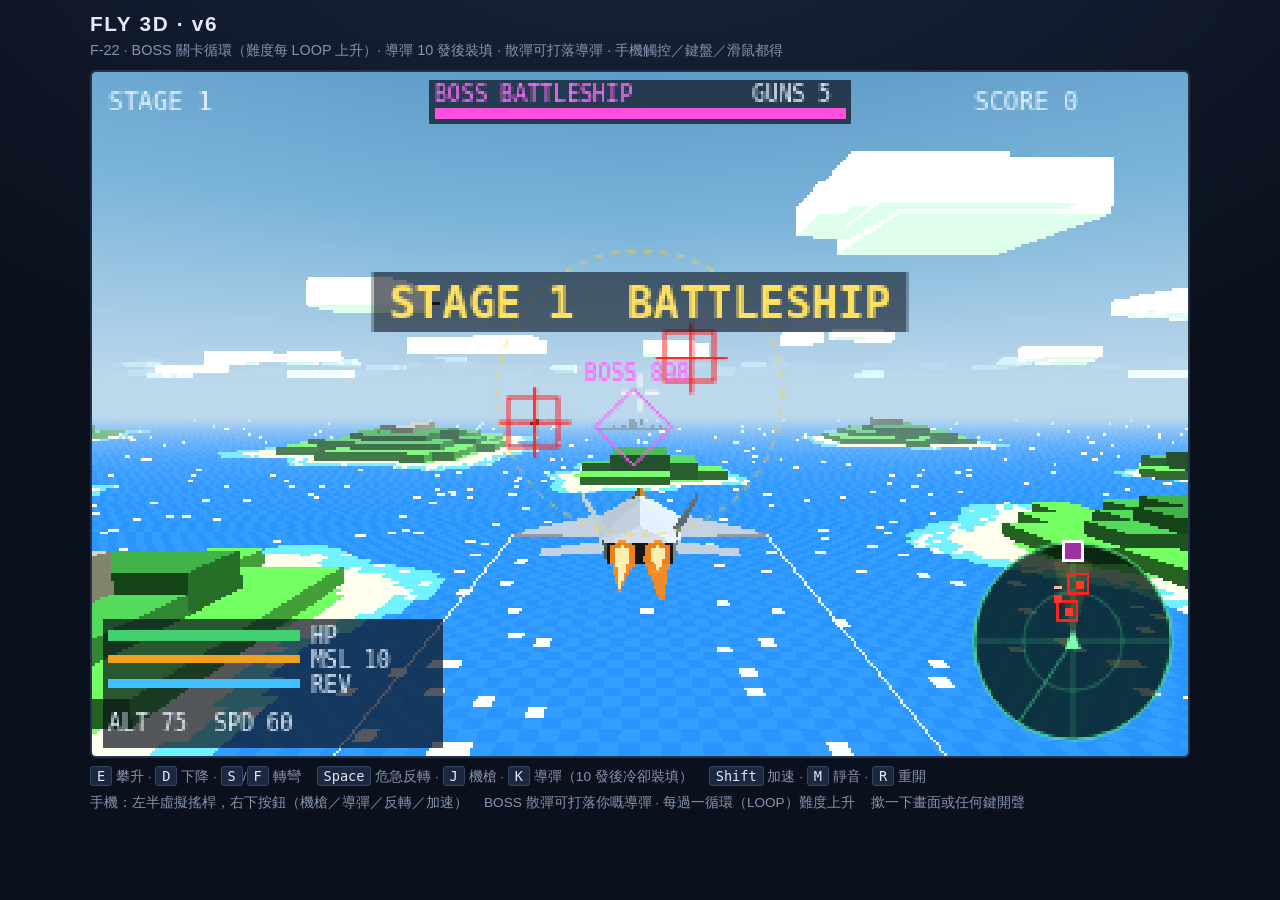
==== fly/index.html @ 1cae62d1 "FLY ACE v6: missile magazine, touch controls, pellet vs missile, loop difficulty, scaled pilot" ====
<!DOCTYPE html>
<html lang="zh-Hant">
<head>
  <meta charset="UTF-8" />
  <meta name="viewport" content="width=device-width, initial-scale=1, viewport-fit=cover" />
  <meta name="apple-mobile-web-app-capable" content="yes" />
  <title>FLY ACE — F-22 After Burner</title>
  <style>
:root {
  --bg: #0a101c;
  --ink: #e2eaf8;
  --muted: #8494b0;
}
* { box-sizing: border-box; }
html, body {
  margin: 0;
  min-height: 100%;
  background: radial-gradient(1000px 600px at 50% -20%, #1a2740, var(--bg));
  color: var(--ink);
  font-family: "IBM Plex Sans", "Segoe UI", sans-serif;
  -webkit-text-size-adjust: 100%;
}
body { display: grid; place-items: center; padding: 12px; }
.wrap { width: min(1100px, 100%); display: grid; gap: 10px; }
header h1 { margin: 0; font-size: 1.3rem; letter-spacing: 0.08em; }
header p { margin: 4px 0 0; color: var(--muted); font-size: 0.9rem; line-height: 1.4; }
.stage {
  position: relative;
  aspect-ratio: 16 / 10;
  background: #000;
  border: 2px solid #24324d;
  border-radius: 6px;
  overflow: hidden;
  touch-action: none;
  user-select: none;
  -webkit-user-select: none;
}
.stage canvas {
  position: absolute;
  inset: 0;
  width: 100%;
  height: 100%;
  display: block;
  image-rendering: pixelated;
  image-rendering: crisp-edges;
}
#hud { pointer-events: none; }
#view { cursor: crosshair; }
.help {
  display: flex;
  flex-wrap: wrap;
  gap: 8px 16px;
  font-size: 0.85rem;
  color: var(--muted);
}
.help kbd {
  background: #1c2740;
  border: 1px solid #334564;
  border-radius: 3px;
  padding: 1px 6px;
  color: var(--ink);
}

/* Mobile touch overlay */
#touch-ui {
  position: absolute;
  inset: 0;
  pointer-events: none;
  z-index: 5;
}
#touch-ui[hidden] { display: none !important; }
.stick {
  position: absolute;
  left: 4%;
  bottom: 8%;
  width: 112px;
  height: 112px;
  border: 2px solid rgba(180, 220, 255, 0.35);
  border-radius: 50%;
  background: rgba(10, 20, 36, 0.35);
  pointer-events: none;
}
#stick-knob {
  position: absolute;
  left: 50%;
  top: 50%;
  width: 44px;
  height: 44px;
  margin: -22px 0 0 -22px;
  border-radius: 50%;
  background: rgba(200, 230, 255, 0.45);
  border: 2px solid rgba(255, 255, 255, 0.55);
  transition: transform 0.05s linear;
}
.btns {
  position: absolute;
  right: 3%;
  bottom: 6%;
  display: grid;
  grid-template-columns: repeat(2, 64px);
  gap: 10px;
  pointer-events: auto;
}
.btns button {
  width: 64px;
  height: 64px;
  border-radius: 50%;
  border: 2px solid rgba(255, 255, 255, 0.4);
  background: rgba(20, 32, 52, 0.55);
  color: #e8f0ff;
  font: 700 12px/1 "IBM Plex Sans", sans-serif;
  letter-spacing: 0.04em;
  pointer-events: auto;
  -webkit-tap-highlight-color: transparent;
  touch-action: none;
}
.btns button:active,
.btns button.held {
  background: rgba(240, 120, 40, 0.55);
  border-color: #ffb060;
}
#btn-mis { border-color: rgba(240, 160, 40, 0.7); }
#btn-rev { border-color: rgba(80, 200, 255, 0.7); }
#btn-boost { border-color: rgba(255, 220, 80, 0.7); }

@media (max-width: 720px) {
  body { padding: 6px; align-content: start; }
  header p { display: none; }
  .help { font-size: 0.75rem; }
  .stage { aspect-ratio: 16 / 11; width: 100%; }
  .stick { width: 96px; height: 96px; }
  .btns { grid-template-columns: repeat(2, 56px); gap: 8px; }
  .btns button { width: 56px; height: 56px; font-size: 11px; }
}
@media (orientation: landscape) and (max-height: 500px) {
  header { display: none; }
  .help { display: none; }
  body { padding: 0; }
  .wrap { width: 100%; max-width: none; }
  .stage {
    aspect-ratio: auto;
    height: 100dvh;
    border: 0;
    border-radius: 0;
  }
}
</style>
</head>
<body>
  <div class="wrap">
    <header>
      <h1>FLY 3D · v6</h1>
      <p>F-22 · BOSS 關卡循環（難度每 LOOP 上升）· 導彈 10 發後裝填 · 散彈可打落導彈 · 手機觸控／鍵盤／滑鼠都得</p>
    </header>
    <div class="stage">
      <canvas id="view"></canvas>
      <canvas id="hud"></canvas>
      <div id="touch-ui" hidden>
        <div class="stick" aria-hidden="true"><div id="stick-knob"></div></div>
        <div class="btns">
          <button type="button" id="btn-gun">機槍</button>
          <button type="button" id="btn-mis">導彈</button>
          <button type="button" id="btn-rev">反轉</button>
          <button type="button" id="btn-boost">加速</button>
        </div>
      </div>
    </div>
    <div class="help">
      <span><kbd>E</kbd> 攀升 · <kbd>D</kbd> 下降 · <kbd>S</kbd>/<kbd>F</kbd> 轉彎</span>
      <span><kbd>Space</kbd> 危急反轉 · <kbd>J</kbd> 機槍 · <kbd>K</kbd> 導彈（10 發後冷卻裝填）</span>
      <span><kbd>Shift</kbd> 加速 · <kbd>M</kbd> 靜音 · <kbd>R</kbd> 重開</span>
      <span>手機：左半虛擬搖桿，右下按鈕（機槍／導彈／反轉／加速）</span>
      <span>BOSS 散彈可打落你嘅導彈 · 每過一循環（LOOP）難度上升</span>
      <span>撳一下畫面或任何鍵開聲</span>
    </div>
  </div>
  <script>
/**
 * @license
 * Copyright 2010-2023 Three.js Authors
 * SPDX-License-Identifier: MIT
 */
!function(t,e){"object"==typeof exports&&"undefined"!=typeof module?e(exports):"function"==typeof define&&define.amd?define(["exports"],e):e((t="undefined"!=typeof globalThis?globalThis:t||self).THREE={})}(this,(function(t){"use strict";const e="149",i=100,n=300,r=301,s=302,a=303,o=304,l=306,c=1e3,h=1001,u=1002,d=1003,p=1004,m=1005,f=1006,g=1007,v=1008,x=1009,_=1012,y=1014,M=1015,b=1016,S=1020,w=1023,T=1026,A=1027,E=33776,C=33777,L=33778,R=33779,P=35840,I=35841,D=35842,N=35843,O=37492,z=37496,U=37808,B=37809,F=37810,k=37811,G=37812,V=37813,H=37814,W=37815,j=37816,q=37817,X=37818,Y=37819,Z=37820,J=37821,K=36492,$=36284,Q=36285,tt=36286,et=2300,it=2301,nt=2302,rt=2400,st=2401,at=2402,ot=2500,lt=2501,ct=3e3,ht=3001,ut="srgb",dt="srgb-linear",pt=7680,mt=35044,ft="300 es",gt=1035;class vt{addEventListener(t,e){void 0===this._listeners&&(this._listeners={});const i=this._listeners;void 0===i[t]&&(i[t]=[]),-1===i[t].indexOf(e)&&i[t].push(e)}hasEventListener(t,e){if(void 0===this._listeners)return!1;const i=this._listeners;return void 0!==i[t]&&-1!==i[t].indexOf(e)}removeEventListener(t,e){if(void 0===this._listeners)return;const i=this._listeners[t];if(void 0!==i){const t=i.indexOf(e);-1!==t&&i.splice(t,1)}}dispatchEvent(t){if(void 0===this._listeners)return;const e=this._listeners[t.type];if(void 0!==e){t.target=this;const i=e.slice(0);for(let e=0,n=i.length;e<n;e++)i[e].call(this,t);t.target=null}}}const xt=["00","01","02","03","04","05","06","07","08","09","0a","0b","0c","0d","0e","0f","10","11","12","13","14","15","16","17","18","19","1a","1b","1c","1d","1e","1f","20","21","22","23","24","25","26","27","28","29","2a","2b","2c","2d","2e","2f","30","31","32","33","34","35","36","37","38","39","3a","3b","3c","3d","3e","3f","40","41","42","43","44","45","46","47","48","49","4a","4b","4c","4d","4e","4f","50","51","52","53","54","55","56","57","58","59","5a","5b","5c","5d","5e","5f","60","61","62","63","64","65","66","67","68","69","6a","6b","6c","6d","6e","6f","70","71","72","73","74","75","76","77","78","79","7a","7b","7c","7d","7e","7f","80","81","82","83","84","85","86","87","88","89","8a","8b","8c","8d","8e","8f","90","91","92","93","94","95","96","97","98","99","9a","9b","9c","9d","9e","9f","a0","a1","a2","a3","a4","a5","a6","a7","a8","a9","aa","ab","ac","ad","ae","af","b0","b1","b2","b3","b4","b5","b6","b7","b8","b9","ba","bb","bc","bd","be","bf","c0","c1","c2","c3","c4","c5","c6","c7","c8","c9","ca","cb","cc","cd","ce","cf","d0","d1","d2","d3","d4","d5","d6","d7","d8","d9","da","db","dc","dd","de","df","e0","e1","e2","e3","e4","e5","e6","e7","e8","e9","ea","eb","ec","ed","ee","ef","f0","f1","f2","f3","f4","f5","f6","f7","f8","f9","fa","fb","fc","fd","fe","ff"];let _t=1234567;const yt=Math.PI/180,Mt=180/Math.PI;function bt(){const t=4294967295*Math.random()|0,e=4294967295*Math.random()|0,i=4294967295*Math.random()|0,n=4294967295*Math.random()|0;return(xt[255&t]+xt[t>>8&255]+xt[t>>16&255]+xt[t>>24&255]+"-"+xt[255&e]+xt[e>>8&255]+"-"+xt[e>>16&15|64]+xt[e>>24&255]+"-"+xt[63&i|128]+xt[i>>8&255]+"-"+xt[i>>16&255]+xt[i>>24&255]+xt[255&n]+xt[n>>8&255]+xt[n>>16&255]+xt[n>>24&255]).toLowerCase()}function St(t,e,i){return Math.max(e,Math.min(i,t))}function wt(t,e){return(t%e+e)%e}function Tt(t,e,i){return(1-i)*t+i*e}function At(t){return 0==(t&t-1)&&0!==t}function Et(t){return Math.pow(2,Math.ceil(Math.log(t)/Math.LN2))}function Ct(t){return Math.pow(2,Math.floor(Math.log(t)/Math.LN2))}function Lt(t,e){switch(e.constructor){case Float32Array:return t;case Uint16Array:return t/65535;case Uint8Array:return t/255;case Int16Array:return Math.max(t/32767,-1);case Int8Array:return Math.max(t/127,-1);default:throw new Error("Invalid component type.")}}function Rt(t,e){switch(e.constructor){case Float32Array:return t;case Uint16Array:return Math.round(65535*t);case Uint8Array:return Math.round(255*t);case Int16Array:return Math.round(32767*t);case Int8Array:return Math.round(127*t);default:throw new Error("Invalid component type.")}}var Pt=Object.freeze({__proto__:null,DEG2RAD:yt,RAD2DEG:Mt,ceilPowerOfTwo:Et,clamp:St,damp:function(t,e,i,n){return Tt(t,e,1-Math.exp(-i*n))},degToRad:function(t){return t*yt},denormalize:Lt,euclideanModulo:wt,floorPowerOfTwo:Ct,generateUUID:bt,inverseLerp:function(t,e,i){return t!==e?(i-t)/(e-t):0},isPowerOfTwo:At,lerp:Tt,mapLinear:function(t,e,i,n,r){return n+(t-e)*(r-n)/(i-e)},normalize:Rt,pingpong:function(t,e=1){return e-Math.abs(wt(t,2*e)-e)},radToDeg:function(t){return t*Mt},randFloat:function(t,e){return t+Math.random()*(e-t)},randFloatSpread:function(t){return t*(.5-Math.random())},randInt:function(t,e){return t+Math.floor(Math.random()*(e-t+1))},seededRandom:function(t){void 0!==t&&(_t=t);let e=_t+=1831565813;return e=Math.imul(e^e>>>15,1|e),e^=e+Math.imul(e^e>>>7,61|e),((e^e>>>14)>>>0)/4294967296},setQuaternionFromProperEuler:function(t,e,i,n,r){const s=Math.cos,a=Math.sin,o=s(i/2),l=a(i/2),c=s((e+n)/2),h=a((e+n)/2),u=s((e-n)/2),d=a((e-n)/2),p=s((n-e)/2),m=a((n-e)/2);switch(r){case"XYX":t.set(o*h,l*u,l*d,o*c);break;case"YZY":t.set(l*d,o*h,l*u,o*c);break;case"ZXZ":t.set(l*u,l*d,o*h,o*c);break;case"XZX":t.set(o*h,l*m,l*p,o*c);break;case"YXY":t.set(l*p,o*h,l*m,o*c);break;case"ZYZ":t.set(l*m,l*p,o*h,o*c);break;default:console.warn("THREE.MathUtils: .setQuaternionFromProperEuler() encountered an unknown order: "+r)}},smootherstep:function(t,e,i){return t<=e?0:t>=i?1:(t=(t-e)/(i-e))*t*t*(t*(6*t-15)+10)},smoothstep:function(t,e,i){return t<=e?0:t>=i?1:(t=(t-e)/(i-e))*t*(3-2*t)}});class It{constructor(t=0,e=0){It.prototype.isVector2=!0,this.x=t,this.y=e}get width(){return this.x}set width(t){this.x=t}get height(){return this.y}set height(t){this.y=t}set(t,e){return this.x=t,this.y=e,this}setScalar(t){return this.x=t,this.y=t,this}setX(t){return this.x=t,this}setY(t){return this.y=t,this}setComponent(t,e){switch(t){case 0:this.x=e;break;case 1:this.y=e;break;default:throw new Error("index is out of range: "+t)}return this}getComponent(t){switch(t){case 0:return this.x;case 1:return this.y;default:throw new Error("index is out of range: "+t)}}clone(){return new this.constructor(this.x,this.y)}copy(t){return this.x=t.x,this.y=t.y,this}add(t){return this.x+=t.x,this.y+=t.y,this}addScalar(t){return this.x+=t,this.y+=t,this}addVectors(t,e){return this.x=t.x+e.x,this.y=t.y+e.y,this}addScaledVector(t,e){return this.x+=t.x*e,this.y+=t.y*e,this}sub(t){return this.x-=t.x,this.y-=t.y,this}subScalar(t){return this.x-=t,this.y-=t,this}subVectors(t,e){return this.x=t.x-e.x,this.y=t.y-e.y,this}multiply(t){return this.x*=t.x,this.y*=t.y,this}multiplyScalar(t){return this.x*=t,this.y*=t,this}divide(t){return this.x/=t.x,this.y/=t.y,this}divideScalar(t){return this.multiplyScalar(1/t)}applyMatrix3(t){const e=this.x,i=this.y,n=t.elements;return this.x=n[0]*e+n[3]*i+n[6],this.y=n[1]*e+n[4]*i+n[7],this}min(t){return this.x=Math.min(this.x,t.x),this.y=Math.min(this.y,t.y),this}max(t){return this.x=Math.max(this.x,t.x),this.y=Math.max(this.y,t.y),this}clamp(t,e){return this.x=Math.max(t.x,Math.min(e.x,this.x)),this.y=Math.max(t.y,Math.min(e.y,this.y)),this}clampScalar(t,e){return this.x=Math.max(t,Math.min(e,this.x)),this.y=Math.max(t,Math.min(e,this.y)),this}clampLength(t,e){const i=this.length();return this.divideScalar(i||1).multiplyScalar(Math.max(t,Math.min(e,i)))}floor(){return this.x=Math.floor(this.x),this.y=Math.floor(this.y),this}ceil(){return this.x=Math.ceil(this.x),this.y=Math.ceil(this.y),this}round(){return this.x=Math.round(this.x),this.y=Math.round(this.y),this}roundToZero(){return this.x=this.x<0?Math.ceil(this.x):Math.floor(this.x),this.y=this.y<0?Math.ceil(this.y):Math.floor(this.y),this}negate(){return this.x=-this.x,this.y=-this.y,this}dot(t){return this.x*t.x+this.y*t.y}cross(t){return this.x*t.y-this.y*t.x}lengthSq(){return this.x*this.x+this.y*this.y}length(){return Math.sqrt(this.x*this.x+this.y*this.y)}manhattanLength(){return Math.abs(this.x)+Math.abs(this.y)}normalize(){return this.divideScalar(this.length()||1)}angle(){return Math.atan2(-this.y,-this.x)+Math.PI}distanceTo(t){return Math.sqrt(this.distanceToSquared(t))}distanceToSquared(t){const e=this.x-t.x,i=this.y-t.y;return e*e+i*i}manhattanDistanceTo(t){return Math.abs(this.x-t.x)+Math.abs(this.y-t.y)}setLength(t){return this.normalize().multiplyScalar(t)}lerp(t,e){return this.x+=(t.x-this.x)*e,this.y+=(t.y-this.y)*e,this}lerpVectors(t,e,i){return this.x=t.x+(e.x-t.x)*i,this.y=t.y+(e.y-t.y)*i,this}equals(t){return t.x===this.x&&t.y===this.y}fromArray(t,e=0){return this.x=t[e],this.y=t[e+1],this}toArray(t=[],e=0){return t[e]=this.x,t[e+1]=this.y,t}fromBufferAttribute(t,e){return this.x=t.getX(e),this.y=t.getY(e),this}rotateAround(t,e){const i=Math.cos(e),n=Math.sin(e),r=this.x-t.x,s=this.y-t.y;return this.x=r*i-s*n+t.x,this.y=r*n+s*i+t.y,this}random(){return this.x=Math.random(),this.y=Math.random(),this}*[Symbol.iterator](){yield this.x,yield this.y}}class Dt{constructor(){Dt.prototype.isMatrix3=!0,this.elements=[1,0,0,0,1,0,0,0,1]}set(t,e,i,n,r,s,a,o,l){const c=this.elements;return c[0]=t,c[1]=n,c[2]=a,c[3]=e,c[4]=r,c[5]=o,c[6]=i,c[7]=s,c[8]=l,this}identity(){return this.set(1,0,0,0,1,0,0,0,1),this}copy(t){const e=this.elements,i=t.elements;return e[0]=i[0],e[1]=i[1],e[2]=i[2],e[3]=i[3],e[4]=i[4],e[5]=i[5],e[6]=i[6],e[7]=i[7],e[8]=i[8],this}extractBasis(t,e,i){return t.setFromMatrix3Column(this,0),e.setFromMatrix3Column(this,1),i.setFromMatrix3Column(this,2),this}setFromMatrix4(t){const e=t.elements;return this.set(e[0],e[4],e[8],e[1],e[5],e[9],e[2],e[6],e[10]),this}multiply(t){return this.multiplyMatrices(this,t)}premultiply(t){return this.multiplyMatrices(t,this)}multiplyMatrices(t,e){const i=t.elements,n=e.elements,r=this.elements,s=i[0],a=i[3],o=i[6],l=i[1],c=i[4],h=i[7],u=i[2],d=i[5],p=i[8],m=n[0],f=n[3],g=n[6],v=n[1],x=n[4],_=n[7],y=n[2],M=n[5],b=n[8];return r[0]=s*m+a*v+o*y,r[3]=s*f+a*x+o*M,r[6]=s*g+a*_+o*b,r[1]=l*m+c*v+h*y,r[4]=l*f+c*x+h*M,r[7]=l*g+c*_+h*b,r[2]=u*m+d*v+p*y,r[5]=u*f+d*x+p*M,r[8]=u*g+d*_+p*b,this}multiplyScalar(t){const e=this.elements;return e[0]*=t,e[3]*=t,e[6]*=t,e[1]*=t,e[4]*=t,e[7]*=t,e[2]*=t,e[5]*=t,e[8]*=t,this}determinant(){const t=this.elements,e=t[0],i=t[1],n=t[2],r=t[3],s=t[4],a=t[5],o=t[6],l=t[7],c=t[8];return e*s*c-e*a*l-i*r*c+i*a*o+n*r*l-n*s*o}invert(){const t=this.elements,e=t[0],i=t[1],n=t[2],r=t[3],s=t[4],a=t[5],o=t[6],l=t[7],c=t[8],h=c*s-a*l,u=a*o-c*r,d=l*r-s*o,p=e*h+i*u+n*d;if(0===p)return this.set(0,0,0,0,0,0,0,0,0);const m=1/p;return t[0]=h*m,t[1]=(n*l-c*i)*m,t[2]=(a*i-n*s)*m,t[3]=u*m,t[4]=(c*e-n*o)*m,t[5]=(n*r-a*e)*m,t[6]=d*m,t[7]=(i*o-l*e)*m,t[8]=(s*e-i*r)*m,this}transpose(){let t;const e=this.elements;return t=e[1],e[1]=e[3],e[3]=t,t=e[2],e[2]=e[6],e[6]=t,t=e[5],e[5]=e[7],e[7]=t,this}getNormalMatrix(t){return this.setFromMatrix4(t).invert().transpose()}transposeIntoArray(t){const e=this.elements;return t[0]=e[0],t[1]=e[3],t[2]=e[6],t[3]=e[1],t[4]=e[4],t[5]=e[7],t[6]=e[2],t[7]=e[5],t[8]=e[8],this}setUvTransform(t,e,i,n,r,s,a){const o=Math.cos(r),l=Math.sin(r);return this.set(i*o,i*l,-i*(o*s+l*a)+s+t,-n*l,n*o,-n*(-l*s+o*a)+a+e,0,0,1),this}scale(t,e){return this.premultiply(Nt.makeScale(t,e)),this}rotate(t){return this.premultiply(Nt.makeRotation(-t)),this}translate(t,e){return this.premultiply(Nt.makeTranslation(t,e)),this}makeTranslation(t,e){return this.set(1,0,t,0,1,e,0,0,1),this}makeRotation(t){const e=Math.cos(t),i=Math.sin(t);return this.set(e,-i,0,i,e,0,0,0,1),this}makeScale(t,e){return this.set(t,0,0,0,e,0,0,0,1),this}equals(t){const e=this.elements,i=t.elements;for(let t=0;t<9;t++)if(e[t]!==i[t])return!1;return!0}fromArray(t,e=0){for(let i=0;i<9;i++)this.elements[i]=t[i+e];return this}toArray(t=[],e=0){const i=this.elements;return t[e]=i[0],t[e+1]=i[1],t[e+2]=i[2],t[e+3]=i[3],t[e+4]=i[4],t[e+5]=i[5],t[e+6]=i[6],t[e+7]=i[7],t[e+8]=i[8],t}clone(){return(new this.constructor).fromArray(this.elements)}}const Nt=new Dt;function Ot(t){for(let e=t.length-1;e>=0;--e)if(t[e]>=65535)return!0;return!1}const zt={Int8Array:Int8Array,Uint8Array:Uint8Array,Uint8ClampedArray:Uint8ClampedArray,Int16Array:Int16Array,Uint16Array:Uint16Array,Int32Array:Int32Array,Uint32Array:Uint32Array,Float32Array:Float32Array,Float64Array:Float64Array};function Ut(t,e){return new zt[t](e)}function Bt(t){return document.createElementNS("http://www.w3.org/1999/xhtml",t)}function Ft(t){return t<.04045?.0773993808*t:Math.pow(.9478672986*t+.0521327014,2.4)}function kt(t){return t<.0031308?12.92*t:1.055*Math.pow(t,.41666)-.055}const Gt={[ut]:{[dt]:Ft},[dt]:{[ut]:kt}},Vt={legacyMode:!0,get workingColorSpace(){return dt},set workingColorSpace(t){console.warn("THREE.ColorManagement: .workingColorSpace is readonly.")},convert:function(t,e,i){if(this.legacyMode||e===i||!e||!i)return t;if(Gt[e]&&void 0!==Gt[e][i]){const n=Gt[e][i];return t.r=n(t.r),t.g=n(t.g),t.b=n(t.b),t}throw new Error("Unsupported color space conversion.")},fromWorkingColorSpace:function(t,e){return this.convert(t,this.workingColorSpace,e)},toWorkingColorSpace:function(t,e){return this.convert(t,e,this.workingColorSpace)}},Ht={aliceblue:15792383,antiquewhite:16444375,aqua:65535,aquamarine:8388564,azure:15794175,beige:16119260,bisque:16770244,black:0,blanchedalmond:16772045,blue:255,blueviolet:9055202,brown:10824234,burlywood:14596231,cadetblue:6266528,chartreuse:8388352,chocolate:13789470,coral:16744272,cornflowerblue:6591981,cornsilk:16775388,crimson:14423100,cyan:65535,darkblue:139,darkcyan:35723,darkgoldenrod:12092939,darkgray:11119017,darkgreen:25600,darkgrey:11119017,darkkhaki:12433259,darkmagenta:9109643,darkolivegreen:5597999,darkorange:16747520,darkorchid:10040012,darkred:9109504,darksalmon:15308410,darkseagreen:9419919,darkslateblue:4734347,darkslategray:3100495,darkslategrey:3100495,darkturquoise:52945,darkviolet:9699539,deeppink:16716947,deepskyblue:49151,dimgray:6908265,dimgrey:6908265,dodgerblue:2003199,firebrick:11674146,floralwhite:16775920,forestgreen:2263842,fuchsia:16711935,gainsboro:14474460,ghostwhite:16316671,gold:16766720,goldenrod:14329120,gray:8421504,green:32768,greenyellow:11403055,grey:8421504,honeydew:15794160,hotpink:16738740,indianred:13458524,indigo:4915330,ivory:16777200,khaki:15787660,lavender:15132410,lavenderblush:16773365,lawngreen:8190976,lemonchiffon:16775885,lightblue:11393254,lightcoral:15761536,lightcyan:14745599,lightgoldenrodyellow:16448210,lightgray:13882323,lightgreen:9498256,lightgrey:13882323,lightpink:16758465,lightsalmon:16752762,lightseagreen:2142890,lightskyblue:8900346,lightslategray:7833753,lightslategrey:7833753,lightsteelblue:11584734,lightyellow:16777184,lime:65280,limegreen:3329330,linen:16445670,magenta:16711935,maroon:8388608,mediumaquamarine:6737322,mediumblue:205,mediumorchid:12211667,mediumpurple:9662683,mediumseagreen:3978097,mediumslateblue:8087790,mediumspringgreen:64154,mediumturquoise:4772300,mediumvioletred:13047173,midnightblue:1644912,mintcream:16121850,mistyrose:16770273,moccasin:16770229,navajowhite:16768685,navy:128,oldlace:16643558,olive:8421376,olivedrab:7048739,orange:16753920,orangered:16729344,orchid:14315734,palegoldenrod:15657130,palegreen:10025880,paleturquoise:11529966,palevioletred:14381203,papayawhip:16773077,peachpuff:16767673,peru:13468991,pink:16761035,plum:14524637,powderblue:11591910,purple:8388736,rebeccapurple:6697881,red:16711680,rosybrown:12357519,royalblue:4286945,saddlebrown:9127187,salmon:16416882,sandybrown:16032864,seagreen:3050327,seashell:16774638,sienna:10506797,silver:12632256,skyblue:8900331,slateblue:6970061,slategray:7372944,slategrey:7372944,snow:16775930,springgreen:65407,steelblue:4620980,tan:13808780,teal:32896,thistle:14204888,tomato:16737095,turquoise:4251856,violet:15631086,wheat:16113331,white:16777215,whitesmoke:16119285,yellow:16776960,yellowgreen:10145074},Wt={r:0,g:0,b:0},jt={h:0,s:0,l:0},qt={h:0,s:0,l:0};function Xt(t,e,i){return i<0&&(i+=1),i>1&&(i-=1),i<1/6?t+6*(e-t)*i:i<.5?e:i<2/3?t+6*(e-t)*(2/3-i):t}function Yt(t,e){return e.r=t.r,e.g=t.g,e.b=t.b,e}class Zt{constructor(t,e,i){return this.isColor=!0,this.r=1,this.g=1,this.b=1,void 0===e&&void 0===i?this.set(t):this.setRGB(t,e,i)}set(t){return t&&t.isColor?this.copy(t):"number"==typeof t?this.setHex(t):"string"==typeof t&&this.setStyle(t),this}setScalar(t){return this.r=t,this.g=t,this.b=t,this}setHex(t,e=ut){return t=Math.floor(t),this.r=(t>>16&255)/255,this.g=(t>>8&255)/255,this.b=(255&t)/255,Vt.toWorkingColorSpace(this,e),this}setRGB(t,e,i,n=Vt.workingColorSpace){return this.r=t,this.g=e,this.b=i,Vt.toWorkingColorSpace(this,n),this}setHSL(t,e,i,n=Vt.workingColorSpace){if(t=wt(t,1),e=St(e,0,1),i=St(i,0,1),0===e)this.r=this.g=this.b=i;else{const n=i<=.5?i*(1+e):i+e-i*e,r=2*i-n;this.r=Xt(r,n,t+1/3),this.g=Xt(r,n,t),this.b=Xt(r,n,t-1/3)}return Vt.toWorkingColorSpace(this,n),this}setStyle(t,e=ut){function i(e){void 0!==e&&parseFloat(e)<1&&console.warn("THREE.Color: Alpha component of "+t+" will be ignored.")}let n;if(n=/^((?:rgb|hsl)a?)\(([^\)]*)\)/.exec(t)){let t;const r=n[1],s=n[2];switch(r){case"rgb":case"rgba":if(t=/^\s*(\d+)\s*,\s*(\d+)\s*,\s*(\d+)\s*(?:,\s*(\d*\.?\d+)\s*)?$/.exec(s))return this.r=Math.min(255,parseInt(t[1],10))/255,this.g=Math.min(255,parseInt(t[2],10))/255,this.b=Math.min(255,parseInt(t[3],10))/255,Vt.toWorkingColorSpace(this,e),i(t[4]),this;if(t=/^\s*(\d+)\%\s*,\s*(\d+)\%\s*,\s*(\d+)\%\s*(?:,\s*(\d*\.?\d+)\s*)?$/.exec(s))return this.r=Math.min(100,parseInt(t[1],10))/100,this.g=Math.min(100,parseInt(t[2],10))/100,this.b=Math.min(100,parseInt(t[3],10))/100,Vt.toWorkingColorSpace(this,e),i(t[4]),this;break;case"hsl":case"hsla":if(t=/^\s*(\d*\.?\d+)\s*,\s*(\d*\.?\d+)\%\s*,\s*(\d*\.?\d+)\%\s*(?:,\s*(\d*\.?\d+)\s*)?$/.exec(s)){const n=parseFloat(t[1])/360,r=parseFloat(t[2])/100,s=parseFloat(t[3])/100;return i(t[4]),this.setHSL(n,r,s,e)}}}else if(n=/^\#([A-Fa-f\d]+)$/.exec(t)){const t=n[1],i=t.length;if(3===i)return this.r=parseInt(t.charAt(0)+t.charAt(0),16)/255,this.g=parseInt(t.charAt(1)+t.charAt(1),16)/255,this.b=parseInt(t.charAt(2)+t.charAt(2),16)/255,Vt.toWorkingColorSpace(this,e),this;if(6===i)return this.r=parseInt(t.charAt(0)+t.charAt(1),16)/255,this.g=parseInt(t.charAt(2)+t.charAt(3),16)/255,this.b=parseInt(t.charAt(4)+t.charAt(5),16)/255,Vt.toWorkingColorSpace(this,e),this}return t&&t.length>0?this.setColorName(t,e):this}setColorName(t,e=ut){const i=Ht[t.toLowerCase()];return void 0!==i?this.setHex(i,e):console.warn("THREE.Color: Unknown color "+t),this}clone(){return new this.constructor(this.r,this.g,this.b)}copy(t){return this.r=t.r,this.g=t.g,this.b=t.b,this}copySRGBToLinear(t){return this.r=Ft(t.r),this.g=Ft(t.g),this.b=Ft(t.b),this}copyLinearToSRGB(t){return this.r=kt(t.r),this.g=kt(t.g),this.b=kt(t.b),this}convertSRGBToLinear(){return this.copySRGBToLinear(this),this}convertLinearToSRGB(){return this.copyLinearToSRGB(this),this}getHex(t=ut){return Vt.fromWorkingColorSpace(Yt(this,Wt),t),St(255*Wt.r,0,255)<<16^St(255*Wt.g,0,255)<<8^St(255*Wt.b,0,255)<<0}getHexString(t=ut){return("000000"+this.getHex(t).toString(16)).slice(-6)}getHSL(t,e=Vt.workingColorSpace){Vt.fromWorkingColorSpace(Yt(this,Wt),e);const i=Wt.r,n=Wt.g,r=Wt.b,s=Math.max(i,n,r),a=Math.min(i,n,r);let o,l;const c=(a+s)/2;if(a===s)o=0,l=0;else{const t=s-a;switch(l=c<=.5?t/(s+a):t/(2-s-a),s){case i:o=(n-r)/t+(n<r?6:0);break;case n:o=(r-i)/t+2;break;case r:o=(i-n)/t+4}o/=6}return t.h=o,t.s=l,t.l=c,t}getRGB(t,e=Vt.workingColorSpace){return Vt.fromWorkingColorSpace(Yt(this,Wt),e),t.r=Wt.r,t.g=Wt.g,t.b=Wt.b,t}getStyle(t=ut){return Vt.fromWorkingColorSpace(Yt(this,Wt),t),t!==ut?`color(${t} ${Wt.r} ${Wt.g} ${Wt.b})`:`rgb(${255*Wt.r|0},${255*Wt.g|0},${255*Wt.b|0})`}offsetHSL(t,e,i){return this.getHSL(jt),jt.h+=t,jt.s+=e,jt.l+=i,this.setHSL(jt.h,jt.s,jt.l),this}add(t){return this.r+=t.r,this.g+=t.g,this.b+=t.b,this}addColors(t,e){return this.r=t.r+e.r,this.g=t.g+e.g,this.b=t.b+e.b,this}addScalar(t){return this.r+=t,this.g+=t,this.b+=t,this}sub(t){return this.r=Math.max(0,this.r-t.r),this.g=Math.max(0,this.g-t.g),this.b=Math.max(0,this.b-t.b),this}multiply(t){return this.r*=t.r,this.g*=t.g,this.b*=t.b,this}multiplyScalar(t){return this.r*=t,this.g*=t,this.b*=t,this}lerp(t,e){return this.r+=(t.r-this.r)*e,this.g+=(t.g-this.g)*e,this.b+=(t.b-this.b)*e,this}lerpColors(t,e,i){return this.r=t.r+(e.r-t.r)*i,this.g=t.g+(e.g-t.g)*i,this.b=t.b+(e.b-t.b)*i,this}lerpHSL(t,e){this.getHSL(jt),t.getHSL(qt);const i=Tt(jt.h,qt.h,e),n=Tt(jt.s,qt.s,e),r=Tt(jt.l,qt.l,e);return this.setHSL(i,n,r),this}equals(t){return t.r===this.r&&t.g===this.g&&t.b===this.b}fromArray(t,e=0){return this.r=t[e],this.g=t[e+1],this.b=t[e+2],this}toArray(t=[],e=0){return t[e]=this.r,t[e+1]=this.g,t[e+2]=this.b,t}fromBufferAttribute(t,e){return this.r=t.getX(e),this.g=t.getY(e),this.b=t.getZ(e),this}toJSON(){return this.getHex()}*[Symbol.iterator](){yield this.r,yield this.g,yield this.b}}let Jt;Zt.NAMES=Ht;class Kt{static getDataURL(t){if(/^data:/i.test(t.src))return t.src;if("undefined"==typeof HTMLCanvasElement)return t.src;let e;if(t instanceof HTMLCanvasElement)e=t;else{void 0===Jt&&(Jt=Bt("canvas")),Jt.width=t.width,Jt.height=t.height;const i=Jt.getContext("2d");t instanceof ImageData?i.putImageData(t,0,0):i.drawImage(t,0,0,t.width,t.height),e=Jt}return e.width>2048||e.height>2048?(console.warn("THREE.ImageUtils.getDataURL: Image converted to jpg for performance reasons",t),e.toDataURL("image/jpeg",.6)):e.toDataURL("image/png")}static sRGBToLinear(t){if("undefined"!=typeof HTMLImageElement&&t instanceof HTMLImageElement||"undefined"!=typeof HTMLCanvasElement&&t instanceof HTMLCanvasElement||"undefined"!=typeof ImageBitmap&&t instanceof ImageBitmap){const e=Bt("canvas");e.width=t.width,e.height=t.height;const i=e.getContext("2d");i.drawImage(t,0,0,t.width,t.height);const n=i.getImageData(0,0,t.width,t.height),r=n.data;for(let t=0;t<r.length;t++)r[t]=255*Ft(r[t]/255);return i.putImageData(n,0,0),e}if(t.data){const e=t.data.slice(0);for(let t=0;t<e.length;t++)e instanceof Uint8Array||e instanceof Uint8ClampedArray?e[t]=Math.floor(255*Ft(e[t]/255)):e[t]=Ft(e[t]);return{data:e,width:t.width,height:t.height}}return console.warn("THREE.ImageUtils.sRGBToLinear(): Unsupported image type. No color space conversion applied."),t}}class $t{constructor(t=null){this.isSource=!0,this.uuid=bt(),this.data=t,this.version=0}set needsUpdate(t){!0===t&&this.version++}toJSON(t){const e=void 0===t||"string"==typeof t;if(!e&&void 0!==t.images[this.uuid])return t.images[this.uuid];const i={uuid:this.uuid,url:""},n=this.data;if(null!==n){let t;if(Array.isArray(n)){t=[];for(let e=0,i=n.length;e<i;e++)n[e].isDataTexture?t.push(Qt(n[e].image)):t.push(Qt(n[e]))}else t=Qt(n);i.url=t}return e||(t.images[this.uuid]=i),i}}function Qt(t){return"undefined"!=typeof HTMLImageElement&&t instanceof HTMLImageElement||"undefined"!=typeof HTMLCanvasElement&&t instanceof HTMLCanvasElement||"undefined"!=typeof ImageBitmap&&t instanceof ImageBitmap?Kt.getDataURL(t):t.data?{data:Array.from(t.data),width:t.width,height:t.height,type:t.data.constructor.name}:(console.warn("THREE.Texture: Unable to serialize Texture."),{})}let te=0;class ee extends vt{constructor(t=ee.DEFAULT_IMAGE,e=ee.DEFAULT_MAPPING,i=1001,n=1001,r=1006,s=1008,a=1023,o=1009,l=ee.DEFAULT_ANISOTROPY,c=3e3){super(),this.isTexture=!0,Object.defineProperty(this,"id",{value:te++}),this.uuid=bt(),this.name="",this.source=new $t(t),this.mipmaps=[],this.mapping=e,this.wrapS=i,this.wrapT=n,this.magFilter=r,this.minFilter=s,this.anisotropy=l,this.format=a,this.internalFormat=null,this.type=o,this.offset=new It(0,0),this.repeat=new It(1,1),this.center=new It(0,0),this.rotation=0,this.matrixAutoUpdate=!0,this.matrix=new Dt,this.generateMipmaps=!0,this.premultiplyAlpha=!1,this.flipY=!0,this.unpackAlignment=4,this.encoding=c,this.userData={},this.version=0,this.onUpdate=null,this.isRenderTargetTexture=!1,this.needsPMREMUpdate=!1}get image(){return this.source.data}set image(t){this.source.data=t}updateMatrix(){this.matrix.setUvTransform(this.offset.x,this.offset.y,this.repeat.x,this.repeat.y,this.rotation,this.center.x,this.center.y)}clone(){return(new this.constructor).copy(this)}copy(t){return this.name=t.name,this.source=t.source,this.mipmaps=t.mipmaps.slice(0),this.mapping=t.mapping,this.wrapS=t.wrapS,this.wrapT=t.wrapT,this.magFilter=t.magFilter,this.minFilter=t.minFilter,this.anisotropy=t.anisotropy,this.format=t.format,this.internalFormat=t.internalFormat,this.type=t.type,this.offset.copy(t.offset),this.repeat.copy(t.repeat),this.center.copy(t.center),this.rotation=t.rotation,this.matrixAutoUpdate=t.matrixAutoUpdate,this.matrix.copy(t.matrix),this.generateMipmaps=t.generateMipmaps,this.premultiplyAlpha=t.premultiplyAlpha,this.flipY=t.flipY,this.unpackAlignment=t.unpackAlignment,this.encoding=t.encoding,this.userData=JSON.parse(JSON.stringify(t.userData)),this.needsUpdate=!0,this}toJSON(t){const e=void 0===t||"string"==typeof t;if(!e&&void 0!==t.textures[this.uuid])return t.textures[this.uuid];const i={metadata:{version:4.5,type:"Texture",generator:"Texture.toJSON"},uuid:this.uuid,name:this.name,image:this.source.toJSON(t).uuid,mapping:this.mapping,repeat:[this.repeat.x,this.repeat.y],offset:[this.offset.x,this.offset.y],center:[this.center.x,this.center.y],rotation:this.rotation,wrap:[this.wrapS,this.wrapT],format:this.format,type:this.type,encoding:this.encoding,minFilter:this.minFilter,magFilter:this.magFilter,anisotropy:this.anisotropy,flipY:this.flipY,generateMipmaps:this.generateMipmaps,premultiplyAlpha:this.premultiplyAlpha,unpackAlignment:this.unpackAlignment};return Object.keys(this.userData).length>0&&(i.userData=this.userData),e||(t.textures[this.uuid]=i),i}dispose(){this.dispatchEvent({type:"dispose"})}transformUv(t){if(this.mapping!==n)return t;if(t.applyMatrix3(this.matrix),t.x<0||t.x>1)switch(this.wrapS){case c:t.x=t.x-Math.floor(t.x);break;case h:t.x=t.x<0?0:1;break;case u:1===Math.abs(Math.floor(t.x)%2)?t.x=Math.ceil(t.x)-t.x:t.x=t.x-Math.floor(t.x)}if(t.y<0||t.y>1)switch(this.wrapT){case c:t.y=t.y-Math.floor(t.y);break;case h:t.y=t.y<0?0:1;break;case u:1===Math.abs(Math.floor(t.y)%2)?t.y=Math.ceil(t.y)-t.y:t.y=t.y-Math.floor(t.y)}return this.flipY&&(t.y=1-t.y),t}set needsUpdate(t){!0===t&&(this.version++,this.source.needsUpdate=!0)}}ee.DEFAULT_IMAGE=null,ee.DEFAULT_MAPPING=n,ee.DEFAULT_ANISOTROPY=1;class ie{constructor(t=0,e=0,i=0,n=1){ie.prototype.isVector4=!0,this.x=t,this.y=e,this.z=i,this.w=n}get width(){return this.z}set width(t){this.z=t}get height(){return this.w}set height(t){this.w=t}set(t,e,i,n){return this.x=t,this.y=e,this.z=i,this.w=n,this}setScalar(t){return this.x=t,this.y=t,this.z=t,this.w=t,this}setX(t){return this.x=t,this}setY(t){return this.y=t,this}setZ(t){return this.z=t,this}setW(t){return this.w=t,this}setComponent(t,e){switch(t){case 0:this.x=e;break;case 1:this.y=e;break;case 2:this.z=e;break;case 3:this.w=e;break;default:throw new Error("index is out of range: "+t)}return this}getComponent(t){switch(t){case 0:return this.x;case 1:return this.y;case 2:return this.z;case 3:return this.w;default:throw new Error("index is out of range: "+t)}}clone(){return new this.constructor(this.x,this.y,this.z,this.w)}copy(t){return this.x=t.x,this.y=t.y,this.z=t.z,this.w=void 0!==t.w?t.w:1,this}add(t){return this.x+=t.x,this.y+=t.y,this.z+=t.z,this.w+=t.w,this}addScalar(t){return this.x+=t,this.y+=t,this.z+=t,this.w+=t,this}addVectors(t,e){return this.x=t.x+e.x,this.y=t.y+e.y,this.z=t.z+e.z,this.w=t.w+e.w,this}addScaledVector(t,e){return this.x+=t.x*e,this.y+=t.y*e,this.z+=t.z*e,this.w+=t.w*e,this}sub(t){return this.x-=t.x,this.y-=t.y,this.z-=t.z,this.w-=t.w,this}subScalar(t){return this.x-=t,this.y-=t,this.z-=t,this.w-=t,this}subVectors(t,e){return this.x=t.x-e.x,this.y=t.y-e.y,this.z=t.z-e.z,this.w=t.w-e.w,this}multiply(t){return this.x*=t.x,this.y*=t.y,this.z*=t.z,this.w*=t.w,this}multiplyScalar(t){return this.x*=t,this.y*=t,this.z*=t,this.w*=t,this}applyMatrix4(t){const e=this.x,i=this.y,n=this.z,r=this.w,s=t.elements;return this.x=s[0]*e+s[4]*i+s[8]*n+s[12]*r,this.y=s[1]*e+s[5]*i+s[9]*n+s[13]*r,this.z=s[2]*e+s[6]*i+s[10]*n+s[14]*r,this.w=s[3]*e+s[7]*i+s[11]*n+s[15]*r,this}divideScalar(t){return this.multiplyScalar(1/t)}setAxisAngleFromQuaternion(t){this.w=2*Math.acos(t.w);const e=Math.sqrt(1-t.w*t.w);return e<1e-4?(this.x=1,this.y=0,this.z=0):(this.x=t.x/e,this.y=t.y/e,this.z=t.z/e),this}setAxisAngleFromRotationMatrix(t){let e,i,n,r;const s=.01,a=.1,o=t.elements,l=o[0],c=o[4],h=o[8],u=o[1],d=o[5],p=o[9],m=o[2],f=o[6],g=o[10];if(Math.abs(c-u)<s&&Math.abs(h-m)<s&&Math.abs(p-f)<s){if(Math.abs(c+u)<a&&Math.abs(h+m)<a&&Math.abs(p+f)<a&&Math.abs(l+d+g-3)<a)return this.set(1,0,0,0),this;e=Math.PI;const t=(l+1)/2,o=(d+1)/2,v=(g+1)/2,x=(c+u)/4,_=(h+m)/4,y=(p+f)/4;return t>o&&t>v?t<s?(i=0,n=.707106781,r=.707106781):(i=Math.sqrt(t),n=x/i,r=_/i):o>v?o<s?(i=.707106781,n=0,r=.707106781):(n=Math.sqrt(o),i=x/n,r=y/n):v<s?(i=.707106781,n=.707106781,r=0):(r=Math.sqrt(v),i=_/r,n=y/r),this.set(i,n,r,e),this}let v=Math.sqrt((f-p)*(f-p)+(h-m)*(h-m)+(u-c)*(u-c));return Math.abs(v)<.001&&(v=1),this.x=(f-p)/v,this.y=(h-m)/v,this.z=(u-c)/v,this.w=Math.acos((l+d+g-1)/2),this}min(t){return this.x=Math.min(this.x,t.x),this.y=Math.min(this.y,t.y),this.z=Math.min(this.z,t.z),this.w=Math.min(this.w,t.w),this}max(t){return this.x=Math.max(this.x,t.x),this.y=Math.max(this.y,t.y),this.z=Math.max(this.z,t.z),this.w=Math.max(this.w,t.w),this}clamp(t,e){return this.x=Math.max(t.x,Math.min(e.x,this.x)),this.y=Math.max(t.y,Math.min(e.y,this.y)),this.z=Math.max(t.z,Math.min(e.z,this.z)),this.w=Math.max(t.w,Math.min(e.w,this.w)),this}clampScalar(t,e){return this.x=Math.max(t,Math.min(e,this.x)),this.y=Math.max(t,Math.min(e,this.y)),this.z=Math.max(t,Math.min(e,this.z)),this.w=Math.max(t,Math.min(e,this.w)),this}clampLength(t,e){const i=this.length();return this.divideScalar(i||1).multiplyScalar(Math.max(t,Math.min(e,i)))}floor(){return this.x=Math.floor(this.x),this.y=Math.floor(this.y),this.z=Math.floor(this.z),this.w=Math.floor(this.w),this}ceil(){return this.x=Math.ceil(this.x),this.y=Math.ceil(this.y),this.z=Math.ceil(this.z),this.w=Math.ceil(this.w),this}round(){return this.x=Math.round(this.x),this.y=Math.round(this.y),this.z=Math.round(this.z),this.w=Math.round(this.w),this}roundToZero(){return this.x=this.x<0?Math.ceil(this.x):Math.floor(this.x),this.y=this.y<0?Math.ceil(this.y):Math.floor(this.y),this.z=this.z<0?Math.ceil(this.z):Math.floor(this.z),this.w=this.w<0?Math.ceil(this.w):Math.floor(this.w),this}negate(){return this.x=-this.x,this.y=-this.y,this.z=-this.z,this.w=-this.w,this}dot(t){return this.x*t.x+this.y*t.y+this.z*t.z+this.w*t.w}lengthSq(){return this.x*this.x+this.y*this.y+this.z*this.z+this.w*this.w}length(){return Math.sqrt(this.x*this.x+this.y*this.y+this.z*this.z+this.w*this.w)}manhattanLength(){return Math.abs(this.x)+Math.abs(this.y)+Math.abs(this.z)+Math.abs(this.w)}normalize(){return this.divideScalar(this.length()||1)}setLength(t){return this.normalize().multiplyScalar(t)}lerp(t,e){return this.x+=(t.x-this.x)*e,this.y+=(t.y-this.y)*e,this.z+=(t.z-this.z)*e,this.w+=(t.w-this.w)*e,this}lerpVectors(t,e,i){return this.x=t.x+(e.x-t.x)*i,this.y=t.y+(e.y-t.y)*i,this.z=t.z+(e.z-t.z)*i,this.w=t.w+(e.w-t.w)*i,this}equals(t){return t.x===this.x&&t.y===this.y&&t.z===this.z&&t.w===this.w}fromArray(t,e=0){return this.x=t[e],this.y=t[e+1],this.z=t[e+2],this.w=t[e+3],this}toArray(t=[],e=0){return t[e]=this.x,t[e+1]=this.y,t[e+2]=this.z,t[e+3]=this.w,t}fromBufferAttribute(t,e){return this.x=t.getX(e),this.y=t.getY(e),this.z=t.getZ(e),this.w=t.getW(e),this}random(){return this.x=Math.random(),this.y=Math.random(),this.z=Math.random(),this.w=Math.random(),this}*[Symbol.iterator](){yield this.x,yield this.y,yield this.z,yield this.w}}class ne extends vt{constructor(t=1,e=1,i={}){super(),this.isWebGLRenderTarget=!0,this.width=t,this.height=e,this.depth=1,this.scissor=new ie(0,0,t,e),this.scissorTest=!1,this.viewport=new ie(0,0,t,e);const n={width:t,height:e,depth:1};this.texture=new ee(n,i.mapping,i.wrapS,i.wrapT,i.magFilter,i.minFilter,i.format,i.type,i.anisotropy,i.encoding),this.texture.isRenderTargetTexture=!0,this.texture.flipY=!1,this.texture.generateMipmaps=void 0!==i.generateMipmaps&&i.generateMipmaps,this.texture.internalFormat=void 0!==i.internalFormat?i.internalFormat:null,this.texture.minFilter=void 0!==i.minFilter?i.minFilter:f,this.depthBuffer=void 0===i.depthBuffer||i.depthBuffer,this.stencilBuffer=void 0!==i.stencilBuffer&&i.stencilBuffer,this.depthTexture=void 0!==i.depthTexture?i.depthTexture:null,this.samples=void 0!==i.samples?i.samples:0}setSize(t,e,i=1){this.width===t&&this.height===e&&this.depth===i||(this.width=t,this.height=e,this.depth=i,this.texture.image.width=t,this.texture.image.height=e,this.texture.image.depth=i,this.dispose()),this.viewport.set(0,0,t,e),this.scissor.set(0,0,t,e)}clone(){return(new this.constructor).copy(this)}copy(t){this.width=t.width,this.height=t.height,this.depth=t.depth,this.viewport.copy(t.viewport),this.texture=t.texture.clone(),this.texture.isRenderTargetTexture=!0;const e=Object.assign({},t.texture.image);return this.texture.source=new $t(e),this.depthBuffer=t.depthBuffer,this.stencilBuffer=t.stencilBuffer,null!==t.depthTexture&&(this.depthTexture=t.depthTexture.clone()),this.samples=t.samples,this}dispose(){this.dispatchEvent({type:"dispose"})}}class re extends ee{constructor(t=null,e=1,i=1,n=1){super(null),this.isDataArrayTexture=!0,this.image={data:t,width:e,height:i,depth:n},this.magFilter=d,this.minFilter=d,this.wrapR=h,this.generateMipmaps=!1,this.flipY=!1,this.unpackAlignment=1}}class se extends ee{constructor(t=null,e=1,i=1,n=1){super(null),this.isData3DTexture=!0,this.image={data:t,width:e,height:i,depth:n},this.magFilter=d,this.minFilter=d,this.wrapR=h,this.generateMipmaps=!1,this.flipY=!1,this.unpackAlignment=1}}class ae{constructor(t=0,e=0,i=0,n=1){this.isQuaternion=!0,this._x=t,this._y=e,this._z=i,this._w=n}static slerpFlat(t,e,i,n,r,s,a){let o=i[n+0],l=i[n+1],c=i[n+2],h=i[n+3];const u=r[s+0],d=r[s+1],p=r[s+2],m=r[s+3];if(0===a)return t[e+0]=o,t[e+1]=l,t[e+2]=c,void(t[e+3]=h);if(1===a)return t[e+0]=u,t[e+1]=d,t[e+2]=p,void(t[e+3]=m);if(h!==m||o!==u||l!==d||c!==p){let t=1-a;const e=o*u+l*d+c*p+h*m,i=e>=0?1:-1,n=1-e*e;if(n>Number.EPSILON){const r=Math.sqrt(n),s=Math.atan2(r,e*i);t=Math.sin(t*s)/r,a=Math.sin(a*s)/r}const r=a*i;if(o=o*t+u*r,l=l*t+d*r,c=c*t+p*r,h=h*t+m*r,t===1-a){const t=1/Math.sqrt(o*o+l*l+c*c+h*h);o*=t,l*=t,c*=t,h*=t}}t[e]=o,t[e+1]=l,t[e+2]=c,t[e+3]=h}static multiplyQuaternionsFlat(t,e,i,n,r,s){const a=i[n],o=i[n+1],l=i[n+2],c=i[n+3],h=r[s],u=r[s+1],d=r[s+2],p=r[s+3];return t[e]=a*p+c*h+o*d-l*u,t[e+1]=o*p+c*u+l*h-a*d,t[e+2]=l*p+c*d+a*u-o*h,t[e+3]=c*p-a*h-o*u-l*d,t}get x(){return this._x}set x(t){this._x=t,this._onChangeCallback()}get y(){return this._y}set y(t){this._y=t,this._onChangeCallback()}get z(){return this._z}set z(t){this._z=t,this._onChangeCallback()}get w(){return this._w}set w(t){this._w=t,this._onChangeCallback()}set(t,e,i,n){return this._x=t,this._y=e,this._z=i,this._w=n,this._onChangeCallback(),this}clone(){return new this.constructor(this._x,this._y,this._z,this._w)}copy(t){return this._x=t.x,this._y=t.y,this._z=t.z,this._w=t.w,this._onChangeCallback(),this}setFromEuler(t,e){const i=t._x,n=t._y,r=t._z,s=t._order,a=Math.cos,o=Math.sin,l=a(i/2),c=a(n/2),h=a(r/2),u=o(i/2),d=o(n/2),p=o(r/2);switch(s){case"XYZ":this._x=u*c*h+l*d*p,this._y=l*d*h-u*c*p,this._z=l*c*p+u*d*h,this._w=l*c*h-u*d*p;break;case"YXZ":this._x=u*c*h+l*d*p,this._y=l*d*h-u*c*p,this._z=l*c*p-u*d*h,this._w=l*c*h+u*d*p;break;case"ZXY":this._x=u*c*h-l*d*p,this._y=l*d*h+u*c*p,this._z=l*c*p+u*d*h,this._w=l*c*h-u*d*p;break;case"ZYX":this._x=u*c*h-l*d*p,this._y=l*d*h+u*c*p,this._z=l*c*p-u*d*h,this._w=l*c*h+u*d*p;break;case"YZX":this._x=u*c*h+l*d*p,this._y=l*d*h+u*c*p,this._z=l*c*p-u*d*h,this._w=l*c*h-u*d*p;break;case"XZY":this._x=u*c*h-l*d*p,this._y=l*d*h-u*c*p,this._z=l*c*p+u*d*h,this._w=l*c*h+u*d*p;break;default:console.warn("THREE.Quaternion: .setFromEuler() encountered an unknown order: "+s)}return!1!==e&&this._onChangeCallback(),this}setFromAxisAngle(t,e){const i=e/2,n=Math.sin(i);return this._x=t.x*n,this._y=t.y*n,this._z=t.z*n,this._w=Math.cos(i),this._onChangeCallback(),this}setFromRotationMatrix(t){const e=t.elements,i=e[0],n=e[4],r=e[8],s=e[1],a=e[5],o=e[9],l=e[2],c=e[6],h=e[10],u=i+a+h;if(u>0){const t=.5/Math.sqrt(u+1);this._w=.25/t,this._x=(c-o)*t,this._y=(r-l)*t,this._z=(s-n)*t}else if(i>a&&i>h){const t=2*Math.sqrt(1+i-a-h);this._w=(c-o)/t,this._x=.25*t,this._y=(n+s)/t,this._z=(r+l)/t}else if(a>h){const t=2*Math.sqrt(1+a-i-h);this._w=(r-l)/t,this._x=(n+s)/t,this._y=.25*t,this._z=(o+c)/t}else{const t=2*Math.sqrt(1+h-i-a);this._w=(s-n)/t,this._x=(r+l)/t,this._y=(o+c)/t,this._z=.25*t}return this._onChangeCallback(),this}setFromUnitVectors(t,e){let i=t.dot(e)+1;return i<Number.EPSILON?(i=0,Math.abs(t.x)>Math.abs(t.z)?(this._x=-t.y,this._y=t.x,this._z=0,this._w=i):(this._x=0,this._y=-t.z,this._z=t.y,this._w=i)):(this._x=t.y*e.z-t.z*e.y,this._y=t.z*e.x-t.x*e.z,this._z=t.x*e.y-t.y*e.x,this._w=i),this.normalize()}angleTo(t){return 2*Math.acos(Math.abs(St(this.dot(t),-1,1)))}rotateTowards(t,e){const i=this.angleTo(t);if(0===i)return this;const n=Math.min(1,e/i);return this.slerp(t,n),this}identity(){return this.set(0,0,0,1)}invert(){return this.conjugate()}conjugate(){return this._x*=-1,this._y*=-1,this._z*=-1,this._onChangeCallback(),this}dot(t){return this._x*t._x+this._y*t._y+this._z*t._z+this._w*t._w}lengthSq(){return this._x*this._x+this._y*this._y+this._z*this._z+this._w*this._w}length(){return Math.sqrt(this._x*this._x+this._y*this._y+this._z*this._z+this._w*this._w)}normalize(){let t=this.length();return 0===t?(this._x=0,this._y=0,this._z=0,this._w=1):(t=1/t,this._x=this._x*t,this._y=this._y*t,this._z=this._z*t,this._w=this._w*t),this._onChangeCallback(),this}multiply(t){return this.multiplyQuaternions(this,t)}premultiply(t){return this.multiplyQuaternions(t,this)}multiplyQuaternions(t,e){const i=t._x,n=t._y,r=t._z,s=t._w,a=e._x,o=e._y,l=e._z,c=e._w;return this._x=i*c+s*a+n*l-r*o,this._y=n*c+s*o+r*a-i*l,this._z=r*c+s*l+i*o-n*a,this._w=s*c-i*a-n*o-r*l,this._onChangeCallback(),this}slerp(t,e){if(0===e)return this;if(1===e)return this.copy(t);const i=this._x,n=this._y,r=this._z,s=this._w;let a=s*t._w+i*t._x+n*t._y+r*t._z;if(a<0?(this._w=-t._w,this._x=-t._x,this._y=-t._y,this._z=-t._z,a=-a):this.copy(t),a>=1)return this._w=s,this._x=i,this._y=n,this._z=r,this;const o=1-a*a;if(o<=Number.EPSILON){const t=1-e;return this._w=t*s+e*this._w,this._x=t*i+e*this._x,this._y=t*n+e*this._y,this._z=t*r+e*this._z,this.normalize(),this._onChangeCallback(),this}const l=Math.sqrt(o),c=Math.atan2(l,a),h=Math.sin((1-e)*c)/l,u=Math.sin(e*c)/l;return this._w=s*h+this._w*u,this._x=i*h+this._x*u,this._y=n*h+this._y*u,this._z=r*h+this._z*u,this._onChangeCallback(),this}slerpQuaternions(t,e,i){return this.copy(t).slerp(e,i)}random(){const t=Math.random(),e=Math.sqrt(1-t),i=Math.sqrt(t),n=2*Math.PI*Math.random(),r=2*Math.PI*Math.random();return this.set(e*Math.cos(n),i*Math.sin(r),i*Math.cos(r),e*Math.sin(n))}equals(t){return t._x===this._x&&t._y===this._y&&t._z===this._z&&t._w===this._w}fromArray(t,e=0){return this._x=t[e],this._y=t[e+1],this._z=t[e+2],this._w=t[e+3],this._onChangeCallback(),this}toArray(t=[],e=0){return t[e]=this._x,t[e+1]=this._y,t[e+2]=this._z,t[e+3]=this._w,t}fromBufferAttribute(t,e){return this._x=t.getX(e),this._y=t.getY(e),this._z=t.getZ(e),this._w=t.getW(e),this}_onChange(t){return this._onChangeCallback=t,this}_onChangeCallback(){}*[Symbol.iterator](){yield this._x,yield this._y,yield this._z,yield this._w}}class oe{constructor(t=0,e=0,i=0){oe.prototype.isVector3=!0,this.x=t,this.y=e,this.z=i}set(t,e,i){return void 0===i&&(i=this.z),this.x=t,this.y=e,this.z=i,this}setScalar(t){return this.x=t,this.y=t,this.z=t,this}setX(t){return this.x=t,this}setY(t){return this.y=t,this}setZ(t){return this.z=t,this}setComponent(t,e){switch(t){case 0:this.x=e;break;case 1:this.y=e;break;case 2:this.z=e;break;default:throw new Error("index is out of range: "+t)}return this}getComponent(t){switch(t){case 0:return this.x;case 1:return this.y;case 2:return this.z;default:throw new Error("index is out of range: "+t)}}clone(){return new this.constructor(this.x,this.y,this.z)}copy(t){return this.x=t.x,this.y=t.y,this.z=t.z,this}add(t){return this.x+=t.x,this.y+=t.y,this.z+=t.z,this}addScalar(t){return this.x+=t,this.y+=t,this.z+=t,this}addVectors(t,e){return this.x=t.x+e.x,this.y=t.y+e.y,this.z=t.z+e.z,this}addScaledVector(t,e){return this.x+=t.x*e,this.y+=t.y*e,this.z+=t.z*e,this}sub(t){return this.x-=t.x,this.y-=t.y,this.z-=t.z,this}subScalar(t){return this.x-=t,this.y-=t,this.z-=t,this}subVectors(t,e){return this.x=t.x-e.x,this.y=t.y-e.y,this.z=t.z-e.z,this}multiply(t){return this.x*=t.x,this.y*=t.y,this.z*=t.z,this}multiplyScalar(t){return this.x*=t,this.y*=t,this.z*=t,this}multiplyVectors(t,e){return this.x=t.x*e.x,this.y=t.y*e.y,this.z=t.z*e.z,this}applyEuler(t){return this.applyQuaternion(ce.setFromEuler(t))}applyAxisAngle(t,e){return this.applyQuaternion(ce.setFromAxisAngle(t,e))}applyMatrix3(t){const e=this.x,i=this.y,n=this.z,r=t.elements;return this.x=r[0]*e+r[3]*i+r[6]*n,this.y=r[1]*e+r[4]*i+r[7]*n,this.z=r[2]*e+r[5]*i+r[8]*n,this}applyNormalMatrix(t){return this.applyMatrix3(t).normalize()}applyMatrix4(t){const e=this.x,i=this.y,n=this.z,r=t.elements,s=1/(r[3]*e+r[7]*i+r[11]*n+r[15]);return this.x=(r[0]*e+r[4]*i+r[8]*n+r[12])*s,this.y=(r[1]*e+r[5]*i+r[9]*n+r[13])*s,this.z=(r[2]*e+r[6]*i+r[10]*n+r[14])*s,this}applyQuaternion(t){const e=this.x,i=this.y,n=this.z,r=t.x,s=t.y,a=t.z,o=t.w,l=o*e+s*n-a*i,c=o*i+a*e-r*n,h=o*n+r*i-s*e,u=-r*e-s*i-a*n;return this.x=l*o+u*-r+c*-a-h*-s,this.y=c*o+u*-s+h*-r-l*-a,this.z=h*o+u*-a+l*-s-c*-r,this}project(t){return this.applyMatrix4(t.matrixWorldInverse).applyMatrix4(t.projectionMatrix)}unproject(t){return this.applyMatrix4(t.projectionMatrixInverse).applyMatrix4(t.matrixWorld)}transformDirection(t){const e=this.x,i=this.y,n=this.z,r=t.elements;return this.x=r[0]*e+r[4]*i+r[8]*n,this.y=r[1]*e+r[5]*i+r[9]*n,this.z=r[2]*e+r[6]*i+r[10]*n,this.normalize()}divide(t){return this.x/=t.x,this.y/=t.y,this.z/=t.z,this}divideScalar(t){return this.multiplyScalar(1/t)}min(t){return this.x=Math.min(this.x,t.x),this.y=Math.min(this.y,t.y),this.z=Math.min(this.z,t.z),this}max(t){return this.x=Math.max(this.x,t.x),this.y=Math.max(this.y,t.y),this.z=Math.max(this.z,t.z),this}clamp(t,e){return this.x=Math.max(t.x,Math.min(e.x,this.x)),this.y=Math.max(t.y,Math.min(e.y,this.y)),this.z=Math.max(t.z,Math.min(e.z,this.z)),this}clampScalar(t,e){return this.x=Math.max(t,Math.min(e,this.x)),this.y=Math.max(t,Math.min(e,this.y)),this.z=Math.max(t,Math.min(e,this.z)),this}clampLength(t,e){const i=this.length();return this.divideScalar(i||1).multiplyScalar(Math.max(t,Math.min(e,i)))}floor(){return this.x=Math.floor(this.x),this.y=Math.floor(this.y),this.z=Math.floor(this.z),this}ceil(){return this.x=Math.ceil(this.x),this.y=Math.ceil(this.y),this.z=Math.ceil(this.z),this}round(){return this.x=Math.round(this.x),this.y=Math.round(this.y),this.z=Math.round(this.z),this}roundToZero(){return this.x=this.x<0?Math.ceil(this.x):Math.floor(this.x),this.y=this.y<0?Math.ceil(this.y):Math.floor(this.y),this.z=this.z<0?Math.ceil(this.z):Math.floor(this.z),this}negate(){return this.x=-this.x,this.y=-this.y,this.z=-this.z,this}dot(t){return this.x*t.x+this.y*t.y+this.z*t.z}lengthSq(){return this.x*this.x+this.y*this.y+this.z*this.z}length(){return Math.sqrt(this.x*this.x+this.y*this.y+this.z*this.z)}manhattanLength(){return Math.abs(this.x)+Math.abs(this.y)+Math.abs(this.z)}normalize(){return this.divideScalar(this.length()||1)}setLength(t){return this.normalize().multiplyScalar(t)}lerp(t,e){return this.x+=(t.x-this.x)*e,this.y+=(t.y-this.y)*e,this.z+=(t.z-this.z)*e,this}lerpVectors(t,e,i){return this.x=t.x+(e.x-t.x)*i,this.y=t.y+(e.y-t.y)*i,this.z=t.z+(e.z-t.z)*i,this}cross(t){return this.crossVectors(this,t)}crossVectors(t,e){const i=t.x,n=t.y,r=t.z,s=e.x,a=e.y,o=e.z;return this.x=n*o-r*a,this.y=r*s-i*o,this.z=i*a-n*s,this}projectOnVector(t){const e=t.lengthSq();if(0===e)return this.set(0,0,0);const i=t.dot(this)/e;return this.copy(t).multiplyScalar(i)}projectOnPlane(t){return le.copy(this).projectOnVector(t),this.sub(le)}reflect(t){return this.sub(le.copy(t).multiplyScalar(2*this.dot(t)))}angleTo(t){const e=Math.sqrt(this.lengthSq()*t.lengthSq());if(0===e)return Math.PI/2;const i=this.dot(t)/e;return Math.acos(St(i,-1,1))}distanceTo(t){return Math.sqrt(this.distanceToSquared(t))}distanceToSquared(t){const e=this.x-t.x,i=this.y-t.y,n=this.z-t.z;return e*e+i*i+n*n}manhattanDistanceTo(t){return Math.abs(this.x-t.x)+Math.abs(this.y-t.y)+Math.abs(this.z-t.z)}setFromSpherical(t){return this.setFromSphericalCoords(t.radius,t.phi,t.theta)}setFromSphericalCoords(t,e,i){const n=Math.sin(e)*t;return this.x=n*Math.sin(i),this.y=Math.cos(e)*t,this.z=n*Math.cos(i),this}setFromCylindrical(t){return this.setFromCylindricalCoords(t.radius,t.theta,t.y)}setFromCylindricalCoords(t,e,i){return this.x=t*Math.sin(e),this.y=i,this.z=t*Math.cos(e),this}setFromMatrixPosition(t){const e=t.elements;return this.x=e[12],this.y=e[13],this.z=e[14],this}setFromMatrixScale(t){const e=this.setFromMatrixColumn(t,0).length(),i=this.setFromMatrixColumn(t,1).length(),n=this.setFromMatrixColumn(t,2).length();return this.x=e,this.y=i,this.z=n,this}setFromMatrixColumn(t,e){return this.fromArray(t.elements,4*e)}setFromMatrix3Column(t,e){return this.fromArray(t.elements,3*e)}setFromEuler(t){return this.x=t._x,this.y=t._y,this.z=t._z,this}equals(t){return t.x===this.x&&t.y===this.y&&t.z===this.z}fromArray(t,e=0){return this.x=t[e],this.y=t[e+1],this.z=t[e+2],this}toArray(t=[],e=0){return t[e]=this.x,t[e+1]=this.y,t[e+2]=this.z,t}fromBufferAttribute(t,e){return this.x=t.getX(e),this.y=t.getY(e),this.z=t.getZ(e),this}random(){return this.x=Math.random(),this.y=Math.random(),this.z=Math.random(),this}randomDirection(){const t=2*(Math.random()-.5),e=Math.random()*Math.PI*2,i=Math.sqrt(1-t**2);return this.x=i*Math.cos(e),this.y=i*Math.sin(e),this.z=t,this}*[Symbol.iterator](){yield this.x,yield this.y,yield this.z}}const le=new oe,ce=new ae;class he{constructor(t=new oe(1/0,1/0,1/0),e=new oe(-1/0,-1/0,-1/0)){this.isBox3=!0,this.min=t,this.max=e}set(t,e){return this.min.copy(t),this.max.copy(e),this}setFromArray(t){let e=1/0,i=1/0,n=1/0,r=-1/0,s=-1/0,a=-1/0;for(let o=0,l=t.length;o<l;o+=3){const l=t[o],c=t[o+1],h=t[o+2];l<e&&(e=l),c<i&&(i=c),h<n&&(n=h),l>r&&(r=l),c>s&&(s=c),h>a&&(a=h)}return this.min.set(e,i,n),this.max.set(r,s,a),this}setFromBufferAttribute(t){let e=1/0,i=1/0,n=1/0,r=-1/0,s=-1/0,a=-1/0;for(let o=0,l=t.count;o<l;o++){const l=t.getX(o),c=t.getY(o),h=t.getZ(o);l<e&&(e=l),c<i&&(i=c),h<n&&(n=h),l>r&&(r=l),c>s&&(s=c),h>a&&(a=h)}return this.min.set(e,i,n),this.max.set(r,s,a),this}setFromPoints(t){this.makeEmpty();for(let e=0,i=t.length;e<i;e++)this.expandByPoint(t[e]);return this}setFromCenterAndSize(t,e){const i=de.copy(e).multiplyScalar(.5);return this.min.copy(t).sub(i),this.max.copy(t).add(i),this}setFromObject(t,e=!1){return this.makeEmpty(),this.expandByObject(t,e)}clone(){return(new this.constructor).copy(this)}copy(t){return this.min.copy(t.min),this.max.copy(t.max),this}makeEmpty(){return this.min.x=this.min.y=this.min.z=1/0,this.max.x=this.max.y=this.max.z=-1/0,this}isEmpty(){return this.max.x<this.min.x||this.max.y<this.min.y||this.max.z<this.min.z}getCenter(t){return this.isEmpty()?t.set(0,0,0):t.addVectors(this.min,this.max).multiplyScalar(.5)}getSize(t){return this.isEmpty()?t.set(0,0,0):t.subVectors(this.max,this.min)}expandByPoint(t){return this.min.min(t),this.max.max(t),this}expandByVector(t){return this.min.sub(t),this.max.add(t),this}expandByScalar(t){return this.min.addScalar(-t),this.max.addScalar(t),this}expandByObject(t,e=!1){t.updateWorldMatrix(!1,!1);const i=t.geometry;if(void 0!==i)if(e&&null!=i.attributes&&void 0!==i.attributes.position){const e=i.attributes.position;for(let i=0,n=e.count;i<n;i++)de.fromBufferAttribute(e,i).applyMatrix4(t.matrixWorld),this.expandByPoint(de)}else null===i.boundingBox&&i.computeBoundingBox(),pe.copy(i.boundingBox),pe.applyMatrix4(t.matrixWorld),this.union(pe);const n=t.children;for(let t=0,i=n.length;t<i;t++)this.expandByObject(n[t],e);return this}containsPoint(t){return!(t.x<this.min.x||t.x>this.max.x||t.y<this.min.y||t.y>this.max.y||t.z<this.min.z||t.z>this.max.z)}containsBox(t){return this.min.x<=t.min.x&&t.max.x<=this.max.x&&this.min.y<=t.min.y&&t.max.y<=this.max.y&&this.min.z<=t.min.z&&t.max.z<=this.max.z}getParameter(t,e){return e.set((t.x-this.min.x)/(this.max.x-this.min.x),(t.y-this.min.y)/(this.max.y-this.min.y),(t.z-this.min.z)/(this.max.z-this.min.z))}intersectsBox(t){return!(t.max.x<this.min.x||t.min.x>this.max.x||t.max.y<this.min.y||t.min.y>this.max.y||t.max.z<this.min.z||t.min.z>this.max.z)}intersectsSphere(t){return this.clampPoint(t.center,de),de.distanceToSquared(t.center)<=t.radius*t.radius}intersectsPlane(t){let e,i;return t.normal.x>0?(e=t.normal.x*this.min.x,i=t.normal.x*this.max.x):(e=t.normal.x*this.max.x,i=t.normal.x*this.min.x),t.normal.y>0?(e+=t.normal.y*this.min.y,i+=t.normal.y*this.max.y):(e+=t.normal.y*this.max.y,i+=t.normal.y*this.min.y),t.normal.z>0?(e+=t.normal.z*this.min.z,i+=t.normal.z*this.max.z):(e+=t.normal.z*this.max.z,i+=t.normal.z*this.min.z),e<=-t.constant&&i>=-t.constant}intersectsTriangle(t){if(this.isEmpty())return!1;this.getCenter(ye),Me.subVectors(this.max,ye),me.subVectors(t.a,ye),fe.subVectors(t.b,ye),ge.subVectors(t.c,ye),ve.subVectors(fe,me),xe.subVectors(ge,fe),_e.subVectors(me,ge);let e=[0,-ve.z,ve.y,0,-xe.z,xe.y,0,-_e.z,_e.y,ve.z,0,-ve.x,xe.z,0,-xe.x,_e.z,0,-_e.x,-ve.y,ve.x,0,-xe.y,xe.x,0,-_e.y,_e.x,0];return!!we(e,me,fe,ge,Me)&&(e=[1,0,0,0,1,0,0,0,1],!!we(e,me,fe,ge,Me)&&(be.crossVectors(ve,xe),e=[be.x,be.y,be.z],we(e,me,fe,ge,Me)))}clampPoint(t,e){return e.copy(t).clamp(this.min,this.max)}distanceToPoint(t){return de.copy(t).clamp(this.min,this.max).sub(t).length()}getBoundingSphere(t){return this.getCenter(t.center),t.radius=.5*this.getSize(de).length(),t}intersect(t){return this.min.max(t.min),this.max.min(t.max),this.isEmpty()&&this.makeEmpty(),this}union(t){return this.min.min(t.min),this.max.max(t.max),this}applyMatrix4(t){return this.isEmpty()||(ue[0].set(this.min.x,this.min.y,this.min.z).applyMatrix4(t),ue[1].set(this.min.x,this.min.y,this.max.z).applyMatrix4(t),ue[2].set(this.min.x,this.max.y,this.min.z).applyMatrix4(t),ue[3].set(this.min.x,this.max.y,this.max.z).applyMatrix4(t),ue[4].set(this.max.x,this.min.y,this.min.z).applyMatrix4(t),ue[5].set(this.max.x,this.min.y,this.max.z).applyMatrix4(t),ue[6].set(this.max.x,this.max.y,this.min.z).applyMatrix4(t),ue[7].set(this.max.x,this.max.y,this.max.z).applyMatrix4(t),this.setFromPoints(ue)),this}translate(t){return this.min.add(t),this.max.add(t),this}equals(t){return t.min.equals(this.min)&&t.max.equals(this.max)}}const ue=[new oe,new oe,new oe,new oe,new oe,new oe,new oe,new oe],de=new oe,pe=new he,me=new oe,fe=new oe,ge=new oe,ve=new oe,xe=new oe,_e=new oe,ye=new oe,Me=new oe,be=new oe,Se=new oe;function we(t,e,i,n,r){for(let s=0,a=t.length-3;s<=a;s+=3){Se.fromArray(t,s);const a=r.x*Math.abs(Se.x)+r.y*Math.abs(Se.y)+r.z*Math.abs(Se.z),o=e.dot(Se),l=i.dot(Se),c=n.dot(Se);if(Math.max(-Math.max(o,l,c),Math.min(o,l,c))>a)return!1}return!0}const Te=new he,Ae=new oe,Ee=new oe;class Ce{constructor(t=new oe,e=-1){this.center=t,this.radius=e}set(t,e){return this.center.copy(t),this.radius=e,this}setFromPoints(t,e){const i=this.center;void 0!==e?i.copy(e):Te.setFromPoints(t).getCenter(i);let n=0;for(let e=0,r=t.length;e<r;e++)n=Math.max(n,i.distanceToSquared(t[e]));return this.radius=Math.sqrt(n),this}copy(t){return this.center.copy(t.center),this.radius=t.radius,this}isEmpty(){return this.radius<0}makeEmpty(){return this.center.set(0,0,0),this.radius=-1,this}containsPoint(t){return t.distanceToSquared(this.center)<=this.radius*this.radius}distanceToPoint(t){return t.distanceTo(this.center)-this.radius}intersectsSphere(t){const e=this.radius+t.radius;return t.center.distanceToSquared(this.center)<=e*e}intersectsBox(t){return t.intersectsSphere(this)}intersectsPlane(t){return Math.abs(t.distanceToPoint(this.center))<=this.radius}clampPoint(t,e){const i=this.center.distanceToSquared(t);return e.copy(t),i>this.radius*this.radius&&(e.sub(this.center).normalize(),e.multiplyScalar(this.radius).add(this.center)),e}getBoundingBox(t){return this.isEmpty()?(t.makeEmpty(),t):(t.set(this.center,this.center),t.expandByScalar(this.radius),t)}applyMatrix4(t){return this.center.applyMatrix4(t),this.radius=this.radius*t.getMaxScaleOnAxis(),this}translate(t){return this.center.add(t),this}expandByPoint(t){if(this.isEmpty())return this.center.copy(t),this.radius=0,this;Ae.subVectors(t,this.center);const e=Ae.lengthSq();if(e>this.radius*this.radius){const t=Math.sqrt(e),i=.5*(t-this.radius);this.center.addScaledVector(Ae,i/t),this.radius+=i}return this}union(t){return t.isEmpty()?this:this.isEmpty()?(this.copy(t),this):(!0===this.center.equals(t.center)?this.radius=Math.max(this.radius,t.radius):(Ee.subVectors(t.center,this.center).setLength(t.radius),this.expandByPoint(Ae.copy(t.center).add(Ee)),this.expandByPoint(Ae.copy(t.center).sub(Ee))),this)}equals(t){return t.center.equals(this.center)&&t.radius===this.radius}clone(){return(new this.constructor).copy(this)}}const Le=new oe,Re=new oe,Pe=new oe,Ie=new oe,De=new oe,Ne=new oe,Oe=new oe;class ze{constructor(t=new oe,e=new oe(0,0,-1)){this.origin=t,this.direction=e}set(t,e){return this.origin.copy(t),this.direction.copy(e),this}copy(t){return this.origin.copy(t.origin),this.direction.copy(t.direction),this}at(t,e){return e.copy(this.direction).multiplyScalar(t).add(this.origin)}lookAt(t){return this.direction.copy(t).sub(this.origin).normalize(),this}recast(t){return this.origin.copy(this.at(t,Le)),this}closestPointToPoint(t,e){e.subVectors(t,this.origin);const i=e.dot(this.direction);return i<0?e.copy(this.origin):e.copy(this.direction).multiplyScalar(i).add(this.origin)}distanceToPoint(t){return Math.sqrt(this.distanceSqToPoint(t))}distanceSqToPoint(t){const e=Le.subVectors(t,this.origin).dot(this.direction);return e<0?this.origin.distanceToSquared(t):(Le.copy(this.direction).multiplyScalar(e).add(this.origin),Le.distanceToSquared(t))}distanceSqToSegment(t,e,i,n){Re.copy(t).add(e).multiplyScalar(.5),Pe.copy(e).sub(t).normalize(),Ie.copy(this.origin).sub(Re);const r=.5*t.distanceTo(e),s=-this.direction.dot(Pe),a=Ie.dot(this.direction),o=-Ie.dot(Pe),l=Ie.lengthSq(),c=Math.abs(1-s*s);let h,u,d,p;if(c>0)if(h=s*o-a,u=s*a-o,p=r*c,h>=0)if(u>=-p)if(u<=p){const t=1/c;h*=t,u*=t,d=h*(h+s*u+2*a)+u*(s*h+u+2*o)+l}else u=r,h=Math.max(0,-(s*u+a)),d=-h*h+u*(u+2*o)+l;else u=-r,h=Math.max(0,-(s*u+a)),d=-h*h+u*(u+2*o)+l;else u<=-p?(h=Math.max(0,-(-s*r+a)),u=h>0?-r:Math.min(Math.max(-r,-o),r),d=-h*h+u*(u+2*o)+l):u<=p?(h=0,u=Math.min(Math.max(-r,-o),r),d=u*(u+2*o)+l):(h=Math.max(0,-(s*r+a)),u=h>0?r:Math.min(Math.max(-r,-o),r),d=-h*h+u*(u+2*o)+l);else u=s>0?-r:r,h=Math.max(0,-(s*u+a)),d=-h*h+u*(u+2*o)+l;return i&&i.copy(this.direction).multiplyScalar(h).add(this.origin),n&&n.copy(Pe).multiplyScalar(u).add(Re),d}intersectSphere(t,e){Le.subVectors(t.center,this.origin);const i=Le.dot(this.direction),n=Le.dot(Le)-i*i,r=t.radius*t.radius;if(n>r)return null;const s=Math.sqrt(r-n),a=i-s,o=i+s;return a<0&&o<0?null:a<0?this.at(o,e):this.at(a,e)}intersectsSphere(t){return this.distanceSqToPoint(t.center)<=t.radius*t.radius}distanceToPlane(t){const e=t.normal.dot(this.direction);if(0===e)return 0===t.distanceToPoint(this.origin)?0:null;const i=-(this.origin.dot(t.normal)+t.constant)/e;return i>=0?i:null}intersectPlane(t,e){const i=this.distanceToPlane(t);return null===i?null:this.at(i,e)}intersectsPlane(t){const e=t.distanceToPoint(this.origin);if(0===e)return!0;return t.normal.dot(this.direction)*e<0}intersectBox(t,e){let i,n,r,s,a,o;const l=1/this.direction.x,c=1/this.direction.y,h=1/this.direction.z,u=this.origin;return l>=0?(i=(t.min.x-u.x)*l,n=(t.max.x-u.x)*l):(i=(t.max.x-u.x)*l,n=(t.min.x-u.x)*l),c>=0?(r=(t.min.y-u.y)*c,s=(t.max.y-u.y)*c):(r=(t.max.y-u.y)*c,s=(t.min.y-u.y)*c),i>s||r>n?null:((r>i||isNaN(i))&&(i=r),(s<n||isNaN(n))&&(n=s),h>=0?(a=(t.min.z-u.z)*h,o=(t.max.z-u.z)*h):(a=(t.max.z-u.z)*h,o=(t.min.z-u.z)*h),i>o||a>n?null:((a>i||i!=i)&&(i=a),(o<n||n!=n)&&(n=o),n<0?null:this.at(i>=0?i:n,e)))}intersectsBox(t){return null!==this.intersectBox(t,Le)}intersectTriangle(t,e,i,n,r){De.subVectors(e,t),Ne.subVectors(i,t),Oe.crossVectors(De,Ne);let s,a=this.direction.dot(Oe);if(a>0){if(n)return null;s=1}else{if(!(a<0))return null;s=-1,a=-a}Ie.subVectors(this.origin,t);const o=s*this.direction.dot(Ne.crossVectors(Ie,Ne));if(o<0)return null;const l=s*this.direction.dot(De.cross(Ie));if(l<0)return null;if(o+l>a)return null;const c=-s*Ie.dot(Oe);return c<0?null:this.at(c/a,r)}applyMatrix4(t){return this.origin.applyMatrix4(t),this.direction.transformDirection(t),this}equals(t){return t.origin.equals(this.origin)&&t.direction.equals(this.direction)}clone(){return(new this.constructor).copy(this)}}class Ue{constructor(){Ue.prototype.isMatrix4=!0,this.elements=[1,0,0,0,0,1,0,0,0,0,1,0,0,0,0,1]}set(t,e,i,n,r,s,a,o,l,c,h,u,d,p,m,f){const g=this.elements;return g[0]=t,g[4]=e,g[8]=i,g[12]=n,g[1]=r,g[5]=s,g[9]=a,g[13]=o,g[2]=l,g[6]=c,g[10]=h,g[14]=u,g[3]=d,g[7]=p,g[11]=m,g[15]=f,this}identity(){return this.set(1,0,0,0,0,1,0,0,0,0,1,0,0,0,0,1),this}clone(){return(new Ue).fromArray(this.elements)}copy(t){const e=this.elements,i=t.elements;return e[0]=i[0],e[1]=i[1],e[2]=i[2],e[3]=i[3],e[4]=i[4],e[5]=i[5],e[6]=i[6],e[7]=i[7],e[8]=i[8],e[9]=i[9],e[10]=i[10],e[11]=i[11],e[12]=i[12],e[13]=i[13],e[14]=i[14],e[15]=i[15],this}copyPosition(t){const e=this.elements,i=t.elements;return e[12]=i[12],e[13]=i[13],e[14]=i[14],this}setFromMatrix3(t){const e=t.elements;return this.set(e[0],e[3],e[6],0,e[1],e[4],e[7],0,e[2],e[5],e[8],0,0,0,0,1),this}extractBasis(t,e,i){return t.setFromMatrixColumn(this,0),e.setFromMatrixColumn(this,1),i.setFromMatrixColumn(this,2),this}makeBasis(t,e,i){return this.set(t.x,e.x,i.x,0,t.y,e.y,i.y,0,t.z,e.z,i.z,0,0,0,0,1),this}extractRotation(t){const e=this.elements,i=t.elements,n=1/Be.setFromMatrixColumn(t,0).length(),r=1/Be.setFromMatrixColumn(t,1).length(),s=1/Be.setFromMatrixColumn(t,2).length();return e[0]=i[0]*n,e[1]=i[1]*n,e[2]=i[2]*n,e[3]=0,e[4]=i[4]*r,e[5]=i[5]*r,e[6]=i[6]*r,e[7]=0,e[8]=i[8]*s,e[9]=i[9]*s,e[10]=i[10]*s,e[11]=0,e[12]=0,e[13]=0,e[14]=0,e[15]=1,this}makeRotationFromEuler(t){const e=this.elements,i=t.x,n=t.y,r=t.z,s=Math.cos(i),a=Math.sin(i),o=Math.cos(n),l=Math.sin(n),c=Math.cos(r),h=Math.sin(r);if("XYZ"===t.order){const t=s*c,i=s*h,n=a*c,r=a*h;e[0]=o*c,e[4]=-o*h,e[8]=l,e[1]=i+n*l,e[5]=t-r*l,e[9]=-a*o,e[2]=r-t*l,e[6]=n+i*l,e[10]=s*o}else if("YXZ"===t.order){const t=o*c,i=o*h,n=l*c,r=l*h;e[0]=t+r*a,e[4]=n*a-i,e[8]=s*l,e[1]=s*h,e[5]=s*c,e[9]=-a,e[2]=i*a-n,e[6]=r+t*a,e[10]=s*o}else if("ZXY"===t.order){const t=o*c,i=o*h,n=l*c,r=l*h;e[0]=t-r*a,e[4]=-s*h,e[8]=n+i*a,e[1]=i+n*a,e[5]=s*c,e[9]=r-t*a,e[2]=-s*l,e[6]=a,e[10]=s*o}else if("ZYX"===t.order){const t=s*c,i=s*h,n=a*c,r=a*h;e[0]=o*c,e[4]=n*l-i,e[8]=t*l+r,e[1]=o*h,e[5]=r*l+t,e[9]=i*l-n,e[2]=-l,e[6]=a*o,e[10]=s*o}else if("YZX"===t.order){const t=s*o,i=s*l,n=a*o,r=a*l;e[0]=o*c,e[4]=r-t*h,e[8]=n*h+i,e[1]=h,e[5]=s*c,e[9]=-a*c,e[2]=-l*c,e[6]=i*h+n,e[10]=t-r*h}else if("XZY"===t.order){const t=s*o,i=s*l,n=a*o,r=a*l;e[0]=o*c,e[4]=-h,e[8]=l*c,e[1]=t*h+r,e[5]=s*c,e[9]=i*h-n,e[2]=n*h-i,e[6]=a*c,e[10]=r*h+t}return e[3]=0,e[7]=0,e[11]=0,e[12]=0,e[13]=0,e[14]=0,e[15]=1,this}makeRotationFromQuaternion(t){return this.compose(ke,t,Ge)}lookAt(t,e,i){const n=this.elements;return We.subVectors(t,e),0===We.lengthSq()&&(We.z=1),We.normalize(),Ve.crossVectors(i,We),0===Ve.lengthSq()&&(1===Math.abs(i.z)?We.x+=1e-4:We.z+=1e-4,We.normalize(),Ve.crossVectors(i,We)),Ve.normalize(),He.crossVectors(We,Ve),n[0]=Ve.x,n[4]=He.x,n[8]=We.x,n[1]=Ve.y,n[5]=He.y,n[9]=We.y,n[2]=Ve.z,n[6]=He.z,n[10]=We.z,this}multiply(t){return this.multiplyMatrices(this,t)}premultiply(t){return this.multiplyMatrices(t,this)}multiplyMatrices(t,e){const i=t.elements,n=e.elements,r=this.elements,s=i[0],a=i[4],o=i[8],l=i[12],c=i[1],h=i[5],u=i[9],d=i[13],p=i[2],m=i[6],f=i[10],g=i[14],v=i[3],x=i[7],_=i[11],y=i[15],M=n[0],b=n[4],S=n[8],w=n[12],T=n[1],A=n[5],E=n[9],C=n[13],L=n[2],R=n[6],P=n[10],I=n[14],D=n[3],N=n[7],O=n[11],z=n[15];return r[0]=s*M+a*T+o*L+l*D,r[4]=s*b+a*A+o*R+l*N,r[8]=s*S+a*E+o*P+l*O,r[12]=s*w+a*C+o*I+l*z,r[1]=c*M+h*T+u*L+d*D,r[5]=c*b+h*A+u*R+d*N,r[9]=c*S+h*E+u*P+d*O,r[13]=c*w+h*C+u*I+d*z,r[2]=p*M+m*T+f*L+g*D,r[6]=p*b+m*A+f*R+g*N,r[10]=p*S+m*E+f*P+g*O,r[14]=p*w+m*C+f*I+g*z,r[3]=v*M+x*T+_*L+y*D,r[7]=v*b+x*A+_*R+y*N,r[11]=v*S+x*E+_*P+y*O,r[15]=v*w+x*C+_*I+y*z,this}multiplyScalar(t){const e=this.elements;return e[0]*=t,e[4]*=t,e[8]*=t,e[12]*=t,e[1]*=t,e[5]*=t,e[9]*=t,e[13]*=t,e[2]*=t,e[6]*=t,e[10]*=t,e[14]*=t,e[3]*=t,e[7]*=t,e[11]*=t,e[15]*=t,this}determinant(){const t=this.elements,e=t[0],i=t[4],n=t[8],r=t[12],s=t[1],a=t[5],o=t[9],l=t[13],c=t[2],h=t[6],u=t[10],d=t[14];return t[3]*(+r*o*h-n*l*h-r*a*u+i*l*u+n*a*d-i*o*d)+t[7]*(+e*o*d-e*l*u+r*s*u-n*s*d+n*l*c-r*o*c)+t[11]*(+e*l*h-e*a*d-r*s*h+i*s*d+r*a*c-i*l*c)+t[15]*(-n*a*c-e*o*h+e*a*u+n*s*h-i*s*u+i*o*c)}transpose(){const t=this.elements;let e;return e=t[1],t[1]=t[4],t[4]=e,e=t[2],t[2]=t[8],t[8]=e,e=t[6],t[6]=t[9],t[9]=e,e=t[3],t[3]=t[12],t[12]=e,e=t[7],t[7]=t[13],t[13]=e,e=t[11],t[11]=t[14],t[14]=e,this}setPosition(t,e,i){const n=this.elements;return t.isVector3?(n[12]=t.x,n[13]=t.y,n[14]=t.z):(n[12]=t,n[13]=e,n[14]=i),this}invert(){const t=this.elements,e=t[0],i=t[1],n=t[2],r=t[3],s=t[4],a=t[5],o=t[6],l=t[7],c=t[8],h=t[9],u=t[10],d=t[11],p=t[12],m=t[13],f=t[14],g=t[15],v=h*f*l-m*u*l+m*o*d-a*f*d-h*o*g+a*u*g,x=p*u*l-c*f*l-p*o*d+s*f*d+c*o*g-s*u*g,_=c*m*l-p*h*l+p*a*d-s*m*d-c*a*g+s*h*g,y=p*h*o-c*m*o-p*a*u+s*m*u+c*a*f-s*h*f,M=e*v+i*x+n*_+r*y;if(0===M)return this.set(0,0,0,0,0,0,0,0,0,0,0,0,0,0,0,0);const b=1/M;return t[0]=v*b,t[1]=(m*u*r-h*f*r-m*n*d+i*f*d+h*n*g-i*u*g)*b,t[2]=(a*f*r-m*o*r+m*n*l-i*f*l-a*n*g+i*o*g)*b,t[3]=(h*o*r-a*u*r-h*n*l+i*u*l+a*n*d-i*o*d)*b,t[4]=x*b,t[5]=(c*f*r-p*u*r+p*n*d-e*f*d-c*n*g+e*u*g)*b,t[6]=(p*o*r-s*f*r-p*n*l+e*f*l+s*n*g-e*o*g)*b,t[7]=(s*u*r-c*o*r+c*n*l-e*u*l-s*n*d+e*o*d)*b,t[8]=_*b,t[9]=(p*h*r-c*m*r-p*i*d+e*m*d+c*i*g-e*h*g)*b,t[10]=(s*m*r-p*a*r+p*i*l-e*m*l-s*i*g+e*a*g)*b,t[11]=(c*a*r-s*h*r-c*i*l+e*h*l+s*i*d-e*a*d)*b,t[12]=y*b,t[13]=(c*m*n-p*h*n+p*i*u-e*m*u-c*i*f+e*h*f)*b,t[14]=(p*a*n-s*m*n-p*i*o+e*m*o+s*i*f-e*a*f)*b,t[15]=(s*h*n-c*a*n+c*i*o-e*h*o-s*i*u+e*a*u)*b,this}scale(t){const e=this.elements,i=t.x,n=t.y,r=t.z;return e[0]*=i,e[4]*=n,e[8]*=r,e[1]*=i,e[5]*=n,e[9]*=r,e[2]*=i,e[6]*=n,e[10]*=r,e[3]*=i,e[7]*=n,e[11]*=r,this}getMaxScaleOnAxis(){const t=this.elements,e=t[0]*t[0]+t[1]*t[1]+t[2]*t[2],i=t[4]*t[4]+t[5]*t[5]+t[6]*t[6],n=t[8]*t[8]+t[9]*t[9]+t[10]*t[10];return Math.sqrt(Math.max(e,i,n))}makeTranslation(t,e,i){return this.set(1,0,0,t,0,1,0,e,0,0,1,i,0,0,0,1),this}makeRotationX(t){const e=Math.cos(t),i=Math.sin(t);return this.set(1,0,0,0,0,e,-i,0,0,i,e,0,0,0,0,1),this}makeRotationY(t){const e=Math.cos(t),i=Math.sin(t);return this.set(e,0,i,0,0,1,0,0,-i,0,e,0,0,0,0,1),this}makeRotationZ(t){const e=Math.cos(t),i=Math.sin(t);return this.set(e,-i,0,0,i,e,0,0,0,0,1,0,0,0,0,1),this}makeRotationAxis(t,e){const i=Math.cos(e),n=Math.sin(e),r=1-i,s=t.x,a=t.y,o=t.z,l=r*s,c=r*a;return this.set(l*s+i,l*a-n*o,l*o+n*a,0,l*a+n*o,c*a+i,c*o-n*s,0,l*o-n*a,c*o+n*s,r*o*o+i,0,0,0,0,1),this}makeScale(t,e,i){return this.set(t,0,0,0,0,e,0,0,0,0,i,0,0,0,0,1),this}makeShear(t,e,i,n,r,s){return this.set(1,i,r,0,t,1,s,0,e,n,1,0,0,0,0,1),this}compose(t,e,i){const n=this.elements,r=e._x,s=e._y,a=e._z,o=e._w,l=r+r,c=s+s,h=a+a,u=r*l,d=r*c,p=r*h,m=s*c,f=s*h,g=a*h,v=o*l,x=o*c,_=o*h,y=i.x,M=i.y,b=i.z;return n[0]=(1-(m+g))*y,n[1]=(d+_)*y,n[2]=(p-x)*y,n[3]=0,n[4]=(d-_)*M,n[5]=(1-(u+g))*M,n[6]=(f+v)*M,n[7]=0,n[8]=(p+x)*b,n[9]=(f-v)*b,n[10]=(1-(u+m))*b,n[11]=0,n[12]=t.x,n[13]=t.y,n[14]=t.z,n[15]=1,this}decompose(t,e,i){const n=this.elements;let r=Be.set(n[0],n[1],n[2]).length();const s=Be.set(n[4],n[5],n[6]).length(),a=Be.set(n[8],n[9],n[10]).length();this.determinant()<0&&(r=-r),t.x=n[12],t.y=n[13],t.z=n[14],Fe.copy(this);const o=1/r,l=1/s,c=1/a;return Fe.elements[0]*=o,Fe.elements[1]*=o,Fe.elements[2]*=o,Fe.elements[4]*=l,Fe.elements[5]*=l,Fe.elements[6]*=l,Fe.elements[8]*=c,Fe.elements[9]*=c,Fe.elements[10]*=c,e.setFromRotationMatrix(Fe),i.x=r,i.y=s,i.z=a,this}makePerspective(t,e,i,n,r,s){const a=this.elements,o=2*r/(e-t),l=2*r/(i-n),c=(e+t)/(e-t),h=(i+n)/(i-n),u=-(s+r)/(s-r),d=-2*s*r/(s-r);return a[0]=o,a[4]=0,a[8]=c,a[12]=0,a[1]=0,a[5]=l,a[9]=h,a[13]=0,a[2]=0,a[6]=0,a[10]=u,a[14]=d,a[3]=0,a[7]=0,a[11]=-1,a[15]=0,this}makeOrthographic(t,e,i,n,r,s){const a=this.elements,o=1/(e-t),l=1/(i-n),c=1/(s-r),h=(e+t)*o,u=(i+n)*l,d=(s+r)*c;return a[0]=2*o,a[4]=0,a[8]=0,a[12]=-h,a[1]=0,a[5]=2*l,a[9]=0,a[13]=-u,a[2]=0,a[6]=0,a[10]=-2*c,a[14]=-d,a[3]=0,a[7]=0,a[11]=0,a[15]=1,this}equals(t){const e=this.elements,i=t.elements;for(let t=0;t<16;t++)if(e[t]!==i[t])return!1;return!0}fromArray(t,e=0){for(let i=0;i<16;i++)this.elements[i]=t[i+e];return this}toArray(t=[],e=0){const i=this.elements;return t[e]=i[0],t[e+1]=i[1],t[e+2]=i[2],t[e+3]=i[3],t[e+4]=i[4],t[e+5]=i[5],t[e+6]=i[6],t[e+7]=i[7],t[e+8]=i[8],t[e+9]=i[9],t[e+10]=i[10],t[e+11]=i[11],t[e+12]=i[12],t[e+13]=i[13],t[e+14]=i[14],t[e+15]=i[15],t}}const Be=new oe,Fe=new Ue,ke=new oe(0,0,0),Ge=new oe(1,1,1),Ve=new oe,He=new oe,We=new oe,je=new Ue,qe=new ae;class Xe{constructor(t=0,e=0,i=0,n=Xe.DEFAULT_ORDER){this.isEuler=!0,this._x=t,this._y=e,this._z=i,this._order=n}get x(){return this._x}set x(t){this._x=t,this._onChangeCallback()}get y(){return this._y}set y(t){this._y=t,this._onChangeCallback()}get z(){return this._z}set z(t){this._z=t,this._onChangeCallback()}get order(){return this._order}set order(t){this._order=t,this._onChangeCallback()}set(t,e,i,n=this._order){return this._x=t,this._y=e,this._z=i,this._order=n,this._onChangeCallback(),this}clone(){return new this.constructor(this._x,this._y,this._z,this._order)}copy(t){return this._x=t._x,this._y=t._y,this._z=t._z,this._order=t._order,this._onChangeCallback(),this}setFromRotationMatrix(t,e=this._order,i=!0){const n=t.elements,r=n[0],s=n[4],a=n[8],o=n[1],l=n[5],c=n[9],h=n[2],u=n[6],d=n[10];switch(e){case"XYZ":this._y=Math.asin(St(a,-1,1)),Math.abs(a)<.9999999?(this._x=Math.atan2(-c,d),this._z=Math.atan2(-s,r)):(this._x=Math.atan2(u,l),this._z=0);break;case"YXZ":this._x=Math.asin(-St(c,-1,1)),Math.abs(c)<.9999999?(this._y=Math.atan2(a,d),this._z=Math.atan2(o,l)):(this._y=Math.atan2(-h,r),this._z=0);break;case"ZXY":this._x=Math.asin(St(u,-1,1)),Math.abs(u)<.9999999?(this._y=Math.atan2(-h,d),this._z=Math.atan2(-s,l)):(this._y=0,this._z=Math.atan2(o,r));break;case"ZYX":this._y=Math.asin(-St(h,-1,1)),Math.abs(h)<.9999999?(this._x=Math.atan2(u,d),this._z=Math.atan2(o,r)):(this._x=0,this._z=Math.atan2(-s,l));break;case"YZX":this._z=Math.asin(St(o,-1,1)),Math.abs(o)<.9999999?(this._x=Math.atan2(-c,l),this._y=Math.atan2(-h,r)):(this._x=0,this._y=Math.atan2(a,d));break;case"XZY":this._z=Math.asin(-St(s,-1,1)),Math.abs(s)<.9999999?(this._x=Math.atan2(u,l),this._y=Math.atan2(a,r)):(this._x=Math.atan2(-c,d),this._y=0);break;default:console.warn("THREE.Euler: .setFromRotationMatrix() encountered an unknown order: "+e)}return this._order=e,!0===i&&this._onChangeCallback(),this}setFromQuaternion(t,e,i){return je.makeRotationFromQuaternion(t),this.setFromRotationMatrix(je,e,i)}setFromVector3(t,e=this._order){return this.set(t.x,t.y,t.z,e)}reorder(t){return qe.setFromEuler(this),this.setFromQuaternion(qe,t)}equals(t){return t._x===this._x&&t._y===this._y&&t._z===this._z&&t._order===this._order}fromArray(t){return this._x=t[0],this._y=t[1],this._z=t[2],void 0!==t[3]&&(this._order=t[3]),this._onChangeCallback(),this}toArray(t=[],e=0){return t[e]=this._x,t[e+1]=this._y,t[e+2]=this._z,t[e+3]=this._order,t}_onChange(t){return this._onChangeCallback=t,this}_onChangeCallback(){}*[Symbol.iterator](){yield this._x,yield this._y,yield this._z,yield this._order}}Xe.DEFAULT_ORDER="XYZ";class Ye{constructor(){this.mask=1}set(t){this.mask=(1<<t|0)>>>0}enable(t){this.mask|=1<<t|0}enableAll(){this.mask=-1}toggle(t){this.mask^=1<<t|0}disable(t){this.mask&=~(1<<t|0)}disableAll(){this.mask=0}test(t){return 0!=(this.mask&t.mask)}isEnabled(t){return 0!=(this.mask&(1<<t|0))}}let Ze=0;const Je=new oe,Ke=new ae,$e=new Ue,Qe=new oe,ti=new oe,ei=new oe,ii=new ae,ni=new oe(1,0,0),ri=new oe(0,1,0),si=new oe(0,0,1),ai={type:"added"},oi={type:"removed"};class li extends vt{constructor(){super(),this.isObject3D=!0,Object.defineProperty(this,"id",{value:Ze++}),this.uuid=bt(),this.name="",this.type="Object3D",this.parent=null,this.children=[],this.up=li.DEFAULT_UP.clone();const t=new oe,e=new Xe,i=new ae,n=new oe(1,1,1);e._onChange((function(){i.setFromEuler(e,!1)})),i._onChange((function(){e.setFromQuaternion(i,void 0,!1)})),Object.defineProperties(this,{position:{configurable:!0,enumerable:!0,value:t},rotation:{configurable:!0,enumerable:!0,value:e},quaternion:{configurable:!0,enumerable:!0,value:i},scale:{configurable:!0,enumerable:!0,value:n},modelViewMatrix:{value:new Ue},normalMatrix:{value:new Dt}}),this.matrix=new Ue,this.matrixWorld=new Ue,this.matrixAutoUpdate=li.DEFAULT_MATRIX_AUTO_UPDATE,this.matrixWorldNeedsUpdate=!1,this.matrixWorldAutoUpdate=li.DEFAULT_MATRIX_WORLD_AUTO_UPDATE,this.layers=new Ye,this.visible=!0,this.castShadow=!1,this.receiveShadow=!1,this.frustumCulled=!0,this.renderOrder=0,this.animations=[],this.userData={}}onBeforeRender(){}onAfterRender(){}applyMatrix4(t){this.matrixAutoUpdate&&this.updateMatrix(),this.matrix.premultiply(t),this.matrix.decompose(this.position,this.quaternion,this.scale)}applyQuaternion(t){return this.quaternion.premultiply(t),this}setRotationFromAxisAngle(t,e){this.quaternion.setFromAxisAngle(t,e)}setRotationFromEuler(t){this.quaternion.setFromEuler(t,!0)}setRotationFromMatrix(t){this.quaternion.setFromRotationMatrix(t)}setRotationFromQuaternion(t){this.quaternion.copy(t)}rotateOnAxis(t,e){return Ke.setFromAxisAngle(t,e),this.quaternion.multiply(Ke),this}rotateOnWorldAxis(t,e){return Ke.setFromAxisAngle(t,e),this.quaternion.premultiply(Ke),this}rotateX(t){return this.rotateOnAxis(ni,t)}rotateY(t){return this.rotateOnAxis(ri,t)}rotateZ(t){return this.rotateOnAxis(si,t)}translateOnAxis(t,e){return Je.copy(t).applyQuaternion(this.quaternion),this.position.add(Je.multiplyScalar(e)),this}translateX(t){return this.translateOnAxis(ni,t)}translateY(t){return this.translateOnAxis(ri,t)}translateZ(t){return this.translateOnAxis(si,t)}localToWorld(t){return this.updateWorldMatrix(!0,!1),t.applyMatrix4(this.matrixWorld)}worldToLocal(t){return this.updateWorldMatrix(!0,!1),t.applyMatrix4($e.copy(this.matrixWorld).invert())}lookAt(t,e,i){t.isVector3?Qe.copy(t):Qe.set(t,e,i);const n=this.parent;this.updateWorldMatrix(!0,!1),ti.setFromMatrixPosition(this.matrixWorld),this.isCamera||this.isLight?$e.lookAt(ti,Qe,this.up):$e.lookAt(Qe,ti,this.up),this.quaternion.setFromRotationMatrix($e),n&&($e.extractRotation(n.matrixWorld),Ke.setFromRotationMatrix($e),this.quaternion.premultiply(Ke.invert()))}add(t){if(arguments.length>1){for(let t=0;t<arguments.length;t++)this.add(arguments[t]);return this}return t===this?(console.error("THREE.Object3D.add: object can't be added as a child of itself.",t),this):(t&&t.isObject3D?(null!==t.parent&&t.parent.remove(t),t.parent=this,this.children.push(t),t.dispatchEvent(ai)):console.error("THREE.Object3D.add: object not an instance of THREE.Object3D.",t),this)}remove(t){if(arguments.length>1){for(let t=0;t<arguments.length;t++)this.remove(arguments[t]);return this}const e=this.children.indexOf(t);return-1!==e&&(t.parent=null,this.children.splice(e,1),t.dispatchEvent(oi)),this}removeFromParent(){const t=this.parent;return null!==t&&t.remove(this),this}clear(){for(let t=0;t<this.children.length;t++){const e=this.children[t];e.parent=null,e.dispatchEvent(oi)}return this.children.length=0,this}attach(t){return this.updateWorldMatrix(!0,!1),$e.copy(this.matrixWorld).invert(),null!==t.parent&&(t.parent.updateWorldMatrix(!0,!1),$e.multiply(t.parent.matrixWorld)),t.applyMatrix4($e),this.add(t),t.updateWorldMatrix(!1,!0),this}getObjectById(t){return this.getObjectByProperty("id",t)}getObjectByName(t){return this.getObjectByProperty("name",t)}getObjectByProperty(t,e){if(this[t]===e)return this;for(let i=0,n=this.children.length;i<n;i++){const n=this.children[i].getObjectByProperty(t,e);if(void 0!==n)return n}}getObjectsByProperty(t,e){let i=[];this[t]===e&&i.push(this);for(let n=0,r=this.children.length;n<r;n++){const r=this.children[n].getObjectsByProperty(t,e);r.length>0&&(i=i.concat(r))}return i}getWorldPosition(t){return this.updateWorldMatrix(!0,!1),t.setFromMatrixPosition(this.matrixWorld)}getWorldQuaternion(t){return this.updateWorldMatrix(!0,!1),this.matrixWorld.decompose(ti,t,ei),t}getWorldScale(t){return this.updateWorldMatrix(!0,!1),this.matrixWorld.decompose(ti,ii,t),t}getWorldDirection(t){this.updateWorldMatrix(!0,!1);const e=this.matrixWorld.elements;return t.set(e[8],e[9],e[10]).normalize()}raycast(){}traverse(t){t(this);const e=this.children;for(let i=0,n=e.length;i<n;i++)e[i].traverse(t)}traverseVisible(t){if(!1===this.visible)return;t(this);const e=this.children;for(let i=0,n=e.length;i<n;i++)e[i].traverseVisible(t)}traverseAncestors(t){const e=this.parent;null!==e&&(t(e),e.traverseAncestors(t))}updateMatrix(){this.matrix.compose(this.position,this.quaternion,this.scale),this.matrixWorldNeedsUpdate=!0}updateMatrixWorld(t){this.matrixAutoUpdate&&this.updateMatrix(),(this.matrixWorldNeedsUpdate||t)&&(null===this.parent?this.matrixWorld.copy(this.matrix):this.matrixWorld.multiplyMatrices(this.parent.matrixWorld,this.matrix),this.matrixWorldNeedsUpdate=!1,t=!0);const e=this.children;for(let i=0,n=e.length;i<n;i++){const n=e[i];!0!==n.matrixWorldAutoUpdate&&!0!==t||n.updateMatrixWorld(t)}}updateWorldMatrix(t,e){const i=this.parent;if(!0===t&&null!==i&&!0===i.matrixWorldAutoUpdate&&i.updateWorldMatrix(!0,!1),this.matrixAutoUpdate&&this.updateMatrix(),null===this.parent?this.matrixWorld.copy(this.matrix):this.matrixWorld.multiplyMatrices(this.parent.matrixWorld,this.matrix),!0===e){const t=this.children;for(let e=0,i=t.length;e<i;e++){const i=t[e];!0===i.matrixWorldAutoUpdate&&i.updateWorldMatrix(!1,!0)}}}toJSON(t){const e=void 0===t||"string"==typeof t,i={};e&&(t={geometries:{},materials:{},textures:{},images:{},shapes:{},skeletons:{},animations:{},nodes:{}},i.metadata={version:4.5,type:"Object",generator:"Object3D.toJSON"});const n={};function r(e,i){return void 0===e[i.uuid]&&(e[i.uuid]=i.toJSON(t)),i.uuid}if(n.uuid=this.uuid,n.type=this.type,""!==this.name&&(n.name=this.name),!0===this.castShadow&&(n.castShadow=!0),!0===this.receiveShadow&&(n.receiveShadow=!0),!1===this.visible&&(n.visible=!1),!1===this.frustumCulled&&(n.frustumCulled=!1),0!==this.renderOrder&&(n.renderOrder=this.renderOrder),Object.keys(this.userData).length>0&&(n.userData=this.userData),n.layers=this.layers.mask,n.matrix=this.matrix.toArray(),!1===this.matrixAutoUpdate&&(n.matrixAutoUpdate=!1),this.isInstancedMesh&&(n.type="InstancedMesh",n.count=this.count,n.instanceMatrix=this.instanceMatrix.toJSON(),null!==this.instanceColor&&(n.instanceColor=this.instanceColor.toJSON())),this.isScene)this.background&&(this.background.isColor?n.background=this.background.toJSON():this.background.isTexture&&(n.background=this.background.toJSON(t).uuid)),this.environment&&this.environment.isTexture&&!0!==this.environment.isRenderTargetTexture&&(n.environment=this.environment.toJSON(t).uuid);else if(this.isMesh||this.isLine||this.isPoints){n.geometry=r(t.geometries,this.geometry);const e=this.geometry.parameters;if(void 0!==e&&void 0!==e.shapes){const i=e.shapes;if(Array.isArray(i))for(let e=0,n=i.length;e<n;e++){const n=i[e];r(t.shapes,n)}else r(t.shapes,i)}}if(this.isSkinnedMesh&&(n.bindMode=this.bindMode,n.bindMatrix=this.bindMatrix.toArray(),void 0!==this.skeleton&&(r(t.skeletons,this.skeleton),n.skeleton=this.skeleton.uuid)),void 0!==this.material)if(Array.isArray(this.material)){const e=[];for(let i=0,n=this.material.length;i<n;i++)e.push(r(t.materials,this.material[i]));n.material=e}else n.material=r(t.materials,this.material);if(this.children.length>0){n.children=[];for(let e=0;e<this.children.length;e++)n.children.push(this.children[e].toJSON(t).object)}if(this.animations.length>0){n.animations=[];for(let e=0;e<this.animations.length;e++){const i=this.animations[e];n.animations.push(r(t.animations,i))}}if(e){const e=s(t.geometries),n=s(t.materials),r=s(t.textures),a=s(t.images),o=s(t.shapes),l=s(t.skeletons),c=s(t.animations),h=s(t.nodes);e.length>0&&(i.geometries=e),n.length>0&&(i.materials=n),r.length>0&&(i.textures=r),a.length>0&&(i.images=a),o.length>0&&(i.shapes=o),l.length>0&&(i.skeletons=l),c.length>0&&(i.animations=c),h.length>0&&(i.nodes=h)}return i.object=n,i;function s(t){const e=[];for(const i in t){const n=t[i];delete n.metadata,e.push(n)}return e}}clone(t){return(new this.constructor).copy(this,t)}copy(t,e=!0){if(this.name=t.name,this.up.copy(t.up),this.position.copy(t.position),this.rotation.order=t.rotation.order,this.quaternion.copy(t.quaternion),this.scale.copy(t.scale),this.matrix.copy(t.matrix),this.matrixWorld.copy(t.matrixWorld),this.matrixAutoUpdate=t.matrixAutoUpdate,this.matrixWorldNeedsUpdate=t.matrixWorldNeedsUpdate,this.matrixWorldAutoUpdate=t.matrixWorldAutoUpdate,this.layers.mask=t.layers.mask,this.visible=t.visible,this.castShadow=t.castShadow,this.receiveShadow=t.receiveShadow,this.frustumCulled=t.frustumCulled,this.renderOrder=t.renderOrder,this.userData=JSON.parse(JSON.stringify(t.userData)),!0===e)for(let e=0;e<t.children.length;e++){const i=t.children[e];this.add(i.clone())}return this}}li.DEFAULT_UP=new oe(0,1,0),li.DEFAULT_MATRIX_AUTO_UPDATE=!0,li.DEFAULT_MATRIX_WORLD_AUTO_UPDATE=!0;const ci=new oe,hi=new oe,ui=new oe,di=new oe,pi=new oe,mi=new oe,fi=new oe,gi=new oe,vi=new oe,xi=new oe;class _i{constructor(t=new oe,e=new oe,i=new oe){this.a=t,this.b=e,this.c=i}static getNormal(t,e,i,n){n.subVectors(i,e),ci.subVectors(t,e),n.cross(ci);const r=n.lengthSq();return r>0?n.multiplyScalar(1/Math.sqrt(r)):n.set(0,0,0)}static getBarycoord(t,e,i,n,r){ci.subVectors(n,e),hi.subVectors(i,e),ui.subVectors(t,e);const s=ci.dot(ci),a=ci.dot(hi),o=ci.dot(ui),l=hi.dot(hi),c=hi.dot(ui),h=s*l-a*a;if(0===h)return r.set(-2,-1,-1);const u=1/h,d=(l*o-a*c)*u,p=(s*c-a*o)*u;return r.set(1-d-p,p,d)}static containsPoint(t,e,i,n){return this.getBarycoord(t,e,i,n,di),di.x>=0&&di.y>=0&&di.x+di.y<=1}static getUV(t,e,i,n,r,s,a,o){return this.getBarycoord(t,e,i,n,di),o.set(0,0),o.addScaledVector(r,di.x),o.addScaledVector(s,di.y),o.addScaledVector(a,di.z),o}static isFrontFacing(t,e,i,n){return ci.subVectors(i,e),hi.subVectors(t,e),ci.cross(hi).dot(n)<0}set(t,e,i){return this.a.copy(t),this.b.copy(e),this.c.copy(i),this}setFromPointsAndIndices(t,e,i,n){return this.a.copy(t[e]),this.b.copy(t[i]),this.c.copy(t[n]),this}setFromAttributeAndIndices(t,e,i,n){return this.a.fromBufferAttribute(t,e),this.b.fromBufferAttribute(t,i),this.c.fromBufferAttribute(t,n),this}clone(){return(new this.constructor).copy(this)}copy(t){return this.a.copy(t.a),this.b.copy(t.b),this.c.copy(t.c),this}getArea(){return ci.subVectors(this.c,this.b),hi.subVectors(this.a,this.b),.5*ci.cross(hi).length()}getMidpoint(t){return t.addVectors(this.a,this.b).add(this.c).multiplyScalar(1/3)}getNormal(t){return _i.getNormal(this.a,this.b,this.c,t)}getPlane(t){return t.setFromCoplanarPoints(this.a,this.b,this.c)}getBarycoord(t,e){return _i.getBarycoord(t,this.a,this.b,this.c,e)}getUV(t,e,i,n,r){return _i.getUV(t,this.a,this.b,this.c,e,i,n,r)}containsPoint(t){return _i.containsPoint(t,this.a,this.b,this.c)}isFrontFacing(t){return _i.isFrontFacing(this.a,this.b,this.c,t)}intersectsBox(t){return t.intersectsTriangle(this)}closestPointToPoint(t,e){const i=this.a,n=this.b,r=this.c;let s,a;pi.subVectors(n,i),mi.subVectors(r,i),gi.subVectors(t,i);const o=pi.dot(gi),l=mi.dot(gi);if(o<=0&&l<=0)return e.copy(i);vi.subVectors(t,n);const c=pi.dot(vi),h=mi.dot(vi);if(c>=0&&h<=c)return e.copy(n);const u=o*h-c*l;if(u<=0&&o>=0&&c<=0)return s=o/(o-c),e.copy(i).addScaledVector(pi,s);xi.subVectors(t,r);const d=pi.dot(xi),p=mi.dot(xi);if(p>=0&&d<=p)return e.copy(r);const m=d*l-o*p;if(m<=0&&l>=0&&p<=0)return a=l/(l-p),e.copy(i).addScaledVector(mi,a);const f=c*p-d*h;if(f<=0&&h-c>=0&&d-p>=0)return fi.subVectors(r,n),a=(h-c)/(h-c+(d-p)),e.copy(n).addScaledVector(fi,a);const g=1/(f+m+u);return s=m*g,a=u*g,e.copy(i).addScaledVector(pi,s).addScaledVector(mi,a)}equals(t){return t.a.equals(this.a)&&t.b.equals(this.b)&&t.c.equals(this.c)}}let yi=0;class Mi extends vt{constructor(){super(),this.isMaterial=!0,Object.defineProperty(this,"id",{value:yi++}),this.uuid=bt(),this.name="",this.type="Material",this.blending=1,this.side=0,this.vertexColors=!1,this.opacity=1,this.transparent=!1,this.blendSrc=204,this.blendDst=205,this.blendEquation=i,this.blendSrcAlpha=null,this.blendDstAlpha=null,this.blendEquationAlpha=null,this.depthFunc=3,this.depthTest=!0,this.depthWrite=!0,this.stencilWriteMask=255,this.stencilFunc=519,this.stencilRef=0,this.stencilFuncMask=255,this.stencilFail=pt,this.stencilZFail=pt,this.stencilZPass=pt,this.stencilWrite=!1,this.clippingPlanes=null,this.clipIntersection=!1,this.clipShadows=!1,this.shadowSide=null,this.colorWrite=!0,this.precision=null,this.polygonOffset=!1,this.polygonOffsetFactor=0,this.polygonOffsetUnits=0,this.dithering=!1,this.alphaToCoverage=!1,this.premultipliedAlpha=!1,this.forceSinglePass=!1,this.visible=!0,this.toneMapped=!0,this.userData={},this.version=0,this._alphaTest=0}get alphaTest(){return this._alphaTest}set alphaTest(t){this._alphaTest>0!=t>0&&this.version++,this._alphaTest=t}onBuild(){}onBeforeRender(){}onBeforeCompile(){}customProgramCacheKey(){return this.onBeforeCompile.toString()}setValues(t){if(void 0!==t)for(const e in t){const i=t[e];if(void 0===i){console.warn("THREE.Material: '"+e+"' parameter is undefined.");continue}const n=this[e];void 0!==n?n&&n.isColor?n.set(i):n&&n.isVector3&&i&&i.isVector3?n.copy(i):this[e]=i:console.warn("THREE."+this.type+": '"+e+"' is not a property of this material.")}}toJSON(t){const e=void 0===t||"string"==typeof t;e&&(t={textures:{},images:{}});const i={metadata:{version:4.5,type:"Material",generator:"Material.toJSON"}};function n(t){const e=[];for(const i in t){const n=t[i];delete n.metadata,e.push(n)}return e}if(i.uuid=this.uuid,i.type=this.type,""!==this.name&&(i.name=this.name),this.color&&this.color.isColor&&(i.color=this.color.getHex()),void 0!==this.roughness&&(i.roughness=this.roughness),void 0!==this.metalness&&(i.metalness=this.metalness),void 0!==this.sheen&&(i.sheen=this.sheen),this.sheenColor&&this.sheenColor.isColor&&(i.sheenColor=this.sheenColor.getHex()),void 0!==this.sheenRoughness&&(i.sheenRoughness=this.sheenRoughness),this.emissive&&this.emissive.isColor&&(i.emissive=this.emissive.getHex()),this.emissiveIntensity&&1!==this.emissiveIntensity&&(i.emissiveIntensity=this.emissiveIntensity),this.specular&&this.specular.isColor&&(i.specular=this.specular.getHex()),void 0!==this.specularIntensity&&(i.specularIntensity=this.specularIntensity),this.specularColor&&this.specularColor.isColor&&(i.specularColor=this.specularColor.getHex()),void 0!==this.shininess&&(i.shininess=this.shininess),void 0!==this.clearcoat&&(i.clearcoat=this.clearcoat),void 0!==this.clearcoatRoughness&&(i.clearcoatRoughness=this.clearcoatRoughness),this.clearcoatMap&&this.clearcoatMap.isTexture&&(i.clearcoatMap=this.clearcoatMap.toJSON(t).uuid),this.clearcoatRoughnessMap&&this.clearcoatRoughnessMap.isTexture&&(i.clearcoatRoughnessMap=this.clearcoatRoughnessMap.toJSON(t).uuid),this.clearcoatNormalMap&&this.clearcoatNormalMap.isTexture&&(i.clearcoatNormalMap=this.clearcoatNormalMap.toJSON(t).uuid,i.clearcoatNormalScale=this.clearcoatNormalScale.toArray()),void 0!==this.iridescence&&(i.iridescence=this.iridescence),void 0!==this.iridescenceIOR&&(i.iridescenceIOR=this.iridescenceIOR),void 0!==this.iridescenceThicknessRange&&(i.iridescenceThicknessRange=this.iridescenceThicknessRange),this.iridescenceMap&&this.iridescenceMap.isTexture&&(i.iridescenceMap=this.iridescenceMap.toJSON(t).uuid),this.iridescenceThicknessMap&&this.iridescenceThicknessMap.isTexture&&(i.iridescenceThicknessMap=this.iridescenceThicknessMap.toJSON(t).uuid),this.map&&this.map.isTexture&&(i.map=this.map.toJSON(t).uuid),this.matcap&&this.matcap.isTexture&&(i.matcap=this.matcap.toJSON(t).uuid),this.alphaMap&&this.alphaMap.isTexture&&(i.alphaMap=this.alphaMap.toJSON(t).uuid),this.lightMap&&this.lightMap.isTexture&&(i.lightMap=this.lightMap.toJSON(t).uuid,i.lightMapIntensity=this.lightMapIntensity),this.aoMap&&this.aoMap.isTexture&&(i.aoMap=this.aoMap.toJSON(t).uuid,i.aoMapIntensity=this.aoMapIntensity),this.bumpMap&&this.bumpMap.isTexture&&(i.bumpMap=this.bumpMap.toJSON(t).uuid,i.bumpScale=this.bumpScale),this.normalMap&&this.normalMap.isTexture&&(i.normalMap=this.normalMap.toJSON(t).uuid,i.normalMapType=this.normalMapType,i.normalScale=this.normalScale.toArray()),this.displacementMap&&this.displacementMap.isTexture&&(i.displacementMap=this.displacementMap.toJSON(t).uuid,i.displacementScale=this.displacementScale,i.displacementBias=this.displacementBias),this.roughnessMap&&this.roughnessMap.isTexture&&(i.roughnessMap=this.roughnessMap.toJSON(t).uuid),this.metalnessMap&&this.metalnessMap.isTexture&&(i.metalnessMap=this.metalnessMap.toJSON(t).uuid),this.emissiveMap&&this.emissiveMap.isTexture&&(i.emissiveMap=this.emissiveMap.toJSON(t).uuid),this.specularMap&&this.specularMap.isTexture&&(i.specularMap=this.specularMap.toJSON(t).uuid),this.specularIntensityMap&&this.specularIntensityMap.isTexture&&(i.specularIntensityMap=this.specularIntensityMap.toJSON(t).uuid),this.specularColorMap&&this.specularColorMap.isTexture&&(i.specularColorMap=this.specularColorMap.toJSON(t).uuid),this.envMap&&this.envMap.isTexture&&(i.envMap=this.envMap.toJSON(t).uuid,void 0!==this.combine&&(i.combine=this.combine)),void 0!==this.envMapIntensity&&(i.envMapIntensity=this.envMapIntensity),void 0!==this.reflectivity&&(i.reflectivity=this.reflectivity),void 0!==this.refractionRatio&&(i.refractionRatio=this.refractionRatio),this.gradientMap&&this.gradientMap.isTexture&&(i.gradientMap=this.gradientMap.toJSON(t).uuid),void 0!==this.transmission&&(i.transmission=this.transmission),this.transmissionMap&&this.transmissionMap.isTexture&&(i.transmissionMap=this.transmissionMap.toJSON(t).uuid),void 0!==this.thickness&&(i.thickness=this.thickness),this.thicknessMap&&this.thicknessMap.isTexture&&(i.thicknessMap=this.thicknessMap.toJSON(t).uuid),void 0!==this.attenuationDistance&&this.attenuationDistance!==1/0&&(i.attenuationDistance=this.attenuationDistance),void 0!==this.attenuationColor&&(i.attenuationColor=this.attenuationColor.getHex()),void 0!==this.size&&(i.size=this.size),null!==this.shadowSide&&(i.shadowSide=this.shadowSide),void 0!==this.sizeAttenuation&&(i.sizeAttenuation=this.sizeAttenuation),1!==this.blending&&(i.blending=this.blending),0!==this.side&&(i.side=this.side),this.vertexColors&&(i.vertexColors=!0),this.opacity<1&&(i.opacity=this.opacity),!0===this.transparent&&(i.transparent=this.transparent),i.depthFunc=this.depthFunc,i.depthTest=this.depthTest,i.depthWrite=this.depthWrite,i.colorWrite=this.colorWrite,i.stencilWrite=this.stencilWrite,i.stencilWriteMask=this.stencilWriteMask,i.stencilFunc=this.stencilFunc,i.stencilRef=this.stencilRef,i.stencilFuncMask=this.stencilFuncMask,i.stencilFail=this.stencilFail,i.stencilZFail=this.stencilZFail,i.stencilZPass=this.stencilZPass,void 0!==this.rotation&&0!==this.rotation&&(i.rotation=this.rotation),!0===this.polygonOffset&&(i.polygonOffset=!0),0!==this.polygonOffsetFactor&&(i.polygonOffsetFactor=this.polygonOffsetFactor),0!==this.polygonOffsetUnits&&(i.polygonOffsetUnits=this.polygonOffsetUnits),void 0!==this.linewidth&&1!==this.linewidth&&(i.linewidth=this.linewidth),void 0!==this.dashSize&&(i.dashSize=this.dashSize),void 0!==this.gapSize&&(i.gapSize=this.gapSize),void 0!==this.scale&&(i.scale=this.scale),!0===this.dithering&&(i.dithering=!0),this.alphaTest>0&&(i.alphaTest=this.alphaTest),!0===this.alphaToCoverage&&(i.alphaToCoverage=this.alphaToCoverage),!0===this.premultipliedAlpha&&(i.premultipliedAlpha=this.premultipliedAlpha),!0===this.forceSinglePass&&(i.forceSinglePass=this.forceSinglePass),!0===this.wireframe&&(i.wireframe=this.wireframe),this.wireframeLinewidth>1&&(i.wireframeLinewidth=this.wireframeLinewidth),"round"!==this.wireframeLinecap&&(i.wireframeLinecap=this.wireframeLinecap),"round"!==this.wireframeLinejoin&&(i.wireframeLinejoin=this.wireframeLinejoin),!0===this.flatShading&&(i.flatShading=this.flatShading),!1===this.visible&&(i.visible=!1),!1===this.toneMapped&&(i.toneMapped=!1),!1===this.fog&&(i.fog=!1),Object.keys(this.userData).length>0&&(i.userData=this.userData),e){const e=n(t.textures),r=n(t.images);e.length>0&&(i.textures=e),r.length>0&&(i.images=r)}return i}clone(){return(new this.constructor).copy(this)}copy(t){this.name=t.name,this.blending=t.blending,this.side=t.side,this.vertexColors=t.vertexColors,this.opacity=t.opacity,this.transparent=t.transparent,this.blendSrc=t.blendSrc,this.blendDst=t.blendDst,this.blendEquation=t.blendEquation,this.blendSrcAlpha=t.blendSrcAlpha,this.blendDstAlpha=t.blendDstAlpha,this.blendEquationAlpha=t.blendEquationAlpha,this.depthFunc=t.depthFunc,this.depthTest=t.depthTest,this.depthWrite=t.depthWrite,this.stencilWriteMask=t.stencilWriteMask,this.stencilFunc=t.stencilFunc,this.stencilRef=t.stencilRef,this.stencilFuncMask=t.stencilFuncMask,this.stencilFail=t.stencilFail,this.stencilZFail=t.stencilZFail,this.stencilZPass=t.stencilZPass,this.stencilWrite=t.stencilWrite;const e=t.clippingPlanes;let i=null;if(null!==e){const t=e.length;i=new Array(t);for(let n=0;n!==t;++n)i[n]=e[n].clone()}return this.clippingPlanes=i,this.clipIntersection=t.clipIntersection,this.clipShadows=t.clipShadows,this.shadowSide=t.shadowSide,this.colorWrite=t.colorWrite,this.precision=t.precision,this.polygonOffset=t.polygonOffset,this.polygonOffsetFactor=t.polygonOffsetFactor,this.polygonOffsetUnits=t.polygonOffsetUnits,this.dithering=t.dithering,this.alphaTest=t.alphaTest,this.alphaToCoverage=t.alphaToCoverage,this.premultipliedAlpha=t.premultipliedAlpha,this.forceSinglePass=t.forceSinglePass,this.visible=t.visible,this.toneMapped=t.toneMapped,this.userData=JSON.parse(JSON.stringify(t.userData)),this}dispose(){this.dispatchEvent({type:"dispose"})}set needsUpdate(t){!0===t&&this.version++}}class bi extends Mi{constructor(t){super(),this.isMeshBasicMaterial=!0,this.type="MeshBasicMaterial",this.color=new Zt(16777215),this.map=null,this.lightMap=null,this.lightMapIntensity=1,this.aoMap=null,this.aoMapIntensity=1,this.specularMap=null,this.alphaMap=null,this.envMap=null,this.combine=0,this.reflectivity=1,this.refractionRatio=.98,this.wireframe=!1,this.wireframeLinewidth=1,this.wireframeLinecap="round",this.wireframeLinejoin="round",this.fog=!0,this.setValues(t)}copy(t){return super.copy(t),this.color.copy(t.color),this.map=t.map,this.lightMap=t.lightMap,this.lightMapIntensity=t.lightMapIntensity,this.aoMap=t.aoMap,this.aoMapIntensity=t.aoMapIntensity,this.specularMap=t.specularMap,this.alphaMap=t.alphaMap,this.envMap=t.envMap,this.combine=t.combine,this.reflectivity=t.reflectivity,this.refractionRatio=t.refractionRatio,this.wireframe=t.wireframe,this.wireframeLinewidth=t.wireframeLinewidth,this.wireframeLinecap=t.wireframeLinecap,this.wireframeLinejoin=t.wireframeLinejoin,this.fog=t.fog,this}}const Si=new oe,wi=new It;class Ti{constructor(t,e,i=!1){if(Array.isArray(t))throw new TypeError("THREE.BufferAttribute: array should be a Typed Array.");this.isBufferAttribute=!0,this.name="",this.array=t,this.itemSize=e,this.count=void 0!==t?t.length/e:0,this.normalized=i,this.usage=mt,this.updateRange={offset:0,count:-1},this.version=0}onUploadCallback(){}set needsUpdate(t){!0===t&&this.version++}setUsage(t){return this.usage=t,this}copy(t){return this.name=t.name,this.array=new t.array.constructor(t.array),this.itemSize=t.itemSize,this.count=t.count,this.normalized=t.normalized,this.usage=t.usage,this}copyAt(t,e,i){t*=this.itemSize,i*=e.itemSize;for(let n=0,r=this.itemSize;n<r;n++)this.array[t+n]=e.array[i+n];return this}copyArray(t){return this.array.set(t),this}applyMatrix3(t){if(2===this.itemSize)for(let e=0,i=this.count;e<i;e++)wi.fromBufferAttribute(this,e),wi.applyMatrix3(t),this.setXY(e,wi.x,wi.y);else if(3===this.itemSize)for(let e=0,i=this.count;e<i;e++)Si.fromBufferAttribute(this,e),Si.applyMatrix3(t),this.setXYZ(e,Si.x,Si.y,Si.z);return this}applyMatrix4(t){for(let e=0,i=this.count;e<i;e++)Si.fromBufferAttribute(this,e),Si.applyMatrix4(t),this.setXYZ(e,Si.x,Si.y,Si.z);return this}applyNormalMatrix(t){for(let e=0,i=this.count;e<i;e++)Si.fromBufferAttribute(this,e),Si.applyNormalMatrix(t),this.setXYZ(e,Si.x,Si.y,Si.z);return this}transformDirection(t){for(let e=0,i=this.count;e<i;e++)Si.fromBufferAttribute(this,e),Si.transformDirection(t),this.setXYZ(e,Si.x,Si.y,Si.z);return this}set(t,e=0){return this.array.set(t,e),this}getX(t){let e=this.array[t*this.itemSize];return this.normalized&&(e=Lt(e,this.array)),e}setX(t,e){return this.normalized&&(e=Rt(e,this.array)),this.array[t*this.itemSize]=e,this}getY(t){let e=this.array[t*this.itemSize+1];return this.normalized&&(e=Lt(e,this.array)),e}setY(t,e){return this.normalized&&(e=Rt(e,this.array)),this.array[t*this.itemSize+1]=e,this}getZ(t){let e=this.array[t*this.itemSize+2];return this.normalized&&(e=Lt(e,this.array)),e}setZ(t,e){return this.normalized&&(e=Rt(e,this.array)),this.array[t*this.itemSize+2]=e,this}getW(t){let e=this.array[t*this.itemSize+3];return this.normalized&&(e=Lt(e,this.array)),e}setW(t,e){return this.normalized&&(e=Rt(e,this.array)),this.array[t*this.itemSize+3]=e,this}setXY(t,e,i){return t*=this.itemSize,this.normalized&&(e=Rt(e,this.array),i=Rt(i,this.array)),this.array[t+0]=e,this.array[t+1]=i,this}setXYZ(t,e,i,n){return t*=this.itemSize,this.normalized&&(e=Rt(e,this.array),i=Rt(i,this.array),n=Rt(n,this.array)),this.array[t+0]=e,this.array[t+1]=i,this.array[t+2]=n,this}setXYZW(t,e,i,n,r){return t*=this.itemSize,this.normalized&&(e=Rt(e,this.array),i=Rt(i,this.array),n=Rt(n,this.array),r=Rt(r,this.array)),this.array[t+0]=e,this.array[t+1]=i,this.array[t+2]=n,this.array[t+3]=r,this}onUpload(t){return this.onUploadCallback=t,this}clone(){return new this.constructor(this.array,this.itemSize).copy(this)}toJSON(){const t={itemSize:this.itemSize,type:this.array.constructor.name,array:Array.from(this.array),normalized:this.normalized};return""!==this.name&&(t.name=this.name),this.usage!==mt&&(t.usage=this.usage),0===this.updateRange.offset&&-1===this.updateRange.count||(t.updateRange=this.updateRange),t}copyColorsArray(){console.error("THREE.BufferAttribute: copyColorsArray() was removed in r144.")}copyVector2sArray(){console.error("THREE.BufferAttribute: copyVector2sArray() was removed in r144.")}copyVector3sArray(){console.error("THREE.BufferAttribute: copyVector3sArray() was removed in r144.")}copyVector4sArray(){console.error("THREE.BufferAttribute: copyVector4sArray() was removed in r144.")}}class Ai extends Ti{constructor(t,e,i){super(new Uint16Array(t),e,i)}}class Ei extends Ti{constructor(t,e,i){super(new Uint32Array(t),e,i)}}class Ci extends Ti{constructor(t,e,i){super(new Float32Array(t),e,i)}}let Li=0;const Ri=new Ue,Pi=new li,Ii=new oe,Di=new he,Ni=new he,Oi=new oe;class zi extends vt{constructor(){super(),this.isBufferGeometry=!0,Object.defineProperty(this,"id",{value:Li++}),this.uuid=bt(),this.name="",this.type="BufferGeometry",this.index=null,this.attributes={},this.morphAttributes={},this.morphTargetsRelative=!1,this.groups=[],this.boundingBox=null,this.boundingSphere=null,this.drawRange={start:0,count:1/0},this.userData={}}getIndex(){return this.index}setIndex(t){return Array.isArray(t)?this.index=new(Ot(t)?Ei:Ai)(t,1):this.index=t,this}getAttribute(t){return this.attributes[t]}setAttribute(t,e){return this.attributes[t]=e,this}deleteAttribute(t){return delete this.attributes[t],this}hasAttribute(t){return void 0!==this.attributes[t]}addGroup(t,e,i=0){this.groups.push({start:t,count:e,materialIndex:i})}clearGroups(){this.groups=[]}setDrawRange(t,e){this.drawRange.start=t,this.drawRange.count=e}applyMatrix4(t){const e=this.attributes.position;void 0!==e&&(e.applyMatrix4(t),e.needsUpdate=!0);const i=this.attributes.normal;if(void 0!==i){const e=(new Dt).getNormalMatrix(t);i.applyNormalMatrix(e),i.needsUpdate=!0}const n=this.attributes.tangent;return void 0!==n&&(n.transformDirection(t),n.needsUpdate=!0),null!==this.boundingBox&&this.computeBoundingBox(),null!==this.boundingSphere&&this.computeBoundingSphere(),this}applyQuaternion(t){return Ri.makeRotationFromQuaternion(t),this.applyMatrix4(Ri),this}rotateX(t){return Ri.makeRotationX(t),this.applyMatrix4(Ri),this}rotateY(t){return Ri.makeRotationY(t),this.applyMatrix4(Ri),this}rotateZ(t){return Ri.makeRotationZ(t),this.applyMatrix4(Ri),this}translate(t,e,i){return Ri.makeTranslation(t,e,i),this.applyMatrix4(Ri),this}scale(t,e,i){return Ri.makeScale(t,e,i),this.applyMatrix4(Ri),this}lookAt(t){return Pi.lookAt(t),Pi.updateMatrix(),this.applyMatrix4(Pi.matrix),this}center(){return this.computeBoundingBox(),this.boundingBox.getCenter(Ii).negate(),this.translate(Ii.x,Ii.y,Ii.z),this}setFromPoints(t){const e=[];for(let i=0,n=t.length;i<n;i++){const n=t[i];e.push(n.x,n.y,n.z||0)}return this.setAttribute("position",new Ci(e,3)),this}computeBoundingBox(){null===this.boundingBox&&(this.boundingBox=new he);const t=this.attributes.position,e=this.morphAttributes.position;if(t&&t.isGLBufferAttribute)return console.error('THREE.BufferGeometry.computeBoundingBox(): GLBufferAttribute requires a manual bounding box. Alternatively set "mesh.frustumCulled" to "false".',this),void this.boundingBox.set(new oe(-1/0,-1/0,-1/0),new oe(1/0,1/0,1/0));if(void 0!==t){if(this.boundingBox.setFromBufferAttribute(t),e)for(let t=0,i=e.length;t<i;t++){const i=e[t];Di.setFromBufferAttribute(i),this.morphTargetsRelative?(Oi.addVectors(this.boundingBox.min,Di.min),this.boundingBox.expandByPoint(Oi),Oi.addVectors(this.boundingBox.max,Di.max),this.boundingBox.expandByPoint(Oi)):(this.boundingBox.expandByPoint(Di.min),this.boundingBox.expandByPoint(Di.max))}}else this.boundingBox.makeEmpty();(isNaN(this.boundingBox.min.x)||isNaN(this.boundingBox.min.y)||isNaN(this.boundingBox.min.z))&&console.error('THREE.BufferGeometry.computeBoundingBox(): Computed min/max have NaN values. The "position" attribute is likely to have NaN values.',this)}computeBoundingSphere(){null===this.boundingSphere&&(this.boundingSphere=new Ce);const t=this.attributes.position,e=this.morphAttributes.position;if(t&&t.isGLBufferAttribute)return console.error('THREE.BufferGeometry.computeBoundingSphere(): GLBufferAttribute requires a manual bounding sphere. Alternatively set "mesh.frustumCulled" to "false".',this),void this.boundingSphere.set(new oe,1/0);if(t){const i=this.boundingSphere.center;if(Di.setFromBufferAttribute(t),e)for(let t=0,i=e.length;t<i;t++){const i=e[t];Ni.setFromBufferAttribute(i),this.morphTargetsRelative?(Oi.addVectors(Di.min,Ni.min),Di.expandByPoint(Oi),Oi.addVectors(Di.max,Ni.max),Di.expandByPoint(Oi)):(Di.expandByPoint(Ni.min),Di.expandByPoint(Ni.max))}Di.getCenter(i);let n=0;for(let e=0,r=t.count;e<r;e++)Oi.fromBufferAttribute(t,e),n=Math.max(n,i.distanceToSquared(Oi));if(e)for(let r=0,s=e.length;r<s;r++){const s=e[r],a=this.morphTargetsRelative;for(let e=0,r=s.count;e<r;e++)Oi.fromBufferAttribute(s,e),a&&(Ii.fromBufferAttribute(t,e),Oi.add(Ii)),n=Math.max(n,i.distanceToSquared(Oi))}this.boundingSphere.radius=Math.sqrt(n),isNaN(this.boundingSphere.radius)&&console.error('THREE.BufferGeometry.computeBoundingSphere(): Computed radius is NaN. The "position" attribute is likely to have NaN values.',this)}}computeTangents(){const t=this.index,e=this.attributes;if(null===t||void 0===e.position||void 0===e.normal||void 0===e.uv)return void console.error("THREE.BufferGeometry: .computeTangents() failed. Missing required attributes (index, position, normal or uv)");const i=t.array,n=e.position.array,r=e.normal.array,s=e.uv.array,a=n.length/3;!1===this.hasAttribute("tangent")&&this.setAttribute("tangent",new Ti(new Float32Array(4*a),4));const o=this.getAttribute("tangent").array,l=[],c=[];for(let t=0;t<a;t++)l[t]=new oe,c[t]=new oe;const h=new oe,u=new oe,d=new oe,p=new It,m=new It,f=new It,g=new oe,v=new oe;function x(t,e,i){h.fromArray(n,3*t),u.fromArray(n,3*e),d.fromArray(n,3*i),p.fromArray(s,2*t),m.fromArray(s,2*e),f.fromArray(s,2*i),u.sub(h),d.sub(h),m.sub(p),f.sub(p);const r=1/(m.x*f.y-f.x*m.y);isFinite(r)&&(g.copy(u).multiplyScalar(f.y).addScaledVector(d,-m.y).multiplyScalar(r),v.copy(d).multiplyScalar(m.x).addScaledVector(u,-f.x).multiplyScalar(r),l[t].add(g),l[e].add(g),l[i].add(g),c[t].add(v),c[e].add(v),c[i].add(v))}let _=this.groups;0===_.length&&(_=[{start:0,count:i.length}]);for(let t=0,e=_.length;t<e;++t){const e=_[t],n=e.start;for(let t=n,r=n+e.count;t<r;t+=3)x(i[t+0],i[t+1],i[t+2])}const y=new oe,M=new oe,b=new oe,S=new oe;function w(t){b.fromArray(r,3*t),S.copy(b);const e=l[t];y.copy(e),y.sub(b.multiplyScalar(b.dot(e))).normalize(),M.crossVectors(S,e);const i=M.dot(c[t])<0?-1:1;o[4*t]=y.x,o[4*t+1]=y.y,o[4*t+2]=y.z,o[4*t+3]=i}for(let t=0,e=_.length;t<e;++t){const e=_[t],n=e.start;for(let t=n,r=n+e.count;t<r;t+=3)w(i[t+0]),w(i[t+1]),w(i[t+2])}}computeVertexNormals(){const t=this.index,e=this.getAttribute("position");if(void 0!==e){let i=this.getAttribute("normal");if(void 0===i)i=new Ti(new Float32Array(3*e.count),3),this.setAttribute("normal",i);else for(let t=0,e=i.count;t<e;t++)i.setXYZ(t,0,0,0);const n=new oe,r=new oe,s=new oe,a=new oe,o=new oe,l=new oe,c=new oe,h=new oe;if(t)for(let u=0,d=t.count;u<d;u+=3){const d=t.getX(u+0),p=t.getX(u+1),m=t.getX(u+2);n.fromBufferAttribute(e,d),r.fromBufferAttribute(e,p),s.fromBufferAttribute(e,m),c.subVectors(s,r),h.subVectors(n,r),c.cross(h),a.fromBufferAttribute(i,d),o.fromBufferAttribute(i,p),l.fromBufferAttribute(i,m),a.add(c),o.add(c),l.add(c),i.setXYZ(d,a.x,a.y,a.z),i.setXYZ(p,o.x,o.y,o.z),i.setXYZ(m,l.x,l.y,l.z)}else for(let t=0,a=e.count;t<a;t+=3)n.fromBufferAttribute(e,t+0),r.fromBufferAttribute(e,t+1),s.fromBufferAttribute(e,t+2),c.subVectors(s,r),h.subVectors(n,r),c.cross(h),i.setXYZ(t+0,c.x,c.y,c.z),i.setXYZ(t+1,c.x,c.y,c.z),i.setXYZ(t+2,c.x,c.y,c.z);this.normalizeNormals(),i.needsUpdate=!0}}merge(){return console.error("THREE.BufferGeometry.merge() has been removed. Use THREE.BufferGeometryUtils.mergeBufferGeometries() instead."),this}normalizeNormals(){const t=this.attributes.normal;for(let e=0,i=t.count;e<i;e++)Oi.fromBufferAttribute(t,e),Oi.normalize(),t.setXYZ(e,Oi.x,Oi.y,Oi.z)}toNonIndexed(){function t(t,e){const i=t.array,n=t.itemSize,r=t.normalized,s=new i.constructor(e.length*n);let a=0,o=0;for(let r=0,l=e.length;r<l;r++){a=t.isInterleavedBufferAttribute?e[r]*t.data.stride+t.offset:e[r]*n;for(let t=0;t<n;t++)s[o++]=i[a++]}return new Ti(s,n,r)}if(null===this.index)return console.warn("THREE.BufferGeometry.toNonIndexed(): BufferGeometry is already non-indexed."),this;const e=new zi,i=this.index.array,n=this.attributes;for(const r in n){const s=t(n[r],i);e.setAttribute(r,s)}const r=this.morphAttributes;for(const n in r){const s=[],a=r[n];for(let e=0,n=a.length;e<n;e++){const n=t(a[e],i);s.push(n)}e.morphAttributes[n]=s}e.morphTargetsRelative=this.morphTargetsRelative;const s=this.groups;for(let t=0,i=s.length;t<i;t++){const i=s[t];e.addGroup(i.start,i.count,i.materialIndex)}return e}toJSON(){const t={metadata:{version:4.5,type:"BufferGeometry",generator:"BufferGeometry.toJSON"}};if(t.uuid=this.uuid,t.type=this.type,""!==this.name&&(t.name=this.name),Object.keys(this.userData).length>0&&(t.userData=this.userData),void 0!==this.parameters){const e=this.parameters;for(const i in e)void 0!==e[i]&&(t[i]=e[i]);return t}t.data={attributes:{}};const e=this.index;null!==e&&(t.data.index={type:e.array.constructor.name,array:Array.prototype.slice.call(e.array)});const i=this.attributes;for(const e in i){const n=i[e];t.data.attributes[e]=n.toJSON(t.data)}const n={};let r=!1;for(const e in this.morphAttributes){const i=this.morphAttributes[e],s=[];for(let e=0,n=i.length;e<n;e++){const n=i[e];s.push(n.toJSON(t.data))}s.length>0&&(n[e]=s,r=!0)}r&&(t.data.morphAttributes=n,t.data.morphTargetsRelative=this.morphTargetsRelative);const s=this.groups;s.length>0&&(t.data.groups=JSON.parse(JSON.stringify(s)));const a=this.boundingSphere;return null!==a&&(t.data.boundingSphere={center:a.center.toArray(),radius:a.radius}),t}clone(){return(new this.constructor).copy(this)}copy(t){this.index=null,this.attributes={},this.morphAttributes={},this.groups=[],this.boundingBox=null,this.boundingSphere=null;const e={};this.name=t.name;const i=t.index;null!==i&&this.setIndex(i.clone(e));const n=t.attributes;for(const t in n){const i=n[t];this.setAttribute(t,i.clone(e))}const r=t.morphAttributes;for(const t in r){const i=[],n=r[t];for(let t=0,r=n.length;t<r;t++)i.push(n[t].clone(e));this.morphAttributes[t]=i}this.morphTargetsRelative=t.morphTargetsRelative;const s=t.groups;for(let t=0,e=s.length;t<e;t++){const e=s[t];this.addGroup(e.start,e.count,e.materialIndex)}const a=t.boundingBox;null!==a&&(this.boundingBox=a.clone());const o=t.boundingSphere;return null!==o&&(this.boundingSphere=o.clone()),this.drawRange.start=t.drawRange.start,this.drawRange.count=t.drawRange.count,this.userData=t.userData,void 0!==t.parameters&&(this.parameters=Object.assign({},t.parameters)),this}dispose(){this.dispatchEvent({type:"dispose"})}}const Ui=new Ue,Bi=new ze,Fi=new Ce,ki=new oe,Gi=new oe,Vi=new oe,Hi=new oe,Wi=new oe,ji=new It,qi=new It,Xi=new It,Yi=new oe,Zi=new oe;class Ji extends li{constructor(t=new zi,e=new bi){super(),this.isMesh=!0,this.type="Mesh",this.geometry=t,this.material=e,this.updateMorphTargets()}copy(t,e){return super.copy(t,e),void 0!==t.morphTargetInfluences&&(this.morphTargetInfluences=t.morphTargetInfluences.slice()),void 0!==t.morphTargetDictionary&&(this.morphTargetDictionary=Object.assign({},t.morphTargetDictionary)),this.material=t.material,this.geometry=t.geometry,this}updateMorphTargets(){const t=this.geometry.morphAttributes,e=Object.keys(t);if(e.length>0){const i=t[e[0]];if(void 0!==i){this.morphTargetInfluences=[],this.morphTargetDictionary={};for(let t=0,e=i.length;t<e;t++){const e=i[t].name||String(t);this.morphTargetInfluences.push(0),this.morphTargetDictionary[e]=t}}}}getVertexPosition(t,e){const i=this.geometry,n=i.attributes.position,r=i.morphAttributes.position,s=i.morphTargetsRelative;e.fromBufferAttribute(n,t);const a=this.morphTargetInfluences;if(r&&a){Wi.set(0,0,0);for(let i=0,n=r.length;i<n;i++){const n=a[i],o=r[i];0!==n&&(Hi.fromBufferAttribute(o,t),s?Wi.addScaledVector(Hi,n):Wi.addScaledVector(Hi.sub(e),n))}e.add(Wi)}return this.isSkinnedMesh&&this.boneTransform(t,e),e}raycast(t,e){const i=this.geometry,n=this.material,r=this.matrixWorld;if(void 0===n)return;if(null===i.boundingSphere&&i.computeBoundingSphere(),Fi.copy(i.boundingSphere),Fi.applyMatrix4(r),!1===t.ray.intersectsSphere(Fi))return;if(Ui.copy(r).invert(),Bi.copy(t.ray).applyMatrix4(Ui),null!==i.boundingBox&&!1===Bi.intersectsBox(i.boundingBox))return;let s;const a=i.index,o=i.attributes.position,l=i.attributes.uv,c=i.attributes.uv2,h=i.groups,u=i.drawRange;if(null!==a)if(Array.isArray(n))for(let i=0,r=h.length;i<r;i++){const r=h[i],o=n[r.materialIndex];for(let i=Math.max(r.start,u.start),n=Math.min(a.count,Math.min(r.start+r.count,u.start+u.count));i<n;i+=3){const n=a.getX(i),h=a.getX(i+1),u=a.getX(i+2);s=Ki(this,o,t,Bi,l,c,n,h,u),s&&(s.faceIndex=Math.floor(i/3),s.face.materialIndex=r.materialIndex,e.push(s))}}else{for(let i=Math.max(0,u.start),r=Math.min(a.count,u.start+u.count);i<r;i+=3){const r=a.getX(i),o=a.getX(i+1),h=a.getX(i+2);s=Ki(this,n,t,Bi,l,c,r,o,h),s&&(s.faceIndex=Math.floor(i/3),e.push(s))}}else if(void 0!==o)if(Array.isArray(n))for(let i=0,r=h.length;i<r;i++){const r=h[i],a=n[r.materialIndex];for(let i=Math.max(r.start,u.start),n=Math.min(o.count,Math.min(r.start+r.count,u.start+u.count));i<n;i+=3){s=Ki(this,a,t,Bi,l,c,i,i+1,i+2),s&&(s.faceIndex=Math.floor(i/3),s.face.materialIndex=r.materialIndex,e.push(s))}}else{for(let i=Math.max(0,u.start),r=Math.min(o.count,u.start+u.count);i<r;i+=3){s=Ki(this,n,t,Bi,l,c,i,i+1,i+2),s&&(s.faceIndex=Math.floor(i/3),e.push(s))}}}}function Ki(t,e,i,n,r,s,a,o,l){t.getVertexPosition(a,ki),t.getVertexPosition(o,Gi),t.getVertexPosition(l,Vi);const c=function(t,e,i,n,r,s,a,o){let l;if(l=1===e.side?n.intersectTriangle(a,s,r,!0,o):n.intersectTriangle(r,s,a,0===e.side,o),null===l)return null;Zi.copy(o),Zi.applyMatrix4(t.matrixWorld);const c=i.ray.origin.distanceTo(Zi);return c<i.near||c>i.far?null:{distance:c,point:Zi.clone(),object:t}}(t,e,i,n,ki,Gi,Vi,Yi);if(c){r&&(ji.fromBufferAttribute(r,a),qi.fromBufferAttribute(r,o),Xi.fromBufferAttribute(r,l),c.uv=_i.getUV(Yi,ki,Gi,Vi,ji,qi,Xi,new It)),s&&(ji.fromBufferAttribute(s,a),qi.fromBufferAttribute(s,o),Xi.fromBufferAttribute(s,l),c.uv2=_i.getUV(Yi,ki,Gi,Vi,ji,qi,Xi,new It));const t={a:a,b:o,c:l,normal:new oe,materialIndex:0};_i.getNormal(ki,Gi,Vi,t.normal),c.face=t}return c}class $i extends zi{constructor(t=1,e=1,i=1,n=1,r=1,s=1){super(),this.type="BoxGeometry",this.parameters={width:t,height:e,depth:i,widthSegments:n,heightSegments:r,depthSegments:s};const a=this;n=Math.floor(n),r=Math.floor(r),s=Math.floor(s);const o=[],l=[],c=[],h=[];let u=0,d=0;function p(t,e,i,n,r,s,p,m,f,g,v){const x=s/f,_=p/g,y=s/2,M=p/2,b=m/2,S=f+1,w=g+1;let T=0,A=0;const E=new oe;for(let s=0;s<w;s++){const a=s*_-M;for(let o=0;o<S;o++){const u=o*x-y;E[t]=u*n,E[e]=a*r,E[i]=b,l.push(E.x,E.y,E.z),E[t]=0,E[e]=0,E[i]=m>0?1:-1,c.push(E.x,E.y,E.z),h.push(o/f),h.push(1-s/g),T+=1}}for(let t=0;t<g;t++)for(let e=0;e<f;e++){const i=u+e+S*t,n=u+e+S*(t+1),r=u+(e+1)+S*(t+1),s=u+(e+1)+S*t;o.push(i,n,s),o.push(n,r,s),A+=6}a.addGroup(d,A,v),d+=A,u+=T}p("z","y","x",-1,-1,i,e,t,s,r,0),p("z","y","x",1,-1,i,e,-t,s,r,1),p("x","z","y",1,1,t,i,e,n,s,2),p("x","z","y",1,-1,t,i,-e,n,s,3),p("x","y","z",1,-1,t,e,i,n,r,4),p("x","y","z",-1,-1,t,e,-i,n,r,5),this.setIndex(o),this.setAttribute("position",new Ci(l,3)),this.setAttribute("normal",new Ci(c,3)),this.setAttribute("uv",new Ci(h,2))}static fromJSON(t){return new $i(t.width,t.height,t.depth,t.widthSegments,t.heightSegments,t.depthSegments)}}function Qi(t){const e={};for(const i in t){e[i]={};for(const n in t[i]){const r=t[i][n];r&&(r.isColor||r.isMatrix3||r.isMatrix4||r.isVector2||r.isVector3||r.isVector4||r.isTexture||r.isQuaternion)?e[i][n]=r.clone():Array.isArray(r)?e[i][n]=r.slice():e[i][n]=r}}return e}function tn(t){const e={};for(let i=0;i<t.length;i++){const n=Qi(t[i]);for(const t in n)e[t]=n[t]}return e}function en(t){return null===t.getRenderTarget()&&t.outputEncoding===ht?ut:dt}const nn={clone:Qi,merge:tn};class rn extends Mi{constructor(t){super(),this.isShaderMaterial=!0,this.type="ShaderMaterial",this.defines={},this.uniforms={},this.uniformsGroups=[],this.vertexShader="void main() {\n\tgl_Position = projectionMatrix * modelViewMatrix * vec4( position, 1.0 );\n}",this.fragmentShader="void main() {\n\tgl_FragColor = vec4( 1.0, 0.0, 0.0, 1.0 );\n}",this.linewidth=1,this.wireframe=!1,this.wireframeLinewidth=1,this.fog=!1,this.lights=!1,this.clipping=!1,this.extensions={derivatives:!1,fragDepth:!1,drawBuffers:!1,shaderTextureLOD:!1},this.defaultAttributeValues={color:[1,1,1],uv:[0,0],uv2:[0,0]},this.index0AttributeName=void 0,this.uniformsNeedUpdate=!1,this.glslVersion=null,void 0!==t&&this.setValues(t)}copy(t){return super.copy(t),this.fragmentShader=t.fragmentShader,this.vertexShader=t.vertexShader,this.uniforms=Qi(t.uniforms),this.uniformsGroups=function(t){const e=[];for(let i=0;i<t.length;i++)e.push(t[i].clone());return e}(t.uniformsGroups),this.defines=Object.assign({},t.defines),this.wireframe=t.wireframe,this.wireframeLinewidth=t.wireframeLinewidth,this.fog=t.fog,this.lights=t.lights,this.clipping=t.clipping,this.extensions=Object.assign({},t.extensions),this.glslVersion=t.glslVersion,this}toJSON(t){const e=super.toJSON(t);e.glslVersion=this.glslVersion,e.uniforms={};for(const i in this.uniforms){const n=this.uniforms[i].value;n&&n.isTexture?e.uniforms[i]={type:"t",value:n.toJSON(t).uuid}:n&&n.isColor?e.uniforms[i]={type:"c",value:n.getHex()}:n&&n.isVector2?e.uniforms[i]={type:"v2",value:n.toArray()}:n&&n.isVector3?e.uniforms[i]={type:"v3",value:n.toArray()}:n&&n.isVector4?e.uniforms[i]={type:"v4",value:n.toArray()}:n&&n.isMatrix3?e.uniforms[i]={type:"m3",value:n.toArray()}:n&&n.isMatrix4?e.uniforms[i]={type:"m4",value:n.toArray()}:e.uniforms[i]={value:n}}Object.keys(this.defines).length>0&&(e.defines=this.defines),e.vertexShader=this.vertexShader,e.fragmentShader=this.fragmentShader;const i={};for(const t in this.extensions)!0===this.extensions[t]&&(i[t]=!0);return Object.keys(i).length>0&&(e.extensions=i),e}}class sn extends li{constructor(){super(),this.isCamera=!0,this.type="Camera",this.matrixWorldInverse=new Ue,this.projectionMatrix=new Ue,this.projectionMatrixInverse=new Ue}copy(t,e){return super.copy(t,e),this.matrixWorldInverse.copy(t.matrixWorldInverse),this.projectionMatrix.copy(t.projectionMatrix),this.projectionMatrixInverse.copy(t.projectionMatrixInverse),this}getWorldDirection(t){this.updateWorldMatrix(!0,!1);const e=this.matrixWorld.elements;return t.set(-e[8],-e[9],-e[10]).normalize()}updateMatrixWorld(t){super.updateMatrixWorld(t),this.matrixWorldInverse.copy(this.matrixWorld).invert()}updateWorldMatrix(t,e){super.updateWorldMatrix(t,e),this.matrixWorldInverse.copy(this.matrixWorld).invert()}clone(){return(new this.constructor).copy(this)}}class an extends sn{constructor(t=50,e=1,i=.1,n=2e3){super(),this.isPerspectiveCamera=!0,this.type="PerspectiveCamera",this.fov=t,this.zoom=1,this.near=i,this.far=n,this.focus=10,this.aspect=e,this.view=null,this.filmGauge=35,this.filmOffset=0,this.updateProjectionMatrix()}copy(t,e){return super.copy(t,e),this.fov=t.fov,this.zoom=t.zoom,this.near=t.near,this.far=t.far,this.focus=t.focus,this.aspect=t.aspect,this.view=null===t.view?null:Object.assign({},t.view),this.filmGauge=t.filmGauge,this.filmOffset=t.filmOffset,this}setFocalLength(t){const e=.5*this.getFilmHeight()/t;this.fov=2*Mt*Math.atan(e),this.updateProjectionMatrix()}getFocalLength(){const t=Math.tan(.5*yt*this.fov);return.5*this.getFilmHeight()/t}getEffectiveFOV(){return 2*Mt*Math.atan(Math.tan(.5*yt*this.fov)/this.zoom)}getFilmWidth(){return this.filmGauge*Math.min(this.aspect,1)}getFilmHeight(){return this.filmGauge/Math.max(this.aspect,1)}setViewOffset(t,e,i,n,r,s){this.aspect=t/e,null===this.view&&(this.view={enabled:!0,fullWidth:1,fullHeight:1,offsetX:0,offsetY:0,width:1,height:1}),this.view.enabled=!0,this.view.fullWidth=t,this.view.fullHeight=e,this.view.offsetX=i,this.view.offsetY=n,this.view.width=r,this.view.height=s,this.updateProjectionMatrix()}clearViewOffset(){null!==this.view&&(this.view.enabled=!1),this.updateProjectionMatrix()}updateProjectionMatrix(){const t=this.near;let e=t*Math.tan(.5*yt*this.fov)/this.zoom,i=2*e,n=this.aspect*i,r=-.5*n;const s=this.view;if(null!==this.view&&this.view.enabled){const t=s.fullWidth,a=s.fullHeight;r+=s.offsetX*n/t,e-=s.offsetY*i/a,n*=s.width/t,i*=s.height/a}const a=this.filmOffset;0!==a&&(r+=t*a/this.getFilmWidth()),this.projectionMatrix.makePerspective(r,r+n,e,e-i,t,this.far),this.projectionMatrixInverse.copy(this.projectionMatrix).invert()}toJSON(t){const e=super.toJSON(t);return e.object.fov=this.fov,e.object.zoom=this.zoom,e.object.near=this.near,e.object.far=this.far,e.object.focus=this.focus,e.object.aspect=this.aspect,null!==this.view&&(e.object.view=Object.assign({},this.view)),e.object.filmGauge=this.filmGauge,e.object.filmOffset=this.filmOffset,e}}const on=-90;class ln extends li{constructor(t,e,i){super(),this.type="CubeCamera",this.renderTarget=i;const n=new an(on,1,t,e);n.layers=this.layers,n.up.set(0,1,0),n.lookAt(1,0,0),this.add(n);const r=new an(on,1,t,e);r.layers=this.layers,r.up.set(0,1,0),r.lookAt(-1,0,0),this.add(r);const s=new an(on,1,t,e);s.layers=this.layers,s.up.set(0,0,-1),s.lookAt(0,1,0),this.add(s);const a=new an(on,1,t,e);a.layers=this.layers,a.up.set(0,0,1),a.lookAt(0,-1,0),this.add(a);const o=new an(on,1,t,e);o.layers=this.layers,o.up.set(0,1,0),o.lookAt(0,0,1),this.add(o);const l=new an(on,1,t,e);l.layers=this.layers,l.up.set(0,1,0),l.lookAt(0,0,-1),this.add(l)}update(t,e){null===this.parent&&this.updateMatrixWorld();const i=this.renderTarget,[n,r,s,a,o,l]=this.children,c=t.getRenderTarget(),h=t.toneMapping,u=t.xr.enabled;t.toneMapping=0,t.xr.enabled=!1;const d=i.texture.generateMipmaps;i.texture.generateMipmaps=!1,t.setRenderTarget(i,0),t.render(e,n),t.setRenderTarget(i,1),t.render(e,r),t.setRenderTarget(i,2),t.render(e,s),t.setRenderTarget(i,3),t.render(e,a),t.setRenderTarget(i,4),t.render(e,o),i.texture.generateMipmaps=d,t.setRenderTarget(i,5),t.render(e,l),t.setRenderTarget(c),t.toneMapping=h,t.xr.enabled=u,i.texture.needsPMREMUpdate=!0}}class cn extends ee{constructor(t,e,i,n,s,a,o,l,c,h){super(t=void 0!==t?t:[],e=void 0!==e?e:r,i,n,s,a,o,l,c,h),this.isCubeTexture=!0,this.flipY=!1}get images(){return this.image}set images(t){this.image=t}}class hn extends ne{constructor(t=1,e={}){super(t,t,e),this.isWebGLCubeRenderTarget=!0;const i={width:t,height:t,depth:1},n=[i,i,i,i,i,i];this.texture=new cn(n,e.mapping,e.wrapS,e.wrapT,e.magFilter,e.minFilter,e.format,e.type,e.anisotropy,e.encoding),this.texture.isRenderTargetTexture=!0,this.texture.generateMipmaps=void 0!==e.generateMipmaps&&e.generateMipmaps,this.texture.minFilter=void 0!==e.minFilter?e.minFilter:f}fromEquirectangularTexture(t,e){this.texture.type=e.type,this.texture.encoding=e.encoding,this.texture.generateMipmaps=e.generateMipmaps,this.texture.minFilter=e.minFilter,this.texture.magFilter=e.magFilter;const i={uniforms:{tEquirect:{value:null}},vertexShader:"\n\n\t\t\t\tvarying vec3 vWorldDirection;\n\n\t\t\t\tvec3 transformDirection( in vec3 dir, in mat4 matrix ) {\n\n\t\t\t\t\treturn normalize( ( matrix * vec4( dir, 0.0 ) ).xyz );\n\n\t\t\t\t}\n\n\t\t\t\tvoid main() {\n\n\t\t\t\t\tvWorldDirection = transformDirection( position, modelMatrix );\n\n\t\t\t\t\t#include <begin_vertex>\n\t\t\t\t\t#include <project_vertex>\n\n\t\t\t\t}\n\t\t\t",fragmentShader:"\n\n\t\t\t\tuniform sampler2D tEquirect;\n\n\t\t\t\tvarying vec3 vWorldDirection;\n\n\t\t\t\t#include <common>\n\n\t\t\t\tvoid main() {\n\n\t\t\t\t\tvec3 direction = normalize( vWorldDirection );\n\n\t\t\t\t\tvec2 sampleUV = equirectUv( direction );\n\n\t\t\t\t\tgl_FragColor = texture2D( tEquirect, sampleUV );\n\n\t\t\t\t}\n\t\t\t"},n=new $i(5,5,5),r=new rn({name:"CubemapFromEquirect",uniforms:Qi(i.uniforms),vertexShader:i.vertexShader,fragmentShader:i.fragmentShader,side:1,blending:0});r.uniforms.tEquirect.value=e;const s=new Ji(n,r),a=e.minFilter;e.minFilter===v&&(e.minFilter=f);return new ln(1,10,this).update(t,s),e.minFilter=a,s.geometry.dispose(),s.material.dispose(),this}clear(t,e,i,n){const r=t.getRenderTarget();for(let r=0;r<6;r++)t.setRenderTarget(this,r),t.clear(e,i,n);t.setRenderTarget(r)}}const un=new oe,dn=new oe,pn=new Dt;class mn{constructor(t=new oe(1,0,0),e=0){this.isPlane=!0,this.normal=t,this.constant=e}set(t,e){return this.normal.copy(t),this.constant=e,this}setComponents(t,e,i,n){return this.normal.set(t,e,i),this.constant=n,this}setFromNormalAndCoplanarPoint(t,e){return this.normal.copy(t),this.constant=-e.dot(this.normal),this}setFromCoplanarPoints(t,e,i){const n=un.subVectors(i,e).cross(dn.subVectors(t,e)).normalize();return this.setFromNormalAndCoplanarPoint(n,t),this}copy(t){return this.normal.copy(t.normal),this.constant=t.constant,this}normalize(){const t=1/this.normal.length();return this.normal.multiplyScalar(t),this.constant*=t,this}negate(){return this.constant*=-1,this.normal.negate(),this}distanceToPoint(t){return this.normal.dot(t)+this.constant}distanceToSphere(t){return this.distanceToPoint(t.center)-t.radius}projectPoint(t,e){return e.copy(this.normal).multiplyScalar(-this.distanceToPoint(t)).add(t)}intersectLine(t,e){const i=t.delta(un),n=this.normal.dot(i);if(0===n)return 0===this.distanceToPoint(t.start)?e.copy(t.start):null;const r=-(t.start.dot(this.normal)+this.constant)/n;return r<0||r>1?null:e.copy(i).multiplyScalar(r).add(t.start)}intersectsLine(t){const e=this.distanceToPoint(t.start),i=this.distanceToPoint(t.end);return e<0&&i>0||i<0&&e>0}intersectsBox(t){return t.intersectsPlane(this)}intersectsSphere(t){return t.intersectsPlane(this)}coplanarPoint(t){return t.copy(this.normal).multiplyScalar(-this.constant)}applyMatrix4(t,e){const i=e||pn.getNormalMatrix(t),n=this.coplanarPoint(un).applyMatrix4(t),r=this.normal.applyMatrix3(i).normalize();return this.constant=-n.dot(r),this}translate(t){return this.constant-=t.dot(this.normal),this}equals(t){return t.normal.equals(this.normal)&&t.constant===this.constant}clone(){return(new this.constructor).copy(this)}}const fn=new Ce,gn=new oe;class vn{constructor(t=new mn,e=new mn,i=new mn,n=new mn,r=new mn,s=new mn){this.planes=[t,e,i,n,r,s]}set(t,e,i,n,r,s){const a=this.planes;return a[0].copy(t),a[1].copy(e),a[2].copy(i),a[3].copy(n),a[4].copy(r),a[5].copy(s),this}copy(t){const e=this.planes;for(let i=0;i<6;i++)e[i].copy(t.planes[i]);return this}setFromProjectionMatrix(t){const e=this.planes,i=t.elements,n=i[0],r=i[1],s=i[2],a=i[3],o=i[4],l=i[5],c=i[6],h=i[7],u=i[8],d=i[9],p=i[10],m=i[11],f=i[12],g=i[13],v=i[14],x=i[15];return e[0].setComponents(a-n,h-o,m-u,x-f).normalize(),e[1].setComponents(a+n,h+o,m+u,x+f).normalize(),e[2].setComponents(a+r,h+l,m+d,x+g).normalize(),e[3].setComponents(a-r,h-l,m-d,x-g).normalize(),e[4].setComponents(a-s,h-c,m-p,x-v).normalize(),e[5].setComponents(a+s,h+c,m+p,x+v).normalize(),this}intersectsObject(t){const e=t.geometry;return null===e.boundingSphere&&e.computeBoundingSphere(),fn.copy(e.boundingSphere).applyMatrix4(t.matrixWorld),this.intersectsSphere(fn)}intersectsSprite(t){return fn.center.set(0,0,0),fn.radius=.7071067811865476,fn.applyMatrix4(t.matrixWorld),this.intersectsSphere(fn)}intersectsSphere(t){const e=this.planes,i=t.center,n=-t.radius;for(let t=0;t<6;t++){if(e[t].distanceToPoint(i)<n)return!1}return!0}intersectsBox(t){const e=this.planes;for(let i=0;i<6;i++){const n=e[i];if(gn.x=n.normal.x>0?t.max.x:t.min.x,gn.y=n.normal.y>0?t.max.y:t.min.y,gn.z=n.normal.z>0?t.max.z:t.min.z,n.distanceToPoint(gn)<0)return!1}return!0}containsPoint(t){const e=this.planes;for(let i=0;i<6;i++)if(e[i].distanceToPoint(t)<0)return!1;return!0}clone(){return(new this.constructor).copy(this)}}function xn(){let t=null,e=!1,i=null,n=null;function r(e,s){i(e,s),n=t.requestAnimationFrame(r)}return{start:function(){!0!==e&&null!==i&&(n=t.requestAnimationFrame(r),e=!0)},stop:function(){t.cancelAnimationFrame(n),e=!1},setAnimationLoop:function(t){i=t},setContext:function(e){t=e}}}function _n(t,e){const i=e.isWebGL2,n=new WeakMap;return{get:function(t){return t.isInterleavedBufferAttribute&&(t=t.data),n.get(t)},remove:function(e){e.isInterleavedBufferAttribute&&(e=e.data);const i=n.get(e);i&&(t.deleteBuffer(i.buffer),n.delete(e))},update:function(e,r){if(e.isGLBufferAttribute){const t=n.get(e);return void((!t||t.version<e.version)&&n.set(e,{buffer:e.buffer,type:e.type,bytesPerElement:e.elementSize,version:e.version}))}e.isInterleavedBufferAttribute&&(e=e.data);const s=n.get(e);void 0===s?n.set(e,function(e,n){const r=e.array,s=e.usage,a=t.createBuffer();let o;if(t.bindBuffer(n,a),t.bufferData(n,r,s),e.onUploadCallback(),r instanceof Float32Array)o=5126;else if(r instanceof Uint16Array)if(e.isFloat16BufferAttribute){if(!i)throw new Error("THREE.WebGLAttributes: Usage of Float16BufferAttribute requires WebGL2.");o=5131}else o=5123;else if(r instanceof Int16Array)o=5122;else if(r instanceof Uint32Array)o=5125;else if(r instanceof Int32Array)o=5124;else if(r instanceof Int8Array)o=5120;else if(r instanceof Uint8Array)o=5121;else{if(!(r instanceof Uint8ClampedArray))throw new Error("THREE.WebGLAttributes: Unsupported buffer data format: "+r);o=5121}return{buffer:a,type:o,bytesPerElement:r.BYTES_PER_ELEMENT,version:e.version}}(e,r)):s.version<e.version&&(!function(e,n,r){const s=n.array,a=n.updateRange;t.bindBuffer(r,e),-1===a.count?t.bufferSubData(r,0,s):(i?t.bufferSubData(r,a.offset*s.BYTES_PER_ELEMENT,s,a.offset,a.count):t.bufferSubData(r,a.offset*s.BYTES_PER_ELEMENT,s.subarray(a.offset,a.offset+a.count)),a.count=-1),n.onUploadCallback()}(s.buffer,e,r),s.version=e.version)}}}class yn extends zi{constructor(t=1,e=1,i=1,n=1){super(),this.type="PlaneGeometry",this.parameters={width:t,height:e,widthSegments:i,heightSegments:n};const r=t/2,s=e/2,a=Math.floor(i),o=Math.floor(n),l=a+1,c=o+1,h=t/a,u=e/o,d=[],p=[],m=[],f=[];for(let t=0;t<c;t++){const e=t*u-s;for(let i=0;i<l;i++){const n=i*h-r;p.push(n,-e,0),m.push(0,0,1),f.push(i/a),f.push(1-t/o)}}for(let t=0;t<o;t++)for(let e=0;e<a;e++){const i=e+l*t,n=e+l*(t+1),r=e+1+l*(t+1),s=e+1+l*t;d.push(i,n,s),d.push(n,r,s)}this.setIndex(d),this.setAttribute("position",new Ci(p,3)),this.setAttribute("normal",new Ci(m,3)),this.setAttribute("uv",new Ci(f,2))}static fromJSON(t){return new yn(t.width,t.height,t.widthSegments,t.heightSegments)}}const Mn={alphamap_fragment:"#ifdef USE_ALPHAMAP\n\tdiffuseColor.a *= texture2D( alphaMap, vUv ).g;\n#endif",alphamap_pars_fragment:"#ifdef USE_ALPHAMAP\n\tuniform sampler2D alphaMap;\n#endif",alphatest_fragment:"#ifdef USE_ALPHATEST\n\tif ( diffuseColor.a < alphaTest ) discard;\n#endif",alphatest_pars_fragment:"#ifdef USE_ALPHATEST\n\tuniform float alphaTest;\n#endif",aomap_fragment:"#ifdef USE_AOMAP\n\tfloat ambientOcclusion = ( texture2D( aoMap, vUv2 ).r - 1.0 ) * aoMapIntensity + 1.0;\n\treflectedLight.indirectDiffuse *= ambientOcclusion;\n\t#if defined( USE_ENVMAP ) && defined( STANDARD )\n\t\tfloat dotNV = saturate( dot( geometry.normal, geometry.viewDir ) );\n\t\treflectedLight.indirectSpecular *= computeSpecularOcclusion( dotNV, ambientOcclusion, material.roughness );\n\t#endif\n#endif",aomap_pars_fragment:"#ifdef USE_AOMAP\n\tuniform sampler2D aoMap;\n\tuniform float aoMapIntensity;\n#endif",begin_vertex:"vec3 transformed = vec3( position );",beginnormal_vertex:"vec3 objectNormal = vec3( normal );\n#ifdef USE_TANGENT\n\tvec3 objectTangent = vec3( tangent.xyz );\n#endif",bsdfs:"vec3 BRDF_Lambert( const in vec3 diffuseColor ) {\n\treturn RECIPROCAL_PI * diffuseColor;\n}\nvec3 F_Schlick( const in vec3 f0, const in float f90, const in float dotVH ) {\n\tfloat fresnel = exp2( ( - 5.55473 * dotVH - 6.98316 ) * dotVH );\n\treturn f0 * ( 1.0 - fresnel ) + ( f90 * fresnel );\n}\nfloat F_Schlick( const in float f0, const in float f90, const in float dotVH ) {\n\tfloat fresnel = exp2( ( - 5.55473 * dotVH - 6.98316 ) * dotVH );\n\treturn f0 * ( 1.0 - fresnel ) + ( f90 * fresnel );\n}\nvec3 Schlick_to_F0( const in vec3 f, const in float f90, const in float dotVH ) {\n    float x = clamp( 1.0 - dotVH, 0.0, 1.0 );\n    float x2 = x * x;\n    float x5 = clamp( x * x2 * x2, 0.0, 0.9999 );\n    return ( f - vec3( f90 ) * x5 ) / ( 1.0 - x5 );\n}\nfloat V_GGX_SmithCorrelated( const in float alpha, const in float dotNL, const in float dotNV ) {\n\tfloat a2 = pow2( alpha );\n\tfloat gv = dotNL * sqrt( a2 + ( 1.0 - a2 ) * pow2( dotNV ) );\n\tfloat gl = dotNV * sqrt( a2 + ( 1.0 - a2 ) * pow2( dotNL ) );\n\treturn 0.5 / max( gv + gl, EPSILON );\n}\nfloat D_GGX( const in float alpha, const in float dotNH ) {\n\tfloat a2 = pow2( alpha );\n\tfloat denom = pow2( dotNH ) * ( a2 - 1.0 ) + 1.0;\n\treturn RECIPROCAL_PI * a2 / pow2( denom );\n}\nvec3 BRDF_GGX( const in vec3 lightDir, const in vec3 viewDir, const in vec3 normal, const in vec3 f0, const in float f90, const in float roughness ) {\n\tfloat alpha = pow2( roughness );\n\tvec3 halfDir = normalize( lightDir + viewDir );\n\tfloat dotNL = saturate( dot( normal, lightDir ) );\n\tfloat dotNV = saturate( dot( normal, viewDir ) );\n\tfloat dotNH = saturate( dot( normal, halfDir ) );\n\tfloat dotVH = saturate( dot( viewDir, halfDir ) );\n\tvec3 F = F_Schlick( f0, f90, dotVH );\n\tfloat V = V_GGX_SmithCorrelated( alpha, dotNL, dotNV );\n\tfloat D = D_GGX( alpha, dotNH );\n\treturn F * ( V * D );\n}\n#ifdef USE_IRIDESCENCE\n\tvec3 BRDF_GGX_Iridescence( const in vec3 lightDir, const in vec3 viewDir, const in vec3 normal, const in vec3 f0, const in float f90, const in float iridescence, const in vec3 iridescenceFresnel, const in float roughness ) {\n\t\tfloat alpha = pow2( roughness );\n\t\tvec3 halfDir = normalize( lightDir + viewDir );\n\t\tfloat dotNL = saturate( dot( normal, lightDir ) );\n\t\tfloat dotNV = saturate( dot( normal, viewDir ) );\n\t\tfloat dotNH = saturate( dot( normal, halfDir ) );\n\t\tfloat dotVH = saturate( dot( viewDir, halfDir ) );\n\t\tvec3 F = mix( F_Schlick( f0, f90, dotVH ), iridescenceFresnel, iridescence );\n\t\tfloat V = V_GGX_SmithCorrelated( alpha, dotNL, dotNV );\n\t\tfloat D = D_GGX( alpha, dotNH );\n\t\treturn F * ( V * D );\n\t}\n#endif\nvec2 LTC_Uv( const in vec3 N, const in vec3 V, const in float roughness ) {\n\tconst float LUT_SIZE = 64.0;\n\tconst float LUT_SCALE = ( LUT_SIZE - 1.0 ) / LUT_SIZE;\n\tconst float LUT_BIAS = 0.5 / LUT_SIZE;\n\tfloat dotNV = saturate( dot( N, V ) );\n\tvec2 uv = vec2( roughness, sqrt( 1.0 - dotNV ) );\n\tuv = uv * LUT_SCALE + LUT_BIAS;\n\treturn uv;\n}\nfloat LTC_ClippedSphereFormFactor( const in vec3 f ) {\n\tfloat l = length( f );\n\treturn max( ( l * l + f.z ) / ( l + 1.0 ), 0.0 );\n}\nvec3 LTC_EdgeVectorFormFactor( const in vec3 v1, const in vec3 v2 ) {\n\tfloat x = dot( v1, v2 );\n\tfloat y = abs( x );\n\tfloat a = 0.8543985 + ( 0.4965155 + 0.0145206 * y ) * y;\n\tfloat b = 3.4175940 + ( 4.1616724 + y ) * y;\n\tfloat v = a / b;\n\tfloat theta_sintheta = ( x > 0.0 ) ? v : 0.5 * inversesqrt( max( 1.0 - x * x, 1e-7 ) ) - v;\n\treturn cross( v1, v2 ) * theta_sintheta;\n}\nvec3 LTC_Evaluate( const in vec3 N, const in vec3 V, const in vec3 P, const in mat3 mInv, const in vec3 rectCoords[ 4 ] ) {\n\tvec3 v1 = rectCoords[ 1 ] - rectCoords[ 0 ];\n\tvec3 v2 = rectCoords[ 3 ] - rectCoords[ 0 ];\n\tvec3 lightNormal = cross( v1, v2 );\n\tif( dot( lightNormal, P - rectCoords[ 0 ] ) < 0.0 ) return vec3( 0.0 );\n\tvec3 T1, T2;\n\tT1 = normalize( V - N * dot( V, N ) );\n\tT2 = - cross( N, T1 );\n\tmat3 mat = mInv * transposeMat3( mat3( T1, T2, N ) );\n\tvec3 coords[ 4 ];\n\tcoords[ 0 ] = mat * ( rectCoords[ 0 ] - P );\n\tcoords[ 1 ] = mat * ( rectCoords[ 1 ] - P );\n\tcoords[ 2 ] = mat * ( rectCoords[ 2 ] - P );\n\tcoords[ 3 ] = mat * ( rectCoords[ 3 ] - P );\n\tcoords[ 0 ] = normalize( coords[ 0 ] );\n\tcoords[ 1 ] = normalize( coords[ 1 ] );\n\tcoords[ 2 ] = normalize( coords[ 2 ] );\n\tcoords[ 3 ] = normalize( coords[ 3 ] );\n\tvec3 vectorFormFactor = vec3( 0.0 );\n\tvectorFormFactor += LTC_EdgeVectorFormFactor( coords[ 0 ], coords[ 1 ] );\n\tvectorFormFactor += LTC_EdgeVectorFormFactor( coords[ 1 ], coords[ 2 ] );\n\tvectorFormFactor += LTC_EdgeVectorFormFactor( coords[ 2 ], coords[ 3 ] );\n\tvectorFormFactor += LTC_EdgeVectorFormFactor( coords[ 3 ], coords[ 0 ] );\n\tfloat result = LTC_ClippedSphereFormFactor( vectorFormFactor );\n\treturn vec3( result );\n}\nfloat G_BlinnPhong_Implicit( ) {\n\treturn 0.25;\n}\nfloat D_BlinnPhong( const in float shininess, const in float dotNH ) {\n\treturn RECIPROCAL_PI * ( shininess * 0.5 + 1.0 ) * pow( dotNH, shininess );\n}\nvec3 BRDF_BlinnPhong( const in vec3 lightDir, const in vec3 viewDir, const in vec3 normal, const in vec3 specularColor, const in float shininess ) {\n\tvec3 halfDir = normalize( lightDir + viewDir );\n\tfloat dotNH = saturate( dot( normal, halfDir ) );\n\tfloat dotVH = saturate( dot( viewDir, halfDir ) );\n\tvec3 F = F_Schlick( specularColor, 1.0, dotVH );\n\tfloat G = G_BlinnPhong_Implicit( );\n\tfloat D = D_BlinnPhong( shininess, dotNH );\n\treturn F * ( G * D );\n}\n#if defined( USE_SHEEN )\nfloat D_Charlie( float roughness, float dotNH ) {\n\tfloat alpha = pow2( roughness );\n\tfloat invAlpha = 1.0 / alpha;\n\tfloat cos2h = dotNH * dotNH;\n\tfloat sin2h = max( 1.0 - cos2h, 0.0078125 );\n\treturn ( 2.0 + invAlpha ) * pow( sin2h, invAlpha * 0.5 ) / ( 2.0 * PI );\n}\nfloat V_Neubelt( float dotNV, float dotNL ) {\n\treturn saturate( 1.0 / ( 4.0 * ( dotNL + dotNV - dotNL * dotNV ) ) );\n}\nvec3 BRDF_Sheen( const in vec3 lightDir, const in vec3 viewDir, const in vec3 normal, vec3 sheenColor, const in float sheenRoughness ) {\n\tvec3 halfDir = normalize( lightDir + viewDir );\n\tfloat dotNL = saturate( dot( normal, lightDir ) );\n\tfloat dotNV = saturate( dot( normal, viewDir ) );\n\tfloat dotNH = saturate( dot( normal, halfDir ) );\n\tfloat D = D_Charlie( sheenRoughness, dotNH );\n\tfloat V = V_Neubelt( dotNV, dotNL );\n\treturn sheenColor * ( D * V );\n}\n#endif",iridescence_fragment:"#ifdef USE_IRIDESCENCE\n\tconst mat3 XYZ_TO_REC709 = mat3(\n\t\t 3.2404542, -0.9692660,  0.0556434,\n\t\t-1.5371385,  1.8760108, -0.2040259,\n\t\t-0.4985314,  0.0415560,  1.0572252\n\t);\n\tvec3 Fresnel0ToIor( vec3 fresnel0 ) {\n\t\tvec3 sqrtF0 = sqrt( fresnel0 );\n\t\treturn ( vec3( 1.0 ) + sqrtF0 ) / ( vec3( 1.0 ) - sqrtF0 );\n\t}\n\tvec3 IorToFresnel0( vec3 transmittedIor, float incidentIor ) {\n\t\treturn pow2( ( transmittedIor - vec3( incidentIor ) ) / ( transmittedIor + vec3( incidentIor ) ) );\n\t}\n\tfloat IorToFresnel0( float transmittedIor, float incidentIor ) {\n\t\treturn pow2( ( transmittedIor - incidentIor ) / ( transmittedIor + incidentIor ));\n\t}\n\tvec3 evalSensitivity( float OPD, vec3 shift ) {\n\t\tfloat phase = 2.0 * PI * OPD * 1.0e-9;\n\t\tvec3 val = vec3( 5.4856e-13, 4.4201e-13, 5.2481e-13 );\n\t\tvec3 pos = vec3( 1.6810e+06, 1.7953e+06, 2.2084e+06 );\n\t\tvec3 var = vec3( 4.3278e+09, 9.3046e+09, 6.6121e+09 );\n\t\tvec3 xyz = val * sqrt( 2.0 * PI * var ) * cos( pos * phase + shift ) * exp( - pow2( phase ) * var );\n\t\txyz.x += 9.7470e-14 * sqrt( 2.0 * PI * 4.5282e+09 ) * cos( 2.2399e+06 * phase + shift[ 0 ] ) * exp( - 4.5282e+09 * pow2( phase ) );\n\t\txyz /= 1.0685e-7;\n\t\tvec3 rgb = XYZ_TO_REC709 * xyz;\n\t\treturn rgb;\n\t}\n\tvec3 evalIridescence( float outsideIOR, float eta2, float cosTheta1, float thinFilmThickness, vec3 baseF0 ) {\n\t\tvec3 I;\n\t\tfloat iridescenceIOR = mix( outsideIOR, eta2, smoothstep( 0.0, 0.03, thinFilmThickness ) );\n\t\tfloat sinTheta2Sq = pow2( outsideIOR / iridescenceIOR ) * ( 1.0 - pow2( cosTheta1 ) );\n\t\tfloat cosTheta2Sq = 1.0 - sinTheta2Sq;\n\t\tif ( cosTheta2Sq < 0.0 ) {\n\t\t\t return vec3( 1.0 );\n\t\t}\n\t\tfloat cosTheta2 = sqrt( cosTheta2Sq );\n\t\tfloat R0 = IorToFresnel0( iridescenceIOR, outsideIOR );\n\t\tfloat R12 = F_Schlick( R0, 1.0, cosTheta1 );\n\t\tfloat R21 = R12;\n\t\tfloat T121 = 1.0 - R12;\n\t\tfloat phi12 = 0.0;\n\t\tif ( iridescenceIOR < outsideIOR ) phi12 = PI;\n\t\tfloat phi21 = PI - phi12;\n\t\tvec3 baseIOR = Fresnel0ToIor( clamp( baseF0, 0.0, 0.9999 ) );\t\tvec3 R1 = IorToFresnel0( baseIOR, iridescenceIOR );\n\t\tvec3 R23 = F_Schlick( R1, 1.0, cosTheta2 );\n\t\tvec3 phi23 = vec3( 0.0 );\n\t\tif ( baseIOR[ 0 ] < iridescenceIOR ) phi23[ 0 ] = PI;\n\t\tif ( baseIOR[ 1 ] < iridescenceIOR ) phi23[ 1 ] = PI;\n\t\tif ( baseIOR[ 2 ] < iridescenceIOR ) phi23[ 2 ] = PI;\n\t\tfloat OPD = 2.0 * iridescenceIOR * thinFilmThickness * cosTheta2;\n\t\tvec3 phi = vec3( phi21 ) + phi23;\n\t\tvec3 R123 = clamp( R12 * R23, 1e-5, 0.9999 );\n\t\tvec3 r123 = sqrt( R123 );\n\t\tvec3 Rs = pow2( T121 ) * R23 / ( vec3( 1.0 ) - R123 );\n\t\tvec3 C0 = R12 + Rs;\n\t\tI = C0;\n\t\tvec3 Cm = Rs - T121;\n\t\tfor ( int m = 1; m <= 2; ++ m ) {\n\t\t\tCm *= r123;\n\t\t\tvec3 Sm = 2.0 * evalSensitivity( float( m ) * OPD, float( m ) * phi );\n\t\t\tI += Cm * Sm;\n\t\t}\n\t\treturn max( I, vec3( 0.0 ) );\n\t}\n#endif",bumpmap_pars_fragment:"#ifdef USE_BUMPMAP\n\tuniform sampler2D bumpMap;\n\tuniform float bumpScale;\n\tvec2 dHdxy_fwd() {\n\t\tvec2 dSTdx = dFdx( vUv );\n\t\tvec2 dSTdy = dFdy( vUv );\n\t\tfloat Hll = bumpScale * texture2D( bumpMap, vUv ).x;\n\t\tfloat dBx = bumpScale * texture2D( bumpMap, vUv + dSTdx ).x - Hll;\n\t\tfloat dBy = bumpScale * texture2D( bumpMap, vUv + dSTdy ).x - Hll;\n\t\treturn vec2( dBx, dBy );\n\t}\n\tvec3 perturbNormalArb( vec3 surf_pos, vec3 surf_norm, vec2 dHdxy, float faceDirection ) {\n\t\tvec3 vSigmaX = dFdx( surf_pos.xyz );\n\t\tvec3 vSigmaY = dFdy( surf_pos.xyz );\n\t\tvec3 vN = surf_norm;\n\t\tvec3 R1 = cross( vSigmaY, vN );\n\t\tvec3 R2 = cross( vN, vSigmaX );\n\t\tfloat fDet = dot( vSigmaX, R1 ) * faceDirection;\n\t\tvec3 vGrad = sign( fDet ) * ( dHdxy.x * R1 + dHdxy.y * R2 );\n\t\treturn normalize( abs( fDet ) * surf_norm - vGrad );\n\t}\n#endif",clipping_planes_fragment:"#if NUM_CLIPPING_PLANES > 0\n\tvec4 plane;\n\t#pragma unroll_loop_start\n\tfor ( int i = 0; i < UNION_CLIPPING_PLANES; i ++ ) {\n\t\tplane = clippingPlanes[ i ];\n\t\tif ( dot( vClipPosition, plane.xyz ) > plane.w ) discard;\n\t}\n\t#pragma unroll_loop_end\n\t#if UNION_CLIPPING_PLANES < NUM_CLIPPING_PLANES\n\t\tbool clipped = true;\n\t\t#pragma unroll_loop_start\n\t\tfor ( int i = UNION_CLIPPING_PLANES; i < NUM_CLIPPING_PLANES; i ++ ) {\n\t\t\tplane = clippingPlanes[ i ];\n\t\t\tclipped = ( dot( vClipPosition, plane.xyz ) > plane.w ) && clipped;\n\t\t}\n\t\t#pragma unroll_loop_end\n\t\tif ( clipped ) discard;\n\t#endif\n#endif",clipping_planes_pars_fragment:"#if NUM_CLIPPING_PLANES > 0\n\tvarying vec3 vClipPosition;\n\tuniform vec4 clippingPlanes[ NUM_CLIPPING_PLANES ];\n#endif",clipping_planes_pars_vertex:"#if NUM_CLIPPING_PLANES > 0\n\tvarying vec3 vClipPosition;\n#endif",clipping_planes_vertex:"#if NUM_CLIPPING_PLANES > 0\n\tvClipPosition = - mvPosition.xyz;\n#endif",color_fragment:"#if defined( USE_COLOR_ALPHA )\n\tdiffuseColor *= vColor;\n#elif defined( USE_COLOR )\n\tdiffuseColor.rgb *= vColor;\n#endif",color_pars_fragment:"#if defined( USE_COLOR_ALPHA )\n\tvarying vec4 vColor;\n#elif defined( USE_COLOR )\n\tvarying vec3 vColor;\n#endif",color_pars_vertex:"#if defined( USE_COLOR_ALPHA )\n\tvarying vec4 vColor;\n#elif defined( USE_COLOR ) || defined( USE_INSTANCING_COLOR )\n\tvarying vec3 vColor;\n#endif",color_vertex:"#if defined( USE_COLOR_ALPHA )\n\tvColor = vec4( 1.0 );\n#elif defined( USE_COLOR ) || defined( USE_INSTANCING_COLOR )\n\tvColor = vec3( 1.0 );\n#endif\n#ifdef USE_COLOR\n\tvColor *= color;\n#endif\n#ifdef USE_INSTANCING_COLOR\n\tvColor.xyz *= instanceColor.xyz;\n#endif",common:"#define PI 3.141592653589793\n#define PI2 6.283185307179586\n#define PI_HALF 1.5707963267948966\n#define RECIPROCAL_PI 0.3183098861837907\n#define RECIPROCAL_PI2 0.15915494309189535\n#define EPSILON 1e-6\n#ifndef saturate\n#define saturate( a ) clamp( a, 0.0, 1.0 )\n#endif\n#define whiteComplement( a ) ( 1.0 - saturate( a ) )\nfloat pow2( const in float x ) { return x*x; }\nvec3 pow2( const in vec3 x ) { return x*x; }\nfloat pow3( const in float x ) { return x*x*x; }\nfloat pow4( const in float x ) { float x2 = x*x; return x2*x2; }\nfloat max3( const in vec3 v ) { return max( max( v.x, v.y ), v.z ); }\nfloat average( const in vec3 v ) { return dot( v, vec3( 0.3333333 ) ); }\nhighp float rand( const in vec2 uv ) {\n\tconst highp float a = 12.9898, b = 78.233, c = 43758.5453;\n\thighp float dt = dot( uv.xy, vec2( a,b ) ), sn = mod( dt, PI );\n\treturn fract( sin( sn ) * c );\n}\n#ifdef HIGH_PRECISION\n\tfloat precisionSafeLength( vec3 v ) { return length( v ); }\n#else\n\tfloat precisionSafeLength( vec3 v ) {\n\t\tfloat maxComponent = max3( abs( v ) );\n\t\treturn length( v / maxComponent ) * maxComponent;\n\t}\n#endif\nstruct IncidentLight {\n\tvec3 color;\n\tvec3 direction;\n\tbool visible;\n};\nstruct ReflectedLight {\n\tvec3 directDiffuse;\n\tvec3 directSpecular;\n\tvec3 indirectDiffuse;\n\tvec3 indirectSpecular;\n};\nstruct GeometricContext {\n\tvec3 position;\n\tvec3 normal;\n\tvec3 viewDir;\n#ifdef USE_CLEARCOAT\n\tvec3 clearcoatNormal;\n#endif\n};\nvec3 transformDirection( in vec3 dir, in mat4 matrix ) {\n\treturn normalize( ( matrix * vec4( dir, 0.0 ) ).xyz );\n}\nvec3 inverseTransformDirection( in vec3 dir, in mat4 matrix ) {\n\treturn normalize( ( vec4( dir, 0.0 ) * matrix ).xyz );\n}\nmat3 transposeMat3( const in mat3 m ) {\n\tmat3 tmp;\n\ttmp[ 0 ] = vec3( m[ 0 ].x, m[ 1 ].x, m[ 2 ].x );\n\ttmp[ 1 ] = vec3( m[ 0 ].y, m[ 1 ].y, m[ 2 ].y );\n\ttmp[ 2 ] = vec3( m[ 0 ].z, m[ 1 ].z, m[ 2 ].z );\n\treturn tmp;\n}\nfloat luminance( const in vec3 rgb ) {\n\tconst vec3 weights = vec3( 0.2126729, 0.7151522, 0.0721750 );\n\treturn dot( weights, rgb );\n}\nbool isPerspectiveMatrix( mat4 m ) {\n\treturn m[ 2 ][ 3 ] == - 1.0;\n}\nvec2 equirectUv( in vec3 dir ) {\n\tfloat u = atan( dir.z, dir.x ) * RECIPROCAL_PI2 + 0.5;\n\tfloat v = asin( clamp( dir.y, - 1.0, 1.0 ) ) * RECIPROCAL_PI + 0.5;\n\treturn vec2( u, v );\n}",cube_uv_reflection_fragment:"#ifdef ENVMAP_TYPE_CUBE_UV\n\t#define cubeUV_minMipLevel 4.0\n\t#define cubeUV_minTileSize 16.0\n\tfloat getFace( vec3 direction ) {\n\t\tvec3 absDirection = abs( direction );\n\t\tfloat face = - 1.0;\n\t\tif ( absDirection.x > absDirection.z ) {\n\t\t\tif ( absDirection.x > absDirection.y )\n\t\t\t\tface = direction.x > 0.0 ? 0.0 : 3.0;\n\t\t\telse\n\t\t\t\tface = direction.y > 0.0 ? 1.0 : 4.0;\n\t\t} else {\n\t\t\tif ( absDirection.z > absDirection.y )\n\t\t\t\tface = direction.z > 0.0 ? 2.0 : 5.0;\n\t\t\telse\n\t\t\t\tface = direction.y > 0.0 ? 1.0 : 4.0;\n\t\t}\n\t\treturn face;\n\t}\n\tvec2 getUV( vec3 direction, float face ) {\n\t\tvec2 uv;\n\t\tif ( face == 0.0 ) {\n\t\t\tuv = vec2( direction.z, direction.y ) / abs( direction.x );\n\t\t} else if ( face == 1.0 ) {\n\t\t\tuv = vec2( - direction.x, - direction.z ) / abs( direction.y );\n\t\t} else if ( face == 2.0 ) {\n\t\t\tuv = vec2( - direction.x, direction.y ) / abs( direction.z );\n\t\t} else if ( face == 3.0 ) {\n\t\t\tuv = vec2( - direction.z, direction.y ) / abs( direction.x );\n\t\t} else if ( face == 4.0 ) {\n\t\t\tuv = vec2( - direction.x, direction.z ) / abs( direction.y );\n\t\t} else {\n\t\t\tuv = vec2( direction.x, direction.y ) / abs( direction.z );\n\t\t}\n\t\treturn 0.5 * ( uv + 1.0 );\n\t}\n\tvec3 bilinearCubeUV( sampler2D envMap, vec3 direction, float mipInt ) {\n\t\tfloat face = getFace( direction );\n\t\tfloat filterInt = max( cubeUV_minMipLevel - mipInt, 0.0 );\n\t\tmipInt = max( mipInt, cubeUV_minMipLevel );\n\t\tfloat faceSize = exp2( mipInt );\n\t\thighp vec2 uv = getUV( direction, face ) * ( faceSize - 2.0 ) + 1.0;\n\t\tif ( face > 2.0 ) {\n\t\t\tuv.y += faceSize;\n\t\t\tface -= 3.0;\n\t\t}\n\t\tuv.x += face * faceSize;\n\t\tuv.x += filterInt * 3.0 * cubeUV_minTileSize;\n\t\tuv.y += 4.0 * ( exp2( CUBEUV_MAX_MIP ) - faceSize );\n\t\tuv.x *= CUBEUV_TEXEL_WIDTH;\n\t\tuv.y *= CUBEUV_TEXEL_HEIGHT;\n\t\t#ifdef texture2DGradEXT\n\t\t\treturn texture2DGradEXT( envMap, uv, vec2( 0.0 ), vec2( 0.0 ) ).rgb;\n\t\t#else\n\t\t\treturn texture2D( envMap, uv ).rgb;\n\t\t#endif\n\t}\n\t#define cubeUV_r0 1.0\n\t#define cubeUV_v0 0.339\n\t#define cubeUV_m0 - 2.0\n\t#define cubeUV_r1 0.8\n\t#define cubeUV_v1 0.276\n\t#define cubeUV_m1 - 1.0\n\t#define cubeUV_r4 0.4\n\t#define cubeUV_v4 0.046\n\t#define cubeUV_m4 2.0\n\t#define cubeUV_r5 0.305\n\t#define cubeUV_v5 0.016\n\t#define cubeUV_m5 3.0\n\t#define cubeUV_r6 0.21\n\t#define cubeUV_v6 0.0038\n\t#define cubeUV_m6 4.0\n\tfloat roughnessToMip( float roughness ) {\n\t\tfloat mip = 0.0;\n\t\tif ( roughness >= cubeUV_r1 ) {\n\t\t\tmip = ( cubeUV_r0 - roughness ) * ( cubeUV_m1 - cubeUV_m0 ) / ( cubeUV_r0 - cubeUV_r1 ) + cubeUV_m0;\n\t\t} else if ( roughness >= cubeUV_r4 ) {\n\t\t\tmip = ( cubeUV_r1 - roughness ) * ( cubeUV_m4 - cubeUV_m1 ) / ( cubeUV_r1 - cubeUV_r4 ) + cubeUV_m1;\n\t\t} else if ( roughness >= cubeUV_r5 ) {\n\t\t\tmip = ( cubeUV_r4 - roughness ) * ( cubeUV_m5 - cubeUV_m4 ) / ( cubeUV_r4 - cubeUV_r5 ) + cubeUV_m4;\n\t\t} else if ( roughness >= cubeUV_r6 ) {\n\t\t\tmip = ( cubeUV_r5 - roughness ) * ( cubeUV_m6 - cubeUV_m5 ) / ( cubeUV_r5 - cubeUV_r6 ) + cubeUV_m5;\n\t\t} else {\n\t\t\tmip = - 2.0 * log2( 1.16 * roughness );\t\t}\n\t\treturn mip;\n\t}\n\tvec4 textureCubeUV( sampler2D envMap, vec3 sampleDir, float roughness ) {\n\t\tfloat mip = clamp( roughnessToMip( roughness ), cubeUV_m0, CUBEUV_MAX_MIP );\n\t\tfloat mipF = fract( mip );\n\t\tfloat mipInt = floor( mip );\n\t\tvec3 color0 = bilinearCubeUV( envMap, sampleDir, mipInt );\n\t\tif ( mipF == 0.0 ) {\n\t\t\treturn vec4( color0, 1.0 );\n\t\t} else {\n\t\t\tvec3 color1 = bilinearCubeUV( envMap, sampleDir, mipInt + 1.0 );\n\t\t\treturn vec4( mix( color0, color1, mipF ), 1.0 );\n\t\t}\n\t}\n#endif",defaultnormal_vertex:"vec3 transformedNormal = objectNormal;\n#ifdef USE_INSTANCING\n\tmat3 m = mat3( instanceMatrix );\n\ttransformedNormal /= vec3( dot( m[ 0 ], m[ 0 ] ), dot( m[ 1 ], m[ 1 ] ), dot( m[ 2 ], m[ 2 ] ) );\n\ttransformedNormal = m * transformedNormal;\n#endif\ntransformedNormal = normalMatrix * transformedNormal;\n#ifdef FLIP_SIDED\n\ttransformedNormal = - transformedNormal;\n#endif\n#ifdef USE_TANGENT\n\tvec3 transformedTangent = ( modelViewMatrix * vec4( objectTangent, 0.0 ) ).xyz;\n\t#ifdef FLIP_SIDED\n\t\ttransformedTangent = - transformedTangent;\n\t#endif\n#endif",displacementmap_pars_vertex:"#ifdef USE_DISPLACEMENTMAP\n\tuniform sampler2D displacementMap;\n\tuniform float displacementScale;\n\tuniform float displacementBias;\n#endif",displacementmap_vertex:"#ifdef USE_DISPLACEMENTMAP\n\ttransformed += normalize( objectNormal ) * ( texture2D( displacementMap, vUv ).x * displacementScale + displacementBias );\n#endif",emissivemap_fragment:"#ifdef USE_EMISSIVEMAP\n\tvec4 emissiveColor = texture2D( emissiveMap, vUv );\n\ttotalEmissiveRadiance *= emissiveColor.rgb;\n#endif",emissivemap_pars_fragment:"#ifdef USE_EMISSIVEMAP\n\tuniform sampler2D emissiveMap;\n#endif",encodings_fragment:"gl_FragColor = linearToOutputTexel( gl_FragColor );",encodings_pars_fragment:"vec4 LinearToLinear( in vec4 value ) {\n\treturn value;\n}\nvec4 LinearTosRGB( in vec4 value ) {\n\treturn vec4( mix( pow( value.rgb, vec3( 0.41666 ) ) * 1.055 - vec3( 0.055 ), value.rgb * 12.92, vec3( lessThanEqual( value.rgb, vec3( 0.0031308 ) ) ) ), value.a );\n}",envmap_fragment:"#ifdef USE_ENVMAP\n\t#ifdef ENV_WORLDPOS\n\t\tvec3 cameraToFrag;\n\t\tif ( isOrthographic ) {\n\t\t\tcameraToFrag = normalize( vec3( - viewMatrix[ 0 ][ 2 ], - viewMatrix[ 1 ][ 2 ], - viewMatrix[ 2 ][ 2 ] ) );\n\t\t} else {\n\t\t\tcameraToFrag = normalize( vWorldPosition - cameraPosition );\n\t\t}\n\t\tvec3 worldNormal = inverseTransformDirection( normal, viewMatrix );\n\t\t#ifdef ENVMAP_MODE_REFLECTION\n\t\t\tvec3 reflectVec = reflect( cameraToFrag, worldNormal );\n\t\t#else\n\t\t\tvec3 reflectVec = refract( cameraToFrag, worldNormal, refractionRatio );\n\t\t#endif\n\t#else\n\t\tvec3 reflectVec = vReflect;\n\t#endif\n\t#ifdef ENVMAP_TYPE_CUBE\n\t\tvec4 envColor = textureCube( envMap, vec3( flipEnvMap * reflectVec.x, reflectVec.yz ) );\n\t#else\n\t\tvec4 envColor = vec4( 0.0 );\n\t#endif\n\t#ifdef ENVMAP_BLENDING_MULTIPLY\n\t\toutgoingLight = mix( outgoingLight, outgoingLight * envColor.xyz, specularStrength * reflectivity );\n\t#elif defined( ENVMAP_BLENDING_MIX )\n\t\toutgoingLight = mix( outgoingLight, envColor.xyz, specularStrength * reflectivity );\n\t#elif defined( ENVMAP_BLENDING_ADD )\n\t\toutgoingLight += envColor.xyz * specularStrength * reflectivity;\n\t#endif\n#endif",envmap_common_pars_fragment:"#ifdef USE_ENVMAP\n\tuniform float envMapIntensity;\n\tuniform float flipEnvMap;\n\t#ifdef ENVMAP_TYPE_CUBE\n\t\tuniform samplerCube envMap;\n\t#else\n\t\tuniform sampler2D envMap;\n\t#endif\n\t\n#endif",envmap_pars_fragment:"#ifdef USE_ENVMAP\n\tuniform float reflectivity;\n\t#if defined( USE_BUMPMAP ) || defined( USE_NORMALMAP ) || defined( PHONG ) || defined( LAMBERT )\n\t\t#define ENV_WORLDPOS\n\t#endif\n\t#ifdef ENV_WORLDPOS\n\t\tvarying vec3 vWorldPosition;\n\t\tuniform float refractionRatio;\n\t#else\n\t\tvarying vec3 vReflect;\n\t#endif\n#endif",envmap_pars_vertex:"#ifdef USE_ENVMAP\n\t#if defined( USE_BUMPMAP ) || defined( USE_NORMALMAP ) || defined( PHONG ) || defined( LAMBERT )\n\t\t#define ENV_WORLDPOS\n\t#endif\n\t#ifdef ENV_WORLDPOS\n\t\t\n\t\tvarying vec3 vWorldPosition;\n\t#else\n\t\tvarying vec3 vReflect;\n\t\tuniform float refractionRatio;\n\t#endif\n#endif",envmap_physical_pars_fragment:"#if defined( USE_ENVMAP )\n\tvec3 getIBLIrradiance( const in vec3 normal ) {\n\t\t#if defined( ENVMAP_TYPE_CUBE_UV )\n\t\t\tvec3 worldNormal = inverseTransformDirection( normal, viewMatrix );\n\t\t\tvec4 envMapColor = textureCubeUV( envMap, worldNormal, 1.0 );\n\t\t\treturn PI * envMapColor.rgb * envMapIntensity;\n\t\t#else\n\t\t\treturn vec3( 0.0 );\n\t\t#endif\n\t}\n\tvec3 getIBLRadiance( const in vec3 viewDir, const in vec3 normal, const in float roughness ) {\n\t\t#if defined( ENVMAP_TYPE_CUBE_UV )\n\t\t\tvec3 reflectVec = reflect( - viewDir, normal );\n\t\t\treflectVec = normalize( mix( reflectVec, normal, roughness * roughness) );\n\t\t\treflectVec = inverseTransformDirection( reflectVec, viewMatrix );\n\t\t\tvec4 envMapColor = textureCubeUV( envMap, reflectVec, roughness );\n\t\t\treturn envMapColor.rgb * envMapIntensity;\n\t\t#else\n\t\t\treturn vec3( 0.0 );\n\t\t#endif\n\t}\n#endif",envmap_vertex:"#ifdef USE_ENVMAP\n\t#ifdef ENV_WORLDPOS\n\t\tvWorldPosition = worldPosition.xyz;\n\t#else\n\t\tvec3 cameraToVertex;\n\t\tif ( isOrthographic ) {\n\t\t\tcameraToVertex = normalize( vec3( - viewMatrix[ 0 ][ 2 ], - viewMatrix[ 1 ][ 2 ], - viewMatrix[ 2 ][ 2 ] ) );\n\t\t} else {\n\t\t\tcameraToVertex = normalize( worldPosition.xyz - cameraPosition );\n\t\t}\n\t\tvec3 worldNormal = inverseTransformDirection( transformedNormal, viewMatrix );\n\t\t#ifdef ENVMAP_MODE_REFLECTION\n\t\t\tvReflect = reflect( cameraToVertex, worldNormal );\n\t\t#else\n\t\t\tvReflect = refract( cameraToVertex, worldNormal, refractionRatio );\n\t\t#endif\n\t#endif\n#endif",fog_vertex:"#ifdef USE_FOG\n\tvFogDepth = - mvPosition.z;\n#endif",fog_pars_vertex:"#ifdef USE_FOG\n\tvarying float vFogDepth;\n#endif",fog_fragment:"#ifdef USE_FOG\n\t#ifdef FOG_EXP2\n\t\tfloat fogFactor = 1.0 - exp( - fogDensity * fogDensity * vFogDepth * vFogDepth );\n\t#else\n\t\tfloat fogFactor = smoothstep( fogNear, fogFar, vFogDepth );\n\t#endif\n\tgl_FragColor.rgb = mix( gl_FragColor.rgb, fogColor, fogFactor );\n#endif",fog_pars_fragment:"#ifdef USE_FOG\n\tuniform vec3 fogColor;\n\tvarying float vFogDepth;\n\t#ifdef FOG_EXP2\n\t\tuniform float fogDensity;\n\t#else\n\t\tuniform float fogNear;\n\t\tuniform float fogFar;\n\t#endif\n#endif",gradientmap_pars_fragment:"#ifdef USE_GRADIENTMAP\n\tuniform sampler2D gradientMap;\n#endif\nvec3 getGradientIrradiance( vec3 normal, vec3 lightDirection ) {\n\tfloat dotNL = dot( normal, lightDirection );\n\tvec2 coord = vec2( dotNL * 0.5 + 0.5, 0.0 );\n\t#ifdef USE_GRADIENTMAP\n\t\treturn vec3( texture2D( gradientMap, coord ).r );\n\t#else\n\t\tvec2 fw = fwidth( coord ) * 0.5;\n\t\treturn mix( vec3( 0.7 ), vec3( 1.0 ), smoothstep( 0.7 - fw.x, 0.7 + fw.x, coord.x ) );\n\t#endif\n}",lightmap_fragment:"#ifdef USE_LIGHTMAP\n\tvec4 lightMapTexel = texture2D( lightMap, vUv2 );\n\tvec3 lightMapIrradiance = lightMapTexel.rgb * lightMapIntensity;\n\treflectedLight.indirectDiffuse += lightMapIrradiance;\n#endif",lightmap_pars_fragment:"#ifdef USE_LIGHTMAP\n\tuniform sampler2D lightMap;\n\tuniform float lightMapIntensity;\n#endif",lights_lambert_fragment:"LambertMaterial material;\nmaterial.diffuseColor = diffuseColor.rgb;\nmaterial.specularStrength = specularStrength;",lights_lambert_pars_fragment:"varying vec3 vViewPosition;\nstruct LambertMaterial {\n\tvec3 diffuseColor;\n\tfloat specularStrength;\n};\nvoid RE_Direct_Lambert( const in IncidentLight directLight, const in GeometricContext geometry, const in LambertMaterial material, inout ReflectedLight reflectedLight ) {\n\tfloat dotNL = saturate( dot( geometry.normal, directLight.direction ) );\n\tvec3 irradiance = dotNL * directLight.color;\n\treflectedLight.directDiffuse += irradiance * BRDF_Lambert( material.diffuseColor );\n}\nvoid RE_IndirectDiffuse_Lambert( const in vec3 irradiance, const in GeometricContext geometry, const in LambertMaterial material, inout ReflectedLight reflectedLight ) {\n\treflectedLight.indirectDiffuse += irradiance * BRDF_Lambert( material.diffuseColor );\n}\n#define RE_Direct\t\t\t\tRE_Direct_Lambert\n#define RE_IndirectDiffuse\t\tRE_IndirectDiffuse_Lambert",lights_pars_begin:"uniform bool receiveShadow;\nuniform vec3 ambientLightColor;\nuniform vec3 lightProbe[ 9 ];\nvec3 shGetIrradianceAt( in vec3 normal, in vec3 shCoefficients[ 9 ] ) {\n\tfloat x = normal.x, y = normal.y, z = normal.z;\n\tvec3 result = shCoefficients[ 0 ] * 0.886227;\n\tresult += shCoefficients[ 1 ] * 2.0 * 0.511664 * y;\n\tresult += shCoefficients[ 2 ] * 2.0 * 0.511664 * z;\n\tresult += shCoefficients[ 3 ] * 2.0 * 0.511664 * x;\n\tresult += shCoefficients[ 4 ] * 2.0 * 0.429043 * x * y;\n\tresult += shCoefficients[ 5 ] * 2.0 * 0.429043 * y * z;\n\tresult += shCoefficients[ 6 ] * ( 0.743125 * z * z - 0.247708 );\n\tresult += shCoefficients[ 7 ] * 2.0 * 0.429043 * x * z;\n\tresult += shCoefficients[ 8 ] * 0.429043 * ( x * x - y * y );\n\treturn result;\n}\nvec3 getLightProbeIrradiance( const in vec3 lightProbe[ 9 ], const in vec3 normal ) {\n\tvec3 worldNormal = inverseTransformDirection( normal, viewMatrix );\n\tvec3 irradiance = shGetIrradianceAt( worldNormal, lightProbe );\n\treturn irradiance;\n}\nvec3 getAmbientLightIrradiance( const in vec3 ambientLightColor ) {\n\tvec3 irradiance = ambientLightColor;\n\treturn irradiance;\n}\nfloat getDistanceAttenuation( const in float lightDistance, const in float cutoffDistance, const in float decayExponent ) {\n\t#if defined ( PHYSICALLY_CORRECT_LIGHTS )\n\t\tfloat distanceFalloff = 1.0 / max( pow( lightDistance, decayExponent ), 0.01 );\n\t\tif ( cutoffDistance > 0.0 ) {\n\t\t\tdistanceFalloff *= pow2( saturate( 1.0 - pow4( lightDistance / cutoffDistance ) ) );\n\t\t}\n\t\treturn distanceFalloff;\n\t#else\n\t\tif ( cutoffDistance > 0.0 && decayExponent > 0.0 ) {\n\t\t\treturn pow( saturate( - lightDistance / cutoffDistance + 1.0 ), decayExponent );\n\t\t}\n\t\treturn 1.0;\n\t#endif\n}\nfloat getSpotAttenuation( const in float coneCosine, const in float penumbraCosine, const in float angleCosine ) {\n\treturn smoothstep( coneCosine, penumbraCosine, angleCosine );\n}\n#if NUM_DIR_LIGHTS > 0\n\tstruct DirectionalLight {\n\t\tvec3 direction;\n\t\tvec3 color;\n\t};\n\tuniform DirectionalLight directionalLights[ NUM_DIR_LIGHTS ];\n\tvoid getDirectionalLightInfo( const in DirectionalLight directionalLight, const in GeometricContext geometry, out IncidentLight light ) {\n\t\tlight.color = directionalLight.color;\n\t\tlight.direction = directionalLight.direction;\n\t\tlight.visible = true;\n\t}\n#endif\n#if NUM_POINT_LIGHTS > 0\n\tstruct PointLight {\n\t\tvec3 position;\n\t\tvec3 color;\n\t\tfloat distance;\n\t\tfloat decay;\n\t};\n\tuniform PointLight pointLights[ NUM_POINT_LIGHTS ];\n\tvoid getPointLightInfo( const in PointLight pointLight, const in GeometricContext geometry, out IncidentLight light ) {\n\t\tvec3 lVector = pointLight.position - geometry.position;\n\t\tlight.direction = normalize( lVector );\n\t\tfloat lightDistance = length( lVector );\n\t\tlight.color = pointLight.color;\n\t\tlight.color *= getDistanceAttenuation( lightDistance, pointLight.distance, pointLight.decay );\n\t\tlight.visible = ( light.color != vec3( 0.0 ) );\n\t}\n#endif\n#if NUM_SPOT_LIGHTS > 0\n\tstruct SpotLight {\n\t\tvec3 position;\n\t\tvec3 direction;\n\t\tvec3 color;\n\t\tfloat distance;\n\t\tfloat decay;\n\t\tfloat coneCos;\n\t\tfloat penumbraCos;\n\t};\n\tuniform SpotLight spotLights[ NUM_SPOT_LIGHTS ];\n\tvoid getSpotLightInfo( const in SpotLight spotLight, const in GeometricContext geometry, out IncidentLight light ) {\n\t\tvec3 lVector = spotLight.position - geometry.position;\n\t\tlight.direction = normalize( lVector );\n\t\tfloat angleCos = dot( light.direction, spotLight.direction );\n\t\tfloat spotAttenuation = getSpotAttenuation( spotLight.coneCos, spotLight.penumbraCos, angleCos );\n\t\tif ( spotAttenuation > 0.0 ) {\n\t\t\tfloat lightDistance = length( lVector );\n\t\t\tlight.color = spotLight.color * spotAttenuation;\n\t\t\tlight.color *= getDistanceAttenuation( lightDistance, spotLight.distance, spotLight.decay );\n\t\t\tlight.visible = ( light.color != vec3( 0.0 ) );\n\t\t} else {\n\t\t\tlight.color = vec3( 0.0 );\n\t\t\tlight.visible = false;\n\t\t}\n\t}\n#endif\n#if NUM_RECT_AREA_LIGHTS > 0\n\tstruct RectAreaLight {\n\t\tvec3 color;\n\t\tvec3 position;\n\t\tvec3 halfWidth;\n\t\tvec3 halfHeight;\n\t};\n\tuniform sampler2D ltc_1;\tuniform sampler2D ltc_2;\n\tuniform RectAreaLight rectAreaLights[ NUM_RECT_AREA_LIGHTS ];\n#endif\n#if NUM_HEMI_LIGHTS > 0\n\tstruct HemisphereLight {\n\t\tvec3 direction;\n\t\tvec3 skyColor;\n\t\tvec3 groundColor;\n\t};\n\tuniform HemisphereLight hemisphereLights[ NUM_HEMI_LIGHTS ];\n\tvec3 getHemisphereLightIrradiance( const in HemisphereLight hemiLight, const in vec3 normal ) {\n\t\tfloat dotNL = dot( normal, hemiLight.direction );\n\t\tfloat hemiDiffuseWeight = 0.5 * dotNL + 0.5;\n\t\tvec3 irradiance = mix( hemiLight.groundColor, hemiLight.skyColor, hemiDiffuseWeight );\n\t\treturn irradiance;\n\t}\n#endif",lights_toon_fragment:"ToonMaterial material;\nmaterial.diffuseColor = diffuseColor.rgb;",lights_toon_pars_fragment:"varying vec3 vViewPosition;\nstruct ToonMaterial {\n\tvec3 diffuseColor;\n};\nvoid RE_Direct_Toon( const in IncidentLight directLight, const in GeometricContext geometry, const in ToonMaterial material, inout ReflectedLight reflectedLight ) {\n\tvec3 irradiance = getGradientIrradiance( geometry.normal, directLight.direction ) * directLight.color;\n\treflectedLight.directDiffuse += irradiance * BRDF_Lambert( material.diffuseColor );\n}\nvoid RE_IndirectDiffuse_Toon( const in vec3 irradiance, const in GeometricContext geometry, const in ToonMaterial material, inout ReflectedLight reflectedLight ) {\n\treflectedLight.indirectDiffuse += irradiance * BRDF_Lambert( material.diffuseColor );\n}\n#define RE_Direct\t\t\t\tRE_Direct_Toon\n#define RE_IndirectDiffuse\t\tRE_IndirectDiffuse_Toon",lights_phong_fragment:"BlinnPhongMaterial material;\nmaterial.diffuseColor = diffuseColor.rgb;\nmaterial.specularColor = specular;\nmaterial.specularShininess = shininess;\nmaterial.specularStrength = specularStrength;",lights_phong_pars_fragment:"varying vec3 vViewPosition;\nstruct BlinnPhongMaterial {\n\tvec3 diffuseColor;\n\tvec3 specularColor;\n\tfloat specularShininess;\n\tfloat specularStrength;\n};\nvoid RE_Direct_BlinnPhong( const in IncidentLight directLight, const in GeometricContext geometry, const in BlinnPhongMaterial material, inout ReflectedLight reflectedLight ) {\n\tfloat dotNL = saturate( dot( geometry.normal, directLight.direction ) );\n\tvec3 irradiance = dotNL * directLight.color;\n\treflectedLight.directDiffuse += irradiance * BRDF_Lambert( material.diffuseColor );\n\treflectedLight.directSpecular += irradiance * BRDF_BlinnPhong( directLight.direction, geometry.viewDir, geometry.normal, material.specularColor, material.specularShininess ) * material.specularStrength;\n}\nvoid RE_IndirectDiffuse_BlinnPhong( const in vec3 irradiance, const in GeometricContext geometry, const in BlinnPhongMaterial material, inout ReflectedLight reflectedLight ) {\n\treflectedLight.indirectDiffuse += irradiance * BRDF_Lambert( material.diffuseColor );\n}\n#define RE_Direct\t\t\t\tRE_Direct_BlinnPhong\n#define RE_IndirectDiffuse\t\tRE_IndirectDiffuse_BlinnPhong",lights_physical_fragment:"PhysicalMaterial material;\nmaterial.diffuseColor = diffuseColor.rgb * ( 1.0 - metalnessFactor );\nvec3 dxy = max( abs( dFdx( geometryNormal ) ), abs( dFdy( geometryNormal ) ) );\nfloat geometryRoughness = max( max( dxy.x, dxy.y ), dxy.z );\nmaterial.roughness = max( roughnessFactor, 0.0525 );material.roughness += geometryRoughness;\nmaterial.roughness = min( material.roughness, 1.0 );\n#ifdef IOR\n\tmaterial.ior = ior;\n\t#ifdef SPECULAR\n\t\tfloat specularIntensityFactor = specularIntensity;\n\t\tvec3 specularColorFactor = specularColor;\n\t\t#ifdef USE_SPECULARINTENSITYMAP\n\t\t\tspecularIntensityFactor *= texture2D( specularIntensityMap, vUv ).a;\n\t\t#endif\n\t\t#ifdef USE_SPECULARCOLORMAP\n\t\t\tspecularColorFactor *= texture2D( specularColorMap, vUv ).rgb;\n\t\t#endif\n\t\tmaterial.specularF90 = mix( specularIntensityFactor, 1.0, metalnessFactor );\n\t#else\n\t\tfloat specularIntensityFactor = 1.0;\n\t\tvec3 specularColorFactor = vec3( 1.0 );\n\t\tmaterial.specularF90 = 1.0;\n\t#endif\n\tmaterial.specularColor = mix( min( pow2( ( material.ior - 1.0 ) / ( material.ior + 1.0 ) ) * specularColorFactor, vec3( 1.0 ) ) * specularIntensityFactor, diffuseColor.rgb, metalnessFactor );\n#else\n\tmaterial.specularColor = mix( vec3( 0.04 ), diffuseColor.rgb, metalnessFactor );\n\tmaterial.specularF90 = 1.0;\n#endif\n#ifdef USE_CLEARCOAT\n\tmaterial.clearcoat = clearcoat;\n\tmaterial.clearcoatRoughness = clearcoatRoughness;\n\tmaterial.clearcoatF0 = vec3( 0.04 );\n\tmaterial.clearcoatF90 = 1.0;\n\t#ifdef USE_CLEARCOATMAP\n\t\tmaterial.clearcoat *= texture2D( clearcoatMap, vUv ).x;\n\t#endif\n\t#ifdef USE_CLEARCOAT_ROUGHNESSMAP\n\t\tmaterial.clearcoatRoughness *= texture2D( clearcoatRoughnessMap, vUv ).y;\n\t#endif\n\tmaterial.clearcoat = saturate( material.clearcoat );\tmaterial.clearcoatRoughness = max( material.clearcoatRoughness, 0.0525 );\n\tmaterial.clearcoatRoughness += geometryRoughness;\n\tmaterial.clearcoatRoughness = min( material.clearcoatRoughness, 1.0 );\n#endif\n#ifdef USE_IRIDESCENCE\n\tmaterial.iridescence = iridescence;\n\tmaterial.iridescenceIOR = iridescenceIOR;\n\t#ifdef USE_IRIDESCENCEMAP\n\t\tmaterial.iridescence *= texture2D( iridescenceMap, vUv ).r;\n\t#endif\n\t#ifdef USE_IRIDESCENCE_THICKNESSMAP\n\t\tmaterial.iridescenceThickness = (iridescenceThicknessMaximum - iridescenceThicknessMinimum) * texture2D( iridescenceThicknessMap, vUv ).g + iridescenceThicknessMinimum;\n\t#else\n\t\tmaterial.iridescenceThickness = iridescenceThicknessMaximum;\n\t#endif\n#endif\n#ifdef USE_SHEEN\n\tmaterial.sheenColor = sheenColor;\n\t#ifdef USE_SHEENCOLORMAP\n\t\tmaterial.sheenColor *= texture2D( sheenColorMap, vUv ).rgb;\n\t#endif\n\tmaterial.sheenRoughness = clamp( sheenRoughness, 0.07, 1.0 );\n\t#ifdef USE_SHEENROUGHNESSMAP\n\t\tmaterial.sheenRoughness *= texture2D( sheenRoughnessMap, vUv ).a;\n\t#endif\n#endif",lights_physical_pars_fragment:"struct PhysicalMaterial {\n\tvec3 diffuseColor;\n\tfloat roughness;\n\tvec3 specularColor;\n\tfloat specularF90;\n\t#ifdef USE_CLEARCOAT\n\t\tfloat clearcoat;\n\t\tfloat clearcoatRoughness;\n\t\tvec3 clearcoatF0;\n\t\tfloat clearcoatF90;\n\t#endif\n\t#ifdef USE_IRIDESCENCE\n\t\tfloat iridescence;\n\t\tfloat iridescenceIOR;\n\t\tfloat iridescenceThickness;\n\t\tvec3 iridescenceFresnel;\n\t\tvec3 iridescenceF0;\n\t#endif\n\t#ifdef USE_SHEEN\n\t\tvec3 sheenColor;\n\t\tfloat sheenRoughness;\n\t#endif\n\t#ifdef IOR\n\t\tfloat ior;\n\t#endif\n\t#ifdef USE_TRANSMISSION\n\t\tfloat transmission;\n\t\tfloat transmissionAlpha;\n\t\tfloat thickness;\n\t\tfloat attenuationDistance;\n\t\tvec3 attenuationColor;\n\t#endif\n};\nvec3 clearcoatSpecular = vec3( 0.0 );\nvec3 sheenSpecular = vec3( 0.0 );\nfloat IBLSheenBRDF( const in vec3 normal, const in vec3 viewDir, const in float roughness ) {\n\tfloat dotNV = saturate( dot( normal, viewDir ) );\n\tfloat r2 = roughness * roughness;\n\tfloat a = roughness < 0.25 ? -339.2 * r2 + 161.4 * roughness - 25.9 : -8.48 * r2 + 14.3 * roughness - 9.95;\n\tfloat b = roughness < 0.25 ? 44.0 * r2 - 23.7 * roughness + 3.26 : 1.97 * r2 - 3.27 * roughness + 0.72;\n\tfloat DG = exp( a * dotNV + b ) + ( roughness < 0.25 ? 0.0 : 0.1 * ( roughness - 0.25 ) );\n\treturn saturate( DG * RECIPROCAL_PI );\n}\nvec2 DFGApprox( const in vec3 normal, const in vec3 viewDir, const in float roughness ) {\n\tfloat dotNV = saturate( dot( normal, viewDir ) );\n\tconst vec4 c0 = vec4( - 1, - 0.0275, - 0.572, 0.022 );\n\tconst vec4 c1 = vec4( 1, 0.0425, 1.04, - 0.04 );\n\tvec4 r = roughness * c0 + c1;\n\tfloat a004 = min( r.x * r.x, exp2( - 9.28 * dotNV ) ) * r.x + r.y;\n\tvec2 fab = vec2( - 1.04, 1.04 ) * a004 + r.zw;\n\treturn fab;\n}\nvec3 EnvironmentBRDF( const in vec3 normal, const in vec3 viewDir, const in vec3 specularColor, const in float specularF90, const in float roughness ) {\n\tvec2 fab = DFGApprox( normal, viewDir, roughness );\n\treturn specularColor * fab.x + specularF90 * fab.y;\n}\n#ifdef USE_IRIDESCENCE\nvoid computeMultiscatteringIridescence( const in vec3 normal, const in vec3 viewDir, const in vec3 specularColor, const in float specularF90, const in float iridescence, const in vec3 iridescenceF0, const in float roughness, inout vec3 singleScatter, inout vec3 multiScatter ) {\n#else\nvoid computeMultiscattering( const in vec3 normal, const in vec3 viewDir, const in vec3 specularColor, const in float specularF90, const in float roughness, inout vec3 singleScatter, inout vec3 multiScatter ) {\n#endif\n\tvec2 fab = DFGApprox( normal, viewDir, roughness );\n\t#ifdef USE_IRIDESCENCE\n\t\tvec3 Fr = mix( specularColor, iridescenceF0, iridescence );\n\t#else\n\t\tvec3 Fr = specularColor;\n\t#endif\n\tvec3 FssEss = Fr * fab.x + specularF90 * fab.y;\n\tfloat Ess = fab.x + fab.y;\n\tfloat Ems = 1.0 - Ess;\n\tvec3 Favg = Fr + ( 1.0 - Fr ) * 0.047619;\tvec3 Fms = FssEss * Favg / ( 1.0 - Ems * Favg );\n\tsingleScatter += FssEss;\n\tmultiScatter += Fms * Ems;\n}\n#if NUM_RECT_AREA_LIGHTS > 0\n\tvoid RE_Direct_RectArea_Physical( const in RectAreaLight rectAreaLight, const in GeometricContext geometry, const in PhysicalMaterial material, inout ReflectedLight reflectedLight ) {\n\t\tvec3 normal = geometry.normal;\n\t\tvec3 viewDir = geometry.viewDir;\n\t\tvec3 position = geometry.position;\n\t\tvec3 lightPos = rectAreaLight.position;\n\t\tvec3 halfWidth = rectAreaLight.halfWidth;\n\t\tvec3 halfHeight = rectAreaLight.halfHeight;\n\t\tvec3 lightColor = rectAreaLight.color;\n\t\tfloat roughness = material.roughness;\n\t\tvec3 rectCoords[ 4 ];\n\t\trectCoords[ 0 ] = lightPos + halfWidth - halfHeight;\t\trectCoords[ 1 ] = lightPos - halfWidth - halfHeight;\n\t\trectCoords[ 2 ] = lightPos - halfWidth + halfHeight;\n\t\trectCoords[ 3 ] = lightPos + halfWidth + halfHeight;\n\t\tvec2 uv = LTC_Uv( normal, viewDir, roughness );\n\t\tvec4 t1 = texture2D( ltc_1, uv );\n\t\tvec4 t2 = texture2D( ltc_2, uv );\n\t\tmat3 mInv = mat3(\n\t\t\tvec3( t1.x, 0, t1.y ),\n\t\t\tvec3(    0, 1,    0 ),\n\t\t\tvec3( t1.z, 0, t1.w )\n\t\t);\n\t\tvec3 fresnel = ( material.specularColor * t2.x + ( vec3( 1.0 ) - material.specularColor ) * t2.y );\n\t\treflectedLight.directSpecular += lightColor * fresnel * LTC_Evaluate( normal, viewDir, position, mInv, rectCoords );\n\t\treflectedLight.directDiffuse += lightColor * material.diffuseColor * LTC_Evaluate( normal, viewDir, position, mat3( 1.0 ), rectCoords );\n\t}\n#endif\nvoid RE_Direct_Physical( const in IncidentLight directLight, const in GeometricContext geometry, const in PhysicalMaterial material, inout ReflectedLight reflectedLight ) {\n\tfloat dotNL = saturate( dot( geometry.normal, directLight.direction ) );\n\tvec3 irradiance = dotNL * directLight.color;\n\t#ifdef USE_CLEARCOAT\n\t\tfloat dotNLcc = saturate( dot( geometry.clearcoatNormal, directLight.direction ) );\n\t\tvec3 ccIrradiance = dotNLcc * directLight.color;\n\t\tclearcoatSpecular += ccIrradiance * BRDF_GGX( directLight.direction, geometry.viewDir, geometry.clearcoatNormal, material.clearcoatF0, material.clearcoatF90, material.clearcoatRoughness );\n\t#endif\n\t#ifdef USE_SHEEN\n\t\tsheenSpecular += irradiance * BRDF_Sheen( directLight.direction, geometry.viewDir, geometry.normal, material.sheenColor, material.sheenRoughness );\n\t#endif\n\t#ifdef USE_IRIDESCENCE\n\t\treflectedLight.directSpecular += irradiance * BRDF_GGX_Iridescence( directLight.direction, geometry.viewDir, geometry.normal, material.specularColor, material.specularF90, material.iridescence, material.iridescenceFresnel, material.roughness );\n\t#else\n\t\treflectedLight.directSpecular += irradiance * BRDF_GGX( directLight.direction, geometry.viewDir, geometry.normal, material.specularColor, material.specularF90, material.roughness );\n\t#endif\n\treflectedLight.directDiffuse += irradiance * BRDF_Lambert( material.diffuseColor );\n}\nvoid RE_IndirectDiffuse_Physical( const in vec3 irradiance, const in GeometricContext geometry, const in PhysicalMaterial material, inout ReflectedLight reflectedLight ) {\n\treflectedLight.indirectDiffuse += irradiance * BRDF_Lambert( material.diffuseColor );\n}\nvoid RE_IndirectSpecular_Physical( const in vec3 radiance, const in vec3 irradiance, const in vec3 clearcoatRadiance, const in GeometricContext geometry, const in PhysicalMaterial material, inout ReflectedLight reflectedLight) {\n\t#ifdef USE_CLEARCOAT\n\t\tclearcoatSpecular += clearcoatRadiance * EnvironmentBRDF( geometry.clearcoatNormal, geometry.viewDir, material.clearcoatF0, material.clearcoatF90, material.clearcoatRoughness );\n\t#endif\n\t#ifdef USE_SHEEN\n\t\tsheenSpecular += irradiance * material.sheenColor * IBLSheenBRDF( geometry.normal, geometry.viewDir, material.sheenRoughness );\n\t#endif\n\tvec3 singleScattering = vec3( 0.0 );\n\tvec3 multiScattering = vec3( 0.0 );\n\tvec3 cosineWeightedIrradiance = irradiance * RECIPROCAL_PI;\n\t#ifdef USE_IRIDESCENCE\n\t\tcomputeMultiscatteringIridescence( geometry.normal, geometry.viewDir, material.specularColor, material.specularF90, material.iridescence, material.iridescenceFresnel, material.roughness, singleScattering, multiScattering );\n\t#else\n\t\tcomputeMultiscattering( geometry.normal, geometry.viewDir, material.specularColor, material.specularF90, material.roughness, singleScattering, multiScattering );\n\t#endif\n\tvec3 totalScattering = singleScattering + multiScattering;\n\tvec3 diffuse = material.diffuseColor * ( 1.0 - max( max( totalScattering.r, totalScattering.g ), totalScattering.b ) );\n\treflectedLight.indirectSpecular += radiance * singleScattering;\n\treflectedLight.indirectSpecular += multiScattering * cosineWeightedIrradiance;\n\treflectedLight.indirectDiffuse += diffuse * cosineWeightedIrradiance;\n}\n#define RE_Direct\t\t\t\tRE_Direct_Physical\n#define RE_Direct_RectArea\t\tRE_Direct_RectArea_Physical\n#define RE_IndirectDiffuse\t\tRE_IndirectDiffuse_Physical\n#define RE_IndirectSpecular\t\tRE_IndirectSpecular_Physical\nfloat computeSpecularOcclusion( const in float dotNV, const in float ambientOcclusion, const in float roughness ) {\n\treturn saturate( pow( dotNV + ambientOcclusion, exp2( - 16.0 * roughness - 1.0 ) ) - 1.0 + ambientOcclusion );\n}",lights_fragment_begin:"\nGeometricContext geometry;\ngeometry.position = - vViewPosition;\ngeometry.normal = normal;\ngeometry.viewDir = ( isOrthographic ) ? vec3( 0, 0, 1 ) : normalize( vViewPosition );\n#ifdef USE_CLEARCOAT\n\tgeometry.clearcoatNormal = clearcoatNormal;\n#endif\n#ifdef USE_IRIDESCENCE\n\tfloat dotNVi = saturate( dot( normal, geometry.viewDir ) );\n\tif ( material.iridescenceThickness == 0.0 ) {\n\t\tmaterial.iridescence = 0.0;\n\t} else {\n\t\tmaterial.iridescence = saturate( material.iridescence );\n\t}\n\tif ( material.iridescence > 0.0 ) {\n\t\tmaterial.iridescenceFresnel = evalIridescence( 1.0, material.iridescenceIOR, dotNVi, material.iridescenceThickness, material.specularColor );\n\t\tmaterial.iridescenceF0 = Schlick_to_F0( material.iridescenceFresnel, 1.0, dotNVi );\n\t}\n#endif\nIncidentLight directLight;\n#if ( NUM_POINT_LIGHTS > 0 ) && defined( RE_Direct )\n\tPointLight pointLight;\n\t#if defined( USE_SHADOWMAP ) && NUM_POINT_LIGHT_SHADOWS > 0\n\tPointLightShadow pointLightShadow;\n\t#endif\n\t#pragma unroll_loop_start\n\tfor ( int i = 0; i < NUM_POINT_LIGHTS; i ++ ) {\n\t\tpointLight = pointLights[ i ];\n\t\tgetPointLightInfo( pointLight, geometry, directLight );\n\t\t#if defined( USE_SHADOWMAP ) && ( UNROLLED_LOOP_INDEX < NUM_POINT_LIGHT_SHADOWS )\n\t\tpointLightShadow = pointLightShadows[ i ];\n\t\tdirectLight.color *= ( directLight.visible && receiveShadow ) ? getPointShadow( pointShadowMap[ i ], pointLightShadow.shadowMapSize, pointLightShadow.shadowBias, pointLightShadow.shadowRadius, vPointShadowCoord[ i ], pointLightShadow.shadowCameraNear, pointLightShadow.shadowCameraFar ) : 1.0;\n\t\t#endif\n\t\tRE_Direct( directLight, geometry, material, reflectedLight );\n\t}\n\t#pragma unroll_loop_end\n#endif\n#if ( NUM_SPOT_LIGHTS > 0 ) && defined( RE_Direct )\n\tSpotLight spotLight;\n\tvec4 spotColor;\n\tvec3 spotLightCoord;\n\tbool inSpotLightMap;\n\t#if defined( USE_SHADOWMAP ) && NUM_SPOT_LIGHT_SHADOWS > 0\n\tSpotLightShadow spotLightShadow;\n\t#endif\n\t#pragma unroll_loop_start\n\tfor ( int i = 0; i < NUM_SPOT_LIGHTS; i ++ ) {\n\t\tspotLight = spotLights[ i ];\n\t\tgetSpotLightInfo( spotLight, geometry, directLight );\n\t\t#if ( UNROLLED_LOOP_INDEX < NUM_SPOT_LIGHT_SHADOWS_WITH_MAPS )\n\t\t#define SPOT_LIGHT_MAP_INDEX UNROLLED_LOOP_INDEX\n\t\t#elif ( UNROLLED_LOOP_INDEX < NUM_SPOT_LIGHT_SHADOWS )\n\t\t#define SPOT_LIGHT_MAP_INDEX NUM_SPOT_LIGHT_MAPS\n\t\t#else\n\t\t#define SPOT_LIGHT_MAP_INDEX ( UNROLLED_LOOP_INDEX - NUM_SPOT_LIGHT_SHADOWS + NUM_SPOT_LIGHT_SHADOWS_WITH_MAPS )\n\t\t#endif\n\t\t#if ( SPOT_LIGHT_MAP_INDEX < NUM_SPOT_LIGHT_MAPS )\n\t\t\tspotLightCoord = vSpotLightCoord[ i ].xyz / vSpotLightCoord[ i ].w;\n\t\t\tinSpotLightMap = all( lessThan( abs( spotLightCoord * 2. - 1. ), vec3( 1.0 ) ) );\n\t\t\tspotColor = texture2D( spotLightMap[ SPOT_LIGHT_MAP_INDEX ], spotLightCoord.xy );\n\t\t\tdirectLight.color = inSpotLightMap ? directLight.color * spotColor.rgb : directLight.color;\n\t\t#endif\n\t\t#undef SPOT_LIGHT_MAP_INDEX\n\t\t#if defined( USE_SHADOWMAP ) && ( UNROLLED_LOOP_INDEX < NUM_SPOT_LIGHT_SHADOWS )\n\t\tspotLightShadow = spotLightShadows[ i ];\n\t\tdirectLight.color *= ( directLight.visible && receiveShadow ) ? getShadow( spotShadowMap[ i ], spotLightShadow.shadowMapSize, spotLightShadow.shadowBias, spotLightShadow.shadowRadius, vSpotLightCoord[ i ] ) : 1.0;\n\t\t#endif\n\t\tRE_Direct( directLight, geometry, material, reflectedLight );\n\t}\n\t#pragma unroll_loop_end\n#endif\n#if ( NUM_DIR_LIGHTS > 0 ) && defined( RE_Direct )\n\tDirectionalLight directionalLight;\n\t#if defined( USE_SHADOWMAP ) && NUM_DIR_LIGHT_SHADOWS > 0\n\tDirectionalLightShadow directionalLightShadow;\n\t#endif\n\t#pragma unroll_loop_start\n\tfor ( int i = 0; i < NUM_DIR_LIGHTS; i ++ ) {\n\t\tdirectionalLight = directionalLights[ i ];\n\t\tgetDirectionalLightInfo( directionalLight, geometry, directLight );\n\t\t#if defined( USE_SHADOWMAP ) && ( UNROLLED_LOOP_INDEX < NUM_DIR_LIGHT_SHADOWS )\n\t\tdirectionalLightShadow = directionalLightShadows[ i ];\n\t\tdirectLight.color *= ( directLight.visible && receiveShadow ) ? getShadow( directionalShadowMap[ i ], directionalLightShadow.shadowMapSize, directionalLightShadow.shadowBias, directionalLightShadow.shadowRadius, vDirectionalShadowCoord[ i ] ) : 1.0;\n\t\t#endif\n\t\tRE_Direct( directLight, geometry, material, reflectedLight );\n\t}\n\t#pragma unroll_loop_end\n#endif\n#if ( NUM_RECT_AREA_LIGHTS > 0 ) && defined( RE_Direct_RectArea )\n\tRectAreaLight rectAreaLight;\n\t#pragma unroll_loop_start\n\tfor ( int i = 0; i < NUM_RECT_AREA_LIGHTS; i ++ ) {\n\t\trectAreaLight = rectAreaLights[ i ];\n\t\tRE_Direct_RectArea( rectAreaLight, geometry, material, reflectedLight );\n\t}\n\t#pragma unroll_loop_end\n#endif\n#if defined( RE_IndirectDiffuse )\n\tvec3 iblIrradiance = vec3( 0.0 );\n\tvec3 irradiance = getAmbientLightIrradiance( ambientLightColor );\n\tirradiance += getLightProbeIrradiance( lightProbe, geometry.normal );\n\t#if ( NUM_HEMI_LIGHTS > 0 )\n\t\t#pragma unroll_loop_start\n\t\tfor ( int i = 0; i < NUM_HEMI_LIGHTS; i ++ ) {\n\t\t\tirradiance += getHemisphereLightIrradiance( hemisphereLights[ i ], geometry.normal );\n\t\t}\n\t\t#pragma unroll_loop_end\n\t#endif\n#endif\n#if defined( RE_IndirectSpecular )\n\tvec3 radiance = vec3( 0.0 );\n\tvec3 clearcoatRadiance = vec3( 0.0 );\n#endif",lights_fragment_maps:"#if defined( RE_IndirectDiffuse )\n\t#ifdef USE_LIGHTMAP\n\t\tvec4 lightMapTexel = texture2D( lightMap, vUv2 );\n\t\tvec3 lightMapIrradiance = lightMapTexel.rgb * lightMapIntensity;\n\t\tirradiance += lightMapIrradiance;\n\t#endif\n\t#if defined( USE_ENVMAP ) && defined( STANDARD ) && defined( ENVMAP_TYPE_CUBE_UV )\n\t\tiblIrradiance += getIBLIrradiance( geometry.normal );\n\t#endif\n#endif\n#if defined( USE_ENVMAP ) && defined( RE_IndirectSpecular )\n\tradiance += getIBLRadiance( geometry.viewDir, geometry.normal, material.roughness );\n\t#ifdef USE_CLEARCOAT\n\t\tclearcoatRadiance += getIBLRadiance( geometry.viewDir, geometry.clearcoatNormal, material.clearcoatRoughness );\n\t#endif\n#endif",lights_fragment_end:"#if defined( RE_IndirectDiffuse )\n\tRE_IndirectDiffuse( irradiance, geometry, material, reflectedLight );\n#endif\n#if defined( RE_IndirectSpecular )\n\tRE_IndirectSpecular( radiance, iblIrradiance, clearcoatRadiance, geometry, material, reflectedLight );\n#endif",logdepthbuf_fragment:"#if defined( USE_LOGDEPTHBUF ) && defined( USE_LOGDEPTHBUF_EXT )\n\tgl_FragDepthEXT = vIsPerspective == 0.0 ? gl_FragCoord.z : log2( vFragDepth ) * logDepthBufFC * 0.5;\n#endif",logdepthbuf_pars_fragment:"#if defined( USE_LOGDEPTHBUF ) && defined( USE_LOGDEPTHBUF_EXT )\n\tuniform float logDepthBufFC;\n\tvarying float vFragDepth;\n\tvarying float vIsPerspective;\n#endif",logdepthbuf_pars_vertex:"#ifdef USE_LOGDEPTHBUF\n\t#ifdef USE_LOGDEPTHBUF_EXT\n\t\tvarying float vFragDepth;\n\t\tvarying float vIsPerspective;\n\t#else\n\t\tuniform float logDepthBufFC;\n\t#endif\n#endif",logdepthbuf_vertex:"#ifdef USE_LOGDEPTHBUF\n\t#ifdef USE_LOGDEPTHBUF_EXT\n\t\tvFragDepth = 1.0 + gl_Position.w;\n\t\tvIsPerspective = float( isPerspectiveMatrix( projectionMatrix ) );\n\t#else\n\t\tif ( isPerspectiveMatrix( projectionMatrix ) ) {\n\t\t\tgl_Position.z = log2( max( EPSILON, gl_Position.w + 1.0 ) ) * logDepthBufFC - 1.0;\n\t\t\tgl_Position.z *= gl_Position.w;\n\t\t}\n\t#endif\n#endif",map_fragment:"#ifdef USE_MAP\n\tvec4 sampledDiffuseColor = texture2D( map, vUv );\n\t#ifdef DECODE_VIDEO_TEXTURE\n\t\tsampledDiffuseColor = vec4( mix( pow( sampledDiffuseColor.rgb * 0.9478672986 + vec3( 0.0521327014 ), vec3( 2.4 ) ), sampledDiffuseColor.rgb * 0.0773993808, vec3( lessThanEqual( sampledDiffuseColor.rgb, vec3( 0.04045 ) ) ) ), sampledDiffuseColor.w );\n\t#endif\n\tdiffuseColor *= sampledDiffuseColor;\n#endif",map_pars_fragment:"#ifdef USE_MAP\n\tuniform sampler2D map;\n#endif",map_particle_fragment:"#if defined( USE_MAP ) || defined( USE_ALPHAMAP )\n\tvec2 uv = ( uvTransform * vec3( gl_PointCoord.x, 1.0 - gl_PointCoord.y, 1 ) ).xy;\n#endif\n#ifdef USE_MAP\n\tdiffuseColor *= texture2D( map, uv );\n#endif\n#ifdef USE_ALPHAMAP\n\tdiffuseColor.a *= texture2D( alphaMap, uv ).g;\n#endif",map_particle_pars_fragment:"#if defined( USE_MAP ) || defined( USE_ALPHAMAP )\n\tuniform mat3 uvTransform;\n#endif\n#ifdef USE_MAP\n\tuniform sampler2D map;\n#endif\n#ifdef USE_ALPHAMAP\n\tuniform sampler2D alphaMap;\n#endif",metalnessmap_fragment:"float metalnessFactor = metalness;\n#ifdef USE_METALNESSMAP\n\tvec4 texelMetalness = texture2D( metalnessMap, vUv );\n\tmetalnessFactor *= texelMetalness.b;\n#endif",metalnessmap_pars_fragment:"#ifdef USE_METALNESSMAP\n\tuniform sampler2D metalnessMap;\n#endif",morphcolor_vertex:"#if defined( USE_MORPHCOLORS ) && defined( MORPHTARGETS_TEXTURE )\n\tvColor *= morphTargetBaseInfluence;\n\tfor ( int i = 0; i < MORPHTARGETS_COUNT; i ++ ) {\n\t\t#if defined( USE_COLOR_ALPHA )\n\t\t\tif ( morphTargetInfluences[ i ] != 0.0 ) vColor += getMorph( gl_VertexID, i, 2 ) * morphTargetInfluences[ i ];\n\t\t#elif defined( USE_COLOR )\n\t\t\tif ( morphTargetInfluences[ i ] != 0.0 ) vColor += getMorph( gl_VertexID, i, 2 ).rgb * morphTargetInfluences[ i ];\n\t\t#endif\n\t}\n#endif",morphnormal_vertex:"#ifdef USE_MORPHNORMALS\n\tobjectNormal *= morphTargetBaseInfluence;\n\t#ifdef MORPHTARGETS_TEXTURE\n\t\tfor ( int i = 0; i < MORPHTARGETS_COUNT; i ++ ) {\n\t\t\tif ( morphTargetInfluences[ i ] != 0.0 ) objectNormal += getMorph( gl_VertexID, i, 1 ).xyz * morphTargetInfluences[ i ];\n\t\t}\n\t#else\n\t\tobjectNormal += morphNormal0 * morphTargetInfluences[ 0 ];\n\t\tobjectNormal += morphNormal1 * morphTargetInfluences[ 1 ];\n\t\tobjectNormal += morphNormal2 * morphTargetInfluences[ 2 ];\n\t\tobjectNormal += morphNormal3 * morphTargetInfluences[ 3 ];\n\t#endif\n#endif",morphtarget_pars_vertex:"#ifdef USE_MORPHTARGETS\n\tuniform float morphTargetBaseInfluence;\n\t#ifdef MORPHTARGETS_TEXTURE\n\t\tuniform float morphTargetInfluences[ MORPHTARGETS_COUNT ];\n\t\tuniform sampler2DArray morphTargetsTexture;\n\t\tuniform ivec2 morphTargetsTextureSize;\n\t\tvec4 getMorph( const in int vertexIndex, const in int morphTargetIndex, const in int offset ) {\n\t\t\tint texelIndex = vertexIndex * MORPHTARGETS_TEXTURE_STRIDE + offset;\n\t\t\tint y = texelIndex / morphTargetsTextureSize.x;\n\t\t\tint x = texelIndex - y * morphTargetsTextureSize.x;\n\t\t\tivec3 morphUV = ivec3( x, y, morphTargetIndex );\n\t\t\treturn texelFetch( morphTargetsTexture, morphUV, 0 );\n\t\t}\n\t#else\n\t\t#ifndef USE_MORPHNORMALS\n\t\t\tuniform float morphTargetInfluences[ 8 ];\n\t\t#else\n\t\t\tuniform float morphTargetInfluences[ 4 ];\n\t\t#endif\n\t#endif\n#endif",morphtarget_vertex:"#ifdef USE_MORPHTARGETS\n\ttransformed *= morphTargetBaseInfluence;\n\t#ifdef MORPHTARGETS_TEXTURE\n\t\tfor ( int i = 0; i < MORPHTARGETS_COUNT; i ++ ) {\n\t\t\tif ( morphTargetInfluences[ i ] != 0.0 ) transformed += getMorph( gl_VertexID, i, 0 ).xyz * morphTargetInfluences[ i ];\n\t\t}\n\t#else\n\t\ttransformed += morphTarget0 * morphTargetInfluences[ 0 ];\n\t\ttransformed += morphTarget1 * morphTargetInfluences[ 1 ];\n\t\ttransformed += morphTarget2 * morphTargetInfluences[ 2 ];\n\t\ttransformed += morphTarget3 * morphTargetInfluences[ 3 ];\n\t\t#ifndef USE_MORPHNORMALS\n\t\t\ttransformed += morphTarget4 * morphTargetInfluences[ 4 ];\n\t\t\ttransformed += morphTarget5 * morphTargetInfluences[ 5 ];\n\t\t\ttransformed += morphTarget6 * morphTargetInfluences[ 6 ];\n\t\t\ttransformed += morphTarget7 * morphTargetInfluences[ 7 ];\n\t\t#endif\n\t#endif\n#endif",normal_fragment_begin:"float faceDirection = gl_FrontFacing ? 1.0 : - 1.0;\n#ifdef FLAT_SHADED\n\tvec3 fdx = dFdx( vViewPosition );\n\tvec3 fdy = dFdy( vViewPosition );\n\tvec3 normal = normalize( cross( fdx, fdy ) );\n#else\n\tvec3 normal = normalize( vNormal );\n\t#ifdef DOUBLE_SIDED\n\t\tnormal = normal * faceDirection;\n\t#endif\n\t#ifdef USE_TANGENT\n\t\tvec3 tangent = normalize( vTangent );\n\t\tvec3 bitangent = normalize( vBitangent );\n\t\t#ifdef DOUBLE_SIDED\n\t\t\ttangent = tangent * faceDirection;\n\t\t\tbitangent = bitangent * faceDirection;\n\t\t#endif\n\t\t#if defined( TANGENTSPACE_NORMALMAP ) || defined( USE_CLEARCOAT_NORMALMAP )\n\t\t\tmat3 vTBN = mat3( tangent, bitangent, normal );\n\t\t#endif\n\t#endif\n#endif\nvec3 geometryNormal = normal;",normal_fragment_maps:"#ifdef OBJECTSPACE_NORMALMAP\n\tnormal = texture2D( normalMap, vUv ).xyz * 2.0 - 1.0;\n\t#ifdef FLIP_SIDED\n\t\tnormal = - normal;\n\t#endif\n\t#ifdef DOUBLE_SIDED\n\t\tnormal = normal * faceDirection;\n\t#endif\n\tnormal = normalize( normalMatrix * normal );\n#elif defined( TANGENTSPACE_NORMALMAP )\n\tvec3 mapN = texture2D( normalMap, vUv ).xyz * 2.0 - 1.0;\n\tmapN.xy *= normalScale;\n\t#ifdef USE_TANGENT\n\t\tnormal = normalize( vTBN * mapN );\n\t#else\n\t\tnormal = perturbNormal2Arb( - vViewPosition, normal, mapN, faceDirection );\n\t#endif\n#elif defined( USE_BUMPMAP )\n\tnormal = perturbNormalArb( - vViewPosition, normal, dHdxy_fwd(), faceDirection );\n#endif",normal_pars_fragment:"#ifndef FLAT_SHADED\n\tvarying vec3 vNormal;\n\t#ifdef USE_TANGENT\n\t\tvarying vec3 vTangent;\n\t\tvarying vec3 vBitangent;\n\t#endif\n#endif",normal_pars_vertex:"#ifndef FLAT_SHADED\n\tvarying vec3 vNormal;\n\t#ifdef USE_TANGENT\n\t\tvarying vec3 vTangent;\n\t\tvarying vec3 vBitangent;\n\t#endif\n#endif",normal_vertex:"#ifndef FLAT_SHADED\n\tvNormal = normalize( transformedNormal );\n\t#ifdef USE_TANGENT\n\t\tvTangent = normalize( transformedTangent );\n\t\tvBitangent = normalize( cross( vNormal, vTangent ) * tangent.w );\n\t#endif\n#endif",normalmap_pars_fragment:"#ifdef USE_NORMALMAP\n\tuniform sampler2D normalMap;\n\tuniform vec2 normalScale;\n#endif\n#ifdef OBJECTSPACE_NORMALMAP\n\tuniform mat3 normalMatrix;\n#endif\n#if ! defined ( USE_TANGENT ) && ( defined ( TANGENTSPACE_NORMALMAP ) || defined ( USE_CLEARCOAT_NORMALMAP ) )\n\tvec3 perturbNormal2Arb( vec3 eye_pos, vec3 surf_norm, vec3 mapN, float faceDirection ) {\n\t\tvec3 q0 = dFdx( eye_pos.xyz );\n\t\tvec3 q1 = dFdy( eye_pos.xyz );\n\t\tvec2 st0 = dFdx( vUv.st );\n\t\tvec2 st1 = dFdy( vUv.st );\n\t\tvec3 N = surf_norm;\n\t\tvec3 q1perp = cross( q1, N );\n\t\tvec3 q0perp = cross( N, q0 );\n\t\tvec3 T = q1perp * st0.x + q0perp * st1.x;\n\t\tvec3 B = q1perp * st0.y + q0perp * st1.y;\n\t\tfloat det = max( dot( T, T ), dot( B, B ) );\n\t\tfloat scale = ( det == 0.0 ) ? 0.0 : faceDirection * inversesqrt( det );\n\t\treturn normalize( T * ( mapN.x * scale ) + B * ( mapN.y * scale ) + N * mapN.z );\n\t}\n#endif",clearcoat_normal_fragment_begin:"#ifdef USE_CLEARCOAT\n\tvec3 clearcoatNormal = geometryNormal;\n#endif",clearcoat_normal_fragment_maps:"#ifdef USE_CLEARCOAT_NORMALMAP\n\tvec3 clearcoatMapN = texture2D( clearcoatNormalMap, vUv ).xyz * 2.0 - 1.0;\n\tclearcoatMapN.xy *= clearcoatNormalScale;\n\t#ifdef USE_TANGENT\n\t\tclearcoatNormal = normalize( vTBN * clearcoatMapN );\n\t#else\n\t\tclearcoatNormal = perturbNormal2Arb( - vViewPosition, clearcoatNormal, clearcoatMapN, faceDirection );\n\t#endif\n#endif",clearcoat_pars_fragment:"#ifdef USE_CLEARCOATMAP\n\tuniform sampler2D clearcoatMap;\n#endif\n#ifdef USE_CLEARCOAT_ROUGHNESSMAP\n\tuniform sampler2D clearcoatRoughnessMap;\n#endif\n#ifdef USE_CLEARCOAT_NORMALMAP\n\tuniform sampler2D clearcoatNormalMap;\n\tuniform vec2 clearcoatNormalScale;\n#endif",iridescence_pars_fragment:"#ifdef USE_IRIDESCENCEMAP\n\tuniform sampler2D iridescenceMap;\n#endif\n#ifdef USE_IRIDESCENCE_THICKNESSMAP\n\tuniform sampler2D iridescenceThicknessMap;\n#endif",output_fragment:"#ifdef OPAQUE\ndiffuseColor.a = 1.0;\n#endif\n#ifdef USE_TRANSMISSION\ndiffuseColor.a *= material.transmissionAlpha + 0.1;\n#endif\ngl_FragColor = vec4( outgoingLight, diffuseColor.a );",packing:"vec3 packNormalToRGB( const in vec3 normal ) {\n\treturn normalize( normal ) * 0.5 + 0.5;\n}\nvec3 unpackRGBToNormal( const in vec3 rgb ) {\n\treturn 2.0 * rgb.xyz - 1.0;\n}\nconst float PackUpscale = 256. / 255.;const float UnpackDownscale = 255. / 256.;\nconst vec3 PackFactors = vec3( 256. * 256. * 256., 256. * 256., 256. );\nconst vec4 UnpackFactors = UnpackDownscale / vec4( PackFactors, 1. );\nconst float ShiftRight8 = 1. / 256.;\nvec4 packDepthToRGBA( const in float v ) {\n\tvec4 r = vec4( fract( v * PackFactors ), v );\n\tr.yzw -= r.xyz * ShiftRight8;\treturn r * PackUpscale;\n}\nfloat unpackRGBAToDepth( const in vec4 v ) {\n\treturn dot( v, UnpackFactors );\n}\nvec2 packDepthToRG( in highp float v ) {\n\treturn packDepthToRGBA( v ).yx;\n}\nfloat unpackRGToDepth( const in highp vec2 v ) {\n\treturn unpackRGBAToDepth( vec4( v.xy, 0.0, 0.0 ) );\n}\nvec4 pack2HalfToRGBA( vec2 v ) {\n\tvec4 r = vec4( v.x, fract( v.x * 255.0 ), v.y, fract( v.y * 255.0 ) );\n\treturn vec4( r.x - r.y / 255.0, r.y, r.z - r.w / 255.0, r.w );\n}\nvec2 unpackRGBATo2Half( vec4 v ) {\n\treturn vec2( v.x + ( v.y / 255.0 ), v.z + ( v.w / 255.0 ) );\n}\nfloat viewZToOrthographicDepth( const in float viewZ, const in float near, const in float far ) {\n\treturn ( viewZ + near ) / ( near - far );\n}\nfloat orthographicDepthToViewZ( const in float linearClipZ, const in float near, const in float far ) {\n\treturn linearClipZ * ( near - far ) - near;\n}\nfloat viewZToPerspectiveDepth( const in float viewZ, const in float near, const in float far ) {\n\treturn ( ( near + viewZ ) * far ) / ( ( far - near ) * viewZ );\n}\nfloat perspectiveDepthToViewZ( const in float invClipZ, const in float near, const in float far ) {\n\treturn ( near * far ) / ( ( far - near ) * invClipZ - far );\n}",premultiplied_alpha_fragment:"#ifdef PREMULTIPLIED_ALPHA\n\tgl_FragColor.rgb *= gl_FragColor.a;\n#endif",project_vertex:"vec4 mvPosition = vec4( transformed, 1.0 );\n#ifdef USE_INSTANCING\n\tmvPosition = instanceMatrix * mvPosition;\n#endif\nmvPosition = modelViewMatrix * mvPosition;\ngl_Position = projectionMatrix * mvPosition;",dithering_fragment:"#ifdef DITHERING\n\tgl_FragColor.rgb = dithering( gl_FragColor.rgb );\n#endif",dithering_pars_fragment:"#ifdef DITHERING\n\tvec3 dithering( vec3 color ) {\n\t\tfloat grid_position = rand( gl_FragCoord.xy );\n\t\tvec3 dither_shift_RGB = vec3( 0.25 / 255.0, -0.25 / 255.0, 0.25 / 255.0 );\n\t\tdither_shift_RGB = mix( 2.0 * dither_shift_RGB, -2.0 * dither_shift_RGB, grid_position );\n\t\treturn color + dither_shift_RGB;\n\t}\n#endif",roughnessmap_fragment:"float roughnessFactor = roughness;\n#ifdef USE_ROUGHNESSMAP\n\tvec4 texelRoughness = texture2D( roughnessMap, vUv );\n\troughnessFactor *= texelRoughness.g;\n#endif",roughnessmap_pars_fragment:"#ifdef USE_ROUGHNESSMAP\n\tuniform sampler2D roughnessMap;\n#endif",shadowmap_pars_fragment:"#if NUM_SPOT_LIGHT_COORDS > 0\n  varying vec4 vSpotLightCoord[ NUM_SPOT_LIGHT_COORDS ];\n#endif\n#if NUM_SPOT_LIGHT_MAPS > 0\n  uniform sampler2D spotLightMap[ NUM_SPOT_LIGHT_MAPS ];\n#endif\n#ifdef USE_SHADOWMAP\n\t#if NUM_DIR_LIGHT_SHADOWS > 0\n\t\tuniform sampler2D directionalShadowMap[ NUM_DIR_LIGHT_SHADOWS ];\n\t\tvarying vec4 vDirectionalShadowCoord[ NUM_DIR_LIGHT_SHADOWS ];\n\t\tstruct DirectionalLightShadow {\n\t\t\tfloat shadowBias;\n\t\t\tfloat shadowNormalBias;\n\t\t\tfloat shadowRadius;\n\t\t\tvec2 shadowMapSize;\n\t\t};\n\t\tuniform DirectionalLightShadow directionalLightShadows[ NUM_DIR_LIGHT_SHADOWS ];\n\t#endif\n\t#if NUM_SPOT_LIGHT_SHADOWS > 0\n\t\tuniform sampler2D spotShadowMap[ NUM_SPOT_LIGHT_SHADOWS ];\n\t\tstruct SpotLightShadow {\n\t\t\tfloat shadowBias;\n\t\t\tfloat shadowNormalBias;\n\t\t\tfloat shadowRadius;\n\t\t\tvec2 shadowMapSize;\n\t\t};\n\t\tuniform SpotLightShadow spotLightShadows[ NUM_SPOT_LIGHT_SHADOWS ];\n\t#endif\n\t#if NUM_POINT_LIGHT_SHADOWS > 0\n\t\tuniform sampler2D pointShadowMap[ NUM_POINT_LIGHT_SHADOWS ];\n\t\tvarying vec4 vPointShadowCoord[ NUM_POINT_LIGHT_SHADOWS ];\n\t\tstruct PointLightShadow {\n\t\t\tfloat shadowBias;\n\t\t\tfloat shadowNormalBias;\n\t\t\tfloat shadowRadius;\n\t\t\tvec2 shadowMapSize;\n\t\t\tfloat shadowCameraNear;\n\t\t\tfloat shadowCameraFar;\n\t\t};\n\t\tuniform PointLightShadow pointLightShadows[ NUM_POINT_LIGHT_SHADOWS ];\n\t#endif\n\tfloat texture2DCompare( sampler2D depths, vec2 uv, float compare ) {\n\t\treturn step( compare, unpackRGBAToDepth( texture2D( depths, uv ) ) );\n\t}\n\tvec2 texture2DDistribution( sampler2D shadow, vec2 uv ) {\n\t\treturn unpackRGBATo2Half( texture2D( shadow, uv ) );\n\t}\n\tfloat VSMShadow (sampler2D shadow, vec2 uv, float compare ){\n\t\tfloat occlusion = 1.0;\n\t\tvec2 distribution = texture2DDistribution( shadow, uv );\n\t\tfloat hard_shadow = step( compare , distribution.x );\n\t\tif (hard_shadow != 1.0 ) {\n\t\t\tfloat distance = compare - distribution.x ;\n\t\t\tfloat variance = max( 0.00000, distribution.y * distribution.y );\n\t\t\tfloat softness_probability = variance / (variance + distance * distance );\t\t\tsoftness_probability = clamp( ( softness_probability - 0.3 ) / ( 0.95 - 0.3 ), 0.0, 1.0 );\t\t\tocclusion = clamp( max( hard_shadow, softness_probability ), 0.0, 1.0 );\n\t\t}\n\t\treturn occlusion;\n\t}\n\tfloat getShadow( sampler2D shadowMap, vec2 shadowMapSize, float shadowBias, float shadowRadius, vec4 shadowCoord ) {\n\t\tfloat shadow = 1.0;\n\t\tshadowCoord.xyz /= shadowCoord.w;\n\t\tshadowCoord.z += shadowBias;\n\t\tbool inFrustum = shadowCoord.x >= 0.0 && shadowCoord.x <= 1.0 && shadowCoord.y >= 0.0 && shadowCoord.y <= 1.0;\n\t\tbool frustumTest = inFrustum && shadowCoord.z <= 1.0;\n\t\tif ( frustumTest ) {\n\t\t#if defined( SHADOWMAP_TYPE_PCF )\n\t\t\tvec2 texelSize = vec2( 1.0 ) / shadowMapSize;\n\t\t\tfloat dx0 = - texelSize.x * shadowRadius;\n\t\t\tfloat dy0 = - texelSize.y * shadowRadius;\n\t\t\tfloat dx1 = + texelSize.x * shadowRadius;\n\t\t\tfloat dy1 = + texelSize.y * shadowRadius;\n\t\t\tfloat dx2 = dx0 / 2.0;\n\t\t\tfloat dy2 = dy0 / 2.0;\n\t\t\tfloat dx3 = dx1 / 2.0;\n\t\t\tfloat dy3 = dy1 / 2.0;\n\t\t\tshadow = (\n\t\t\t\ttexture2DCompare( shadowMap, shadowCoord.xy + vec2( dx0, dy0 ), shadowCoord.z ) +\n\t\t\t\ttexture2DCompare( shadowMap, shadowCoord.xy + vec2( 0.0, dy0 ), shadowCoord.z ) +\n\t\t\t\ttexture2DCompare( shadowMap, shadowCoord.xy + vec2( dx1, dy0 ), shadowCoord.z ) +\n\t\t\t\ttexture2DCompare( shadowMap, shadowCoord.xy + vec2( dx2, dy2 ), shadowCoord.z ) +\n\t\t\t\ttexture2DCompare( shadowMap, shadowCoord.xy + vec2( 0.0, dy2 ), shadowCoord.z ) +\n\t\t\t\ttexture2DCompare( shadowMap, shadowCoord.xy + vec2( dx3, dy2 ), shadowCoord.z ) +\n\t\t\t\ttexture2DCompare( shadowMap, shadowCoord.xy + vec2( dx0, 0.0 ), shadowCoord.z ) +\n\t\t\t\ttexture2DCompare( shadowMap, shadowCoord.xy + vec2( dx2, 0.0 ), shadowCoord.z ) +\n\t\t\t\ttexture2DCompare( shadowMap, shadowCoord.xy, shadowCoord.z ) +\n\t\t\t\ttexture2DCompare( shadowMap, shadowCoord.xy + vec2( dx3, 0.0 ), shadowCoord.z ) +\n\t\t\t\ttexture2DCompare( shadowMap, shadowCoord.xy + vec2( dx1, 0.0 ), shadowCoord.z ) +\n\t\t\t\ttexture2DCompare( shadowMap, shadowCoord.xy + vec2( dx2, dy3 ), shadowCoord.z ) +\n\t\t\t\ttexture2DCompare( shadowMap, shadowCoord.xy + vec2( 0.0, dy3 ), shadowCoord.z ) +\n\t\t\t\ttexture2DCompare( shadowMap, shadowCoord.xy + vec2( dx3, dy3 ), shadowCoord.z ) +\n\t\t\t\ttexture2DCompare( shadowMap, shadowCoord.xy + vec2( dx0, dy1 ), shadowCoord.z ) +\n\t\t\t\ttexture2DCompare( shadowMap, shadowCoord.xy + vec2( 0.0, dy1 ), shadowCoord.z ) +\n\t\t\t\ttexture2DCompare( shadowMap, shadowCoord.xy + vec2( dx1, dy1 ), shadowCoord.z )\n\t\t\t) * ( 1.0 / 17.0 );\n\t\t#elif defined( SHADOWMAP_TYPE_PCF_SOFT )\n\t\t\tvec2 texelSize = vec2( 1.0 ) / shadowMapSize;\n\t\t\tfloat dx = texelSize.x;\n\t\t\tfloat dy = texelSize.y;\n\t\t\tvec2 uv = shadowCoord.xy;\n\t\t\tvec2 f = fract( uv * shadowMapSize + 0.5 );\n\t\t\tuv -= f * texelSize;\n\t\t\tshadow = (\n\t\t\t\ttexture2DCompare( shadowMap, uv, shadowCoord.z ) +\n\t\t\t\ttexture2DCompare( shadowMap, uv + vec2( dx, 0.0 ), shadowCoord.z ) +\n\t\t\t\ttexture2DCompare( shadowMap, uv + vec2( 0.0, dy ), shadowCoord.z ) +\n\t\t\t\ttexture2DCompare( shadowMap, uv + texelSize, shadowCoord.z ) +\n\t\t\t\tmix( texture2DCompare( shadowMap, uv + vec2( -dx, 0.0 ), shadowCoord.z ),\n\t\t\t\t\t texture2DCompare( shadowMap, uv + vec2( 2.0 * dx, 0.0 ), shadowCoord.z ),\n\t\t\t\t\t f.x ) +\n\t\t\t\tmix( texture2DCompare( shadowMap, uv + vec2( -dx, dy ), shadowCoord.z ),\n\t\t\t\t\t texture2DCompare( shadowMap, uv + vec2( 2.0 * dx, dy ), shadowCoord.z ),\n\t\t\t\t\t f.x ) +\n\t\t\t\tmix( texture2DCompare( shadowMap, uv + vec2( 0.0, -dy ), shadowCoord.z ),\n\t\t\t\t\t texture2DCompare( shadowMap, uv + vec2( 0.0, 2.0 * dy ), shadowCoord.z ),\n\t\t\t\t\t f.y ) +\n\t\t\t\tmix( texture2DCompare( shadowMap, uv + vec2( dx, -dy ), shadowCoord.z ),\n\t\t\t\t\t texture2DCompare( shadowMap, uv + vec2( dx, 2.0 * dy ), shadowCoord.z ),\n\t\t\t\t\t f.y ) +\n\t\t\t\tmix( mix( texture2DCompare( shadowMap, uv + vec2( -dx, -dy ), shadowCoord.z ),\n\t\t\t\t\t\t  texture2DCompare( shadowMap, uv + vec2( 2.0 * dx, -dy ), shadowCoord.z ),\n\t\t\t\t\t\t  f.x ),\n\t\t\t\t\t mix( texture2DCompare( shadowMap, uv + vec2( -dx, 2.0 * dy ), shadowCoord.z ),\n\t\t\t\t\t\t  texture2DCompare( shadowMap, uv + vec2( 2.0 * dx, 2.0 * dy ), shadowCoord.z ),\n\t\t\t\t\t\t  f.x ),\n\t\t\t\t\t f.y )\n\t\t\t) * ( 1.0 / 9.0 );\n\t\t#elif defined( SHADOWMAP_TYPE_VSM )\n\t\t\tshadow = VSMShadow( shadowMap, shadowCoord.xy, shadowCoord.z );\n\t\t#else\n\t\t\tshadow = texture2DCompare( shadowMap, shadowCoord.xy, shadowCoord.z );\n\t\t#endif\n\t\t}\n\t\treturn shadow;\n\t}\n\tvec2 cubeToUV( vec3 v, float texelSizeY ) {\n\t\tvec3 absV = abs( v );\n\t\tfloat scaleToCube = 1.0 / max( absV.x, max( absV.y, absV.z ) );\n\t\tabsV *= scaleToCube;\n\t\tv *= scaleToCube * ( 1.0 - 2.0 * texelSizeY );\n\t\tvec2 planar = v.xy;\n\t\tfloat almostATexel = 1.5 * texelSizeY;\n\t\tfloat almostOne = 1.0 - almostATexel;\n\t\tif ( absV.z >= almostOne ) {\n\t\t\tif ( v.z > 0.0 )\n\t\t\t\tplanar.x = 4.0 - v.x;\n\t\t} else if ( absV.x >= almostOne ) {\n\t\t\tfloat signX = sign( v.x );\n\t\t\tplanar.x = v.z * signX + 2.0 * signX;\n\t\t} else if ( absV.y >= almostOne ) {\n\t\t\tfloat signY = sign( v.y );\n\t\t\tplanar.x = v.x + 2.0 * signY + 2.0;\n\t\t\tplanar.y = v.z * signY - 2.0;\n\t\t}\n\t\treturn vec2( 0.125, 0.25 ) * planar + vec2( 0.375, 0.75 );\n\t}\n\tfloat getPointShadow( sampler2D shadowMap, vec2 shadowMapSize, float shadowBias, float shadowRadius, vec4 shadowCoord, float shadowCameraNear, float shadowCameraFar ) {\n\t\tvec2 texelSize = vec2( 1.0 ) / ( shadowMapSize * vec2( 4.0, 2.0 ) );\n\t\tvec3 lightToPosition = shadowCoord.xyz;\n\t\tfloat dp = ( length( lightToPosition ) - shadowCameraNear ) / ( shadowCameraFar - shadowCameraNear );\t\tdp += shadowBias;\n\t\tvec3 bd3D = normalize( lightToPosition );\n\t\t#if defined( SHADOWMAP_TYPE_PCF ) || defined( SHADOWMAP_TYPE_PCF_SOFT ) || defined( SHADOWMAP_TYPE_VSM )\n\t\t\tvec2 offset = vec2( - 1, 1 ) * shadowRadius * texelSize.y;\n\t\t\treturn (\n\t\t\t\ttexture2DCompare( shadowMap, cubeToUV( bd3D + offset.xyy, texelSize.y ), dp ) +\n\t\t\t\ttexture2DCompare( shadowMap, cubeToUV( bd3D + offset.yyy, texelSize.y ), dp ) +\n\t\t\t\ttexture2DCompare( shadowMap, cubeToUV( bd3D + offset.xyx, texelSize.y ), dp ) +\n\t\t\t\ttexture2DCompare( shadowMap, cubeToUV( bd3D + offset.yyx, texelSize.y ), dp ) +\n\t\t\t\ttexture2DCompare( shadowMap, cubeToUV( bd3D, texelSize.y ), dp ) +\n\t\t\t\ttexture2DCompare( shadowMap, cubeToUV( bd3D + offset.xxy, texelSize.y ), dp ) +\n\t\t\t\ttexture2DCompare( shadowMap, cubeToUV( bd3D + offset.yxy, texelSize.y ), dp ) +\n\t\t\t\ttexture2DCompare( shadowMap, cubeToUV( bd3D + offset.xxx, texelSize.y ), dp ) +\n\t\t\t\ttexture2DCompare( shadowMap, cubeToUV( bd3D + offset.yxx, texelSize.y ), dp )\n\t\t\t) * ( 1.0 / 9.0 );\n\t\t#else\n\t\t\treturn texture2DCompare( shadowMap, cubeToUV( bd3D, texelSize.y ), dp );\n\t\t#endif\n\t}\n#endif",shadowmap_pars_vertex:"#if NUM_SPOT_LIGHT_COORDS > 0\n  uniform mat4 spotLightMatrix[ NUM_SPOT_LIGHT_COORDS ];\n  varying vec4 vSpotLightCoord[ NUM_SPOT_LIGHT_COORDS ];\n#endif\n#ifdef USE_SHADOWMAP\n\t#if NUM_DIR_LIGHT_SHADOWS > 0\n\t\tuniform mat4 directionalShadowMatrix[ NUM_DIR_LIGHT_SHADOWS ];\n\t\tvarying vec4 vDirectionalShadowCoord[ NUM_DIR_LIGHT_SHADOWS ];\n\t\tstruct DirectionalLightShadow {\n\t\t\tfloat shadowBias;\n\t\t\tfloat shadowNormalBias;\n\t\t\tfloat shadowRadius;\n\t\t\tvec2 shadowMapSize;\n\t\t};\n\t\tuniform DirectionalLightShadow directionalLightShadows[ NUM_DIR_LIGHT_SHADOWS ];\n\t#endif\n\t#if NUM_SPOT_LIGHT_SHADOWS > 0\n\t\tstruct SpotLightShadow {\n\t\t\tfloat shadowBias;\n\t\t\tfloat shadowNormalBias;\n\t\t\tfloat shadowRadius;\n\t\t\tvec2 shadowMapSize;\n\t\t};\n\t\tuniform SpotLightShadow spotLightShadows[ NUM_SPOT_LIGHT_SHADOWS ];\n\t#endif\n\t#if NUM_POINT_LIGHT_SHADOWS > 0\n\t\tuniform mat4 pointShadowMatrix[ NUM_POINT_LIGHT_SHADOWS ];\n\t\tvarying vec4 vPointShadowCoord[ NUM_POINT_LIGHT_SHADOWS ];\n\t\tstruct PointLightShadow {\n\t\t\tfloat shadowBias;\n\t\t\tfloat shadowNormalBias;\n\t\t\tfloat shadowRadius;\n\t\t\tvec2 shadowMapSize;\n\t\t\tfloat shadowCameraNear;\n\t\t\tfloat shadowCameraFar;\n\t\t};\n\t\tuniform PointLightShadow pointLightShadows[ NUM_POINT_LIGHT_SHADOWS ];\n\t#endif\n#endif",shadowmap_vertex:"#if ( defined( USE_SHADOWMAP ) && ( NUM_DIR_LIGHT_SHADOWS > 0 || NUM_POINT_LIGHT_SHADOWS > 0 ) ) || ( NUM_SPOT_LIGHT_COORDS > 0 )\n\tvec3 shadowWorldNormal = inverseTransformDirection( transformedNormal, viewMatrix );\n\tvec4 shadowWorldPosition;\n#endif\n#if defined( USE_SHADOWMAP )\n\t#if NUM_DIR_LIGHT_SHADOWS > 0\n\t\t#pragma unroll_loop_start\n\t\tfor ( int i = 0; i < NUM_DIR_LIGHT_SHADOWS; i ++ ) {\n\t\t\tshadowWorldPosition = worldPosition + vec4( shadowWorldNormal * directionalLightShadows[ i ].shadowNormalBias, 0 );\n\t\t\tvDirectionalShadowCoord[ i ] = directionalShadowMatrix[ i ] * shadowWorldPosition;\n\t\t}\n\t\t#pragma unroll_loop_end\n\t#endif\n\t#if NUM_POINT_LIGHT_SHADOWS > 0\n\t\t#pragma unroll_loop_start\n\t\tfor ( int i = 0; i < NUM_POINT_LIGHT_SHADOWS; i ++ ) {\n\t\t\tshadowWorldPosition = worldPosition + vec4( shadowWorldNormal * pointLightShadows[ i ].shadowNormalBias, 0 );\n\t\t\tvPointShadowCoord[ i ] = pointShadowMatrix[ i ] * shadowWorldPosition;\n\t\t}\n\t\t#pragma unroll_loop_end\n\t#endif\n#endif\n#if NUM_SPOT_LIGHT_COORDS > 0\n\t#pragma unroll_loop_start\n\tfor ( int i = 0; i < NUM_SPOT_LIGHT_COORDS; i ++ ) {\n\t\tshadowWorldPosition = worldPosition;\n\t\t#if ( defined( USE_SHADOWMAP ) && UNROLLED_LOOP_INDEX < NUM_SPOT_LIGHT_SHADOWS )\n\t\t\tshadowWorldPosition.xyz += shadowWorldNormal * spotLightShadows[ i ].shadowNormalBias;\n\t\t#endif\n\t\tvSpotLightCoord[ i ] = spotLightMatrix[ i ] * shadowWorldPosition;\n\t}\n\t#pragma unroll_loop_end\n#endif",shadowmask_pars_fragment:"float getShadowMask() {\n\tfloat shadow = 1.0;\n\t#ifdef USE_SHADOWMAP\n\t#if NUM_DIR_LIGHT_SHADOWS > 0\n\tDirectionalLightShadow directionalLight;\n\t#pragma unroll_loop_start\n\tfor ( int i = 0; i < NUM_DIR_LIGHT_SHADOWS; i ++ ) {\n\t\tdirectionalLight = directionalLightShadows[ i ];\n\t\tshadow *= receiveShadow ? getShadow( directionalShadowMap[ i ], directionalLight.shadowMapSize, directionalLight.shadowBias, directionalLight.shadowRadius, vDirectionalShadowCoord[ i ] ) : 1.0;\n\t}\n\t#pragma unroll_loop_end\n\t#endif\n\t#if NUM_SPOT_LIGHT_SHADOWS > 0\n\tSpotLightShadow spotLight;\n\t#pragma unroll_loop_start\n\tfor ( int i = 0; i < NUM_SPOT_LIGHT_SHADOWS; i ++ ) {\n\t\tspotLight = spotLightShadows[ i ];\n\t\tshadow *= receiveShadow ? getShadow( spotShadowMap[ i ], spotLight.shadowMapSize, spotLight.shadowBias, spotLight.shadowRadius, vSpotLightCoord[ i ] ) : 1.0;\n\t}\n\t#pragma unroll_loop_end\n\t#endif\n\t#if NUM_POINT_LIGHT_SHADOWS > 0\n\tPointLightShadow pointLight;\n\t#pragma unroll_loop_start\n\tfor ( int i = 0; i < NUM_POINT_LIGHT_SHADOWS; i ++ ) {\n\t\tpointLight = pointLightShadows[ i ];\n\t\tshadow *= receiveShadow ? getPointShadow( pointShadowMap[ i ], pointLight.shadowMapSize, pointLight.shadowBias, pointLight.shadowRadius, vPointShadowCoord[ i ], pointLight.shadowCameraNear, pointLight.shadowCameraFar ) : 1.0;\n\t}\n\t#pragma unroll_loop_end\n\t#endif\n\t#endif\n\treturn shadow;\n}",skinbase_vertex:"#ifdef USE_SKINNING\n\tmat4 boneMatX = getBoneMatrix( skinIndex.x );\n\tmat4 boneMatY = getBoneMatrix( skinIndex.y );\n\tmat4 boneMatZ = getBoneMatrix( skinIndex.z );\n\tmat4 boneMatW = getBoneMatrix( skinIndex.w );\n#endif",skinning_pars_vertex:"#ifdef USE_SKINNING\n\tuniform mat4 bindMatrix;\n\tuniform mat4 bindMatrixInverse;\n\tuniform highp sampler2D boneTexture;\n\tuniform int boneTextureSize;\n\tmat4 getBoneMatrix( const in float i ) {\n\t\tfloat j = i * 4.0;\n\t\tfloat x = mod( j, float( boneTextureSize ) );\n\t\tfloat y = floor( j / float( boneTextureSize ) );\n\t\tfloat dx = 1.0 / float( boneTextureSize );\n\t\tfloat dy = 1.0 / float( boneTextureSize );\n\t\ty = dy * ( y + 0.5 );\n\t\tvec4 v1 = texture2D( boneTexture, vec2( dx * ( x + 0.5 ), y ) );\n\t\tvec4 v2 = texture2D( boneTexture, vec2( dx * ( x + 1.5 ), y ) );\n\t\tvec4 v3 = texture2D( boneTexture, vec2( dx * ( x + 2.5 ), y ) );\n\t\tvec4 v4 = texture2D( boneTexture, vec2( dx * ( x + 3.5 ), y ) );\n\t\tmat4 bone = mat4( v1, v2, v3, v4 );\n\t\treturn bone;\n\t}\n#endif",skinning_vertex:"#ifdef USE_SKINNING\n\tvec4 skinVertex = bindMatrix * vec4( transformed, 1.0 );\n\tvec4 skinned = vec4( 0.0 );\n\tskinned += boneMatX * skinVertex * skinWeight.x;\n\tskinned += boneMatY * skinVertex * skinWeight.y;\n\tskinned += boneMatZ * skinVertex * skinWeight.z;\n\tskinned += boneMatW * skinVertex * skinWeight.w;\n\ttransformed = ( bindMatrixInverse * skinned ).xyz;\n#endif",skinnormal_vertex:"#ifdef USE_SKINNING\n\tmat4 skinMatrix = mat4( 0.0 );\n\tskinMatrix += skinWeight.x * boneMatX;\n\tskinMatrix += skinWeight.y * boneMatY;\n\tskinMatrix += skinWeight.z * boneMatZ;\n\tskinMatrix += skinWeight.w * boneMatW;\n\tskinMatrix = bindMatrixInverse * skinMatrix * bindMatrix;\n\tobjectNormal = vec4( skinMatrix * vec4( objectNormal, 0.0 ) ).xyz;\n\t#ifdef USE_TANGENT\n\t\tobjectTangent = vec4( skinMatrix * vec4( objectTangent, 0.0 ) ).xyz;\n\t#endif\n#endif",specularmap_fragment:"float specularStrength;\n#ifdef USE_SPECULARMAP\n\tvec4 texelSpecular = texture2D( specularMap, vUv );\n\tspecularStrength = texelSpecular.r;\n#else\n\tspecularStrength = 1.0;\n#endif",specularmap_pars_fragment:"#ifdef USE_SPECULARMAP\n\tuniform sampler2D specularMap;\n#endif",tonemapping_fragment:"#if defined( TONE_MAPPING )\n\tgl_FragColor.rgb = toneMapping( gl_FragColor.rgb );\n#endif",tonemapping_pars_fragment:"#ifndef saturate\n#define saturate( a ) clamp( a, 0.0, 1.0 )\n#endif\nuniform float toneMappingExposure;\nvec3 LinearToneMapping( vec3 color ) {\n\treturn toneMappingExposure * color;\n}\nvec3 ReinhardToneMapping( vec3 color ) {\n\tcolor *= toneMappingExposure;\n\treturn saturate( color / ( vec3( 1.0 ) + color ) );\n}\nvec3 OptimizedCineonToneMapping( vec3 color ) {\n\tcolor *= toneMappingExposure;\n\tcolor = max( vec3( 0.0 ), color - 0.004 );\n\treturn pow( ( color * ( 6.2 * color + 0.5 ) ) / ( color * ( 6.2 * color + 1.7 ) + 0.06 ), vec3( 2.2 ) );\n}\nvec3 RRTAndODTFit( vec3 v ) {\n\tvec3 a = v * ( v + 0.0245786 ) - 0.000090537;\n\tvec3 b = v * ( 0.983729 * v + 0.4329510 ) + 0.238081;\n\treturn a / b;\n}\nvec3 ACESFilmicToneMapping( vec3 color ) {\n\tconst mat3 ACESInputMat = mat3(\n\t\tvec3( 0.59719, 0.07600, 0.02840 ),\t\tvec3( 0.35458, 0.90834, 0.13383 ),\n\t\tvec3( 0.04823, 0.01566, 0.83777 )\n\t);\n\tconst mat3 ACESOutputMat = mat3(\n\t\tvec3(  1.60475, -0.10208, -0.00327 ),\t\tvec3( -0.53108,  1.10813, -0.07276 ),\n\t\tvec3( -0.07367, -0.00605,  1.07602 )\n\t);\n\tcolor *= toneMappingExposure / 0.6;\n\tcolor = ACESInputMat * color;\n\tcolor = RRTAndODTFit( color );\n\tcolor = ACESOutputMat * color;\n\treturn saturate( color );\n}\nvec3 CustomToneMapping( vec3 color ) { return color; }",transmission_fragment:"#ifdef USE_TRANSMISSION\n\tmaterial.transmission = transmission;\n\tmaterial.transmissionAlpha = 1.0;\n\tmaterial.thickness = thickness;\n\tmaterial.attenuationDistance = attenuationDistance;\n\tmaterial.attenuationColor = attenuationColor;\n\t#ifdef USE_TRANSMISSIONMAP\n\t\tmaterial.transmission *= texture2D( transmissionMap, vUv ).r;\n\t#endif\n\t#ifdef USE_THICKNESSMAP\n\t\tmaterial.thickness *= texture2D( thicknessMap, vUv ).g;\n\t#endif\n\tvec3 pos = vWorldPosition;\n\tvec3 v = normalize( cameraPosition - pos );\n\tvec3 n = inverseTransformDirection( normal, viewMatrix );\n\tvec4 transmission = getIBLVolumeRefraction(\n\t\tn, v, material.roughness, material.diffuseColor, material.specularColor, material.specularF90,\n\t\tpos, modelMatrix, viewMatrix, projectionMatrix, material.ior, material.thickness,\n\t\tmaterial.attenuationColor, material.attenuationDistance );\n\tmaterial.transmissionAlpha = mix( material.transmissionAlpha, transmission.a, material.transmission );\n\ttotalDiffuse = mix( totalDiffuse, transmission.rgb, material.transmission );\n#endif",transmission_pars_fragment:"#ifdef USE_TRANSMISSION\n\tuniform float transmission;\n\tuniform float thickness;\n\tuniform float attenuationDistance;\n\tuniform vec3 attenuationColor;\n\t#ifdef USE_TRANSMISSIONMAP\n\t\tuniform sampler2D transmissionMap;\n\t#endif\n\t#ifdef USE_THICKNESSMAP\n\t\tuniform sampler2D thicknessMap;\n\t#endif\n\tuniform vec2 transmissionSamplerSize;\n\tuniform sampler2D transmissionSamplerMap;\n\tuniform mat4 modelMatrix;\n\tuniform mat4 projectionMatrix;\n\tvarying vec3 vWorldPosition;\n\tvec3 getVolumeTransmissionRay( const in vec3 n, const in vec3 v, const in float thickness, const in float ior, const in mat4 modelMatrix ) {\n\t\tvec3 refractionVector = refract( - v, normalize( n ), 1.0 / ior );\n\t\tvec3 modelScale;\n\t\tmodelScale.x = length( vec3( modelMatrix[ 0 ].xyz ) );\n\t\tmodelScale.y = length( vec3( modelMatrix[ 1 ].xyz ) );\n\t\tmodelScale.z = length( vec3( modelMatrix[ 2 ].xyz ) );\n\t\treturn normalize( refractionVector ) * thickness * modelScale;\n\t}\n\tfloat applyIorToRoughness( const in float roughness, const in float ior ) {\n\t\treturn roughness * clamp( ior * 2.0 - 2.0, 0.0, 1.0 );\n\t}\n\tvec4 getTransmissionSample( const in vec2 fragCoord, const in float roughness, const in float ior ) {\n\t\tfloat framebufferLod = log2( transmissionSamplerSize.x ) * applyIorToRoughness( roughness, ior );\n\t\t#ifdef texture2DLodEXT\n\t\t\treturn texture2DLodEXT( transmissionSamplerMap, fragCoord.xy, framebufferLod );\n\t\t#else\n\t\t\treturn texture2D( transmissionSamplerMap, fragCoord.xy, framebufferLod );\n\t\t#endif\n\t}\n\tvec3 applyVolumeAttenuation( const in vec3 radiance, const in float transmissionDistance, const in vec3 attenuationColor, const in float attenuationDistance ) {\n\t\tif ( isinf( attenuationDistance ) ) {\n\t\t\treturn radiance;\n\t\t} else {\n\t\t\tvec3 attenuationCoefficient = -log( attenuationColor ) / attenuationDistance;\n\t\t\tvec3 transmittance = exp( - attenuationCoefficient * transmissionDistance );\t\t\treturn transmittance * radiance;\n\t\t}\n\t}\n\tvec4 getIBLVolumeRefraction( const in vec3 n, const in vec3 v, const in float roughness, const in vec3 diffuseColor,\n\t\tconst in vec3 specularColor, const in float specularF90, const in vec3 position, const in mat4 modelMatrix,\n\t\tconst in mat4 viewMatrix, const in mat4 projMatrix, const in float ior, const in float thickness,\n\t\tconst in vec3 attenuationColor, const in float attenuationDistance ) {\n\t\tvec3 transmissionRay = getVolumeTransmissionRay( n, v, thickness, ior, modelMatrix );\n\t\tvec3 refractedRayExit = position + transmissionRay;\n\t\tvec4 ndcPos = projMatrix * viewMatrix * vec4( refractedRayExit, 1.0 );\n\t\tvec2 refractionCoords = ndcPos.xy / ndcPos.w;\n\t\trefractionCoords += 1.0;\n\t\trefractionCoords /= 2.0;\n\t\tvec4 transmittedLight = getTransmissionSample( refractionCoords, roughness, ior );\n\t\tvec3 attenuatedColor = applyVolumeAttenuation( transmittedLight.rgb, length( transmissionRay ), attenuationColor, attenuationDistance );\n\t\tvec3 F = EnvironmentBRDF( n, v, specularColor, specularF90, roughness );\n\t\treturn vec4( ( 1.0 - F ) * attenuatedColor * diffuseColor, transmittedLight.a );\n\t}\n#endif",uv_pars_fragment:"#if ( defined( USE_UV ) && ! defined( UVS_VERTEX_ONLY ) )\n\tvarying vec2 vUv;\n#endif",uv_pars_vertex:"#ifdef USE_UV\n\t#ifdef UVS_VERTEX_ONLY\n\t\tvec2 vUv;\n\t#else\n\t\tvarying vec2 vUv;\n\t#endif\n\tuniform mat3 uvTransform;\n#endif",uv_vertex:"#ifdef USE_UV\n\tvUv = ( uvTransform * vec3( uv, 1 ) ).xy;\n#endif",uv2_pars_fragment:"#if defined( USE_LIGHTMAP ) || defined( USE_AOMAP )\n\tvarying vec2 vUv2;\n#endif",uv2_pars_vertex:"#if defined( USE_LIGHTMAP ) || defined( USE_AOMAP )\n\tattribute vec2 uv2;\n\tvarying vec2 vUv2;\n\tuniform mat3 uv2Transform;\n#endif",uv2_vertex:"#if defined( USE_LIGHTMAP ) || defined( USE_AOMAP )\n\tvUv2 = ( uv2Transform * vec3( uv2, 1 ) ).xy;\n#endif",worldpos_vertex:"#if defined( USE_ENVMAP ) || defined( DISTANCE ) || defined ( USE_SHADOWMAP ) || defined ( USE_TRANSMISSION ) || NUM_SPOT_LIGHT_COORDS > 0\n\tvec4 worldPosition = vec4( transformed, 1.0 );\n\t#ifdef USE_INSTANCING\n\t\tworldPosition = instanceMatrix * worldPosition;\n\t#endif\n\tworldPosition = modelMatrix * worldPosition;\n#endif",background_vert:"varying vec2 vUv;\nuniform mat3 uvTransform;\nvoid main() {\n\tvUv = ( uvTransform * vec3( uv, 1 ) ).xy;\n\tgl_Position = vec4( position.xy, 1.0, 1.0 );\n}",background_frag:"uniform sampler2D t2D;\nuniform float backgroundIntensity;\nvarying vec2 vUv;\nvoid main() {\n\tvec4 texColor = texture2D( t2D, vUv );\n\t#ifdef DECODE_VIDEO_TEXTURE\n\t\ttexColor = vec4( mix( pow( texColor.rgb * 0.9478672986 + vec3( 0.0521327014 ), vec3( 2.4 ) ), texColor.rgb * 0.0773993808, vec3( lessThanEqual( texColor.rgb, vec3( 0.04045 ) ) ) ), texColor.w );\n\t#endif\n\ttexColor.rgb *= backgroundIntensity;\n\tgl_FragColor = texColor;\n\t#include <tonemapping_fragment>\n\t#include <encodings_fragment>\n}",backgroundCube_vert:"varying vec3 vWorldDirection;\n#include <common>\nvoid main() {\n\tvWorldDirection = transformDirection( position, modelMatrix );\n\t#include <begin_vertex>\n\t#include <project_vertex>\n\tgl_Position.z = gl_Position.w;\n}",backgroundCube_frag:"#ifdef ENVMAP_TYPE_CUBE\n\tuniform samplerCube envMap;\n#elif defined( ENVMAP_TYPE_CUBE_UV )\n\tuniform sampler2D envMap;\n#endif\nuniform float flipEnvMap;\nuniform float backgroundBlurriness;\nuniform float backgroundIntensity;\nvarying vec3 vWorldDirection;\n#include <cube_uv_reflection_fragment>\nvoid main() {\n\t#ifdef ENVMAP_TYPE_CUBE\n\t\tvec4 texColor = textureCube( envMap, vec3( flipEnvMap * vWorldDirection.x, vWorldDirection.yz ) );\n\t#elif defined( ENVMAP_TYPE_CUBE_UV )\n\t\tvec4 texColor = textureCubeUV( envMap, vWorldDirection, backgroundBlurriness );\n\t#else\n\t\tvec4 texColor = vec4( 0.0, 0.0, 0.0, 1.0 );\n\t#endif\n\ttexColor.rgb *= backgroundIntensity;\n\tgl_FragColor = texColor;\n\t#include <tonemapping_fragment>\n\t#include <encodings_fragment>\n}",cube_vert:"varying vec3 vWorldDirection;\n#include <common>\nvoid main() {\n\tvWorldDirection = transformDirection( position, modelMatrix );\n\t#include <begin_vertex>\n\t#include <project_vertex>\n\tgl_Position.z = gl_Position.w;\n}",cube_frag:"uniform samplerCube tCube;\nuniform float tFlip;\nuniform float opacity;\nvarying vec3 vWorldDirection;\nvoid main() {\n\tvec4 texColor = textureCube( tCube, vec3( tFlip * vWorldDirection.x, vWorldDirection.yz ) );\n\tgl_FragColor = texColor;\n\tgl_FragColor.a *= opacity;\n\t#include <tonemapping_fragment>\n\t#include <encodings_fragment>\n}",depth_vert:"#include <common>\n#include <uv_pars_vertex>\n#include <displacementmap_pars_vertex>\n#include <morphtarget_pars_vertex>\n#include <skinning_pars_vertex>\n#include <logdepthbuf_pars_vertex>\n#include <clipping_planes_pars_vertex>\nvarying vec2 vHighPrecisionZW;\nvoid main() {\n\t#include <uv_vertex>\n\t#include <skinbase_vertex>\n\t#ifdef USE_DISPLACEMENTMAP\n\t\t#include <beginnormal_vertex>\n\t\t#include <morphnormal_vertex>\n\t\t#include <skinnormal_vertex>\n\t#endif\n\t#include <begin_vertex>\n\t#include <morphtarget_vertex>\n\t#include <skinning_vertex>\n\t#include <displacementmap_vertex>\n\t#include <project_vertex>\n\t#include <logdepthbuf_vertex>\n\t#include <clipping_planes_vertex>\n\tvHighPrecisionZW = gl_Position.zw;\n}",depth_frag:"#if DEPTH_PACKING == 3200\n\tuniform float opacity;\n#endif\n#include <common>\n#include <packing>\n#include <uv_pars_fragment>\n#include <map_pars_fragment>\n#include <alphamap_pars_fragment>\n#include <alphatest_pars_fragment>\n#include <logdepthbuf_pars_fragment>\n#include <clipping_planes_pars_fragment>\nvarying vec2 vHighPrecisionZW;\nvoid main() {\n\t#include <clipping_planes_fragment>\n\tvec4 diffuseColor = vec4( 1.0 );\n\t#if DEPTH_PACKING == 3200\n\t\tdiffuseColor.a = opacity;\n\t#endif\n\t#include <map_fragment>\n\t#include <alphamap_fragment>\n\t#include <alphatest_fragment>\n\t#include <logdepthbuf_fragment>\n\tfloat fragCoordZ = 0.5 * vHighPrecisionZW[0] / vHighPrecisionZW[1] + 0.5;\n\t#if DEPTH_PACKING == 3200\n\t\tgl_FragColor = vec4( vec3( 1.0 - fragCoordZ ), opacity );\n\t#elif DEPTH_PACKING == 3201\n\t\tgl_FragColor = packDepthToRGBA( fragCoordZ );\n\t#endif\n}",distanceRGBA_vert:"#define DISTANCE\nvarying vec3 vWorldPosition;\n#include <common>\n#include <uv_pars_vertex>\n#include <displacementmap_pars_vertex>\n#include <morphtarget_pars_vertex>\n#include <skinning_pars_vertex>\n#include <clipping_planes_pars_vertex>\nvoid main() {\n\t#include <uv_vertex>\n\t#include <skinbase_vertex>\n\t#ifdef USE_DISPLACEMENTMAP\n\t\t#include <beginnormal_vertex>\n\t\t#include <morphnormal_vertex>\n\t\t#include <skinnormal_vertex>\n\t#endif\n\t#include <begin_vertex>\n\t#include <morphtarget_vertex>\n\t#include <skinning_vertex>\n\t#include <displacementmap_vertex>\n\t#include <project_vertex>\n\t#include <worldpos_vertex>\n\t#include <clipping_planes_vertex>\n\tvWorldPosition = worldPosition.xyz;\n}",distanceRGBA_frag:"#define DISTANCE\nuniform vec3 referencePosition;\nuniform float nearDistance;\nuniform float farDistance;\nvarying vec3 vWorldPosition;\n#include <common>\n#include <packing>\n#include <uv_pars_fragment>\n#include <map_pars_fragment>\n#include <alphamap_pars_fragment>\n#include <alphatest_pars_fragment>\n#include <clipping_planes_pars_fragment>\nvoid main () {\n\t#include <clipping_planes_fragment>\n\tvec4 diffuseColor = vec4( 1.0 );\n\t#include <map_fragment>\n\t#include <alphamap_fragment>\n\t#include <alphatest_fragment>\n\tfloat dist = length( vWorldPosition - referencePosition );\n\tdist = ( dist - nearDistance ) / ( farDistance - nearDistance );\n\tdist = saturate( dist );\n\tgl_FragColor = packDepthToRGBA( dist );\n}",equirect_vert:"varying vec3 vWorldDirection;\n#include <common>\nvoid main() {\n\tvWorldDirection = transformDirection( position, modelMatrix );\n\t#include <begin_vertex>\n\t#include <project_vertex>\n}",equirect_frag:"uniform sampler2D tEquirect;\nvarying vec3 vWorldDirection;\n#include <common>\nvoid main() {\n\tvec3 direction = normalize( vWorldDirection );\n\tvec2 sampleUV = equirectUv( direction );\n\tgl_FragColor = texture2D( tEquirect, sampleUV );\n\t#include <tonemapping_fragment>\n\t#include <encodings_fragment>\n}",linedashed_vert:"uniform float scale;\nattribute float lineDistance;\nvarying float vLineDistance;\n#include <common>\n#include <color_pars_vertex>\n#include <fog_pars_vertex>\n#include <morphtarget_pars_vertex>\n#include <logdepthbuf_pars_vertex>\n#include <clipping_planes_pars_vertex>\nvoid main() {\n\tvLineDistance = scale * lineDistance;\n\t#include <color_vertex>\n\t#include <morphcolor_vertex>\n\t#include <begin_vertex>\n\t#include <morphtarget_vertex>\n\t#include <project_vertex>\n\t#include <logdepthbuf_vertex>\n\t#include <clipping_planes_vertex>\n\t#include <fog_vertex>\n}",linedashed_frag:"uniform vec3 diffuse;\nuniform float opacity;\nuniform float dashSize;\nuniform float totalSize;\nvarying float vLineDistance;\n#include <common>\n#include <color_pars_fragment>\n#include <fog_pars_fragment>\n#include <logdepthbuf_pars_fragment>\n#include <clipping_planes_pars_fragment>\nvoid main() {\n\t#include <clipping_planes_fragment>\n\tif ( mod( vLineDistance, totalSize ) > dashSize ) {\n\t\tdiscard;\n\t}\n\tvec3 outgoingLight = vec3( 0.0 );\n\tvec4 diffuseColor = vec4( diffuse, opacity );\n\t#include <logdepthbuf_fragment>\n\t#include <color_fragment>\n\toutgoingLight = diffuseColor.rgb;\n\t#include <output_fragment>\n\t#include <tonemapping_fragment>\n\t#include <encodings_fragment>\n\t#include <fog_fragment>\n\t#include <premultiplied_alpha_fragment>\n}",meshbasic_vert:"#include <common>\n#include <uv_pars_vertex>\n#include <uv2_pars_vertex>\n#include <envmap_pars_vertex>\n#include <color_pars_vertex>\n#include <fog_pars_vertex>\n#include <morphtarget_pars_vertex>\n#include <skinning_pars_vertex>\n#include <logdepthbuf_pars_vertex>\n#include <clipping_planes_pars_vertex>\nvoid main() {\n\t#include <uv_vertex>\n\t#include <uv2_vertex>\n\t#include <color_vertex>\n\t#include <morphcolor_vertex>\n\t#if defined ( USE_ENVMAP ) || defined ( USE_SKINNING )\n\t\t#include <beginnormal_vertex>\n\t\t#include <morphnormal_vertex>\n\t\t#include <skinbase_vertex>\n\t\t#include <skinnormal_vertex>\n\t\t#include <defaultnormal_vertex>\n\t#endif\n\t#include <begin_vertex>\n\t#include <morphtarget_vertex>\n\t#include <skinning_vertex>\n\t#include <project_vertex>\n\t#include <logdepthbuf_vertex>\n\t#include <clipping_planes_vertex>\n\t#include <worldpos_vertex>\n\t#include <envmap_vertex>\n\t#include <fog_vertex>\n}",meshbasic_frag:"uniform vec3 diffuse;\nuniform float opacity;\n#ifndef FLAT_SHADED\n\tvarying vec3 vNormal;\n#endif\n#include <common>\n#include <dithering_pars_fragment>\n#include <color_pars_fragment>\n#include <uv_pars_fragment>\n#include <uv2_pars_fragment>\n#include <map_pars_fragment>\n#include <alphamap_pars_fragment>\n#include <alphatest_pars_fragment>\n#include <aomap_pars_fragment>\n#include <lightmap_pars_fragment>\n#include <envmap_common_pars_fragment>\n#include <envmap_pars_fragment>\n#include <fog_pars_fragment>\n#include <specularmap_pars_fragment>\n#include <logdepthbuf_pars_fragment>\n#include <clipping_planes_pars_fragment>\nvoid main() {\n\t#include <clipping_planes_fragment>\n\tvec4 diffuseColor = vec4( diffuse, opacity );\n\t#include <logdepthbuf_fragment>\n\t#include <map_fragment>\n\t#include <color_fragment>\n\t#include <alphamap_fragment>\n\t#include <alphatest_fragment>\n\t#include <specularmap_fragment>\n\tReflectedLight reflectedLight = ReflectedLight( vec3( 0.0 ), vec3( 0.0 ), vec3( 0.0 ), vec3( 0.0 ) );\n\t#ifdef USE_LIGHTMAP\n\t\tvec4 lightMapTexel = texture2D( lightMap, vUv2 );\n\t\treflectedLight.indirectDiffuse += lightMapTexel.rgb * lightMapIntensity * RECIPROCAL_PI;\n\t#else\n\t\treflectedLight.indirectDiffuse += vec3( 1.0 );\n\t#endif\n\t#include <aomap_fragment>\n\treflectedLight.indirectDiffuse *= diffuseColor.rgb;\n\tvec3 outgoingLight = reflectedLight.indirectDiffuse;\n\t#include <envmap_fragment>\n\t#include <output_fragment>\n\t#include <tonemapping_fragment>\n\t#include <encodings_fragment>\n\t#include <fog_fragment>\n\t#include <premultiplied_alpha_fragment>\n\t#include <dithering_fragment>\n}",meshlambert_vert:"#define LAMBERT\nvarying vec3 vViewPosition;\n#include <common>\n#include <uv_pars_vertex>\n#include <uv2_pars_vertex>\n#include <displacementmap_pars_vertex>\n#include <envmap_pars_vertex>\n#include <color_pars_vertex>\n#include <fog_pars_vertex>\n#include <normal_pars_vertex>\n#include <morphtarget_pars_vertex>\n#include <skinning_pars_vertex>\n#include <shadowmap_pars_vertex>\n#include <logdepthbuf_pars_vertex>\n#include <clipping_planes_pars_vertex>\nvoid main() {\n\t#include <uv_vertex>\n\t#include <uv2_vertex>\n\t#include <color_vertex>\n\t#include <morphcolor_vertex>\n\t#include <beginnormal_vertex>\n\t#include <morphnormal_vertex>\n\t#include <skinbase_vertex>\n\t#include <skinnormal_vertex>\n\t#include <defaultnormal_vertex>\n\t#include <normal_vertex>\n\t#include <begin_vertex>\n\t#include <morphtarget_vertex>\n\t#include <skinning_vertex>\n\t#include <displacementmap_vertex>\n\t#include <project_vertex>\n\t#include <logdepthbuf_vertex>\n\t#include <clipping_planes_vertex>\n\tvViewPosition = - mvPosition.xyz;\n\t#include <worldpos_vertex>\n\t#include <envmap_vertex>\n\t#include <shadowmap_vertex>\n\t#include <fog_vertex>\n}",meshlambert_frag:"#define LAMBERT\nuniform vec3 diffuse;\nuniform vec3 emissive;\nuniform float opacity;\n#include <common>\n#include <packing>\n#include <dithering_pars_fragment>\n#include <color_pars_fragment>\n#include <uv_pars_fragment>\n#include <uv2_pars_fragment>\n#include <map_pars_fragment>\n#include <alphamap_pars_fragment>\n#include <alphatest_pars_fragment>\n#include <aomap_pars_fragment>\n#include <lightmap_pars_fragment>\n#include <emissivemap_pars_fragment>\n#include <envmap_common_pars_fragment>\n#include <envmap_pars_fragment>\n#include <fog_pars_fragment>\n#include <bsdfs>\n#include <lights_pars_begin>\n#include <normal_pars_fragment>\n#include <lights_lambert_pars_fragment>\n#include <shadowmap_pars_fragment>\n#include <bumpmap_pars_fragment>\n#include <normalmap_pars_fragment>\n#include <specularmap_pars_fragment>\n#include <logdepthbuf_pars_fragment>\n#include <clipping_planes_pars_fragment>\nvoid main() {\n\t#include <clipping_planes_fragment>\n\tvec4 diffuseColor = vec4( diffuse, opacity );\n\tReflectedLight reflectedLight = ReflectedLight( vec3( 0.0 ), vec3( 0.0 ), vec3( 0.0 ), vec3( 0.0 ) );\n\tvec3 totalEmissiveRadiance = emissive;\n\t#include <logdepthbuf_fragment>\n\t#include <map_fragment>\n\t#include <color_fragment>\n\t#include <alphamap_fragment>\n\t#include <alphatest_fragment>\n\t#include <specularmap_fragment>\n\t#include <normal_fragment_begin>\n\t#include <normal_fragment_maps>\n\t#include <emissivemap_fragment>\n\t#include <lights_lambert_fragment>\n\t#include <lights_fragment_begin>\n\t#include <lights_fragment_maps>\n\t#include <lights_fragment_end>\n\t#include <aomap_fragment>\n\tvec3 outgoingLight = reflectedLight.directDiffuse + reflectedLight.indirectDiffuse + totalEmissiveRadiance;\n\t#include <envmap_fragment>\n\t#include <output_fragment>\n\t#include <tonemapping_fragment>\n\t#include <encodings_fragment>\n\t#include <fog_fragment>\n\t#include <premultiplied_alpha_fragment>\n\t#include <dithering_fragment>\n}",meshmatcap_vert:"#define MATCAP\nvarying vec3 vViewPosition;\n#include <common>\n#include <uv_pars_vertex>\n#include <color_pars_vertex>\n#include <displacementmap_pars_vertex>\n#include <fog_pars_vertex>\n#include <normal_pars_vertex>\n#include <morphtarget_pars_vertex>\n#include <skinning_pars_vertex>\n#include <logdepthbuf_pars_vertex>\n#include <clipping_planes_pars_vertex>\nvoid main() {\n\t#include <uv_vertex>\n\t#include <color_vertex>\n\t#include <morphcolor_vertex>\n\t#include <beginnormal_vertex>\n\t#include <morphnormal_vertex>\n\t#include <skinbase_vertex>\n\t#include <skinnormal_vertex>\n\t#include <defaultnormal_vertex>\n\t#include <normal_vertex>\n\t#include <begin_vertex>\n\t#include <morphtarget_vertex>\n\t#include <skinning_vertex>\n\t#include <displacementmap_vertex>\n\t#include <project_vertex>\n\t#include <logdepthbuf_vertex>\n\t#include <clipping_planes_vertex>\n\t#include <fog_vertex>\n\tvViewPosition = - mvPosition.xyz;\n}",meshmatcap_frag:"#define MATCAP\nuniform vec3 diffuse;\nuniform float opacity;\nuniform sampler2D matcap;\nvarying vec3 vViewPosition;\n#include <common>\n#include <dithering_pars_fragment>\n#include <color_pars_fragment>\n#include <uv_pars_fragment>\n#include <map_pars_fragment>\n#include <alphamap_pars_fragment>\n#include <alphatest_pars_fragment>\n#include <fog_pars_fragment>\n#include <normal_pars_fragment>\n#include <bumpmap_pars_fragment>\n#include <normalmap_pars_fragment>\n#include <logdepthbuf_pars_fragment>\n#include <clipping_planes_pars_fragment>\nvoid main() {\n\t#include <clipping_planes_fragment>\n\tvec4 diffuseColor = vec4( diffuse, opacity );\n\t#include <logdepthbuf_fragment>\n\t#include <map_fragment>\n\t#include <color_fragment>\n\t#include <alphamap_fragment>\n\t#include <alphatest_fragment>\n\t#include <normal_fragment_begin>\n\t#include <normal_fragment_maps>\n\tvec3 viewDir = normalize( vViewPosition );\n\tvec3 x = normalize( vec3( viewDir.z, 0.0, - viewDir.x ) );\n\tvec3 y = cross( viewDir, x );\n\tvec2 uv = vec2( dot( x, normal ), dot( y, normal ) ) * 0.495 + 0.5;\n\t#ifdef USE_MATCAP\n\t\tvec4 matcapColor = texture2D( matcap, uv );\n\t#else\n\t\tvec4 matcapColor = vec4( vec3( mix( 0.2, 0.8, uv.y ) ), 1.0 );\n\t#endif\n\tvec3 outgoingLight = diffuseColor.rgb * matcapColor.rgb;\n\t#include <output_fragment>\n\t#include <tonemapping_fragment>\n\t#include <encodings_fragment>\n\t#include <fog_fragment>\n\t#include <premultiplied_alpha_fragment>\n\t#include <dithering_fragment>\n}",meshnormal_vert:"#define NORMAL\n#if defined( FLAT_SHADED ) || defined( USE_BUMPMAP ) || defined( TANGENTSPACE_NORMALMAP )\n\tvarying vec3 vViewPosition;\n#endif\n#include <common>\n#include <uv_pars_vertex>\n#include <displacementmap_pars_vertex>\n#include <normal_pars_vertex>\n#include <morphtarget_pars_vertex>\n#include <skinning_pars_vertex>\n#include <logdepthbuf_pars_vertex>\n#include <clipping_planes_pars_vertex>\nvoid main() {\n\t#include <uv_vertex>\n\t#include <beginnormal_vertex>\n\t#include <morphnormal_vertex>\n\t#include <skinbase_vertex>\n\t#include <skinnormal_vertex>\n\t#include <defaultnormal_vertex>\n\t#include <normal_vertex>\n\t#include <begin_vertex>\n\t#include <morphtarget_vertex>\n\t#include <skinning_vertex>\n\t#include <displacementmap_vertex>\n\t#include <project_vertex>\n\t#include <logdepthbuf_vertex>\n\t#include <clipping_planes_vertex>\n#if defined( FLAT_SHADED ) || defined( USE_BUMPMAP ) || defined( TANGENTSPACE_NORMALMAP )\n\tvViewPosition = - mvPosition.xyz;\n#endif\n}",meshnormal_frag:"#define NORMAL\nuniform float opacity;\n#if defined( FLAT_SHADED ) || defined( USE_BUMPMAP ) || defined( TANGENTSPACE_NORMALMAP )\n\tvarying vec3 vViewPosition;\n#endif\n#include <packing>\n#include <uv_pars_fragment>\n#include <normal_pars_fragment>\n#include <bumpmap_pars_fragment>\n#include <normalmap_pars_fragment>\n#include <logdepthbuf_pars_fragment>\n#include <clipping_planes_pars_fragment>\nvoid main() {\n\t#include <clipping_planes_fragment>\n\t#include <logdepthbuf_fragment>\n\t#include <normal_fragment_begin>\n\t#include <normal_fragment_maps>\n\tgl_FragColor = vec4( packNormalToRGB( normal ), opacity );\n\t#ifdef OPAQUE\n\t\tgl_FragColor.a = 1.0;\n\t#endif\n}",meshphong_vert:"#define PHONG\nvarying vec3 vViewPosition;\n#include <common>\n#include <uv_pars_vertex>\n#include <uv2_pars_vertex>\n#include <displacementmap_pars_vertex>\n#include <envmap_pars_vertex>\n#include <color_pars_vertex>\n#include <fog_pars_vertex>\n#include <normal_pars_vertex>\n#include <morphtarget_pars_vertex>\n#include <skinning_pars_vertex>\n#include <shadowmap_pars_vertex>\n#include <logdepthbuf_pars_vertex>\n#include <clipping_planes_pars_vertex>\nvoid main() {\n\t#include <uv_vertex>\n\t#include <uv2_vertex>\n\t#include <color_vertex>\n\t#include <morphcolor_vertex>\n\t#include <beginnormal_vertex>\n\t#include <morphnormal_vertex>\n\t#include <skinbase_vertex>\n\t#include <skinnormal_vertex>\n\t#include <defaultnormal_vertex>\n\t#include <normal_vertex>\n\t#include <begin_vertex>\n\t#include <morphtarget_vertex>\n\t#include <skinning_vertex>\n\t#include <displacementmap_vertex>\n\t#include <project_vertex>\n\t#include <logdepthbuf_vertex>\n\t#include <clipping_planes_vertex>\n\tvViewPosition = - mvPosition.xyz;\n\t#include <worldpos_vertex>\n\t#include <envmap_vertex>\n\t#include <shadowmap_vertex>\n\t#include <fog_vertex>\n}",meshphong_frag:"#define PHONG\nuniform vec3 diffuse;\nuniform vec3 emissive;\nuniform vec3 specular;\nuniform float shininess;\nuniform float opacity;\n#include <common>\n#include <packing>\n#include <dithering_pars_fragment>\n#include <color_pars_fragment>\n#include <uv_pars_fragment>\n#include <uv2_pars_fragment>\n#include <map_pars_fragment>\n#include <alphamap_pars_fragment>\n#include <alphatest_pars_fragment>\n#include <aomap_pars_fragment>\n#include <lightmap_pars_fragment>\n#include <emissivemap_pars_fragment>\n#include <envmap_common_pars_fragment>\n#include <envmap_pars_fragment>\n#include <fog_pars_fragment>\n#include <bsdfs>\n#include <lights_pars_begin>\n#include <normal_pars_fragment>\n#include <lights_phong_pars_fragment>\n#include <shadowmap_pars_fragment>\n#include <bumpmap_pars_fragment>\n#include <normalmap_pars_fragment>\n#include <specularmap_pars_fragment>\n#include <logdepthbuf_pars_fragment>\n#include <clipping_planes_pars_fragment>\nvoid main() {\n\t#include <clipping_planes_fragment>\n\tvec4 diffuseColor = vec4( diffuse, opacity );\n\tReflectedLight reflectedLight = ReflectedLight( vec3( 0.0 ), vec3( 0.0 ), vec3( 0.0 ), vec3( 0.0 ) );\n\tvec3 totalEmissiveRadiance = emissive;\n\t#include <logdepthbuf_fragment>\n\t#include <map_fragment>\n\t#include <color_fragment>\n\t#include <alphamap_fragment>\n\t#include <alphatest_fragment>\n\t#include <specularmap_fragment>\n\t#include <normal_fragment_begin>\n\t#include <normal_fragment_maps>\n\t#include <emissivemap_fragment>\n\t#include <lights_phong_fragment>\n\t#include <lights_fragment_begin>\n\t#include <lights_fragment_maps>\n\t#include <lights_fragment_end>\n\t#include <aomap_fragment>\n\tvec3 outgoingLight = reflectedLight.directDiffuse + reflectedLight.indirectDiffuse + reflectedLight.directSpecular + reflectedLight.indirectSpecular + totalEmissiveRadiance;\n\t#include <envmap_fragment>\n\t#include <output_fragment>\n\t#include <tonemapping_fragment>\n\t#include <encodings_fragment>\n\t#include <fog_fragment>\n\t#include <premultiplied_alpha_fragment>\n\t#include <dithering_fragment>\n}",meshphysical_vert:"#define STANDARD\nvarying vec3 vViewPosition;\n#ifdef USE_TRANSMISSION\n\tvarying vec3 vWorldPosition;\n#endif\n#include <common>\n#include <uv_pars_vertex>\n#include <uv2_pars_vertex>\n#include <displacementmap_pars_vertex>\n#include <color_pars_vertex>\n#include <fog_pars_vertex>\n#include <normal_pars_vertex>\n#include <morphtarget_pars_vertex>\n#include <skinning_pars_vertex>\n#include <shadowmap_pars_vertex>\n#include <logdepthbuf_pars_vertex>\n#include <clipping_planes_pars_vertex>\nvoid main() {\n\t#include <uv_vertex>\n\t#include <uv2_vertex>\n\t#include <color_vertex>\n\t#include <morphcolor_vertex>\n\t#include <beginnormal_vertex>\n\t#include <morphnormal_vertex>\n\t#include <skinbase_vertex>\n\t#include <skinnormal_vertex>\n\t#include <defaultnormal_vertex>\n\t#include <normal_vertex>\n\t#include <begin_vertex>\n\t#include <morphtarget_vertex>\n\t#include <skinning_vertex>\n\t#include <displacementmap_vertex>\n\t#include <project_vertex>\n\t#include <logdepthbuf_vertex>\n\t#include <clipping_planes_vertex>\n\tvViewPosition = - mvPosition.xyz;\n\t#include <worldpos_vertex>\n\t#include <shadowmap_vertex>\n\t#include <fog_vertex>\n#ifdef USE_TRANSMISSION\n\tvWorldPosition = worldPosition.xyz;\n#endif\n}",meshphysical_frag:"#define STANDARD\n#ifdef PHYSICAL\n\t#define IOR\n\t#define SPECULAR\n#endif\nuniform vec3 diffuse;\nuniform vec3 emissive;\nuniform float roughness;\nuniform float metalness;\nuniform float opacity;\n#ifdef IOR\n\tuniform float ior;\n#endif\n#ifdef SPECULAR\n\tuniform float specularIntensity;\n\tuniform vec3 specularColor;\n\t#ifdef USE_SPECULARINTENSITYMAP\n\t\tuniform sampler2D specularIntensityMap;\n\t#endif\n\t#ifdef USE_SPECULARCOLORMAP\n\t\tuniform sampler2D specularColorMap;\n\t#endif\n#endif\n#ifdef USE_CLEARCOAT\n\tuniform float clearcoat;\n\tuniform float clearcoatRoughness;\n#endif\n#ifdef USE_IRIDESCENCE\n\tuniform float iridescence;\n\tuniform float iridescenceIOR;\n\tuniform float iridescenceThicknessMinimum;\n\tuniform float iridescenceThicknessMaximum;\n#endif\n#ifdef USE_SHEEN\n\tuniform vec3 sheenColor;\n\tuniform float sheenRoughness;\n\t#ifdef USE_SHEENCOLORMAP\n\t\tuniform sampler2D sheenColorMap;\n\t#endif\n\t#ifdef USE_SHEENROUGHNESSMAP\n\t\tuniform sampler2D sheenRoughnessMap;\n\t#endif\n#endif\nvarying vec3 vViewPosition;\n#include <common>\n#include <packing>\n#include <dithering_pars_fragment>\n#include <color_pars_fragment>\n#include <uv_pars_fragment>\n#include <uv2_pars_fragment>\n#include <map_pars_fragment>\n#include <alphamap_pars_fragment>\n#include <alphatest_pars_fragment>\n#include <aomap_pars_fragment>\n#include <lightmap_pars_fragment>\n#include <emissivemap_pars_fragment>\n#include <bsdfs>\n#include <iridescence_fragment>\n#include <cube_uv_reflection_fragment>\n#include <envmap_common_pars_fragment>\n#include <envmap_physical_pars_fragment>\n#include <fog_pars_fragment>\n#include <lights_pars_begin>\n#include <normal_pars_fragment>\n#include <lights_physical_pars_fragment>\n#include <transmission_pars_fragment>\n#include <shadowmap_pars_fragment>\n#include <bumpmap_pars_fragment>\n#include <normalmap_pars_fragment>\n#include <clearcoat_pars_fragment>\n#include <iridescence_pars_fragment>\n#include <roughnessmap_pars_fragment>\n#include <metalnessmap_pars_fragment>\n#include <logdepthbuf_pars_fragment>\n#include <clipping_planes_pars_fragment>\nvoid main() {\n\t#include <clipping_planes_fragment>\n\tvec4 diffuseColor = vec4( diffuse, opacity );\n\tReflectedLight reflectedLight = ReflectedLight( vec3( 0.0 ), vec3( 0.0 ), vec3( 0.0 ), vec3( 0.0 ) );\n\tvec3 totalEmissiveRadiance = emissive;\n\t#include <logdepthbuf_fragment>\n\t#include <map_fragment>\n\t#include <color_fragment>\n\t#include <alphamap_fragment>\n\t#include <alphatest_fragment>\n\t#include <roughnessmap_fragment>\n\t#include <metalnessmap_fragment>\n\t#include <normal_fragment_begin>\n\t#include <normal_fragment_maps>\n\t#include <clearcoat_normal_fragment_begin>\n\t#include <clearcoat_normal_fragment_maps>\n\t#include <emissivemap_fragment>\n\t#include <lights_physical_fragment>\n\t#include <lights_fragment_begin>\n\t#include <lights_fragment_maps>\n\t#include <lights_fragment_end>\n\t#include <aomap_fragment>\n\tvec3 totalDiffuse = reflectedLight.directDiffuse + reflectedLight.indirectDiffuse;\n\tvec3 totalSpecular = reflectedLight.directSpecular + reflectedLight.indirectSpecular;\n\t#include <transmission_fragment>\n\tvec3 outgoingLight = totalDiffuse + totalSpecular + totalEmissiveRadiance;\n\t#ifdef USE_SHEEN\n\t\tfloat sheenEnergyComp = 1.0 - 0.157 * max3( material.sheenColor );\n\t\toutgoingLight = outgoingLight * sheenEnergyComp + sheenSpecular;\n\t#endif\n\t#ifdef USE_CLEARCOAT\n\t\tfloat dotNVcc = saturate( dot( geometry.clearcoatNormal, geometry.viewDir ) );\n\t\tvec3 Fcc = F_Schlick( material.clearcoatF0, material.clearcoatF90, dotNVcc );\n\t\toutgoingLight = outgoingLight * ( 1.0 - material.clearcoat * Fcc ) + clearcoatSpecular * material.clearcoat;\n\t#endif\n\t#include <output_fragment>\n\t#include <tonemapping_fragment>\n\t#include <encodings_fragment>\n\t#include <fog_fragment>\n\t#include <premultiplied_alpha_fragment>\n\t#include <dithering_fragment>\n}",meshtoon_vert:"#define TOON\nvarying vec3 vViewPosition;\n#include <common>\n#include <uv_pars_vertex>\n#include <uv2_pars_vertex>\n#include <displacementmap_pars_vertex>\n#include <color_pars_vertex>\n#include <fog_pars_vertex>\n#include <normal_pars_vertex>\n#include <morphtarget_pars_vertex>\n#include <skinning_pars_vertex>\n#include <shadowmap_pars_vertex>\n#include <logdepthbuf_pars_vertex>\n#include <clipping_planes_pars_vertex>\nvoid main() {\n\t#include <uv_vertex>\n\t#include <uv2_vertex>\n\t#include <color_vertex>\n\t#include <morphcolor_vertex>\n\t#include <beginnormal_vertex>\n\t#include <morphnormal_vertex>\n\t#include <skinbase_vertex>\n\t#include <skinnormal_vertex>\n\t#include <defaultnormal_vertex>\n\t#include <normal_vertex>\n\t#include <begin_vertex>\n\t#include <morphtarget_vertex>\n\t#include <skinning_vertex>\n\t#include <displacementmap_vertex>\n\t#include <project_vertex>\n\t#include <logdepthbuf_vertex>\n\t#include <clipping_planes_vertex>\n\tvViewPosition = - mvPosition.xyz;\n\t#include <worldpos_vertex>\n\t#include <shadowmap_vertex>\n\t#include <fog_vertex>\n}",meshtoon_frag:"#define TOON\nuniform vec3 diffuse;\nuniform vec3 emissive;\nuniform float opacity;\n#include <common>\n#include <packing>\n#include <dithering_pars_fragment>\n#include <color_pars_fragment>\n#include <uv_pars_fragment>\n#include <uv2_pars_fragment>\n#include <map_pars_fragment>\n#include <alphamap_pars_fragment>\n#include <alphatest_pars_fragment>\n#include <aomap_pars_fragment>\n#include <lightmap_pars_fragment>\n#include <emissivemap_pars_fragment>\n#include <gradientmap_pars_fragment>\n#include <fog_pars_fragment>\n#include <bsdfs>\n#include <lights_pars_begin>\n#include <normal_pars_fragment>\n#include <lights_toon_pars_fragment>\n#include <shadowmap_pars_fragment>\n#include <bumpmap_pars_fragment>\n#include <normalmap_pars_fragment>\n#include <logdepthbuf_pars_fragment>\n#include <clipping_planes_pars_fragment>\nvoid main() {\n\t#include <clipping_planes_fragment>\n\tvec4 diffuseColor = vec4( diffuse, opacity );\n\tReflectedLight reflectedLight = ReflectedLight( vec3( 0.0 ), vec3( 0.0 ), vec3( 0.0 ), vec3( 0.0 ) );\n\tvec3 totalEmissiveRadiance = emissive;\n\t#include <logdepthbuf_fragment>\n\t#include <map_fragment>\n\t#include <color_fragment>\n\t#include <alphamap_fragment>\n\t#include <alphatest_fragment>\n\t#include <normal_fragment_begin>\n\t#include <normal_fragment_maps>\n\t#include <emissivemap_fragment>\n\t#include <lights_toon_fragment>\n\t#include <lights_fragment_begin>\n\t#include <lights_fragment_maps>\n\t#include <lights_fragment_end>\n\t#include <aomap_fragment>\n\tvec3 outgoingLight = reflectedLight.directDiffuse + reflectedLight.indirectDiffuse + totalEmissiveRadiance;\n\t#include <output_fragment>\n\t#include <tonemapping_fragment>\n\t#include <encodings_fragment>\n\t#include <fog_fragment>\n\t#include <premultiplied_alpha_fragment>\n\t#include <dithering_fragment>\n}",points_vert:"uniform float size;\nuniform float scale;\n#include <common>\n#include <color_pars_vertex>\n#include <fog_pars_vertex>\n#include <morphtarget_pars_vertex>\n#include <logdepthbuf_pars_vertex>\n#include <clipping_planes_pars_vertex>\nvoid main() {\n\t#include <color_vertex>\n\t#include <morphcolor_vertex>\n\t#include <begin_vertex>\n\t#include <morphtarget_vertex>\n\t#include <project_vertex>\n\tgl_PointSize = size;\n\t#ifdef USE_SIZEATTENUATION\n\t\tbool isPerspective = isPerspectiveMatrix( projectionMatrix );\n\t\tif ( isPerspective ) gl_PointSize *= ( scale / - mvPosition.z );\n\t#endif\n\t#include <logdepthbuf_vertex>\n\t#include <clipping_planes_vertex>\n\t#include <worldpos_vertex>\n\t#include <fog_vertex>\n}",points_frag:"uniform vec3 diffuse;\nuniform float opacity;\n#include <common>\n#include <color_pars_fragment>\n#include <map_particle_pars_fragment>\n#include <alphatest_pars_fragment>\n#include <fog_pars_fragment>\n#include <logdepthbuf_pars_fragment>\n#include <clipping_planes_pars_fragment>\nvoid main() {\n\t#include <clipping_planes_fragment>\n\tvec3 outgoingLight = vec3( 0.0 );\n\tvec4 diffuseColor = vec4( diffuse, opacity );\n\t#include <logdepthbuf_fragment>\n\t#include <map_particle_fragment>\n\t#include <color_fragment>\n\t#include <alphatest_fragment>\n\toutgoingLight = diffuseColor.rgb;\n\t#include <output_fragment>\n\t#include <tonemapping_fragment>\n\t#include <encodings_fragment>\n\t#include <fog_fragment>\n\t#include <premultiplied_alpha_fragment>\n}",shadow_vert:"#include <common>\n#include <fog_pars_vertex>\n#include <morphtarget_pars_vertex>\n#include <skinning_pars_vertex>\n#include <shadowmap_pars_vertex>\nvoid main() {\n\t#include <beginnormal_vertex>\n\t#include <morphnormal_vertex>\n\t#include <skinbase_vertex>\n\t#include <skinnormal_vertex>\n\t#include <defaultnormal_vertex>\n\t#include <begin_vertex>\n\t#include <morphtarget_vertex>\n\t#include <skinning_vertex>\n\t#include <project_vertex>\n\t#include <worldpos_vertex>\n\t#include <shadowmap_vertex>\n\t#include <fog_vertex>\n}",shadow_frag:"uniform vec3 color;\nuniform float opacity;\n#include <common>\n#include <packing>\n#include <fog_pars_fragment>\n#include <bsdfs>\n#include <lights_pars_begin>\n#include <shadowmap_pars_fragment>\n#include <shadowmask_pars_fragment>\nvoid main() {\n\tgl_FragColor = vec4( color, opacity * ( 1.0 - getShadowMask() ) );\n\t#include <tonemapping_fragment>\n\t#include <encodings_fragment>\n\t#include <fog_fragment>\n}",sprite_vert:"uniform float rotation;\nuniform vec2 center;\n#include <common>\n#include <uv_pars_vertex>\n#include <fog_pars_vertex>\n#include <logdepthbuf_pars_vertex>\n#include <clipping_planes_pars_vertex>\nvoid main() {\n\t#include <uv_vertex>\n\tvec4 mvPosition = modelViewMatrix * vec4( 0.0, 0.0, 0.0, 1.0 );\n\tvec2 scale;\n\tscale.x = length( vec3( modelMatrix[ 0 ].x, modelMatrix[ 0 ].y, modelMatrix[ 0 ].z ) );\n\tscale.y = length( vec3( modelMatrix[ 1 ].x, modelMatrix[ 1 ].y, modelMatrix[ 1 ].z ) );\n\t#ifndef USE_SIZEATTENUATION\n\t\tbool isPerspective = isPerspectiveMatrix( projectionMatrix );\n\t\tif ( isPerspective ) scale *= - mvPosition.z;\n\t#endif\n\tvec2 alignedPosition = ( position.xy - ( center - vec2( 0.5 ) ) ) * scale;\n\tvec2 rotatedPosition;\n\trotatedPosition.x = cos( rotation ) * alignedPosition.x - sin( rotation ) * alignedPosition.y;\n\trotatedPosition.y = sin( rotation ) * alignedPosition.x + cos( rotation ) * alignedPosition.y;\n\tmvPosition.xy += rotatedPosition;\n\tgl_Position = projectionMatrix * mvPosition;\n\t#include <logdepthbuf_vertex>\n\t#include <clipping_planes_vertex>\n\t#include <fog_vertex>\n}",sprite_frag:"uniform vec3 diffuse;\nuniform float opacity;\n#include <common>\n#include <uv_pars_fragment>\n#include <map_pars_fragment>\n#include <alphamap_pars_fragment>\n#include <alphatest_pars_fragment>\n#include <fog_pars_fragment>\n#include <logdepthbuf_pars_fragment>\n#include <clipping_planes_pars_fragment>\nvoid main() {\n\t#include <clipping_planes_fragment>\n\tvec3 outgoingLight = vec3( 0.0 );\n\tvec4 diffuseColor = vec4( diffuse, opacity );\n\t#include <logdepthbuf_fragment>\n\t#include <map_fragment>\n\t#include <alphamap_fragment>\n\t#include <alphatest_fragment>\n\toutgoingLight = diffuseColor.rgb;\n\t#include <output_fragment>\n\t#include <tonemapping_fragment>\n\t#include <encodings_fragment>\n\t#include <fog_fragment>\n}"},bn={common:{diffuse:{value:new Zt(16777215)},opacity:{value:1},map:{value:null},uvTransform:{value:new Dt},uv2Transform:{value:new Dt},alphaMap:{value:null},alphaTest:{value:0}},specularmap:{specularMap:{value:null}},envmap:{envMap:{value:null},flipEnvMap:{value:-1},reflectivity:{value:1},ior:{value:1.5},refractionRatio:{value:.98}},aomap:{aoMap:{value:null},aoMapIntensity:{value:1}},lightmap:{lightMap:{value:null},lightMapIntensity:{value:1}},emissivemap:{emissiveMap:{value:null}},bumpmap:{bumpMap:{value:null},bumpScale:{value:1}},normalmap:{normalMap:{value:null},normalScale:{value:new It(1,1)}},displacementmap:{displacementMap:{value:null},displacementScale:{value:1},displacementBias:{value:0}},roughnessmap:{roughnessMap:{value:null}},metalnessmap:{metalnessMap:{value:null}},gradientmap:{gradientMap:{value:null}},fog:{fogDensity:{value:25e-5},fogNear:{value:1},fogFar:{value:2e3},fogColor:{value:new Zt(16777215)}},lights:{ambientLightColor:{value:[]},lightProbe:{value:[]},directionalLights:{value:[],properties:{direction:{},color:{}}},directionalLightShadows:{value:[],properties:{shadowBias:{},shadowNormalBias:{},shadowRadius:{},shadowMapSize:{}}},directionalShadowMap:{value:[]},directionalShadowMatrix:{value:[]},spotLights:{value:[],properties:{color:{},position:{},direction:{},distance:{},coneCos:{},penumbraCos:{},decay:{}}},spotLightShadows:{value:[],properties:{shadowBias:{},shadowNormalBias:{},shadowRadius:{},shadowMapSize:{}}},spotLightMap:{value:[]},spotShadowMap:{value:[]},spotLightMatrix:{value:[]},pointLights:{value:[],properties:{color:{},position:{},decay:{},distance:{}}},pointLightShadows:{value:[],properties:{shadowBias:{},shadowNormalBias:{},shadowRadius:{},shadowMapSize:{},shadowCameraNear:{},shadowCameraFar:{}}},pointShadowMap:{value:[]},pointShadowMatrix:{value:[]},hemisphereLights:{value:[],properties:{direction:{},skyColor:{},groundColor:{}}},rectAreaLights:{value:[],properties:{color:{},position:{},width:{},height:{}}},ltc_1:{value:null},ltc_2:{value:null}},points:{diffuse:{value:new Zt(16777215)},opacity:{value:1},size:{value:1},scale:{value:1},map:{value:null},alphaMap:{value:null},alphaTest:{value:0},uvTransform:{value:new Dt}},sprite:{diffuse:{value:new Zt(16777215)},opacity:{value:1},center:{value:new It(.5,.5)},rotation:{value:0},map:{value:null},alphaMap:{value:null},alphaTest:{value:0},uvTransform:{value:new Dt}}},Sn={basic:{uniforms:tn([bn.common,bn.specularmap,bn.envmap,bn.aomap,bn.lightmap,bn.fog]),vertexShader:Mn.meshbasic_vert,fragmentShader:Mn.meshbasic_frag},lambert:{uniforms:tn([bn.common,bn.specularmap,bn.envmap,bn.aomap,bn.lightmap,bn.emissivemap,bn.bumpmap,bn.normalmap,bn.displacementmap,bn.fog,bn.lights,{emissive:{value:new Zt(0)}}]),vertexShader:Mn.meshlambert_vert,fragmentShader:Mn.meshlambert_frag},phong:{uniforms:tn([bn.common,bn.specularmap,bn.envmap,bn.aomap,bn.lightmap,bn.emissivemap,bn.bumpmap,bn.normalmap,bn.displacementmap,bn.fog,bn.lights,{emissive:{value:new Zt(0)},specular:{value:new Zt(1118481)},shininess:{value:30}}]),vertexShader:Mn.meshphong_vert,fragmentShader:Mn.meshphong_frag},standard:{uniforms:tn([bn.common,bn.envmap,bn.aomap,bn.lightmap,bn.emissivemap,bn.bumpmap,bn.normalmap,bn.displacementmap,bn.roughnessmap,bn.metalnessmap,bn.fog,bn.lights,{emissive:{value:new Zt(0)},roughness:{value:1},metalness:{value:0},envMapIntensity:{value:1}}]),vertexShader:Mn.meshphysical_vert,fragmentShader:Mn.meshphysical_frag},toon:{uniforms:tn([bn.common,bn.aomap,bn.lightmap,bn.emissivemap,bn.bumpmap,bn.normalmap,bn.displacementmap,bn.gradientmap,bn.fog,bn.lights,{emissive:{value:new Zt(0)}}]),vertexShader:Mn.meshtoon_vert,fragmentShader:Mn.meshtoon_frag},matcap:{uniforms:tn([bn.common,bn.bumpmap,bn.normalmap,bn.displacementmap,bn.fog,{matcap:{value:null}}]),vertexShader:Mn.meshmatcap_vert,fragmentShader:Mn.meshmatcap_frag},points:{uniforms:tn([bn.points,bn.fog]),vertexShader:Mn.points_vert,fragmentShader:Mn.points_frag},dashed:{uniforms:tn([bn.common,bn.fog,{scale:{value:1},dashSize:{value:1},totalSize:{value:2}}]),vertexShader:Mn.linedashed_vert,fragmentShader:Mn.linedashed_frag},depth:{uniforms:tn([bn.common,bn.displacementmap]),vertexShader:Mn.depth_vert,fragmentShader:Mn.depth_frag},normal:{uniforms:tn([bn.common,bn.bumpmap,bn.normalmap,bn.displacementmap,{opacity:{value:1}}]),vertexShader:Mn.meshnormal_vert,fragmentShader:Mn.meshnormal_frag},sprite:{uniforms:tn([bn.sprite,bn.fog]),vertexShader:Mn.sprite_vert,fragmentShader:Mn.sprite_frag},background:{uniforms:{uvTransform:{value:new Dt},t2D:{value:null},backgroundIntensity:{value:1}},vertexShader:Mn.background_vert,fragmentShader:Mn.background_frag},backgroundCube:{uniforms:{envMap:{value:null},flipEnvMap:{value:-1},backgroundBlurriness:{value:0},backgroundIntensity:{value:1}},vertexShader:Mn.backgroundCube_vert,fragmentShader:Mn.backgroundCube_frag},cube:{uniforms:{tCube:{value:null},tFlip:{value:-1},opacity:{value:1}},vertexShader:Mn.cube_vert,fragmentShader:Mn.cube_frag},equirect:{uniforms:{tEquirect:{value:null}},vertexShader:Mn.equirect_vert,fragmentShader:Mn.equirect_frag},distanceRGBA:{uniforms:tn([bn.common,bn.displacementmap,{referencePosition:{value:new oe},nearDistance:{value:1},farDistance:{value:1e3}}]),vertexShader:Mn.distanceRGBA_vert,fragmentShader:Mn.distanceRGBA_frag},shadow:{uniforms:tn([bn.lights,bn.fog,{color:{value:new Zt(0)},opacity:{value:1}}]),vertexShader:Mn.shadow_vert,fragmentShader:Mn.shadow_frag}};Sn.physical={uniforms:tn([Sn.standard.uniforms,{clearcoat:{value:0},clearcoatMap:{value:null},clearcoatRoughness:{value:0},clearcoatRoughnessMap:{value:null},clearcoatNormalScale:{value:new It(1,1)},clearcoatNormalMap:{value:null},iridescence:{value:0},iridescenceMap:{value:null},iridescenceIOR:{value:1.3},iridescenceThicknessMinimum:{value:100},iridescenceThicknessMaximum:{value:400},iridescenceThicknessMap:{value:null},sheen:{value:0},sheenColor:{value:new Zt(0)},sheenColorMap:{value:null},sheenRoughness:{value:1},sheenRoughnessMap:{value:null},transmission:{value:0},transmissionMap:{value:null},transmissionSamplerSize:{value:new It},transmissionSamplerMap:{value:null},thickness:{value:0},thicknessMap:{value:null},attenuationDistance:{value:0},attenuationColor:{value:new Zt(0)},specularIntensity:{value:1},specularIntensityMap:{value:null},specularColor:{value:new Zt(1,1,1)},specularColorMap:{value:null}}]),vertexShader:Mn.meshphysical_vert,fragmentShader:Mn.meshphysical_frag};const wn={r:0,b:0,g:0};function Tn(t,e,i,n,r,s,a){const o=new Zt(0);let c,h,u=!0===s?0:1,d=null,p=0,m=null;function f(e,i){e.getRGB(wn,en(t)),n.buffers.color.setClear(wn.r,wn.g,wn.b,i,a)}return{getClearColor:function(){return o},setClearColor:function(t,e=1){o.set(t),u=e,f(o,u)},getClearAlpha:function(){return u},setClearAlpha:function(t){u=t,f(o,u)},render:function(n,s){let a=!1,g=!0===s.isScene?s.background:null;if(g&&g.isTexture){g=(s.backgroundBlurriness>0?i:e).get(g)}const v=t.xr,x=v.getSession&&v.getSession();x&&"additive"===x.environmentBlendMode&&(g=null),null===g?f(o,u):g&&g.isColor&&(f(g,1),a=!0),(t.autoClear||a)&&t.clear(t.autoClearColor,t.autoClearDepth,t.autoClearStencil),g&&(g.isCubeTexture||g.mapping===l)?(void 0===h&&(h=new Ji(new $i(1,1,1),new rn({name:"BackgroundCubeMaterial",uniforms:Qi(Sn.backgroundCube.uniforms),vertexShader:Sn.backgroundCube.vertexShader,fragmentShader:Sn.backgroundCube.fragmentShader,side:1,depthTest:!1,depthWrite:!1,fog:!1})),h.geometry.deleteAttribute("normal"),h.geometry.deleteAttribute("uv"),h.onBeforeRender=function(t,e,i){this.matrixWorld.copyPosition(i.matrixWorld)},Object.defineProperty(h.material,"envMap",{get:function(){return this.uniforms.envMap.value}}),r.update(h)),h.material.uniforms.envMap.value=g,h.material.uniforms.flipEnvMap.value=g.isCubeTexture&&!1===g.isRenderTargetTexture?-1:1,h.material.uniforms.backgroundBlurriness.value=s.backgroundBlurriness,h.material.uniforms.backgroundIntensity.value=s.backgroundIntensity,h.material.toneMapped=g.encoding!==ht,d===g&&p===g.version&&m===t.toneMapping||(h.material.needsUpdate=!0,d=g,p=g.version,m=t.toneMapping),h.layers.enableAll(),n.unshift(h,h.geometry,h.material,0,0,null)):g&&g.isTexture&&(void 0===c&&(c=new Ji(new yn(2,2),new rn({name:"BackgroundMaterial",uniforms:Qi(Sn.background.uniforms),vertexShader:Sn.background.vertexShader,fragmentShader:Sn.background.fragmentShader,side:0,depthTest:!1,depthWrite:!1,fog:!1})),c.geometry.deleteAttribute("normal"),Object.defineProperty(c.material,"map",{get:function(){return this.uniforms.t2D.value}}),r.update(c)),c.material.uniforms.t2D.value=g,c.material.uniforms.backgroundIntensity.value=s.backgroundIntensity,c.material.toneMapped=g.encoding!==ht,!0===g.matrixAutoUpdate&&g.updateMatrix(),c.material.uniforms.uvTransform.value.copy(g.matrix),d===g&&p===g.version&&m===t.toneMapping||(c.material.needsUpdate=!0,d=g,p=g.version,m=t.toneMapping),c.layers.enableAll(),n.unshift(c,c.geometry,c.material,0,0,null))}}}function An(t,e,i,n){const r=t.getParameter(34921),s=n.isWebGL2?null:e.get("OES_vertex_array_object"),a=n.isWebGL2||null!==s,o={},l=p(null);let c=l,h=!1;function u(e){return n.isWebGL2?t.bindVertexArray(e):s.bindVertexArrayOES(e)}function d(e){return n.isWebGL2?t.deleteVertexArray(e):s.deleteVertexArrayOES(e)}function p(t){const e=[],i=[],n=[];for(let t=0;t<r;t++)e[t]=0,i[t]=0,n[t]=0;return{geometry:null,program:null,wireframe:!1,newAttributes:e,enabledAttributes:i,attributeDivisors:n,object:t,attributes:{},index:null}}function m(){const t=c.newAttributes;for(let e=0,i=t.length;e<i;e++)t[e]=0}function f(t){g(t,0)}function g(i,r){const s=c.newAttributes,a=c.enabledAttributes,o=c.attributeDivisors;if(s[i]=1,0===a[i]&&(t.enableVertexAttribArray(i),a[i]=1),o[i]!==r){(n.isWebGL2?t:e.get("ANGLE_instanced_arrays"))[n.isWebGL2?"vertexAttribDivisor":"vertexAttribDivisorANGLE"](i,r),o[i]=r}}function v(){const e=c.newAttributes,i=c.enabledAttributes;for(let n=0,r=i.length;n<r;n++)i[n]!==e[n]&&(t.disableVertexAttribArray(n),i[n]=0)}function x(e,i,r,s,a,o){!0!==n.isWebGL2||5124!==r&&5125!==r?t.vertexAttribPointer(e,i,r,s,a,o):t.vertexAttribIPointer(e,i,r,a,o)}function _(){y(),h=!0,c!==l&&(c=l,u(c.object))}function y(){l.geometry=null,l.program=null,l.wireframe=!1}return{setup:function(r,l,d,_,y){let M=!1;if(a){const e=function(e,i,r){const a=!0===r.wireframe;let l=o[e.id];void 0===l&&(l={},o[e.id]=l);let c=l[i.id];void 0===c&&(c={},l[i.id]=c);let h=c[a];void 0===h&&(h=p(n.isWebGL2?t.createVertexArray():s.createVertexArrayOES()),c[a]=h);return h}(_,d,l);c!==e&&(c=e,u(c.object)),M=function(t,e,i,n){const r=c.attributes,s=e.attributes;let a=0;const o=i.getAttributes();for(const e in o){if(o[e].location>=0){const i=r[e];let n=s[e];if(void 0===n&&("instanceMatrix"===e&&t.instanceMatrix&&(n=t.instanceMatrix),"instanceColor"===e&&t.instanceColor&&(n=t.instanceColor)),void 0===i)return!0;if(i.attribute!==n)return!0;if(n&&i.data!==n.data)return!0;a++}}return c.attributesNum!==a||c.index!==n}(r,_,d,y),M&&function(t,e,i,n){const r={},s=e.attributes;let a=0;const o=i.getAttributes();for(const e in o){if(o[e].location>=0){let i=s[e];void 0===i&&("instanceMatrix"===e&&t.instanceMatrix&&(i=t.instanceMatrix),"instanceColor"===e&&t.instanceColor&&(i=t.instanceColor));const n={};n.attribute=i,i&&i.data&&(n.data=i.data),r[e]=n,a++}}c.attributes=r,c.attributesNum=a,c.index=n}(r,_,d,y)}else{const t=!0===l.wireframe;c.geometry===_.id&&c.program===d.id&&c.wireframe===t||(c.geometry=_.id,c.program=d.id,c.wireframe=t,M=!0)}null!==y&&i.update(y,34963),(M||h)&&(h=!1,function(r,s,a,o){if(!1===n.isWebGL2&&(r.isInstancedMesh||o.isInstancedBufferGeometry)&&null===e.get("ANGLE_instanced_arrays"))return;m();const l=o.attributes,c=a.getAttributes(),h=s.defaultAttributeValues;for(const e in c){const n=c[e];if(n.location>=0){let s=l[e];if(void 0===s&&("instanceMatrix"===e&&r.instanceMatrix&&(s=r.instanceMatrix),"instanceColor"===e&&r.instanceColor&&(s=r.instanceColor)),void 0!==s){const e=s.normalized,a=s.itemSize,l=i.get(s);if(void 0===l)continue;const c=l.buffer,h=l.type,u=l.bytesPerElement;if(s.isInterleavedBufferAttribute){const i=s.data,l=i.stride,d=s.offset;if(i.isInstancedInterleavedBuffer){for(let t=0;t<n.locationSize;t++)g(n.location+t,i.meshPerAttribute);!0!==r.isInstancedMesh&&void 0===o._maxInstanceCount&&(o._maxInstanceCount=i.meshPerAttribute*i.count)}else for(let t=0;t<n.locationSize;t++)f(n.location+t);t.bindBuffer(34962,c);for(let t=0;t<n.locationSize;t++)x(n.location+t,a/n.locationSize,h,e,l*u,(d+a/n.locationSize*t)*u)}else{if(s.isInstancedBufferAttribute){for(let t=0;t<n.locationSize;t++)g(n.location+t,s.meshPerAttribute);!0!==r.isInstancedMesh&&void 0===o._maxInstanceCount&&(o._maxInstanceCount=s.meshPerAttribute*s.count)}else for(let t=0;t<n.locationSize;t++)f(n.location+t);t.bindBuffer(34962,c);for(let t=0;t<n.locationSize;t++)x(n.location+t,a/n.locationSize,h,e,a*u,a/n.locationSize*t*u)}}else if(void 0!==h){const i=h[e];if(void 0!==i)switch(i.length){case 2:t.vertexAttrib2fv(n.location,i);break;case 3:t.vertexAttrib3fv(n.location,i);break;case 4:t.vertexAttrib4fv(n.location,i);break;default:t.vertexAttrib1fv(n.location,i)}}}}v()}(r,l,d,_),null!==y&&t.bindBuffer(34963,i.get(y).buffer))},reset:_,resetDefaultState:y,dispose:function(){_();for(const t in o){const e=o[t];for(const t in e){const i=e[t];for(const t in i)d(i[t].object),delete i[t];delete e[t]}delete o[t]}},releaseStatesOfGeometry:function(t){if(void 0===o[t.id])return;const e=o[t.id];for(const t in e){const i=e[t];for(const t in i)d(i[t].object),delete i[t];delete e[t]}delete o[t.id]},releaseStatesOfProgram:function(t){for(const e in o){const i=o[e];if(void 0===i[t.id])continue;const n=i[t.id];for(const t in n)d(n[t].object),delete n[t];delete i[t.id]}},initAttributes:m,enableAttribute:f,disableUnusedAttributes:v}}function En(t,e,i,n){const r=n.isWebGL2;let s;this.setMode=function(t){s=t},this.render=function(e,n){t.drawArrays(s,e,n),i.update(n,s,1)},this.renderInstances=function(n,a,o){if(0===o)return;let l,c;if(r)l=t,c="drawArraysInstanced";else if(l=e.get("ANGLE_instanced_arrays"),c="drawArraysInstancedANGLE",null===l)return void console.error("THREE.WebGLBufferRenderer: using THREE.InstancedBufferGeometry but hardware does not support extension ANGLE_instanced_arrays.");l[c](s,n,a,o),i.update(a,s,o)}}function Cn(t,e,i){let n;function r(e){if("highp"===e){if(t.getShaderPrecisionFormat(35633,36338).precision>0&&t.getShaderPrecisionFormat(35632,36338).precision>0)return"highp";e="mediump"}return"mediump"===e&&t.getShaderPrecisionFormat(35633,36337).precision>0&&t.getShaderPrecisionFormat(35632,36337).precision>0?"mediump":"lowp"}const s="undefined"!=typeof WebGL2RenderingContext&&t instanceof WebGL2RenderingContext;let a=void 0!==i.precision?i.precision:"highp";const o=r(a);o!==a&&(console.warn("THREE.WebGLRenderer:",a,"not supported, using",o,"instead."),a=o);const l=s||e.has("WEBGL_draw_buffers"),c=!0===i.logarithmicDepthBuffer,h=t.getParameter(34930),u=t.getParameter(35660),d=t.getParameter(3379),p=t.getParameter(34076),m=t.getParameter(34921),f=t.getParameter(36347),g=t.getParameter(36348),v=t.getParameter(36349),x=u>0,_=s||e.has("OES_texture_float");return{isWebGL2:s,drawBuffers:l,getMaxAnisotropy:function(){if(void 0!==n)return n;if(!0===e.has("EXT_texture_filter_anisotropic")){const i=e.get("EXT_texture_filter_anisotropic");n=t.getParameter(i.MAX_TEXTURE_MAX_ANISOTROPY_EXT)}else n=0;return n},getMaxPrecision:r,precision:a,logarithmicDepthBuffer:c,maxTextures:h,maxVertexTextures:u,maxTextureSize:d,maxCubemapSize:p,maxAttributes:m,maxVertexUniforms:f,maxVaryings:g,maxFragmentUniforms:v,vertexTextures:x,floatFragmentTextures:_,floatVertexTextures:x&&_,maxSamples:s?t.getParameter(36183):0}}function Ln(t){const e=this;let i=null,n=0,r=!1,s=!1;const a=new mn,o=new Dt,l={value:null,needsUpdate:!1};function c(t,i,n,r){const s=null!==t?t.length:0;let c=null;if(0!==s){if(c=l.value,!0!==r||null===c){const e=n+4*s,r=i.matrixWorldInverse;o.getNormalMatrix(r),(null===c||c.length<e)&&(c=new Float32Array(e));for(let e=0,i=n;e!==s;++e,i+=4)a.copy(t[e]).applyMatrix4(r,o),a.normal.toArray(c,i),c[i+3]=a.constant}l.value=c,l.needsUpdate=!0}return e.numPlanes=s,e.numIntersection=0,c}this.uniform=l,this.numPlanes=0,this.numIntersection=0,this.init=function(t,e){const i=0!==t.length||e||0!==n||r;return r=e,n=t.length,i},this.beginShadows=function(){s=!0,c(null)},this.endShadows=function(){s=!1},this.setGlobalState=function(t,e){i=c(t,e,0)},this.setState=function(a,o,h){const u=a.clippingPlanes,d=a.clipIntersection,p=a.clipShadows,m=t.get(a);if(!r||null===u||0===u.length||s&&!p)s?c(null):function(){l.value!==i&&(l.value=i,l.needsUpdate=n>0);e.numPlanes=n,e.numIntersection=0}();else{const t=s?0:n,e=4*t;let r=m.clippingState||null;l.value=r,r=c(u,o,e,h);for(let t=0;t!==e;++t)r[t]=i[t];m.clippingState=r,this.numIntersection=d?this.numPlanes:0,this.numPlanes+=t}}}function Rn(t){let e=new WeakMap;function i(t,e){return e===a?t.mapping=r:e===o&&(t.mapping=s),t}function n(t){const i=t.target;i.removeEventListener("dispose",n);const r=e.get(i);void 0!==r&&(e.delete(i),r.dispose())}return{get:function(r){if(r&&r.isTexture&&!1===r.isRenderTargetTexture){const s=r.mapping;if(s===a||s===o){if(e.has(r)){return i(e.get(r).texture,r.mapping)}{const s=r.image;if(s&&s.height>0){const a=new hn(s.height/2);return a.fromEquirectangularTexture(t,r),e.set(r,a),r.addEventListener("dispose",n),i(a.texture,r.mapping)}return null}}}return r},dispose:function(){e=new WeakMap}}}class Pn extends sn{constructor(t=-1,e=1,i=1,n=-1,r=.1,s=2e3){super(),this.isOrthographicCamera=!0,this.type="OrthographicCamera",this.zoom=1,this.view=null,this.left=t,this.right=e,this.top=i,this.bottom=n,this.near=r,this.far=s,this.updateProjectionMatrix()}copy(t,e){return super.copy(t,e),this.left=t.left,this.right=t.right,this.top=t.top,this.bottom=t.bottom,this.near=t.near,this.far=t.far,this.zoom=t.zoom,this.view=null===t.view?null:Object.assign({},t.view),this}setViewOffset(t,e,i,n,r,s){null===this.view&&(this.view={enabled:!0,fullWidth:1,fullHeight:1,offsetX:0,offsetY:0,width:1,height:1}),this.view.enabled=!0,this.view.fullWidth=t,this.view.fullHeight=e,this.view.offsetX=i,this.view.offsetY=n,this.view.width=r,this.view.height=s,this.updateProjectionMatrix()}clearViewOffset(){null!==this.view&&(this.view.enabled=!1),this.updateProjectionMatrix()}updateProjectionMatrix(){const t=(this.right-this.left)/(2*this.zoom),e=(this.top-this.bottom)/(2*this.zoom),i=(this.right+this.left)/2,n=(this.top+this.bottom)/2;let r=i-t,s=i+t,a=n+e,o=n-e;if(null!==this.view&&this.view.enabled){const t=(this.right-this.left)/this.view.fullWidth/this.zoom,e=(this.top-this.bottom)/this.view.fullHeight/this.zoom;r+=t*this.view.offsetX,s=r+t*this.view.width,a-=e*this.view.offsetY,o=a-e*this.view.height}this.projectionMatrix.makeOrthographic(r,s,a,o,this.near,this.far),this.projectionMatrixInverse.copy(this.projectionMatrix).invert()}toJSON(t){const e=super.toJSON(t);return e.object.zoom=this.zoom,e.object.left=this.left,e.object.right=this.right,e.object.top=this.top,e.object.bottom=this.bottom,e.object.near=this.near,e.object.far=this.far,null!==this.view&&(e.object.view=Object.assign({},this.view)),e}}const In=[.125,.215,.35,.446,.526,.582],Dn=20,Nn=new Pn,On=new Zt;let zn=null;const Un=(1+Math.sqrt(5))/2,Bn=1/Un,Fn=[new oe(1,1,1),new oe(-1,1,1),new oe(1,1,-1),new oe(-1,1,-1),new oe(0,Un,Bn),new oe(0,Un,-Bn),new oe(Bn,0,Un),new oe(-Bn,0,Un),new oe(Un,Bn,0),new oe(-Un,Bn,0)];class kn{constructor(t){this._renderer=t,this._pingPongRenderTarget=null,this._lodMax=0,this._cubeSize=0,this._lodPlanes=[],this._sizeLods=[],this._sigmas=[],this._blurMaterial=null,this._cubemapMaterial=null,this._equirectMaterial=null,this._compileMaterial(this._blurMaterial)}fromScene(t,e=0,i=.1,n=100){zn=this._renderer.getRenderTarget(),this._setSize(256);const r=this._allocateTargets();return r.depthBuffer=!0,this._sceneToCubeUV(t,i,n,r),e>0&&this._blur(r,0,0,e),this._applyPMREM(r),this._cleanup(r),r}fromEquirectangular(t,e=null){return this._fromTexture(t,e)}fromCubemap(t,e=null){return this._fromTexture(t,e)}compileCubemapShader(){null===this._cubemapMaterial&&(this._cubemapMaterial=Wn(),this._compileMaterial(this._cubemapMaterial))}compileEquirectangularShader(){null===this._equirectMaterial&&(this._equirectMaterial=Hn(),this._compileMaterial(this._equirectMaterial))}dispose(){this._dispose(),null!==this._cubemapMaterial&&this._cubemapMaterial.dispose(),null!==this._equirectMaterial&&this._equirectMaterial.dispose()}_setSize(t){this._lodMax=Math.floor(Math.log2(t)),this._cubeSize=Math.pow(2,this._lodMax)}_dispose(){null!==this._blurMaterial&&this._blurMaterial.dispose(),null!==this._pingPongRenderTarget&&this._pingPongRenderTarget.dispose();for(let t=0;t<this._lodPlanes.length;t++)this._lodPlanes[t].dispose()}_cleanup(t){this._renderer.setRenderTarget(zn),t.scissorTest=!1,Vn(t,0,0,t.width,t.height)}_fromTexture(t,e){t.mapping===r||t.mapping===s?this._setSize(0===t.image.length?16:t.image[0].width||t.image[0].image.width):this._setSize(t.image.width/4),zn=this._renderer.getRenderTarget();const i=e||this._allocateTargets();return this._textureToCubeUV(t,i),this._applyPMREM(i),this._cleanup(i),i}_allocateTargets(){const t=3*Math.max(this._cubeSize,112),e=4*this._cubeSize,i={magFilter:f,minFilter:f,generateMipmaps:!1,type:b,format:w,encoding:ct,depthBuffer:!1},n=Gn(t,e,i);if(null===this._pingPongRenderTarget||this._pingPongRenderTarget.width!==t||this._pingPongRenderTarget.height!==e){null!==this._pingPongRenderTarget&&this._dispose(),this._pingPongRenderTarget=Gn(t,e,i);const{_lodMax:n}=this;({sizeLods:this._sizeLods,lodPlanes:this._lodPlanes,sigmas:this._sigmas}=function(t){const e=[],i=[],n=[];let r=t;const s=t-4+1+In.length;for(let a=0;a<s;a++){const s=Math.pow(2,r);i.push(s);let o=1/s;a>t-4?o=In[a-t+4-1]:0===a&&(o=0),n.push(o);const l=1/(s-2),c=-l,h=1+l,u=[c,c,h,c,h,h,c,c,h,h,c,h],d=6,p=6,m=3,f=2,g=1,v=new Float32Array(m*p*d),x=new Float32Array(f*p*d),_=new Float32Array(g*p*d);for(let t=0;t<d;t++){const e=t%3*2/3-1,i=t>2?0:-1,n=[e,i,0,e+2/3,i,0,e+2/3,i+1,0,e,i,0,e+2/3,i+1,0,e,i+1,0];v.set(n,m*p*t),x.set(u,f*p*t);const r=[t,t,t,t,t,t];_.set(r,g*p*t)}const y=new zi;y.setAttribute("position",new Ti(v,m)),y.setAttribute("uv",new Ti(x,f)),y.setAttribute("faceIndex",new Ti(_,g)),e.push(y),r>4&&r--}return{lodPlanes:e,sizeLods:i,sigmas:n}}(n)),this._blurMaterial=function(t,e,i){const n=new Float32Array(Dn),r=new oe(0,1,0),s=new rn({name:"SphericalGaussianBlur",defines:{n:Dn,CUBEUV_TEXEL_WIDTH:1/e,CUBEUV_TEXEL_HEIGHT:1/i,CUBEUV_MAX_MIP:`${t}.0`},uniforms:{envMap:{value:null},samples:{value:1},weights:{value:n},latitudinal:{value:!1},dTheta:{value:0},mipInt:{value:0},poleAxis:{value:r}},vertexShader:jn(),fragmentShader:"\n\n\t\t\tprecision mediump float;\n\t\t\tprecision mediump int;\n\n\t\t\tvarying vec3 vOutputDirection;\n\n\t\t\tuniform sampler2D envMap;\n\t\t\tuniform int samples;\n\t\t\tuniform float weights[ n ];\n\t\t\tuniform bool latitudinal;\n\t\t\tuniform float dTheta;\n\t\t\tuniform float mipInt;\n\t\t\tuniform vec3 poleAxis;\n\n\t\t\t#define ENVMAP_TYPE_CUBE_UV\n\t\t\t#include <cube_uv_reflection_fragment>\n\n\t\t\tvec3 getSample( float theta, vec3 axis ) {\n\n\t\t\t\tfloat cosTheta = cos( theta );\n\t\t\t\t// Rodrigues' axis-angle rotation\n\t\t\t\tvec3 sampleDirection = vOutputDirection * cosTheta\n\t\t\t\t\t+ cross( axis, vOutputDirection ) * sin( theta )\n\t\t\t\t\t+ axis * dot( axis, vOutputDirection ) * ( 1.0 - cosTheta );\n\n\t\t\t\treturn bilinearCubeUV( envMap, sampleDirection, mipInt );\n\n\t\t\t}\n\n\t\t\tvoid main() {\n\n\t\t\t\tvec3 axis = latitudinal ? poleAxis : cross( poleAxis, vOutputDirection );\n\n\t\t\t\tif ( all( equal( axis, vec3( 0.0 ) ) ) ) {\n\n\t\t\t\t\taxis = vec3( vOutputDirection.z, 0.0, - vOutputDirection.x );\n\n\t\t\t\t}\n\n\t\t\t\taxis = normalize( axis );\n\n\t\t\t\tgl_FragColor = vec4( 0.0, 0.0, 0.0, 1.0 );\n\t\t\t\tgl_FragColor.rgb += weights[ 0 ] * getSample( 0.0, axis );\n\n\t\t\t\tfor ( int i = 1; i < n; i++ ) {\n\n\t\t\t\t\tif ( i >= samples ) {\n\n\t\t\t\t\t\tbreak;\n\n\t\t\t\t\t}\n\n\t\t\t\t\tfloat theta = dTheta * float( i );\n\t\t\t\t\tgl_FragColor.rgb += weights[ i ] * getSample( -1.0 * theta, axis );\n\t\t\t\t\tgl_FragColor.rgb += weights[ i ] * getSample( theta, axis );\n\n\t\t\t\t}\n\n\t\t\t}\n\t\t",blending:0,depthTest:!1,depthWrite:!1});return s}(n,t,e)}return n}_compileMaterial(t){const e=new Ji(this._lodPlanes[0],t);this._renderer.compile(e,Nn)}_sceneToCubeUV(t,e,i,n){const r=new an(90,1,e,i),s=[1,-1,1,1,1,1],a=[1,1,1,-1,-1,-1],o=this._renderer,l=o.autoClear,c=o.toneMapping;o.getClearColor(On),o.toneMapping=0,o.autoClear=!1;const h=new bi({name:"PMREM.Background",side:1,depthWrite:!1,depthTest:!1}),u=new Ji(new $i,h);let d=!1;const p=t.background;p?p.isColor&&(h.color.copy(p),t.background=null,d=!0):(h.color.copy(On),d=!0);for(let e=0;e<6;e++){const i=e%3;0===i?(r.up.set(0,s[e],0),r.lookAt(a[e],0,0)):1===i?(r.up.set(0,0,s[e]),r.lookAt(0,a[e],0)):(r.up.set(0,s[e],0),r.lookAt(0,0,a[e]));const l=this._cubeSize;Vn(n,i*l,e>2?l:0,l,l),o.setRenderTarget(n),d&&o.render(u,r),o.render(t,r)}u.geometry.dispose(),u.material.dispose(),o.toneMapping=c,o.autoClear=l,t.background=p}_textureToCubeUV(t,e){const i=this._renderer,n=t.mapping===r||t.mapping===s;n?(null===this._cubemapMaterial&&(this._cubemapMaterial=Wn()),this._cubemapMaterial.uniforms.flipEnvMap.value=!1===t.isRenderTargetTexture?-1:1):null===this._equirectMaterial&&(this._equirectMaterial=Hn());const a=n?this._cubemapMaterial:this._equirectMaterial,o=new Ji(this._lodPlanes[0],a);a.uniforms.envMap.value=t;const l=this._cubeSize;Vn(e,0,0,3*l,2*l),i.setRenderTarget(e),i.render(o,Nn)}_applyPMREM(t){const e=this._renderer,i=e.autoClear;e.autoClear=!1;for(let e=1;e<this._lodPlanes.length;e++){const i=Math.sqrt(this._sigmas[e]*this._sigmas[e]-this._sigmas[e-1]*this._sigmas[e-1]),n=Fn[(e-1)%Fn.length];this._blur(t,e-1,e,i,n)}e.autoClear=i}_blur(t,e,i,n,r){const s=this._pingPongRenderTarget;this._halfBlur(t,s,e,i,n,"latitudinal",r),this._halfBlur(s,t,i,i,n,"longitudinal",r)}_halfBlur(t,e,i,n,r,s,a){const o=this._renderer,l=this._blurMaterial;"latitudinal"!==s&&"longitudinal"!==s&&console.error("blur direction must be either latitudinal or longitudinal!");const c=new Ji(this._lodPlanes[n],l),h=l.uniforms,u=this._sizeLods[i]-1,d=isFinite(r)?Math.PI/(2*u):2*Math.PI/39,p=r/d,m=isFinite(r)?1+Math.floor(3*p):Dn;m>Dn&&console.warn(`sigmaRadians, ${r}, is too large and will clip, as it requested ${m} samples when the maximum is set to 20`);const f=[];let g=0;for(let t=0;t<Dn;++t){const e=t/p,i=Math.exp(-e*e/2);f.push(i),0===t?g+=i:t<m&&(g+=2*i)}for(let t=0;t<f.length;t++)f[t]=f[t]/g;h.envMap.value=t.texture,h.samples.value=m,h.weights.value=f,h.latitudinal.value="latitudinal"===s,a&&(h.poleAxis.value=a);const{_lodMax:v}=this;h.dTheta.value=d,h.mipInt.value=v-i;const x=this._sizeLods[n];Vn(e,3*x*(n>v-4?n-v+4:0),4*(this._cubeSize-x),3*x,2*x),o.setRenderTarget(e),o.render(c,Nn)}}function Gn(t,e,i){const n=new ne(t,e,i);return n.texture.mapping=l,n.texture.name="PMREM.cubeUv",n.scissorTest=!0,n}function Vn(t,e,i,n,r){t.viewport.set(e,i,n,r),t.scissor.set(e,i,n,r)}function Hn(){return new rn({name:"EquirectangularToCubeUV",uniforms:{envMap:{value:null}},vertexShader:jn(),fragmentShader:"\n\n\t\t\tprecision mediump float;\n\t\t\tprecision mediump int;\n\n\t\t\tvarying vec3 vOutputDirection;\n\n\t\t\tuniform sampler2D envMap;\n\n\t\t\t#include <common>\n\n\t\t\tvoid main() {\n\n\t\t\t\tvec3 outputDirection = normalize( vOutputDirection );\n\t\t\t\tvec2 uv = equirectUv( outputDirection );\n\n\t\t\t\tgl_FragColor = vec4( texture2D ( envMap, uv ).rgb, 1.0 );\n\n\t\t\t}\n\t\t",blending:0,depthTest:!1,depthWrite:!1})}function Wn(){return new rn({name:"CubemapToCubeUV",uniforms:{envMap:{value:null},flipEnvMap:{value:-1}},vertexShader:jn(),fragmentShader:"\n\n\t\t\tprecision mediump float;\n\t\t\tprecision mediump int;\n\n\t\t\tuniform float flipEnvMap;\n\n\t\t\tvarying vec3 vOutputDirection;\n\n\t\t\tuniform samplerCube envMap;\n\n\t\t\tvoid main() {\n\n\t\t\t\tgl_FragColor = textureCube( envMap, vec3( flipEnvMap * vOutputDirection.x, vOutputDirection.yz ) );\n\n\t\t\t}\n\t\t",blending:0,depthTest:!1,depthWrite:!1})}function jn(){return"\n\n\t\tprecision mediump float;\n\t\tprecision mediump int;\n\n\t\tattribute float faceIndex;\n\n\t\tvarying vec3 vOutputDirection;\n\n\t\t// RH coordinate system; PMREM face-indexing convention\n\t\tvec3 getDirection( vec2 uv, float face ) {\n\n\t\t\tuv = 2.0 * uv - 1.0;\n\n\t\t\tvec3 direction = vec3( uv, 1.0 );\n\n\t\t\tif ( face == 0.0 ) {\n\n\t\t\t\tdirection = direction.zyx; // ( 1, v, u ) pos x\n\n\t\t\t} else if ( face == 1.0 ) {\n\n\t\t\t\tdirection = direction.xzy;\n\t\t\t\tdirection.xz *= -1.0; // ( -u, 1, -v ) pos y\n\n\t\t\t} else if ( face == 2.0 ) {\n\n\t\t\t\tdirection.x *= -1.0; // ( -u, v, 1 ) pos z\n\n\t\t\t} else if ( face == 3.0 ) {\n\n\t\t\t\tdirection = direction.zyx;\n\t\t\t\tdirection.xz *= -1.0; // ( -1, v, -u ) neg x\n\n\t\t\t} else if ( face == 4.0 ) {\n\n\t\t\t\tdirection = direction.xzy;\n\t\t\t\tdirection.xy *= -1.0; // ( -u, -1, v ) neg y\n\n\t\t\t} else if ( face == 5.0 ) {\n\n\t\t\t\tdirection.z *= -1.0; // ( u, v, -1 ) neg z\n\n\t\t\t}\n\n\t\t\treturn direction;\n\n\t\t}\n\n\t\tvoid main() {\n\n\t\t\tvOutputDirection = getDirection( uv, faceIndex );\n\t\t\tgl_Position = vec4( position, 1.0 );\n\n\t\t}\n\t"}function qn(t){let e=new WeakMap,i=null;function n(t){const i=t.target;i.removeEventListener("dispose",n);const r=e.get(i);void 0!==r&&(e.delete(i),r.dispose())}return{get:function(l){if(l&&l.isTexture){const c=l.mapping,h=c===a||c===o,u=c===r||c===s;if(h||u){if(l.isRenderTargetTexture&&!0===l.needsPMREMUpdate){l.needsPMREMUpdate=!1;let n=e.get(l);return null===i&&(i=new kn(t)),n=h?i.fromEquirectangular(l,n):i.fromCubemap(l,n),e.set(l,n),n.texture}if(e.has(l))return e.get(l).texture;{const r=l.image;if(h&&r&&r.height>0||u&&r&&function(t){let e=0;const i=6;for(let n=0;n<i;n++)void 0!==t[n]&&e++;return e===i}(r)){null===i&&(i=new kn(t));const r=h?i.fromEquirectangular(l):i.fromCubemap(l);return e.set(l,r),l.addEventListener("dispose",n),r.texture}return null}}}return l},dispose:function(){e=new WeakMap,null!==i&&(i.dispose(),i=null)}}}function Xn(t){const e={};function i(i){if(void 0!==e[i])return e[i];let n;switch(i){case"WEBGL_depth_texture":n=t.getExtension("WEBGL_depth_texture")||t.getExtension("MOZ_WEBGL_depth_texture")||t.getExtension("WEBKIT_WEBGL_depth_texture");break;case"EXT_texture_filter_anisotropic":n=t.getExtension("EXT_texture_filter_anisotropic")||t.getExtension("MOZ_EXT_texture_filter_anisotropic")||t.getExtension("WEBKIT_EXT_texture_filter_anisotropic");break;case"WEBGL_compressed_texture_s3tc":n=t.getExtension("WEBGL_compressed_texture_s3tc")||t.getExtension("MOZ_WEBGL_compressed_texture_s3tc")||t.getExtension("WEBKIT_WEBGL_compressed_texture_s3tc");break;case"WEBGL_compressed_texture_pvrtc":n=t.getExtension("WEBGL_compressed_texture_pvrtc")||t.getExtension("WEBKIT_WEBGL_compressed_texture_pvrtc");break;default:n=t.getExtension(i)}return e[i]=n,n}return{has:function(t){return null!==i(t)},init:function(t){t.isWebGL2?i("EXT_color_buffer_float"):(i("WEBGL_depth_texture"),i("OES_texture_float"),i("OES_texture_half_float"),i("OES_texture_half_float_linear"),i("OES_standard_derivatives"),i("OES_element_index_uint"),i("OES_vertex_array_object"),i("ANGLE_instanced_arrays")),i("OES_texture_float_linear"),i("EXT_color_buffer_half_float"),i("WEBGL_multisampled_render_to_texture")},get:function(t){const e=i(t);return null===e&&console.warn("THREE.WebGLRenderer: "+t+" extension not supported."),e}}}function Yn(t,e,i,n){const r={},s=new WeakMap;function a(t){const o=t.target;null!==o.index&&e.remove(o.index);for(const t in o.attributes)e.remove(o.attributes[t]);o.removeEventListener("dispose",a),delete r[o.id];const l=s.get(o);l&&(e.remove(l),s.delete(o)),n.releaseStatesOfGeometry(o),!0===o.isInstancedBufferGeometry&&delete o._maxInstanceCount,i.memory.geometries--}function o(t){const i=[],n=t.index,r=t.attributes.position;let a=0;if(null!==n){const t=n.array;a=n.version;for(let e=0,n=t.length;e<n;e+=3){const n=t[e+0],r=t[e+1],s=t[e+2];i.push(n,r,r,s,s,n)}}else{const t=r.array;a=r.version;for(let e=0,n=t.length/3-1;e<n;e+=3){const t=e+0,n=e+1,r=e+2;i.push(t,n,n,r,r,t)}}const o=new(Ot(i)?Ei:Ai)(i,1);o.version=a;const l=s.get(t);l&&e.remove(l),s.set(t,o)}return{get:function(t,e){return!0===r[e.id]||(e.addEventListener("dispose",a),r[e.id]=!0,i.memory.geometries++),e},update:function(t){const i=t.attributes;for(const t in i)e.update(i[t],34962);const n=t.morphAttributes;for(const t in n){const i=n[t];for(let t=0,n=i.length;t<n;t++)e.update(i[t],34962)}},getWireframeAttribute:function(t){const e=s.get(t);if(e){const i=t.index;null!==i&&e.version<i.version&&o(t)}else o(t);return s.get(t)}}}function Zn(t,e,i,n){const r=n.isWebGL2;let s,a,o;this.setMode=function(t){s=t},this.setIndex=function(t){a=t.type,o=t.bytesPerElement},this.render=function(e,n){t.drawElements(s,n,a,e*o),i.update(n,s,1)},this.renderInstances=function(n,l,c){if(0===c)return;let h,u;if(r)h=t,u="drawElementsInstanced";else if(h=e.get("ANGLE_instanced_arrays"),u="drawElementsInstancedANGLE",null===h)return void console.error("THREE.WebGLIndexedBufferRenderer: using THREE.InstancedBufferGeometry but hardware does not support extension ANGLE_instanced_arrays.");h[u](s,l,a,n*o,c),i.update(l,s,c)}}function Jn(t){const e={frame:0,calls:0,triangles:0,points:0,lines:0};return{memory:{geometries:0,textures:0},render:e,programs:null,autoReset:!0,reset:function(){e.frame++,e.calls=0,e.triangles=0,e.points=0,e.lines=0},update:function(t,i,n){switch(e.calls++,i){case 4:e.triangles+=n*(t/3);break;case 1:e.lines+=n*(t/2);break;case 3:e.lines+=n*(t-1);break;case 2:e.lines+=n*t;break;case 0:e.points+=n*t;break;default:console.error("THREE.WebGLInfo: Unknown draw mode:",i)}}}}function Kn(t,e){return t[0]-e[0]}function $n(t,e){return Math.abs(e[1])-Math.abs(t[1])}function Qn(t,e,i){const n={},r=new Float32Array(8),s=new WeakMap,a=new ie,o=[];for(let t=0;t<8;t++)o[t]=[t,0];return{update:function(l,c,h,u){const d=l.morphTargetInfluences;if(!0===e.isWebGL2){const p=c.morphAttributes.position||c.morphAttributes.normal||c.morphAttributes.color,m=void 0!==p?p.length:0;let f=s.get(c);if(void 0===f||f.count!==m){void 0!==f&&f.texture.dispose();const x=void 0!==c.morphAttributes.position,_=void 0!==c.morphAttributes.normal,y=void 0!==c.morphAttributes.color,b=c.morphAttributes.position||[],S=c.morphAttributes.normal||[],w=c.morphAttributes.color||[];let T=0;!0===x&&(T=1),!0===_&&(T=2),!0===y&&(T=3);let A=c.attributes.position.count*T,E=1;A>e.maxTextureSize&&(E=Math.ceil(A/e.maxTextureSize),A=e.maxTextureSize);const C=new Float32Array(A*E*4*m),L=new re(C,A,E,m);L.type=M,L.needsUpdate=!0;const R=4*T;for(let I=0;I<m;I++){const D=b[I],N=S[I],O=w[I],z=A*E*4*I;for(let U=0;U<D.count;U++){const B=U*R;!0===x&&(a.fromBufferAttribute(D,U),C[z+B+0]=a.x,C[z+B+1]=a.y,C[z+B+2]=a.z,C[z+B+3]=0),!0===_&&(a.fromBufferAttribute(N,U),C[z+B+4]=a.x,C[z+B+5]=a.y,C[z+B+6]=a.z,C[z+B+7]=0),!0===y&&(a.fromBufferAttribute(O,U),C[z+B+8]=a.x,C[z+B+9]=a.y,C[z+B+10]=a.z,C[z+B+11]=4===O.itemSize?a.w:1)}}function P(){L.dispose(),s.delete(c),c.removeEventListener("dispose",P)}f={count:m,texture:L,size:new It(A,E)},s.set(c,f),c.addEventListener("dispose",P)}let g=0;for(let F=0;F<d.length;F++)g+=d[F];const v=c.morphTargetsRelative?1:1-g;u.getUniforms().setValue(t,"morphTargetBaseInfluence",v),u.getUniforms().setValue(t,"morphTargetInfluences",d),u.getUniforms().setValue(t,"morphTargetsTexture",f.texture,i),u.getUniforms().setValue(t,"morphTargetsTextureSize",f.size)}else{const k=void 0===d?0:d.length;let G=n[c.id];if(void 0===G||G.length!==k){G=[];for(let q=0;q<k;q++)G[q]=[q,0];n[c.id]=G}for(let X=0;X<k;X++){const Y=G[X];Y[0]=X,Y[1]=d[X]}G.sort($n);for(let Z=0;Z<8;Z++)Z<k&&G[Z][1]?(o[Z][0]=G[Z][0],o[Z][1]=G[Z][1]):(o[Z][0]=Number.MAX_SAFE_INTEGER,o[Z][1]=0);o.sort(Kn);const V=c.morphAttributes.position,H=c.morphAttributes.normal;let W=0;for(let J=0;J<8;J++){const K=o[J],$=K[0],Q=K[1];$!==Number.MAX_SAFE_INTEGER&&Q?(V&&c.getAttribute("morphTarget"+J)!==V[$]&&c.setAttribute("morphTarget"+J,V[$]),H&&c.getAttribute("morphNormal"+J)!==H[$]&&c.setAttribute("morphNormal"+J,H[$]),r[J]=Q,W+=Q):(V&&!0===c.hasAttribute("morphTarget"+J)&&c.deleteAttribute("morphTarget"+J),H&&!0===c.hasAttribute("morphNormal"+J)&&c.deleteAttribute("morphNormal"+J),r[J]=0)}const j=c.morphTargetsRelative?1:1-W;u.getUniforms().setValue(t,"morphTargetBaseInfluence",j),u.getUniforms().setValue(t,"morphTargetInfluences",r)}}}}function tr(t,e,i,n){let r=new WeakMap;function s(t){const e=t.target;e.removeEventListener("dispose",s),i.remove(e.instanceMatrix),null!==e.instanceColor&&i.remove(e.instanceColor)}return{update:function(t){const a=n.render.frame,o=t.geometry,l=e.get(t,o);return r.get(l)!==a&&(e.update(l),r.set(l,a)),t.isInstancedMesh&&(!1===t.hasEventListener("dispose",s)&&t.addEventListener("dispose",s),i.update(t.instanceMatrix,34962),null!==t.instanceColor&&i.update(t.instanceColor,34962)),l},dispose:function(){r=new WeakMap}}}const er=new ee,ir=new re,nr=new se,rr=new cn,sr=[],ar=[],or=new Float32Array(16),lr=new Float32Array(9),cr=new Float32Array(4);function hr(t,e,i){const n=t[0];if(n<=0||n>0)return t;const r=e*i;let s=sr[r];if(void 0===s&&(s=new Float32Array(r),sr[r]=s),0!==e){n.toArray(s,0);for(let n=1,r=0;n!==e;++n)r+=i,t[n].toArray(s,r)}return s}function ur(t,e){if(t.length!==e.length)return!1;for(let i=0,n=t.length;i<n;i++)if(t[i]!==e[i])return!1;return!0}function dr(t,e){for(let i=0,n=e.length;i<n;i++)t[i]=e[i]}function pr(t,e){let i=ar[e];void 0===i&&(i=new Int32Array(e),ar[e]=i);for(let n=0;n!==e;++n)i[n]=t.allocateTextureUnit();return i}function mr(t,e){const i=this.cache;i[0]!==e&&(t.uniform1f(this.addr,e),i[0]=e)}function fr(t,e){const i=this.cache;if(void 0!==e.x)i[0]===e.x&&i[1]===e.y||(t.uniform2f(this.addr,e.x,e.y),i[0]=e.x,i[1]=e.y);else{if(ur(i,e))return;t.uniform2fv(this.addr,e),dr(i,e)}}function gr(t,e){const i=this.cache;if(void 0!==e.x)i[0]===e.x&&i[1]===e.y&&i[2]===e.z||(t.uniform3f(this.addr,e.x,e.y,e.z),i[0]=e.x,i[1]=e.y,i[2]=e.z);else if(void 0!==e.r)i[0]===e.r&&i[1]===e.g&&i[2]===e.b||(t.uniform3f(this.addr,e.r,e.g,e.b),i[0]=e.r,i[1]=e.g,i[2]=e.b);else{if(ur(i,e))return;t.uniform3fv(this.addr,e),dr(i,e)}}function vr(t,e){const i=this.cache;if(void 0!==e.x)i[0]===e.x&&i[1]===e.y&&i[2]===e.z&&i[3]===e.w||(t.uniform4f(this.addr,e.x,e.y,e.z,e.w),i[0]=e.x,i[1]=e.y,i[2]=e.z,i[3]=e.w);else{if(ur(i,e))return;t.uniform4fv(this.addr,e),dr(i,e)}}function xr(t,e){const i=this.cache,n=e.elements;if(void 0===n){if(ur(i,e))return;t.uniformMatrix2fv(this.addr,!1,e),dr(i,e)}else{if(ur(i,n))return;cr.set(n),t.uniformMatrix2fv(this.addr,!1,cr),dr(i,n)}}function _r(t,e){const i=this.cache,n=e.elements;if(void 0===n){if(ur(i,e))return;t.uniformMatrix3fv(this.addr,!1,e),dr(i,e)}else{if(ur(i,n))return;lr.set(n),t.uniformMatrix3fv(this.addr,!1,lr),dr(i,n)}}function yr(t,e){const i=this.cache,n=e.elements;if(void 0===n){if(ur(i,e))return;t.uniformMatrix4fv(this.addr,!1,e),dr(i,e)}else{if(ur(i,n))return;or.set(n),t.uniformMatrix4fv(this.addr,!1,or),dr(i,n)}}function Mr(t,e){const i=this.cache;i[0]!==e&&(t.uniform1i(this.addr,e),i[0]=e)}function br(t,e){const i=this.cache;if(void 0!==e.x)i[0]===e.x&&i[1]===e.y||(t.uniform2i(this.addr,e.x,e.y),i[0]=e.x,i[1]=e.y);else{if(ur(i,e))return;t.uniform2iv(this.addr,e),dr(i,e)}}function Sr(t,e){const i=this.cache;if(void 0!==e.x)i[0]===e.x&&i[1]===e.y&&i[2]===e.z||(t.uniform3i(this.addr,e.x,e.y,e.z),i[0]=e.x,i[1]=e.y,i[2]=e.z);else{if(ur(i,e))return;t.uniform3iv(this.addr,e),dr(i,e)}}function wr(t,e){const i=this.cache;if(void 0!==e.x)i[0]===e.x&&i[1]===e.y&&i[2]===e.z&&i[3]===e.w||(t.uniform4i(this.addr,e.x,e.y,e.z,e.w),i[0]=e.x,i[1]=e.y,i[2]=e.z,i[3]=e.w);else{if(ur(i,e))return;t.uniform4iv(this.addr,e),dr(i,e)}}function Tr(t,e){const i=this.cache;i[0]!==e&&(t.uniform1ui(this.addr,e),i[0]=e)}function Ar(t,e){const i=this.cache;if(void 0!==e.x)i[0]===e.x&&i[1]===e.y||(t.uniform2ui(this.addr,e.x,e.y),i[0]=e.x,i[1]=e.y);else{if(ur(i,e))return;t.uniform2uiv(this.addr,e),dr(i,e)}}function Er(t,e){const i=this.cache;if(void 0!==e.x)i[0]===e.x&&i[1]===e.y&&i[2]===e.z||(t.uniform3ui(this.addr,e.x,e.y,e.z),i[0]=e.x,i[1]=e.y,i[2]=e.z);else{if(ur(i,e))return;t.uniform3uiv(this.addr,e),dr(i,e)}}function Cr(t,e){const i=this.cache;if(void 0!==e.x)i[0]===e.x&&i[1]===e.y&&i[2]===e.z&&i[3]===e.w||(t.uniform4ui(this.addr,e.x,e.y,e.z,e.w),i[0]=e.x,i[1]=e.y,i[2]=e.z,i[3]=e.w);else{if(ur(i,e))return;t.uniform4uiv(this.addr,e),dr(i,e)}}function Lr(t,e,i){const n=this.cache,r=i.allocateTextureUnit();n[0]!==r&&(t.uniform1i(this.addr,r),n[0]=r),i.setTexture2D(e||er,r)}function Rr(t,e,i){const n=this.cache,r=i.allocateTextureUnit();n[0]!==r&&(t.uniform1i(this.addr,r),n[0]=r),i.setTexture3D(e||nr,r)}function Pr(t,e,i){const n=this.cache,r=i.allocateTextureUnit();n[0]!==r&&(t.uniform1i(this.addr,r),n[0]=r),i.setTextureCube(e||rr,r)}function Ir(t,e,i){const n=this.cache,r=i.allocateTextureUnit();n[0]!==r&&(t.uniform1i(this.addr,r),n[0]=r),i.setTexture2DArray(e||ir,r)}function Dr(t,e){t.uniform1fv(this.addr,e)}function Nr(t,e){const i=hr(e,this.size,2);t.uniform2fv(this.addr,i)}function Or(t,e){const i=hr(e,this.size,3);t.uniform3fv(this.addr,i)}function zr(t,e){const i=hr(e,this.size,4);t.uniform4fv(this.addr,i)}function Ur(t,e){const i=hr(e,this.size,4);t.uniformMatrix2fv(this.addr,!1,i)}function Br(t,e){const i=hr(e,this.size,9);t.uniformMatrix3fv(this.addr,!1,i)}function Fr(t,e){const i=hr(e,this.size,16);t.uniformMatrix4fv(this.addr,!1,i)}function kr(t,e){t.uniform1iv(this.addr,e)}function Gr(t,e){t.uniform2iv(this.addr,e)}function Vr(t,e){t.uniform3iv(this.addr,e)}function Hr(t,e){t.uniform4iv(this.addr,e)}function Wr(t,e){t.uniform1uiv(this.addr,e)}function jr(t,e){t.uniform2uiv(this.addr,e)}function qr(t,e){t.uniform3uiv(this.addr,e)}function Xr(t,e){t.uniform4uiv(this.addr,e)}function Yr(t,e,i){const n=this.cache,r=e.length,s=pr(i,r);ur(n,s)||(t.uniform1iv(this.addr,s),dr(n,s));for(let t=0;t!==r;++t)i.setTexture2D(e[t]||er,s[t])}function Zr(t,e,i){const n=this.cache,r=e.length,s=pr(i,r);ur(n,s)||(t.uniform1iv(this.addr,s),dr(n,s));for(let t=0;t!==r;++t)i.setTexture3D(e[t]||nr,s[t])}function Jr(t,e,i){const n=this.cache,r=e.length,s=pr(i,r);ur(n,s)||(t.uniform1iv(this.addr,s),dr(n,s));for(let t=0;t!==r;++t)i.setTextureCube(e[t]||rr,s[t])}function Kr(t,e,i){const n=this.cache,r=e.length,s=pr(i,r);ur(n,s)||(t.uniform1iv(this.addr,s),dr(n,s));for(let t=0;t!==r;++t)i.setTexture2DArray(e[t]||ir,s[t])}class $r{constructor(t,e,i){this.id=t,this.addr=i,this.cache=[],this.setValue=function(t){switch(t){case 5126:return mr;case 35664:return fr;case 35665:return gr;case 35666:return vr;case 35674:return xr;case 35675:return _r;case 35676:return yr;case 5124:case 35670:return Mr;case 35667:case 35671:return br;case 35668:case 35672:return Sr;case 35669:case 35673:return wr;case 5125:return Tr;case 36294:return Ar;case 36295:return Er;case 36296:return Cr;case 35678:case 36198:case 36298:case 36306:case 35682:return Lr;case 35679:case 36299:case 36307:return Rr;case 35680:case 36300:case 36308:case 36293:return Pr;case 36289:case 36303:case 36311:case 36292:return Ir}}(e.type)}}class Qr{constructor(t,e,i){this.id=t,this.addr=i,this.cache=[],this.size=e.size,this.setValue=function(t){switch(t){case 5126:return Dr;case 35664:return Nr;case 35665:return Or;case 35666:return zr;case 35674:return Ur;case 35675:return Br;case 35676:return Fr;case 5124:case 35670:return kr;case 35667:case 35671:return Gr;case 35668:case 35672:return Vr;case 35669:case 35673:return Hr;case 5125:return Wr;case 36294:return jr;case 36295:return qr;case 36296:return Xr;case 35678:case 36198:case 36298:case 36306:case 35682:return Yr;case 35679:case 36299:case 36307:return Zr;case 35680:case 36300:case 36308:case 36293:return Jr;case 36289:case 36303:case 36311:case 36292:return Kr}}(e.type)}}class ts{constructor(t){this.id=t,this.seq=[],this.map={}}setValue(t,e,i){const n=this.seq;for(let r=0,s=n.length;r!==s;++r){const s=n[r];s.setValue(t,e[s.id],i)}}}const es=/(\w+)(\])?(\[|\.)?/g;function is(t,e){t.seq.push(e),t.map[e.id]=e}function ns(t,e,i){const n=t.name,r=n.length;for(es.lastIndex=0;;){const s=es.exec(n),a=es.lastIndex;let o=s[1];const l="]"===s[2],c=s[3];if(l&&(o|=0),void 0===c||"["===c&&a+2===r){is(i,void 0===c?new $r(o,t,e):new Qr(o,t,e));break}{let t=i.map[o];void 0===t&&(t=new ts(o),is(i,t)),i=t}}}class rs{constructor(t,e){this.seq=[],this.map={};const i=t.getProgramParameter(e,35718);for(let n=0;n<i;++n){const i=t.getActiveUniform(e,n);ns(i,t.getUniformLocation(e,i.name),this)}}setValue(t,e,i,n){const r=this.map[e];void 0!==r&&r.setValue(t,i,n)}setOptional(t,e,i){const n=e[i];void 0!==n&&this.setValue(t,i,n)}static upload(t,e,i,n){for(let r=0,s=e.length;r!==s;++r){const s=e[r],a=i[s.id];!1!==a.needsUpdate&&s.setValue(t,a.value,n)}}static seqWithValue(t,e){const i=[];for(let n=0,r=t.length;n!==r;++n){const r=t[n];r.id in e&&i.push(r)}return i}}function ss(t,e,i){const n=t.createShader(e);return t.shaderSource(n,i),t.compileShader(n),n}let as=0;function os(t,e,i){const n=t.getShaderParameter(e,35713),r=t.getShaderInfoLog(e).trim();if(n&&""===r)return"";const s=/ERROR: 0:(\d+)/.exec(r);if(s){const n=parseInt(s[1]);return i.toUpperCase()+"\n\n"+r+"\n\n"+function(t,e){const i=t.split("\n"),n=[],r=Math.max(e-6,0),s=Math.min(e+6,i.length);for(let t=r;t<s;t++){const r=t+1;n.push(`${r===e?">":" "} ${r}: ${i[t]}`)}return n.join("\n")}(t.getShaderSource(e),n)}return r}function ls(t,e){const i=function(t){switch(t){case ct:return["Linear","( value )"];case ht:return["sRGB","( value )"];default:return console.warn("THREE.WebGLProgram: Unsupported encoding:",t),["Linear","( value )"]}}(e);return"vec4 "+t+"( vec4 value ) { return LinearTo"+i[0]+i[1]+"; }"}function cs(t,e){let i;switch(e){case 1:i="Linear";break;case 2:i="Reinhard";break;case 3:i="OptimizedCineon";break;case 4:i="ACESFilmic";break;case 5:i="Custom";break;default:console.warn("THREE.WebGLProgram: Unsupported toneMapping:",e),i="Linear"}return"vec3 "+t+"( vec3 color ) { return "+i+"ToneMapping( color ); }"}function hs(t){return""!==t}function us(t,e){const i=e.numSpotLightShadows+e.numSpotLightMaps-e.numSpotLightShadowsWithMaps;return t.replace(/NUM_DIR_LIGHTS/g,e.numDirLights).replace(/NUM_SPOT_LIGHTS/g,e.numSpotLights).replace(/NUM_SPOT_LIGHT_MAPS/g,e.numSpotLightMaps).replace(/NUM_SPOT_LIGHT_COORDS/g,i).replace(/NUM_RECT_AREA_LIGHTS/g,e.numRectAreaLights).replace(/NUM_POINT_LIGHTS/g,e.numPointLights).replace(/NUM_HEMI_LIGHTS/g,e.numHemiLights).replace(/NUM_DIR_LIGHT_SHADOWS/g,e.numDirLightShadows).replace(/NUM_SPOT_LIGHT_SHADOWS_WITH_MAPS/g,e.numSpotLightShadowsWithMaps).replace(/NUM_SPOT_LIGHT_SHADOWS/g,e.numSpotLightShadows).replace(/NUM_POINT_LIGHT_SHADOWS/g,e.numPointLightShadows)}function ds(t,e){return t.replace(/NUM_CLIPPING_PLANES/g,e.numClippingPlanes).replace(/UNION_CLIPPING_PLANES/g,e.numClippingPlanes-e.numClipIntersection)}const ps=/^[ \t]*#include +<([\w\d./]+)>/gm;function ms(t){return t.replace(ps,fs)}function fs(t,e){const i=Mn[e];if(void 0===i)throw new Error("Can not resolve #include <"+e+">");return ms(i)}const gs=/#pragma unroll_loop_start\s+for\s*\(\s*int\s+i\s*=\s*(\d+)\s*;\s*i\s*<\s*(\d+)\s*;\s*i\s*\+\+\s*\)\s*{([\s\S]+?)}\s+#pragma unroll_loop_end/g;function vs(t){return t.replace(gs,xs)}function xs(t,e,i,n){let r="";for(let t=parseInt(e);t<parseInt(i);t++)r+=n.replace(/\[\s*i\s*\]/g,"[ "+t+" ]").replace(/UNROLLED_LOOP_INDEX/g,t);return r}function _s(t){let e="precision "+t.precision+" float;\nprecision "+t.precision+" int;";return"highp"===t.precision?e+="\n#define HIGH_PRECISION":"mediump"===t.precision?e+="\n#define MEDIUM_PRECISION":"lowp"===t.precision&&(e+="\n#define LOW_PRECISION"),e}function ys(t,e,i,n){const a=t.getContext(),o=i.defines;let c=i.vertexShader,h=i.fragmentShader;const u=function(t){let e="SHADOWMAP_TYPE_BASIC";return 1===t.shadowMapType?e="SHADOWMAP_TYPE_PCF":2===t.shadowMapType?e="SHADOWMAP_TYPE_PCF_SOFT":3===t.shadowMapType&&(e="SHADOWMAP_TYPE_VSM"),e}(i),d=function(t){let e="ENVMAP_TYPE_CUBE";if(t.envMap)switch(t.envMapMode){case r:case s:e="ENVMAP_TYPE_CUBE";break;case l:e="ENVMAP_TYPE_CUBE_UV"}return e}(i),p=function(t){let e="ENVMAP_MODE_REFLECTION";t.envMap&&t.envMapMode===s&&(e="ENVMAP_MODE_REFRACTION");return e}(i),m=function(t){let e="ENVMAP_BLENDING_NONE";if(t.envMap)switch(t.combine){case 0:e="ENVMAP_BLENDING_MULTIPLY";break;case 1:e="ENVMAP_BLENDING_MIX";break;case 2:e="ENVMAP_BLENDING_ADD"}return e}(i),f=function(t){const e=t.envMapCubeUVHeight;if(null===e)return null;const i=Math.log2(e)-2,n=1/e;return{texelWidth:1/(3*Math.max(Math.pow(2,i),112)),texelHeight:n,maxMip:i}}(i),g=i.isWebGL2?"":function(t){return[t.extensionDerivatives||t.envMapCubeUVHeight||t.bumpMap||t.tangentSpaceNormalMap||t.clearcoatNormalMap||t.flatShading||"physical"===t.shaderID?"#extension GL_OES_standard_derivatives : enable":"",(t.extensionFragDepth||t.logarithmicDepthBuffer)&&t.rendererExtensionFragDepth?"#extension GL_EXT_frag_depth : enable":"",t.extensionDrawBuffers&&t.rendererExtensionDrawBuffers?"#extension GL_EXT_draw_buffers : require":"",(t.extensionShaderTextureLOD||t.envMap||t.transmission)&&t.rendererExtensionShaderTextureLod?"#extension GL_EXT_shader_texture_lod : enable":""].filter(hs).join("\n")}(i),v=function(t){const e=[];for(const i in t){const n=t[i];!1!==n&&e.push("#define "+i+" "+n)}return e.join("\n")}(o),x=a.createProgram();let _,y,M=i.glslVersion?"#version "+i.glslVersion+"\n":"";i.isRawShaderMaterial?(_=[v].filter(hs).join("\n"),_.length>0&&(_+="\n"),y=[g,v].filter(hs).join("\n"),y.length>0&&(y+="\n")):(_=[_s(i),"#define SHADER_NAME "+i.shaderName,v,i.instancing?"#define USE_INSTANCING":"",i.instancingColor?"#define USE_INSTANCING_COLOR":"",i.supportsVertexTextures?"#define VERTEX_TEXTURES":"",i.useFog&&i.fog?"#define USE_FOG":"",i.useFog&&i.fogExp2?"#define FOG_EXP2":"",i.map?"#define USE_MAP":"",i.envMap?"#define USE_ENVMAP":"",i.envMap?"#define "+p:"",i.lightMap?"#define USE_LIGHTMAP":"",i.aoMap?"#define USE_AOMAP":"",i.emissiveMap?"#define USE_EMISSIVEMAP":"",i.bumpMap?"#define USE_BUMPMAP":"",i.normalMap?"#define USE_NORMALMAP":"",i.normalMap&&i.objectSpaceNormalMap?"#define OBJECTSPACE_NORMALMAP":"",i.normalMap&&i.tangentSpaceNormalMap?"#define TANGENTSPACE_NORMALMAP":"",i.clearcoatMap?"#define USE_CLEARCOATMAP":"",i.clearcoatRoughnessMap?"#define USE_CLEARCOAT_ROUGHNESSMAP":"",i.clearcoatNormalMap?"#define USE_CLEARCOAT_NORMALMAP":"",i.iridescenceMap?"#define USE_IRIDESCENCEMAP":"",i.iridescenceThicknessMap?"#define USE_IRIDESCENCE_THICKNESSMAP":"",i.displacementMap&&i.supportsVertexTextures?"#define USE_DISPLACEMENTMAP":"",i.specularMap?"#define USE_SPECULARMAP":"",i.specularIntensityMap?"#define USE_SPECULARINTENSITYMAP":"",i.specularColorMap?"#define USE_SPECULARCOLORMAP":"",i.roughnessMap?"#define USE_ROUGHNESSMAP":"",i.metalnessMap?"#define USE_METALNESSMAP":"",i.alphaMap?"#define USE_ALPHAMAP":"",i.transmission?"#define USE_TRANSMISSION":"",i.transmissionMap?"#define USE_TRANSMISSIONMAP":"",i.thicknessMap?"#define USE_THICKNESSMAP":"",i.sheenColorMap?"#define USE_SHEENCOLORMAP":"",i.sheenRoughnessMap?"#define USE_SHEENROUGHNESSMAP":"",i.vertexTangents?"#define USE_TANGENT":"",i.vertexColors?"#define USE_COLOR":"",i.vertexAlphas?"#define USE_COLOR_ALPHA":"",i.vertexUvs?"#define USE_UV":"",i.uvsVertexOnly?"#define UVS_VERTEX_ONLY":"",i.flatShading?"#define FLAT_SHADED":"",i.skinning?"#define USE_SKINNING":"",i.morphTargets?"#define USE_MORPHTARGETS":"",i.morphNormals&&!1===i.flatShading?"#define USE_MORPHNORMALS":"",i.morphColors&&i.isWebGL2?"#define USE_MORPHCOLORS":"",i.morphTargetsCount>0&&i.isWebGL2?"#define MORPHTARGETS_TEXTURE":"",i.morphTargetsCount>0&&i.isWebGL2?"#define MORPHTARGETS_TEXTURE_STRIDE "+i.morphTextureStride:"",i.morphTargetsCount>0&&i.isWebGL2?"#define MORPHTARGETS_COUNT "+i.morphTargetsCount:"",i.doubleSided?"#define DOUBLE_SIDED":"",i.flipSided?"#define FLIP_SIDED":"",i.shadowMapEnabled?"#define USE_SHADOWMAP":"",i.shadowMapEnabled?"#define "+u:"",i.sizeAttenuation?"#define USE_SIZEATTENUATION":"",i.logarithmicDepthBuffer?"#define USE_LOGDEPTHBUF":"",i.logarithmicDepthBuffer&&i.rendererExtensionFragDepth?"#define USE_LOGDEPTHBUF_EXT":"","uniform mat4 modelMatrix;","uniform mat4 modelViewMatrix;","uniform mat4 projectionMatrix;","uniform mat4 viewMatrix;","uniform mat3 normalMatrix;","uniform vec3 cameraPosition;","uniform bool isOrthographic;","#ifdef USE_INSTANCING","\tattribute mat4 instanceMatrix;","#endif","#ifdef USE_INSTANCING_COLOR","\tattribute vec3 instanceColor;","#endif","attribute vec3 position;","attribute vec3 normal;","attribute vec2 uv;","#ifdef USE_TANGENT","\tattribute vec4 tangent;","#endif","#if defined( USE_COLOR_ALPHA )","\tattribute vec4 color;","#elif defined( USE_COLOR )","\tattribute vec3 color;","#endif","#if ( defined( USE_MORPHTARGETS ) && ! defined( MORPHTARGETS_TEXTURE ) )","\tattribute vec3 morphTarget0;","\tattribute vec3 morphTarget1;","\tattribute vec3 morphTarget2;","\tattribute vec3 morphTarget3;","\t#ifdef USE_MORPHNORMALS","\t\tattribute vec3 morphNormal0;","\t\tattribute vec3 morphNormal1;","\t\tattribute vec3 morphNormal2;","\t\tattribute vec3 morphNormal3;","\t#else","\t\tattribute vec3 morphTarget4;","\t\tattribute vec3 morphTarget5;","\t\tattribute vec3 morphTarget6;","\t\tattribute vec3 morphTarget7;","\t#endif","#endif","#ifdef USE_SKINNING","\tattribute vec4 skinIndex;","\tattribute vec4 skinWeight;","#endif","\n"].filter(hs).join("\n"),y=[g,_s(i),"#define SHADER_NAME "+i.shaderName,v,i.useFog&&i.fog?"#define USE_FOG":"",i.useFog&&i.fogExp2?"#define FOG_EXP2":"",i.map?"#define USE_MAP":"",i.matcap?"#define USE_MATCAP":"",i.envMap?"#define USE_ENVMAP":"",i.envMap?"#define "+d:"",i.envMap?"#define "+p:"",i.envMap?"#define "+m:"",f?"#define CUBEUV_TEXEL_WIDTH "+f.texelWidth:"",f?"#define CUBEUV_TEXEL_HEIGHT "+f.texelHeight:"",f?"#define CUBEUV_MAX_MIP "+f.maxMip+".0":"",i.lightMap?"#define USE_LIGHTMAP":"",i.aoMap?"#define USE_AOMAP":"",i.emissiveMap?"#define USE_EMISSIVEMAP":"",i.bumpMap?"#define USE_BUMPMAP":"",i.normalMap?"#define USE_NORMALMAP":"",i.normalMap&&i.objectSpaceNormalMap?"#define OBJECTSPACE_NORMALMAP":"",i.normalMap&&i.tangentSpaceNormalMap?"#define TANGENTSPACE_NORMALMAP":"",i.clearcoat?"#define USE_CLEARCOAT":"",i.clearcoatMap?"#define USE_CLEARCOATMAP":"",i.clearcoatRoughnessMap?"#define USE_CLEARCOAT_ROUGHNESSMAP":"",i.clearcoatNormalMap?"#define USE_CLEARCOAT_NORMALMAP":"",i.iridescence?"#define USE_IRIDESCENCE":"",i.iridescenceMap?"#define USE_IRIDESCENCEMAP":"",i.iridescenceThicknessMap?"#define USE_IRIDESCENCE_THICKNESSMAP":"",i.specularMap?"#define USE_SPECULARMAP":"",i.specularIntensityMap?"#define USE_SPECULARINTENSITYMAP":"",i.specularColorMap?"#define USE_SPECULARCOLORMAP":"",i.roughnessMap?"#define USE_ROUGHNESSMAP":"",i.metalnessMap?"#define USE_METALNESSMAP":"",i.alphaMap?"#define USE_ALPHAMAP":"",i.alphaTest?"#define USE_ALPHATEST":"",i.sheen?"#define USE_SHEEN":"",i.sheenColorMap?"#define USE_SHEENCOLORMAP":"",i.sheenRoughnessMap?"#define USE_SHEENROUGHNESSMAP":"",i.transmission?"#define USE_TRANSMISSION":"",i.transmissionMap?"#define USE_TRANSMISSIONMAP":"",i.thicknessMap?"#define USE_THICKNESSMAP":"",i.decodeVideoTexture?"#define DECODE_VIDEO_TEXTURE":"",i.vertexTangents?"#define USE_TANGENT":"",i.vertexColors||i.instancingColor?"#define USE_COLOR":"",i.vertexAlphas?"#define USE_COLOR_ALPHA":"",i.vertexUvs?"#define USE_UV":"",i.uvsVertexOnly?"#define UVS_VERTEX_ONLY":"",i.gradientMap?"#define USE_GRADIENTMAP":"",i.flatShading?"#define FLAT_SHADED":"",i.doubleSided?"#define DOUBLE_SIDED":"",i.flipSided?"#define FLIP_SIDED":"",i.shadowMapEnabled?"#define USE_SHADOWMAP":"",i.shadowMapEnabled?"#define "+u:"",i.premultipliedAlpha?"#define PREMULTIPLIED_ALPHA":"",i.physicallyCorrectLights?"#define PHYSICALLY_CORRECT_LIGHTS":"",i.logarithmicDepthBuffer?"#define USE_LOGDEPTHBUF":"",i.logarithmicDepthBuffer&&i.rendererExtensionFragDepth?"#define USE_LOGDEPTHBUF_EXT":"","uniform mat4 viewMatrix;","uniform vec3 cameraPosition;","uniform bool isOrthographic;",0!==i.toneMapping?"#define TONE_MAPPING":"",0!==i.toneMapping?Mn.tonemapping_pars_fragment:"",0!==i.toneMapping?cs("toneMapping",i.toneMapping):"",i.dithering?"#define DITHERING":"",i.opaque?"#define OPAQUE":"",Mn.encodings_pars_fragment,ls("linearToOutputTexel",i.outputEncoding),i.useDepthPacking?"#define DEPTH_PACKING "+i.depthPacking:"","\n"].filter(hs).join("\n")),c=ms(c),c=us(c,i),c=ds(c,i),h=ms(h),h=us(h,i),h=ds(h,i),c=vs(c),h=vs(h),i.isWebGL2&&!0!==i.isRawShaderMaterial&&(M="#version 300 es\n",_=["precision mediump sampler2DArray;","#define attribute in","#define varying out","#define texture2D texture"].join("\n")+"\n"+_,y=["#define varying in",i.glslVersion===ft?"":"layout(location = 0) out highp vec4 pc_fragColor;",i.glslVersion===ft?"":"#define gl_FragColor pc_fragColor","#define gl_FragDepthEXT gl_FragDepth","#define texture2D texture","#define textureCube texture","#define texture2DProj textureProj","#define texture2DLodEXT textureLod","#define texture2DProjLodEXT textureProjLod","#define textureCubeLodEXT textureLod","#define texture2DGradEXT textureGrad","#define texture2DProjGradEXT textureProjGrad","#define textureCubeGradEXT textureGrad"].join("\n")+"\n"+y);const b=M+y+h,S=ss(a,35633,M+_+c),w=ss(a,35632,b);if(a.attachShader(x,S),a.attachShader(x,w),void 0!==i.index0AttributeName?a.bindAttribLocation(x,0,i.index0AttributeName):!0===i.morphTargets&&a.bindAttribLocation(x,0,"position"),a.linkProgram(x),t.debug.checkShaderErrors){const t=a.getProgramInfoLog(x).trim(),e=a.getShaderInfoLog(S).trim(),i=a.getShaderInfoLog(w).trim();let n=!0,r=!0;if(!1===a.getProgramParameter(x,35714)){n=!1;const e=os(a,S,"vertex"),i=os(a,w,"fragment");console.error("THREE.WebGLProgram: Shader Error "+a.getError()+" - VALIDATE_STATUS "+a.getProgramParameter(x,35715)+"\n\nProgram Info Log: "+t+"\n"+e+"\n"+i)}else""!==t?console.warn("THREE.WebGLProgram: Program Info Log:",t):""!==e&&""!==i||(r=!1);r&&(this.diagnostics={runnable:n,programLog:t,vertexShader:{log:e,prefix:_},fragmentShader:{log:i,prefix:y}})}let T,A;return a.deleteShader(S),a.deleteShader(w),this.getUniforms=function(){return void 0===T&&(T=new rs(a,x)),T},this.getAttributes=function(){return void 0===A&&(A=function(t,e){const i={},n=t.getProgramParameter(e,35721);for(let r=0;r<n;r++){const n=t.getActiveAttrib(e,r),s=n.name;let a=1;35674===n.type&&(a=2),35675===n.type&&(a=3),35676===n.type&&(a=4),i[s]={type:n.type,location:t.getAttribLocation(e,s),locationSize:a}}return i}(a,x)),A},this.destroy=function(){n.releaseStatesOfProgram(this),a.deleteProgram(x),this.program=void 0},this.name=i.shaderName,this.id=as++,this.cacheKey=e,this.usedTimes=1,this.program=x,this.vertexShader=S,this.fragmentShader=w,this}let Ms=0;class bs{constructor(){this.shaderCache=new Map,this.materialCache=new Map}update(t){const e=t.vertexShader,i=t.fragmentShader,n=this._getShaderStage(e),r=this._getShaderStage(i),s=this._getShaderCacheForMaterial(t);return!1===s.has(n)&&(s.add(n),n.usedTimes++),!1===s.has(r)&&(s.add(r),r.usedTimes++),this}remove(t){const e=this.materialCache.get(t);for(const t of e)t.usedTimes--,0===t.usedTimes&&this.shaderCache.delete(t.code);return this.materialCache.delete(t),this}getVertexShaderID(t){return this._getShaderStage(t.vertexShader).id}getFragmentShaderID(t){return this._getShaderStage(t.fragmentShader).id}dispose(){this.shaderCache.clear(),this.materialCache.clear()}_getShaderCacheForMaterial(t){const e=this.materialCache;let i=e.get(t);return void 0===i&&(i=new Set,e.set(t,i)),i}_getShaderStage(t){const e=this.shaderCache;let i=e.get(t);return void 0===i&&(i=new Ss(t),e.set(t,i)),i}}class Ss{constructor(t){this.id=Ms++,this.code=t,this.usedTimes=0}}function ws(t,e,i,n,r,s,a){const o=new Ye,c=new bs,h=[],u=r.isWebGL2,d=r.logarithmicDepthBuffer,p=r.vertexTextures;let m=r.precision;const f={MeshDepthMaterial:"depth",MeshDistanceMaterial:"distanceRGBA",MeshNormalMaterial:"normal",MeshBasicMaterial:"basic",MeshLambertMaterial:"lambert",MeshPhongMaterial:"phong",MeshToonMaterial:"toon",MeshStandardMaterial:"physical",MeshPhysicalMaterial:"physical",MeshMatcapMaterial:"matcap",LineBasicMaterial:"basic",LineDashedMaterial:"dashed",PointsMaterial:"points",ShadowMaterial:"shadow",SpriteMaterial:"sprite"};return{getParameters:function(s,o,h,g,v){const x=g.fog,_=v.geometry,y=s.isMeshStandardMaterial?g.environment:null,M=(s.isMeshStandardMaterial?i:e).get(s.envMap||y),b=M&&M.mapping===l?M.image.height:null,S=f[s.type];null!==s.precision&&(m=r.getMaxPrecision(s.precision),m!==s.precision&&console.warn("THREE.WebGLProgram.getParameters:",s.precision,"not supported, using",m,"instead."));const w=_.morphAttributes.position||_.morphAttributes.normal||_.morphAttributes.color,T=void 0!==w?w.length:0;let A,E,C,L,R=0;if(void 0!==_.morphAttributes.position&&(R=1),void 0!==_.morphAttributes.normal&&(R=2),void 0!==_.morphAttributes.color&&(R=3),S){const t=Sn[S];A=t.vertexShader,E=t.fragmentShader}else A=s.vertexShader,E=s.fragmentShader,c.update(s),C=c.getVertexShaderID(s),L=c.getFragmentShaderID(s);const P=t.getRenderTarget(),I=s.alphaTest>0,D=s.clearcoat>0,N=s.iridescence>0;return{isWebGL2:u,shaderID:S,shaderName:s.type,vertexShader:A,fragmentShader:E,defines:s.defines,customVertexShaderID:C,customFragmentShaderID:L,isRawShaderMaterial:!0===s.isRawShaderMaterial,glslVersion:s.glslVersion,precision:m,instancing:!0===v.isInstancedMesh,instancingColor:!0===v.isInstancedMesh&&null!==v.instanceColor,supportsVertexTextures:p,outputEncoding:null===P?t.outputEncoding:!0===P.isXRRenderTarget?P.texture.encoding:ct,map:!!s.map,matcap:!!s.matcap,envMap:!!M,envMapMode:M&&M.mapping,envMapCubeUVHeight:b,lightMap:!!s.lightMap,aoMap:!!s.aoMap,emissiveMap:!!s.emissiveMap,bumpMap:!!s.bumpMap,normalMap:!!s.normalMap,objectSpaceNormalMap:1===s.normalMapType,tangentSpaceNormalMap:0===s.normalMapType,decodeVideoTexture:!!s.map&&!0===s.map.isVideoTexture&&s.map.encoding===ht,clearcoat:D,clearcoatMap:D&&!!s.clearcoatMap,clearcoatRoughnessMap:D&&!!s.clearcoatRoughnessMap,clearcoatNormalMap:D&&!!s.clearcoatNormalMap,iridescence:N,iridescenceMap:N&&!!s.iridescenceMap,iridescenceThicknessMap:N&&!!s.iridescenceThicknessMap,displacementMap:!!s.displacementMap,roughnessMap:!!s.roughnessMap,metalnessMap:!!s.metalnessMap,specularMap:!!s.specularMap,specularIntensityMap:!!s.specularIntensityMap,specularColorMap:!!s.specularColorMap,opaque:!1===s.transparent&&1===s.blending,alphaMap:!!s.alphaMap,alphaTest:I,gradientMap:!!s.gradientMap,sheen:s.sheen>0,sheenColorMap:!!s.sheenColorMap,sheenRoughnessMap:!!s.sheenRoughnessMap,transmission:s.transmission>0,transmissionMap:!!s.transmissionMap,thicknessMap:!!s.thicknessMap,combine:s.combine,vertexTangents:!!s.normalMap&&!!_.attributes.tangent,vertexColors:s.vertexColors,vertexAlphas:!0===s.vertexColors&&!!_.attributes.color&&4===_.attributes.color.itemSize,vertexUvs:!!(s.map||s.bumpMap||s.normalMap||s.specularMap||s.alphaMap||s.emissiveMap||s.roughnessMap||s.metalnessMap||s.clearcoatMap||s.clearcoatRoughnessMap||s.clearcoatNormalMap||s.iridescenceMap||s.iridescenceThicknessMap||s.displacementMap||s.transmissionMap||s.thicknessMap||s.specularIntensityMap||s.specularColorMap||s.sheenColorMap||s.sheenRoughnessMap),uvsVertexOnly:!(s.map||s.bumpMap||s.normalMap||s.specularMap||s.alphaMap||s.emissiveMap||s.roughnessMap||s.metalnessMap||s.clearcoatNormalMap||s.iridescenceMap||s.iridescenceThicknessMap||s.transmission>0||s.transmissionMap||s.thicknessMap||s.specularIntensityMap||s.specularColorMap||s.sheen>0||s.sheenColorMap||s.sheenRoughnessMap||!s.displacementMap),fog:!!x,useFog:!0===s.fog,fogExp2:x&&x.isFogExp2,flatShading:!!s.flatShading,sizeAttenuation:s.sizeAttenuation,logarithmicDepthBuffer:d,skinning:!0===v.isSkinnedMesh,morphTargets:void 0!==_.morphAttributes.position,morphNormals:void 0!==_.morphAttributes.normal,morphColors:void 0!==_.morphAttributes.color,morphTargetsCount:T,morphTextureStride:R,numDirLights:o.directional.length,numPointLights:o.point.length,numSpotLights:o.spot.length,numSpotLightMaps:o.spotLightMap.length,numRectAreaLights:o.rectArea.length,numHemiLights:o.hemi.length,numDirLightShadows:o.directionalShadowMap.length,numPointLightShadows:o.pointShadowMap.length,numSpotLightShadows:o.spotShadowMap.length,numSpotLightShadowsWithMaps:o.numSpotLightShadowsWithMaps,numClippingPlanes:a.numPlanes,numClipIntersection:a.numIntersection,dithering:s.dithering,shadowMapEnabled:t.shadowMap.enabled&&h.length>0,shadowMapType:t.shadowMap.type,toneMapping:s.toneMapped?t.toneMapping:0,physicallyCorrectLights:t.physicallyCorrectLights,premultipliedAlpha:s.premultipliedAlpha,doubleSided:2===s.side,flipSided:1===s.side,useDepthPacking:!!s.depthPacking,depthPacking:s.depthPacking||0,index0AttributeName:s.index0AttributeName,extensionDerivatives:s.extensions&&s.extensions.derivatives,extensionFragDepth:s.extensions&&s.extensions.fragDepth,extensionDrawBuffers:s.extensions&&s.extensions.drawBuffers,extensionShaderTextureLOD:s.extensions&&s.extensions.shaderTextureLOD,rendererExtensionFragDepth:u||n.has("EXT_frag_depth"),rendererExtensionDrawBuffers:u||n.has("WEBGL_draw_buffers"),rendererExtensionShaderTextureLod:u||n.has("EXT_shader_texture_lod"),customProgramCacheKey:s.customProgramCacheKey()}},getProgramCacheKey:function(e){const i=[];if(e.shaderID?i.push(e.shaderID):(i.push(e.customVertexShaderID),i.push(e.customFragmentShaderID)),void 0!==e.defines)for(const t in e.defines)i.push(t),i.push(e.defines[t]);return!1===e.isRawShaderMaterial&&(!function(t,e){t.push(e.precision),t.push(e.outputEncoding),t.push(e.envMapMode),t.push(e.envMapCubeUVHeight),t.push(e.combine),t.push(e.vertexUvs),t.push(e.fogExp2),t.push(e.sizeAttenuation),t.push(e.morphTargetsCount),t.push(e.morphAttributeCount),t.push(e.numDirLights),t.push(e.numPointLights),t.push(e.numSpotLights),t.push(e.numSpotLightMaps),t.push(e.numHemiLights),t.push(e.numRectAreaLights),t.push(e.numDirLightShadows),t.push(e.numPointLightShadows),t.push(e.numSpotLightShadows),t.push(e.numSpotLightShadowsWithMaps),t.push(e.shadowMapType),t.push(e.toneMapping),t.push(e.numClippingPlanes),t.push(e.numClipIntersection),t.push(e.depthPacking)}(i,e),function(t,e){o.disableAll(),e.isWebGL2&&o.enable(0);e.supportsVertexTextures&&o.enable(1);e.instancing&&o.enable(2);e.instancingColor&&o.enable(3);e.map&&o.enable(4);e.matcap&&o.enable(5);e.envMap&&o.enable(6);e.lightMap&&o.enable(7);e.aoMap&&o.enable(8);e.emissiveMap&&o.enable(9);e.bumpMap&&o.enable(10);e.normalMap&&o.enable(11);e.objectSpaceNormalMap&&o.enable(12);e.tangentSpaceNormalMap&&o.enable(13);e.clearcoat&&o.enable(14);e.clearcoatMap&&o.enable(15);e.clearcoatRoughnessMap&&o.enable(16);e.clearcoatNormalMap&&o.enable(17);e.iridescence&&o.enable(18);e.iridescenceMap&&o.enable(19);e.iridescenceThicknessMap&&o.enable(20);e.displacementMap&&o.enable(21);e.specularMap&&o.enable(22);e.roughnessMap&&o.enable(23);e.metalnessMap&&o.enable(24);e.gradientMap&&o.enable(25);e.alphaMap&&o.enable(26);e.alphaTest&&o.enable(27);e.vertexColors&&o.enable(28);e.vertexAlphas&&o.enable(29);e.vertexUvs&&o.enable(30);e.vertexTangents&&o.enable(31);e.uvsVertexOnly&&o.enable(32);t.push(o.mask),o.disableAll(),e.fog&&o.enable(0);e.useFog&&o.enable(1);e.flatShading&&o.enable(2);e.logarithmicDepthBuffer&&o.enable(3);e.skinning&&o.enable(4);e.morphTargets&&o.enable(5);e.morphNormals&&o.enable(6);e.morphColors&&o.enable(7);e.premultipliedAlpha&&o.enable(8);e.shadowMapEnabled&&o.enable(9);e.physicallyCorrectLights&&o.enable(10);e.doubleSided&&o.enable(11);e.flipSided&&o.enable(12);e.useDepthPacking&&o.enable(13);e.dithering&&o.enable(14);e.specularIntensityMap&&o.enable(15);e.specularColorMap&&o.enable(16);e.transmission&&o.enable(17);e.transmissionMap&&o.enable(18);e.thicknessMap&&o.enable(19);e.sheen&&o.enable(20);e.sheenColorMap&&o.enable(21);e.sheenRoughnessMap&&o.enable(22);e.decodeVideoTexture&&o.enable(23);e.opaque&&o.enable(24);t.push(o.mask)}(i,e),i.push(t.outputEncoding)),i.push(e.customProgramCacheKey),i.join()},getUniforms:function(t){const e=f[t.type];let i;if(e){const t=Sn[e];i=nn.clone(t.uniforms)}else i=t.uniforms;return i},acquireProgram:function(e,i){let n;for(let t=0,e=h.length;t<e;t++){const e=h[t];if(e.cacheKey===i){n=e,++n.usedTimes;break}}return void 0===n&&(n=new ys(t,i,e,s),h.push(n)),n},releaseProgram:function(t){if(0==--t.usedTimes){const e=h.indexOf(t);h[e]=h[h.length-1],h.pop(),t.destroy()}},releaseShaderCache:function(t){c.remove(t)},programs:h,dispose:function(){c.dispose()}}}function Ts(){let t=new WeakMap;return{get:function(e){let i=t.get(e);return void 0===i&&(i={},t.set(e,i)),i},remove:function(e){t.delete(e)},update:function(e,i,n){t.get(e)[i]=n},dispose:function(){t=new WeakMap}}}function As(t,e){return t.groupOrder!==e.groupOrder?t.groupOrder-e.groupOrder:t.renderOrder!==e.renderOrder?t.renderOrder-e.renderOrder:t.material.id!==e.material.id?t.material.id-e.material.id:t.z!==e.z?t.z-e.z:t.id-e.id}function Es(t,e){return t.groupOrder!==e.groupOrder?t.groupOrder-e.groupOrder:t.renderOrder!==e.renderOrder?t.renderOrder-e.renderOrder:t.z!==e.z?e.z-t.z:t.id-e.id}function Cs(){const t=[];let e=0;const i=[],n=[],r=[];function s(i,n,r,s,a,o){let l=t[e];return void 0===l?(l={id:i.id,object:i,geometry:n,material:r,groupOrder:s,renderOrder:i.renderOrder,z:a,group:o},t[e]=l):(l.id=i.id,l.object=i,l.geometry=n,l.material=r,l.groupOrder=s,l.renderOrder=i.renderOrder,l.z=a,l.group=o),e++,l}return{opaque:i,transmissive:n,transparent:r,init:function(){e=0,i.length=0,n.length=0,r.length=0},push:function(t,e,a,o,l,c){const h=s(t,e,a,o,l,c);a.transmission>0?n.push(h):!0===a.transparent?r.push(h):i.push(h)},unshift:function(t,e,a,o,l,c){const h=s(t,e,a,o,l,c);a.transmission>0?n.unshift(h):!0===a.transparent?r.unshift(h):i.unshift(h)},finish:function(){for(let i=e,n=t.length;i<n;i++){const e=t[i];if(null===e.id)break;e.id=null,e.object=null,e.geometry=null,e.material=null,e.group=null}},sort:function(t,e){i.length>1&&i.sort(t||As),n.length>1&&n.sort(e||Es),r.length>1&&r.sort(e||Es)}}}function Ls(){let t=new WeakMap;return{get:function(e,i){const n=t.get(e);let r;return void 0===n?(r=new Cs,t.set(e,[r])):i>=n.length?(r=new Cs,n.push(r)):r=n[i],r},dispose:function(){t=new WeakMap}}}function Rs(){const t={};return{get:function(e){if(void 0!==t[e.id])return t[e.id];let i;switch(e.type){case"DirectionalLight":i={direction:new oe,color:new Zt};break;case"SpotLight":i={position:new oe,direction:new oe,color:new Zt,distance:0,coneCos:0,penumbraCos:0,decay:0};break;case"PointLight":i={position:new oe,color:new Zt,distance:0,decay:0};break;case"HemisphereLight":i={direction:new oe,skyColor:new Zt,groundColor:new Zt};break;case"RectAreaLight":i={color:new Zt,position:new oe,halfWidth:new oe,halfHeight:new oe}}return t[e.id]=i,i}}}let Ps=0;function Is(t,e){return(e.castShadow?2:0)-(t.castShadow?2:0)+(e.map?1:0)-(t.map?1:0)}function Ds(t,e){const i=new Rs,n=function(){const t={};return{get:function(e){if(void 0!==t[e.id])return t[e.id];let i;switch(e.type){case"DirectionalLight":case"SpotLight":i={shadowBias:0,shadowNormalBias:0,shadowRadius:1,shadowMapSize:new It};break;case"PointLight":i={shadowBias:0,shadowNormalBias:0,shadowRadius:1,shadowMapSize:new It,shadowCameraNear:1,shadowCameraFar:1e3}}return t[e.id]=i,i}}}(),r={version:0,hash:{directionalLength:-1,pointLength:-1,spotLength:-1,rectAreaLength:-1,hemiLength:-1,numDirectionalShadows:-1,numPointShadows:-1,numSpotShadows:-1,numSpotMaps:-1},ambient:[0,0,0],probe:[],directional:[],directionalShadow:[],directionalShadowMap:[],directionalShadowMatrix:[],spot:[],spotLightMap:[],spotShadow:[],spotShadowMap:[],spotLightMatrix:[],rectArea:[],rectAreaLTC1:null,rectAreaLTC2:null,point:[],pointShadow:[],pointShadowMap:[],pointShadowMatrix:[],hemi:[],numSpotLightShadowsWithMaps:0};for(let t=0;t<9;t++)r.probe.push(new oe);const s=new oe,a=new Ue,o=new Ue;return{setup:function(s,a){let o=0,l=0,c=0;for(let t=0;t<9;t++)r.probe[t].set(0,0,0);let h=0,u=0,d=0,p=0,m=0,f=0,g=0,v=0,x=0,_=0;s.sort(Is);const y=!0!==a?Math.PI:1;for(let t=0,e=s.length;t<e;t++){const e=s[t],a=e.color,M=e.intensity,b=e.distance,S=e.shadow&&e.shadow.map?e.shadow.map.texture:null;if(e.isAmbientLight)o+=a.r*M*y,l+=a.g*M*y,c+=a.b*M*y;else if(e.isLightProbe)for(let t=0;t<9;t++)r.probe[t].addScaledVector(e.sh.coefficients[t],M);else if(e.isDirectionalLight){const t=i.get(e);if(t.color.copy(e.color).multiplyScalar(e.intensity*y),e.castShadow){const t=e.shadow,i=n.get(e);i.shadowBias=t.bias,i.shadowNormalBias=t.normalBias,i.shadowRadius=t.radius,i.shadowMapSize=t.mapSize,r.directionalShadow[h]=i,r.directionalShadowMap[h]=S,r.directionalShadowMatrix[h]=e.shadow.matrix,f++}r.directional[h]=t,h++}else if(e.isSpotLight){const t=i.get(e);t.position.setFromMatrixPosition(e.matrixWorld),t.color.copy(a).multiplyScalar(M*y),t.distance=b,t.coneCos=Math.cos(e.angle),t.penumbraCos=Math.cos(e.angle*(1-e.penumbra)),t.decay=e.decay,r.spot[d]=t;const s=e.shadow;if(e.map&&(r.spotLightMap[x]=e.map,x++,s.updateMatrices(e),e.castShadow&&_++),r.spotLightMatrix[d]=s.matrix,e.castShadow){const t=n.get(e);t.shadowBias=s.bias,t.shadowNormalBias=s.normalBias,t.shadowRadius=s.radius,t.shadowMapSize=s.mapSize,r.spotShadow[d]=t,r.spotShadowMap[d]=S,v++}d++}else if(e.isRectAreaLight){const t=i.get(e);t.color.copy(a).multiplyScalar(M),t.halfWidth.set(.5*e.width,0,0),t.halfHeight.set(0,.5*e.height,0),r.rectArea[p]=t,p++}else if(e.isPointLight){const t=i.get(e);if(t.color.copy(e.color).multiplyScalar(e.intensity*y),t.distance=e.distance,t.decay=e.decay,e.castShadow){const t=e.shadow,i=n.get(e);i.shadowBias=t.bias,i.shadowNormalBias=t.normalBias,i.shadowRadius=t.radius,i.shadowMapSize=t.mapSize,i.shadowCameraNear=t.camera.near,i.shadowCameraFar=t.camera.far,r.pointShadow[u]=i,r.pointShadowMap[u]=S,r.pointShadowMatrix[u]=e.shadow.matrix,g++}r.point[u]=t,u++}else if(e.isHemisphereLight){const t=i.get(e);t.skyColor.copy(e.color).multiplyScalar(M*y),t.groundColor.copy(e.groundColor).multiplyScalar(M*y),r.hemi[m]=t,m++}}p>0&&(e.isWebGL2||!0===t.has("OES_texture_float_linear")?(r.rectAreaLTC1=bn.LTC_FLOAT_1,r.rectAreaLTC2=bn.LTC_FLOAT_2):!0===t.has("OES_texture_half_float_linear")?(r.rectAreaLTC1=bn.LTC_HALF_1,r.rectAreaLTC2=bn.LTC_HALF_2):console.error("THREE.WebGLRenderer: Unable to use RectAreaLight. Missing WebGL extensions.")),r.ambient[0]=o,r.ambient[1]=l,r.ambient[2]=c;const M=r.hash;M.directionalLength===h&&M.pointLength===u&&M.spotLength===d&&M.rectAreaLength===p&&M.hemiLength===m&&M.numDirectionalShadows===f&&M.numPointShadows===g&&M.numSpotShadows===v&&M.numSpotMaps===x||(r.directional.length=h,r.spot.length=d,r.rectArea.length=p,r.point.length=u,r.hemi.length=m,r.directionalShadow.length=f,r.directionalShadowMap.length=f,r.pointShadow.length=g,r.pointShadowMap.length=g,r.spotShadow.length=v,r.spotShadowMap.length=v,r.directionalShadowMatrix.length=f,r.pointShadowMatrix.length=g,r.spotLightMatrix.length=v+x-_,r.spotLightMap.length=x,r.numSpotLightShadowsWithMaps=_,M.directionalLength=h,M.pointLength=u,M.spotLength=d,M.rectAreaLength=p,M.hemiLength=m,M.numDirectionalShadows=f,M.numPointShadows=g,M.numSpotShadows=v,M.numSpotMaps=x,r.version=Ps++)},setupView:function(t,e){let i=0,n=0,l=0,c=0,h=0;const u=e.matrixWorldInverse;for(let e=0,d=t.length;e<d;e++){const d=t[e];if(d.isDirectionalLight){const t=r.directional[i];t.direction.setFromMatrixPosition(d.matrixWorld),s.setFromMatrixPosition(d.target.matrixWorld),t.direction.sub(s),t.direction.transformDirection(u),i++}else if(d.isSpotLight){const t=r.spot[l];t.position.setFromMatrixPosition(d.matrixWorld),t.position.applyMatrix4(u),t.direction.setFromMatrixPosition(d.matrixWorld),s.setFromMatrixPosition(d.target.matrixWorld),t.direction.sub(s),t.direction.transformDirection(u),l++}else if(d.isRectAreaLight){const t=r.rectArea[c];t.position.setFromMatrixPosition(d.matrixWorld),t.position.applyMatrix4(u),o.identity(),a.copy(d.matrixWorld),a.premultiply(u),o.extractRotation(a),t.halfWidth.set(.5*d.width,0,0),t.halfHeight.set(0,.5*d.height,0),t.halfWidth.applyMatrix4(o),t.halfHeight.applyMatrix4(o),c++}else if(d.isPointLight){const t=r.point[n];t.position.setFromMatrixPosition(d.matrixWorld),t.position.applyMatrix4(u),n++}else if(d.isHemisphereLight){const t=r.hemi[h];t.direction.setFromMatrixPosition(d.matrixWorld),t.direction.transformDirection(u),h++}}},state:r}}function Ns(t,e){const i=new Ds(t,e),n=[],r=[];return{init:function(){n.length=0,r.length=0},state:{lightsArray:n,shadowsArray:r,lights:i},setupLights:function(t){i.setup(n,t)},setupLightsView:function(t){i.setupView(n,t)},pushLight:function(t){n.push(t)},pushShadow:function(t){r.push(t)}}}function Os(t,e){let i=new WeakMap;return{get:function(n,r=0){const s=i.get(n);let a;return void 0===s?(a=new Ns(t,e),i.set(n,[a])):r>=s.length?(a=new Ns(t,e),s.push(a)):a=s[r],a},dispose:function(){i=new WeakMap}}}class zs extends Mi{constructor(t){super(),this.isMeshDepthMaterial=!0,this.type="MeshDepthMaterial",this.depthPacking=3200,this.map=null,this.alphaMap=null,this.displacementMap=null,this.displacementScale=1,this.displacementBias=0,this.wireframe=!1,this.wireframeLinewidth=1,this.setValues(t)}copy(t){return super.copy(t),this.depthPacking=t.depthPacking,this.map=t.map,this.alphaMap=t.alphaMap,this.displacementMap=t.displacementMap,this.displacementScale=t.displacementScale,this.displacementBias=t.displacementBias,this.wireframe=t.wireframe,this.wireframeLinewidth=t.wireframeLinewidth,this}}class Us extends Mi{constructor(t){super(),this.isMeshDistanceMaterial=!0,this.type="MeshDistanceMaterial",this.referencePosition=new oe,this.nearDistance=1,this.farDistance=1e3,this.map=null,this.alphaMap=null,this.displacementMap=null,this.displacementScale=1,this.displacementBias=0,this.setValues(t)}copy(t){return super.copy(t),this.referencePosition.copy(t.referencePosition),this.nearDistance=t.nearDistance,this.farDistance=t.farDistance,this.map=t.map,this.alphaMap=t.alphaMap,this.displacementMap=t.displacementMap,this.displacementScale=t.displacementScale,this.displacementBias=t.displacementBias,this}}function Bs(t,e,i){let n=new vn;const r=new It,s=new It,a=new ie,o=new zs({depthPacking:3201}),l=new Us,c={},h=i.maxTextureSize,u={0:1,1:0,2:2},p=new rn({defines:{VSM_SAMPLES:8},uniforms:{shadow_pass:{value:null},resolution:{value:new It},radius:{value:4}},vertexShader:"void main() {\n\tgl_Position = vec4( position, 1.0 );\n}",fragmentShader:"uniform sampler2D shadow_pass;\nuniform vec2 resolution;\nuniform float radius;\n#include <packing>\nvoid main() {\n\tconst float samples = float( VSM_SAMPLES );\n\tfloat mean = 0.0;\n\tfloat squared_mean = 0.0;\n\tfloat uvStride = samples <= 1.0 ? 0.0 : 2.0 / ( samples - 1.0 );\n\tfloat uvStart = samples <= 1.0 ? 0.0 : - 1.0;\n\tfor ( float i = 0.0; i < samples; i ++ ) {\n\t\tfloat uvOffset = uvStart + i * uvStride;\n\t\t#ifdef HORIZONTAL_PASS\n\t\t\tvec2 distribution = unpackRGBATo2Half( texture2D( shadow_pass, ( gl_FragCoord.xy + vec2( uvOffset, 0.0 ) * radius ) / resolution ) );\n\t\t\tmean += distribution.x;\n\t\t\tsquared_mean += distribution.y * distribution.y + distribution.x * distribution.x;\n\t\t#else\n\t\t\tfloat depth = unpackRGBAToDepth( texture2D( shadow_pass, ( gl_FragCoord.xy + vec2( 0.0, uvOffset ) * radius ) / resolution ) );\n\t\t\tmean += depth;\n\t\t\tsquared_mean += depth * depth;\n\t\t#endif\n\t}\n\tmean = mean / samples;\n\tsquared_mean = squared_mean / samples;\n\tfloat std_dev = sqrt( squared_mean - mean * mean );\n\tgl_FragColor = pack2HalfToRGBA( vec2( mean, std_dev ) );\n}"}),m=p.clone();m.defines.HORIZONTAL_PASS=1;const f=new zi;f.setAttribute("position",new Ti(new Float32Array([-1,-1,.5,3,-1,.5,-1,3,.5]),3));const g=new Ji(f,p),v=this;function x(i,n){const s=e.update(g);p.defines.VSM_SAMPLES!==i.blurSamples&&(p.defines.VSM_SAMPLES=i.blurSamples,m.defines.VSM_SAMPLES=i.blurSamples,p.needsUpdate=!0,m.needsUpdate=!0),null===i.mapPass&&(i.mapPass=new ne(r.x,r.y)),p.uniforms.shadow_pass.value=i.map.texture,p.uniforms.resolution.value=i.mapSize,p.uniforms.radius.value=i.radius,t.setRenderTarget(i.mapPass),t.clear(),t.renderBufferDirect(n,null,s,p,g,null),m.uniforms.shadow_pass.value=i.mapPass.texture,m.uniforms.resolution.value=i.mapSize,m.uniforms.radius.value=i.radius,t.setRenderTarget(i.map),t.clear(),t.renderBufferDirect(n,null,s,m,g,null)}function _(e,i,n,r,s,a){let h=null;const d=!0===n.isPointLight?e.customDistanceMaterial:e.customDepthMaterial;if(void 0!==d)h=d;else if(h=!0===n.isPointLight?l:o,t.localClippingEnabled&&!0===i.clipShadows&&Array.isArray(i.clippingPlanes)&&0!==i.clippingPlanes.length||i.displacementMap&&0!==i.displacementScale||i.alphaMap&&i.alphaTest>0||i.map&&i.alphaTest>0){const t=h.uuid,e=i.uuid;let n=c[t];void 0===n&&(n={},c[t]=n);let r=n[e];void 0===r&&(r=h.clone(),n[e]=r),h=r}return h.visible=i.visible,h.wireframe=i.wireframe,h.side=3===a?null!==i.shadowSide?i.shadowSide:i.side:null!==i.shadowSide?i.shadowSide:u[i.side],h.alphaMap=i.alphaMap,h.alphaTest=i.alphaTest,h.map=i.map,h.clipShadows=i.clipShadows,h.clippingPlanes=i.clippingPlanes,h.clipIntersection=i.clipIntersection,h.displacementMap=i.displacementMap,h.displacementScale=i.displacementScale,h.displacementBias=i.displacementBias,h.wireframeLinewidth=i.wireframeLinewidth,h.linewidth=i.linewidth,!0===n.isPointLight&&!0===h.isMeshDistanceMaterial&&(h.referencePosition.setFromMatrixPosition(n.matrixWorld),h.nearDistance=r,h.farDistance=s),h}function y(i,r,s,a,o){if(!1===i.visible)return;if(i.layers.test(r.layers)&&(i.isMesh||i.isLine||i.isPoints)&&(i.castShadow||i.receiveShadow&&3===o)&&(!i.frustumCulled||n.intersectsObject(i))){i.modelViewMatrix.multiplyMatrices(s.matrixWorldInverse,i.matrixWorld);const n=e.update(i),r=i.material;if(Array.isArray(r)){const e=n.groups;for(let l=0,c=e.length;l<c;l++){const c=e[l],h=r[c.materialIndex];if(h&&h.visible){const e=_(i,h,a,s.near,s.far,o);t.renderBufferDirect(s,null,n,e,i,c)}}}else if(r.visible){const e=_(i,r,a,s.near,s.far,o);t.renderBufferDirect(s,null,n,e,i,null)}}const l=i.children;for(let t=0,e=l.length;t<e;t++)y(l[t],r,s,a,o)}this.enabled=!1,this.autoUpdate=!0,this.needsUpdate=!1,this.type=1,this.render=function(e,i,o){if(!1===v.enabled)return;if(!1===v.autoUpdate&&!1===v.needsUpdate)return;if(0===e.length)return;const l=t.getRenderTarget(),c=t.getActiveCubeFace(),u=t.getActiveMipmapLevel(),p=t.state;p.setBlending(0),p.buffers.color.setClear(1,1,1,1),p.buffers.depth.setTest(!0),p.setScissorTest(!1);for(let l=0,c=e.length;l<c;l++){const c=e[l],u=c.shadow;if(void 0===u){console.warn("THREE.WebGLShadowMap:",c,"has no shadow.");continue}if(!1===u.autoUpdate&&!1===u.needsUpdate)continue;r.copy(u.mapSize);const m=u.getFrameExtents();if(r.multiply(m),s.copy(u.mapSize),(r.x>h||r.y>h)&&(r.x>h&&(s.x=Math.floor(h/m.x),r.x=s.x*m.x,u.mapSize.x=s.x),r.y>h&&(s.y=Math.floor(h/m.y),r.y=s.y*m.y,u.mapSize.y=s.y)),null===u.map){const t=3!==this.type?{minFilter:d,magFilter:d}:{};u.map=new ne(r.x,r.y,t),u.map.texture.name=c.name+".shadowMap",u.camera.updateProjectionMatrix()}t.setRenderTarget(u.map),t.clear();const f=u.getViewportCount();for(let t=0;t<f;t++){const e=u.getViewport(t);a.set(s.x*e.x,s.y*e.y,s.x*e.z,s.y*e.w),p.viewport(a),u.updateMatrices(c,t),n=u.getFrustum(),y(i,o,u.camera,c,this.type)}!0!==u.isPointLightShadow&&3===this.type&&x(u,o),u.needsUpdate=!1}v.needsUpdate=!1,t.setRenderTarget(l,c,u)}}function Fs(t,e,n){const r=n.isWebGL2;const s=new function(){let e=!1;const i=new ie;let n=null;const r=new ie(0,0,0,0);return{setMask:function(i){n===i||e||(t.colorMask(i,i,i,i),n=i)},setLocked:function(t){e=t},setClear:function(e,n,s,a,o){!0===o&&(e*=a,n*=a,s*=a),i.set(e,n,s,a),!1===r.equals(i)&&(t.clearColor(e,n,s,a),r.copy(i))},reset:function(){e=!1,n=null,r.set(-1,0,0,0)}}},a=new function(){let e=!1,i=null,n=null,r=null;return{setTest:function(t){t?G(2929):V(2929)},setMask:function(n){i===n||e||(t.depthMask(n),i=n)},setFunc:function(e){if(n!==e){switch(e){case 0:t.depthFunc(512);break;case 1:t.depthFunc(519);break;case 2:t.depthFunc(513);break;case 3:default:t.depthFunc(515);break;case 4:t.depthFunc(514);break;case 5:t.depthFunc(518);break;case 6:t.depthFunc(516);break;case 7:t.depthFunc(517)}n=e}},setLocked:function(t){e=t},setClear:function(e){r!==e&&(t.clearDepth(e),r=e)},reset:function(){e=!1,i=null,n=null,r=null}}},o=new function(){let e=!1,i=null,n=null,r=null,s=null,a=null,o=null,l=null,c=null;return{setTest:function(t){e||(t?G(2960):V(2960))},setMask:function(n){i===n||e||(t.stencilMask(n),i=n)},setFunc:function(e,i,a){n===e&&r===i&&s===a||(t.stencilFunc(e,i,a),n=e,r=i,s=a)},setOp:function(e,i,n){a===e&&o===i&&l===n||(t.stencilOp(e,i,n),a=e,o=i,l=n)},setLocked:function(t){e=t},setClear:function(e){c!==e&&(t.clearStencil(e),c=e)},reset:function(){e=!1,i=null,n=null,r=null,s=null,a=null,o=null,l=null,c=null}}},l=new WeakMap,c=new WeakMap;let h={},u={},d=new WeakMap,p=[],m=null,f=!1,g=null,v=null,x=null,_=null,y=null,M=null,b=null,S=!1,w=null,T=null,A=null,E=null,C=null;const L=t.getParameter(35661);let R=!1,P=0;const I=t.getParameter(7938);-1!==I.indexOf("WebGL")?(P=parseFloat(/^WebGL (\d)/.exec(I)[1]),R=P>=1):-1!==I.indexOf("OpenGL ES")&&(P=parseFloat(/^OpenGL ES (\d)/.exec(I)[1]),R=P>=2);let D=null,N={};const O=t.getParameter(3088),z=t.getParameter(2978),U=(new ie).fromArray(O),B=(new ie).fromArray(z);function F(e,i,n){const r=new Uint8Array(4),s=t.createTexture();t.bindTexture(e,s),t.texParameteri(e,10241,9728),t.texParameteri(e,10240,9728);for(let e=0;e<n;e++)t.texImage2D(i+e,0,6408,1,1,0,6408,5121,r);return s}const k={};function G(e){!0!==h[e]&&(t.enable(e),h[e]=!0)}function V(e){!1!==h[e]&&(t.disable(e),h[e]=!1)}k[3553]=F(3553,3553,1),k[34067]=F(34067,34069,6),s.setClear(0,0,0,1),a.setClear(1),o.setClear(0),G(2929),a.setFunc(3),q(!1),X(1),G(2884),j(0);const H={[i]:32774,101:32778,102:32779};if(r)H[103]=32775,H[104]=32776;else{const t=e.get("EXT_blend_minmax");null!==t&&(H[103]=t.MIN_EXT,H[104]=t.MAX_EXT)}const W={200:0,201:1,202:768,204:770,210:776,208:774,206:772,203:769,205:771,209:775,207:773};function j(e,n,r,s,a,o,l,c){if(0!==e){if(!1===f&&(G(3042),f=!0),5===e)a=a||n,o=o||r,l=l||s,n===v&&a===y||(t.blendEquationSeparate(H[n],H[a]),v=n,y=a),r===x&&s===_&&o===M&&l===b||(t.blendFuncSeparate(W[r],W[s],W[o],W[l]),x=r,_=s,M=o,b=l),g=e,S=!1;else if(e!==g||c!==S){if(v===i&&y===i||(t.blendEquation(32774),v=i,y=i),c)switch(e){case 1:t.blendFuncSeparate(1,771,1,771);break;case 2:t.blendFunc(1,1);break;case 3:t.blendFuncSeparate(0,769,0,1);break;case 4:t.blendFuncSeparate(0,768,0,770);break;default:console.error("THREE.WebGLState: Invalid blending: ",e)}else switch(e){case 1:t.blendFuncSeparate(770,771,1,771);break;case 2:t.blendFunc(770,1);break;case 3:t.blendFuncSeparate(0,769,0,1);break;case 4:t.blendFunc(0,768);break;default:console.error("THREE.WebGLState: Invalid blending: ",e)}x=null,_=null,M=null,b=null,g=e,S=c}}else!0===f&&(V(3042),f=!1)}function q(e){w!==e&&(e?t.frontFace(2304):t.frontFace(2305),w=e)}function X(e){0!==e?(G(2884),e!==T&&(1===e?t.cullFace(1029):2===e?t.cullFace(1028):t.cullFace(1032))):V(2884),T=e}function Y(e,i,n){e?(G(32823),E===i&&C===n||(t.polygonOffset(i,n),E=i,C=n)):V(32823)}return{buffers:{color:s,depth:a,stencil:o},enable:G,disable:V,bindFramebuffer:function(e,i){return u[e]!==i&&(t.bindFramebuffer(e,i),u[e]=i,r&&(36009===e&&(u[36160]=i),36160===e&&(u[36009]=i)),!0)},drawBuffers:function(i,r){let s=p,a=!1;if(i)if(s=d.get(r),void 0===s&&(s=[],d.set(r,s)),i.isWebGLMultipleRenderTargets){const t=i.texture;if(s.length!==t.length||36064!==s[0]){for(let e=0,i=t.length;e<i;e++)s[e]=36064+e;s.length=t.length,a=!0}}else 36064!==s[0]&&(s[0]=36064,a=!0);else 1029!==s[0]&&(s[0]=1029,a=!0);a&&(n.isWebGL2?t.drawBuffers(s):e.get("WEBGL_draw_buffers").drawBuffersWEBGL(s))},useProgram:function(e){return m!==e&&(t.useProgram(e),m=e,!0)},setBlending:j,setMaterial:function(t,e){2===t.side?V(2884):G(2884);let i=1===t.side;e&&(i=!i),q(i),1===t.blending&&!1===t.transparent?j(0):j(t.blending,t.blendEquation,t.blendSrc,t.blendDst,t.blendEquationAlpha,t.blendSrcAlpha,t.blendDstAlpha,t.premultipliedAlpha),a.setFunc(t.depthFunc),a.setTest(t.depthTest),a.setMask(t.depthWrite),s.setMask(t.colorWrite);const n=t.stencilWrite;o.setTest(n),n&&(o.setMask(t.stencilWriteMask),o.setFunc(t.stencilFunc,t.stencilRef,t.stencilFuncMask),o.setOp(t.stencilFail,t.stencilZFail,t.stencilZPass)),Y(t.polygonOffset,t.polygonOffsetFactor,t.polygonOffsetUnits),!0===t.alphaToCoverage?G(32926):V(32926)},setFlipSided:q,setCullFace:X,setLineWidth:function(e){e!==A&&(R&&t.lineWidth(e),A=e)},setPolygonOffset:Y,setScissorTest:function(t){t?G(3089):V(3089)},activeTexture:function(e){void 0===e&&(e=33984+L-1),D!==e&&(t.activeTexture(e),D=e)},bindTexture:function(e,i,n){void 0===n&&(n=null===D?33984+L-1:D);let r=N[n];void 0===r&&(r={type:void 0,texture:void 0},N[n]=r),r.type===e&&r.texture===i||(D!==n&&(t.activeTexture(n),D=n),t.bindTexture(e,i||k[e]),r.type=e,r.texture=i)},unbindTexture:function(){const e=N[D];void 0!==e&&void 0!==e.type&&(t.bindTexture(e.type,null),e.type=void 0,e.texture=void 0)},compressedTexImage2D:function(){try{t.compressedTexImage2D.apply(t,arguments)}catch(t){console.error("THREE.WebGLState:",t)}},compressedTexImage3D:function(){try{t.compressedTexImage3D.apply(t,arguments)}catch(t){console.error("THREE.WebGLState:",t)}},texImage2D:function(){try{t.texImage2D.apply(t,arguments)}catch(t){console.error("THREE.WebGLState:",t)}},texImage3D:function(){try{t.texImage3D.apply(t,arguments)}catch(t){console.error("THREE.WebGLState:",t)}},updateUBOMapping:function(e,i){let n=c.get(i);void 0===n&&(n=new WeakMap,c.set(i,n));let r=n.get(e);void 0===r&&(r=t.getUniformBlockIndex(i,e.name),n.set(e,r))},uniformBlockBinding:function(e,i){const n=c.get(i).get(e);l.get(i)!==n&&(t.uniformBlockBinding(i,n,e.__bindingPointIndex),l.set(i,n))},texStorage2D:function(){try{t.texStorage2D.apply(t,arguments)}catch(t){console.error("THREE.WebGLState:",t)}},texStorage3D:function(){try{t.texStorage3D.apply(t,arguments)}catch(t){console.error("THREE.WebGLState:",t)}},texSubImage2D:function(){try{t.texSubImage2D.apply(t,arguments)}catch(t){console.error("THREE.WebGLState:",t)}},texSubImage3D:function(){try{t.texSubImage3D.apply(t,arguments)}catch(t){console.error("THREE.WebGLState:",t)}},compressedTexSubImage2D:function(){try{t.compressedTexSubImage2D.apply(t,arguments)}catch(t){console.error("THREE.WebGLState:",t)}},compressedTexSubImage3D:function(){try{t.compressedTexSubImage3D.apply(t,arguments)}catch(t){console.error("THREE.WebGLState:",t)}},scissor:function(e){!1===U.equals(e)&&(t.scissor(e.x,e.y,e.z,e.w),U.copy(e))},viewport:function(e){!1===B.equals(e)&&(t.viewport(e.x,e.y,e.z,e.w),B.copy(e))},reset:function(){t.disable(3042),t.disable(2884),t.disable(2929),t.disable(32823),t.disable(3089),t.disable(2960),t.disable(32926),t.blendEquation(32774),t.blendFunc(1,0),t.blendFuncSeparate(1,0,1,0),t.colorMask(!0,!0,!0,!0),t.clearColor(0,0,0,0),t.depthMask(!0),t.depthFunc(513),t.clearDepth(1),t.stencilMask(4294967295),t.stencilFunc(519,0,4294967295),t.stencilOp(7680,7680,7680),t.clearStencil(0),t.cullFace(1029),t.frontFace(2305),t.polygonOffset(0,0),t.activeTexture(33984),t.bindFramebuffer(36160,null),!0===r&&(t.bindFramebuffer(36009,null),t.bindFramebuffer(36008,null)),t.useProgram(null),t.lineWidth(1),t.scissor(0,0,t.canvas.width,t.canvas.height),t.viewport(0,0,t.canvas.width,t.canvas.height),h={},D=null,N={},u={},d=new WeakMap,p=[],m=null,f=!1,g=null,v=null,x=null,_=null,y=null,M=null,b=null,S=!1,w=null,T=null,A=null,E=null,C=null,U.set(0,0,t.canvas.width,t.canvas.height),B.set(0,0,t.canvas.width,t.canvas.height),s.reset(),a.reset(),o.reset()}}}function ks(t,e,i,n,r,s,a){const o=r.isWebGL2,l=r.maxTextures,E=r.maxCubemapSize,C=r.maxTextureSize,L=r.maxSamples,R=e.has("WEBGL_multisampled_render_to_texture")?e.get("WEBGL_multisampled_render_to_texture"):null,P="undefined"!=typeof navigator&&/OculusBrowser/g.test(navigator.userAgent),I=new WeakMap;let D;const N=new WeakMap;let O=!1;try{O="undefined"!=typeof OffscreenCanvas&&null!==new OffscreenCanvas(1,1).getContext("2d")}catch(t){}function z(t,e){return O?new OffscreenCanvas(t,e):Bt("canvas")}function U(t,e,i,n){let r=1;if((t.width>n||t.height>n)&&(r=n/Math.max(t.width,t.height)),r<1||!0===e){if("undefined"!=typeof HTMLImageElement&&t instanceof HTMLImageElement||"undefined"!=typeof HTMLCanvasElement&&t instanceof HTMLCanvasElement||"undefined"!=typeof ImageBitmap&&t instanceof ImageBitmap){const n=e?Ct:Math.floor,s=n(r*t.width),a=n(r*t.height);void 0===D&&(D=z(s,a));const o=i?z(s,a):D;o.width=s,o.height=a;return o.getContext("2d").drawImage(t,0,0,s,a),console.warn("THREE.WebGLRenderer: Texture has been resized from ("+t.width+"x"+t.height+") to ("+s+"x"+a+")."),o}return"data"in t&&console.warn("THREE.WebGLRenderer: Image in DataTexture is too big ("+t.width+"x"+t.height+")."),t}return t}function B(t){return At(t.width)&&At(t.height)}function F(t,e){return t.generateMipmaps&&e&&t.minFilter!==d&&t.minFilter!==f}function k(e){t.generateMipmap(e)}function G(i,n,r,s,a=!1){if(!1===o)return n;if(null!==i){if(void 0!==t[i])return t[i];console.warn("THREE.WebGLRenderer: Attempt to use non-existing WebGL internal format '"+i+"'")}let l=n;return 6403===n&&(5126===r&&(l=33326),5131===r&&(l=33325),5121===r&&(l=33321)),33319===n&&(5126===r&&(l=33328),5131===r&&(l=33327),5121===r&&(l=33323)),6408===n&&(5126===r&&(l=34836),5131===r&&(l=34842),5121===r&&(l=s===ht&&!1===a?35907:32856),32819===r&&(l=32854),32820===r&&(l=32855)),33325!==l&&33326!==l&&33327!==l&&33328!==l&&34842!==l&&34836!==l||e.get("EXT_color_buffer_float"),l}function V(t,e,i){return!0===F(t,i)||t.isFramebufferTexture&&t.minFilter!==d&&t.minFilter!==f?Math.log2(Math.max(e.width,e.height))+1:void 0!==t.mipmaps&&t.mipmaps.length>0?t.mipmaps.length:t.isCompressedTexture&&Array.isArray(t.image)?e.mipmaps.length:1}function H(t){return t===d||t===p||t===m?9728:9729}function W(t){const e=t.target;e.removeEventListener("dispose",W),function(t){const e=n.get(t);if(void 0===e.__webglInit)return;const i=t.source,r=N.get(i);if(r){const n=r[e.__cacheKey];n.usedTimes--,0===n.usedTimes&&q(t),0===Object.keys(r).length&&N.delete(i)}n.remove(t)}(e),e.isVideoTexture&&I.delete(e)}function j(e){const i=e.target;i.removeEventListener("dispose",j),function(e){const i=e.texture,r=n.get(e),s=n.get(i);void 0!==s.__webglTexture&&(t.deleteTexture(s.__webglTexture),a.memory.textures--);e.depthTexture&&e.depthTexture.dispose();if(e.isWebGLCubeRenderTarget)for(let e=0;e<6;e++)t.deleteFramebuffer(r.__webglFramebuffer[e]),r.__webglDepthbuffer&&t.deleteRenderbuffer(r.__webglDepthbuffer[e]);else{if(t.deleteFramebuffer(r.__webglFramebuffer),r.__webglDepthbuffer&&t.deleteRenderbuffer(r.__webglDepthbuffer),r.__webglMultisampledFramebuffer&&t.deleteFramebuffer(r.__webglMultisampledFramebuffer),r.__webglColorRenderbuffer)for(let e=0;e<r.__webglColorRenderbuffer.length;e++)r.__webglColorRenderbuffer[e]&&t.deleteRenderbuffer(r.__webglColorRenderbuffer[e]);r.__webglDepthRenderbuffer&&t.deleteRenderbuffer(r.__webglDepthRenderbuffer)}if(e.isWebGLMultipleRenderTargets)for(let e=0,r=i.length;e<r;e++){const r=n.get(i[e]);r.__webglTexture&&(t.deleteTexture(r.__webglTexture),a.memory.textures--),n.remove(i[e])}n.remove(i),n.remove(e)}(i)}function q(e){const i=n.get(e);t.deleteTexture(i.__webglTexture);const r=e.source;delete N.get(r)[i.__cacheKey],a.memory.textures--}let X=0;function Y(t,e){const r=n.get(t);if(t.isVideoTexture&&function(t){const e=a.render.frame;I.get(t)!==e&&(I.set(t,e),t.update())}(t),!1===t.isRenderTargetTexture&&t.version>0&&r.__version!==t.version){const i=t.image;if(null===i)console.warn("THREE.WebGLRenderer: Texture marked for update but no image data found.");else{if(!1!==i.complete)return void Q(r,t,e);console.warn("THREE.WebGLRenderer: Texture marked for update but image is incomplete")}}i.bindTexture(3553,r.__webglTexture,33984+e)}const Z={[c]:10497,[h]:33071,[u]:33648},J={[d]:9728,[p]:9984,[m]:9986,[f]:9729,[g]:9985,[v]:9987};function K(i,s,a){if(a?(t.texParameteri(i,10242,Z[s.wrapS]),t.texParameteri(i,10243,Z[s.wrapT]),32879!==i&&35866!==i||t.texParameteri(i,32882,Z[s.wrapR]),t.texParameteri(i,10240,J[s.magFilter]),t.texParameteri(i,10241,J[s.minFilter])):(t.texParameteri(i,10242,33071),t.texParameteri(i,10243,33071),32879!==i&&35866!==i||t.texParameteri(i,32882,33071),s.wrapS===h&&s.wrapT===h||console.warn("THREE.WebGLRenderer: Texture is not power of two. Texture.wrapS and Texture.wrapT should be set to THREE.ClampToEdgeWrapping."),t.texParameteri(i,10240,H(s.magFilter)),t.texParameteri(i,10241,H(s.minFilter)),s.minFilter!==d&&s.minFilter!==f&&console.warn("THREE.WebGLRenderer: Texture is not power of two. Texture.minFilter should be set to THREE.NearestFilter or THREE.LinearFilter.")),!0===e.has("EXT_texture_filter_anisotropic")){const a=e.get("EXT_texture_filter_anisotropic");if(s.magFilter===d)return;if(s.minFilter!==m&&s.minFilter!==v)return;if(s.type===M&&!1===e.has("OES_texture_float_linear"))return;if(!1===o&&s.type===b&&!1===e.has("OES_texture_half_float_linear"))return;(s.anisotropy>1||n.get(s).__currentAnisotropy)&&(t.texParameterf(i,a.TEXTURE_MAX_ANISOTROPY_EXT,Math.min(s.anisotropy,r.getMaxAnisotropy())),n.get(s).__currentAnisotropy=s.anisotropy)}}function $(e,i){let n=!1;void 0===e.__webglInit&&(e.__webglInit=!0,i.addEventListener("dispose",W));const r=i.source;let s=N.get(r);void 0===s&&(s={},N.set(r,s));const o=function(t){const e=[];return e.push(t.wrapS),e.push(t.wrapT),e.push(t.wrapR||0),e.push(t.magFilter),e.push(t.minFilter),e.push(t.anisotropy),e.push(t.internalFormat),e.push(t.format),e.push(t.type),e.push(t.generateMipmaps),e.push(t.premultiplyAlpha),e.push(t.flipY),e.push(t.unpackAlignment),e.push(t.encoding),e.join()}(i);if(o!==e.__cacheKey){void 0===s[o]&&(s[o]={texture:t.createTexture(),usedTimes:0},a.memory.textures++,n=!0),s[o].usedTimes++;const r=s[e.__cacheKey];void 0!==r&&(s[e.__cacheKey].usedTimes--,0===r.usedTimes&&q(i)),e.__cacheKey=o,e.__webglTexture=s[o].texture}return n}function Q(e,r,a){let l=3553;(r.isDataArrayTexture||r.isCompressedArrayTexture)&&(l=35866),r.isData3DTexture&&(l=32879);const c=$(e,r),u=r.source;i.bindTexture(l,e.__webglTexture,33984+a);const p=n.get(u);if(u.version!==p.__version||!0===c){i.activeTexture(33984+a),t.pixelStorei(37440,r.flipY),t.pixelStorei(37441,r.premultiplyAlpha),t.pixelStorei(3317,r.unpackAlignment),t.pixelStorei(37443,0);const e=function(t){return!o&&(t.wrapS!==h||t.wrapT!==h||t.minFilter!==d&&t.minFilter!==f)}(r)&&!1===B(r.image);let n=U(r.image,e,!1,C);n=st(r,n);const m=B(n)||o,g=s.convert(r.format,r.encoding);let v,x=s.convert(r.type),b=G(r.internalFormat,g,x,r.encoding,r.isVideoTexture);K(l,r,m);const E=r.mipmaps,L=o&&!0!==r.isVideoTexture,R=void 0===p.__version||!0===c,P=V(r,n,m);if(r.isDepthTexture)b=6402,o?b=r.type===M?36012:r.type===y?33190:r.type===S?35056:33189:r.type===M&&console.error("WebGLRenderer: Floating point depth texture requires WebGL2."),r.format===T&&6402===b&&r.type!==_&&r.type!==y&&(console.warn("THREE.WebGLRenderer: Use UnsignedShortType or UnsignedIntType for DepthFormat DepthTexture."),r.type=y,x=s.convert(r.type)),r.format===A&&6402===b&&(b=34041,r.type!==S&&(console.warn("THREE.WebGLRenderer: Use UnsignedInt248Type for DepthStencilFormat DepthTexture."),r.type=S,x=s.convert(r.type))),R&&(L?i.texStorage2D(3553,1,b,n.width,n.height):i.texImage2D(3553,0,b,n.width,n.height,0,g,x,null));else if(r.isDataTexture)if(E.length>0&&m){L&&R&&i.texStorage2D(3553,P,b,E[0].width,E[0].height);for(let t=0,e=E.length;t<e;t++)v=E[t],L?i.texSubImage2D(3553,t,0,0,v.width,v.height,g,x,v.data):i.texImage2D(3553,t,b,v.width,v.height,0,g,x,v.data);r.generateMipmaps=!1}else L?(R&&i.texStorage2D(3553,P,b,n.width,n.height),i.texSubImage2D(3553,0,0,0,n.width,n.height,g,x,n.data)):i.texImage2D(3553,0,b,n.width,n.height,0,g,x,n.data);else if(r.isCompressedTexture)if(r.isCompressedArrayTexture){L&&R&&i.texStorage3D(35866,P,b,E[0].width,E[0].height,n.depth);for(let t=0,e=E.length;t<e;t++)v=E[t],r.format!==w?null!==g?L?i.compressedTexSubImage3D(35866,t,0,0,0,v.width,v.height,n.depth,g,v.data,0,0):i.compressedTexImage3D(35866,t,b,v.width,v.height,n.depth,0,v.data,0,0):console.warn("THREE.WebGLRenderer: Attempt to load unsupported compressed texture format in .uploadTexture()"):L?i.texSubImage3D(35866,t,0,0,0,v.width,v.height,n.depth,g,x,v.data):i.texImage3D(35866,t,b,v.width,v.height,n.depth,0,g,x,v.data)}else{L&&R&&i.texStorage2D(3553,P,b,E[0].width,E[0].height);for(let t=0,e=E.length;t<e;t++)v=E[t],r.format!==w?null!==g?L?i.compressedTexSubImage2D(3553,t,0,0,v.width,v.height,g,v.data):i.compressedTexImage2D(3553,t,b,v.width,v.height,0,v.data):console.warn("THREE.WebGLRenderer: Attempt to load unsupported compressed texture format in .uploadTexture()"):L?i.texSubImage2D(3553,t,0,0,v.width,v.height,g,x,v.data):i.texImage2D(3553,t,b,v.width,v.height,0,g,x,v.data)}else if(r.isDataArrayTexture)L?(R&&i.texStorage3D(35866,P,b,n.width,n.height,n.depth),i.texSubImage3D(35866,0,0,0,0,n.width,n.height,n.depth,g,x,n.data)):i.texImage3D(35866,0,b,n.width,n.height,n.depth,0,g,x,n.data);else if(r.isData3DTexture)L?(R&&i.texStorage3D(32879,P,b,n.width,n.height,n.depth),i.texSubImage3D(32879,0,0,0,0,n.width,n.height,n.depth,g,x,n.data)):i.texImage3D(32879,0,b,n.width,n.height,n.depth,0,g,x,n.data);else if(r.isFramebufferTexture){if(R)if(L)i.texStorage2D(3553,P,b,n.width,n.height);else{let t=n.width,e=n.height;for(let n=0;n<P;n++)i.texImage2D(3553,n,b,t,e,0,g,x,null),t>>=1,e>>=1}}else if(E.length>0&&m){L&&R&&i.texStorage2D(3553,P,b,E[0].width,E[0].height);for(let t=0,e=E.length;t<e;t++)v=E[t],L?i.texSubImage2D(3553,t,0,0,g,x,v):i.texImage2D(3553,t,b,g,x,v);r.generateMipmaps=!1}else L?(R&&i.texStorage2D(3553,P,b,n.width,n.height),i.texSubImage2D(3553,0,0,0,g,x,n)):i.texImage2D(3553,0,b,g,x,n);F(r,m)&&k(l),p.__version=u.version,r.onUpdate&&r.onUpdate(r)}e.__version=r.version}function tt(e,r,a,o,l){const c=s.convert(a.format,a.encoding),h=s.convert(a.type),u=G(a.internalFormat,c,h,a.encoding);n.get(r).__hasExternalTextures||(32879===l||35866===l?i.texImage3D(l,0,u,r.width,r.height,r.depth,0,c,h,null):i.texImage2D(l,0,u,r.width,r.height,0,c,h,null)),i.bindFramebuffer(36160,e),rt(r)?R.framebufferTexture2DMultisampleEXT(36160,o,l,n.get(a).__webglTexture,0,nt(r)):(3553===l||l>=34069&&l<=34074)&&t.framebufferTexture2D(36160,o,l,n.get(a).__webglTexture,0),i.bindFramebuffer(36160,null)}function et(e,i,n){if(t.bindRenderbuffer(36161,e),i.depthBuffer&&!i.stencilBuffer){let r=33189;if(n||rt(i)){const e=i.depthTexture;e&&e.isDepthTexture&&(e.type===M?r=36012:e.type===y&&(r=33190));const n=nt(i);rt(i)?R.renderbufferStorageMultisampleEXT(36161,n,r,i.width,i.height):t.renderbufferStorageMultisample(36161,n,r,i.width,i.height)}else t.renderbufferStorage(36161,r,i.width,i.height);t.framebufferRenderbuffer(36160,36096,36161,e)}else if(i.depthBuffer&&i.stencilBuffer){const r=nt(i);n&&!1===rt(i)?t.renderbufferStorageMultisample(36161,r,35056,i.width,i.height):rt(i)?R.renderbufferStorageMultisampleEXT(36161,r,35056,i.width,i.height):t.renderbufferStorage(36161,34041,i.width,i.height),t.framebufferRenderbuffer(36160,33306,36161,e)}else{const e=!0===i.isWebGLMultipleRenderTargets?i.texture:[i.texture];for(let r=0;r<e.length;r++){const a=e[r],o=s.convert(a.format,a.encoding),l=s.convert(a.type),c=G(a.internalFormat,o,l,a.encoding),h=nt(i);n&&!1===rt(i)?t.renderbufferStorageMultisample(36161,h,c,i.width,i.height):rt(i)?R.renderbufferStorageMultisampleEXT(36161,h,c,i.width,i.height):t.renderbufferStorage(36161,c,i.width,i.height)}}t.bindRenderbuffer(36161,null)}function it(e){const r=n.get(e),s=!0===e.isWebGLCubeRenderTarget;if(e.depthTexture&&!r.__autoAllocateDepthBuffer){if(s)throw new Error("target.depthTexture not supported in Cube render targets");!function(e,r){if(r&&r.isWebGLCubeRenderTarget)throw new Error("Depth Texture with cube render targets is not supported");if(i.bindFramebuffer(36160,e),!r.depthTexture||!r.depthTexture.isDepthTexture)throw new Error("renderTarget.depthTexture must be an instance of THREE.DepthTexture");n.get(r.depthTexture).__webglTexture&&r.depthTexture.image.width===r.width&&r.depthTexture.image.height===r.height||(r.depthTexture.image.width=r.width,r.depthTexture.image.height=r.height,r.depthTexture.needsUpdate=!0),Y(r.depthTexture,0);const s=n.get(r.depthTexture).__webglTexture,a=nt(r);if(r.depthTexture.format===T)rt(r)?R.framebufferTexture2DMultisampleEXT(36160,36096,3553,s,0,a):t.framebufferTexture2D(36160,36096,3553,s,0);else{if(r.depthTexture.format!==A)throw new Error("Unknown depthTexture format");rt(r)?R.framebufferTexture2DMultisampleEXT(36160,33306,3553,s,0,a):t.framebufferTexture2D(36160,33306,3553,s,0)}}(r.__webglFramebuffer,e)}else if(s){r.__webglDepthbuffer=[];for(let n=0;n<6;n++)i.bindFramebuffer(36160,r.__webglFramebuffer[n]),r.__webglDepthbuffer[n]=t.createRenderbuffer(),et(r.__webglDepthbuffer[n],e,!1)}else i.bindFramebuffer(36160,r.__webglFramebuffer),r.__webglDepthbuffer=t.createRenderbuffer(),et(r.__webglDepthbuffer,e,!1);i.bindFramebuffer(36160,null)}function nt(t){return Math.min(L,t.samples)}function rt(t){const i=n.get(t);return o&&t.samples>0&&!0===e.has("WEBGL_multisampled_render_to_texture")&&!1!==i.__useRenderToTexture}function st(t,i){const n=t.encoding,r=t.format,s=t.type;return!0===t.isCompressedTexture||!0===t.isVideoTexture||t.format===gt||n!==ct&&(n===ht?!1===o?!0===e.has("EXT_sRGB")&&r===w?(t.format=gt,t.minFilter=f,t.generateMipmaps=!1):i=Kt.sRGBToLinear(i):r===w&&s===x||console.warn("THREE.WebGLTextures: sRGB encoded textures have to use RGBAFormat and UnsignedByteType."):console.error("THREE.WebGLTextures: Unsupported texture encoding:",n)),i}this.allocateTextureUnit=function(){const t=X;return t>=l&&console.warn("THREE.WebGLTextures: Trying to use "+t+" texture units while this GPU supports only "+l),X+=1,t},this.resetTextureUnits=function(){X=0},this.setTexture2D=Y,this.setTexture2DArray=function(t,e){const r=n.get(t);t.version>0&&r.__version!==t.version?Q(r,t,e):i.bindTexture(35866,r.__webglTexture,33984+e)},this.setTexture3D=function(t,e){const r=n.get(t);t.version>0&&r.__version!==t.version?Q(r,t,e):i.bindTexture(32879,r.__webglTexture,33984+e)},this.setTextureCube=function(e,r){const a=n.get(e);e.version>0&&a.__version!==e.version?function(e,r,a){if(6!==r.image.length)return;const l=$(e,r),c=r.source;i.bindTexture(34067,e.__webglTexture,33984+a);const h=n.get(c);if(c.version!==h.__version||!0===l){i.activeTexture(33984+a),t.pixelStorei(37440,r.flipY),t.pixelStorei(37441,r.premultiplyAlpha),t.pixelStorei(3317,r.unpackAlignment),t.pixelStorei(37443,0);const e=r.isCompressedTexture||r.image[0].isCompressedTexture,n=r.image[0]&&r.image[0].isDataTexture,u=[];for(let t=0;t<6;t++)u[t]=e||n?n?r.image[t].image:r.image[t]:U(r.image[t],!1,!0,E),u[t]=st(r,u[t]);const d=u[0],p=B(d)||o,m=s.convert(r.format,r.encoding),f=s.convert(r.type),g=G(r.internalFormat,m,f,r.encoding),v=o&&!0!==r.isVideoTexture,x=void 0===h.__version||!0===l;let _,y=V(r,d,p);if(K(34067,r,p),e){v&&x&&i.texStorage2D(34067,y,g,d.width,d.height);for(let t=0;t<6;t++){_=u[t].mipmaps;for(let e=0;e<_.length;e++){const n=_[e];r.format!==w?null!==m?v?i.compressedTexSubImage2D(34069+t,e,0,0,n.width,n.height,m,n.data):i.compressedTexImage2D(34069+t,e,g,n.width,n.height,0,n.data):console.warn("THREE.WebGLRenderer: Attempt to load unsupported compressed texture format in .setTextureCube()"):v?i.texSubImage2D(34069+t,e,0,0,n.width,n.height,m,f,n.data):i.texImage2D(34069+t,e,g,n.width,n.height,0,m,f,n.data)}}}else{_=r.mipmaps,v&&x&&(_.length>0&&y++,i.texStorage2D(34067,y,g,u[0].width,u[0].height));for(let t=0;t<6;t++)if(n){v?i.texSubImage2D(34069+t,0,0,0,u[t].width,u[t].height,m,f,u[t].data):i.texImage2D(34069+t,0,g,u[t].width,u[t].height,0,m,f,u[t].data);for(let e=0;e<_.length;e++){const n=_[e].image[t].image;v?i.texSubImage2D(34069+t,e+1,0,0,n.width,n.height,m,f,n.data):i.texImage2D(34069+t,e+1,g,n.width,n.height,0,m,f,n.data)}}else{v?i.texSubImage2D(34069+t,0,0,0,m,f,u[t]):i.texImage2D(34069+t,0,g,m,f,u[t]);for(let e=0;e<_.length;e++){const n=_[e];v?i.texSubImage2D(34069+t,e+1,0,0,m,f,n.image[t]):i.texImage2D(34069+t,e+1,g,m,f,n.image[t])}}}F(r,p)&&k(34067),h.__version=c.version,r.onUpdate&&r.onUpdate(r)}e.__version=r.version}(a,e,r):i.bindTexture(34067,a.__webglTexture,33984+r)},this.rebindTextures=function(t,e,i){const r=n.get(t);void 0!==e&&tt(r.__webglFramebuffer,t,t.texture,36064,3553),void 0!==i&&it(t)},this.setupRenderTarget=function(e){const l=e.texture,c=n.get(e),h=n.get(l);e.addEventListener("dispose",j),!0!==e.isWebGLMultipleRenderTargets&&(void 0===h.__webglTexture&&(h.__webglTexture=t.createTexture()),h.__version=l.version,a.memory.textures++);const u=!0===e.isWebGLCubeRenderTarget,d=!0===e.isWebGLMultipleRenderTargets,p=B(e)||o;if(u){c.__webglFramebuffer=[];for(let e=0;e<6;e++)c.__webglFramebuffer[e]=t.createFramebuffer()}else{if(c.__webglFramebuffer=t.createFramebuffer(),d)if(r.drawBuffers){const i=e.texture;for(let e=0,r=i.length;e<r;e++){const r=n.get(i[e]);void 0===r.__webglTexture&&(r.__webglTexture=t.createTexture(),a.memory.textures++)}}else console.warn("THREE.WebGLRenderer: WebGLMultipleRenderTargets can only be used with WebGL2 or WEBGL_draw_buffers extension.");if(o&&e.samples>0&&!1===rt(e)){const n=d?l:[l];c.__webglMultisampledFramebuffer=t.createFramebuffer(),c.__webglColorRenderbuffer=[],i.bindFramebuffer(36160,c.__webglMultisampledFramebuffer);for(let i=0;i<n.length;i++){const r=n[i];c.__webglColorRenderbuffer[i]=t.createRenderbuffer(),t.bindRenderbuffer(36161,c.__webglColorRenderbuffer[i]);const a=s.convert(r.format,r.encoding),o=s.convert(r.type),l=G(r.internalFormat,a,o,r.encoding,!0===e.isXRRenderTarget),h=nt(e);t.renderbufferStorageMultisample(36161,h,l,e.width,e.height),t.framebufferRenderbuffer(36160,36064+i,36161,c.__webglColorRenderbuffer[i])}t.bindRenderbuffer(36161,null),e.depthBuffer&&(c.__webglDepthRenderbuffer=t.createRenderbuffer(),et(c.__webglDepthRenderbuffer,e,!0)),i.bindFramebuffer(36160,null)}}if(u){i.bindTexture(34067,h.__webglTexture),K(34067,l,p);for(let t=0;t<6;t++)tt(c.__webglFramebuffer[t],e,l,36064,34069+t);F(l,p)&&k(34067),i.unbindTexture()}else if(d){const t=e.texture;for(let r=0,s=t.length;r<s;r++){const s=t[r],a=n.get(s);i.bindTexture(3553,a.__webglTexture),K(3553,s,p),tt(c.__webglFramebuffer,e,s,36064+r,3553),F(s,p)&&k(3553)}i.unbindTexture()}else{let t=3553;(e.isWebGL3DRenderTarget||e.isWebGLArrayRenderTarget)&&(o?t=e.isWebGL3DRenderTarget?32879:35866:console.error("THREE.WebGLTextures: THREE.Data3DTexture and THREE.DataArrayTexture only supported with WebGL2.")),i.bindTexture(t,h.__webglTexture),K(t,l,p),tt(c.__webglFramebuffer,e,l,36064,t),F(l,p)&&k(t),i.unbindTexture()}e.depthBuffer&&it(e)},this.updateRenderTargetMipmap=function(t){const e=B(t)||o,r=!0===t.isWebGLMultipleRenderTargets?t.texture:[t.texture];for(let s=0,a=r.length;s<a;s++){const a=r[s];if(F(a,e)){const e=t.isWebGLCubeRenderTarget?34067:3553,r=n.get(a).__webglTexture;i.bindTexture(e,r),k(e),i.unbindTexture()}}},this.updateMultisampleRenderTarget=function(e){if(o&&e.samples>0&&!1===rt(e)){const r=e.isWebGLMultipleRenderTargets?e.texture:[e.texture],s=e.width,a=e.height;let o=16384;const l=[],c=e.stencilBuffer?33306:36096,h=n.get(e),u=!0===e.isWebGLMultipleRenderTargets;if(u)for(let e=0;e<r.length;e++)i.bindFramebuffer(36160,h.__webglMultisampledFramebuffer),t.framebufferRenderbuffer(36160,36064+e,36161,null),i.bindFramebuffer(36160,h.__webglFramebuffer),t.framebufferTexture2D(36009,36064+e,3553,null,0);i.bindFramebuffer(36008,h.__webglMultisampledFramebuffer),i.bindFramebuffer(36009,h.__webglFramebuffer);for(let i=0;i<r.length;i++){l.push(36064+i),e.depthBuffer&&l.push(c);const d=void 0!==h.__ignoreDepthValues&&h.__ignoreDepthValues;if(!1===d&&(e.depthBuffer&&(o|=256),e.stencilBuffer&&(o|=1024)),u&&t.framebufferRenderbuffer(36008,36064,36161,h.__webglColorRenderbuffer[i]),!0===d&&(t.invalidateFramebuffer(36008,[c]),t.invalidateFramebuffer(36009,[c])),u){const e=n.get(r[i]).__webglTexture;t.framebufferTexture2D(36009,36064,3553,e,0)}t.blitFramebuffer(0,0,s,a,0,0,s,a,o,9728),P&&t.invalidateFramebuffer(36008,l)}if(i.bindFramebuffer(36008,null),i.bindFramebuffer(36009,null),u)for(let e=0;e<r.length;e++){i.bindFramebuffer(36160,h.__webglMultisampledFramebuffer),t.framebufferRenderbuffer(36160,36064+e,36161,h.__webglColorRenderbuffer[e]);const s=n.get(r[e]).__webglTexture;i.bindFramebuffer(36160,h.__webglFramebuffer),t.framebufferTexture2D(36009,36064+e,3553,s,0)}i.bindFramebuffer(36009,h.__webglMultisampledFramebuffer)}},this.setupDepthRenderbuffer=it,this.setupFrameBufferTexture=tt,this.useMultisampledRTT=rt}function Gs(t,e,i){const n=i.isWebGL2;return{convert:function(i,r=null){let s;if(i===x)return 5121;if(1017===i)return 32819;if(1018===i)return 32820;if(1010===i)return 5120;if(1011===i)return 5122;if(i===_)return 5123;if(1013===i)return 5124;if(i===y)return 5125;if(i===M)return 5126;if(i===b)return n?5131:(s=e.get("OES_texture_half_float"),null!==s?s.HALF_FLOAT_OES:null);if(1021===i)return 6406;if(i===w)return 6408;if(1024===i)return 6409;if(1025===i)return 6410;if(i===T)return 6402;if(i===A)return 34041;if(i===gt)return s=e.get("EXT_sRGB"),null!==s?s.SRGB_ALPHA_EXT:null;if(1028===i)return 6403;if(1029===i)return 36244;if(1030===i)return 33319;if(1031===i)return 33320;if(1033===i)return 36249;if(i===E||i===C||i===L||i===R)if(r===ht){if(s=e.get("WEBGL_compressed_texture_s3tc_srgb"),null===s)return null;if(i===E)return s.COMPRESSED_SRGB_S3TC_DXT1_EXT;if(i===C)return s.COMPRESSED_SRGB_ALPHA_S3TC_DXT1_EXT;if(i===L)return s.COMPRESSED_SRGB_ALPHA_S3TC_DXT3_EXT;if(i===R)return s.COMPRESSED_SRGB_ALPHA_S3TC_DXT5_EXT}else{if(s=e.get("WEBGL_compressed_texture_s3tc"),null===s)return null;if(i===E)return s.COMPRESSED_RGB_S3TC_DXT1_EXT;if(i===C)return s.COMPRESSED_RGBA_S3TC_DXT1_EXT;if(i===L)return s.COMPRESSED_RGBA_S3TC_DXT3_EXT;if(i===R)return s.COMPRESSED_RGBA_S3TC_DXT5_EXT}if(i===P||i===I||i===D||i===N){if(s=e.get("WEBGL_compressed_texture_pvrtc"),null===s)return null;if(i===P)return s.COMPRESSED_RGB_PVRTC_4BPPV1_IMG;if(i===I)return s.COMPRESSED_RGB_PVRTC_2BPPV1_IMG;if(i===D)return s.COMPRESSED_RGBA_PVRTC_4BPPV1_IMG;if(i===N)return s.COMPRESSED_RGBA_PVRTC_2BPPV1_IMG}if(36196===i)return s=e.get("WEBGL_compressed_texture_etc1"),null!==s?s.COMPRESSED_RGB_ETC1_WEBGL:null;if(i===O||i===z){if(s=e.get("WEBGL_compressed_texture_etc"),null===s)return null;if(i===O)return r===ht?s.COMPRESSED_SRGB8_ETC2:s.COMPRESSED_RGB8_ETC2;if(i===z)return r===ht?s.COMPRESSED_SRGB8_ALPHA8_ETC2_EAC:s.COMPRESSED_RGBA8_ETC2_EAC}if(i===U||i===B||i===F||i===k||i===G||i===V||i===H||i===W||i===j||i===q||i===X||i===Y||i===Z||i===J){if(s=e.get("WEBGL_compressed_texture_astc"),null===s)return null;if(i===U)return r===ht?s.COMPRESSED_SRGB8_ALPHA8_ASTC_4x4_KHR:s.COMPRESSED_RGBA_ASTC_4x4_KHR;if(i===B)return r===ht?s.COMPRESSED_SRGB8_ALPHA8_ASTC_5x4_KHR:s.COMPRESSED_RGBA_ASTC_5x4_KHR;if(i===F)return r===ht?s.COMPRESSED_SRGB8_ALPHA8_ASTC_5x5_KHR:s.COMPRESSED_RGBA_ASTC_5x5_KHR;if(i===k)return r===ht?s.COMPRESSED_SRGB8_ALPHA8_ASTC_6x5_KHR:s.COMPRESSED_RGBA_ASTC_6x5_KHR;if(i===G)return r===ht?s.COMPRESSED_SRGB8_ALPHA8_ASTC_6x6_KHR:s.COMPRESSED_RGBA_ASTC_6x6_KHR;if(i===V)return r===ht?s.COMPRESSED_SRGB8_ALPHA8_ASTC_8x5_KHR:s.COMPRESSED_RGBA_ASTC_8x5_KHR;if(i===H)return r===ht?s.COMPRESSED_SRGB8_ALPHA8_ASTC_8x6_KHR:s.COMPRESSED_RGBA_ASTC_8x6_KHR;if(i===W)return r===ht?s.COMPRESSED_SRGB8_ALPHA8_ASTC_8x8_KHR:s.COMPRESSED_RGBA_ASTC_8x8_KHR;if(i===j)return r===ht?s.COMPRESSED_SRGB8_ALPHA8_ASTC_10x5_KHR:s.COMPRESSED_RGBA_ASTC_10x5_KHR;if(i===q)return r===ht?s.COMPRESSED_SRGB8_ALPHA8_ASTC_10x6_KHR:s.COMPRESSED_RGBA_ASTC_10x6_KHR;if(i===X)return r===ht?s.COMPRESSED_SRGB8_ALPHA8_ASTC_10x8_KHR:s.COMPRESSED_RGBA_ASTC_10x8_KHR;if(i===Y)return r===ht?s.COMPRESSED_SRGB8_ALPHA8_ASTC_10x10_KHR:s.COMPRESSED_RGBA_ASTC_10x10_KHR;if(i===Z)return r===ht?s.COMPRESSED_SRGB8_ALPHA8_ASTC_12x10_KHR:s.COMPRESSED_RGBA_ASTC_12x10_KHR;if(i===J)return r===ht?s.COMPRESSED_SRGB8_ALPHA8_ASTC_12x12_KHR:s.COMPRESSED_RGBA_ASTC_12x12_KHR}if(i===K){if(s=e.get("EXT_texture_compression_bptc"),null===s)return null;if(i===K)return r===ht?s.COMPRESSED_SRGB_ALPHA_BPTC_UNORM_EXT:s.COMPRESSED_RGBA_BPTC_UNORM_EXT}if(36283===i||i===$||i===Q||i===tt){if(s=e.get("EXT_texture_compression_rgtc"),null===s)return null;if(i===K)return s.COMPRESSED_RED_RGTC1_EXT;if(i===$)return s.COMPRESSED_SIGNED_RED_RGTC1_EXT;if(i===Q)return s.COMPRESSED_RED_GREEN_RGTC2_EXT;if(i===tt)return s.COMPRESSED_SIGNED_RED_GREEN_RGTC2_EXT}return i===S?n?34042:(s=e.get("WEBGL_depth_texture"),null!==s?s.UNSIGNED_INT_24_8_WEBGL:null):void 0!==t[i]?t[i]:null}}}class Vs extends an{constructor(t=[]){super(),this.isArrayCamera=!0,this.cameras=t}}class Hs extends li{constructor(){super(),this.isGroup=!0,this.type="Group"}}const Ws={type:"move"};class js{constructor(){this._targetRay=null,this._grip=null,this._hand=null}getHandSpace(){return null===this._hand&&(this._hand=new Hs,this._hand.matrixAutoUpdate=!1,this._hand.visible=!1,this._hand.joints={},this._hand.inputState={pinching:!1}),this._hand}getTargetRaySpace(){return null===this._targetRay&&(this._targetRay=new Hs,this._targetRay.matrixAutoUpdate=!1,this._targetRay.visible=!1,this._targetRay.hasLinearVelocity=!1,this._targetRay.linearVelocity=new oe,this._targetRay.hasAngularVelocity=!1,this._targetRay.angularVelocity=new oe),this._targetRay}getGripSpace(){return null===this._grip&&(this._grip=new Hs,this._grip.matrixAutoUpdate=!1,this._grip.visible=!1,this._grip.hasLinearVelocity=!1,this._grip.linearVelocity=new oe,this._grip.hasAngularVelocity=!1,this._grip.angularVelocity=new oe),this._grip}dispatchEvent(t){return null!==this._targetRay&&this._targetRay.dispatchEvent(t),null!==this._grip&&this._grip.dispatchEvent(t),null!==this._hand&&this._hand.dispatchEvent(t),this}connect(t){if(t&&t.hand){const e=this._hand;if(e)for(const i of t.hand.values())this._getHandJoint(e,i)}return this.dispatchEvent({type:"connected",data:t}),this}disconnect(t){return this.dispatchEvent({type:"disconnected",data:t}),null!==this._targetRay&&(this._targetRay.visible=!1),null!==this._grip&&(this._grip.visible=!1),null!==this._hand&&(this._hand.visible=!1),this}update(t,e,i){let n=null,r=null,s=null;const a=this._targetRay,o=this._grip,l=this._hand;if(t&&"visible-blurred"!==e.session.visibilityState){if(l&&t.hand){s=!0;for(const n of t.hand.values()){const t=e.getJointPose(n,i),r=this._getHandJoint(l,n);null!==t&&(r.matrix.fromArray(t.transform.matrix),r.matrix.decompose(r.position,r.rotation,r.scale),r.jointRadius=t.radius),r.visible=null!==t}const n=l.joints["index-finger-tip"],r=l.joints["thumb-tip"],a=n.position.distanceTo(r.position),o=.02,c=.005;l.inputState.pinching&&a>o+c?(l.inputState.pinching=!1,this.dispatchEvent({type:"pinchend",handedness:t.handedness,target:this})):!l.inputState.pinching&&a<=o-c&&(l.inputState.pinching=!0,this.dispatchEvent({type:"pinchstart",handedness:t.handedness,target:this}))}else null!==o&&t.gripSpace&&(r=e.getPose(t.gripSpace,i),null!==r&&(o.matrix.fromArray(r.transform.matrix),o.matrix.decompose(o.position,o.rotation,o.scale),r.linearVelocity?(o.hasLinearVelocity=!0,o.linearVelocity.copy(r.linearVelocity)):o.hasLinearVelocity=!1,r.angularVelocity?(o.hasAngularVelocity=!0,o.angularVelocity.copy(r.angularVelocity)):o.hasAngularVelocity=!1));null!==a&&(n=e.getPose(t.targetRaySpace,i),null===n&&null!==r&&(n=r),null!==n&&(a.matrix.fromArray(n.transform.matrix),a.matrix.decompose(a.position,a.rotation,a.scale),n.linearVelocity?(a.hasLinearVelocity=!0,a.linearVelocity.copy(n.linearVelocity)):a.hasLinearVelocity=!1,n.angularVelocity?(a.hasAngularVelocity=!0,a.angularVelocity.copy(n.angularVelocity)):a.hasAngularVelocity=!1,this.dispatchEvent(Ws)))}return null!==a&&(a.visible=null!==n),null!==o&&(o.visible=null!==r),null!==l&&(l.visible=null!==s),this}_getHandJoint(t,e){if(void 0===t.joints[e.jointName]){const i=new Hs;i.matrixAutoUpdate=!1,i.visible=!1,t.joints[e.jointName]=i,t.add(i)}return t.joints[e.jointName]}}class qs extends ee{constructor(t,e,i,n,r,s,a,o,l,c){if((c=void 0!==c?c:T)!==T&&c!==A)throw new Error("DepthTexture format must be either THREE.DepthFormat or THREE.DepthStencilFormat");void 0===i&&c===T&&(i=y),void 0===i&&c===A&&(i=S),super(null,n,r,s,a,o,c,i,l),this.isDepthTexture=!0,this.image={width:t,height:e},this.magFilter=void 0!==a?a:d,this.minFilter=void 0!==o?o:d,this.flipY=!1,this.generateMipmaps=!1}}class Xs extends vt{constructor(t,e){super();const i=this;let n=null,r=1,s=null,a="local-floor",o=1,l=null,c=null,h=null,u=null,d=null,p=null;const m=e.getContextAttributes();let f=null,g=null;const v=[],_=[],M=new Set,b=new Map,E=new an;E.layers.enable(1),E.viewport=new ie;const C=new an;C.layers.enable(2),C.viewport=new ie;const L=[E,C],R=new Vs;R.layers.enable(1),R.layers.enable(2);let P=null,I=null;function D(t){const e=_.indexOf(t.inputSource);if(-1===e)return;const i=v[e];void 0!==i&&i.dispatchEvent({type:t.type,data:t.inputSource})}function N(){n.removeEventListener("select",D),n.removeEventListener("selectstart",D),n.removeEventListener("selectend",D),n.removeEventListener("squeeze",D),n.removeEventListener("squeezestart",D),n.removeEventListener("squeezeend",D),n.removeEventListener("end",N),n.removeEventListener("inputsourceschange",O);for(let t=0;t<v.length;t++){const e=_[t];null!==e&&(_[t]=null,v[t].disconnect(e))}P=null,I=null,t.setRenderTarget(f),d=null,u=null,h=null,n=null,g=null,k.stop(),i.isPresenting=!1,i.dispatchEvent({type:"sessionend"})}function O(t){for(let e=0;e<t.removed.length;e++){const i=t.removed[e],n=_.indexOf(i);n>=0&&(_[n]=null,v[n].disconnect(i))}for(let e=0;e<t.added.length;e++){const i=t.added[e];let n=_.indexOf(i);if(-1===n){for(let t=0;t<v.length;t++){if(t>=_.length){_.push(i),n=t;break}if(null===_[t]){_[t]=i,n=t;break}}if(-1===n)break}const r=v[n];r&&r.connect(i)}}this.cameraAutoUpdate=!0,this.enabled=!1,this.isPresenting=!1,this.getController=function(t){let e=v[t];return void 0===e&&(e=new js,v[t]=e),e.getTargetRaySpace()},this.getControllerGrip=function(t){let e=v[t];return void 0===e&&(e=new js,v[t]=e),e.getGripSpace()},this.getHand=function(t){let e=v[t];return void 0===e&&(e=new js,v[t]=e),e.getHandSpace()},this.setFramebufferScaleFactor=function(t){r=t,!0===i.isPresenting&&console.warn("THREE.WebXRManager: Cannot change framebuffer scale while presenting.")},this.setReferenceSpaceType=function(t){a=t,!0===i.isPresenting&&console.warn("THREE.WebXRManager: Cannot change reference space type while presenting.")},this.getReferenceSpace=function(){return l||s},this.setReferenceSpace=function(t){l=t},this.getBaseLayer=function(){return null!==u?u:d},this.getBinding=function(){return h},this.getFrame=function(){return p},this.getSession=function(){return n},this.setSession=async function(c){if(n=c,null!==n){if(f=t.getRenderTarget(),n.addEventListener("select",D),n.addEventListener("selectstart",D),n.addEventListener("selectend",D),n.addEventListener("squeeze",D),n.addEventListener("squeezestart",D),n.addEventListener("squeezeend",D),n.addEventListener("end",N),n.addEventListener("inputsourceschange",O),!0!==m.xrCompatible&&await e.makeXRCompatible(),void 0===n.renderState.layers||!1===t.capabilities.isWebGL2){const i={antialias:void 0!==n.renderState.layers||m.antialias,alpha:m.alpha,depth:m.depth,stencil:m.stencil,framebufferScaleFactor:r};d=new XRWebGLLayer(n,e,i),n.updateRenderState({baseLayer:d}),g=new ne(d.framebufferWidth,d.framebufferHeight,{format:w,type:x,encoding:t.outputEncoding,stencilBuffer:m.stencil})}else{let i=null,s=null,a=null;m.depth&&(a=m.stencil?35056:33190,i=m.stencil?A:T,s=m.stencil?S:y);const o={colorFormat:32856,depthFormat:a,scaleFactor:r};h=new XRWebGLBinding(n,e),u=h.createProjectionLayer(o),n.updateRenderState({layers:[u]}),g=new ne(u.textureWidth,u.textureHeight,{format:w,type:x,depthTexture:new qs(u.textureWidth,u.textureHeight,s,void 0,void 0,void 0,void 0,void 0,void 0,i),stencilBuffer:m.stencil,encoding:t.outputEncoding,samples:m.antialias?4:0});t.properties.get(g).__ignoreDepthValues=u.ignoreDepthValues}g.isXRRenderTarget=!0,this.setFoveation(o),l=null,s=await n.requestReferenceSpace(a),k.setContext(n),k.start(),i.isPresenting=!0,i.dispatchEvent({type:"sessionstart"})}};const z=new oe,U=new oe;function B(t,e){null===e?t.matrixWorld.copy(t.matrix):t.matrixWorld.multiplyMatrices(e.matrixWorld,t.matrix),t.matrixWorldInverse.copy(t.matrixWorld).invert()}this.updateCamera=function(t){if(null===n)return;R.near=C.near=E.near=t.near,R.far=C.far=E.far=t.far,P===R.near&&I===R.far||(n.updateRenderState({depthNear:R.near,depthFar:R.far}),P=R.near,I=R.far);const e=t.parent,i=R.cameras;B(R,e);for(let t=0;t<i.length;t++)B(i[t],e);R.matrixWorld.decompose(R.position,R.quaternion,R.scale),t.matrix.copy(R.matrix),t.matrix.decompose(t.position,t.quaternion,t.scale);const r=t.children;for(let t=0,e=r.length;t<e;t++)r[t].updateMatrixWorld(!0);2===i.length?function(t,e,i){z.setFromMatrixPosition(e.matrixWorld),U.setFromMatrixPosition(i.matrixWorld);const n=z.distanceTo(U),r=e.projectionMatrix.elements,s=i.projectionMatrix.elements,a=r[14]/(r[10]-1),o=r[14]/(r[10]+1),l=(r[9]+1)/r[5],c=(r[9]-1)/r[5],h=(r[8]-1)/r[0],u=(s[8]+1)/s[0],d=a*h,p=a*u,m=n/(-h+u),f=m*-h;e.matrixWorld.decompose(t.position,t.quaternion,t.scale),t.translateX(f),t.translateZ(m),t.matrixWorld.compose(t.position,t.quaternion,t.scale),t.matrixWorldInverse.copy(t.matrixWorld).invert();const g=a+m,v=o+m,x=d-f,_=p+(n-f),y=l*o/v*g,M=c*o/v*g;t.projectionMatrix.makePerspective(x,_,y,M,g,v)}(R,E,C):R.projectionMatrix.copy(E.projectionMatrix)},this.getCamera=function(){return R},this.getFoveation=function(){if(null!==u||null!==d)return o},this.setFoveation=function(t){o=t,null!==u&&(u.fixedFoveation=t),null!==d&&void 0!==d.fixedFoveation&&(d.fixedFoveation=t)},this.getPlanes=function(){return M};let F=null;const k=new xn;k.setAnimationLoop((function(e,n){if(c=n.getViewerPose(l||s),p=n,null!==c){const e=c.views;null!==d&&(t.setRenderTargetFramebuffer(g,d.framebuffer),t.setRenderTarget(g));let i=!1;e.length!==R.cameras.length&&(R.cameras.length=0,i=!0);for(let n=0;n<e.length;n++){const r=e[n];let s=null;if(null!==d)s=d.getViewport(r);else{const e=h.getViewSubImage(u,r);s=e.viewport,0===n&&(t.setRenderTargetTextures(g,e.colorTexture,u.ignoreDepthValues?void 0:e.depthStencilTexture),t.setRenderTarget(g))}let a=L[n];void 0===a&&(a=new an,a.layers.enable(n),a.viewport=new ie,L[n]=a),a.matrix.fromArray(r.transform.matrix),a.projectionMatrix.fromArray(r.projectionMatrix),a.viewport.set(s.x,s.y,s.width,s.height),0===n&&R.matrix.copy(a.matrix),!0===i&&R.cameras.push(a)}}for(let t=0;t<v.length;t++){const e=_[t],i=v[t];null!==e&&void 0!==i&&i.update(e,n,l||s)}if(F&&F(e,n),n.detectedPlanes){i.dispatchEvent({type:"planesdetected",data:n.detectedPlanes});let t=null;for(const e of M)n.detectedPlanes.has(e)||(null===t&&(t=[]),t.push(e));if(null!==t)for(const e of t)M.delete(e),b.delete(e),i.dispatchEvent({type:"planeremoved",data:e});for(const t of n.detectedPlanes)if(M.has(t)){const e=b.get(t);t.lastChangedTime>e&&(b.set(t,t.lastChangedTime),i.dispatchEvent({type:"planechanged",data:t}))}else M.add(t),b.set(t,n.lastChangedTime),i.dispatchEvent({type:"planeadded",data:t})}p=null})),this.setAnimationLoop=function(t){F=t},this.dispose=function(){}}}function Ys(t,e){function i(i,n){i.opacity.value=n.opacity,n.color&&i.diffuse.value.copy(n.color),n.emissive&&i.emissive.value.copy(n.emissive).multiplyScalar(n.emissiveIntensity),n.map&&(i.map.value=n.map),n.alphaMap&&(i.alphaMap.value=n.alphaMap),n.bumpMap&&(i.bumpMap.value=n.bumpMap,i.bumpScale.value=n.bumpScale,1===n.side&&(i.bumpScale.value*=-1)),n.displacementMap&&(i.displacementMap.value=n.displacementMap,i.displacementScale.value=n.displacementScale,i.displacementBias.value=n.displacementBias),n.emissiveMap&&(i.emissiveMap.value=n.emissiveMap),n.normalMap&&(i.normalMap.value=n.normalMap,i.normalScale.value.copy(n.normalScale),1===n.side&&i.normalScale.value.negate()),n.specularMap&&(i.specularMap.value=n.specularMap),n.alphaTest>0&&(i.alphaTest.value=n.alphaTest);const r=e.get(n).envMap;if(r&&(i.envMap.value=r,i.flipEnvMap.value=r.isCubeTexture&&!1===r.isRenderTargetTexture?-1:1,i.reflectivity.value=n.reflectivity,i.ior.value=n.ior,i.refractionRatio.value=n.refractionRatio),n.lightMap){i.lightMap.value=n.lightMap;const e=!0!==t.physicallyCorrectLights?Math.PI:1;i.lightMapIntensity.value=n.lightMapIntensity*e}let s,a;n.aoMap&&(i.aoMap.value=n.aoMap,i.aoMapIntensity.value=n.aoMapIntensity),n.map?s=n.map:n.specularMap?s=n.specularMap:n.displacementMap?s=n.displacementMap:n.normalMap?s=n.normalMap:n.bumpMap?s=n.bumpMap:n.roughnessMap?s=n.roughnessMap:n.metalnessMap?s=n.metalnessMap:n.alphaMap?s=n.alphaMap:n.emissiveMap?s=n.emissiveMap:n.clearcoatMap?s=n.clearcoatMap:n.clearcoatNormalMap?s=n.clearcoatNormalMap:n.clearcoatRoughnessMap?s=n.clearcoatRoughnessMap:n.iridescenceMap?s=n.iridescenceMap:n.iridescenceThicknessMap?s=n.iridescenceThicknessMap:n.specularIntensityMap?s=n.specularIntensityMap:n.specularColorMap?s=n.specularColorMap:n.transmissionMap?s=n.transmissionMap:n.thicknessMap?s=n.thicknessMap:n.sheenColorMap?s=n.sheenColorMap:n.sheenRoughnessMap&&(s=n.sheenRoughnessMap),void 0!==s&&(s.isWebGLRenderTarget&&(s=s.texture),!0===s.matrixAutoUpdate&&s.updateMatrix(),i.uvTransform.value.copy(s.matrix)),n.aoMap?a=n.aoMap:n.lightMap&&(a=n.lightMap),void 0!==a&&(a.isWebGLRenderTarget&&(a=a.texture),!0===a.matrixAutoUpdate&&a.updateMatrix(),i.uv2Transform.value.copy(a.matrix))}return{refreshFogUniforms:function(e,i){i.color.getRGB(e.fogColor.value,en(t)),i.isFog?(e.fogNear.value=i.near,e.fogFar.value=i.far):i.isFogExp2&&(e.fogDensity.value=i.density)},refreshMaterialUniforms:function(t,n,r,s,a){n.isMeshBasicMaterial||n.isMeshLambertMaterial?i(t,n):n.isMeshToonMaterial?(i(t,n),function(t,e){e.gradientMap&&(t.gradientMap.value=e.gradientMap)}(t,n)):n.isMeshPhongMaterial?(i(t,n),function(t,e){t.specular.value.copy(e.specular),t.shininess.value=Math.max(e.shininess,1e-4)}(t,n)):n.isMeshStandardMaterial?(i(t,n),function(t,i){t.roughness.value=i.roughness,t.metalness.value=i.metalness,i.roughnessMap&&(t.roughnessMap.value=i.roughnessMap);i.metalnessMap&&(t.metalnessMap.value=i.metalnessMap);const n=e.get(i).envMap;n&&(t.envMapIntensity.value=i.envMapIntensity)}(t,n),n.isMeshPhysicalMaterial&&function(t,e,i){t.ior.value=e.ior,e.sheen>0&&(t.sheenColor.value.copy(e.sheenColor).multiplyScalar(e.sheen),t.sheenRoughness.value=e.sheenRoughness,e.sheenColorMap&&(t.sheenColorMap.value=e.sheenColorMap),e.sheenRoughnessMap&&(t.sheenRoughnessMap.value=e.sheenRoughnessMap));e.clearcoat>0&&(t.clearcoat.value=e.clearcoat,t.clearcoatRoughness.value=e.clearcoatRoughness,e.clearcoatMap&&(t.clearcoatMap.value=e.clearcoatMap),e.clearcoatRoughnessMap&&(t.clearcoatRoughnessMap.value=e.clearcoatRoughnessMap),e.clearcoatNormalMap&&(t.clearcoatNormalScale.value.copy(e.clearcoatNormalScale),t.clearcoatNormalMap.value=e.clearcoatNormalMap,1===e.side&&t.clearcoatNormalScale.value.negate()));e.iridescence>0&&(t.iridescence.value=e.iridescence,t.iridescenceIOR.value=e.iridescenceIOR,t.iridescenceThicknessMinimum.value=e.iridescenceThicknessRange[0],t.iridescenceThicknessMaximum.value=e.iridescenceThicknessRange[1],e.iridescenceMap&&(t.iridescenceMap.value=e.iridescenceMap),e.iridescenceThicknessMap&&(t.iridescenceThicknessMap.value=e.iridescenceThicknessMap));e.transmission>0&&(t.transmission.value=e.transmission,t.transmissionSamplerMap.value=i.texture,t.transmissionSamplerSize.value.set(i.width,i.height),e.transmissionMap&&(t.transmissionMap.value=e.transmissionMap),t.thickness.value=e.thickness,e.thicknessMap&&(t.thicknessMap.value=e.thicknessMap),t.attenuationDistance.value=e.attenuationDistance,t.attenuationColor.value.copy(e.attenuationColor));t.specularIntensity.value=e.specularIntensity,t.specularColor.value.copy(e.specularColor),e.specularIntensityMap&&(t.specularIntensityMap.value=e.specularIntensityMap);e.specularColorMap&&(t.specularColorMap.value=e.specularColorMap)}(t,n,a)):n.isMeshMatcapMaterial?(i(t,n),function(t,e){e.matcap&&(t.matcap.value=e.matcap)}(t,n)):n.isMeshDepthMaterial?i(t,n):n.isMeshDistanceMaterial?(i(t,n),function(t,e){t.referencePosition.value.copy(e.referencePosition),t.nearDistance.value=e.nearDistance,t.farDistance.value=e.farDistance}(t,n)):n.isMeshNormalMaterial?i(t,n):n.isLineBasicMaterial?(function(t,e){t.diffuse.value.copy(e.color),t.opacity.value=e.opacity}(t,n),n.isLineDashedMaterial&&function(t,e){t.dashSize.value=e.dashSize,t.totalSize.value=e.dashSize+e.gapSize,t.scale.value=e.scale}(t,n)):n.isPointsMaterial?function(t,e,i,n){t.diffuse.value.copy(e.color),t.opacity.value=e.opacity,t.size.value=e.size*i,t.scale.value=.5*n,e.map&&(t.map.value=e.map);e.alphaMap&&(t.alphaMap.value=e.alphaMap);e.alphaTest>0&&(t.alphaTest.value=e.alphaTest);let r;e.map?r=e.map:e.alphaMap&&(r=e.alphaMap);void 0!==r&&(!0===r.matrixAutoUpdate&&r.updateMatrix(),t.uvTransform.value.copy(r.matrix))}(t,n,r,s):n.isSpriteMaterial?function(t,e){t.diffuse.value.copy(e.color),t.opacity.value=e.opacity,t.rotation.value=e.rotation,e.map&&(t.map.value=e.map);e.alphaMap&&(t.alphaMap.value=e.alphaMap);e.alphaTest>0&&(t.alphaTest.value=e.alphaTest);let i;e.map?i=e.map:e.alphaMap&&(i=e.alphaMap);void 0!==i&&(!0===i.matrixAutoUpdate&&i.updateMatrix(),t.uvTransform.value.copy(i.matrix))}(t,n):n.isShadowMaterial?(t.color.value.copy(n.color),t.opacity.value=n.opacity):n.isShaderMaterial&&(n.uniformsNeedUpdate=!1)}}}function Zs(t,e,i,n){let r={},s={},a=[];const o=i.isWebGL2?t.getParameter(35375):0;function l(t,e,i){const n=t.value;if(void 0===i[e]){if("number"==typeof n)i[e]=n;else{const t=Array.isArray(n)?n:[n],r=[];for(let e=0;e<t.length;e++)r.push(t[e].clone());i[e]=r}return!0}if("number"==typeof n){if(i[e]!==n)return i[e]=n,!0}else{const t=Array.isArray(i[e])?i[e]:[i[e]],r=Array.isArray(n)?n:[n];for(let e=0;e<t.length;e++){const i=t[e];if(!1===i.equals(r[e]))return i.copy(r[e]),!0}}return!1}function c(t){const e={boundary:0,storage:0};return"number"==typeof t?(e.boundary=4,e.storage=4):t.isVector2?(e.boundary=8,e.storage=8):t.isVector3||t.isColor?(e.boundary=16,e.storage=12):t.isVector4?(e.boundary=16,e.storage=16):t.isMatrix3?(e.boundary=48,e.storage=48):t.isMatrix4?(e.boundary=64,e.storage=64):t.isTexture?console.warn("THREE.WebGLRenderer: Texture samplers can not be part of an uniforms group."):console.warn("THREE.WebGLRenderer: Unsupported uniform value type.",t),e}function h(e){const i=e.target;i.removeEventListener("dispose",h);const n=a.indexOf(i.__bindingPointIndex);a.splice(n,1),t.deleteBuffer(r[i.id]),delete r[i.id],delete s[i.id]}return{bind:function(t,e){const i=e.program;n.uniformBlockBinding(t,i)},update:function(i,u){let d=r[i.id];void 0===d&&(!function(t){const e=t.uniforms;let i=0;const n=16;let r=0;for(let t=0,s=e.length;t<s;t++){const s=e[t],a={boundary:0,storage:0},o=Array.isArray(s.value)?s.value:[s.value];for(let t=0,e=o.length;t<e;t++){const e=c(o[t]);a.boundary+=e.boundary,a.storage+=e.storage}if(s.__data=new Float32Array(a.storage/Float32Array.BYTES_PER_ELEMENT),s.__offset=i,t>0){r=i%n;0!==r&&n-r-a.boundary<0&&(i+=n-r,s.__offset=i)}i+=a.storage}r=i%n,r>0&&(i+=n-r);t.__size=i,t.__cache={}}(i),d=function(e){const i=function(){for(let t=0;t<o;t++)if(-1===a.indexOf(t))return a.push(t),t;return console.error("THREE.WebGLRenderer: Maximum number of simultaneously usable uniforms groups reached."),0}();e.__bindingPointIndex=i;const n=t.createBuffer(),r=e.__size,s=e.usage;return t.bindBuffer(35345,n),t.bufferData(35345,r,s),t.bindBuffer(35345,null),t.bindBufferBase(35345,i,n),n}(i),r[i.id]=d,i.addEventListener("dispose",h));const p=u.program;n.updateUBOMapping(i,p);const m=e.render.frame;s[i.id]!==m&&(!function(e){const i=r[e.id],n=e.uniforms,s=e.__cache;t.bindBuffer(35345,i);for(let e=0,i=n.length;e<i;e++){const i=n[e];if(!0===l(i,e,s)){const e=i.__offset,n=Array.isArray(i.value)?i.value:[i.value];let r=0;for(let s=0;s<n.length;s++){const a=n[s],o=c(a);"number"==typeof a?(i.__data[0]=a,t.bufferSubData(35345,e+r,i.__data)):a.isMatrix3?(i.__data[0]=a.elements[0],i.__data[1]=a.elements[1],i.__data[2]=a.elements[2],i.__data[3]=a.elements[0],i.__data[4]=a.elements[3],i.__data[5]=a.elements[4],i.__data[6]=a.elements[5],i.__data[7]=a.elements[0],i.__data[8]=a.elements[6],i.__data[9]=a.elements[7],i.__data[10]=a.elements[8],i.__data[11]=a.elements[0]):(a.toArray(i.__data,r),r+=o.storage/Float32Array.BYTES_PER_ELEMENT)}t.bufferSubData(35345,e,i.__data)}}t.bindBuffer(35345,null)}(i),s[i.id]=m)},dispose:function(){for(const e in r)t.deleteBuffer(r[e]);a=[],r={},s={}}}}function Js(t={}){this.isWebGLRenderer=!0;const i=void 0!==t.canvas?t.canvas:function(){const t=Bt("canvas");return t.style.display="block",t}(),n=void 0!==t.context?t.context:null,r=void 0===t.depth||t.depth,s=void 0===t.stencil||t.stencil,a=void 0!==t.antialias&&t.antialias,o=void 0===t.premultipliedAlpha||t.premultipliedAlpha,l=void 0!==t.preserveDrawingBuffer&&t.preserveDrawingBuffer,c=void 0!==t.powerPreference?t.powerPreference:"default",h=void 0!==t.failIfMajorPerformanceCaveat&&t.failIfMajorPerformanceCaveat;let u;u=null!==n?n.getContextAttributes().alpha:void 0!==t.alpha&&t.alpha;let d=null,p=null;const m=[],f=[];this.domElement=i,this.debug={checkShaderErrors:!0},this.autoClear=!0,this.autoClearColor=!0,this.autoClearDepth=!0,this.autoClearStencil=!0,this.sortObjects=!0,this.clippingPlanes=[],this.localClippingEnabled=!1,this.outputEncoding=ct,this.physicallyCorrectLights=!1,this.toneMapping=0,this.toneMappingExposure=1;const g=this;let _=!1,y=0,S=0,T=null,A=-1,E=null;const C=new ie,L=new ie;let R=null,P=i.width,I=i.height,D=1,N=null,O=null;const z=new ie(0,0,P,I),U=new ie(0,0,P,I);let B=!1;const F=new vn;let k=!1,G=!1,V=null;const H=new Ue,W=new It,j=new oe,q={background:null,fog:null,environment:null,overrideMaterial:null,isScene:!0};function X(){return null===T?D:1}let Y,Z,J,K,$,Q,tt,et,it,nt,rt,st,at,ot,lt,ht,ut,dt,pt,mt,ft,gt,vt,xt,_t=n;function yt(t,e){for(let n=0;n<t.length;n++){const r=t[n],s=i.getContext(r,e);if(null!==s)return s}return null}try{const t={alpha:!0,depth:r,stencil:s,antialias:a,premultipliedAlpha:o,preserveDrawingBuffer:l,powerPreference:c,failIfMajorPerformanceCaveat:h};if("setAttribute"in i&&i.setAttribute("data-engine",`three.js r${e}`),i.addEventListener("webglcontextlost",St,!1),i.addEventListener("webglcontextrestored",wt,!1),i.addEventListener("webglcontextcreationerror",Tt,!1),null===_t){const e=["webgl2","webgl","experimental-webgl"];if(!0===g.isWebGL1Renderer&&e.shift(),_t=yt(e,t),null===_t)throw yt(e)?new Error("Error creating WebGL context with your selected attributes."):new Error("Error creating WebGL context.")}void 0===_t.getShaderPrecisionFormat&&(_t.getShaderPrecisionFormat=function(){return{rangeMin:1,rangeMax:1,precision:1}})}catch(t){throw console.error("THREE.WebGLRenderer: "+t.message),t}function Mt(){Y=new Xn(_t),Z=new Cn(_t,Y,t),Y.init(Z),gt=new Gs(_t,Y,Z),J=new Fs(_t,Y,Z),K=new Jn,$=new Ts,Q=new ks(_t,Y,J,$,Z,gt,K),tt=new Rn(g),et=new qn(g),it=new _n(_t,Z),vt=new An(_t,Y,it,Z),nt=new Yn(_t,it,K,vt),rt=new tr(_t,nt,it,K),pt=new Qn(_t,Z,Q),ht=new Ln($),st=new ws(g,tt,et,Y,Z,vt,ht),at=new Ys(g,$),ot=new Ls,lt=new Os(Y,Z),dt=new Tn(g,tt,et,J,rt,u,o),ut=new Bs(g,rt,Z),xt=new Zs(_t,K,Z,J),mt=new En(_t,Y,K,Z),ft=new Zn(_t,Y,K,Z),K.programs=st.programs,g.capabilities=Z,g.extensions=Y,g.properties=$,g.renderLists=ot,g.shadowMap=ut,g.state=J,g.info=K}Mt();const bt=new Xs(g,_t);function St(t){t.preventDefault(),console.log("THREE.WebGLRenderer: Context Lost."),_=!0}function wt(){console.log("THREE.WebGLRenderer: Context Restored."),_=!1;const t=K.autoReset,e=ut.enabled,i=ut.autoUpdate,n=ut.needsUpdate,r=ut.type;Mt(),K.autoReset=t,ut.enabled=e,ut.autoUpdate=i,ut.needsUpdate=n,ut.type=r}function Tt(t){console.error("THREE.WebGLRenderer: A WebGL context could not be created. Reason: ",t.statusMessage)}function At(t){const e=t.target;e.removeEventListener("dispose",At),function(t){(function(t){const e=$.get(t).programs;void 0!==e&&(e.forEach((function(t){st.releaseProgram(t)})),t.isShaderMaterial&&st.releaseShaderCache(t))})(t),$.remove(t)}(e)}this.xr=bt,this.getContext=function(){return _t},this.getContextAttributes=function(){return _t.getContextAttributes()},this.forceContextLoss=function(){const t=Y.get("WEBGL_lose_context");t&&t.loseContext()},this.forceContextRestore=function(){const t=Y.get("WEBGL_lose_context");t&&t.restoreContext()},this.getPixelRatio=function(){return D},this.setPixelRatio=function(t){void 0!==t&&(D=t,this.setSize(P,I,!1))},this.getSize=function(t){return t.set(P,I)},this.setSize=function(t,e,n){bt.isPresenting?console.warn("THREE.WebGLRenderer: Can't change size while VR device is presenting."):(P=t,I=e,i.width=Math.floor(t*D),i.height=Math.floor(e*D),!1!==n&&(i.style.width=t+"px",i.style.height=e+"px"),this.setViewport(0,0,t,e))},this.getDrawingBufferSize=function(t){return t.set(P*D,I*D).floor()},this.setDrawingBufferSize=function(t,e,n){P=t,I=e,D=n,i.width=Math.floor(t*n),i.height=Math.floor(e*n),this.setViewport(0,0,t,e)},this.getCurrentViewport=function(t){return t.copy(C)},this.getViewport=function(t){return t.copy(z)},this.setViewport=function(t,e,i,n){t.isVector4?z.set(t.x,t.y,t.z,t.w):z.set(t,e,i,n),J.viewport(C.copy(z).multiplyScalar(D).floor())},this.getScissor=function(t){return t.copy(U)},this.setScissor=function(t,e,i,n){t.isVector4?U.set(t.x,t.y,t.z,t.w):U.set(t,e,i,n),J.scissor(L.copy(U).multiplyScalar(D).floor())},this.getScissorTest=function(){return B},this.setScissorTest=function(t){J.setScissorTest(B=t)},this.setOpaqueSort=function(t){N=t},this.setTransparentSort=function(t){O=t},this.getClearColor=function(t){return t.copy(dt.getClearColor())},this.setClearColor=function(){dt.setClearColor.apply(dt,arguments)},this.getClearAlpha=function(){return dt.getClearAlpha()},this.setClearAlpha=function(){dt.setClearAlpha.apply(dt,arguments)},this.clear=function(t=!0,e=!0,i=!0){let n=0;t&&(n|=16384),e&&(n|=256),i&&(n|=1024),_t.clear(n)},this.clearColor=function(){this.clear(!0,!1,!1)},this.clearDepth=function(){this.clear(!1,!0,!1)},this.clearStencil=function(){this.clear(!1,!1,!0)},this.dispose=function(){i.removeEventListener("webglcontextlost",St,!1),i.removeEventListener("webglcontextrestored",wt,!1),i.removeEventListener("webglcontextcreationerror",Tt,!1),ot.dispose(),lt.dispose(),$.dispose(),tt.dispose(),et.dispose(),rt.dispose(),vt.dispose(),xt.dispose(),st.dispose(),bt.dispose(),bt.removeEventListener("sessionstart",Lt),bt.removeEventListener("sessionend",Rt),V&&(V.dispose(),V=null),Pt.stop()},this.renderBufferDirect=function(t,e,i,n,r,s){null===e&&(e=q);const a=r.isMesh&&r.matrixWorld.determinant()<0,o=function(t,e,i,n,r){!0!==e.isScene&&(e=q);Q.resetTextureUnits();const s=e.fog,a=n.isMeshStandardMaterial?e.environment:null,o=null===T?g.outputEncoding:!0===T.isXRRenderTarget?T.texture.encoding:ct,l=(n.isMeshStandardMaterial?et:tt).get(n.envMap||a),c=!0===n.vertexColors&&!!i.attributes.color&&4===i.attributes.color.itemSize,h=!!n.normalMap&&!!i.attributes.tangent,u=!!i.morphAttributes.position,d=!!i.morphAttributes.normal,m=!!i.morphAttributes.color,f=n.toneMapped?g.toneMapping:0,v=i.morphAttributes.position||i.morphAttributes.normal||i.morphAttributes.color,x=void 0!==v?v.length:0,_=$.get(n),y=p.state.lights;if(!0===k&&(!0===G||t!==E)){const e=t===E&&n.id===A;ht.setState(n,t,e)}let M=!1;n.version===_.__version?_.needsLights&&_.lightsStateVersion!==y.state.version||_.outputEncoding!==o||r.isInstancedMesh&&!1===_.instancing?M=!0:r.isInstancedMesh||!0!==_.instancing?r.isSkinnedMesh&&!1===_.skinning?M=!0:r.isSkinnedMesh||!0!==_.skinning?_.envMap!==l||!0===n.fog&&_.fog!==s?M=!0:void 0===_.numClippingPlanes||_.numClippingPlanes===ht.numPlanes&&_.numIntersection===ht.numIntersection?(_.vertexAlphas!==c||_.vertexTangents!==h||_.morphTargets!==u||_.morphNormals!==d||_.morphColors!==m||_.toneMapping!==f||!0===Z.isWebGL2&&_.morphTargetsCount!==x)&&(M=!0):M=!0:M=!0:M=!0:(M=!0,_.__version=n.version);let b=_.currentProgram;!0===M&&(b=Ut(n,e,r));let S=!1,w=!1,C=!1;const L=b.getUniforms(),R=_.uniforms;J.useProgram(b.program)&&(S=!0,w=!0,C=!0);n.id!==A&&(A=n.id,w=!0);if(S||E!==t){if(L.setValue(_t,"projectionMatrix",t.projectionMatrix),Z.logarithmicDepthBuffer&&L.setValue(_t,"logDepthBufFC",2/(Math.log(t.far+1)/Math.LN2)),E!==t&&(E=t,w=!0,C=!0),n.isShaderMaterial||n.isMeshPhongMaterial||n.isMeshToonMaterial||n.isMeshStandardMaterial||n.envMap){const e=L.map.cameraPosition;void 0!==e&&e.setValue(_t,j.setFromMatrixPosition(t.matrixWorld))}(n.isMeshPhongMaterial||n.isMeshToonMaterial||n.isMeshLambertMaterial||n.isMeshBasicMaterial||n.isMeshStandardMaterial||n.isShaderMaterial)&&L.setValue(_t,"isOrthographic",!0===t.isOrthographicCamera),(n.isMeshPhongMaterial||n.isMeshToonMaterial||n.isMeshLambertMaterial||n.isMeshBasicMaterial||n.isMeshStandardMaterial||n.isShaderMaterial||n.isShadowMaterial||r.isSkinnedMesh)&&L.setValue(_t,"viewMatrix",t.matrixWorldInverse)}if(r.isSkinnedMesh){L.setOptional(_t,r,"bindMatrix"),L.setOptional(_t,r,"bindMatrixInverse");const t=r.skeleton;t&&(Z.floatVertexTextures?(null===t.boneTexture&&t.computeBoneTexture(),L.setValue(_t,"boneTexture",t.boneTexture,Q),L.setValue(_t,"boneTextureSize",t.boneTextureSize)):console.warn("THREE.WebGLRenderer: SkinnedMesh can only be used with WebGL 2. With WebGL 1 OES_texture_float and vertex textures support is required."))}const P=i.morphAttributes;(void 0!==P.position||void 0!==P.normal||void 0!==P.color&&!0===Z.isWebGL2)&&pt.update(r,i,n,b);(w||_.receiveShadow!==r.receiveShadow)&&(_.receiveShadow=r.receiveShadow,L.setValue(_t,"receiveShadow",r.receiveShadow));n.isMeshGouraudMaterial&&null!==n.envMap&&(R.envMap.value=l,R.flipEnvMap.value=l.isCubeTexture&&!1===l.isRenderTargetTexture?-1:1);w&&(L.setValue(_t,"toneMappingExposure",g.toneMappingExposure),_.needsLights&&(O=C,(N=R).ambientLightColor.needsUpdate=O,N.lightProbe.needsUpdate=O,N.directionalLights.needsUpdate=O,N.directionalLightShadows.needsUpdate=O,N.pointLights.needsUpdate=O,N.pointLightShadows.needsUpdate=O,N.spotLights.needsUpdate=O,N.spotLightShadows.needsUpdate=O,N.rectAreaLights.needsUpdate=O,N.hemisphereLights.needsUpdate=O),s&&!0===n.fog&&at.refreshFogUniforms(R,s),at.refreshMaterialUniforms(R,n,D,I,V),rs.upload(_t,_.uniformsList,R,Q));var N,O;n.isShaderMaterial&&!0===n.uniformsNeedUpdate&&(rs.upload(_t,_.uniformsList,R,Q),n.uniformsNeedUpdate=!1);n.isSpriteMaterial&&L.setValue(_t,"center",r.center);if(L.setValue(_t,"modelViewMatrix",r.modelViewMatrix),L.setValue(_t,"normalMatrix",r.normalMatrix),L.setValue(_t,"modelMatrix",r.matrixWorld),n.isShaderMaterial||n.isRawShaderMaterial){const t=n.uniformsGroups;for(let e=0,i=t.length;e<i;e++)if(Z.isWebGL2){const i=t[e];xt.update(i,b),xt.bind(i,b)}else console.warn("THREE.WebGLRenderer: Uniform Buffer Objects can only be used with WebGL 2.")}return b}(t,e,i,n,r);J.setMaterial(n,a);let l=i.index,c=1;!0===n.wireframe&&(l=nt.getWireframeAttribute(i),c=2);const h=i.drawRange,u=i.attributes.position;let d=h.start*c,m=(h.start+h.count)*c;null!==s&&(d=Math.max(d,s.start*c),m=Math.min(m,(s.start+s.count)*c)),null!==l?(d=Math.max(d,0),m=Math.min(m,l.count)):null!=u&&(d=Math.max(d,0),m=Math.min(m,u.count));const f=m-d;if(f<0||f===1/0)return;let v;vt.setup(r,n,o,i,l);let x=mt;if(null!==l&&(v=it.get(l),x=ft,x.setIndex(v)),r.isMesh)!0===n.wireframe?(J.setLineWidth(n.wireframeLinewidth*X()),x.setMode(1)):x.setMode(4);else if(r.isLine){let t=n.linewidth;void 0===t&&(t=1),J.setLineWidth(t*X()),r.isLineSegments?x.setMode(1):r.isLineLoop?x.setMode(2):x.setMode(3)}else r.isPoints?x.setMode(0):r.isSprite&&x.setMode(4);if(r.isInstancedMesh)x.renderInstances(d,f,r.count);else if(i.isInstancedBufferGeometry){const t=void 0!==i._maxInstanceCount?i._maxInstanceCount:1/0,e=Math.min(i.instanceCount,t);x.renderInstances(d,f,e)}else x.render(d,f)},this.compile=function(t,e){function i(t,e,i){!0===t.transparent&&2===t.side&&!1===t.forceSinglePass?(t.side=1,t.needsUpdate=!0,Ut(t,e,i),t.side=0,t.needsUpdate=!0,Ut(t,e,i),t.side=2):Ut(t,e,i)}p=lt.get(t),p.init(),f.push(p),t.traverseVisible((function(t){t.isLight&&t.layers.test(e.layers)&&(p.pushLight(t),t.castShadow&&p.pushShadow(t))})),p.setupLights(g.physicallyCorrectLights),t.traverse((function(e){const n=e.material;if(n)if(Array.isArray(n))for(let r=0;r<n.length;r++){i(n[r],t,e)}else i(n,t,e)})),f.pop(),p=null};let Et=null;function Lt(){Pt.stop()}function Rt(){Pt.start()}const Pt=new xn;function Dt(t,e,i,n){if(!1===t.visible)return;if(t.layers.test(e.layers))if(t.isGroup)i=t.renderOrder;else if(t.isLOD)!0===t.autoUpdate&&t.update(e);else if(t.isLight)p.pushLight(t),t.castShadow&&p.pushShadow(t);else if(t.isSprite){if(!t.frustumCulled||F.intersectsSprite(t)){n&&j.setFromMatrixPosition(t.matrixWorld).applyMatrix4(H);const e=rt.update(t),r=t.material;r.visible&&d.push(t,e,r,i,j.z,null)}}else if((t.isMesh||t.isLine||t.isPoints)&&(t.isSkinnedMesh&&t.skeleton.frame!==K.render.frame&&(t.skeleton.update(),t.skeleton.frame=K.render.frame),!t.frustumCulled||F.intersectsObject(t))){n&&j.setFromMatrixPosition(t.matrixWorld).applyMatrix4(H);const e=rt.update(t),r=t.material;if(Array.isArray(r)){const n=e.groups;for(let s=0,a=n.length;s<a;s++){const a=n[s],o=r[a.materialIndex];o&&o.visible&&d.push(t,e,o,i,j.z,a)}}else r.visible&&d.push(t,e,r,i,j.z,null)}const r=t.children;for(let t=0,s=r.length;t<s;t++)Dt(r[t],e,i,n)}function Nt(t,e,i,n){const r=t.opaque,s=t.transmissive,o=t.transparent;p.setupLightsView(i),!0===k&&ht.setGlobalState(g.clippingPlanes,i),s.length>0&&function(t,e,i){const n=Z.isWebGL2;null===V&&(V=new ne(1,1,{generateMipmaps:!0,type:Y.has("EXT_color_buffer_half_float")?b:x,minFilter:v,samples:n&&!0===a?4:0}));g.getDrawingBufferSize(W),n?V.setSize(W.x,W.y):V.setSize(Ct(W.x),Ct(W.y));const r=g.getRenderTarget();g.setRenderTarget(V),g.clear();const s=g.toneMapping;g.toneMapping=0,Ot(t,e,i),g.toneMapping=s,Q.updateMultisampleRenderTarget(V),Q.updateRenderTargetMipmap(V),g.setRenderTarget(r)}(r,e,i),n&&J.viewport(C.copy(n)),r.length>0&&Ot(r,e,i),s.length>0&&Ot(s,e,i),o.length>0&&Ot(o,e,i),J.buffers.depth.setTest(!0),J.buffers.depth.setMask(!0),J.buffers.color.setMask(!0),J.setPolygonOffset(!1)}function Ot(t,e,i){const n=!0===e.isScene?e.overrideMaterial:null;for(let r=0,s=t.length;r<s;r++){const s=t[r],a=s.object,o=s.geometry,l=null===n?s.material:n,c=s.group;a.layers.test(i.layers)&&zt(a,e,i,o,l,c)}}function zt(t,e,i,n,r,s){t.onBeforeRender(g,e,i,n,r,s),t.modelViewMatrix.multiplyMatrices(i.matrixWorldInverse,t.matrixWorld),t.normalMatrix.getNormalMatrix(t.modelViewMatrix),r.onBeforeRender(g,e,i,n,t,s),!0===r.transparent&&2===r.side&&!1===r.forceSinglePass?(r.side=1,r.needsUpdate=!0,g.renderBufferDirect(i,e,n,r,t,s),r.side=0,r.needsUpdate=!0,g.renderBufferDirect(i,e,n,r,t,s),r.side=2):g.renderBufferDirect(i,e,n,r,t,s),t.onAfterRender(g,e,i,n,r,s)}function Ut(t,e,i){!0!==e.isScene&&(e=q);const n=$.get(t),r=p.state.lights,s=p.state.shadowsArray,a=r.state.version,o=st.getParameters(t,r.state,s,e,i),l=st.getProgramCacheKey(o);let c=n.programs;n.environment=t.isMeshStandardMaterial?e.environment:null,n.fog=e.fog,n.envMap=(t.isMeshStandardMaterial?et:tt).get(t.envMap||n.environment),void 0===c&&(t.addEventListener("dispose",At),c=new Map,n.programs=c);let h=c.get(l);if(void 0!==h){if(n.currentProgram===h&&n.lightsStateVersion===a)return Ft(t,o),h}else o.uniforms=st.getUniforms(t),t.onBuild(i,o,g),t.onBeforeCompile(o,g),h=st.acquireProgram(o,l),c.set(l,h),n.uniforms=o.uniforms;const u=n.uniforms;(t.isShaderMaterial||t.isRawShaderMaterial)&&!0!==t.clipping||(u.clippingPlanes=ht.uniform),Ft(t,o),n.needsLights=function(t){return t.isMeshLambertMaterial||t.isMeshToonMaterial||t.isMeshPhongMaterial||t.isMeshStandardMaterial||t.isShadowMaterial||t.isShaderMaterial&&!0===t.lights}(t),n.lightsStateVersion=a,n.needsLights&&(u.ambientLightColor.value=r.state.ambient,u.lightProbe.value=r.state.probe,u.directionalLights.value=r.state.directional,u.directionalLightShadows.value=r.state.directionalShadow,u.spotLights.value=r.state.spot,u.spotLightShadows.value=r.state.spotShadow,u.rectAreaLights.value=r.state.rectArea,u.ltc_1.value=r.state.rectAreaLTC1,u.ltc_2.value=r.state.rectAreaLTC2,u.pointLights.value=r.state.point,u.pointLightShadows.value=r.state.pointShadow,u.hemisphereLights.value=r.state.hemi,u.directionalShadowMap.value=r.state.directionalShadowMap,u.directionalShadowMatrix.value=r.state.directionalShadowMatrix,u.spotShadowMap.value=r.state.spotShadowMap,u.spotLightMatrix.value=r.state.spotLightMatrix,u.spotLightMap.value=r.state.spotLightMap,u.pointShadowMap.value=r.state.pointShadowMap,u.pointShadowMatrix.value=r.state.pointShadowMatrix);const d=h.getUniforms(),m=rs.seqWithValue(d.seq,u);return n.currentProgram=h,n.uniformsList=m,h}function Ft(t,e){const i=$.get(t);i.outputEncoding=e.outputEncoding,i.instancing=e.instancing,i.skinning=e.skinning,i.morphTargets=e.morphTargets,i.morphNormals=e.morphNormals,i.morphColors=e.morphColors,i.morphTargetsCount=e.morphTargetsCount,i.numClippingPlanes=e.numClippingPlanes,i.numIntersection=e.numClipIntersection,i.vertexAlphas=e.vertexAlphas,i.vertexTangents=e.vertexTangents,i.toneMapping=e.toneMapping}Pt.setAnimationLoop((function(t){Et&&Et(t)})),"undefined"!=typeof self&&Pt.setContext(self),this.setAnimationLoop=function(t){Et=t,bt.setAnimationLoop(t),null===t?Pt.stop():Pt.start()},bt.addEventListener("sessionstart",Lt),bt.addEventListener("sessionend",Rt),this.render=function(t,e){if(void 0!==e&&!0!==e.isCamera)return void console.error("THREE.WebGLRenderer.render: camera is not an instance of THREE.Camera.");if(!0===_)return;!0===t.matrixWorldAutoUpdate&&t.updateMatrixWorld(),null===e.parent&&!0===e.matrixWorldAutoUpdate&&e.updateMatrixWorld(),!0===bt.enabled&&!0===bt.isPresenting&&(!0===bt.cameraAutoUpdate&&bt.updateCamera(e),e=bt.getCamera()),!0===t.isScene&&t.onBeforeRender(g,t,e,T),p=lt.get(t,f.length),p.init(),f.push(p),H.multiplyMatrices(e.projectionMatrix,e.matrixWorldInverse),F.setFromProjectionMatrix(H),G=this.localClippingEnabled,k=ht.init(this.clippingPlanes,G),d=ot.get(t,m.length),d.init(),m.push(d),Dt(t,e,0,g.sortObjects),d.finish(),!0===g.sortObjects&&d.sort(N,O),!0===k&&ht.beginShadows();const i=p.state.shadowsArray;if(ut.render(i,t,e),!0===k&&ht.endShadows(),!0===this.info.autoReset&&this.info.reset(),dt.render(d,t),p.setupLights(g.physicallyCorrectLights),e.isArrayCamera){const i=e.cameras;for(let e=0,n=i.length;e<n;e++){const n=i[e];Nt(d,t,n,n.viewport)}}else Nt(d,t,e);null!==T&&(Q.updateMultisampleRenderTarget(T),Q.updateRenderTargetMipmap(T)),!0===t.isScene&&t.onAfterRender(g,t,e),vt.resetDefaultState(),A=-1,E=null,f.pop(),p=f.length>0?f[f.length-1]:null,m.pop(),d=m.length>0?m[m.length-1]:null},this.getActiveCubeFace=function(){return y},this.getActiveMipmapLevel=function(){return S},this.getRenderTarget=function(){return T},this.setRenderTargetTextures=function(t,e,i){$.get(t.texture).__webglTexture=e,$.get(t.depthTexture).__webglTexture=i;const n=$.get(t);n.__hasExternalTextures=!0,n.__hasExternalTextures&&(n.__autoAllocateDepthBuffer=void 0===i,n.__autoAllocateDepthBuffer||!0===Y.has("WEBGL_multisampled_render_to_texture")&&(console.warn("THREE.WebGLRenderer: Render-to-texture extension was disabled because an external texture was provided"),n.__useRenderToTexture=!1))},this.setRenderTargetFramebuffer=function(t,e){const i=$.get(t);i.__webglFramebuffer=e,i.__useDefaultFramebuffer=void 0===e},this.setRenderTarget=function(t,e=0,i=0){T=t,y=e,S=i;let n=!0,r=null,s=!1,a=!1;if(t){const i=$.get(t);void 0!==i.__useDefaultFramebuffer?(J.bindFramebuffer(36160,null),n=!1):void 0===i.__webglFramebuffer?Q.setupRenderTarget(t):i.__hasExternalTextures&&Q.rebindTextures(t,$.get(t.texture).__webglTexture,$.get(t.depthTexture).__webglTexture);const o=t.texture;(o.isData3DTexture||o.isDataArrayTexture||o.isCompressedArrayTexture)&&(a=!0);const l=$.get(t).__webglFramebuffer;t.isWebGLCubeRenderTarget?(r=l[e],s=!0):r=Z.isWebGL2&&t.samples>0&&!1===Q.useMultisampledRTT(t)?$.get(t).__webglMultisampledFramebuffer:l,C.copy(t.viewport),L.copy(t.scissor),R=t.scissorTest}else C.copy(z).multiplyScalar(D).floor(),L.copy(U).multiplyScalar(D).floor(),R=B;if(J.bindFramebuffer(36160,r)&&Z.drawBuffers&&n&&J.drawBuffers(t,r),J.viewport(C),J.scissor(L),J.setScissorTest(R),s){const n=$.get(t.texture);_t.framebufferTexture2D(36160,36064,34069+e,n.__webglTexture,i)}else if(a){const n=$.get(t.texture),r=e||0;_t.framebufferTextureLayer(36160,36064,n.__webglTexture,i||0,r)}A=-1},this.readRenderTargetPixels=function(t,e,i,n,r,s,a){if(!t||!t.isWebGLRenderTarget)return void console.error("THREE.WebGLRenderer.readRenderTargetPixels: renderTarget is not THREE.WebGLRenderTarget.");let o=$.get(t).__webglFramebuffer;if(t.isWebGLCubeRenderTarget&&void 0!==a&&(o=o[a]),o){J.bindFramebuffer(36160,o);try{const a=t.texture,o=a.format,l=a.type;if(o!==w&&gt.convert(o)!==_t.getParameter(35739))return void console.error("THREE.WebGLRenderer.readRenderTargetPixels: renderTarget is not in RGBA or implementation defined format.");const c=l===b&&(Y.has("EXT_color_buffer_half_float")||Z.isWebGL2&&Y.has("EXT_color_buffer_float"));if(!(l===x||gt.convert(l)===_t.getParameter(35738)||l===M&&(Z.isWebGL2||Y.has("OES_texture_float")||Y.has("WEBGL_color_buffer_float"))||c))return void console.error("THREE.WebGLRenderer.readRenderTargetPixels: renderTarget is not in UnsignedByteType or implementation defined type.");e>=0&&e<=t.width-n&&i>=0&&i<=t.height-r&&_t.readPixels(e,i,n,r,gt.convert(o),gt.convert(l),s)}finally{const t=null!==T?$.get(T).__webglFramebuffer:null;J.bindFramebuffer(36160,t)}}},this.copyFramebufferToTexture=function(t,e,i=0){const n=Math.pow(2,-i),r=Math.floor(e.image.width*n),s=Math.floor(e.image.height*n);Q.setTexture2D(e,0),_t.copyTexSubImage2D(3553,i,0,0,t.x,t.y,r,s),J.unbindTexture()},this.copyTextureToTexture=function(t,e,i,n=0){const r=e.image.width,s=e.image.height,a=gt.convert(i.format),o=gt.convert(i.type);Q.setTexture2D(i,0),_t.pixelStorei(37440,i.flipY),_t.pixelStorei(37441,i.premultiplyAlpha),_t.pixelStorei(3317,i.unpackAlignment),e.isDataTexture?_t.texSubImage2D(3553,n,t.x,t.y,r,s,a,o,e.image.data):e.isCompressedTexture?_t.compressedTexSubImage2D(3553,n,t.x,t.y,e.mipmaps[0].width,e.mipmaps[0].height,a,e.mipmaps[0].data):_t.texSubImage2D(3553,n,t.x,t.y,a,o,e.image),0===n&&i.generateMipmaps&&_t.generateMipmap(3553),J.unbindTexture()},this.copyTextureToTexture3D=function(t,e,i,n,r=0){if(g.isWebGL1Renderer)return void console.warn("THREE.WebGLRenderer.copyTextureToTexture3D: can only be used with WebGL2.");const s=t.max.x-t.min.x+1,a=t.max.y-t.min.y+1,o=t.max.z-t.min.z+1,l=gt.convert(n.format),c=gt.convert(n.type);let h;if(n.isData3DTexture)Q.setTexture3D(n,0),h=32879;else{if(!n.isDataArrayTexture)return void console.warn("THREE.WebGLRenderer.copyTextureToTexture3D: only supports THREE.DataTexture3D and THREE.DataTexture2DArray.");Q.setTexture2DArray(n,0),h=35866}_t.pixelStorei(37440,n.flipY),_t.pixelStorei(37441,n.premultiplyAlpha),_t.pixelStorei(3317,n.unpackAlignment);const u=_t.getParameter(3314),d=_t.getParameter(32878),p=_t.getParameter(3316),m=_t.getParameter(3315),f=_t.getParameter(32877),v=i.isCompressedTexture?i.mipmaps[0]:i.image;_t.pixelStorei(3314,v.width),_t.pixelStorei(32878,v.height),_t.pixelStorei(3316,t.min.x),_t.pixelStorei(3315,t.min.y),_t.pixelStorei(32877,t.min.z),i.isDataTexture||i.isData3DTexture?_t.texSubImage3D(h,r,e.x,e.y,e.z,s,a,o,l,c,v.data):i.isCompressedArrayTexture?(console.warn("THREE.WebGLRenderer.copyTextureToTexture3D: untested support for compressed srcTexture."),_t.compressedTexSubImage3D(h,r,e.x,e.y,e.z,s,a,o,l,v.data)):_t.texSubImage3D(h,r,e.x,e.y,e.z,s,a,o,l,c,v),_t.pixelStorei(3314,u),_t.pixelStorei(32878,d),_t.pixelStorei(3316,p),_t.pixelStorei(3315,m),_t.pixelStorei(32877,f),0===r&&n.generateMipmaps&&_t.generateMipmap(h),J.unbindTexture()},this.initTexture=function(t){t.isCubeTexture?Q.setTextureCube(t,0):t.isData3DTexture?Q.setTexture3D(t,0):t.isDataArrayTexture||t.isCompressedArrayTexture?Q.setTexture2DArray(t,0):Q.setTexture2D(t,0),J.unbindTexture()},this.resetState=function(){y=0,S=0,T=null,J.reset(),vt.reset()},"undefined"!=typeof __THREE_DEVTOOLS__&&__THREE_DEVTOOLS__.dispatchEvent(new CustomEvent("observe",{detail:this}))}class Ks extends Js{}Ks.prototype.isWebGL1Renderer=!0;class $s{constructor(t,e=25e-5){this.isFogExp2=!0,this.name="",this.color=new Zt(t),this.density=e}clone(){return new $s(this.color,this.density)}toJSON(){return{type:"FogExp2",color:this.color.getHex(),density:this.density}}}class Qs{constructor(t,e=1,i=1e3){this.isFog=!0,this.name="",this.color=new Zt(t),this.near=e,this.far=i}clone(){return new Qs(this.color,this.near,this.far)}toJSON(){return{type:"Fog",color:this.color.getHex(),near:this.near,far:this.far}}}class ta extends li{constructor(){super(),this.isScene=!0,this.type="Scene",this.background=null,this.environment=null,this.fog=null,this.backgroundBlurriness=0,this.backgroundIntensity=1,this.overrideMaterial=null,"undefined"!=typeof __THREE_DEVTOOLS__&&__THREE_DEVTOOLS__.dispatchEvent(new CustomEvent("observe",{detail:this}))}copy(t,e){return super.copy(t,e),null!==t.background&&(this.background=t.background.clone()),null!==t.environment&&(this.environment=t.environment.clone()),null!==t.fog&&(this.fog=t.fog.clone()),this.backgroundBlurriness=t.backgroundBlurriness,this.backgroundIntensity=t.backgroundIntensity,null!==t.overrideMaterial&&(this.overrideMaterial=t.overrideMaterial.clone()),this.matrixAutoUpdate=t.matrixAutoUpdate,this}toJSON(t){const e=super.toJSON(t);return null!==this.fog&&(e.object.fog=this.fog.toJSON()),this.backgroundBlurriness>0&&(e.object.backgroundBlurriness=this.backgroundBlurriness),1!==this.backgroundIntensity&&(e.object.backgroundIntensity=this.backgroundIntensity),e}get autoUpdate(){return console.warn("THREE.Scene: autoUpdate was renamed to matrixWorldAutoUpdate in r144."),this.matrixWorldAutoUpdate}set autoUpdate(t){console.warn("THREE.Scene: autoUpdate was renamed to matrixWorldAutoUpdate in r144."),this.matrixWorldAutoUpdate=t}}class ea{constructor(t,e){this.isInterleavedBuffer=!0,this.array=t,this.stride=e,this.count=void 0!==t?t.length/e:0,this.usage=mt,this.updateRange={offset:0,count:-1},this.version=0,this.uuid=bt()}onUploadCallback(){}set needsUpdate(t){!0===t&&this.version++}setUsage(t){return this.usage=t,this}copy(t){return this.array=new t.array.constructor(t.array),this.count=t.count,this.stride=t.stride,this.usage=t.usage,this}copyAt(t,e,i){t*=this.stride,i*=e.stride;for(let n=0,r=this.stride;n<r;n++)this.array[t+n]=e.array[i+n];return this}set(t,e=0){return this.array.set(t,e),this}clone(t){void 0===t.arrayBuffers&&(t.arrayBuffers={}),void 0===this.array.buffer._uuid&&(this.array.buffer._uuid=bt()),void 0===t.arrayBuffers[this.array.buffer._uuid]&&(t.arrayBuffers[this.array.buffer._uuid]=this.array.slice(0).buffer);const e=new this.array.constructor(t.arrayBuffers[this.array.buffer._uuid]),i=new this.constructor(e,this.stride);return i.setUsage(this.usage),i}onUpload(t){return this.onUploadCallback=t,this}toJSON(t){return void 0===t.arrayBuffers&&(t.arrayBuffers={}),void 0===this.array.buffer._uuid&&(this.array.buffer._uuid=bt()),void 0===t.arrayBuffers[this.array.buffer._uuid]&&(t.arrayBuffers[this.array.buffer._uuid]=Array.from(new Uint32Array(this.array.buffer))),{uuid:this.uuid,buffer:this.array.buffer._uuid,type:this.array.constructor.name,stride:this.stride}}}const ia=new oe;class na{constructor(t,e,i,n=!1){this.isInterleavedBufferAttribute=!0,this.name="",this.data=t,this.itemSize=e,this.offset=i,this.normalized=n}get count(){return this.data.count}get array(){return this.data.array}set needsUpdate(t){this.data.needsUpdate=t}applyMatrix4(t){for(let e=0,i=this.data.count;e<i;e++)ia.fromBufferAttribute(this,e),ia.applyMatrix4(t),this.setXYZ(e,ia.x,ia.y,ia.z);return this}applyNormalMatrix(t){for(let e=0,i=this.count;e<i;e++)ia.fromBufferAttribute(this,e),ia.applyNormalMatrix(t),this.setXYZ(e,ia.x,ia.y,ia.z);return this}transformDirection(t){for(let e=0,i=this.count;e<i;e++)ia.fromBufferAttribute(this,e),ia.transformDirection(t),this.setXYZ(e,ia.x,ia.y,ia.z);return this}setX(t,e){return this.normalized&&(e=Rt(e,this.array)),this.data.array[t*this.data.stride+this.offset]=e,this}setY(t,e){return this.normalized&&(e=Rt(e,this.array)),this.data.array[t*this.data.stride+this.offset+1]=e,this}setZ(t,e){return this.normalized&&(e=Rt(e,this.array)),this.data.array[t*this.data.stride+this.offset+2]=e,this}setW(t,e){return this.normalized&&(e=Rt(e,this.array)),this.data.array[t*this.data.stride+this.offset+3]=e,this}getX(t){let e=this.data.array[t*this.data.stride+this.offset];return this.normalized&&(e=Lt(e,this.array)),e}getY(t){let e=this.data.array[t*this.data.stride+this.offset+1];return this.normalized&&(e=Lt(e,this.array)),e}getZ(t){let e=this.data.array[t*this.data.stride+this.offset+2];return this.normalized&&(e=Lt(e,this.array)),e}getW(t){let e=this.data.array[t*this.data.stride+this.offset+3];return this.normalized&&(e=Lt(e,this.array)),e}setXY(t,e,i){return t=t*this.data.stride+this.offset,this.normalized&&(e=Rt(e,this.array),i=Rt(i,this.array)),this.data.array[t+0]=e,this.data.array[t+1]=i,this}setXYZ(t,e,i,n){return t=t*this.data.stride+this.offset,this.normalized&&(e=Rt(e,this.array),i=Rt(i,this.array),n=Rt(n,this.array)),this.data.array[t+0]=e,this.data.array[t+1]=i,this.data.array[t+2]=n,this}setXYZW(t,e,i,n,r){return t=t*this.data.stride+this.offset,this.normalized&&(e=Rt(e,this.array),i=Rt(i,this.array),n=Rt(n,this.array),r=Rt(r,this.array)),this.data.array[t+0]=e,this.data.array[t+1]=i,this.data.array[t+2]=n,this.data.array[t+3]=r,this}clone(t){if(void 0===t){console.log("THREE.InterleavedBufferAttribute.clone(): Cloning an interleaved buffer attribute will de-interleave buffer data.");const t=[];for(let e=0;e<this.count;e++){const i=e*this.data.stride+this.offset;for(let e=0;e<this.itemSize;e++)t.push(this.data.array[i+e])}return new Ti(new this.array.constructor(t),this.itemSize,this.normalized)}return void 0===t.interleavedBuffers&&(t.interleavedBuffers={}),void 0===t.interleavedBuffers[this.data.uuid]&&(t.interleavedBuffers[this.data.uuid]=this.data.clone(t)),new na(t.interleavedBuffers[this.data.uuid],this.itemSize,this.offset,this.normalized)}toJSON(t){if(void 0===t){console.log("THREE.InterleavedBufferAttribute.toJSON(): Serializing an interleaved buffer attribute will de-interleave buffer data.");const t=[];for(let e=0;e<this.count;e++){const i=e*this.data.stride+this.offset;for(let e=0;e<this.itemSize;e++)t.push(this.data.array[i+e])}return{itemSize:this.itemSize,type:this.array.constructor.name,array:t,normalized:this.normalized}}return void 0===t.interleavedBuffers&&(t.interleavedBuffers={}),void 0===t.interleavedBuffers[this.data.uuid]&&(t.interleavedBuffers[this.data.uuid]=this.data.toJSON(t)),{isInterleavedBufferAttribute:!0,itemSize:this.itemSize,data:this.data.uuid,offset:this.offset,normalized:this.normalized}}}class ra extends Mi{constructor(t){super(),this.isSpriteMaterial=!0,this.type="SpriteMaterial",this.color=new Zt(16777215),this.map=null,this.alphaMap=null,this.rotation=0,this.sizeAttenuation=!0,this.transparent=!0,this.fog=!0,this.setValues(t)}copy(t){return super.copy(t),this.color.copy(t.color),this.map=t.map,this.alphaMap=t.alphaMap,this.rotation=t.rotation,this.sizeAttenuation=t.sizeAttenuation,this.fog=t.fog,this}}let sa;const aa=new oe,oa=new oe,la=new oe,ca=new It,ha=new It,ua=new Ue,da=new oe,pa=new oe,ma=new oe,fa=new It,ga=new It,va=new It;class xa extends li{constructor(t){if(super(),this.isSprite=!0,this.type="Sprite",void 0===sa){sa=new zi;const t=new Float32Array([-.5,-.5,0,0,0,.5,-.5,0,1,0,.5,.5,0,1,1,-.5,.5,0,0,1]),e=new ea(t,5);sa.setIndex([0,1,2,0,2,3]),sa.setAttribute("position",new na(e,3,0,!1)),sa.setAttribute("uv",new na(e,2,3,!1))}this.geometry=sa,this.material=void 0!==t?t:new ra,this.center=new It(.5,.5)}raycast(t,e){null===t.camera&&console.error('THREE.Sprite: "Raycaster.camera" needs to be set in order to raycast against sprites.'),oa.setFromMatrixScale(this.matrixWorld),ua.copy(t.camera.matrixWorld),this.modelViewMatrix.multiplyMatrices(t.camera.matrixWorldInverse,this.matrixWorld),la.setFromMatrixPosition(this.modelViewMatrix),t.camera.isPerspectiveCamera&&!1===this.material.sizeAttenuation&&oa.multiplyScalar(-la.z);const i=this.material.rotation;let n,r;0!==i&&(r=Math.cos(i),n=Math.sin(i));const s=this.center;_a(da.set(-.5,-.5,0),la,s,oa,n,r),_a(pa.set(.5,-.5,0),la,s,oa,n,r),_a(ma.set(.5,.5,0),la,s,oa,n,r),fa.set(0,0),ga.set(1,0),va.set(1,1);let a=t.ray.intersectTriangle(da,pa,ma,!1,aa);if(null===a&&(_a(pa.set(-.5,.5,0),la,s,oa,n,r),ga.set(0,1),a=t.ray.intersectTriangle(da,ma,pa,!1,aa),null===a))return;const o=t.ray.origin.distanceTo(aa);o<t.near||o>t.far||e.push({distance:o,point:aa.clone(),uv:_i.getUV(aa,da,pa,ma,fa,ga,va,new It),face:null,object:this})}copy(t,e){return super.copy(t,e),void 0!==t.center&&this.center.copy(t.center),this.material=t.material,this}}function _a(t,e,i,n,r,s){ca.subVectors(t,i).addScalar(.5).multiply(n),void 0!==r?(ha.x=s*ca.x-r*ca.y,ha.y=r*ca.x+s*ca.y):ha.copy(ca),t.copy(e),t.x+=ha.x,t.y+=ha.y,t.applyMatrix4(ua)}const ya=new oe,Ma=new oe;class ba extends li{constructor(){super(),this._currentLevel=0,this.type="LOD",Object.defineProperties(this,{levels:{enumerable:!0,value:[]},isLOD:{value:!0}}),this.autoUpdate=!0}copy(t){super.copy(t,!1);const e=t.levels;for(let t=0,i=e.length;t<i;t++){const i=e[t];this.addLevel(i.object.clone(),i.distance,i.hysteresis)}return this.autoUpdate=t.autoUpdate,this}addLevel(t,e=0,i=0){e=Math.abs(e);const n=this.levels;let r;for(r=0;r<n.length&&!(e<n[r].distance);r++);return n.splice(r,0,{distance:e,hysteresis:i,object:t}),this.add(t),this}getCurrentLevel(){return this._currentLevel}getObjectForDistance(t){const e=this.levels;if(e.length>0){let i,n;for(i=1,n=e.length;i<n;i++){let n=e[i].distance;if(e[i].object.visible&&(n-=n*e[i].hysteresis),t<n)break}return e[i-1].object}return null}raycast(t,e){if(this.levels.length>0){ya.setFromMatrixPosition(this.matrixWorld);const i=t.ray.origin.distanceTo(ya);this.getObjectForDistance(i).raycast(t,e)}}update(t){const e=this.levels;if(e.length>1){ya.setFromMatrixPosition(t.matrixWorld),Ma.setFromMatrixPosition(this.matrixWorld);const i=ya.distanceTo(Ma)/t.zoom;let n,r;for(e[0].object.visible=!0,n=1,r=e.length;n<r;n++){let t=e[n].distance;if(e[n].object.visible&&(t-=t*e[n].hysteresis),!(i>=t))break;e[n-1].object.visible=!1,e[n].object.visible=!0}for(this._currentLevel=n-1;n<r;n++)e[n].object.visible=!1}}toJSON(t){const e=super.toJSON(t);!1===this.autoUpdate&&(e.object.autoUpdate=!1),e.object.levels=[];const i=this.levels;for(let t=0,n=i.length;t<n;t++){const n=i[t];e.object.levels.push({object:n.object.uuid,distance:n.distance,hysteresis:n.hysteresis})}return e}}const Sa=new oe,wa=new ie,Ta=new ie,Aa=new oe,Ea=new Ue;class Ca extends Ji{constructor(t,e){super(t,e),this.isSkinnedMesh=!0,this.type="SkinnedMesh",this.bindMode="attached",this.bindMatrix=new Ue,this.bindMatrixInverse=new Ue}copy(t,e){return super.copy(t,e),this.bindMode=t.bindMode,this.bindMatrix.copy(t.bindMatrix),this.bindMatrixInverse.copy(t.bindMatrixInverse),this.skeleton=t.skeleton,this}bind(t,e){this.skeleton=t,void 0===e&&(this.updateMatrixWorld(!0),this.skeleton.calculateInverses(),e=this.matrixWorld),this.bindMatrix.copy(e),this.bindMatrixInverse.copy(e).invert()}pose(){this.skeleton.pose()}normalizeSkinWeights(){const t=new ie,e=this.geometry.attributes.skinWeight;for(let i=0,n=e.count;i<n;i++){t.fromBufferAttribute(e,i);const n=1/t.manhattanLength();n!==1/0?t.multiplyScalar(n):t.set(1,0,0,0),e.setXYZW(i,t.x,t.y,t.z,t.w)}}updateMatrixWorld(t){super.updateMatrixWorld(t),"attached"===this.bindMode?this.bindMatrixInverse.copy(this.matrixWorld).invert():"detached"===this.bindMode?this.bindMatrixInverse.copy(this.bindMatrix).invert():console.warn("THREE.SkinnedMesh: Unrecognized bindMode: "+this.bindMode)}boneTransform(t,e){const i=this.skeleton,n=this.geometry;wa.fromBufferAttribute(n.attributes.skinIndex,t),Ta.fromBufferAttribute(n.attributes.skinWeight,t),Sa.copy(e).applyMatrix4(this.bindMatrix),e.set(0,0,0);for(let t=0;t<4;t++){const n=Ta.getComponent(t);if(0!==n){const r=wa.getComponent(t);Ea.multiplyMatrices(i.bones[r].matrixWorld,i.boneInverses[r]),e.addScaledVector(Aa.copy(Sa).applyMatrix4(Ea),n)}}return e.applyMatrix4(this.bindMatrixInverse)}}class La extends li{constructor(){super(),this.isBone=!0,this.type="Bone"}}class Ra extends ee{constructor(t=null,e=1,i=1,n,r,s,a,o,l=1003,c=1003,h,u){super(null,s,a,o,l,c,n,r,h,u),this.isDataTexture=!0,this.image={data:t,width:e,height:i},this.generateMipmaps=!1,this.flipY=!1,this.unpackAlignment=1}}const Pa=new Ue,Ia=new Ue;class Da{constructor(t=[],e=[]){this.uuid=bt(),this.bones=t.slice(0),this.boneInverses=e,this.boneMatrices=null,this.boneTexture=null,this.boneTextureSize=0,this.frame=-1,this.init()}init(){const t=this.bones,e=this.boneInverses;if(this.boneMatrices=new Float32Array(16*t.length),0===e.length)this.calculateInverses();else if(t.length!==e.length){console.warn("THREE.Skeleton: Number of inverse bone matrices does not match amount of bones."),this.boneInverses=[];for(let t=0,e=this.bones.length;t<e;t++)this.boneInverses.push(new Ue)}}calculateInverses(){this.boneInverses.length=0;for(let t=0,e=this.bones.length;t<e;t++){const e=new Ue;this.bones[t]&&e.copy(this.bones[t].matrixWorld).invert(),this.boneInverses.push(e)}}pose(){for(let t=0,e=this.bones.length;t<e;t++){const e=this.bones[t];e&&e.matrixWorld.copy(this.boneInverses[t]).invert()}for(let t=0,e=this.bones.length;t<e;t++){const e=this.bones[t];e&&(e.parent&&e.parent.isBone?(e.matrix.copy(e.parent.matrixWorld).invert(),e.matrix.multiply(e.matrixWorld)):e.matrix.copy(e.matrixWorld),e.matrix.decompose(e.position,e.quaternion,e.scale))}}update(){const t=this.bones,e=this.boneInverses,i=this.boneMatrices,n=this.boneTexture;for(let n=0,r=t.length;n<r;n++){const r=t[n]?t[n].matrixWorld:Ia;Pa.multiplyMatrices(r,e[n]),Pa.toArray(i,16*n)}null!==n&&(n.needsUpdate=!0)}clone(){return new Da(this.bones,this.boneInverses)}computeBoneTexture(){let t=Math.sqrt(4*this.bones.length);t=Et(t),t=Math.max(t,4);const e=new Float32Array(t*t*4);e.set(this.boneMatrices);const i=new Ra(e,t,t,w,M);return i.needsUpdate=!0,this.boneMatrices=e,this.boneTexture=i,this.boneTextureSize=t,this}getBoneByName(t){for(let e=0,i=this.bones.length;e<i;e++){const i=this.bones[e];if(i.name===t)return i}}dispose(){null!==this.boneTexture&&(this.boneTexture.dispose(),this.boneTexture=null)}fromJSON(t,e){this.uuid=t.uuid;for(let i=0,n=t.bones.length;i<n;i++){const n=t.bones[i];let r=e[n];void 0===r&&(console.warn("THREE.Skeleton: No bone found with UUID:",n),r=new La),this.bones.push(r),this.boneInverses.push((new Ue).fromArray(t.boneInverses[i]))}return this.init(),this}toJSON(){const t={metadata:{version:4.5,type:"Skeleton",generator:"Skeleton.toJSON"},bones:[],boneInverses:[]};t.uuid=this.uuid;const e=this.bones,i=this.boneInverses;for(let n=0,r=e.length;n<r;n++){const r=e[n];t.bones.push(r.uuid);const s=i[n];t.boneInverses.push(s.toArray())}return t}}class Na extends Ti{constructor(t,e,i,n=1){super(t,e,i),this.isInstancedBufferAttribute=!0,this.meshPerAttribute=n}copy(t){return super.copy(t),this.meshPerAttribute=t.meshPerAttribute,this}toJSON(){const t=super.toJSON();return t.meshPerAttribute=this.meshPerAttribute,t.isInstancedBufferAttribute=!0,t}}const Oa=new Ue,za=new Ue,Ua=[],Ba=new Ue,Fa=new Ji;class ka extends Ji{constructor(t,e,i){super(t,e),this.isInstancedMesh=!0,this.instanceMatrix=new Na(new Float32Array(16*i),16),this.instanceColor=null,this.count=i,this.frustumCulled=!1;for(let t=0;t<i;t++)this.setMatrixAt(t,Ba)}copy(t,e){return super.copy(t,e),this.instanceMatrix.copy(t.instanceMatrix),null!==t.instanceColor&&(this.instanceColor=t.instanceColor.clone()),this.count=t.count,this}getColorAt(t,e){e.fromArray(this.instanceColor.array,3*t)}getMatrixAt(t,e){e.fromArray(this.instanceMatrix.array,16*t)}raycast(t,e){const i=this.matrixWorld,n=this.count;if(Fa.geometry=this.geometry,Fa.material=this.material,void 0!==Fa.material)for(let r=0;r<n;r++){this.getMatrixAt(r,Oa),za.multiplyMatrices(i,Oa),Fa.matrixWorld=za,Fa.raycast(t,Ua);for(let t=0,i=Ua.length;t<i;t++){const i=Ua[t];i.instanceId=r,i.object=this,e.push(i)}Ua.length=0}}setColorAt(t,e){null===this.instanceColor&&(this.instanceColor=new Na(new Float32Array(3*this.instanceMatrix.count),3)),e.toArray(this.instanceColor.array,3*t)}setMatrixAt(t,e){e.toArray(this.instanceMatrix.array,16*t)}updateMorphTargets(){}dispose(){this.dispatchEvent({type:"dispose"})}}class Ga extends Mi{constructor(t){super(),this.isLineBasicMaterial=!0,this.type="LineBasicMaterial",this.color=new Zt(16777215),this.linewidth=1,this.linecap="round",this.linejoin="round",this.fog=!0,this.setValues(t)}copy(t){return super.copy(t),this.color.copy(t.color),this.linewidth=t.linewidth,this.linecap=t.linecap,this.linejoin=t.linejoin,this.fog=t.fog,this}}const Va=new oe,Ha=new oe,Wa=new Ue,ja=new ze,qa=new Ce;class Xa extends li{constructor(t=new zi,e=new Ga){super(),this.isLine=!0,this.type="Line",this.geometry=t,this.material=e,this.updateMorphTargets()}copy(t,e){return super.copy(t,e),this.material=t.material,this.geometry=t.geometry,this}computeLineDistances(){const t=this.geometry;if(null===t.index){const e=t.attributes.position,i=[0];for(let t=1,n=e.count;t<n;t++)Va.fromBufferAttribute(e,t-1),Ha.fromBufferAttribute(e,t),i[t]=i[t-1],i[t]+=Va.distanceTo(Ha);t.setAttribute("lineDistance",new Ci(i,1))}else console.warn("THREE.Line.computeLineDistances(): Computation only possible with non-indexed BufferGeometry.");return this}raycast(t,e){const i=this.geometry,n=this.matrixWorld,r=t.params.Line.threshold,s=i.drawRange;if(null===i.boundingSphere&&i.computeBoundingSphere(),qa.copy(i.boundingSphere),qa.applyMatrix4(n),qa.radius+=r,!1===t.ray.intersectsSphere(qa))return;Wa.copy(n).invert(),ja.copy(t.ray).applyMatrix4(Wa);const a=r/((this.scale.x+this.scale.y+this.scale.z)/3),o=a*a,l=new oe,c=new oe,h=new oe,u=new oe,d=this.isLineSegments?2:1,p=i.index,m=i.attributes.position;if(null!==p){for(let i=Math.max(0,s.start),n=Math.min(p.count,s.start+s.count)-1;i<n;i+=d){const n=p.getX(i),r=p.getX(i+1);l.fromBufferAttribute(m,n),c.fromBufferAttribute(m,r);if(ja.distanceSqToSegment(l,c,u,h)>o)continue;u.applyMatrix4(this.matrixWorld);const s=t.ray.origin.distanceTo(u);s<t.near||s>t.far||e.push({distance:s,point:h.clone().applyMatrix4(this.matrixWorld),index:i,face:null,faceIndex:null,object:this})}}else{for(let i=Math.max(0,s.start),n=Math.min(m.count,s.start+s.count)-1;i<n;i+=d){l.fromBufferAttribute(m,i),c.fromBufferAttribute(m,i+1);if(ja.distanceSqToSegment(l,c,u,h)>o)continue;u.applyMatrix4(this.matrixWorld);const n=t.ray.origin.distanceTo(u);n<t.near||n>t.far||e.push({distance:n,point:h.clone().applyMatrix4(this.matrixWorld),index:i,face:null,faceIndex:null,object:this})}}}updateMorphTargets(){const t=this.geometry.morphAttributes,e=Object.keys(t);if(e.length>0){const i=t[e[0]];if(void 0!==i){this.morphTargetInfluences=[],this.morphTargetDictionary={};for(let t=0,e=i.length;t<e;t++){const e=i[t].name||String(t);this.morphTargetInfluences.push(0),this.morphTargetDictionary[e]=t}}}}}const Ya=new oe,Za=new oe;class Ja extends Xa{constructor(t,e){super(t,e),this.isLineSegments=!0,this.type="LineSegments"}computeLineDistances(){const t=this.geometry;if(null===t.index){const e=t.attributes.position,i=[];for(let t=0,n=e.count;t<n;t+=2)Ya.fromBufferAttribute(e,t),Za.fromBufferAttribute(e,t+1),i[t]=0===t?0:i[t-1],i[t+1]=i[t]+Ya.distanceTo(Za);t.setAttribute("lineDistance",new Ci(i,1))}else console.warn("THREE.LineSegments.computeLineDistances(): Computation only possible with non-indexed BufferGeometry.");return this}}class Ka extends Xa{constructor(t,e){super(t,e),this.isLineLoop=!0,this.type="LineLoop"}}class $a extends Mi{constructor(t){super(),this.isPointsMaterial=!0,this.type="PointsMaterial",this.color=new Zt(16777215),this.map=null,this.alphaMap=null,this.size=1,this.sizeAttenuation=!0,this.fog=!0,this.setValues(t)}copy(t){return super.copy(t),this.color.copy(t.color),this.map=t.map,this.alphaMap=t.alphaMap,this.size=t.size,this.sizeAttenuation=t.sizeAttenuation,this.fog=t.fog,this}}const Qa=new Ue,to=new ze,eo=new Ce,io=new oe;class no extends li{constructor(t=new zi,e=new $a){super(),this.isPoints=!0,this.type="Points",this.geometry=t,this.material=e,this.updateMorphTargets()}copy(t,e){return super.copy(t,e),this.material=t.material,this.geometry=t.geometry,this}raycast(t,e){const i=this.geometry,n=this.matrixWorld,r=t.params.Points.threshold,s=i.drawRange;if(null===i.boundingSphere&&i.computeBoundingSphere(),eo.copy(i.boundingSphere),eo.applyMatrix4(n),eo.radius+=r,!1===t.ray.intersectsSphere(eo))return;Qa.copy(n).invert(),to.copy(t.ray).applyMatrix4(Qa);const a=r/((this.scale.x+this.scale.y+this.scale.z)/3),o=a*a,l=i.index,c=i.attributes.position;if(null!==l){for(let i=Math.max(0,s.start),r=Math.min(l.count,s.start+s.count);i<r;i++){const r=l.getX(i);io.fromBufferAttribute(c,r),ro(io,r,o,n,t,e,this)}}else{for(let i=Math.max(0,s.start),r=Math.min(c.count,s.start+s.count);i<r;i++)io.fromBufferAttribute(c,i),ro(io,i,o,n,t,e,this)}}updateMorphTargets(){const t=this.geometry.morphAttributes,e=Object.keys(t);if(e.length>0){const i=t[e[0]];if(void 0!==i){this.morphTargetInfluences=[],this.morphTargetDictionary={};for(let t=0,e=i.length;t<e;t++){const e=i[t].name||String(t);this.morphTargetInfluences.push(0),this.morphTargetDictionary[e]=t}}}}}function ro(t,e,i,n,r,s,a){const o=to.distanceSqToPoint(t);if(o<i){const i=new oe;to.closestPointToPoint(t,i),i.applyMatrix4(n);const l=r.ray.origin.distanceTo(i);if(l<r.near||l>r.far)return;s.push({distance:l,distanceToRay:Math.sqrt(o),point:i,index:e,face:null,object:a})}}class so extends ee{constructor(t,e,i,n,r,s,a,o,l,c,h,u){super(null,s,a,o,l,c,n,r,h,u),this.isCompressedTexture=!0,this.image={width:e,height:i},this.mipmaps=t,this.flipY=!1,this.generateMipmaps=!1}}class ao{constructor(){this.type="Curve",this.arcLengthDivisions=200}getPoint(){return console.warn("THREE.Curve: .getPoint() not implemented."),null}getPointAt(t,e){const i=this.getUtoTmapping(t);return this.getPoint(i,e)}getPoints(t=5){const e=[];for(let i=0;i<=t;i++)e.push(this.getPoint(i/t));return e}getSpacedPoints(t=5){const e=[];for(let i=0;i<=t;i++)e.push(this.getPointAt(i/t));return e}getLength(){const t=this.getLengths();return t[t.length-1]}getLengths(t=this.arcLengthDivisions){if(this.cacheArcLengths&&this.cacheArcLengths.length===t+1&&!this.needsUpdate)return this.cacheArcLengths;this.needsUpdate=!1;const e=[];let i,n=this.getPoint(0),r=0;e.push(0);for(let s=1;s<=t;s++)i=this.getPoint(s/t),r+=i.distanceTo(n),e.push(r),n=i;return this.cacheArcLengths=e,e}updateArcLengths(){this.needsUpdate=!0,this.getLengths()}getUtoTmapping(t,e){const i=this.getLengths();let n=0;const r=i.length;let s;s=e||t*i[r-1];let a,o=0,l=r-1;for(;o<=l;)if(n=Math.floor(o+(l-o)/2),a=i[n]-s,a<0)o=n+1;else{if(!(a>0)){l=n;break}l=n-1}if(n=l,i[n]===s)return n/(r-1);const c=i[n];return(n+(s-c)/(i[n+1]-c))/(r-1)}getTangent(t,e){const i=1e-4;let n=t-i,r=t+i;n<0&&(n=0),r>1&&(r=1);const s=this.getPoint(n),a=this.getPoint(r),o=e||(s.isVector2?new It:new oe);return o.copy(a).sub(s).normalize(),o}getTangentAt(t,e){const i=this.getUtoTmapping(t);return this.getTangent(i,e)}computeFrenetFrames(t,e){const i=new oe,n=[],r=[],s=[],a=new oe,o=new Ue;for(let e=0;e<=t;e++){const i=e/t;n[e]=this.getTangentAt(i,new oe)}r[0]=new oe,s[0]=new oe;let l=Number.MAX_VALUE;const c=Math.abs(n[0].x),h=Math.abs(n[0].y),u=Math.abs(n[0].z);c<=l&&(l=c,i.set(1,0,0)),h<=l&&(l=h,i.set(0,1,0)),u<=l&&i.set(0,0,1),a.crossVectors(n[0],i).normalize(),r[0].crossVectors(n[0],a),s[0].crossVectors(n[0],r[0]);for(let e=1;e<=t;e++){if(r[e]=r[e-1].clone(),s[e]=s[e-1].clone(),a.crossVectors(n[e-1],n[e]),a.length()>Number.EPSILON){a.normalize();const t=Math.acos(St(n[e-1].dot(n[e]),-1,1));r[e].applyMatrix4(o.makeRotationAxis(a,t))}s[e].crossVectors(n[e],r[e])}if(!0===e){let e=Math.acos(St(r[0].dot(r[t]),-1,1));e/=t,n[0].dot(a.crossVectors(r[0],r[t]))>0&&(e=-e);for(let i=1;i<=t;i++)r[i].applyMatrix4(o.makeRotationAxis(n[i],e*i)),s[i].crossVectors(n[i],r[i])}return{tangents:n,normals:r,binormals:s}}clone(){return(new this.constructor).copy(this)}copy(t){return this.arcLengthDivisions=t.arcLengthDivisions,this}toJSON(){const t={metadata:{version:4.5,type:"Curve",generator:"Curve.toJSON"}};return t.arcLengthDivisions=this.arcLengthDivisions,t.type=this.type,t}fromJSON(t){return this.arcLengthDivisions=t.arcLengthDivisions,this}}class oo extends ao{constructor(t=0,e=0,i=1,n=1,r=0,s=2*Math.PI,a=!1,o=0){super(),this.isEllipseCurve=!0,this.type="EllipseCurve",this.aX=t,this.aY=e,this.xRadius=i,this.yRadius=n,this.aStartAngle=r,this.aEndAngle=s,this.aClockwise=a,this.aRotation=o}getPoint(t,e){const i=e||new It,n=2*Math.PI;let r=this.aEndAngle-this.aStartAngle;const s=Math.abs(r)<Number.EPSILON;for(;r<0;)r+=n;for(;r>n;)r-=n;r<Number.EPSILON&&(r=s?0:n),!0!==this.aClockwise||s||(r===n?r=-n:r-=n);const a=this.aStartAngle+t*r;let o=this.aX+this.xRadius*Math.cos(a),l=this.aY+this.yRadius*Math.sin(a);if(0!==this.aRotation){const t=Math.cos(this.aRotation),e=Math.sin(this.aRotation),i=o-this.aX,n=l-this.aY;o=i*t-n*e+this.aX,l=i*e+n*t+this.aY}return i.set(o,l)}copy(t){return super.copy(t),this.aX=t.aX,this.aY=t.aY,this.xRadius=t.xRadius,this.yRadius=t.yRadius,this.aStartAngle=t.aStartAngle,this.aEndAngle=t.aEndAngle,this.aClockwise=t.aClockwise,this.aRotation=t.aRotation,this}toJSON(){const t=super.toJSON();return t.aX=this.aX,t.aY=this.aY,t.xRadius=this.xRadius,t.yRadius=this.yRadius,t.aStartAngle=this.aStartAngle,t.aEndAngle=this.aEndAngle,t.aClockwise=this.aClockwise,t.aRotation=this.aRotation,t}fromJSON(t){return super.fromJSON(t),this.aX=t.aX,this.aY=t.aY,this.xRadius=t.xRadius,this.yRadius=t.yRadius,this.aStartAngle=t.aStartAngle,this.aEndAngle=t.aEndAngle,this.aClockwise=t.aClockwise,this.aRotation=t.aRotation,this}}class lo extends oo{constructor(t,e,i,n,r,s){super(t,e,i,i,n,r,s),this.isArcCurve=!0,this.type="ArcCurve"}}function co(){let t=0,e=0,i=0,n=0;function r(r,s,a,o){t=r,e=a,i=-3*r+3*s-2*a-o,n=2*r-2*s+a+o}return{initCatmullRom:function(t,e,i,n,s){r(e,i,s*(i-t),s*(n-e))},initNonuniformCatmullRom:function(t,e,i,n,s,a,o){let l=(e-t)/s-(i-t)/(s+a)+(i-e)/a,c=(i-e)/a-(n-e)/(a+o)+(n-i)/o;l*=a,c*=a,r(e,i,l,c)},calc:function(r){const s=r*r;return t+e*r+i*s+n*(s*r)}}}const ho=new oe,uo=new co,po=new co,mo=new co;class fo extends ao{constructor(t=[],e=!1,i="centripetal",n=.5){super(),this.isCatmullRomCurve3=!0,this.type="CatmullRomCurve3",this.points=t,this.closed=e,this.curveType=i,this.tension=n}getPoint(t,e=new oe){const i=e,n=this.points,r=n.length,s=(r-(this.closed?0:1))*t;let a,o,l=Math.floor(s),c=s-l;this.closed?l+=l>0?0:(Math.floor(Math.abs(l)/r)+1)*r:0===c&&l===r-1&&(l=r-2,c=1),this.closed||l>0?a=n[(l-1)%r]:(ho.subVectors(n[0],n[1]).add(n[0]),a=ho);const h=n[l%r],u=n[(l+1)%r];if(this.closed||l+2<r?o=n[(l+2)%r]:(ho.subVectors(n[r-1],n[r-2]).add(n[r-1]),o=ho),"centripetal"===this.curveType||"chordal"===this.curveType){const t="chordal"===this.curveType?.5:.25;let e=Math.pow(a.distanceToSquared(h),t),i=Math.pow(h.distanceToSquared(u),t),n=Math.pow(u.distanceToSquared(o),t);i<1e-4&&(i=1),e<1e-4&&(e=i),n<1e-4&&(n=i),uo.initNonuniformCatmullRom(a.x,h.x,u.x,o.x,e,i,n),po.initNonuniformCatmullRom(a.y,h.y,u.y,o.y,e,i,n),mo.initNonuniformCatmullRom(a.z,h.z,u.z,o.z,e,i,n)}else"catmullrom"===this.curveType&&(uo.initCatmullRom(a.x,h.x,u.x,o.x,this.tension),po.initCatmullRom(a.y,h.y,u.y,o.y,this.tension),mo.initCatmullRom(a.z,h.z,u.z,o.z,this.tension));return i.set(uo.calc(c),po.calc(c),mo.calc(c)),i}copy(t){super.copy(t),this.points=[];for(let e=0,i=t.points.length;e<i;e++){const i=t.points[e];this.points.push(i.clone())}return this.closed=t.closed,this.curveType=t.curveType,this.tension=t.tension,this}toJSON(){const t=super.toJSON();t.points=[];for(let e=0,i=this.points.length;e<i;e++){const i=this.points[e];t.points.push(i.toArray())}return t.closed=this.closed,t.curveType=this.curveType,t.tension=this.tension,t}fromJSON(t){super.fromJSON(t),this.points=[];for(let e=0,i=t.points.length;e<i;e++){const i=t.points[e];this.points.push((new oe).fromArray(i))}return this.closed=t.closed,this.curveType=t.curveType,this.tension=t.tension,this}}function go(t,e,i,n,r){const s=.5*(n-e),a=.5*(r-i),o=t*t;return(2*i-2*n+s+a)*(t*o)+(-3*i+3*n-2*s-a)*o+s*t+i}function vo(t,e,i,n){return function(t,e){const i=1-t;return i*i*e}(t,e)+function(t,e){return 2*(1-t)*t*e}(t,i)+function(t,e){return t*t*e}(t,n)}function xo(t,e,i,n,r){return function(t,e){const i=1-t;return i*i*i*e}(t,e)+function(t,e){const i=1-t;return 3*i*i*t*e}(t,i)+function(t,e){return 3*(1-t)*t*t*e}(t,n)+function(t,e){return t*t*t*e}(t,r)}class _o extends ao{constructor(t=new It,e=new It,i=new It,n=new It){super(),this.isCubicBezierCurve=!0,this.type="CubicBezierCurve",this.v0=t,this.v1=e,this.v2=i,this.v3=n}getPoint(t,e=new It){const i=e,n=this.v0,r=this.v1,s=this.v2,a=this.v3;return i.set(xo(t,n.x,r.x,s.x,a.x),xo(t,n.y,r.y,s.y,a.y)),i}copy(t){return super.copy(t),this.v0.copy(t.v0),this.v1.copy(t.v1),this.v2.copy(t.v2),this.v3.copy(t.v3),this}toJSON(){const t=super.toJSON();return t.v0=this.v0.toArray(),t.v1=this.v1.toArray(),t.v2=this.v2.toArray(),t.v3=this.v3.toArray(),t}fromJSON(t){return super.fromJSON(t),this.v0.fromArray(t.v0),this.v1.fromArray(t.v1),this.v2.fromArray(t.v2),this.v3.fromArray(t.v3),this}}class yo extends ao{constructor(t=new oe,e=new oe,i=new oe,n=new oe){super(),this.isCubicBezierCurve3=!0,this.type="CubicBezierCurve3",this.v0=t,this.v1=e,this.v2=i,this.v3=n}getPoint(t,e=new oe){const i=e,n=this.v0,r=this.v1,s=this.v2,a=this.v3;return i.set(xo(t,n.x,r.x,s.x,a.x),xo(t,n.y,r.y,s.y,a.y),xo(t,n.z,r.z,s.z,a.z)),i}copy(t){return super.copy(t),this.v0.copy(t.v0),this.v1.copy(t.v1),this.v2.copy(t.v2),this.v3.copy(t.v3),this}toJSON(){const t=super.toJSON();return t.v0=this.v0.toArray(),t.v1=this.v1.toArray(),t.v2=this.v2.toArray(),t.v3=this.v3.toArray(),t}fromJSON(t){return super.fromJSON(t),this.v0.fromArray(t.v0),this.v1.fromArray(t.v1),this.v2.fromArray(t.v2),this.v3.fromArray(t.v3),this}}class Mo extends ao{constructor(t=new It,e=new It){super(),this.isLineCurve=!0,this.type="LineCurve",this.v1=t,this.v2=e}getPoint(t,e=new It){const i=e;return 1===t?i.copy(this.v2):(i.copy(this.v2).sub(this.v1),i.multiplyScalar(t).add(this.v1)),i}getPointAt(t,e){return this.getPoint(t,e)}getTangent(t,e){const i=e||new It;return i.copy(this.v2).sub(this.v1).normalize(),i}copy(t){return super.copy(t),this.v1.copy(t.v1),this.v2.copy(t.v2),this}toJSON(){const t=super.toJSON();return t.v1=this.v1.toArray(),t.v2=this.v2.toArray(),t}fromJSON(t){return super.fromJSON(t),this.v1.fromArray(t.v1),this.v2.fromArray(t.v2),this}}class bo extends ao{constructor(t=new oe,e=new oe){super(),this.isLineCurve3=!0,this.type="LineCurve3",this.v1=t,this.v2=e}getPoint(t,e=new oe){const i=e;return 1===t?i.copy(this.v2):(i.copy(this.v2).sub(this.v1),i.multiplyScalar(t).add(this.v1)),i}getPointAt(t,e){return this.getPoint(t,e)}copy(t){return super.copy(t),this.v1.copy(t.v1),this.v2.copy(t.v2),this}toJSON(){const t=super.toJSON();return t.v1=this.v1.toArray(),t.v2=this.v2.toArray(),t}fromJSON(t){return super.fromJSON(t),this.v1.fromArray(t.v1),this.v2.fromArray(t.v2),this}}class So extends ao{constructor(t=new It,e=new It,i=new It){super(),this.isQuadraticBezierCurve=!0,this.type="QuadraticBezierCurve",this.v0=t,this.v1=e,this.v2=i}getPoint(t,e=new It){const i=e,n=this.v0,r=this.v1,s=this.v2;return i.set(vo(t,n.x,r.x,s.x),vo(t,n.y,r.y,s.y)),i}copy(t){return super.copy(t),this.v0.copy(t.v0),this.v1.copy(t.v1),this.v2.copy(t.v2),this}toJSON(){const t=super.toJSON();return t.v0=this.v0.toArray(),t.v1=this.v1.toArray(),t.v2=this.v2.toArray(),t}fromJSON(t){return super.fromJSON(t),this.v0.fromArray(t.v0),this.v1.fromArray(t.v1),this.v2.fromArray(t.v2),this}}class wo extends ao{constructor(t=new oe,e=new oe,i=new oe){super(),this.isQuadraticBezierCurve3=!0,this.type="QuadraticBezierCurve3",this.v0=t,this.v1=e,this.v2=i}getPoint(t,e=new oe){const i=e,n=this.v0,r=this.v1,s=this.v2;return i.set(vo(t,n.x,r.x,s.x),vo(t,n.y,r.y,s.y),vo(t,n.z,r.z,s.z)),i}copy(t){return super.copy(t),this.v0.copy(t.v0),this.v1.copy(t.v1),this.v2.copy(t.v2),this}toJSON(){const t=super.toJSON();return t.v0=this.v0.toArray(),t.v1=this.v1.toArray(),t.v2=this.v2.toArray(),t}fromJSON(t){return super.fromJSON(t),this.v0.fromArray(t.v0),this.v1.fromArray(t.v1),this.v2.fromArray(t.v2),this}}class To extends ao{constructor(t=[]){super(),this.isSplineCurve=!0,this.type="SplineCurve",this.points=t}getPoint(t,e=new It){const i=e,n=this.points,r=(n.length-1)*t,s=Math.floor(r),a=r-s,o=n[0===s?s:s-1],l=n[s],c=n[s>n.length-2?n.length-1:s+1],h=n[s>n.length-3?n.length-1:s+2];return i.set(go(a,o.x,l.x,c.x,h.x),go(a,o.y,l.y,c.y,h.y)),i}copy(t){super.copy(t),this.points=[];for(let e=0,i=t.points.length;e<i;e++){const i=t.points[e];this.points.push(i.clone())}return this}toJSON(){const t=super.toJSON();t.points=[];for(let e=0,i=this.points.length;e<i;e++){const i=this.points[e];t.points.push(i.toArray())}return t}fromJSON(t){super.fromJSON(t),this.points=[];for(let e=0,i=t.points.length;e<i;e++){const i=t.points[e];this.points.push((new It).fromArray(i))}return this}}var Ao=Object.freeze({__proto__:null,ArcCurve:lo,CatmullRomCurve3:fo,CubicBezierCurve:_o,CubicBezierCurve3:yo,EllipseCurve:oo,LineCurve:Mo,LineCurve3:bo,QuadraticBezierCurve:So,QuadraticBezierCurve3:wo,SplineCurve:To});class Eo extends ao{constructor(){super(),this.type="CurvePath",this.curves=[],this.autoClose=!1}add(t){this.curves.push(t)}closePath(){const t=this.curves[0].getPoint(0),e=this.curves[this.curves.length-1].getPoint(1);t.equals(e)||this.curves.push(new Mo(e,t))}getPoint(t,e){const i=t*this.getLength(),n=this.getCurveLengths();let r=0;for(;r<n.length;){if(n[r]>=i){const t=n[r]-i,s=this.curves[r],a=s.getLength(),o=0===a?0:1-t/a;return s.getPointAt(o,e)}r++}return null}getLength(){const t=this.getCurveLengths();return t[t.length-1]}updateArcLengths(){this.needsUpdate=!0,this.cacheLengths=null,this.getCurveLengths()}getCurveLengths(){if(this.cacheLengths&&this.cacheLengths.length===this.curves.length)return this.cacheLengths;const t=[];let e=0;for(let i=0,n=this.curves.length;i<n;i++)e+=this.curves[i].getLength(),t.push(e);return this.cacheLengths=t,t}getSpacedPoints(t=40){const e=[];for(let i=0;i<=t;i++)e.push(this.getPoint(i/t));return this.autoClose&&e.push(e[0]),e}getPoints(t=12){const e=[];let i;for(let n=0,r=this.curves;n<r.length;n++){const s=r[n],a=s.isEllipseCurve?2*t:s.isLineCurve||s.isLineCurve3?1:s.isSplineCurve?t*s.points.length:t,o=s.getPoints(a);for(let t=0;t<o.length;t++){const n=o[t];i&&i.equals(n)||(e.push(n),i=n)}}return this.autoClose&&e.length>1&&!e[e.length-1].equals(e[0])&&e.push(e[0]),e}copy(t){super.copy(t),this.curves=[];for(let e=0,i=t.curves.length;e<i;e++){const i=t.curves[e];this.curves.push(i.clone())}return this.autoClose=t.autoClose,this}toJSON(){const t=super.toJSON();t.autoClose=this.autoClose,t.curves=[];for(let e=0,i=this.curves.length;e<i;e++){const i=this.curves[e];t.curves.push(i.toJSON())}return t}fromJSON(t){super.fromJSON(t),this.autoClose=t.autoClose,this.curves=[];for(let e=0,i=t.curves.length;e<i;e++){const i=t.curves[e];this.curves.push((new Ao[i.type]).fromJSON(i))}return this}}class Co extends Eo{constructor(t){super(),this.type="Path",this.currentPoint=new It,t&&this.setFromPoints(t)}setFromPoints(t){this.moveTo(t[0].x,t[0].y);for(let e=1,i=t.length;e<i;e++)this.lineTo(t[e].x,t[e].y);return this}moveTo(t,e){return this.currentPoint.set(t,e),this}lineTo(t,e){const i=new Mo(this.currentPoint.clone(),new It(t,e));return this.curves.push(i),this.currentPoint.set(t,e),this}quadraticCurveTo(t,e,i,n){const r=new So(this.currentPoint.clone(),new It(t,e),new It(i,n));return this.curves.push(r),this.currentPoint.set(i,n),this}bezierCurveTo(t,e,i,n,r,s){const a=new _o(this.currentPoint.clone(),new It(t,e),new It(i,n),new It(r,s));return this.curves.push(a),this.currentPoint.set(r,s),this}splineThru(t){const e=[this.currentPoint.clone()].concat(t),i=new To(e);return this.curves.push(i),this.currentPoint.copy(t[t.length-1]),this}arc(t,e,i,n,r,s){const a=this.currentPoint.x,o=this.currentPoint.y;return this.absarc(t+a,e+o,i,n,r,s),this}absarc(t,e,i,n,r,s){return this.absellipse(t,e,i,i,n,r,s),this}ellipse(t,e,i,n,r,s,a,o){const l=this.currentPoint.x,c=this.currentPoint.y;return this.absellipse(t+l,e+c,i,n,r,s,a,o),this}absellipse(t,e,i,n,r,s,a,o){const l=new oo(t,e,i,n,r,s,a,o);if(this.curves.length>0){const t=l.getPoint(0);t.equals(this.currentPoint)||this.lineTo(t.x,t.y)}this.curves.push(l);const c=l.getPoint(1);return this.currentPoint.copy(c),this}copy(t){return super.copy(t),this.currentPoint.copy(t.currentPoint),this}toJSON(){const t=super.toJSON();return t.currentPoint=this.currentPoint.toArray(),t}fromJSON(t){return super.fromJSON(t),this.currentPoint.fromArray(t.currentPoint),this}}class Lo extends zi{constructor(t=[new It(0,-.5),new It(.5,0),new It(0,.5)],e=12,i=0,n=2*Math.PI){super(),this.type="LatheGeometry",this.parameters={points:t,segments:e,phiStart:i,phiLength:n},e=Math.floor(e),n=St(n,0,2*Math.PI);const r=[],s=[],a=[],o=[],l=[],c=1/e,h=new oe,u=new It,d=new oe,p=new oe,m=new oe;let f=0,g=0;for(let e=0;e<=t.length-1;e++)switch(e){case 0:f=t[e+1].x-t[e].x,g=t[e+1].y-t[e].y,d.x=1*g,d.y=-f,d.z=0*g,m.copy(d),d.normalize(),o.push(d.x,d.y,d.z);break;case t.length-1:o.push(m.x,m.y,m.z);break;default:f=t[e+1].x-t[e].x,g=t[e+1].y-t[e].y,d.x=1*g,d.y=-f,d.z=0*g,p.copy(d),d.x+=m.x,d.y+=m.y,d.z+=m.z,d.normalize(),o.push(d.x,d.y,d.z),m.copy(p)}for(let r=0;r<=e;r++){const d=i+r*c*n,p=Math.sin(d),m=Math.cos(d);for(let i=0;i<=t.length-1;i++){h.x=t[i].x*p,h.y=t[i].y,h.z=t[i].x*m,s.push(h.x,h.y,h.z),u.x=r/e,u.y=i/(t.length-1),a.push(u.x,u.y);const n=o[3*i+0]*p,c=o[3*i+1],d=o[3*i+0]*m;l.push(n,c,d)}}for(let i=0;i<e;i++)for(let e=0;e<t.length-1;e++){const n=e+i*t.length,s=n,a=n+t.length,o=n+t.length+1,l=n+1;r.push(s,a,l),r.push(o,l,a)}this.setIndex(r),this.setAttribute("position",new Ci(s,3)),this.setAttribute("uv",new Ci(a,2)),this.setAttribute("normal",new Ci(l,3))}static fromJSON(t){return new Lo(t.points,t.segments,t.phiStart,t.phiLength)}}class Ro extends Lo{constructor(t=1,e=1,i=4,n=8){const r=new Co;r.absarc(0,-e/2,t,1.5*Math.PI,0),r.absarc(0,e/2,t,0,.5*Math.PI),super(r.getPoints(i),n),this.type="CapsuleGeometry",this.parameters={radius:t,height:e,capSegments:i,radialSegments:n}}static fromJSON(t){return new Ro(t.radius,t.length,t.capSegments,t.radialSegments)}}class Po extends zi{constructor(t=1,e=32,i=0,n=2*Math.PI){super(),this.type="CircleGeometry",this.parameters={radius:t,segments:e,thetaStart:i,thetaLength:n},e=Math.max(3,e);const r=[],s=[],a=[],o=[],l=new oe,c=new It;s.push(0,0,0),a.push(0,0,1),o.push(.5,.5);for(let r=0,h=3;r<=e;r++,h+=3){const u=i+r/e*n;l.x=t*Math.cos(u),l.y=t*Math.sin(u),s.push(l.x,l.y,l.z),a.push(0,0,1),c.x=(s[h]/t+1)/2,c.y=(s[h+1]/t+1)/2,o.push(c.x,c.y)}for(let t=1;t<=e;t++)r.push(t,t+1,0);this.setIndex(r),this.setAttribute("position",new Ci(s,3)),this.setAttribute("normal",new Ci(a,3)),this.setAttribute("uv",new Ci(o,2))}static fromJSON(t){return new Po(t.radius,t.segments,t.thetaStart,t.thetaLength)}}class Io extends zi{constructor(t=1,e=1,i=1,n=32,r=1,s=!1,a=0,o=2*Math.PI){super(),this.type="CylinderGeometry",this.parameters={radiusTop:t,radiusBottom:e,height:i,radialSegments:n,heightSegments:r,openEnded:s,thetaStart:a,thetaLength:o};const l=this;n=Math.floor(n),r=Math.floor(r);const c=[],h=[],u=[],d=[];let p=0;const m=[],f=i/2;let g=0;function v(i){const r=p,s=new It,m=new oe;let v=0;const x=!0===i?t:e,_=!0===i?1:-1;for(let t=1;t<=n;t++)h.push(0,f*_,0),u.push(0,_,0),d.push(.5,.5),p++;const y=p;for(let t=0;t<=n;t++){const e=t/n*o+a,i=Math.cos(e),r=Math.sin(e);m.x=x*r,m.y=f*_,m.z=x*i,h.push(m.x,m.y,m.z),u.push(0,_,0),s.x=.5*i+.5,s.y=.5*r*_+.5,d.push(s.x,s.y),p++}for(let t=0;t<n;t++){const e=r+t,n=y+t;!0===i?c.push(n,n+1,e):c.push(n+1,n,e),v+=3}l.addGroup(g,v,!0===i?1:2),g+=v}!function(){const s=new oe,v=new oe;let x=0;const _=(e-t)/i;for(let l=0;l<=r;l++){const c=[],g=l/r,x=g*(e-t)+t;for(let t=0;t<=n;t++){const e=t/n,r=e*o+a,l=Math.sin(r),m=Math.cos(r);v.x=x*l,v.y=-g*i+f,v.z=x*m,h.push(v.x,v.y,v.z),s.set(l,_,m).normalize(),u.push(s.x,s.y,s.z),d.push(e,1-g),c.push(p++)}m.push(c)}for(let t=0;t<n;t++)for(let e=0;e<r;e++){const i=m[e][t],n=m[e+1][t],r=m[e+1][t+1],s=m[e][t+1];c.push(i,n,s),c.push(n,r,s),x+=6}l.addGroup(g,x,0),g+=x}(),!1===s&&(t>0&&v(!0),e>0&&v(!1)),this.setIndex(c),this.setAttribute("position",new Ci(h,3)),this.setAttribute("normal",new Ci(u,3)),this.setAttribute("uv",new Ci(d,2))}static fromJSON(t){return new Io(t.radiusTop,t.radiusBottom,t.height,t.radialSegments,t.heightSegments,t.openEnded,t.thetaStart,t.thetaLength)}}class Do extends Io{constructor(t=1,e=1,i=32,n=1,r=!1,s=0,a=2*Math.PI){super(0,t,e,i,n,r,s,a),this.type="ConeGeometry",this.parameters={radius:t,height:e,radialSegments:i,heightSegments:n,openEnded:r,thetaStart:s,thetaLength:a}}static fromJSON(t){return new Do(t.radius,t.height,t.radialSegments,t.heightSegments,t.openEnded,t.thetaStart,t.thetaLength)}}class No extends zi{constructor(t=[],e=[],i=1,n=0){super(),this.type="PolyhedronGeometry",this.parameters={vertices:t,indices:e,radius:i,detail:n};const r=[],s=[];function a(t,e,i,n){const r=n+1,s=[];for(let n=0;n<=r;n++){s[n]=[];const a=t.clone().lerp(i,n/r),o=e.clone().lerp(i,n/r),l=r-n;for(let t=0;t<=l;t++)s[n][t]=0===t&&n===r?a:a.clone().lerp(o,t/l)}for(let t=0;t<r;t++)for(let e=0;e<2*(r-t)-1;e++){const i=Math.floor(e/2);e%2==0?(o(s[t][i+1]),o(s[t+1][i]),o(s[t][i])):(o(s[t][i+1]),o(s[t+1][i+1]),o(s[t+1][i]))}}function o(t){r.push(t.x,t.y,t.z)}function l(e,i){const n=3*e;i.x=t[n+0],i.y=t[n+1],i.z=t[n+2]}function c(t,e,i,n){n<0&&1===t.x&&(s[e]=t.x-1),0===i.x&&0===i.z&&(s[e]=n/2/Math.PI+.5)}function h(t){return Math.atan2(t.z,-t.x)}!function(t){const i=new oe,n=new oe,r=new oe;for(let s=0;s<e.length;s+=3)l(e[s+0],i),l(e[s+1],n),l(e[s+2],r),a(i,n,r,t)}(n),function(t){const e=new oe;for(let i=0;i<r.length;i+=3)e.x=r[i+0],e.y=r[i+1],e.z=r[i+2],e.normalize().multiplyScalar(t),r[i+0]=e.x,r[i+1]=e.y,r[i+2]=e.z}(i),function(){const t=new oe;for(let i=0;i<r.length;i+=3){t.x=r[i+0],t.y=r[i+1],t.z=r[i+2];const n=h(t)/2/Math.PI+.5,a=(e=t,Math.atan2(-e.y,Math.sqrt(e.x*e.x+e.z*e.z))/Math.PI+.5);s.push(n,1-a)}var e;(function(){const t=new oe,e=new oe,i=new oe,n=new oe,a=new It,o=new It,l=new It;for(let u=0,d=0;u<r.length;u+=9,d+=6){t.set(r[u+0],r[u+1],r[u+2]),e.set(r[u+3],r[u+4],r[u+5]),i.set(r[u+6],r[u+7],r[u+8]),a.set(s[d+0],s[d+1]),o.set(s[d+2],s[d+3]),l.set(s[d+4],s[d+5]),n.copy(t).add(e).add(i).divideScalar(3);const p=h(n);c(a,d+0,t,p),c(o,d+2,e,p),c(l,d+4,i,p)}})(),function(){for(let t=0;t<s.length;t+=6){const e=s[t+0],i=s[t+2],n=s[t+4],r=Math.max(e,i,n),a=Math.min(e,i,n);r>.9&&a<.1&&(e<.2&&(s[t+0]+=1),i<.2&&(s[t+2]+=1),n<.2&&(s[t+4]+=1))}}()}(),this.setAttribute("position",new Ci(r,3)),this.setAttribute("normal",new Ci(r.slice(),3)),this.setAttribute("uv",new Ci(s,2)),0===n?this.computeVertexNormals():this.normalizeNormals()}static fromJSON(t){return new No(t.vertices,t.indices,t.radius,t.details)}}class Oo extends No{constructor(t=1,e=0){const i=(1+Math.sqrt(5))/2,n=1/i;super([-1,-1,-1,-1,-1,1,-1,1,-1,-1,1,1,1,-1,-1,1,-1,1,1,1,-1,1,1,1,0,-n,-i,0,-n,i,0,n,-i,0,n,i,-n,-i,0,-n,i,0,n,-i,0,n,i,0,-i,0,-n,i,0,-n,-i,0,n,i,0,n],[3,11,7,3,7,15,3,15,13,7,19,17,7,17,6,7,6,15,17,4,8,17,8,10,17,10,6,8,0,16,8,16,2,8,2,10,0,12,1,0,1,18,0,18,16,6,10,2,6,2,13,6,13,15,2,16,18,2,18,3,2,3,13,18,1,9,18,9,11,18,11,3,4,14,12,4,12,0,4,0,8,11,9,5,11,5,19,11,19,7,19,5,14,19,14,4,19,4,17,1,12,14,1,14,5,1,5,9],t,e),this.type="DodecahedronGeometry",this.parameters={radius:t,detail:e}}static fromJSON(t){return new Oo(t.radius,t.detail)}}const zo=new oe,Uo=new oe,Bo=new oe,Fo=new _i;class ko extends zi{constructor(t=null,e=1){if(super(),this.type="EdgesGeometry",this.parameters={geometry:t,thresholdAngle:e},null!==t){const i=4,n=Math.pow(10,i),r=Math.cos(yt*e),s=t.getIndex(),a=t.getAttribute("position"),o=s?s.count:a.count,l=[0,0,0],c=["a","b","c"],h=new Array(3),u={},d=[];for(let t=0;t<o;t+=3){s?(l[0]=s.getX(t),l[1]=s.getX(t+1),l[2]=s.getX(t+2)):(l[0]=t,l[1]=t+1,l[2]=t+2);const{a:e,b:i,c:o}=Fo;if(e.fromBufferAttribute(a,l[0]),i.fromBufferAttribute(a,l[1]),o.fromBufferAttribute(a,l[2]),Fo.getNormal(Bo),h[0]=`${Math.round(e.x*n)},${Math.round(e.y*n)},${Math.round(e.z*n)}`,h[1]=`${Math.round(i.x*n)},${Math.round(i.y*n)},${Math.round(i.z*n)}`,h[2]=`${Math.round(o.x*n)},${Math.round(o.y*n)},${Math.round(o.z*n)}`,h[0]!==h[1]&&h[1]!==h[2]&&h[2]!==h[0])for(let t=0;t<3;t++){const e=(t+1)%3,i=h[t],n=h[e],s=Fo[c[t]],a=Fo[c[e]],o=`${i}_${n}`,p=`${n}_${i}`;p in u&&u[p]?(Bo.dot(u[p].normal)<=r&&(d.push(s.x,s.y,s.z),d.push(a.x,a.y,a.z)),u[p]=null):o in u||(u[o]={index0:l[t],index1:l[e],normal:Bo.clone()})}}for(const t in u)if(u[t]){const{index0:e,index1:i}=u[t];zo.fromBufferAttribute(a,e),Uo.fromBufferAttribute(a,i),d.push(zo.x,zo.y,zo.z),d.push(Uo.x,Uo.y,Uo.z)}this.setAttribute("position",new Ci(d,3))}}}class Go extends Co{constructor(t){super(t),this.uuid=bt(),this.type="Shape",this.holes=[]}getPointsHoles(t){const e=[];for(let i=0,n=this.holes.length;i<n;i++)e[i]=this.holes[i].getPoints(t);return e}extractPoints(t){return{shape:this.getPoints(t),holes:this.getPointsHoles(t)}}copy(t){super.copy(t),this.holes=[];for(let e=0,i=t.holes.length;e<i;e++){const i=t.holes[e];this.holes.push(i.clone())}return this}toJSON(){const t=super.toJSON();t.uuid=this.uuid,t.holes=[];for(let e=0,i=this.holes.length;e<i;e++){const i=this.holes[e];t.holes.push(i.toJSON())}return t}fromJSON(t){super.fromJSON(t),this.uuid=t.uuid,this.holes=[];for(let e=0,i=t.holes.length;e<i;e++){const i=t.holes[e];this.holes.push((new Co).fromJSON(i))}return this}}const Vo=function(t,e,i=2){const n=e&&e.length,r=n?e[0]*i:t.length;let s=Ho(t,0,r,i,!0);const a=[];if(!s||s.next===s.prev)return a;let o,l,c,h,u,d,p;if(n&&(s=function(t,e,i,n){const r=[];let s,a,o,l,c;for(s=0,a=e.length;s<a;s++)o=e[s]*n,l=s<a-1?e[s+1]*n:t.length,c=Ho(t,o,l,n,!1),c===c.next&&(c.steiner=!0),r.push(tl(c));for(r.sort(Jo),s=0;s<r.length;s++)i=Ko(r[s],i);return i}(t,e,s,i)),t.length>80*i){o=c=t[0],l=h=t[1];for(let e=i;e<r;e+=i)u=t[e],d=t[e+1],u<o&&(o=u),d<l&&(l=d),u>c&&(c=u),d>h&&(h=d);p=Math.max(c-o,h-l),p=0!==p?32767/p:0}return jo(s,a,i,o,l,p,0),a};function Ho(t,e,i,n,r){let s,a;if(r===function(t,e,i,n){let r=0;for(let s=e,a=i-n;s<i;s+=n)r+=(t[a]-t[s])*(t[s+1]+t[a+1]),a=s;return r}(t,e,i,n)>0)for(s=e;s<i;s+=n)a=hl(s,t[s],t[s+1],a);else for(s=i-n;s>=e;s-=n)a=hl(s,t[s],t[s+1],a);return a&&rl(a,a.next)&&(ul(a),a=a.next),a}function Wo(t,e){if(!t)return t;e||(e=t);let i,n=t;do{if(i=!1,n.steiner||!rl(n,n.next)&&0!==nl(n.prev,n,n.next))n=n.next;else{if(ul(n),n=e=n.prev,n===n.next)break;i=!0}}while(i||n!==e);return e}function jo(t,e,i,n,r,s,a){if(!t)return;!a&&s&&function(t,e,i,n){let r=t;do{0===r.z&&(r.z=Qo(r.x,r.y,e,i,n)),r.prevZ=r.prev,r.nextZ=r.next,r=r.next}while(r!==t);r.prevZ.nextZ=null,r.prevZ=null,function(t){let e,i,n,r,s,a,o,l,c=1;do{for(i=t,t=null,s=null,a=0;i;){for(a++,n=i,o=0,e=0;e<c&&(o++,n=n.nextZ,n);e++);for(l=c;o>0||l>0&&n;)0!==o&&(0===l||!n||i.z<=n.z)?(r=i,i=i.nextZ,o--):(r=n,n=n.nextZ,l--),s?s.nextZ=r:t=r,r.prevZ=s,s=r;i=n}s.nextZ=null,c*=2}while(a>1)}(r)}(t,n,r,s);let o,l,c=t;for(;t.prev!==t.next;)if(o=t.prev,l=t.next,s?Xo(t,n,r,s):qo(t))e.push(o.i/i|0),e.push(t.i/i|0),e.push(l.i/i|0),ul(t),t=l.next,c=l.next;else if((t=l)===c){a?1===a?jo(t=Yo(Wo(t),e,i),e,i,n,r,s,2):2===a&&Zo(t,e,i,n,r,s):jo(Wo(t),e,i,n,r,s,1);break}}function qo(t){const e=t.prev,i=t,n=t.next;if(nl(e,i,n)>=0)return!1;const r=e.x,s=i.x,a=n.x,o=e.y,l=i.y,c=n.y,h=r<s?r<a?r:a:s<a?s:a,u=o<l?o<c?o:c:l<c?l:c,d=r>s?r>a?r:a:s>a?s:a,p=o>l?o>c?o:c:l>c?l:c;let m=n.next;for(;m!==e;){if(m.x>=h&&m.x<=d&&m.y>=u&&m.y<=p&&el(r,o,s,l,a,c,m.x,m.y)&&nl(m.prev,m,m.next)>=0)return!1;m=m.next}return!0}function Xo(t,e,i,n){const r=t.prev,s=t,a=t.next;if(nl(r,s,a)>=0)return!1;const o=r.x,l=s.x,c=a.x,h=r.y,u=s.y,d=a.y,p=o<l?o<c?o:c:l<c?l:c,m=h<u?h<d?h:d:u<d?u:d,f=o>l?o>c?o:c:l>c?l:c,g=h>u?h>d?h:d:u>d?u:d,v=Qo(p,m,e,i,n),x=Qo(f,g,e,i,n);let _=t.prevZ,y=t.nextZ;for(;_&&_.z>=v&&y&&y.z<=x;){if(_.x>=p&&_.x<=f&&_.y>=m&&_.y<=g&&_!==r&&_!==a&&el(o,h,l,u,c,d,_.x,_.y)&&nl(_.prev,_,_.next)>=0)return!1;if(_=_.prevZ,y.x>=p&&y.x<=f&&y.y>=m&&y.y<=g&&y!==r&&y!==a&&el(o,h,l,u,c,d,y.x,y.y)&&nl(y.prev,y,y.next)>=0)return!1;y=y.nextZ}for(;_&&_.z>=v;){if(_.x>=p&&_.x<=f&&_.y>=m&&_.y<=g&&_!==r&&_!==a&&el(o,h,l,u,c,d,_.x,_.y)&&nl(_.prev,_,_.next)>=0)return!1;_=_.prevZ}for(;y&&y.z<=x;){if(y.x>=p&&y.x<=f&&y.y>=m&&y.y<=g&&y!==r&&y!==a&&el(o,h,l,u,c,d,y.x,y.y)&&nl(y.prev,y,y.next)>=0)return!1;y=y.nextZ}return!0}function Yo(t,e,i){let n=t;do{const r=n.prev,s=n.next.next;!rl(r,s)&&sl(r,n,n.next,s)&&ll(r,s)&&ll(s,r)&&(e.push(r.i/i|0),e.push(n.i/i|0),e.push(s.i/i|0),ul(n),ul(n.next),n=t=s),n=n.next}while(n!==t);return Wo(n)}function Zo(t,e,i,n,r,s){let a=t;do{let t=a.next.next;for(;t!==a.prev;){if(a.i!==t.i&&il(a,t)){let o=cl(a,t);return a=Wo(a,a.next),o=Wo(o,o.next),jo(a,e,i,n,r,s,0),void jo(o,e,i,n,r,s,0)}t=t.next}a=a.next}while(a!==t)}function Jo(t,e){return t.x-e.x}function Ko(t,e){const i=function(t,e){let i,n=e,r=-1/0;const s=t.x,a=t.y;do{if(a<=n.y&&a>=n.next.y&&n.next.y!==n.y){const t=n.x+(a-n.y)*(n.next.x-n.x)/(n.next.y-n.y);if(t<=s&&t>r&&(r=t,i=n.x<n.next.x?n:n.next,t===s))return i}n=n.next}while(n!==e);if(!i)return null;const o=i,l=i.x,c=i.y;let h,u=1/0;n=i;do{s>=n.x&&n.x>=l&&s!==n.x&&el(a<c?s:r,a,l,c,a<c?r:s,a,n.x,n.y)&&(h=Math.abs(a-n.y)/(s-n.x),ll(n,t)&&(h<u||h===u&&(n.x>i.x||n.x===i.x&&$o(i,n)))&&(i=n,u=h)),n=n.next}while(n!==o);return i}(t,e);if(!i)return e;const n=cl(i,t);return Wo(n,n.next),Wo(i,i.next)}function $o(t,e){return nl(t.prev,t,e.prev)<0&&nl(e.next,t,t.next)<0}function Qo(t,e,i,n,r){return(t=1431655765&((t=858993459&((t=252645135&((t=16711935&((t=(t-i)*r|0)|t<<8))|t<<4))|t<<2))|t<<1))|(e=1431655765&((e=858993459&((e=252645135&((e=16711935&((e=(e-n)*r|0)|e<<8))|e<<4))|e<<2))|e<<1))<<1}function tl(t){let e=t,i=t;do{(e.x<i.x||e.x===i.x&&e.y<i.y)&&(i=e),e=e.next}while(e!==t);return i}function el(t,e,i,n,r,s,a,o){return(r-a)*(e-o)>=(t-a)*(s-o)&&(t-a)*(n-o)>=(i-a)*(e-o)&&(i-a)*(s-o)>=(r-a)*(n-o)}function il(t,e){return t.next.i!==e.i&&t.prev.i!==e.i&&!function(t,e){let i=t;do{if(i.i!==t.i&&i.next.i!==t.i&&i.i!==e.i&&i.next.i!==e.i&&sl(i,i.next,t,e))return!0;i=i.next}while(i!==t);return!1}(t,e)&&(ll(t,e)&&ll(e,t)&&function(t,e){let i=t,n=!1;const r=(t.x+e.x)/2,s=(t.y+e.y)/2;do{i.y>s!=i.next.y>s&&i.next.y!==i.y&&r<(i.next.x-i.x)*(s-i.y)/(i.next.y-i.y)+i.x&&(n=!n),i=i.next}while(i!==t);return n}(t,e)&&(nl(t.prev,t,e.prev)||nl(t,e.prev,e))||rl(t,e)&&nl(t.prev,t,t.next)>0&&nl(e.prev,e,e.next)>0)}function nl(t,e,i){return(e.y-t.y)*(i.x-e.x)-(e.x-t.x)*(i.y-e.y)}function rl(t,e){return t.x===e.x&&t.y===e.y}function sl(t,e,i,n){const r=ol(nl(t,e,i)),s=ol(nl(t,e,n)),a=ol(nl(i,n,t)),o=ol(nl(i,n,e));return r!==s&&a!==o||(!(0!==r||!al(t,i,e))||(!(0!==s||!al(t,n,e))||(!(0!==a||!al(i,t,n))||!(0!==o||!al(i,e,n)))))}function al(t,e,i){return e.x<=Math.max(t.x,i.x)&&e.x>=Math.min(t.x,i.x)&&e.y<=Math.max(t.y,i.y)&&e.y>=Math.min(t.y,i.y)}function ol(t){return t>0?1:t<0?-1:0}function ll(t,e){return nl(t.prev,t,t.next)<0?nl(t,e,t.next)>=0&&nl(t,t.prev,e)>=0:nl(t,e,t.prev)<0||nl(t,t.next,e)<0}function cl(t,e){const i=new dl(t.i,t.x,t.y),n=new dl(e.i,e.x,e.y),r=t.next,s=e.prev;return t.next=e,e.prev=t,i.next=r,r.prev=i,n.next=i,i.prev=n,s.next=n,n.prev=s,n}function hl(t,e,i,n){const r=new dl(t,e,i);return n?(r.next=n.next,r.prev=n,n.next.prev=r,n.next=r):(r.prev=r,r.next=r),r}function ul(t){t.next.prev=t.prev,t.prev.next=t.next,t.prevZ&&(t.prevZ.nextZ=t.nextZ),t.nextZ&&(t.nextZ.prevZ=t.prevZ)}function dl(t,e,i){this.i=t,this.x=e,this.y=i,this.prev=null,this.next=null,this.z=0,this.prevZ=null,this.nextZ=null,this.steiner=!1}class pl{static area(t){const e=t.length;let i=0;for(let n=e-1,r=0;r<e;n=r++)i+=t[n].x*t[r].y-t[r].x*t[n].y;return.5*i}static isClockWise(t){return pl.area(t)<0}static triangulateShape(t,e){const i=[],n=[],r=[];ml(t),fl(i,t);let s=t.length;e.forEach(ml);for(let t=0;t<e.length;t++)n.push(s),s+=e[t].length,fl(i,e[t]);const a=Vo(i,n);for(let t=0;t<a.length;t+=3)r.push(a.slice(t,t+3));return r}}function ml(t){const e=t.length;e>2&&t[e-1].equals(t[0])&&t.pop()}function fl(t,e){for(let i=0;i<e.length;i++)t.push(e[i].x),t.push(e[i].y)}class gl extends zi{constructor(t=new Go([new It(.5,.5),new It(-.5,.5),new It(-.5,-.5),new It(.5,-.5)]),e={}){super(),this.type="ExtrudeGeometry",this.parameters={shapes:t,options:e},t=Array.isArray(t)?t:[t];const i=this,n=[],r=[];for(let e=0,i=t.length;e<i;e++){s(t[e])}function s(t){const s=[],a=void 0!==e.curveSegments?e.curveSegments:12,o=void 0!==e.steps?e.steps:1,l=void 0!==e.depth?e.depth:1;let c=void 0===e.bevelEnabled||e.bevelEnabled,h=void 0!==e.bevelThickness?e.bevelThickness:.2,u=void 0!==e.bevelSize?e.bevelSize:h-.1,d=void 0!==e.bevelOffset?e.bevelOffset:0,p=void 0!==e.bevelSegments?e.bevelSegments:3;const m=e.extrudePath,f=void 0!==e.UVGenerator?e.UVGenerator:vl;let g,v,x,_,y,M=!1;m&&(g=m.getSpacedPoints(o),M=!0,c=!1,v=m.computeFrenetFrames(o,!1),x=new oe,_=new oe,y=new oe),c||(p=0,h=0,u=0,d=0);const b=t.extractPoints(a);let S=b.shape;const w=b.holes;if(!pl.isClockWise(S)){S=S.reverse();for(let t=0,e=w.length;t<e;t++){const e=w[t];pl.isClockWise(e)&&(w[t]=e.reverse())}}const T=pl.triangulateShape(S,w),A=S;for(let t=0,e=w.length;t<e;t++){const e=w[t];S=S.concat(e)}function E(t,e,i){return e||console.error("THREE.ExtrudeGeometry: vec does not exist"),e.clone().multiplyScalar(i).add(t)}const C=S.length,L=T.length;function R(t,e,i){let n,r,s;const a=t.x-e.x,o=t.y-e.y,l=i.x-t.x,c=i.y-t.y,h=a*a+o*o,u=a*c-o*l;if(Math.abs(u)>Number.EPSILON){const u=Math.sqrt(h),d=Math.sqrt(l*l+c*c),p=e.x-o/u,m=e.y+a/u,f=((i.x-c/d-p)*c-(i.y+l/d-m)*l)/(a*c-o*l);n=p+a*f-t.x,r=m+o*f-t.y;const g=n*n+r*r;if(g<=2)return new It(n,r);s=Math.sqrt(g/2)}else{let t=!1;a>Number.EPSILON?l>Number.EPSILON&&(t=!0):a<-Number.EPSILON?l<-Number.EPSILON&&(t=!0):Math.sign(o)===Math.sign(c)&&(t=!0),t?(n=-o,r=a,s=Math.sqrt(h)):(n=a,r=o,s=Math.sqrt(h/2))}return new It(n/s,r/s)}const P=[];for(let t=0,e=A.length,i=e-1,n=t+1;t<e;t++,i++,n++)i===e&&(i=0),n===e&&(n=0),P[t]=R(A[t],A[i],A[n]);const I=[];let D,N=P.concat();for(let t=0,e=w.length;t<e;t++){const e=w[t];D=[];for(let t=0,i=e.length,n=i-1,r=t+1;t<i;t++,n++,r++)n===i&&(n=0),r===i&&(r=0),D[t]=R(e[t],e[n],e[r]);I.push(D),N=N.concat(D)}for(let t=0;t<p;t++){const e=t/p,i=h*Math.cos(e*Math.PI/2),n=u*Math.sin(e*Math.PI/2)+d;for(let t=0,e=A.length;t<e;t++){const e=E(A[t],P[t],n);U(e.x,e.y,-i)}for(let t=0,e=w.length;t<e;t++){const e=w[t];D=I[t];for(let t=0,r=e.length;t<r;t++){const r=E(e[t],D[t],n);U(r.x,r.y,-i)}}}const O=u+d;for(let t=0;t<C;t++){const e=c?E(S[t],N[t],O):S[t];M?(_.copy(v.normals[0]).multiplyScalar(e.x),x.copy(v.binormals[0]).multiplyScalar(e.y),y.copy(g[0]).add(_).add(x),U(y.x,y.y,y.z)):U(e.x,e.y,0)}for(let t=1;t<=o;t++)for(let e=0;e<C;e++){const i=c?E(S[e],N[e],O):S[e];M?(_.copy(v.normals[t]).multiplyScalar(i.x),x.copy(v.binormals[t]).multiplyScalar(i.y),y.copy(g[t]).add(_).add(x),U(y.x,y.y,y.z)):U(i.x,i.y,l/o*t)}for(let t=p-1;t>=0;t--){const e=t/p,i=h*Math.cos(e*Math.PI/2),n=u*Math.sin(e*Math.PI/2)+d;for(let t=0,e=A.length;t<e;t++){const e=E(A[t],P[t],n);U(e.x,e.y,l+i)}for(let t=0,e=w.length;t<e;t++){const e=w[t];D=I[t];for(let t=0,r=e.length;t<r;t++){const r=E(e[t],D[t],n);M?U(r.x,r.y+g[o-1].y,g[o-1].x+i):U(r.x,r.y,l+i)}}}function z(t,e){let i=t.length;for(;--i>=0;){const n=i;let r=i-1;r<0&&(r=t.length-1);for(let t=0,i=o+2*p;t<i;t++){const i=C*t,s=C*(t+1);F(e+n+i,e+r+i,e+r+s,e+n+s)}}}function U(t,e,i){s.push(t),s.push(e),s.push(i)}function B(t,e,r){k(t),k(e),k(r);const s=n.length/3,a=f.generateTopUV(i,n,s-3,s-2,s-1);G(a[0]),G(a[1]),G(a[2])}function F(t,e,r,s){k(t),k(e),k(s),k(e),k(r),k(s);const a=n.length/3,o=f.generateSideWallUV(i,n,a-6,a-3,a-2,a-1);G(o[0]),G(o[1]),G(o[3]),G(o[1]),G(o[2]),G(o[3])}function k(t){n.push(s[3*t+0]),n.push(s[3*t+1]),n.push(s[3*t+2])}function G(t){r.push(t.x),r.push(t.y)}!function(){const t=n.length/3;if(c){let t=0,e=C*t;for(let t=0;t<L;t++){const i=T[t];B(i[2]+e,i[1]+e,i[0]+e)}t=o+2*p,e=C*t;for(let t=0;t<L;t++){const i=T[t];B(i[0]+e,i[1]+e,i[2]+e)}}else{for(let t=0;t<L;t++){const e=T[t];B(e[2],e[1],e[0])}for(let t=0;t<L;t++){const e=T[t];B(e[0]+C*o,e[1]+C*o,e[2]+C*o)}}i.addGroup(t,n.length/3-t,0)}(),function(){const t=n.length/3;let e=0;z(A,e),e+=A.length;for(let t=0,i=w.length;t<i;t++){const i=w[t];z(i,e),e+=i.length}i.addGroup(t,n.length/3-t,1)}()}this.setAttribute("position",new Ci(n,3)),this.setAttribute("uv",new Ci(r,2)),this.computeVertexNormals()}toJSON(){const t=super.toJSON();return function(t,e,i){if(i.shapes=[],Array.isArray(t))for(let e=0,n=t.length;e<n;e++){const n=t[e];i.shapes.push(n.uuid)}else i.shapes.push(t.uuid);i.options=Object.assign({},e),void 0!==e.extrudePath&&(i.options.extrudePath=e.extrudePath.toJSON());return i}(this.parameters.shapes,this.parameters.options,t)}static fromJSON(t,e){const i=[];for(let n=0,r=t.shapes.length;n<r;n++){const r=e[t.shapes[n]];i.push(r)}const n=t.options.extrudePath;return void 0!==n&&(t.options.extrudePath=(new Ao[n.type]).fromJSON(n)),new gl(i,t.options)}}const vl={generateTopUV:function(t,e,i,n,r){const s=e[3*i],a=e[3*i+1],o=e[3*n],l=e[3*n+1],c=e[3*r],h=e[3*r+1];return[new It(s,a),new It(o,l),new It(c,h)]},generateSideWallUV:function(t,e,i,n,r,s){const a=e[3*i],o=e[3*i+1],l=e[3*i+2],c=e[3*n],h=e[3*n+1],u=e[3*n+2],d=e[3*r],p=e[3*r+1],m=e[3*r+2],f=e[3*s],g=e[3*s+1],v=e[3*s+2];return Math.abs(o-h)<Math.abs(a-c)?[new It(a,1-l),new It(c,1-u),new It(d,1-m),new It(f,1-v)]:[new It(o,1-l),new It(h,1-u),new It(p,1-m),new It(g,1-v)]}};class xl extends No{constructor(t=1,e=0){const i=(1+Math.sqrt(5))/2;super([-1,i,0,1,i,0,-1,-i,0,1,-i,0,0,-1,i,0,1,i,0,-1,-i,0,1,-i,i,0,-1,i,0,1,-i,0,-1,-i,0,1],[0,11,5,0,5,1,0,1,7,0,7,10,0,10,11,1,5,9,5,11,4,11,10,2,10,7,6,7,1,8,3,9,4,3,4,2,3,2,6,3,6,8,3,8,9,4,9,5,2,4,11,6,2,10,8,6,7,9,8,1],t,e),this.type="IcosahedronGeometry",this.parameters={radius:t,detail:e}}static fromJSON(t){return new xl(t.radius,t.detail)}}class _l extends No{constructor(t=1,e=0){super([1,0,0,-1,0,0,0,1,0,0,-1,0,0,0,1,0,0,-1],[0,2,4,0,4,3,0,3,5,0,5,2,1,2,5,1,5,3,1,3,4,1,4,2],t,e),this.type="OctahedronGeometry",this.parameters={radius:t,detail:e}}static fromJSON(t){return new _l(t.radius,t.detail)}}class yl extends zi{constructor(t=.5,e=1,i=32,n=1,r=0,s=2*Math.PI){super(),this.type="RingGeometry",this.parameters={innerRadius:t,outerRadius:e,thetaSegments:i,phiSegments:n,thetaStart:r,thetaLength:s},i=Math.max(3,i);const a=[],o=[],l=[],c=[];let h=t;const u=(e-t)/(n=Math.max(1,n)),d=new oe,p=new It;for(let t=0;t<=n;t++){for(let t=0;t<=i;t++){const n=r+t/i*s;d.x=h*Math.cos(n),d.y=h*Math.sin(n),o.push(d.x,d.y,d.z),l.push(0,0,1),p.x=(d.x/e+1)/2,p.y=(d.y/e+1)/2,c.push(p.x,p.y)}h+=u}for(let t=0;t<n;t++){const e=t*(i+1);for(let t=0;t<i;t++){const n=t+e,r=n,s=n+i+1,o=n+i+2,l=n+1;a.push(r,s,l),a.push(s,o,l)}}this.setIndex(a),this.setAttribute("position",new Ci(o,3)),this.setAttribute("normal",new Ci(l,3)),this.setAttribute("uv",new Ci(c,2))}static fromJSON(t){return new yl(t.innerRadius,t.outerRadius,t.thetaSegments,t.phiSegments,t.thetaStart,t.thetaLength)}}class Ml extends zi{constructor(t=new Go([new It(0,.5),new It(-.5,-.5),new It(.5,-.5)]),e=12){super(),this.type="ShapeGeometry",this.parameters={shapes:t,curveSegments:e};const i=[],n=[],r=[],s=[];let a=0,o=0;if(!1===Array.isArray(t))l(t);else for(let e=0;e<t.length;e++)l(t[e]),this.addGroup(a,o,e),a+=o,o=0;function l(t){const a=n.length/3,l=t.extractPoints(e);let c=l.shape;const h=l.holes;!1===pl.isClockWise(c)&&(c=c.reverse());for(let t=0,e=h.length;t<e;t++){const e=h[t];!0===pl.isClockWise(e)&&(h[t]=e.reverse())}const u=pl.triangulateShape(c,h);for(let t=0,e=h.length;t<e;t++){const e=h[t];c=c.concat(e)}for(let t=0,e=c.length;t<e;t++){const e=c[t];n.push(e.x,e.y,0),r.push(0,0,1),s.push(e.x,e.y)}for(let t=0,e=u.length;t<e;t++){const e=u[t],n=e[0]+a,r=e[1]+a,s=e[2]+a;i.push(n,r,s),o+=3}}this.setIndex(i),this.setAttribute("position",new Ci(n,3)),this.setAttribute("normal",new Ci(r,3)),this.setAttribute("uv",new Ci(s,2))}toJSON(){const t=super.toJSON();return function(t,e){if(e.shapes=[],Array.isArray(t))for(let i=0,n=t.length;i<n;i++){const n=t[i];e.shapes.push(n.uuid)}else e.shapes.push(t.uuid);return e}(this.parameters.shapes,t)}static fromJSON(t,e){const i=[];for(let n=0,r=t.shapes.length;n<r;n++){const r=e[t.shapes[n]];i.push(r)}return new Ml(i,t.curveSegments)}}class bl extends zi{constructor(t=1,e=32,i=16,n=0,r=2*Math.PI,s=0,a=Math.PI){super(),this.type="SphereGeometry",this.parameters={radius:t,widthSegments:e,heightSegments:i,phiStart:n,phiLength:r,thetaStart:s,thetaLength:a},e=Math.max(3,Math.floor(e)),i=Math.max(2,Math.floor(i));const o=Math.min(s+a,Math.PI);let l=0;const c=[],h=new oe,u=new oe,d=[],p=[],m=[],f=[];for(let d=0;d<=i;d++){const g=[],v=d/i;let x=0;0==d&&0==s?x=.5/e:d==i&&o==Math.PI&&(x=-.5/e);for(let i=0;i<=e;i++){const o=i/e;h.x=-t*Math.cos(n+o*r)*Math.sin(s+v*a),h.y=t*Math.cos(s+v*a),h.z=t*Math.sin(n+o*r)*Math.sin(s+v*a),p.push(h.x,h.y,h.z),u.copy(h).normalize(),m.push(u.x,u.y,u.z),f.push(o+x,1-v),g.push(l++)}c.push(g)}for(let t=0;t<i;t++)for(let n=0;n<e;n++){const e=c[t][n+1],r=c[t][n],a=c[t+1][n],l=c[t+1][n+1];(0!==t||s>0)&&d.push(e,r,l),(t!==i-1||o<Math.PI)&&d.push(r,a,l)}this.setIndex(d),this.setAttribute("position",new Ci(p,3)),this.setAttribute("normal",new Ci(m,3)),this.setAttribute("uv",new Ci(f,2))}static fromJSON(t){return new bl(t.radius,t.widthSegments,t.heightSegments,t.phiStart,t.phiLength,t.thetaStart,t.thetaLength)}}class Sl extends No{constructor(t=1,e=0){super([1,1,1,-1,-1,1,-1,1,-1,1,-1,-1],[2,1,0,0,3,2,1,3,0,2,3,1],t,e),this.type="TetrahedronGeometry",this.parameters={radius:t,detail:e}}static fromJSON(t){return new Sl(t.radius,t.detail)}}class wl extends zi{constructor(t=1,e=.4,i=12,n=48,r=2*Math.PI){super(),this.type="TorusGeometry",this.parameters={radius:t,tube:e,radialSegments:i,tubularSegments:n,arc:r},i=Math.floor(i),n=Math.floor(n);const s=[],a=[],o=[],l=[],c=new oe,h=new oe,u=new oe;for(let s=0;s<=i;s++)for(let d=0;d<=n;d++){const p=d/n*r,m=s/i*Math.PI*2;h.x=(t+e*Math.cos(m))*Math.cos(p),h.y=(t+e*Math.cos(m))*Math.sin(p),h.z=e*Math.sin(m),a.push(h.x,h.y,h.z),c.x=t*Math.cos(p),c.y=t*Math.sin(p),u.subVectors(h,c).normalize(),o.push(u.x,u.y,u.z),l.push(d/n),l.push(s/i)}for(let t=1;t<=i;t++)for(let e=1;e<=n;e++){const i=(n+1)*t+e-1,r=(n+1)*(t-1)+e-1,a=(n+1)*(t-1)+e,o=(n+1)*t+e;s.push(i,r,o),s.push(r,a,o)}this.setIndex(s),this.setAttribute("position",new Ci(a,3)),this.setAttribute("normal",new Ci(o,3)),this.setAttribute("uv",new Ci(l,2))}static fromJSON(t){return new wl(t.radius,t.tube,t.radialSegments,t.tubularSegments,t.arc)}}class Tl extends zi{constructor(t=1,e=.4,i=64,n=8,r=2,s=3){super(),this.type="TorusKnotGeometry",this.parameters={radius:t,tube:e,tubularSegments:i,radialSegments:n,p:r,q:s},i=Math.floor(i),n=Math.floor(n);const a=[],o=[],l=[],c=[],h=new oe,u=new oe,d=new oe,p=new oe,m=new oe,f=new oe,g=new oe;for(let a=0;a<=i;++a){const x=a/i*r*Math.PI*2;v(x,r,s,t,d),v(x+.01,r,s,t,p),f.subVectors(p,d),g.addVectors(p,d),m.crossVectors(f,g),g.crossVectors(m,f),m.normalize(),g.normalize();for(let t=0;t<=n;++t){const r=t/n*Math.PI*2,s=-e*Math.cos(r),p=e*Math.sin(r);h.x=d.x+(s*g.x+p*m.x),h.y=d.y+(s*g.y+p*m.y),h.z=d.z+(s*g.z+p*m.z),o.push(h.x,h.y,h.z),u.subVectors(h,d).normalize(),l.push(u.x,u.y,u.z),c.push(a/i),c.push(t/n)}}for(let t=1;t<=i;t++)for(let e=1;e<=n;e++){const i=(n+1)*(t-1)+(e-1),r=(n+1)*t+(e-1),s=(n+1)*t+e,o=(n+1)*(t-1)+e;a.push(i,r,o),a.push(r,s,o)}function v(t,e,i,n,r){const s=Math.cos(t),a=Math.sin(t),o=i/e*t,l=Math.cos(o);r.x=n*(2+l)*.5*s,r.y=n*(2+l)*a*.5,r.z=n*Math.sin(o)*.5}this.setIndex(a),this.setAttribute("position",new Ci(o,3)),this.setAttribute("normal",new Ci(l,3)),this.setAttribute("uv",new Ci(c,2))}static fromJSON(t){return new Tl(t.radius,t.tube,t.tubularSegments,t.radialSegments,t.p,t.q)}}class Al extends zi{constructor(t=new wo(new oe(-1,-1,0),new oe(-1,1,0),new oe(1,1,0)),e=64,i=1,n=8,r=!1){super(),this.type="TubeGeometry",this.parameters={path:t,tubularSegments:e,radius:i,radialSegments:n,closed:r};const s=t.computeFrenetFrames(e,r);this.tangents=s.tangents,this.normals=s.normals,this.binormals=s.binormals;const a=new oe,o=new oe,l=new It;let c=new oe;const h=[],u=[],d=[],p=[];function m(r){c=t.getPointAt(r/e,c);const l=s.normals[r],d=s.binormals[r];for(let t=0;t<=n;t++){const e=t/n*Math.PI*2,r=Math.sin(e),s=-Math.cos(e);o.x=s*l.x+r*d.x,o.y=s*l.y+r*d.y,o.z=s*l.z+r*d.z,o.normalize(),u.push(o.x,o.y,o.z),a.x=c.x+i*o.x,a.y=c.y+i*o.y,a.z=c.z+i*o.z,h.push(a.x,a.y,a.z)}}!function(){for(let t=0;t<e;t++)m(t);m(!1===r?e:0),function(){for(let t=0;t<=e;t++)for(let i=0;i<=n;i++)l.x=t/e,l.y=i/n,d.push(l.x,l.y)}(),function(){for(let t=1;t<=e;t++)for(let e=1;e<=n;e++){const i=(n+1)*(t-1)+(e-1),r=(n+1)*t+(e-1),s=(n+1)*t+e,a=(n+1)*(t-1)+e;p.push(i,r,a),p.push(r,s,a)}}()}(),this.setIndex(p),this.setAttribute("position",new Ci(h,3)),this.setAttribute("normal",new Ci(u,3)),this.setAttribute("uv",new Ci(d,2))}toJSON(){const t=super.toJSON();return t.path=this.parameters.path.toJSON(),t}static fromJSON(t){return new Al((new Ao[t.path.type]).fromJSON(t.path),t.tubularSegments,t.radius,t.radialSegments,t.closed)}}class El extends zi{constructor(t=null){if(super(),this.type="WireframeGeometry",this.parameters={geometry:t},null!==t){const e=[],i=new Set,n=new oe,r=new oe;if(null!==t.index){const s=t.attributes.position,a=t.index;let o=t.groups;0===o.length&&(o=[{start:0,count:a.count,materialIndex:0}]);for(let t=0,l=o.length;t<l;++t){const l=o[t],c=l.start;for(let t=c,o=c+l.count;t<o;t+=3)for(let o=0;o<3;o++){const l=a.getX(t+o),c=a.getX(t+(o+1)%3);n.fromBufferAttribute(s,l),r.fromBufferAttribute(s,c),!0===Cl(n,r,i)&&(e.push(n.x,n.y,n.z),e.push(r.x,r.y,r.z))}}}else{const s=t.attributes.position;for(let t=0,a=s.count/3;t<a;t++)for(let a=0;a<3;a++){const o=3*t+a,l=3*t+(a+1)%3;n.fromBufferAttribute(s,o),r.fromBufferAttribute(s,l),!0===Cl(n,r,i)&&(e.push(n.x,n.y,n.z),e.push(r.x,r.y,r.z))}}this.setAttribute("position",new Ci(e,3))}}}function Cl(t,e,i){const n=`${t.x},${t.y},${t.z}-${e.x},${e.y},${e.z}`,r=`${e.x},${e.y},${e.z}-${t.x},${t.y},${t.z}`;return!0!==i.has(n)&&!0!==i.has(r)&&(i.add(n),i.add(r),!0)}var Ll=Object.freeze({__proto__:null,BoxGeometry:$i,CapsuleGeometry:Ro,CircleGeometry:Po,ConeGeometry:Do,CylinderGeometry:Io,DodecahedronGeometry:Oo,EdgesGeometry:ko,ExtrudeGeometry:gl,IcosahedronGeometry:xl,LatheGeometry:Lo,OctahedronGeometry:_l,PlaneGeometry:yn,PolyhedronGeometry:No,RingGeometry:yl,ShapeGeometry:Ml,SphereGeometry:bl,TetrahedronGeometry:Sl,TorusGeometry:wl,TorusKnotGeometry:Tl,TubeGeometry:Al,WireframeGeometry:El});class Rl extends Mi{constructor(t){super(),this.isShadowMaterial=!0,this.type="ShadowMaterial",this.color=new Zt(0),this.transparent=!0,this.fog=!0,this.setValues(t)}copy(t){return super.copy(t),this.color.copy(t.color),this.fog=t.fog,this}}class Pl extends rn{constructor(t){super(t),this.isRawShaderMaterial=!0,this.type="RawShaderMaterial"}}class Il extends Mi{constructor(t){super(),this.isMeshStandardMaterial=!0,this.defines={STANDARD:""},this.type="MeshStandardMaterial",this.color=new Zt(16777215),this.roughness=1,this.metalness=0,this.map=null,this.lightMap=null,this.lightMapIntensity=1,this.aoMap=null,this.aoMapIntensity=1,this.emissive=new Zt(0),this.emissiveIntensity=1,this.emissiveMap=null,this.bumpMap=null,this.bumpScale=1,this.normalMap=null,this.normalMapType=0,this.normalScale=new It(1,1),this.displacementMap=null,this.displacementScale=1,this.displacementBias=0,this.roughnessMap=null,this.metalnessMap=null,this.alphaMap=null,this.envMap=null,this.envMapIntensity=1,this.wireframe=!1,this.wireframeLinewidth=1,this.wireframeLinecap="round",this.wireframeLinejoin="round",this.flatShading=!1,this.fog=!0,this.setValues(t)}copy(t){return super.copy(t),this.defines={STANDARD:""},this.color.copy(t.color),this.roughness=t.roughness,this.metalness=t.metalness,this.map=t.map,this.lightMap=t.lightMap,this.lightMapIntensity=t.lightMapIntensity,this.aoMap=t.aoMap,this.aoMapIntensity=t.aoMapIntensity,this.emissive.copy(t.emissive),this.emissiveMap=t.emissiveMap,this.emissiveIntensity=t.emissiveIntensity,this.bumpMap=t.bumpMap,this.bumpScale=t.bumpScale,this.normalMap=t.normalMap,this.normalMapType=t.normalMapType,this.normalScale.copy(t.normalScale),this.displacementMap=t.displacementMap,this.displacementScale=t.displacementScale,this.displacementBias=t.displacementBias,this.roughnessMap=t.roughnessMap,this.metalnessMap=t.metalnessMap,this.alphaMap=t.alphaMap,this.envMap=t.envMap,this.envMapIntensity=t.envMapIntensity,this.wireframe=t.wireframe,this.wireframeLinewidth=t.wireframeLinewidth,this.wireframeLinecap=t.wireframeLinecap,this.wireframeLinejoin=t.wireframeLinejoin,this.flatShading=t.flatShading,this.fog=t.fog,this}}class Dl extends Il{constructor(t){super(),this.isMeshPhysicalMaterial=!0,this.defines={STANDARD:"",PHYSICAL:""},this.type="MeshPhysicalMaterial",this.clearcoatMap=null,this.clearcoatRoughness=0,this.clearcoatRoughnessMap=null,this.clearcoatNormalScale=new It(1,1),this.clearcoatNormalMap=null,this.ior=1.5,Object.defineProperty(this,"reflectivity",{get:function(){return St(2.5*(this.ior-1)/(this.ior+1),0,1)},set:function(t){this.ior=(1+.4*t)/(1-.4*t)}}),this.iridescenceMap=null,this.iridescenceIOR=1.3,this.iridescenceThicknessRange=[100,400],this.iridescenceThicknessMap=null,this.sheenColor=new Zt(0),this.sheenColorMap=null,this.sheenRoughness=1,this.sheenRoughnessMap=null,this.transmissionMap=null,this.thickness=0,this.thicknessMap=null,this.attenuationDistance=1/0,this.attenuationColor=new Zt(1,1,1),this.specularIntensity=1,this.specularIntensityMap=null,this.specularColor=new Zt(1,1,1),this.specularColorMap=null,this._sheen=0,this._clearcoat=0,this._iridescence=0,this._transmission=0,this.setValues(t)}get sheen(){return this._sheen}set sheen(t){this._sheen>0!=t>0&&this.version++,this._sheen=t}get clearcoat(){return this._clearcoat}set clearcoat(t){this._clearcoat>0!=t>0&&this.version++,this._clearcoat=t}get iridescence(){return this._iridescence}set iridescence(t){this._iridescence>0!=t>0&&this.version++,this._iridescence=t}get transmission(){return this._transmission}set transmission(t){this._transmission>0!=t>0&&this.version++,this._transmission=t}copy(t){return super.copy(t),this.defines={STANDARD:"",PHYSICAL:""},this.clearcoat=t.clearcoat,this.clearcoatMap=t.clearcoatMap,this.clearcoatRoughness=t.clearcoatRoughness,this.clearcoatRoughnessMap=t.clearcoatRoughnessMap,this.clearcoatNormalMap=t.clearcoatNormalMap,this.clearcoatNormalScale.copy(t.clearcoatNormalScale),this.ior=t.ior,this.iridescence=t.iridescence,this.iridescenceMap=t.iridescenceMap,this.iridescenceIOR=t.iridescenceIOR,this.iridescenceThicknessRange=[...t.iridescenceThicknessRange],this.iridescenceThicknessMap=t.iridescenceThicknessMap,this.sheen=t.sheen,this.sheenColor.copy(t.sheenColor),this.sheenColorMap=t.sheenColorMap,this.sheenRoughness=t.sheenRoughness,this.sheenRoughnessMap=t.sheenRoughnessMap,this.transmission=t.transmission,this.transmissionMap=t.transmissionMap,this.thickness=t.thickness,this.thicknessMap=t.thicknessMap,this.attenuationDistance=t.attenuationDistance,this.attenuationColor.copy(t.attenuationColor),this.specularIntensity=t.specularIntensity,this.specularIntensityMap=t.specularIntensityMap,this.specularColor.copy(t.specularColor),this.specularColorMap=t.specularColorMap,this}}class Nl extends Mi{constructor(t){super(),this.isMeshPhongMaterial=!0,this.type="MeshPhongMaterial",this.color=new Zt(16777215),this.specular=new Zt(1118481),this.shininess=30,this.map=null,this.lightMap=null,this.lightMapIntensity=1,this.aoMap=null,this.aoMapIntensity=1,this.emissive=new Zt(0),this.emissiveIntensity=1,this.emissiveMap=null,this.bumpMap=null,this.bumpScale=1,this.normalMap=null,this.normalMapType=0,this.normalScale=new It(1,1),this.displacementMap=null,this.displacementScale=1,this.displacementBias=0,this.specularMap=null,this.alphaMap=null,this.envMap=null,this.combine=0,this.reflectivity=1,this.refractionRatio=.98,this.wireframe=!1,this.wireframeLinewidth=1,this.wireframeLinecap="round",this.wireframeLinejoin="round",this.flatShading=!1,this.fog=!0,this.setValues(t)}copy(t){return super.copy(t),this.color.copy(t.color),this.specular.copy(t.specular),this.shininess=t.shininess,this.map=t.map,this.lightMap=t.lightMap,this.lightMapIntensity=t.lightMapIntensity,this.aoMap=t.aoMap,this.aoMapIntensity=t.aoMapIntensity,this.emissive.copy(t.emissive),this.emissiveMap=t.emissiveMap,this.emissiveIntensity=t.emissiveIntensity,this.bumpMap=t.bumpMap,this.bumpScale=t.bumpScale,this.normalMap=t.normalMap,this.normalMapType=t.normalMapType,this.normalScale.copy(t.normalScale),this.displacementMap=t.displacementMap,this.displacementScale=t.displacementScale,this.displacementBias=t.displacementBias,this.specularMap=t.specularMap,this.alphaMap=t.alphaMap,this.envMap=t.envMap,this.combine=t.combine,this.reflectivity=t.reflectivity,this.refractionRatio=t.refractionRatio,this.wireframe=t.wireframe,this.wireframeLinewidth=t.wireframeLinewidth,this.wireframeLinecap=t.wireframeLinecap,this.wireframeLinejoin=t.wireframeLinejoin,this.flatShading=t.flatShading,this.fog=t.fog,this}}class Ol extends Mi{constructor(t){super(),this.isMeshToonMaterial=!0,this.defines={TOON:""},this.type="MeshToonMaterial",this.color=new Zt(16777215),this.map=null,this.gradientMap=null,this.lightMap=null,this.lightMapIntensity=1,this.aoMap=null,this.aoMapIntensity=1,this.emissive=new Zt(0),this.emissiveIntensity=1,this.emissiveMap=null,this.bumpMap=null,this.bumpScale=1,this.normalMap=null,this.normalMapType=0,this.normalScale=new It(1,1),this.displacementMap=null,this.displacementScale=1,this.displacementBias=0,this.alphaMap=null,this.wireframe=!1,this.wireframeLinewidth=1,this.wireframeLinecap="round",this.wireframeLinejoin="round",this.fog=!0,this.setValues(t)}copy(t){return super.copy(t),this.color.copy(t.color),this.map=t.map,this.gradientMap=t.gradientMap,this.lightMap=t.lightMap,this.lightMapIntensity=t.lightMapIntensity,this.aoMap=t.aoMap,this.aoMapIntensity=t.aoMapIntensity,this.emissive.copy(t.emissive),this.emissiveMap=t.emissiveMap,this.emissiveIntensity=t.emissiveIntensity,this.bumpMap=t.bumpMap,this.bumpScale=t.bumpScale,this.normalMap=t.normalMap,this.normalMapType=t.normalMapType,this.normalScale.copy(t.normalScale),this.displacementMap=t.displacementMap,this.displacementScale=t.displacementScale,this.displacementBias=t.displacementBias,this.alphaMap=t.alphaMap,this.wireframe=t.wireframe,this.wireframeLinewidth=t.wireframeLinewidth,this.wireframeLinecap=t.wireframeLinecap,this.wireframeLinejoin=t.wireframeLinejoin,this.fog=t.fog,this}}class zl extends Mi{constructor(t){super(),this.isMeshNormalMaterial=!0,this.type="MeshNormalMaterial",this.bumpMap=null,this.bumpScale=1,this.normalMap=null,this.normalMapType=0,this.normalScale=new It(1,1),this.displacementMap=null,this.displacementScale=1,this.displacementBias=0,this.wireframe=!1,this.wireframeLinewidth=1,this.flatShading=!1,this.setValues(t)}copy(t){return super.copy(t),this.bumpMap=t.bumpMap,this.bumpScale=t.bumpScale,this.normalMap=t.normalMap,this.normalMapType=t.normalMapType,this.normalScale.copy(t.normalScale),this.displacementMap=t.displacementMap,this.displacementScale=t.displacementScale,this.displacementBias=t.displacementBias,this.wireframe=t.wireframe,this.wireframeLinewidth=t.wireframeLinewidth,this.flatShading=t.flatShading,this}}class Ul extends Mi{constructor(t){super(),this.isMeshLambertMaterial=!0,this.type="MeshLambertMaterial",this.color=new Zt(16777215),this.map=null,this.lightMap=null,this.lightMapIntensity=1,this.aoMap=null,this.aoMapIntensity=1,this.emissive=new Zt(0),this.emissiveIntensity=1,this.emissiveMap=null,this.bumpMap=null,this.bumpScale=1,this.normalMap=null,this.normalMapType=0,this.normalScale=new It(1,1),this.displacementMap=null,this.displacementScale=1,this.displacementBias=0,this.specularMap=null,this.alphaMap=null,this.envMap=null,this.combine=0,this.reflectivity=1,this.refractionRatio=.98,this.wireframe=!1,this.wireframeLinewidth=1,this.wireframeLinecap="round",this.wireframeLinejoin="round",this.flatShading=!1,this.fog=!0,this.setValues(t)}copy(t){return super.copy(t),this.color.copy(t.color),this.map=t.map,this.lightMap=t.lightMap,this.lightMapIntensity=t.lightMapIntensity,this.aoMap=t.aoMap,this.aoMapIntensity=t.aoMapIntensity,this.emissive.copy(t.emissive),this.emissiveMap=t.emissiveMap,this.emissiveIntensity=t.emissiveIntensity,this.bumpMap=t.bumpMap,this.bumpScale=t.bumpScale,this.normalMap=t.normalMap,this.normalMapType=t.normalMapType,this.normalScale.copy(t.normalScale),this.displacementMap=t.displacementMap,this.displacementScale=t.displacementScale,this.displacementBias=t.displacementBias,this.specularMap=t.specularMap,this.alphaMap=t.alphaMap,this.envMap=t.envMap,this.combine=t.combine,this.reflectivity=t.reflectivity,this.refractionRatio=t.refractionRatio,this.wireframe=t.wireframe,this.wireframeLinewidth=t.wireframeLinewidth,this.wireframeLinecap=t.wireframeLinecap,this.wireframeLinejoin=t.wireframeLinejoin,this.flatShading=t.flatShading,this.fog=t.fog,this}}class Bl extends Mi{constructor(t){super(),this.isMeshMatcapMaterial=!0,this.defines={MATCAP:""},this.type="MeshMatcapMaterial",this.color=new Zt(16777215),this.matcap=null,this.map=null,this.bumpMap=null,this.bumpScale=1,this.normalMap=null,this.normalMapType=0,this.normalScale=new It(1,1),this.displacementMap=null,this.displacementScale=1,this.displacementBias=0,this.alphaMap=null,this.flatShading=!1,this.fog=!0,this.setValues(t)}copy(t){return super.copy(t),this.defines={MATCAP:""},this.color.copy(t.color),this.matcap=t.matcap,this.map=t.map,this.bumpMap=t.bumpMap,this.bumpScale=t.bumpScale,this.normalMap=t.normalMap,this.normalMapType=t.normalMapType,this.normalScale.copy(t.normalScale),this.displacementMap=t.displacementMap,this.displacementScale=t.displacementScale,this.displacementBias=t.displacementBias,this.alphaMap=t.alphaMap,this.flatShading=t.flatShading,this.fog=t.fog,this}}class Fl extends Ga{constructor(t){super(),this.isLineDashedMaterial=!0,this.type="LineDashedMaterial",this.scale=1,this.dashSize=3,this.gapSize=1,this.setValues(t)}copy(t){return super.copy(t),this.scale=t.scale,this.dashSize=t.dashSize,this.gapSize=t.gapSize,this}}function kl(t,e,i){return Vl(t)?new t.constructor(t.subarray(e,void 0!==i?i:t.length)):t.slice(e,i)}function Gl(t,e,i){return!t||!i&&t.constructor===e?t:"number"==typeof e.BYTES_PER_ELEMENT?new e(t):Array.prototype.slice.call(t)}function Vl(t){return ArrayBuffer.isView(t)&&!(t instanceof DataView)}function Hl(t){const e=t.length,i=new Array(e);for(let t=0;t!==e;++t)i[t]=t;return i.sort((function(e,i){return t[e]-t[i]})),i}function Wl(t,e,i){const n=t.length,r=new t.constructor(n);for(let s=0,a=0;a!==n;++s){const n=i[s]*e;for(let i=0;i!==e;++i)r[a++]=t[n+i]}return r}function jl(t,e,i,n){let r=1,s=t[0];for(;void 0!==s&&void 0===s[n];)s=t[r++];if(void 0===s)return;let a=s[n];if(void 0!==a)if(Array.isArray(a))do{a=s[n],void 0!==a&&(e.push(s.time),i.push.apply(i,a)),s=t[r++]}while(void 0!==s);else if(void 0!==a.toArray)do{a=s[n],void 0!==a&&(e.push(s.time),a.toArray(i,i.length)),s=t[r++]}while(void 0!==s);else do{a=s[n],void 0!==a&&(e.push(s.time),i.push(a)),s=t[r++]}while(void 0!==s)}var ql=Object.freeze({__proto__:null,arraySlice:kl,convertArray:Gl,flattenJSON:jl,getKeyframeOrder:Hl,isTypedArray:Vl,makeClipAdditive:function(t,e=0,i=t,n=30){n<=0&&(n=30);const r=i.tracks.length,s=e/n;for(let e=0;e<r;++e){const n=i.tracks[e],r=n.ValueTypeName;if("bool"===r||"string"===r)continue;const a=t.tracks.find((function(t){return t.name===n.name&&t.ValueTypeName===r}));if(void 0===a)continue;let o=0;const l=n.getValueSize();n.createInterpolant.isInterpolantFactoryMethodGLTFCubicSpline&&(o=l/3);let c=0;const h=a.getValueSize();a.createInterpolant.isInterpolantFactoryMethodGLTFCubicSpline&&(c=h/3);const u=n.times.length-1;let d;if(s<=n.times[0]){const t=o,e=l-o;d=kl(n.values,t,e)}else if(s>=n.times[u]){const t=u*l+o,e=t+l-o;d=kl(n.values,t,e)}else{const t=n.createInterpolant(),e=o,i=l-o;t.evaluate(s),d=kl(t.resultBuffer,e,i)}if("quaternion"===r){(new ae).fromArray(d).normalize().conjugate().toArray(d)}const p=a.times.length;for(let t=0;t<p;++t){const e=t*h+c;if("quaternion"===r)ae.multiplyQuaternionsFlat(a.values,e,d,0,a.values,e);else{const t=h-2*c;for(let i=0;i<t;++i)a.values[e+i]-=d[i]}}}return t.blendMode=lt,t},sortedArray:Wl,subclip:function(t,e,i,n,r=30){const s=t.clone();s.name=e;const a=[];for(let t=0;t<s.tracks.length;++t){const e=s.tracks[t],o=e.getValueSize(),l=[],c=[];for(let t=0;t<e.times.length;++t){const s=e.times[t]*r;if(!(s<i||s>=n)){l.push(e.times[t]);for(let i=0;i<o;++i)c.push(e.values[t*o+i])}}0!==l.length&&(e.times=Gl(l,e.times.constructor),e.values=Gl(c,e.values.constructor),a.push(e))}s.tracks=a;let o=1/0;for(let t=0;t<s.tracks.length;++t)o>s.tracks[t].times[0]&&(o=s.tracks[t].times[0]);for(let t=0;t<s.tracks.length;++t)s.tracks[t].shift(-1*o);return s.resetDuration(),s}});class Xl{constructor(t,e,i,n){this.parameterPositions=t,this._cachedIndex=0,this.resultBuffer=void 0!==n?n:new e.constructor(i),this.sampleValues=e,this.valueSize=i,this.settings=null,this.DefaultSettings_={}}evaluate(t){const e=this.parameterPositions;let i=this._cachedIndex,n=e[i],r=e[i-1];t:{e:{let s;i:{n:if(!(t<n)){for(let s=i+2;;){if(void 0===n){if(t<r)break n;return i=e.length,this._cachedIndex=i,this.copySampleValue_(i-1)}if(i===s)break;if(r=n,n=e[++i],t<n)break e}s=e.length;break i}if(t>=r)break t;{const a=e[1];t<a&&(i=2,r=a);for(let s=i-2;;){if(void 0===r)return this._cachedIndex=0,this.copySampleValue_(0);if(i===s)break;if(n=r,r=e[--i-1],t>=r)break e}s=i,i=0}}for(;i<s;){const n=i+s>>>1;t<e[n]?s=n:i=n+1}if(n=e[i],r=e[i-1],void 0===r)return this._cachedIndex=0,this.copySampleValue_(0);if(void 0===n)return i=e.length,this._cachedIndex=i,this.copySampleValue_(i-1)}this._cachedIndex=i,this.intervalChanged_(i,r,n)}return this.interpolate_(i,r,t,n)}getSettings_(){return this.settings||this.DefaultSettings_}copySampleValue_(t){const e=this.resultBuffer,i=this.sampleValues,n=this.valueSize,r=t*n;for(let t=0;t!==n;++t)e[t]=i[r+t];return e}interpolate_(){throw new Error("call to abstract method")}intervalChanged_(){}}class Yl extends Xl{constructor(t,e,i,n){super(t,e,i,n),this._weightPrev=-0,this._offsetPrev=-0,this._weightNext=-0,this._offsetNext=-0,this.DefaultSettings_={endingStart:rt,endingEnd:rt}}intervalChanged_(t,e,i){const n=this.parameterPositions;let r=t-2,s=t+1,a=n[r],o=n[s];if(void 0===a)switch(this.getSettings_().endingStart){case st:r=t,a=2*e-i;break;case at:r=n.length-2,a=e+n[r]-n[r+1];break;default:r=t,a=i}if(void 0===o)switch(this.getSettings_().endingEnd){case st:s=t,o=2*i-e;break;case at:s=1,o=i+n[1]-n[0];break;default:s=t-1,o=e}const l=.5*(i-e),c=this.valueSize;this._weightPrev=l/(e-a),this._weightNext=l/(o-i),this._offsetPrev=r*c,this._offsetNext=s*c}interpolate_(t,e,i,n){const r=this.resultBuffer,s=this.sampleValues,a=this.valueSize,o=t*a,l=o-a,c=this._offsetPrev,h=this._offsetNext,u=this._weightPrev,d=this._weightNext,p=(i-e)/(n-e),m=p*p,f=m*p,g=-u*f+2*u*m-u*p,v=(1+u)*f+(-1.5-2*u)*m+(-.5+u)*p+1,x=(-1-d)*f+(1.5+d)*m+.5*p,_=d*f-d*m;for(let t=0;t!==a;++t)r[t]=g*s[c+t]+v*s[l+t]+x*s[o+t]+_*s[h+t];return r}}class Zl extends Xl{constructor(t,e,i,n){super(t,e,i,n)}interpolate_(t,e,i,n){const r=this.resultBuffer,s=this.sampleValues,a=this.valueSize,o=t*a,l=o-a,c=(i-e)/(n-e),h=1-c;for(let t=0;t!==a;++t)r[t]=s[l+t]*h+s[o+t]*c;return r}}class Jl extends Xl{constructor(t,e,i,n){super(t,e,i,n)}interpolate_(t){return this.copySampleValue_(t-1)}}class Kl{constructor(t,e,i,n){if(void 0===t)throw new Error("THREE.KeyframeTrack: track name is undefined");if(void 0===e||0===e.length)throw new Error("THREE.KeyframeTrack: no keyframes in track named "+t);this.name=t,this.times=Gl(e,this.TimeBufferType),this.values=Gl(i,this.ValueBufferType),this.setInterpolation(n||this.DefaultInterpolation)}static toJSON(t){const e=t.constructor;let i;if(e.toJSON!==this.toJSON)i=e.toJSON(t);else{i={name:t.name,times:Gl(t.times,Array),values:Gl(t.values,Array)};const e=t.getInterpolation();e!==t.DefaultInterpolation&&(i.interpolation=e)}return i.type=t.ValueTypeName,i}InterpolantFactoryMethodDiscrete(t){return new Jl(this.times,this.values,this.getValueSize(),t)}InterpolantFactoryMethodLinear(t){return new Zl(this.times,this.values,this.getValueSize(),t)}InterpolantFactoryMethodSmooth(t){return new Yl(this.times,this.values,this.getValueSize(),t)}setInterpolation(t){let e;switch(t){case et:e=this.InterpolantFactoryMethodDiscrete;break;case it:e=this.InterpolantFactoryMethodLinear;break;case nt:e=this.InterpolantFactoryMethodSmooth}if(void 0===e){const e="unsupported interpolation for "+this.ValueTypeName+" keyframe track named "+this.name;if(void 0===this.createInterpolant){if(t===this.DefaultInterpolation)throw new Error(e);this.setInterpolation(this.DefaultInterpolation)}return console.warn("THREE.KeyframeTrack:",e),this}return this.createInterpolant=e,this}getInterpolation(){switch(this.createInterpolant){case this.InterpolantFactoryMethodDiscrete:return et;case this.InterpolantFactoryMethodLinear:return it;case this.InterpolantFactoryMethodSmooth:return nt}}getValueSize(){return this.values.length/this.times.length}shift(t){if(0!==t){const e=this.times;for(let i=0,n=e.length;i!==n;++i)e[i]+=t}return this}scale(t){if(1!==t){const e=this.times;for(let i=0,n=e.length;i!==n;++i)e[i]*=t}return this}trim(t,e){const i=this.times,n=i.length;let r=0,s=n-1;for(;r!==n&&i[r]<t;)++r;for(;-1!==s&&i[s]>e;)--s;if(++s,0!==r||s!==n){r>=s&&(s=Math.max(s,1),r=s-1);const t=this.getValueSize();this.times=kl(i,r,s),this.values=kl(this.values,r*t,s*t)}return this}validate(){let t=!0;const e=this.getValueSize();e-Math.floor(e)!=0&&(console.error("THREE.KeyframeTrack: Invalid value size in track.",this),t=!1);const i=this.times,n=this.values,r=i.length;0===r&&(console.error("THREE.KeyframeTrack: Track is empty.",this),t=!1);let s=null;for(let e=0;e!==r;e++){const n=i[e];if("number"==typeof n&&isNaN(n)){console.error("THREE.KeyframeTrack: Time is not a valid number.",this,e,n),t=!1;break}if(null!==s&&s>n){console.error("THREE.KeyframeTrack: Out of order keys.",this,e,n,s),t=!1;break}s=n}if(void 0!==n&&Vl(n))for(let e=0,i=n.length;e!==i;++e){const i=n[e];if(isNaN(i)){console.error("THREE.KeyframeTrack: Value is not a valid number.",this,e,i),t=!1;break}}return t}optimize(){const t=kl(this.times),e=kl(this.values),i=this.getValueSize(),n=this.getInterpolation()===nt,r=t.length-1;let s=1;for(let a=1;a<r;++a){let r=!1;const o=t[a];if(o!==t[a+1]&&(1!==a||o!==t[0]))if(n)r=!0;else{const t=a*i,n=t-i,s=t+i;for(let a=0;a!==i;++a){const i=e[t+a];if(i!==e[n+a]||i!==e[s+a]){r=!0;break}}}if(r){if(a!==s){t[s]=t[a];const n=a*i,r=s*i;for(let t=0;t!==i;++t)e[r+t]=e[n+t]}++s}}if(r>0){t[s]=t[r];for(let t=r*i,n=s*i,a=0;a!==i;++a)e[n+a]=e[t+a];++s}return s!==t.length?(this.times=kl(t,0,s),this.values=kl(e,0,s*i)):(this.times=t,this.values=e),this}clone(){const t=kl(this.times,0),e=kl(this.values,0),i=new(0,this.constructor)(this.name,t,e);return i.createInterpolant=this.createInterpolant,i}}Kl.prototype.TimeBufferType=Float32Array,Kl.prototype.ValueBufferType=Float32Array,Kl.prototype.DefaultInterpolation=it;class $l extends Kl{}$l.prototype.ValueTypeName="bool",$l.prototype.ValueBufferType=Array,$l.prototype.DefaultInterpolation=et,$l.prototype.InterpolantFactoryMethodLinear=void 0,$l.prototype.InterpolantFactoryMethodSmooth=void 0;class Ql extends Kl{}Ql.prototype.ValueTypeName="color";class tc extends Kl{}tc.prototype.ValueTypeName="number";class ec extends Xl{constructor(t,e,i,n){super(t,e,i,n)}interpolate_(t,e,i,n){const r=this.resultBuffer,s=this.sampleValues,a=this.valueSize,o=(i-e)/(n-e);let l=t*a;for(let t=l+a;l!==t;l+=4)ae.slerpFlat(r,0,s,l-a,s,l,o);return r}}class ic extends Kl{InterpolantFactoryMethodLinear(t){return new ec(this.times,this.values,this.getValueSize(),t)}}ic.prototype.ValueTypeName="quaternion",ic.prototype.DefaultInterpolation=it,ic.prototype.InterpolantFactoryMethodSmooth=void 0;class nc extends Kl{}nc.prototype.ValueTypeName="string",nc.prototype.ValueBufferType=Array,nc.prototype.DefaultInterpolation=et,nc.prototype.InterpolantFactoryMethodLinear=void 0,nc.prototype.InterpolantFactoryMethodSmooth=void 0;class rc extends Kl{}rc.prototype.ValueTypeName="vector";class sc{constructor(t,e=-1,i,n=2500){this.name=t,this.tracks=i,this.duration=e,this.blendMode=n,this.uuid=bt(),this.duration<0&&this.resetDuration()}static parse(t){const e=[],i=t.tracks,n=1/(t.fps||1);for(let t=0,r=i.length;t!==r;++t)e.push(ac(i[t]).scale(n));const r=new this(t.name,t.duration,e,t.blendMode);return r.uuid=t.uuid,r}static toJSON(t){const e=[],i=t.tracks,n={name:t.name,duration:t.duration,tracks:e,uuid:t.uuid,blendMode:t.blendMode};for(let t=0,n=i.length;t!==n;++t)e.push(Kl.toJSON(i[t]));return n}static CreateFromMorphTargetSequence(t,e,i,n){const r=e.length,s=[];for(let t=0;t<r;t++){let a=[],o=[];a.push((t+r-1)%r,t,(t+1)%r),o.push(0,1,0);const l=Hl(a);a=Wl(a,1,l),o=Wl(o,1,l),n||0!==a[0]||(a.push(r),o.push(o[0])),s.push(new tc(".morphTargetInfluences["+e[t].name+"]",a,o).scale(1/i))}return new this(t,-1,s)}static findByName(t,e){let i=t;if(!Array.isArray(t)){const e=t;i=e.geometry&&e.geometry.animations||e.animations}for(let t=0;t<i.length;t++)if(i[t].name===e)return i[t];return null}static CreateClipsFromMorphTargetSequences(t,e,i){const n={},r=/^([\w-]*?)([\d]+)$/;for(let e=0,i=t.length;e<i;e++){const i=t[e],s=i.name.match(r);if(s&&s.length>1){const t=s[1];let e=n[t];e||(n[t]=e=[]),e.push(i)}}const s=[];for(const t in n)s.push(this.CreateFromMorphTargetSequence(t,n[t],e,i));return s}static parseAnimation(t,e){if(!t)return console.error("THREE.AnimationClip: No animation in JSONLoader data."),null;const i=function(t,e,i,n,r){if(0!==i.length){const s=[],a=[];jl(i,s,a,n),0!==s.length&&r.push(new t(e,s,a))}},n=[],r=t.name||"default",s=t.fps||30,a=t.blendMode;let o=t.length||-1;const l=t.hierarchy||[];for(let t=0;t<l.length;t++){const r=l[t].keys;if(r&&0!==r.length)if(r[0].morphTargets){const t={};let e;for(e=0;e<r.length;e++)if(r[e].morphTargets)for(let i=0;i<r[e].morphTargets.length;i++)t[r[e].morphTargets[i]]=-1;for(const i in t){const t=[],s=[];for(let n=0;n!==r[e].morphTargets.length;++n){const n=r[e];t.push(n.time),s.push(n.morphTarget===i?1:0)}n.push(new tc(".morphTargetInfluence["+i+"]",t,s))}o=t.length*s}else{const s=".bones["+e[t].name+"]";i(rc,s+".position",r,"pos",n),i(ic,s+".quaternion",r,"rot",n),i(rc,s+".scale",r,"scl",n)}}if(0===n.length)return null;return new this(r,o,n,a)}resetDuration(){let t=0;for(let e=0,i=this.tracks.length;e!==i;++e){const i=this.tracks[e];t=Math.max(t,i.times[i.times.length-1])}return this.duration=t,this}trim(){for(let t=0;t<this.tracks.length;t++)this.tracks[t].trim(0,this.duration);return this}validate(){let t=!0;for(let e=0;e<this.tracks.length;e++)t=t&&this.tracks[e].validate();return t}optimize(){for(let t=0;t<this.tracks.length;t++)this.tracks[t].optimize();return this}clone(){const t=[];for(let e=0;e<this.tracks.length;e++)t.push(this.tracks[e].clone());return new this.constructor(this.name,this.duration,t,this.blendMode)}toJSON(){return this.constructor.toJSON(this)}}function ac(t){if(void 0===t.type)throw new Error("THREE.KeyframeTrack: track type undefined, can not parse");const e=function(t){switch(t.toLowerCase()){case"scalar":case"double":case"float":case"number":case"integer":return tc;case"vector":case"vector2":case"vector3":case"vector4":return rc;case"color":return Ql;case"quaternion":return ic;case"bool":case"boolean":return $l;case"string":return nc}throw new Error("THREE.KeyframeTrack: Unsupported typeName: "+t)}(t.type);if(void 0===t.times){const e=[],i=[];jl(t.keys,e,i,"value"),t.times=e,t.values=i}return void 0!==e.parse?e.parse(t):new e(t.name,t.times,t.values,t.interpolation)}const oc={enabled:!1,files:{},add:function(t,e){!1!==this.enabled&&(this.files[t]=e)},get:function(t){if(!1!==this.enabled)return this.files[t]},remove:function(t){delete this.files[t]},clear:function(){this.files={}}};class lc{constructor(t,e,i){const n=this;let r,s=!1,a=0,o=0;const l=[];this.onStart=void 0,this.onLoad=t,this.onProgress=e,this.onError=i,this.itemStart=function(t){o++,!1===s&&void 0!==n.onStart&&n.onStart(t,a,o),s=!0},this.itemEnd=function(t){a++,void 0!==n.onProgress&&n.onProgress(t,a,o),a===o&&(s=!1,void 0!==n.onLoad&&n.onLoad())},this.itemError=function(t){void 0!==n.onError&&n.onError(t)},this.resolveURL=function(t){return r?r(t):t},this.setURLModifier=function(t){return r=t,this},this.addHandler=function(t,e){return l.push(t,e),this},this.removeHandler=function(t){const e=l.indexOf(t);return-1!==e&&l.splice(e,2),this},this.getHandler=function(t){for(let e=0,i=l.length;e<i;e+=2){const i=l[e],n=l[e+1];if(i.global&&(i.lastIndex=0),i.test(t))return n}return null}}}const cc=new lc;class hc{constructor(t){this.manager=void 0!==t?t:cc,this.crossOrigin="anonymous",this.withCredentials=!1,this.path="",this.resourcePath="",this.requestHeader={}}load(){}loadAsync(t,e){const i=this;return new Promise((function(n,r){i.load(t,n,e,r)}))}parse(){}setCrossOrigin(t){return this.crossOrigin=t,this}setWithCredentials(t){return this.withCredentials=t,this}setPath(t){return this.path=t,this}setResourcePath(t){return this.resourcePath=t,this}setRequestHeader(t){return this.requestHeader=t,this}}const uc={};class dc extends Error{constructor(t,e){super(t),this.response=e}}class pc extends hc{constructor(t){super(t)}load(t,e,i,n){void 0===t&&(t=""),void 0!==this.path&&(t=this.path+t),t=this.manager.resolveURL(t);const r=oc.get(t);if(void 0!==r)return this.manager.itemStart(t),setTimeout((()=>{e&&e(r),this.manager.itemEnd(t)}),0),r;if(void 0!==uc[t])return void uc[t].push({onLoad:e,onProgress:i,onError:n});uc[t]=[],uc[t].push({onLoad:e,onProgress:i,onError:n});const s=new Request(t,{headers:new Headers(this.requestHeader),credentials:this.withCredentials?"include":"same-origin"}),a=this.mimeType,o=this.responseType;fetch(s).then((e=>{if(200===e.status||0===e.status){if(0===e.status&&console.warn("THREE.FileLoader: HTTP Status 0 received."),"undefined"==typeof ReadableStream||void 0===e.body||void 0===e.body.getReader)return e;const i=uc[t],n=e.body.getReader(),r=e.headers.get("Content-Length")||e.headers.get("X-File-Size"),s=r?parseInt(r):0,a=0!==s;let o=0;const l=new ReadableStream({start(t){!function e(){n.read().then((({done:n,value:r})=>{if(n)t.close();else{o+=r.byteLength;const n=new ProgressEvent("progress",{lengthComputable:a,loaded:o,total:s});for(let t=0,e=i.length;t<e;t++){const e=i[t];e.onProgress&&e.onProgress(n)}t.enqueue(r),e()}}))}()}});return new Response(l)}throw new dc(`fetch for "${e.url}" responded with ${e.status}: ${e.statusText}`,e)})).then((t=>{switch(o){case"arraybuffer":return t.arrayBuffer();case"blob":return t.blob();case"document":return t.text().then((t=>(new DOMParser).parseFromString(t,a)));case"json":return t.json();default:if(void 0===a)return t.text();{const e=/charset="?([^;"\s]*)"?/i.exec(a),i=e&&e[1]?e[1].toLowerCase():void 0,n=new TextDecoder(i);return t.arrayBuffer().then((t=>n.decode(t)))}}})).then((e=>{oc.add(t,e);const i=uc[t];delete uc[t];for(let t=0,n=i.length;t<n;t++){const n=i[t];n.onLoad&&n.onLoad(e)}})).catch((e=>{const i=uc[t];if(void 0===i)throw this.manager.itemError(t),e;delete uc[t];for(let t=0,n=i.length;t<n;t++){const n=i[t];n.onError&&n.onError(e)}this.manager.itemError(t)})).finally((()=>{this.manager.itemEnd(t)})),this.manager.itemStart(t)}setResponseType(t){return this.responseType=t,this}setMimeType(t){return this.mimeType=t,this}}class mc extends hc{constructor(t){super(t)}load(t,e,i,n){void 0!==this.path&&(t=this.path+t),t=this.manager.resolveURL(t);const r=this,s=oc.get(t);if(void 0!==s)return r.manager.itemStart(t),setTimeout((function(){e&&e(s),r.manager.itemEnd(t)}),0),s;const a=Bt("img");function o(){c(),oc.add(t,this),e&&e(this),r.manager.itemEnd(t)}function l(e){c(),n&&n(e),r.manager.itemError(t),r.manager.itemEnd(t)}function c(){a.removeEventListener("load",o,!1),a.removeEventListener("error",l,!1)}return a.addEventListener("load",o,!1),a.addEventListener("error",l,!1),"data:"!==t.slice(0,5)&&void 0!==this.crossOrigin&&(a.crossOrigin=this.crossOrigin),r.manager.itemStart(t),a.src=t,a}}class fc extends li{constructor(t,e=1){super(),this.isLight=!0,this.type="Light",this.color=new Zt(t),this.intensity=e}dispose(){}copy(t,e){return super.copy(t,e),this.color.copy(t.color),this.intensity=t.intensity,this}toJSON(t){const e=super.toJSON(t);return e.object.color=this.color.getHex(),e.object.intensity=this.intensity,void 0!==this.groundColor&&(e.object.groundColor=this.groundColor.getHex()),void 0!==this.distance&&(e.object.distance=this.distance),void 0!==this.angle&&(e.object.angle=this.angle),void 0!==this.decay&&(e.object.decay=this.decay),void 0!==this.penumbra&&(e.object.penumbra=this.penumbra),void 0!==this.shadow&&(e.object.shadow=this.shadow.toJSON()),e}}class gc extends fc{constructor(t,e,i){super(t,i),this.isHemisphereLight=!0,this.type="HemisphereLight",this.position.copy(li.DEFAULT_UP),this.updateMatrix(),this.groundColor=new Zt(e)}copy(t,e){return super.copy(t,e),this.groundColor.copy(t.groundColor),this}}const vc=new Ue,xc=new oe,_c=new oe;class yc{constructor(t){this.camera=t,this.bias=0,this.normalBias=0,this.radius=1,this.blurSamples=8,this.mapSize=new It(512,512),this.map=null,this.mapPass=null,this.matrix=new Ue,this.autoUpdate=!0,this.needsUpdate=!1,this._frustum=new vn,this._frameExtents=new It(1,1),this._viewportCount=1,this._viewports=[new ie(0,0,1,1)]}getViewportCount(){return this._viewportCount}getFrustum(){return this._frustum}updateMatrices(t){const e=this.camera,i=this.matrix;xc.setFromMatrixPosition(t.matrixWorld),e.position.copy(xc),_c.setFromMatrixPosition(t.target.matrixWorld),e.lookAt(_c),e.updateMatrixWorld(),vc.multiplyMatrices(e.projectionMatrix,e.matrixWorldInverse),this._frustum.setFromProjectionMatrix(vc),i.set(.5,0,0,.5,0,.5,0,.5,0,0,.5,.5,0,0,0,1),i.multiply(vc)}getViewport(t){return this._viewports[t]}getFrameExtents(){return this._frameExtents}dispose(){this.map&&this.map.dispose(),this.mapPass&&this.mapPass.dispose()}copy(t){return this.camera=t.camera.clone(),this.bias=t.bias,this.radius=t.radius,this.mapSize.copy(t.mapSize),this}clone(){return(new this.constructor).copy(this)}toJSON(){const t={};return 0!==this.bias&&(t.bias=this.bias),0!==this.normalBias&&(t.normalBias=this.normalBias),1!==this.radius&&(t.radius=this.radius),512===this.mapSize.x&&512===this.mapSize.y||(t.mapSize=this.mapSize.toArray()),t.camera=this.camera.toJSON(!1).object,delete t.camera.matrix,t}}class Mc extends yc{constructor(){super(new an(50,1,.5,500)),this.isSpotLightShadow=!0,this.focus=1}updateMatrices(t){const e=this.camera,i=2*Mt*t.angle*this.focus,n=this.mapSize.width/this.mapSize.height,r=t.distance||e.far;i===e.fov&&n===e.aspect&&r===e.far||(e.fov=i,e.aspect=n,e.far=r,e.updateProjectionMatrix()),super.updateMatrices(t)}copy(t){return super.copy(t),this.focus=t.focus,this}}class bc extends fc{constructor(t,e,i=0,n=Math.PI/3,r=0,s=2){super(t,e),this.isSpotLight=!0,this.type="SpotLight",this.position.copy(li.DEFAULT_UP),this.updateMatrix(),this.target=new li,this.distance=i,this.angle=n,this.penumbra=r,this.decay=s,this.map=null,this.shadow=new Mc}get power(){return this.intensity*Math.PI}set power(t){this.intensity=t/Math.PI}dispose(){this.shadow.dispose()}copy(t,e){return super.copy(t,e),this.distance=t.distance,this.angle=t.angle,this.penumbra=t.penumbra,this.decay=t.decay,this.target=t.target.clone(),this.shadow=t.shadow.clone(),this}}const Sc=new Ue,wc=new oe,Tc=new oe;class Ac extends yc{constructor(){super(new an(90,1,.5,500)),this.isPointLightShadow=!0,this._frameExtents=new It(4,2),this._viewportCount=6,this._viewports=[new ie(2,1,1,1),new ie(0,1,1,1),new ie(3,1,1,1),new ie(1,1,1,1),new ie(3,0,1,1),new ie(1,0,1,1)],this._cubeDirections=[new oe(1,0,0),new oe(-1,0,0),new oe(0,0,1),new oe(0,0,-1),new oe(0,1,0),new oe(0,-1,0)],this._cubeUps=[new oe(0,1,0),new oe(0,1,0),new oe(0,1,0),new oe(0,1,0),new oe(0,0,1),new oe(0,0,-1)]}updateMatrices(t,e=0){const i=this.camera,n=this.matrix,r=t.distance||i.far;r!==i.far&&(i.far=r,i.updateProjectionMatrix()),wc.setFromMatrixPosition(t.matrixWorld),i.position.copy(wc),Tc.copy(i.position),Tc.add(this._cubeDirections[e]),i.up.copy(this._cubeUps[e]),i.lookAt(Tc),i.updateMatrixWorld(),n.makeTranslation(-wc.x,-wc.y,-wc.z),Sc.multiplyMatrices(i.projectionMatrix,i.matrixWorldInverse),this._frustum.setFromProjectionMatrix(Sc)}}class Ec extends fc{constructor(t,e,i=0,n=2){super(t,e),this.isPointLight=!0,this.type="PointLight",this.distance=i,this.decay=n,this.shadow=new Ac}get power(){return 4*this.intensity*Math.PI}set power(t){this.intensity=t/(4*Math.PI)}dispose(){this.shadow.dispose()}copy(t,e){return super.copy(t,e),this.distance=t.distance,this.decay=t.decay,this.shadow=t.shadow.clone(),this}}class Cc extends yc{constructor(){super(new Pn(-5,5,5,-5,.5,500)),this.isDirectionalLightShadow=!0}}class Lc extends fc{constructor(t,e){super(t,e),this.isDirectionalLight=!0,this.type="DirectionalLight",this.position.copy(li.DEFAULT_UP),this.updateMatrix(),this.target=new li,this.shadow=new Cc}dispose(){this.shadow.dispose()}copy(t){return super.copy(t),this.target=t.target.clone(),this.shadow=t.shadow.clone(),this}}class Rc extends fc{constructor(t,e){super(t,e),this.isAmbientLight=!0,this.type="AmbientLight"}}class Pc extends fc{constructor(t,e,i=10,n=10){super(t,e),this.isRectAreaLight=!0,this.type="RectAreaLight",this.width=i,this.height=n}get power(){return this.intensity*this.width*this.height*Math.PI}set power(t){this.intensity=t/(this.width*this.height*Math.PI)}copy(t){return super.copy(t),this.width=t.width,this.height=t.height,this}toJSON(t){const e=super.toJSON(t);return e.object.width=this.width,e.object.height=this.height,e}}class Ic{constructor(){this.isSphericalHarmonics3=!0,this.coefficients=[];for(let t=0;t<9;t++)this.coefficients.push(new oe)}set(t){for(let e=0;e<9;e++)this.coefficients[e].copy(t[e]);return this}zero(){for(let t=0;t<9;t++)this.coefficients[t].set(0,0,0);return this}getAt(t,e){const i=t.x,n=t.y,r=t.z,s=this.coefficients;return e.copy(s[0]).multiplyScalar(.282095),e.addScaledVector(s[1],.488603*n),e.addScaledVector(s[2],.488603*r),e.addScaledVector(s[3],.488603*i),e.addScaledVector(s[4],i*n*1.092548),e.addScaledVector(s[5],n*r*1.092548),e.addScaledVector(s[6],.315392*(3*r*r-1)),e.addScaledVector(s[7],i*r*1.092548),e.addScaledVector(s[8],.546274*(i*i-n*n)),e}getIrradianceAt(t,e){const i=t.x,n=t.y,r=t.z,s=this.coefficients;return e.copy(s[0]).multiplyScalar(.886227),e.addScaledVector(s[1],1.023328*n),e.addScaledVector(s[2],1.023328*r),e.addScaledVector(s[3],1.023328*i),e.addScaledVector(s[4],.858086*i*n),e.addScaledVector(s[5],.858086*n*r),e.addScaledVector(s[6],.743125*r*r-.247708),e.addScaledVector(s[7],.858086*i*r),e.addScaledVector(s[8],.429043*(i*i-n*n)),e}add(t){for(let e=0;e<9;e++)this.coefficients[e].add(t.coefficients[e]);return this}addScaledSH(t,e){for(let i=0;i<9;i++)this.coefficients[i].addScaledVector(t.coefficients[i],e);return this}scale(t){for(let e=0;e<9;e++)this.coefficients[e].multiplyScalar(t);return this}lerp(t,e){for(let i=0;i<9;i++)this.coefficients[i].lerp(t.coefficients[i],e);return this}equals(t){for(let e=0;e<9;e++)if(!this.coefficients[e].equals(t.coefficients[e]))return!1;return!0}copy(t){return this.set(t.coefficients)}clone(){return(new this.constructor).copy(this)}fromArray(t,e=0){const i=this.coefficients;for(let n=0;n<9;n++)i[n].fromArray(t,e+3*n);return this}toArray(t=[],e=0){const i=this.coefficients;for(let n=0;n<9;n++)i[n].toArray(t,e+3*n);return t}static getBasisAt(t,e){const i=t.x,n=t.y,r=t.z;e[0]=.282095,e[1]=.488603*n,e[2]=.488603*r,e[3]=.488603*i,e[4]=1.092548*i*n,e[5]=1.092548*n*r,e[6]=.315392*(3*r*r-1),e[7]=1.092548*i*r,e[8]=.546274*(i*i-n*n)}}class Dc extends fc{constructor(t=new Ic,e=1){super(void 0,e),this.isLightProbe=!0,this.sh=t}copy(t){return super.copy(t),this.sh.copy(t.sh),this}fromJSON(t){return this.intensity=t.intensity,this.sh.fromArray(t.sh),this}toJSON(t){const e=super.toJSON(t);return e.object.sh=this.sh.toArray(),e}}class Nc extends hc{constructor(t){super(t),this.textures={}}load(t,e,i,n){const r=this,s=new pc(r.manager);s.setPath(r.path),s.setRequestHeader(r.requestHeader),s.setWithCredentials(r.withCredentials),s.load(t,(function(i){try{e(r.parse(JSON.parse(i)))}catch(e){n?n(e):console.error(e),r.manager.itemError(t)}}),i,n)}parse(t){const e=this.textures;function i(t){return void 0===e[t]&&console.warn("THREE.MaterialLoader: Undefined texture",t),e[t]}const n=Nc.createMaterialFromType(t.type);if(void 0!==t.uuid&&(n.uuid=t.uuid),void 0!==t.name&&(n.name=t.name),void 0!==t.color&&void 0!==n.color&&n.color.setHex(t.color),void 0!==t.roughness&&(n.roughness=t.roughness),void 0!==t.metalness&&(n.metalness=t.metalness),void 0!==t.sheen&&(n.sheen=t.sheen),void 0!==t.sheenColor&&(n.sheenColor=(new Zt).setHex(t.sheenColor)),void 0!==t.sheenRoughness&&(n.sheenRoughness=t.sheenRoughness),void 0!==t.emissive&&void 0!==n.emissive&&n.emissive.setHex(t.emissive),void 0!==t.specular&&void 0!==n.specular&&n.specular.setHex(t.specular),void 0!==t.specularIntensity&&(n.specularIntensity=t.specularIntensity),void 0!==t.specularColor&&void 0!==n.specularColor&&n.specularColor.setHex(t.specularColor),void 0!==t.shininess&&(n.shininess=t.shininess),void 0!==t.clearcoat&&(n.clearcoat=t.clearcoat),void 0!==t.clearcoatRoughness&&(n.clearcoatRoughness=t.clearcoatRoughness),void 0!==t.iridescence&&(n.iridescence=t.iridescence),void 0!==t.iridescenceIOR&&(n.iridescenceIOR=t.iridescenceIOR),void 0!==t.iridescenceThicknessRange&&(n.iridescenceThicknessRange=t.iridescenceThicknessRange),void 0!==t.transmission&&(n.transmission=t.transmission),void 0!==t.thickness&&(n.thickness=t.thickness),void 0!==t.attenuationDistance&&(n.attenuationDistance=t.attenuationDistance),void 0!==t.attenuationColor&&void 0!==n.attenuationColor&&n.attenuationColor.setHex(t.attenuationColor),void 0!==t.fog&&(n.fog=t.fog),void 0!==t.flatShading&&(n.flatShading=t.flatShading),void 0!==t.blending&&(n.blending=t.blending),void 0!==t.combine&&(n.combine=t.combine),void 0!==t.side&&(n.side=t.side),void 0!==t.shadowSide&&(n.shadowSide=t.shadowSide),void 0!==t.opacity&&(n.opacity=t.opacity),void 0!==t.transparent&&(n.transparent=t.transparent),void 0!==t.alphaTest&&(n.alphaTest=t.alphaTest),void 0!==t.depthTest&&(n.depthTest=t.depthTest),void 0!==t.depthWrite&&(n.depthWrite=t.depthWrite),void 0!==t.colorWrite&&(n.colorWrite=t.colorWrite),void 0!==t.stencilWrite&&(n.stencilWrite=t.stencilWrite),void 0!==t.stencilWriteMask&&(n.stencilWriteMask=t.stencilWriteMask),void 0!==t.stencilFunc&&(n.stencilFunc=t.stencilFunc),void 0!==t.stencilRef&&(n.stencilRef=t.stencilRef),void 0!==t.stencilFuncMask&&(n.stencilFuncMask=t.stencilFuncMask),void 0!==t.stencilFail&&(n.stencilFail=t.stencilFail),void 0!==t.stencilZFail&&(n.stencilZFail=t.stencilZFail),void 0!==t.stencilZPass&&(n.stencilZPass=t.stencilZPass),void 0!==t.wireframe&&(n.wireframe=t.wireframe),void 0!==t.wireframeLinewidth&&(n.wireframeLinewidth=t.wireframeLinewidth),void 0!==t.wireframeLinecap&&(n.wireframeLinecap=t.wireframeLinecap),void 0!==t.wireframeLinejoin&&(n.wireframeLinejoin=t.wireframeLinejoin),void 0!==t.rotation&&(n.rotation=t.rotation),1!==t.linewidth&&(n.linewidth=t.linewidth),void 0!==t.dashSize&&(n.dashSize=t.dashSize),void 0!==t.gapSize&&(n.gapSize=t.gapSize),void 0!==t.scale&&(n.scale=t.scale),void 0!==t.polygonOffset&&(n.polygonOffset=t.polygonOffset),void 0!==t.polygonOffsetFactor&&(n.polygonOffsetFactor=t.polygonOffsetFactor),void 0!==t.polygonOffsetUnits&&(n.polygonOffsetUnits=t.polygonOffsetUnits),void 0!==t.dithering&&(n.dithering=t.dithering),void 0!==t.alphaToCoverage&&(n.alphaToCoverage=t.alphaToCoverage),void 0!==t.premultipliedAlpha&&(n.premultipliedAlpha=t.premultipliedAlpha),void 0!==t.forceSinglePass&&(n.forceSinglePass=t.forceSinglePass),void 0!==t.visible&&(n.visible=t.visible),void 0!==t.toneMapped&&(n.toneMapped=t.toneMapped),void 0!==t.userData&&(n.userData=t.userData),void 0!==t.vertexColors&&("number"==typeof t.vertexColors?n.vertexColors=t.vertexColors>0:n.vertexColors=t.vertexColors),void 0!==t.uniforms)for(const e in t.uniforms){const r=t.uniforms[e];switch(n.uniforms[e]={},r.type){case"t":n.uniforms[e].value=i(r.value);break;case"c":n.uniforms[e].value=(new Zt).setHex(r.value);break;case"v2":n.uniforms[e].value=(new It).fromArray(r.value);break;case"v3":n.uniforms[e].value=(new oe).fromArray(r.value);break;case"v4":n.uniforms[e].value=(new ie).fromArray(r.value);break;case"m3":n.uniforms[e].value=(new Dt).fromArray(r.value);break;case"m4":n.uniforms[e].value=(new Ue).fromArray(r.value);break;default:n.uniforms[e].value=r.value}}if(void 0!==t.defines&&(n.defines=t.defines),void 0!==t.vertexShader&&(n.vertexShader=t.vertexShader),void 0!==t.fragmentShader&&(n.fragmentShader=t.fragmentShader),void 0!==t.glslVersion&&(n.glslVersion=t.glslVersion),void 0!==t.extensions)for(const e in t.extensions)n.extensions[e]=t.extensions[e];if(void 0!==t.size&&(n.size=t.size),void 0!==t.sizeAttenuation&&(n.sizeAttenuation=t.sizeAttenuation),void 0!==t.map&&(n.map=i(t.map)),void 0!==t.matcap&&(n.matcap=i(t.matcap)),void 0!==t.alphaMap&&(n.alphaMap=i(t.alphaMap)),void 0!==t.bumpMap&&(n.bumpMap=i(t.bumpMap)),void 0!==t.bumpScale&&(n.bumpScale=t.bumpScale),void 0!==t.normalMap&&(n.normalMap=i(t.normalMap)),void 0!==t.normalMapType&&(n.normalMapType=t.normalMapType),void 0!==t.normalScale){let e=t.normalScale;!1===Array.isArray(e)&&(e=[e,e]),n.normalScale=(new It).fromArray(e)}return void 0!==t.displacementMap&&(n.displacementMap=i(t.displacementMap)),void 0!==t.displacementScale&&(n.displacementScale=t.displacementScale),void 0!==t.displacementBias&&(n.displacementBias=t.displacementBias),void 0!==t.roughnessMap&&(n.roughnessMap=i(t.roughnessMap)),void 0!==t.metalnessMap&&(n.metalnessMap=i(t.metalnessMap)),void 0!==t.emissiveMap&&(n.emissiveMap=i(t.emissiveMap)),void 0!==t.emissiveIntensity&&(n.emissiveIntensity=t.emissiveIntensity),void 0!==t.specularMap&&(n.specularMap=i(t.specularMap)),void 0!==t.specularIntensityMap&&(n.specularIntensityMap=i(t.specularIntensityMap)),void 0!==t.specularColorMap&&(n.specularColorMap=i(t.specularColorMap)),void 0!==t.envMap&&(n.envMap=i(t.envMap)),void 0!==t.envMapIntensity&&(n.envMapIntensity=t.envMapIntensity),void 0!==t.reflectivity&&(n.reflectivity=t.reflectivity),void 0!==t.refractionRatio&&(n.refractionRatio=t.refractionRatio),void 0!==t.lightMap&&(n.lightMap=i(t.lightMap)),void 0!==t.lightMapIntensity&&(n.lightMapIntensity=t.lightMapIntensity),void 0!==t.aoMap&&(n.aoMap=i(t.aoMap)),void 0!==t.aoMapIntensity&&(n.aoMapIntensity=t.aoMapIntensity),void 0!==t.gradientMap&&(n.gradientMap=i(t.gradientMap)),void 0!==t.clearcoatMap&&(n.clearcoatMap=i(t.clearcoatMap)),void 0!==t.clearcoatRoughnessMap&&(n.clearcoatRoughnessMap=i(t.clearcoatRoughnessMap)),void 0!==t.clearcoatNormalMap&&(n.clearcoatNormalMap=i(t.clearcoatNormalMap)),void 0!==t.clearcoatNormalScale&&(n.clearcoatNormalScale=(new It).fromArray(t.clearcoatNormalScale)),void 0!==t.iridescenceMap&&(n.iridescenceMap=i(t.iridescenceMap)),void 0!==t.iridescenceThicknessMap&&(n.iridescenceThicknessMap=i(t.iridescenceThicknessMap)),void 0!==t.transmissionMap&&(n.transmissionMap=i(t.transmissionMap)),void 0!==t.thicknessMap&&(n.thicknessMap=i(t.thicknessMap)),void 0!==t.sheenColorMap&&(n.sheenColorMap=i(t.sheenColorMap)),void 0!==t.sheenRoughnessMap&&(n.sheenRoughnessMap=i(t.sheenRoughnessMap)),n}setTextures(t){return this.textures=t,this}static createMaterialFromType(t){return new{ShadowMaterial:Rl,SpriteMaterial:ra,RawShaderMaterial:Pl,ShaderMaterial:rn,PointsMaterial:$a,MeshPhysicalMaterial:Dl,MeshStandardMaterial:Il,MeshPhongMaterial:Nl,MeshToonMaterial:Ol,MeshNormalMaterial:zl,MeshLambertMaterial:Ul,MeshDepthMaterial:zs,MeshDistanceMaterial:Us,MeshBasicMaterial:bi,MeshMatcapMaterial:Bl,LineDashedMaterial:Fl,LineBasicMaterial:Ga,Material:Mi}[t]}}class Oc{static decodeText(t){if("undefined"!=typeof TextDecoder)return(new TextDecoder).decode(t);let e="";for(let i=0,n=t.length;i<n;i++)e+=String.fromCharCode(t[i]);try{return decodeURIComponent(escape(e))}catch(t){return e}}static extractUrlBase(t){const e=t.lastIndexOf("/");return-1===e?"./":t.slice(0,e+1)}static resolveURL(t,e){return"string"!=typeof t||""===t?"":(/^https?:\/\//i.test(e)&&/^\//.test(t)&&(e=e.replace(/(^https?:\/\/[^\/]+).*/i,"$1")),/^(https?:)?\/\//i.test(t)||/^data:.*,.*$/i.test(t)||/^blob:.*$/i.test(t)?t:e+t)}}class zc extends zi{constructor(){super(),this.isInstancedBufferGeometry=!0,this.type="InstancedBufferGeometry",this.instanceCount=1/0}copy(t){return super.copy(t),this.instanceCount=t.instanceCount,this}toJSON(){const t=super.toJSON();return t.instanceCount=this.instanceCount,t.isInstancedBufferGeometry=!0,t}}class Uc extends hc{constructor(t){super(t)}load(t,e,i,n){const r=this,s=new pc(r.manager);s.setPath(r.path),s.setRequestHeader(r.requestHeader),s.setWithCredentials(r.withCredentials),s.load(t,(function(i){try{e(r.parse(JSON.parse(i)))}catch(e){n?n(e):console.error(e),r.manager.itemError(t)}}),i,n)}parse(t){const e={},i={};function n(t,n){if(void 0!==e[n])return e[n];const r=t.interleavedBuffers[n],s=function(t,e){if(void 0!==i[e])return i[e];const n=t.arrayBuffers,r=n[e],s=new Uint32Array(r).buffer;return i[e]=s,s}(t,r.buffer),a=Ut(r.type,s),o=new ea(a,r.stride);return o.uuid=r.uuid,e[n]=o,o}const r=t.isInstancedBufferGeometry?new zc:new zi,s=t.data.index;if(void 0!==s){const t=Ut(s.type,s.array);r.setIndex(new Ti(t,1))}const a=t.data.attributes;for(const e in a){const i=a[e];let s;if(i.isInterleavedBufferAttribute){const e=n(t.data,i.data);s=new na(e,i.itemSize,i.offset,i.normalized)}else{const t=Ut(i.type,i.array);s=new(i.isInstancedBufferAttribute?Na:Ti)(t,i.itemSize,i.normalized)}void 0!==i.name&&(s.name=i.name),void 0!==i.usage&&s.setUsage(i.usage),void 0!==i.updateRange&&(s.updateRange.offset=i.updateRange.offset,s.updateRange.count=i.updateRange.count),r.setAttribute(e,s)}const o=t.data.morphAttributes;if(o)for(const e in o){const i=o[e],s=[];for(let e=0,r=i.length;e<r;e++){const r=i[e];let a;if(r.isInterleavedBufferAttribute){const e=n(t.data,r.data);a=new na(e,r.itemSize,r.offset,r.normalized)}else{const t=Ut(r.type,r.array);a=new Ti(t,r.itemSize,r.normalized)}void 0!==r.name&&(a.name=r.name),s.push(a)}r.morphAttributes[e]=s}t.data.morphTargetsRelative&&(r.morphTargetsRelative=!0);const l=t.data.groups||t.data.drawcalls||t.data.offsets;if(void 0!==l)for(let t=0,e=l.length;t!==e;++t){const e=l[t];r.addGroup(e.start,e.count,e.materialIndex)}const c=t.data.boundingSphere;if(void 0!==c){const t=new oe;void 0!==c.center&&t.fromArray(c.center),r.boundingSphere=new Ce(t,c.radius)}return t.name&&(r.name=t.name),t.userData&&(r.userData=t.userData),r}}const Bc={UVMapping:n,CubeReflectionMapping:r,CubeRefractionMapping:s,EquirectangularReflectionMapping:a,EquirectangularRefractionMapping:o,CubeUVReflectionMapping:l},Fc={RepeatWrapping:c,ClampToEdgeWrapping:h,MirroredRepeatWrapping:u},kc={NearestFilter:d,NearestMipmapNearestFilter:p,NearestMipmapLinearFilter:m,LinearFilter:f,LinearMipmapNearestFilter:g,LinearMipmapLinearFilter:v};let Gc;class Vc{static getContext(){return void 0===Gc&&(Gc=new(window.AudioContext||window.webkitAudioContext)),Gc}static setContext(t){Gc=t}}const Hc=new Ue,Wc=new Ue,jc=new Ue;class qc{constructor(t=!0){this.autoStart=t,this.startTime=0,this.oldTime=0,this.elapsedTime=0,this.running=!1}start(){this.startTime=Xc(),this.oldTime=this.startTime,this.elapsedTime=0,this.running=!0}stop(){this.getElapsedTime(),this.running=!1,this.autoStart=!1}getElapsedTime(){return this.getDelta(),this.elapsedTime}getDelta(){let t=0;if(this.autoStart&&!this.running)return this.start(),0;if(this.running){const e=Xc();t=(e-this.oldTime)/1e3,this.oldTime=e,this.elapsedTime+=t}return t}}function Xc(){return("undefined"==typeof performance?Date:performance).now()}const Yc=new oe,Zc=new ae,Jc=new oe,Kc=new oe;class $c extends li{constructor(t){super(),this.type="Audio",this.listener=t,this.context=t.context,this.gain=this.context.createGain(),this.gain.connect(t.getInput()),this.autoplay=!1,this.buffer=null,this.detune=0,this.loop=!1,this.loopStart=0,this.loopEnd=0,this.offset=0,this.duration=void 0,this.playbackRate=1,this.isPlaying=!1,this.hasPlaybackControl=!0,this.source=null,this.sourceType="empty",this._startedAt=0,this._progress=0,this._connected=!1,this.filters=[]}getOutput(){return this.gain}setNodeSource(t){return this.hasPlaybackControl=!1,this.sourceType="audioNode",this.source=t,this.connect(),this}setMediaElementSource(t){return this.hasPlaybackControl=!1,this.sourceType="mediaNode",this.source=this.context.createMediaElementSource(t),this.connect(),this}setMediaStreamSource(t){return this.hasPlaybackControl=!1,this.sourceType="mediaStreamNode",this.source=this.context.createMediaStreamSource(t),this.connect(),this}setBuffer(t){return this.buffer=t,this.sourceType="buffer",this.autoplay&&this.play(),this}play(t=0){if(!0===this.isPlaying)return void console.warn("THREE.Audio: Audio is already playing.");if(!1===this.hasPlaybackControl)return void console.warn("THREE.Audio: this Audio has no playback control.");this._startedAt=this.context.currentTime+t;const e=this.context.createBufferSource();return e.buffer=this.buffer,e.loop=this.loop,e.loopStart=this.loopStart,e.loopEnd=this.loopEnd,e.onended=this.onEnded.bind(this),e.start(this._startedAt,this._progress+this.offset,this.duration),this.isPlaying=!0,this.source=e,this.setDetune(this.detune),this.setPlaybackRate(this.playbackRate),this.connect()}pause(){if(!1!==this.hasPlaybackControl)return!0===this.isPlaying&&(this._progress+=Math.max(this.context.currentTime-this._startedAt,0)*this.playbackRate,!0===this.loop&&(this._progress=this._progress%(this.duration||this.buffer.duration)),this.source.stop(),this.source.onended=null,this.isPlaying=!1),this;console.warn("THREE.Audio: this Audio has no playback control.")}stop(){if(!1!==this.hasPlaybackControl)return this._progress=0,this.source.stop(),this.source.onended=null,this.isPlaying=!1,this;console.warn("THREE.Audio: this Audio has no playback control.")}connect(){if(this.filters.length>0){this.source.connect(this.filters[0]);for(let t=1,e=this.filters.length;t<e;t++)this.filters[t-1].connect(this.filters[t]);this.filters[this.filters.length-1].connect(this.getOutput())}else this.source.connect(this.getOutput());return this._connected=!0,this}disconnect(){if(this.filters.length>0){this.source.disconnect(this.filters[0]);for(let t=1,e=this.filters.length;t<e;t++)this.filters[t-1].disconnect(this.filters[t]);this.filters[this.filters.length-1].disconnect(this.getOutput())}else this.source.disconnect(this.getOutput());return this._connected=!1,this}getFilters(){return this.filters}setFilters(t){return t||(t=[]),!0===this._connected?(this.disconnect(),this.filters=t.slice(),this.connect()):this.filters=t.slice(),this}setDetune(t){if(this.detune=t,void 0!==this.source.detune)return!0===this.isPlaying&&this.source.detune.setTargetAtTime(this.detune,this.context.currentTime,.01),this}getDetune(){return this.detune}getFilter(){return this.getFilters()[0]}setFilter(t){return this.setFilters(t?[t]:[])}setPlaybackRate(t){if(!1!==this.hasPlaybackControl)return this.playbackRate=t,!0===this.isPlaying&&this.source.playbackRate.setTargetAtTime(this.playbackRate,this.context.currentTime,.01),this;console.warn("THREE.Audio: this Audio has no playback control.")}getPlaybackRate(){return this.playbackRate}onEnded(){this.isPlaying=!1}getLoop(){return!1===this.hasPlaybackControl?(console.warn("THREE.Audio: this Audio has no playback control."),!1):this.loop}setLoop(t){if(!1!==this.hasPlaybackControl)return this.loop=t,!0===this.isPlaying&&(this.source.loop=this.loop),this;console.warn("THREE.Audio: this Audio has no playback control.")}setLoopStart(t){return this.loopStart=t,this}setLoopEnd(t){return this.loopEnd=t,this}getVolume(){return this.gain.gain.value}setVolume(t){return this.gain.gain.setTargetAtTime(t,this.context.currentTime,.01),this}}const Qc=new oe,th=new ae,eh=new oe,ih=new oe;class nh{constructor(t,e,i){let n,r,s;switch(this.binding=t,this.valueSize=i,e){case"quaternion":n=this._slerp,r=this._slerpAdditive,s=this._setAdditiveIdentityQuaternion,this.buffer=new Float64Array(6*i),this._workIndex=5;break;case"string":case"bool":n=this._select,r=this._select,s=this._setAdditiveIdentityOther,this.buffer=new Array(5*i);break;default:n=this._lerp,r=this._lerpAdditive,s=this._setAdditiveIdentityNumeric,this.buffer=new Float64Array(5*i)}this._mixBufferRegion=n,this._mixBufferRegionAdditive=r,this._setIdentity=s,this._origIndex=3,this._addIndex=4,this.cumulativeWeight=0,this.cumulativeWeightAdditive=0,this.useCount=0,this.referenceCount=0}accumulate(t,e){const i=this.buffer,n=this.valueSize,r=t*n+n;let s=this.cumulativeWeight;if(0===s){for(let t=0;t!==n;++t)i[r+t]=i[t];s=e}else{s+=e;const t=e/s;this._mixBufferRegion(i,r,0,t,n)}this.cumulativeWeight=s}accumulateAdditive(t){const e=this.buffer,i=this.valueSize,n=i*this._addIndex;0===this.cumulativeWeightAdditive&&this._setIdentity(),this._mixBufferRegionAdditive(e,n,0,t,i),this.cumulativeWeightAdditive+=t}apply(t){const e=this.valueSize,i=this.buffer,n=t*e+e,r=this.cumulativeWeight,s=this.cumulativeWeightAdditive,a=this.binding;if(this.cumulativeWeight=0,this.cumulativeWeightAdditive=0,r<1){const t=e*this._origIndex;this._mixBufferRegion(i,n,t,1-r,e)}s>0&&this._mixBufferRegionAdditive(i,n,this._addIndex*e,1,e);for(let t=e,r=e+e;t!==r;++t)if(i[t]!==i[t+e]){a.setValue(i,n);break}}saveOriginalState(){const t=this.binding,e=this.buffer,i=this.valueSize,n=i*this._origIndex;t.getValue(e,n);for(let t=i,r=n;t!==r;++t)e[t]=e[n+t%i];this._setIdentity(),this.cumulativeWeight=0,this.cumulativeWeightAdditive=0}restoreOriginalState(){const t=3*this.valueSize;this.binding.setValue(this.buffer,t)}_setAdditiveIdentityNumeric(){const t=this._addIndex*this.valueSize,e=t+this.valueSize;for(let i=t;i<e;i++)this.buffer[i]=0}_setAdditiveIdentityQuaternion(){this._setAdditiveIdentityNumeric(),this.buffer[this._addIndex*this.valueSize+3]=1}_setAdditiveIdentityOther(){const t=this._origIndex*this.valueSize,e=this._addIndex*this.valueSize;for(let i=0;i<this.valueSize;i++)this.buffer[e+i]=this.buffer[t+i]}_select(t,e,i,n,r){if(n>=.5)for(let n=0;n!==r;++n)t[e+n]=t[i+n]}_slerp(t,e,i,n){ae.slerpFlat(t,e,t,e,t,i,n)}_slerpAdditive(t,e,i,n,r){const s=this._workIndex*r;ae.multiplyQuaternionsFlat(t,s,t,e,t,i),ae.slerpFlat(t,e,t,e,t,s,n)}_lerp(t,e,i,n,r){const s=1-n;for(let a=0;a!==r;++a){const r=e+a;t[r]=t[r]*s+t[i+a]*n}}_lerpAdditive(t,e,i,n,r){for(let s=0;s!==r;++s){const r=e+s;t[r]=t[r]+t[i+s]*n}}}const rh="\\[\\]\\.:\\/",sh=new RegExp("["+rh+"]","g"),ah="[^"+rh+"]",oh="[^"+rh.replace("\\.","")+"]",lh=new RegExp("^"+/((?:WC+[\/:])*)/.source.replace("WC",ah)+/(WCOD+)?/.source.replace("WCOD",oh)+/(?:\.(WC+)(?:\[(.+)\])?)?/.source.replace("WC",ah)+/\.(WC+)(?:\[(.+)\])?/.source.replace("WC",ah)+"$"),ch=["material","materials","bones","map"];class hh{constructor(t,e,i){this.path=e,this.parsedPath=i||hh.parseTrackName(e),this.node=hh.findNode(t,this.parsedPath.nodeName)||t,this.rootNode=t,this.getValue=this._getValue_unbound,this.setValue=this._setValue_unbound}static create(t,e,i){return t&&t.isAnimationObjectGroup?new hh.Composite(t,e,i):new hh(t,e,i)}static sanitizeNodeName(t){return t.replace(/\s/g,"_").replace(sh,"")}static parseTrackName(t){const e=lh.exec(t);if(null===e)throw new Error("PropertyBinding: Cannot parse trackName: "+t);const i={nodeName:e[2],objectName:e[3],objectIndex:e[4],propertyName:e[5],propertyIndex:e[6]},n=i.nodeName&&i.nodeName.lastIndexOf(".");if(void 0!==n&&-1!==n){const t=i.nodeName.substring(n+1);-1!==ch.indexOf(t)&&(i.nodeName=i.nodeName.substring(0,n),i.objectName=t)}if(null===i.propertyName||0===i.propertyName.length)throw new Error("PropertyBinding: can not parse propertyName from trackName: "+t);return i}static findNode(t,e){if(void 0===e||""===e||"."===e||-1===e||e===t.name||e===t.uuid)return t;if(t.skeleton){const i=t.skeleton.getBoneByName(e);if(void 0!==i)return i}if(t.children){const i=function(t){for(let n=0;n<t.length;n++){const r=t[n];if(r.name===e||r.uuid===e)return r;const s=i(r.children);if(s)return s}return null},n=i(t.children);if(n)return n}return null}_getValue_unavailable(){}_setValue_unavailable(){}_getValue_direct(t,e){t[e]=this.targetObject[this.propertyName]}_getValue_array(t,e){const i=this.resolvedProperty;for(let n=0,r=i.length;n!==r;++n)t[e++]=i[n]}_getValue_arrayElement(t,e){t[e]=this.resolvedProperty[this.propertyIndex]}_getValue_toArray(t,e){this.resolvedProperty.toArray(t,e)}_setValue_direct(t,e){this.targetObject[this.propertyName]=t[e]}_setValue_direct_setNeedsUpdate(t,e){this.targetObject[this.propertyName]=t[e],this.targetObject.needsUpdate=!0}_setValue_direct_setMatrixWorldNeedsUpdate(t,e){this.targetObject[this.propertyName]=t[e],this.targetObject.matrixWorldNeedsUpdate=!0}_setValue_array(t,e){const i=this.resolvedProperty;for(let n=0,r=i.length;n!==r;++n)i[n]=t[e++]}_setValue_array_setNeedsUpdate(t,e){const i=this.resolvedProperty;for(let n=0,r=i.length;n!==r;++n)i[n]=t[e++];this.targetObject.needsUpdate=!0}_setValue_array_setMatrixWorldNeedsUpdate(t,e){const i=this.resolvedProperty;for(let n=0,r=i.length;n!==r;++n)i[n]=t[e++];this.targetObject.matrixWorldNeedsUpdate=!0}_setValue_arrayElement(t,e){this.resolvedProperty[this.propertyIndex]=t[e]}_setValue_arrayElement_setNeedsUpdate(t,e){this.resolvedProperty[this.propertyIndex]=t[e],this.targetObject.needsUpdate=!0}_setValue_arrayElement_setMatrixWorldNeedsUpdate(t,e){this.resolvedProperty[this.propertyIndex]=t[e],this.targetObject.matrixWorldNeedsUpdate=!0}_setValue_fromArray(t,e){this.resolvedProperty.fromArray(t,e)}_setValue_fromArray_setNeedsUpdate(t,e){this.resolvedProperty.fromArray(t,e),this.targetObject.needsUpdate=!0}_setValue_fromArray_setMatrixWorldNeedsUpdate(t,e){this.resolvedProperty.fromArray(t,e),this.targetObject.matrixWorldNeedsUpdate=!0}_getValue_unbound(t,e){this.bind(),this.getValue(t,e)}_setValue_unbound(t,e){this.bind(),this.setValue(t,e)}bind(){let t=this.node;const e=this.parsedPath,i=e.objectName,n=e.propertyName;let r=e.propertyIndex;if(t||(t=hh.findNode(this.rootNode,e.nodeName)||this.rootNode,this.node=t),this.getValue=this._getValue_unavailable,this.setValue=this._setValue_unavailable,!t)return void console.error("THREE.PropertyBinding: Trying to update node for track: "+this.path+" but it wasn't found.");if(i){let n=e.objectIndex;switch(i){case"materials":if(!t.material)return void console.error("THREE.PropertyBinding: Can not bind to material as node does not have a material.",this);if(!t.material.materials)return void console.error("THREE.PropertyBinding: Can not bind to material.materials as node.material does not have a materials array.",this);t=t.material.materials;break;case"bones":if(!t.skeleton)return void console.error("THREE.PropertyBinding: Can not bind to bones as node does not have a skeleton.",this);t=t.skeleton.bones;for(let e=0;e<t.length;e++)if(t[e].name===n){n=e;break}break;case"map":if("map"in t){t=t.map;break}if(!t.material)return void console.error("THREE.PropertyBinding: Can not bind to material as node does not have a material.",this);if(!t.material.map)return void console.error("THREE.PropertyBinding: Can not bind to material.map as node.material does not have a map.",this);t=t.material.map;break;default:if(void 0===t[i])return void console.error("THREE.PropertyBinding: Can not bind to objectName of node undefined.",this);t=t[i]}if(void 0!==n){if(void 0===t[n])return void console.error("THREE.PropertyBinding: Trying to bind to objectIndex of objectName, but is undefined.",this,t);t=t[n]}}const s=t[n];if(void 0===s){const i=e.nodeName;return void console.error("THREE.PropertyBinding: Trying to update property for track: "+i+"."+n+" but it wasn't found.",t)}let a=this.Versioning.None;this.targetObject=t,void 0!==t.needsUpdate?a=this.Versioning.NeedsUpdate:void 0!==t.matrixWorldNeedsUpdate&&(a=this.Versioning.MatrixWorldNeedsUpdate);let o=this.BindingType.Direct;if(void 0!==r){if("morphTargetInfluences"===n){if(!t.geometry)return void console.error("THREE.PropertyBinding: Can not bind to morphTargetInfluences because node does not have a geometry.",this);if(!t.geometry.morphAttributes)return void console.error("THREE.PropertyBinding: Can not bind to morphTargetInfluences because node does not have a geometry.morphAttributes.",this);void 0!==t.morphTargetDictionary[r]&&(r=t.morphTargetDictionary[r])}o=this.BindingType.ArrayElement,this.resolvedProperty=s,this.propertyIndex=r}else void 0!==s.fromArray&&void 0!==s.toArray?(o=this.BindingType.HasFromToArray,this.resolvedProperty=s):Array.isArray(s)?(o=this.BindingType.EntireArray,this.resolvedProperty=s):this.propertyName=n;this.getValue=this.GetterByBindingType[o],this.setValue=this.SetterByBindingTypeAndVersioning[o][a]}unbind(){this.node=null,this.getValue=this._getValue_unbound,this.setValue=this._setValue_unbound}}hh.Composite=class{constructor(t,e,i){const n=i||hh.parseTrackName(e);this._targetGroup=t,this._bindings=t.subscribe_(e,n)}getValue(t,e){this.bind();const i=this._targetGroup.nCachedObjects_,n=this._bindings[i];void 0!==n&&n.getValue(t,e)}setValue(t,e){const i=this._bindings;for(let n=this._targetGroup.nCachedObjects_,r=i.length;n!==r;++n)i[n].setValue(t,e)}bind(){const t=this._bindings;for(let e=this._targetGroup.nCachedObjects_,i=t.length;e!==i;++e)t[e].bind()}unbind(){const t=this._bindings;for(let e=this._targetGroup.nCachedObjects_,i=t.length;e!==i;++e)t[e].unbind()}},hh.prototype.BindingType={Direct:0,EntireArray:1,ArrayElement:2,HasFromToArray:3},hh.prototype.Versioning={None:0,NeedsUpdate:1,MatrixWorldNeedsUpdate:2},hh.prototype.GetterByBindingType=[hh.prototype._getValue_direct,hh.prototype._getValue_array,hh.prototype._getValue_arrayElement,hh.prototype._getValue_toArray],hh.prototype.SetterByBindingTypeAndVersioning=[[hh.prototype._setValue_direct,hh.prototype._setValue_direct_setNeedsUpdate,hh.prototype._setValue_direct_setMatrixWorldNeedsUpdate],[hh.prototype._setValue_array,hh.prototype._setValue_array_setNeedsUpdate,hh.prototype._setValue_array_setMatrixWorldNeedsUpdate],[hh.prototype._setValue_arrayElement,hh.prototype._setValue_arrayElement_setNeedsUpdate,hh.prototype._setValue_arrayElement_setMatrixWorldNeedsUpdate],[hh.prototype._setValue_fromArray,hh.prototype._setValue_fromArray_setNeedsUpdate,hh.prototype._setValue_fromArray_setMatrixWorldNeedsUpdate]];class uh{constructor(t,e,i=null,n=e.blendMode){this._mixer=t,this._clip=e,this._localRoot=i,this.blendMode=n;const r=e.tracks,s=r.length,a=new Array(s),o={endingStart:rt,endingEnd:rt};for(let t=0;t!==s;++t){const e=r[t].createInterpolant(null);a[t]=e,e.settings=o}this._interpolantSettings=o,this._interpolants=a,this._propertyBindings=new Array(s),this._cacheIndex=null,this._byClipCacheIndex=null,this._timeScaleInterpolant=null,this._weightInterpolant=null,this.loop=2201,this._loopCount=-1,this._startTime=null,this.time=0,this.timeScale=1,this._effectiveTimeScale=1,this.weight=1,this._effectiveWeight=1,this.repetitions=1/0,this.paused=!1,this.enabled=!0,this.clampWhenFinished=!1,this.zeroSlopeAtStart=!0,this.zeroSlopeAtEnd=!0}play(){return this._mixer._activateAction(this),this}stop(){return this._mixer._deactivateAction(this),this.reset()}reset(){return this.paused=!1,this.enabled=!0,this.time=0,this._loopCount=-1,this._startTime=null,this.stopFading().stopWarping()}isRunning(){return this.enabled&&!this.paused&&0!==this.timeScale&&null===this._startTime&&this._mixer._isActiveAction(this)}isScheduled(){return this._mixer._isActiveAction(this)}startAt(t){return this._startTime=t,this}setLoop(t,e){return this.loop=t,this.repetitions=e,this}setEffectiveWeight(t){return this.weight=t,this._effectiveWeight=this.enabled?t:0,this.stopFading()}getEffectiveWeight(){return this._effectiveWeight}fadeIn(t){return this._scheduleFading(t,0,1)}fadeOut(t){return this._scheduleFading(t,1,0)}crossFadeFrom(t,e,i){if(t.fadeOut(e),this.fadeIn(e),i){const i=this._clip.duration,n=t._clip.duration,r=n/i,s=i/n;t.warp(1,r,e),this.warp(s,1,e)}return this}crossFadeTo(t,e,i){return t.crossFadeFrom(this,e,i)}stopFading(){const t=this._weightInterpolant;return null!==t&&(this._weightInterpolant=null,this._mixer._takeBackControlInterpolant(t)),this}setEffectiveTimeScale(t){return this.timeScale=t,this._effectiveTimeScale=this.paused?0:t,this.stopWarping()}getEffectiveTimeScale(){return this._effectiveTimeScale}setDuration(t){return this.timeScale=this._clip.duration/t,this.stopWarping()}syncWith(t){return this.time=t.time,this.timeScale=t.timeScale,this.stopWarping()}halt(t){return this.warp(this._effectiveTimeScale,0,t)}warp(t,e,i){const n=this._mixer,r=n.time,s=this.timeScale;let a=this._timeScaleInterpolant;null===a&&(a=n._lendControlInterpolant(),this._timeScaleInterpolant=a);const o=a.parameterPositions,l=a.sampleValues;return o[0]=r,o[1]=r+i,l[0]=t/s,l[1]=e/s,this}stopWarping(){const t=this._timeScaleInterpolant;return null!==t&&(this._timeScaleInterpolant=null,this._mixer._takeBackControlInterpolant(t)),this}getMixer(){return this._mixer}getClip(){return this._clip}getRoot(){return this._localRoot||this._mixer._root}_update(t,e,i,n){if(!this.enabled)return void this._updateWeight(t);const r=this._startTime;if(null!==r){const n=(t-r)*i;n<0||0===i?e=0:(this._startTime=null,e=i*n)}e*=this._updateTimeScale(t);const s=this._updateTime(e),a=this._updateWeight(t);if(a>0){const t=this._interpolants,e=this._propertyBindings;if(this.blendMode===lt)for(let i=0,n=t.length;i!==n;++i)t[i].evaluate(s),e[i].accumulateAdditive(a);else for(let i=0,r=t.length;i!==r;++i)t[i].evaluate(s),e[i].accumulate(n,a)}}_updateWeight(t){let e=0;if(this.enabled){e=this.weight;const i=this._weightInterpolant;if(null!==i){const n=i.evaluate(t)[0];e*=n,t>i.parameterPositions[1]&&(this.stopFading(),0===n&&(this.enabled=!1))}}return this._effectiveWeight=e,e}_updateTimeScale(t){let e=0;if(!this.paused){e=this.timeScale;const i=this._timeScaleInterpolant;if(null!==i){e*=i.evaluate(t)[0],t>i.parameterPositions[1]&&(this.stopWarping(),0===e?this.paused=!0:this.timeScale=e)}}return this._effectiveTimeScale=e,e}_updateTime(t){const e=this._clip.duration,i=this.loop;let n=this.time+t,r=this._loopCount;const s=2202===i;if(0===t)return-1===r?n:s&&1==(1&r)?e-n:n;if(2200===i){-1===r&&(this._loopCount=0,this._setEndings(!0,!0,!1));t:{if(n>=e)n=e;else{if(!(n<0)){this.time=n;break t}n=0}this.clampWhenFinished?this.paused=!0:this.enabled=!1,this.time=n,this._mixer.dispatchEvent({type:"finished",action:this,direction:t<0?-1:1})}}else{if(-1===r&&(t>=0?(r=0,this._setEndings(!0,0===this.repetitions,s)):this._setEndings(0===this.repetitions,!0,s)),n>=e||n<0){const i=Math.floor(n/e);n-=e*i,r+=Math.abs(i);const a=this.repetitions-r;if(a<=0)this.clampWhenFinished?this.paused=!0:this.enabled=!1,n=t>0?e:0,this.time=n,this._mixer.dispatchEvent({type:"finished",action:this,direction:t>0?1:-1});else{if(1===a){const e=t<0;this._setEndings(e,!e,s)}else this._setEndings(!1,!1,s);this._loopCount=r,this.time=n,this._mixer.dispatchEvent({type:"loop",action:this,loopDelta:i})}}else this.time=n;if(s&&1==(1&r))return e-n}return n}_setEndings(t,e,i){const n=this._interpolantSettings;i?(n.endingStart=st,n.endingEnd=st):(n.endingStart=t?this.zeroSlopeAtStart?st:rt:at,n.endingEnd=e?this.zeroSlopeAtEnd?st:rt:at)}_scheduleFading(t,e,i){const n=this._mixer,r=n.time;let s=this._weightInterpolant;null===s&&(s=n._lendControlInterpolant(),this._weightInterpolant=s);const a=s.parameterPositions,o=s.sampleValues;return a[0]=r,o[0]=e,a[1]=r+t,o[1]=i,this}}const dh=new Float32Array(1);class ph{constructor(t){this.value=t}clone(){return new ph(void 0===this.value.clone?this.value:this.value.clone())}}let mh=0;function fh(t,e){return t.distance-e.distance}function gh(t,e,i,n){if(t.layers.test(e.layers)&&t.raycast(e,i),!0===n){const n=t.children;for(let t=0,r=n.length;t<r;t++)gh(n[t],e,i,!0)}}const vh=new It;const xh=new oe,_h=new oe;const yh=new oe;const Mh=new oe,bh=new Ue,Sh=new Ue;function wh(t){const e=[];!0===t.isBone&&e.push(t);for(let i=0;i<t.children.length;i++)e.push.apply(e,wh(t.children[i]));return e}const Th=new oe,Ah=new Zt,Eh=new Zt;const Ch=new oe,Lh=new oe,Rh=new oe;const Ph=new oe,Ih=new sn;function Dh(t,e,i,n,r,s,a){Ph.set(r,s,a).unproject(n);const o=e[t];if(void 0!==o){const t=i.getAttribute("position");for(let e=0,i=o.length;e<i;e++)t.setXYZ(o[e],Ph.x,Ph.y,Ph.z)}}const Nh=new he;const Oh=new oe;let zh,Uh;const Bh=Fh();function Fh(){const t=new ArrayBuffer(4),e=new Float32Array(t),i=new Uint32Array(t),n=new Uint32Array(512),r=new Uint32Array(512);for(let t=0;t<256;++t){const e=t-127;e<-27?(n[t]=0,n[256|t]=32768,r[t]=24,r[256|t]=24):e<-14?(n[t]=1024>>-e-14,n[256|t]=1024>>-e-14|32768,r[t]=-e-1,r[256|t]=-e-1):e<=15?(n[t]=e+15<<10,n[256|t]=e+15<<10|32768,r[t]=13,r[256|t]=13):e<128?(n[t]=31744,n[256|t]=64512,r[t]=24,r[256|t]=24):(n[t]=31744,n[256|t]=64512,r[t]=13,r[256|t]=13)}const s=new Uint32Array(2048),a=new Uint32Array(64),o=new Uint32Array(64);for(let t=1;t<1024;++t){let e=t<<13,i=0;for(;0==(8388608&e);)e<<=1,i-=8388608;e&=-8388609,i+=947912704,s[t]=e|i}for(let t=1024;t<2048;++t)s[t]=939524096+(t-1024<<13);for(let t=1;t<31;++t)a[t]=t<<23;a[31]=1199570944,a[32]=2147483648;for(let t=33;t<63;++t)a[t]=2147483648+(t-32<<23);a[63]=3347054592;for(let t=1;t<64;++t)32!==t&&(o[t]=1024);return{floatView:e,uint32View:i,baseTable:n,shiftTable:r,mantissaTable:s,exponentTable:a,offsetTable:o}}var kh=Object.freeze({__proto__:null,fromHalfFloat:function(t){const e=t>>10;return Bh.uint32View[0]=Bh.mantissaTable[Bh.offsetTable[e]+(1023&t)]+Bh.exponentTable[e],Bh.floatView[0]},toHalfFloat:function(t){Math.abs(t)>65504&&console.warn("THREE.DataUtils.toHalfFloat(): Value out of range."),t=St(t,-65504,65504),Bh.floatView[0]=t;const e=Bh.uint32View[0],i=e>>23&511;return Bh.baseTable[i]+((8388607&e)>>Bh.shiftTable[i])}});"undefined"!=typeof __THREE_DEVTOOLS__&&__THREE_DEVTOOLS__.dispatchEvent(new CustomEvent("register",{detail:{revision:e}})),"undefined"!=typeof window&&(window.__THREE__?console.warn("WARNING: Multiple instances of Three.js being imported."):window.__THREE__=e),t.ACESFilmicToneMapping=4,t.AddEquation=i,t.AddOperation=2,t.AdditiveAnimationBlendMode=lt,t.AdditiveBlending=2,t.AlphaFormat=1021,t.AlwaysDepth=1,t.AlwaysStencilFunc=519,t.AmbientLight=Rc,t.AmbientLightProbe=class extends Dc{constructor(t,e=1){super(void 0,e),this.isAmbientLightProbe=!0;const i=(new Zt).set(t);this.sh.coefficients[0].set(i.r,i.g,i.b).multiplyScalar(2*Math.sqrt(Math.PI))}},t.AnimationClip=sc,t.AnimationLoader=class extends hc{constructor(t){super(t)}load(t,e,i,n){const r=this,s=new pc(this.manager);s.setPath(this.path),s.setRequestHeader(this.requestHeader),s.setWithCredentials(this.withCredentials),s.load(t,(function(i){try{e(r.parse(JSON.parse(i)))}catch(e){n?n(e):console.error(e),r.manager.itemError(t)}}),i,n)}parse(t){const e=[];for(let i=0;i<t.length;i++){const n=sc.parse(t[i]);e.push(n)}return e}},t.AnimationMixer=class extends vt{constructor(t){super(),this._root=t,this._initMemoryManager(),this._accuIndex=0,this.time=0,this.timeScale=1}_bindAction(t,e){const i=t._localRoot||this._root,n=t._clip.tracks,r=n.length,s=t._propertyBindings,a=t._interpolants,o=i.uuid,l=this._bindingsByRootAndName;let c=l[o];void 0===c&&(c={},l[o]=c);for(let t=0;t!==r;++t){const r=n[t],l=r.name;let h=c[l];if(void 0!==h)++h.referenceCount,s[t]=h;else{if(h=s[t],void 0!==h){null===h._cacheIndex&&(++h.referenceCount,this._addInactiveBinding(h,o,l));continue}const n=e&&e._propertyBindings[t].binding.parsedPath;h=new nh(hh.create(i,l,n),r.ValueTypeName,r.getValueSize()),++h.referenceCount,this._addInactiveBinding(h,o,l),s[t]=h}a[t].resultBuffer=h.buffer}}_activateAction(t){if(!this._isActiveAction(t)){if(null===t._cacheIndex){const e=(t._localRoot||this._root).uuid,i=t._clip.uuid,n=this._actionsByClip[i];this._bindAction(t,n&&n.knownActions[0]),this._addInactiveAction(t,i,e)}const e=t._propertyBindings;for(let t=0,i=e.length;t!==i;++t){const i=e[t];0==i.useCount++&&(this._lendBinding(i),i.saveOriginalState())}this._lendAction(t)}}_deactivateAction(t){if(this._isActiveAction(t)){const e=t._propertyBindings;for(let t=0,i=e.length;t!==i;++t){const i=e[t];0==--i.useCount&&(i.restoreOriginalState(),this._takeBackBinding(i))}this._takeBackAction(t)}}_initMemoryManager(){this._actions=[],this._nActiveActions=0,this._actionsByClip={},this._bindings=[],this._nActiveBindings=0,this._bindingsByRootAndName={},this._controlInterpolants=[],this._nActiveControlInterpolants=0;const t=this;this.stats={actions:{get total(){return t._actions.length},get inUse(){return t._nActiveActions}},bindings:{get total(){return t._bindings.length},get inUse(){return t._nActiveBindings}},controlInterpolants:{get total(){return t._controlInterpolants.length},get inUse(){return t._nActiveControlInterpolants}}}}_isActiveAction(t){const e=t._cacheIndex;return null!==e&&e<this._nActiveActions}_addInactiveAction(t,e,i){const n=this._actions,r=this._actionsByClip;let s=r[e];if(void 0===s)s={knownActions:[t],actionByRoot:{}},t._byClipCacheIndex=0,r[e]=s;else{const e=s.knownActions;t._byClipCacheIndex=e.length,e.push(t)}t._cacheIndex=n.length,n.push(t),s.actionByRoot[i]=t}_removeInactiveAction(t){const e=this._actions,i=e[e.length-1],n=t._cacheIndex;i._cacheIndex=n,e[n]=i,e.pop(),t._cacheIndex=null;const r=t._clip.uuid,s=this._actionsByClip,a=s[r],o=a.knownActions,l=o[o.length-1],c=t._byClipCacheIndex;l._byClipCacheIndex=c,o[c]=l,o.pop(),t._byClipCacheIndex=null;delete a.actionByRoot[(t._localRoot||this._root).uuid],0===o.length&&delete s[r],this._removeInactiveBindingsForAction(t)}_removeInactiveBindingsForAction(t){const e=t._propertyBindings;for(let t=0,i=e.length;t!==i;++t){const i=e[t];0==--i.referenceCount&&this._removeInactiveBinding(i)}}_lendAction(t){const e=this._actions,i=t._cacheIndex,n=this._nActiveActions++,r=e[n];t._cacheIndex=n,e[n]=t,r._cacheIndex=i,e[i]=r}_takeBackAction(t){const e=this._actions,i=t._cacheIndex,n=--this._nActiveActions,r=e[n];t._cacheIndex=n,e[n]=t,r._cacheIndex=i,e[i]=r}_addInactiveBinding(t,e,i){const n=this._bindingsByRootAndName,r=this._bindings;let s=n[e];void 0===s&&(s={},n[e]=s),s[i]=t,t._cacheIndex=r.length,r.push(t)}_removeInactiveBinding(t){const e=this._bindings,i=t.binding,n=i.rootNode.uuid,r=i.path,s=this._bindingsByRootAndName,a=s[n],o=e[e.length-1],l=t._cacheIndex;o._cacheIndex=l,e[l]=o,e.pop(),delete a[r],0===Object.keys(a).length&&delete s[n]}_lendBinding(t){const e=this._bindings,i=t._cacheIndex,n=this._nActiveBindings++,r=e[n];t._cacheIndex=n,e[n]=t,r._cacheIndex=i,e[i]=r}_takeBackBinding(t){const e=this._bindings,i=t._cacheIndex,n=--this._nActiveBindings,r=e[n];t._cacheIndex=n,e[n]=t,r._cacheIndex=i,e[i]=r}_lendControlInterpolant(){const t=this._controlInterpolants,e=this._nActiveControlInterpolants++;let i=t[e];return void 0===i&&(i=new Zl(new Float32Array(2),new Float32Array(2),1,dh),i.__cacheIndex=e,t[e]=i),i}_takeBackControlInterpolant(t){const e=this._controlInterpolants,i=t.__cacheIndex,n=--this._nActiveControlInterpolants,r=e[n];t.__cacheIndex=n,e[n]=t,r.__cacheIndex=i,e[i]=r}clipAction(t,e,i){const n=e||this._root,r=n.uuid;let s="string"==typeof t?sc.findByName(n,t):t;const a=null!==s?s.uuid:t,o=this._actionsByClip[a];let l=null;if(void 0===i&&(i=null!==s?s.blendMode:ot),void 0!==o){const t=o.actionByRoot[r];if(void 0!==t&&t.blendMode===i)return t;l=o.knownActions[0],null===s&&(s=l._clip)}if(null===s)return null;const c=new uh(this,s,e,i);return this._bindAction(c,l),this._addInactiveAction(c,a,r),c}existingAction(t,e){const i=e||this._root,n=i.uuid,r="string"==typeof t?sc.findByName(i,t):t,s=r?r.uuid:t,a=this._actionsByClip[s];return void 0!==a&&a.actionByRoot[n]||null}stopAllAction(){const t=this._actions;for(let e=this._nActiveActions-1;e>=0;--e)t[e].stop();return this}update(t){t*=this.timeScale;const e=this._actions,i=this._nActiveActions,n=this.time+=t,r=Math.sign(t),s=this._accuIndex^=1;for(let a=0;a!==i;++a){e[a]._update(n,t,r,s)}const a=this._bindings,o=this._nActiveBindings;for(let t=0;t!==o;++t)a[t].apply(s);return this}setTime(t){this.time=0;for(let t=0;t<this._actions.length;t++)this._actions[t].time=0;return this.update(t)}getRoot(){return this._root}uncacheClip(t){const e=this._actions,i=t.uuid,n=this._actionsByClip,r=n[i];if(void 0!==r){const t=r.knownActions;for(let i=0,n=t.length;i!==n;++i){const n=t[i];this._deactivateAction(n);const r=n._cacheIndex,s=e[e.length-1];n._cacheIndex=null,n._byClipCacheIndex=null,s._cacheIndex=r,e[r]=s,e.pop(),this._removeInactiveBindingsForAction(n)}delete n[i]}}uncacheRoot(t){const e=t.uuid,i=this._actionsByClip;for(const t in i){const n=i[t].actionByRoot[e];void 0!==n&&(this._deactivateAction(n),this._removeInactiveAction(n))}const n=this._bindingsByRootAndName[e];if(void 0!==n)for(const t in n){const e=n[t];e.restoreOriginalState(),this._removeInactiveBinding(e)}}uncacheAction(t,e){const i=this.existingAction(t,e);null!==i&&(this._deactivateAction(i),this._removeInactiveAction(i))}},t.AnimationObjectGroup=class{constructor(){this.isAnimationObjectGroup=!0,this.uuid=bt(),this._objects=Array.prototype.slice.call(arguments),this.nCachedObjects_=0;const t={};this._indicesByUUID=t;for(let e=0,i=arguments.length;e!==i;++e)t[arguments[e].uuid]=e;this._paths=[],this._parsedPaths=[],this._bindings=[],this._bindingsIndicesByPath={};const e=this;this.stats={objects:{get total(){return e._objects.length},get inUse(){return this.total-e.nCachedObjects_}},get bindingsPerObject(){return e._bindings.length}}}add(){const t=this._objects,e=this._indicesByUUID,i=this._paths,n=this._parsedPaths,r=this._bindings,s=r.length;let a,o=t.length,l=this.nCachedObjects_;for(let c=0,h=arguments.length;c!==h;++c){const h=arguments[c],u=h.uuid;let d=e[u];if(void 0===d){d=o++,e[u]=d,t.push(h);for(let t=0,e=s;t!==e;++t)r[t].push(new hh(h,i[t],n[t]))}else if(d<l){a=t[d];const o=--l,c=t[o];e[c.uuid]=d,t[d]=c,e[u]=o,t[o]=h;for(let t=0,e=s;t!==e;++t){const e=r[t],s=e[o];let a=e[d];e[d]=s,void 0===a&&(a=new hh(h,i[t],n[t])),e[o]=a}}else t[d]!==a&&console.error("THREE.AnimationObjectGroup: Different objects with the same UUID detected. Clean the caches or recreate your infrastructure when reloading scenes.")}this.nCachedObjects_=l}remove(){const t=this._objects,e=this._indicesByUUID,i=this._bindings,n=i.length;let r=this.nCachedObjects_;for(let s=0,a=arguments.length;s!==a;++s){const a=arguments[s],o=a.uuid,l=e[o];if(void 0!==l&&l>=r){const s=r++,c=t[s];e[c.uuid]=l,t[l]=c,e[o]=s,t[s]=a;for(let t=0,e=n;t!==e;++t){const e=i[t],n=e[s],r=e[l];e[l]=n,e[s]=r}}}this.nCachedObjects_=r}uncache(){const t=this._objects,e=this._indicesByUUID,i=this._bindings,n=i.length;let r=this.nCachedObjects_,s=t.length;for(let a=0,o=arguments.length;a!==o;++a){const o=arguments[a].uuid,l=e[o];if(void 0!==l)if(delete e[o],l<r){const a=--r,o=t[a],c=--s,h=t[c];e[o.uuid]=l,t[l]=o,e[h.uuid]=a,t[a]=h,t.pop();for(let t=0,e=n;t!==e;++t){const e=i[t],n=e[a],r=e[c];e[l]=n,e[a]=r,e.pop()}}else{const r=--s,a=t[r];r>0&&(e[a.uuid]=l),t[l]=a,t.pop();for(let t=0,e=n;t!==e;++t){const e=i[t];e[l]=e[r],e.pop()}}}this.nCachedObjects_=r}subscribe_(t,e){const i=this._bindingsIndicesByPath;let n=i[t];const r=this._bindings;if(void 0!==n)return r[n];const s=this._paths,a=this._parsedPaths,o=this._objects,l=o.length,c=this.nCachedObjects_,h=new Array(l);n=r.length,i[t]=n,s.push(t),a.push(e),r.push(h);for(let i=c,n=o.length;i!==n;++i){const n=o[i];h[i]=new hh(n,t,e)}return h}unsubscribe_(t){const e=this._bindingsIndicesByPath,i=e[t];if(void 0!==i){const n=this._paths,r=this._parsedPaths,s=this._bindings,a=s.length-1,o=s[a];e[t[a]]=i,s[i]=o,s.pop(),r[i]=r[a],r.pop(),n[i]=n[a],n.pop()}}},t.AnimationUtils=ql,t.ArcCurve=lo,t.ArrayCamera=Vs,t.ArrowHelper=class extends li{constructor(t=new oe(0,0,1),e=new oe(0,0,0),i=1,n=16776960,r=.2*i,s=.2*r){super(),this.type="ArrowHelper",void 0===zh&&(zh=new zi,zh.setAttribute("position",new Ci([0,0,0,0,1,0],3)),Uh=new Io(0,.5,1,5,1),Uh.translate(0,-.5,0)),this.position.copy(e),this.line=new Xa(zh,new Ga({color:n,toneMapped:!1})),this.line.matrixAutoUpdate=!1,this.add(this.line),this.cone=new Ji(Uh,new bi({color:n,toneMapped:!1})),this.cone.matrixAutoUpdate=!1,this.add(this.cone),this.setDirection(t),this.setLength(i,r,s)}setDirection(t){if(t.y>.99999)this.quaternion.set(0,0,0,1);else if(t.y<-.99999)this.quaternion.set(1,0,0,0);else{Oh.set(t.z,0,-t.x).normalize();const e=Math.acos(t.y);this.quaternion.setFromAxisAngle(Oh,e)}}setLength(t,e=.2*t,i=.2*e){this.line.scale.set(1,Math.max(1e-4,t-e),1),this.line.updateMatrix(),this.cone.scale.set(i,e,i),this.cone.position.y=t,this.cone.updateMatrix()}setColor(t){this.line.material.color.set(t),this.cone.material.color.set(t)}copy(t){return super.copy(t,!1),this.line.copy(t.line),this.cone.copy(t.cone),this}dispose(){this.line.geometry.dispose(),this.line.material.dispose(),this.cone.geometry.dispose(),this.cone.material.dispose()}},t.Audio=$c,t.AudioAnalyser=class{constructor(t,e=2048){this.analyser=t.context.createAnalyser(),this.analyser.fftSize=e,this.data=new Uint8Array(this.analyser.frequencyBinCount),t.getOutput().connect(this.analyser)}getFrequencyData(){return this.analyser.getByteFrequencyData(this.data),this.data}getAverageFrequency(){let t=0;const e=this.getFrequencyData();for(let i=0;i<e.length;i++)t+=e[i];return t/e.length}},t.AudioContext=Vc,t.AudioListener=class extends li{constructor(){super(),this.type="AudioListener",this.context=Vc.getContext(),this.gain=this.context.createGain(),this.gain.connect(this.context.destination),this.filter=null,this.timeDelta=0,this._clock=new qc}getInput(){return this.gain}removeFilter(){return null!==this.filter&&(this.gain.disconnect(this.filter),this.filter.disconnect(this.context.destination),this.gain.connect(this.context.destination),this.filter=null),this}getFilter(){return this.filter}setFilter(t){return null!==this.filter?(this.gain.disconnect(this.filter),this.filter.disconnect(this.context.destination)):this.gain.disconnect(this.context.destination),this.filter=t,this.gain.connect(this.filter),this.filter.connect(this.context.destination),this}getMasterVolume(){return this.gain.gain.value}setMasterVolume(t){return this.gain.gain.setTargetAtTime(t,this.context.currentTime,.01),this}updateMatrixWorld(t){super.updateMatrixWorld(t);const e=this.context.listener,i=this.up;if(this.timeDelta=this._clock.getDelta(),this.matrixWorld.decompose(Yc,Zc,Jc),Kc.set(0,0,-1).applyQuaternion(Zc),e.positionX){const t=this.context.currentTime+this.timeDelta;e.positionX.linearRampToValueAtTime(Yc.x,t),e.positionY.linearRampToValueAtTime(Yc.y,t),e.positionZ.linearRampToValueAtTime(Yc.z,t),e.forwardX.linearRampToValueAtTime(Kc.x,t),e.forwardY.linearRampToValueAtTime(Kc.y,t),e.forwardZ.linearRampToValueAtTime(Kc.z,t),e.upX.linearRampToValueAtTime(i.x,t),e.upY.linearRampToValueAtTime(i.y,t),e.upZ.linearRampToValueAtTime(i.z,t)}else e.setPosition(Yc.x,Yc.y,Yc.z),e.setOrientation(Kc.x,Kc.y,Kc.z,i.x,i.y,i.z)}},t.AudioLoader=class extends hc{constructor(t){super(t)}load(t,e,i,n){const r=this,s=new pc(this.manager);s.setResponseType("arraybuffer"),s.setPath(this.path),s.setRequestHeader(this.requestHeader),s.setWithCredentials(this.withCredentials),s.load(t,(function(i){try{const t=i.slice(0);Vc.getContext().decodeAudioData(t,(function(t){e(t)}))}catch(e){n?n(e):console.error(e),r.manager.itemError(t)}}),i,n)}},t.AxesHelper=class extends Ja{constructor(t=1){const e=[0,0,0,t,0,0,0,0,0,0,t,0,0,0,0,0,0,t],i=new zi;i.setAttribute("position",new Ci(e,3)),i.setAttribute("color",new Ci([1,0,0,1,.6,0,0,1,0,.6,1,0,0,0,1,0,.6,1],3));super(i,new Ga({vertexColors:!0,toneMapped:!1})),this.type="AxesHelper"}setColors(t,e,i){const n=new Zt,r=this.geometry.attributes.color.array;return n.set(t),n.toArray(r,0),n.toArray(r,3),n.set(e),n.toArray(r,6),n.toArray(r,9),n.set(i),n.toArray(r,12),n.toArray(r,15),this.geometry.attributes.color.needsUpdate=!0,this}dispose(){this.geometry.dispose(),this.material.dispose()}},t.BackSide=1,t.BasicDepthPacking=3200,t.BasicShadowMap=0,t.Bone=La,t.BooleanKeyframeTrack=$l,t.Box2=class{constructor(t=new It(1/0,1/0),e=new It(-1/0,-1/0)){this.isBox2=!0,this.min=t,this.max=e}set(t,e){return this.min.copy(t),this.max.copy(e),this}setFromPoints(t){this.makeEmpty();for(let e=0,i=t.length;e<i;e++)this.expandByPoint(t[e]);return this}setFromCenterAndSize(t,e){const i=vh.copy(e).multiplyScalar(.5);return this.min.copy(t).sub(i),this.max.copy(t).add(i),this}clone(){return(new this.constructor).copy(this)}copy(t){return this.min.copy(t.min),this.max.copy(t.max),this}makeEmpty(){return this.min.x=this.min.y=1/0,this.max.x=this.max.y=-1/0,this}isEmpty(){return this.max.x<this.min.x||this.max.y<this.min.y}getCenter(t){return this.isEmpty()?t.set(0,0):t.addVectors(this.min,this.max).multiplyScalar(.5)}getSize(t){return this.isEmpty()?t.set(0,0):t.subVectors(this.max,this.min)}expandByPoint(t){return this.min.min(t),this.max.max(t),this}expandByVector(t){return this.min.sub(t),this.max.add(t),this}expandByScalar(t){return this.min.addScalar(-t),this.max.addScalar(t),this}containsPoint(t){return!(t.x<this.min.x||t.x>this.max.x||t.y<this.min.y||t.y>this.max.y)}containsBox(t){return this.min.x<=t.min.x&&t.max.x<=this.max.x&&this.min.y<=t.min.y&&t.max.y<=this.max.y}getParameter(t,e){return e.set((t.x-this.min.x)/(this.max.x-this.min.x),(t.y-this.min.y)/(this.max.y-this.min.y))}intersectsBox(t){return!(t.max.x<this.min.x||t.min.x>this.max.x||t.max.y<this.min.y||t.min.y>this.max.y)}clampPoint(t,e){return e.copy(t).clamp(this.min,this.max)}distanceToPoint(t){return vh.copy(t).clamp(this.min,this.max).sub(t).length()}intersect(t){return this.min.max(t.min),this.max.min(t.max),this}union(t){return this.min.min(t.min),this.max.max(t.max),this}translate(t){return this.min.add(t),this.max.add(t),this}equals(t){return t.min.equals(this.min)&&t.max.equals(this.max)}},t.Box3=he,t.Box3Helper=class extends Ja{constructor(t,e=16776960){const i=new Uint16Array([0,1,1,2,2,3,3,0,4,5,5,6,6,7,7,4,0,4,1,5,2,6,3,7]),n=new zi;n.setIndex(new Ti(i,1)),n.setAttribute("position",new Ci([1,1,1,-1,1,1,-1,-1,1,1,-1,1,1,1,-1,-1,1,-1,-1,-1,-1,1,-1,-1],3)),super(n,new Ga({color:e,toneMapped:!1})),this.box=t,this.type="Box3Helper",this.geometry.computeBoundingSphere()}updateMatrixWorld(t){const e=this.box;e.isEmpty()||(e.getCenter(this.position),e.getSize(this.scale),this.scale.multiplyScalar(.5),super.updateMatrixWorld(t))}dispose(){this.geometry.dispose(),this.material.dispose()}},t.BoxBufferGeometry=class extends $i{constructor(t,e,i,n,r,s){console.warn("THREE.BoxBufferGeometry has been renamed to THREE.BoxGeometry."),super(t,e,i,n,r,s)}},t.BoxGeometry=$i,t.BoxHelper=class extends Ja{constructor(t,e=16776960){const i=new Uint16Array([0,1,1,2,2,3,3,0,4,5,5,6,6,7,7,4,0,4,1,5,2,6,3,7]),n=new Float32Array(24),r=new zi;r.setIndex(new Ti(i,1)),r.setAttribute("position",new Ti(n,3)),super(r,new Ga({color:e,toneMapped:!1})),this.object=t,this.type="BoxHelper",this.matrixAutoUpdate=!1,this.update()}update(t){if(void 0!==t&&console.warn("THREE.BoxHelper: .update() has no longer arguments."),void 0!==this.object&&Nh.setFromObject(this.object),Nh.isEmpty())return;const e=Nh.min,i=Nh.max,n=this.geometry.attributes.position,r=n.array;r[0]=i.x,r[1]=i.y,r[2]=i.z,r[3]=e.x,r[4]=i.y,r[5]=i.z,r[6]=e.x,r[7]=e.y,r[8]=i.z,r[9]=i.x,r[10]=e.y,r[11]=i.z,r[12]=i.x,r[13]=i.y,r[14]=e.z,r[15]=e.x,r[16]=i.y,r[17]=e.z,r[18]=e.x,r[19]=e.y,r[20]=e.z,r[21]=i.x,r[22]=e.y,r[23]=e.z,n.needsUpdate=!0,this.geometry.computeBoundingSphere()}setFromObject(t){return this.object=t,this.update(),this}copy(t,e){return super.copy(t,e),this.object=t.object,this}dispose(){this.geometry.dispose(),this.material.dispose()}},t.BufferAttribute=Ti,t.BufferGeometry=zi,t.BufferGeometryLoader=Uc,t.ByteType=1010,t.Cache=oc,t.Camera=sn,t.CameraHelper=class extends Ja{constructor(t){const e=new zi,i=new Ga({color:16777215,vertexColors:!0,toneMapped:!1}),n=[],r=[],s={};function a(t,e){o(t),o(e)}function o(t){n.push(0,0,0),r.push(0,0,0),void 0===s[t]&&(s[t]=[]),s[t].push(n.length/3-1)}a("n1","n2"),a("n2","n4"),a("n4","n3"),a("n3","n1"),a("f1","f2"),a("f2","f4"),a("f4","f3"),a("f3","f1"),a("n1","f1"),a("n2","f2"),a("n3","f3"),a("n4","f4"),a("p","n1"),a("p","n2"),a("p","n3"),a("p","n4"),a("u1","u2"),a("u2","u3"),a("u3","u1"),a("c","t"),a("p","c"),a("cn1","cn2"),a("cn3","cn4"),a("cf1","cf2"),a("cf3","cf4"),e.setAttribute("position",new Ci(n,3)),e.setAttribute("color",new Ci(r,3)),super(e,i),this.type="CameraHelper",this.camera=t,this.camera.updateProjectionMatrix&&this.camera.updateProjectionMatrix(),this.matrix=t.matrixWorld,this.matrixAutoUpdate=!1,this.pointMap=s,this.update();const l=new Zt(16755200),c=new Zt(16711680),h=new Zt(43775),u=new Zt(16777215),d=new Zt(3355443);this.setColors(l,c,h,u,d)}setColors(t,e,i,n,r){const s=this.geometry.getAttribute("color");s.setXYZ(0,t.r,t.g,t.b),s.setXYZ(1,t.r,t.g,t.b),s.setXYZ(2,t.r,t.g,t.b),s.setXYZ(3,t.r,t.g,t.b),s.setXYZ(4,t.r,t.g,t.b),s.setXYZ(5,t.r,t.g,t.b),s.setXYZ(6,t.r,t.g,t.b),s.setXYZ(7,t.r,t.g,t.b),s.setXYZ(8,t.r,t.g,t.b),s.setXYZ(9,t.r,t.g,t.b),s.setXYZ(10,t.r,t.g,t.b),s.setXYZ(11,t.r,t.g,t.b),s.setXYZ(12,t.r,t.g,t.b),s.setXYZ(13,t.r,t.g,t.b),s.setXYZ(14,t.r,t.g,t.b),s.setXYZ(15,t.r,t.g,t.b),s.setXYZ(16,t.r,t.g,t.b),s.setXYZ(17,t.r,t.g,t.b),s.setXYZ(18,t.r,t.g,t.b),s.setXYZ(19,t.r,t.g,t.b),s.setXYZ(20,t.r,t.g,t.b),s.setXYZ(21,t.r,t.g,t.b),s.setXYZ(22,t.r,t.g,t.b),s.setXYZ(23,t.r,t.g,t.b),s.setXYZ(24,e.r,e.g,e.b),s.setXYZ(25,e.r,e.g,e.b),s.setXYZ(26,e.r,e.g,e.b),s.setXYZ(27,e.r,e.g,e.b),s.setXYZ(28,e.r,e.g,e.b),s.setXYZ(29,e.r,e.g,e.b),s.setXYZ(30,e.r,e.g,e.b),s.setXYZ(31,e.r,e.g,e.b),s.setXYZ(32,i.r,i.g,i.b),s.setXYZ(33,i.r,i.g,i.b),s.setXYZ(34,i.r,i.g,i.b),s.setXYZ(35,i.r,i.g,i.b),s.setXYZ(36,i.r,i.g,i.b),s.setXYZ(37,i.r,i.g,i.b),s.setXYZ(38,n.r,n.g,n.b),s.setXYZ(39,n.r,n.g,n.b),s.setXYZ(40,r.r,r.g,r.b),s.setXYZ(41,r.r,r.g,r.b),s.setXYZ(42,r.r,r.g,r.b),s.setXYZ(43,r.r,r.g,r.b),s.setXYZ(44,r.r,r.g,r.b),s.setXYZ(45,r.r,r.g,r.b),s.setXYZ(46,r.r,r.g,r.b),s.setXYZ(47,r.r,r.g,r.b),s.setXYZ(48,r.r,r.g,r.b),s.setXYZ(49,r.r,r.g,r.b),s.needsUpdate=!0}update(){const t=this.geometry,e=this.pointMap;Ih.projectionMatrixInverse.copy(this.camera.projectionMatrixInverse),Dh("c",e,t,Ih,0,0,-1),Dh("t",e,t,Ih,0,0,1),Dh("n1",e,t,Ih,-1,-1,-1),Dh("n2",e,t,Ih,1,-1,-1),Dh("n3",e,t,Ih,-1,1,-1),Dh("n4",e,t,Ih,1,1,-1),Dh("f1",e,t,Ih,-1,-1,1),Dh("f2",e,t,Ih,1,-1,1),Dh("f3",e,t,Ih,-1,1,1),Dh("f4",e,t,Ih,1,1,1),Dh("u1",e,t,Ih,.7,1.1,-1),Dh("u2",e,t,Ih,-.7,1.1,-1),Dh("u3",e,t,Ih,0,2,-1),Dh("cf1",e,t,Ih,-1,0,1),Dh("cf2",e,t,Ih,1,0,1),Dh("cf3",e,t,Ih,0,-1,1),Dh("cf4",e,t,Ih,0,1,1),Dh("cn1",e,t,Ih,-1,0,-1),Dh("cn2",e,t,Ih,1,0,-1),Dh("cn3",e,t,Ih,0,-1,-1),Dh("cn4",e,t,Ih,0,1,-1),t.getAttribute("position").needsUpdate=!0}dispose(){this.geometry.dispose(),this.material.dispose()}},t.CanvasTexture=class extends ee{constructor(t,e,i,n,r,s,a,o,l){super(t,e,i,n,r,s,a,o,l),this.isCanvasTexture=!0,this.needsUpdate=!0}},t.CapsuleBufferGeometry=class extends Ro{constructor(t,e,i,n){console.warn("THREE.CapsuleBufferGeometry has been renamed to THREE.CapsuleGeometry."),super(t,e,i,n)}},t.CapsuleGeometry=Ro,t.CatmullRomCurve3=fo,t.CineonToneMapping=3,t.CircleBufferGeometry=class extends Po{constructor(t,e,i,n){console.warn("THREE.CircleBufferGeometry has been renamed to THREE.CircleGeometry."),super(t,e,i,n)}},t.CircleGeometry=Po,t.ClampToEdgeWrapping=h,t.Clock=qc,t.Color=Zt,t.ColorKeyframeTrack=Ql,t.ColorManagement=Vt,t.CompressedArrayTexture=class extends so{constructor(t,e,i,n,r,s){super(t,e,i,r,s),this.isCompressedArrayTexture=!0,this.image.depth=n,this.wrapR=h}},t.CompressedTexture=so,t.CompressedTextureLoader=class extends hc{constructor(t){super(t)}load(t,e,i,n){const r=this,s=[],a=new so,o=new pc(this.manager);o.setPath(this.path),o.setResponseType("arraybuffer"),o.setRequestHeader(this.requestHeader),o.setWithCredentials(r.withCredentials);let l=0;function c(c){o.load(t[c],(function(t){const i=r.parse(t,!0);s[c]={width:i.width,height:i.height,format:i.format,mipmaps:i.mipmaps},l+=1,6===l&&(1===i.mipmapCount&&(a.minFilter=f),a.image=s,a.format=i.format,a.needsUpdate=!0,e&&e(a))}),i,n)}if(Array.isArray(t))for(let e=0,i=t.length;e<i;++e)c(e);else o.load(t,(function(t){const i=r.parse(t,!0);if(i.isCubemap){const t=i.mipmaps.length/i.mipmapCount;for(let e=0;e<t;e++){s[e]={mipmaps:[]};for(let t=0;t<i.mipmapCount;t++)s[e].mipmaps.push(i.mipmaps[e*i.mipmapCount+t]),s[e].format=i.format,s[e].width=i.width,s[e].height=i.height}a.image=s}else a.image.width=i.width,a.image.height=i.height,a.mipmaps=i.mipmaps;1===i.mipmapCount&&(a.minFilter=f),a.format=i.format,a.needsUpdate=!0,e&&e(a)}),i,n);return a}},t.ConeBufferGeometry=class extends Do{constructor(t,e,i,n,r,s,a){console.warn("THREE.ConeBufferGeometry has been renamed to THREE.ConeGeometry."),super(t,e,i,n,r,s,a)}},t.ConeGeometry=Do,t.CubeCamera=ln,t.CubeReflectionMapping=r,t.CubeRefractionMapping=s,t.CubeTexture=cn,t.CubeTextureLoader=class extends hc{constructor(t){super(t)}load(t,e,i,n){const r=new cn,s=new mc(this.manager);s.setCrossOrigin(this.crossOrigin),s.setPath(this.path);let a=0;function o(i){s.load(t[i],(function(t){r.images[i]=t,a++,6===a&&(r.needsUpdate=!0,e&&e(r))}),void 0,n)}for(let e=0;e<t.length;++e)o(e);return r}},t.CubeUVReflectionMapping=l,t.CubicBezierCurve=_o,t.CubicBezierCurve3=yo,t.CubicInterpolant=Yl,t.CullFaceBack=1,t.CullFaceFront=2,t.CullFaceFrontBack=3,t.CullFaceNone=0,t.Curve=ao,t.CurvePath=Eo,t.CustomBlending=5,t.CustomToneMapping=5,t.CylinderBufferGeometry=class extends Io{constructor(t,e,i,n,r,s,a,o){console.warn("THREE.CylinderBufferGeometry has been renamed to THREE.CylinderGeometry."),super(t,e,i,n,r,s,a,o)}},t.CylinderGeometry=Io,t.Cylindrical=class{constructor(t=1,e=0,i=0){return this.radius=t,this.theta=e,this.y=i,this}set(t,e,i){return this.radius=t,this.theta=e,this.y=i,this}copy(t){return this.radius=t.radius,this.theta=t.theta,this.y=t.y,this}setFromVector3(t){return this.setFromCartesianCoords(t.x,t.y,t.z)}setFromCartesianCoords(t,e,i){return this.radius=Math.sqrt(t*t+i*i),this.theta=Math.atan2(t,i),this.y=e,this}clone(){return(new this.constructor).copy(this)}},t.Data3DTexture=se,t.DataArrayTexture=re,t.DataTexture=Ra,t.DataTextureLoader=class extends hc{constructor(t){super(t)}load(t,e,i,n){const r=this,s=new Ra,a=new pc(this.manager);return a.setResponseType("arraybuffer"),a.setRequestHeader(this.requestHeader),a.setPath(this.path),a.setWithCredentials(r.withCredentials),a.load(t,(function(t){const i=r.parse(t);i&&(void 0!==i.image?s.image=i.image:void 0!==i.data&&(s.image.width=i.width,s.image.height=i.height,s.image.data=i.data),s.wrapS=void 0!==i.wrapS?i.wrapS:h,s.wrapT=void 0!==i.wrapT?i.wrapT:h,s.magFilter=void 0!==i.magFilter?i.magFilter:f,s.minFilter=void 0!==i.minFilter?i.minFilter:f,s.anisotropy=void 0!==i.anisotropy?i.anisotropy:1,void 0!==i.encoding&&(s.encoding=i.encoding),void 0!==i.flipY&&(s.flipY=i.flipY),void 0!==i.format&&(s.format=i.format),void 0!==i.type&&(s.type=i.type),void 0!==i.mipmaps&&(s.mipmaps=i.mipmaps,s.minFilter=v),1===i.mipmapCount&&(s.minFilter=f),void 0!==i.generateMipmaps&&(s.generateMipmaps=i.generateMipmaps),s.needsUpdate=!0,e&&e(s,i))}),i,n),s}},t.DataUtils=kh,t.DecrementStencilOp=7683,t.DecrementWrapStencilOp=34056,t.DefaultLoadingManager=cc,t.DepthFormat=T,t.DepthStencilFormat=A,t.DepthTexture=qs,t.DirectionalLight=Lc,t.DirectionalLightHelper=class extends li{constructor(t,e,i){super(),this.light=t,this.matrix=t.matrixWorld,this.matrixAutoUpdate=!1,this.color=i,this.type="DirectionalLightHelper",void 0===e&&(e=1);let n=new zi;n.setAttribute("position",new Ci([-e,e,0,e,e,0,e,-e,0,-e,-e,0,-e,e,0],3));const r=new Ga({fog:!1,toneMapped:!1});this.lightPlane=new Xa(n,r),this.add(this.lightPlane),n=new zi,n.setAttribute("position",new Ci([0,0,0,0,0,1],3)),this.targetLine=new Xa(n,r),this.add(this.targetLine),this.update()}dispose(){this.lightPlane.geometry.dispose(),this.lightPlane.material.dispose(),this.targetLine.geometry.dispose(),this.targetLine.material.dispose()}update(){this.light.updateWorldMatrix(!0,!1),this.light.target.updateWorldMatrix(!0,!1),Ch.setFromMatrixPosition(this.light.matrixWorld),Lh.setFromMatrixPosition(this.light.target.matrixWorld),Rh.subVectors(Lh,Ch),this.lightPlane.lookAt(Lh),void 0!==this.color?(this.lightPlane.material.color.set(this.color),this.targetLine.material.color.set(this.color)):(this.lightPlane.material.color.copy(this.light.color),this.targetLine.material.color.copy(this.light.color)),this.targetLine.lookAt(Lh),this.targetLine.scale.z=Rh.length()}},t.DiscreteInterpolant=Jl,t.DodecahedronBufferGeometry=class extends Oo{constructor(t,e){console.warn("THREE.DodecahedronBufferGeometry has been renamed to THREE.DodecahedronGeometry."),super(t,e)}},t.DodecahedronGeometry=Oo,t.DoubleSide=2,t.DstAlphaFactor=206,t.DstColorFactor=208,t.DynamicCopyUsage=35050,t.DynamicDrawUsage=35048,t.DynamicReadUsage=35049,t.EdgesGeometry=ko,t.EllipseCurve=oo,t.EqualDepth=4,t.EqualStencilFunc=514,t.EquirectangularReflectionMapping=a,t.EquirectangularRefractionMapping=o,t.Euler=Xe,t.EventDispatcher=vt,t.ExtrudeBufferGeometry=class extends gl{constructor(t,e){console.warn("THREE.ExtrudeBufferGeometry has been renamed to THREE.ExtrudeGeometry."),super(t,e)}},t.ExtrudeGeometry=gl,t.FileLoader=pc,t.Float16BufferAttribute=class extends Ti{constructor(t,e,i){super(new Uint16Array(t),e,i),this.isFloat16BufferAttribute=!0}},t.Float32BufferAttribute=Ci,t.Float64BufferAttribute=class extends Ti{constructor(t,e,i){super(new Float64Array(t),e,i)}},t.FloatType=M,t.Fog=Qs,t.FogExp2=$s,t.FramebufferTexture=class extends ee{constructor(t,e,i){super({width:t,height:e}),this.isFramebufferTexture=!0,this.format=i,this.magFilter=d,this.minFilter=d,this.generateMipmaps=!1,this.needsUpdate=!0}},t.FrontSide=0,t.Frustum=vn,t.GLBufferAttribute=class{constructor(t,e,i,n,r){this.isGLBufferAttribute=!0,this.name="",this.buffer=t,this.type=e,this.itemSize=i,this.elementSize=n,this.count=r,this.version=0}set needsUpdate(t){!0===t&&this.version++}setBuffer(t){return this.buffer=t,this}setType(t,e){return this.type=t,this.elementSize=e,this}setItemSize(t){return this.itemSize=t,this}setCount(t){return this.count=t,this}},t.GLSL1="100",t.GLSL3=ft,t.GreaterDepth=6,t.GreaterEqualDepth=5,t.GreaterEqualStencilFunc=518,t.GreaterStencilFunc=516,t.GridHelper=class extends Ja{constructor(t=10,e=10,i=4473924,n=8947848){i=new Zt(i),n=new Zt(n);const r=e/2,s=t/e,a=t/2,o=[],l=[];for(let t=0,c=0,h=-a;t<=e;t++,h+=s){o.push(-a,0,h,a,0,h),o.push(h,0,-a,h,0,a);const e=t===r?i:n;e.toArray(l,c),c+=3,e.toArray(l,c),c+=3,e.toArray(l,c),c+=3,e.toArray(l,c),c+=3}const c=new zi;c.setAttribute("position",new Ci(o,3)),c.setAttribute("color",new Ci(l,3));super(c,new Ga({vertexColors:!0,toneMapped:!1})),this.type="GridHelper"}dispose(){this.geometry.dispose(),this.material.dispose()}},t.Group=Hs,t.HalfFloatType=b,t.HemisphereLight=gc,t.HemisphereLightHelper=class extends li{constructor(t,e,i){super(),this.light=t,this.matrix=t.matrixWorld,this.matrixAutoUpdate=!1,this.color=i,this.type="HemisphereLightHelper";const n=new _l(e);n.rotateY(.5*Math.PI),this.material=new bi({wireframe:!0,fog:!1,toneMapped:!1}),void 0===this.color&&(this.material.vertexColors=!0);const r=n.getAttribute("position"),s=new Float32Array(3*r.count);n.setAttribute("color",new Ti(s,3)),this.add(new Ji(n,this.material)),this.update()}dispose(){this.children[0].geometry.dispose(),this.children[0].material.dispose()}update(){const t=this.children[0];if(void 0!==this.color)this.material.color.set(this.color);else{const e=t.geometry.getAttribute("color");Ah.copy(this.light.color),Eh.copy(this.light.groundColor);for(let t=0,i=e.count;t<i;t++){const n=t<i/2?Ah:Eh;e.setXYZ(t,n.r,n.g,n.b)}e.needsUpdate=!0}this.light.updateWorldMatrix(!0,!1),t.lookAt(Th.setFromMatrixPosition(this.light.matrixWorld).negate())}},t.HemisphereLightProbe=class extends Dc{constructor(t,e,i=1){super(void 0,i),this.isHemisphereLightProbe=!0;const n=(new Zt).set(t),r=(new Zt).set(e),s=new oe(n.r,n.g,n.b),a=new oe(r.r,r.g,r.b),o=Math.sqrt(Math.PI),l=o*Math.sqrt(.75);this.sh.coefficients[0].copy(s).add(a).multiplyScalar(o),this.sh.coefficients[1].copy(s).sub(a).multiplyScalar(l)}},t.IcosahedronBufferGeometry=class extends xl{constructor(t,e){console.warn("THREE.IcosahedronBufferGeometry has been renamed to THREE.IcosahedronGeometry."),super(t,e)}},t.IcosahedronGeometry=xl,t.ImageBitmapLoader=class extends hc{constructor(t){super(t),this.isImageBitmapLoader=!0,"undefined"==typeof createImageBitmap&&console.warn("THREE.ImageBitmapLoader: createImageBitmap() not supported."),"undefined"==typeof fetch&&console.warn("THREE.ImageBitmapLoader: fetch() not supported."),this.options={premultiplyAlpha:"none"}}setOptions(t){return this.options=t,this}load(t,e,i,n){void 0===t&&(t=""),void 0!==this.path&&(t=this.path+t),t=this.manager.resolveURL(t);const r=this,s=oc.get(t);if(void 0!==s)return r.manager.itemStart(t),setTimeout((function(){e&&e(s),r.manager.itemEnd(t)}),0),s;const a={};a.credentials="anonymous"===this.crossOrigin?"same-origin":"include",a.headers=this.requestHeader,fetch(t,a).then((function(t){return t.blob()})).then((function(t){return createImageBitmap(t,Object.assign(r.options,{colorSpaceConversion:"none"}))})).then((function(i){oc.add(t,i),e&&e(i),r.manager.itemEnd(t)})).catch((function(e){n&&n(e),r.manager.itemError(t),r.manager.itemEnd(t)})),r.manager.itemStart(t)}},t.ImageLoader=mc,t.ImageUtils=Kt,t.IncrementStencilOp=7682,t.IncrementWrapStencilOp=34055,t.InstancedBufferAttribute=Na,t.InstancedBufferGeometry=zc,t.InstancedInterleavedBuffer=class extends ea{constructor(t,e,i=1){super(t,e),this.isInstancedInterleavedBuffer=!0,this.meshPerAttribute=i}copy(t){return super.copy(t),this.meshPerAttribute=t.meshPerAttribute,this}clone(t){const e=super.clone(t);return e.meshPerAttribute=this.meshPerAttribute,e}toJSON(t){const e=super.toJSON(t);return e.isInstancedInterleavedBuffer=!0,e.meshPerAttribute=this.meshPerAttribute,e}},t.InstancedMesh=ka,t.Int16BufferAttribute=class extends Ti{constructor(t,e,i){super(new Int16Array(t),e,i)}},t.Int32BufferAttribute=class extends Ti{constructor(t,e,i){super(new Int32Array(t),e,i)}},t.Int8BufferAttribute=class extends Ti{constructor(t,e,i){super(new Int8Array(t),e,i)}},t.IntType=1013,t.InterleavedBuffer=ea,t.InterleavedBufferAttribute=na,t.Interpolant=Xl,t.InterpolateDiscrete=et,t.InterpolateLinear=it,t.InterpolateSmooth=nt,t.InvertStencilOp=5386,t.KeepStencilOp=pt,t.KeyframeTrack=Kl,t.LOD=ba,t.LatheBufferGeometry=class extends Lo{constructor(t,e,i,n){console.warn("THREE.LatheBufferGeometry has been renamed to THREE.LatheGeometry."),super(t,e,i,n)}},t.LatheGeometry=Lo,t.Layers=Ye,t.LessDepth=2,t.LessEqualDepth=3,t.LessEqualStencilFunc=515,t.LessStencilFunc=513,t.Light=fc,t.LightProbe=Dc,t.Line=Xa,t.Line3=class{constructor(t=new oe,e=new oe){this.start=t,this.end=e}set(t,e){return this.start.copy(t),this.end.copy(e),this}copy(t){return this.start.copy(t.start),this.end.copy(t.end),this}getCenter(t){return t.addVectors(this.start,this.end).multiplyScalar(.5)}delta(t){return t.subVectors(this.end,this.start)}distanceSq(){return this.start.distanceToSquared(this.end)}distance(){return this.start.distanceTo(this.end)}at(t,e){return this.delta(e).multiplyScalar(t).add(this.start)}closestPointToPointParameter(t,e){xh.subVectors(t,this.start),_h.subVectors(this.end,this.start);const i=_h.dot(_h);let n=_h.dot(xh)/i;return e&&(n=St(n,0,1)),n}closestPointToPoint(t,e,i){const n=this.closestPointToPointParameter(t,e);return this.delta(i).multiplyScalar(n).add(this.start)}applyMatrix4(t){return this.start.applyMatrix4(t),this.end.applyMatrix4(t),this}equals(t){return t.start.equals(this.start)&&t.end.equals(this.end)}clone(){return(new this.constructor).copy(this)}},t.LineBasicMaterial=Ga,t.LineCurve=Mo,t.LineCurve3=bo,t.LineDashedMaterial=Fl,t.LineLoop=Ka,t.LineSegments=Ja,t.LinearEncoding=ct,t.LinearFilter=f,t.LinearInterpolant=Zl,t.LinearMipMapLinearFilter=1008,t.LinearMipMapNearestFilter=1007,t.LinearMipmapLinearFilter=v,t.LinearMipmapNearestFilter=g,t.LinearSRGBColorSpace=dt,t.LinearToneMapping=1,t.Loader=hc,t.LoaderUtils=Oc,t.LoadingManager=lc,t.LoopOnce=2200,t.LoopPingPong=2202,t.LoopRepeat=2201,t.LuminanceAlphaFormat=1025,t.LuminanceFormat=1024,t.MOUSE={LEFT:0,MIDDLE:1,RIGHT:2,ROTATE:0,DOLLY:1,PAN:2},t.Material=Mi,t.MaterialLoader=Nc,t.MathUtils=Pt,t.Matrix3=Dt,t.Matrix4=Ue,t.MaxEquation=104,t.Mesh=Ji,t.MeshBasicMaterial=bi,t.MeshDepthMaterial=zs,t.MeshDistanceMaterial=Us,t.MeshLambertMaterial=Ul,t.MeshMatcapMaterial=Bl,t.MeshNormalMaterial=zl,t.MeshPhongMaterial=Nl,t.MeshPhysicalMaterial=Dl,t.MeshStandardMaterial=Il,t.MeshToonMaterial=Ol,t.MinEquation=103,t.MirroredRepeatWrapping=u,t.MixOperation=1,t.MultiplyBlending=4,t.MultiplyOperation=0,t.NearestFilter=d,t.NearestMipMapLinearFilter=1005,t.NearestMipMapNearestFilter=1004,t.NearestMipmapLinearFilter=m,t.NearestMipmapNearestFilter=p,t.NeverDepth=0,t.NeverStencilFunc=512,t.NoBlending=0,t.NoColorSpace="",t.NoToneMapping=0,t.NormalAnimationBlendMode=ot,t.NormalBlending=1,t.NotEqualDepth=7,t.NotEqualStencilFunc=517,t.NumberKeyframeTrack=tc,t.Object3D=li,t.ObjectLoader=class extends hc{constructor(t){super(t)}load(t,e,i,n){const r=this,s=""===this.path?Oc.extractUrlBase(t):this.path;this.resourcePath=this.resourcePath||s;const a=new pc(this.manager);a.setPath(this.path),a.setRequestHeader(this.requestHeader),a.setWithCredentials(this.withCredentials),a.load(t,(function(i){let s=null;try{s=JSON.parse(i)}catch(e){return void 0!==n&&n(e),void console.error("THREE:ObjectLoader: Can't parse "+t+".",e.message)}const a=s.metadata;if(void 0===a||void 0===a.type||"geometry"===a.type.toLowerCase())return void 0!==n&&n(new Error("THREE.ObjectLoader: Can't load "+t)),void console.error("THREE.ObjectLoader: Can't load "+t);r.parse(s,e)}),i,n)}async loadAsync(t,e){const i=""===this.path?Oc.extractUrlBase(t):this.path;this.resourcePath=this.resourcePath||i;const n=new pc(this.manager);n.setPath(this.path),n.setRequestHeader(this.requestHeader),n.setWithCredentials(this.withCredentials);const r=await n.loadAsync(t,e),s=JSON.parse(r),a=s.metadata;if(void 0===a||void 0===a.type||"geometry"===a.type.toLowerCase())throw new Error("THREE.ObjectLoader: Can't load "+t);return await this.parseAsync(s)}parse(t,e){const i=this.parseAnimations(t.animations),n=this.parseShapes(t.shapes),r=this.parseGeometries(t.geometries,n),s=this.parseImages(t.images,(function(){void 0!==e&&e(l)})),a=this.parseTextures(t.textures,s),o=this.parseMaterials(t.materials,a),l=this.parseObject(t.object,r,o,a,i),c=this.parseSkeletons(t.skeletons,l);if(this.bindSkeletons(l,c),void 0!==e){let t=!1;for(const e in s)if(s[e].data instanceof HTMLImageElement){t=!0;break}!1===t&&e(l)}return l}async parseAsync(t){const e=this.parseAnimations(t.animations),i=this.parseShapes(t.shapes),n=this.parseGeometries(t.geometries,i),r=await this.parseImagesAsync(t.images),s=this.parseTextures(t.textures,r),a=this.parseMaterials(t.materials,s),o=this.parseObject(t.object,n,a,s,e),l=this.parseSkeletons(t.skeletons,o);return this.bindSkeletons(o,l),o}parseShapes(t){const e={};if(void 0!==t)for(let i=0,n=t.length;i<n;i++){const n=(new Go).fromJSON(t[i]);e[n.uuid]=n}return e}parseSkeletons(t,e){const i={},n={};if(e.traverse((function(t){t.isBone&&(n[t.uuid]=t)})),void 0!==t)for(let e=0,r=t.length;e<r;e++){const r=(new Da).fromJSON(t[e],n);i[r.uuid]=r}return i}parseGeometries(t,e){const i={};if(void 0!==t){const n=new Uc;for(let r=0,s=t.length;r<s;r++){let s;const a=t[r];switch(a.type){case"BufferGeometry":case"InstancedBufferGeometry":s=n.parse(a);break;default:a.type in Ll?s=Ll[a.type].fromJSON(a,e):console.warn(`THREE.ObjectLoader: Unsupported geometry type "${a.type}"`)}s.uuid=a.uuid,void 0!==a.name&&(s.name=a.name),!0===s.isBufferGeometry&&void 0!==a.userData&&(s.userData=a.userData),i[a.uuid]=s}}return i}parseMaterials(t,e){const i={},n={};if(void 0!==t){const r=new Nc;r.setTextures(e);for(let e=0,s=t.length;e<s;e++){const s=t[e];void 0===i[s.uuid]&&(i[s.uuid]=r.parse(s)),n[s.uuid]=i[s.uuid]}}return n}parseAnimations(t){const e={};if(void 0!==t)for(let i=0;i<t.length;i++){const n=t[i],r=sc.parse(n);e[r.uuid]=r}return e}parseImages(t,e){const i=this,n={};let r;function s(t){if("string"==typeof t){const e=t;return function(t){return i.manager.itemStart(t),r.load(t,(function(){i.manager.itemEnd(t)}),void 0,(function(){i.manager.itemError(t),i.manager.itemEnd(t)}))}(/^(\/\/)|([a-z]+:(\/\/)?)/i.test(e)?e:i.resourcePath+e)}return t.data?{data:Ut(t.type,t.data),width:t.width,height:t.height}:null}if(void 0!==t&&t.length>0){const i=new lc(e);r=new mc(i),r.setCrossOrigin(this.crossOrigin);for(let e=0,i=t.length;e<i;e++){const i=t[e],r=i.url;if(Array.isArray(r)){const t=[];for(let e=0,i=r.length;e<i;e++){const i=s(r[e]);null!==i&&(i instanceof HTMLImageElement?t.push(i):t.push(new Ra(i.data,i.width,i.height)))}n[i.uuid]=new $t(t)}else{const t=s(i.url);n[i.uuid]=new $t(t)}}}return n}async parseImagesAsync(t){const e=this,i={};let n;async function r(t){if("string"==typeof t){const i=t,r=/^(\/\/)|([a-z]+:(\/\/)?)/i.test(i)?i:e.resourcePath+i;return await n.loadAsync(r)}return t.data?{data:Ut(t.type,t.data),width:t.width,height:t.height}:null}if(void 0!==t&&t.length>0){n=new mc(this.manager),n.setCrossOrigin(this.crossOrigin);for(let e=0,n=t.length;e<n;e++){const n=t[e],s=n.url;if(Array.isArray(s)){const t=[];for(let e=0,i=s.length;e<i;e++){const i=s[e],n=await r(i);null!==n&&(n instanceof HTMLImageElement?t.push(n):t.push(new Ra(n.data,n.width,n.height)))}i[n.uuid]=new $t(t)}else{const t=await r(n.url);i[n.uuid]=new $t(t)}}}return i}parseTextures(t,e){function i(t,e){return"number"==typeof t?t:(console.warn("THREE.ObjectLoader.parseTexture: Constant should be in numeric form.",t),e[t])}const n={};if(void 0!==t)for(let r=0,s=t.length;r<s;r++){const s=t[r];void 0===s.image&&console.warn('THREE.ObjectLoader: No "image" specified for',s.uuid),void 0===e[s.image]&&console.warn("THREE.ObjectLoader: Undefined image",s.image);const a=e[s.image],o=a.data;let l;Array.isArray(o)?(l=new cn,6===o.length&&(l.needsUpdate=!0)):(l=o&&o.data?new Ra:new ee,o&&(l.needsUpdate=!0)),l.source=a,l.uuid=s.uuid,void 0!==s.name&&(l.name=s.name),void 0!==s.mapping&&(l.mapping=i(s.mapping,Bc)),void 0!==s.offset&&l.offset.fromArray(s.offset),void 0!==s.repeat&&l.repeat.fromArray(s.repeat),void 0!==s.center&&l.center.fromArray(s.center),void 0!==s.rotation&&(l.rotation=s.rotation),void 0!==s.wrap&&(l.wrapS=i(s.wrap[0],Fc),l.wrapT=i(s.wrap[1],Fc)),void 0!==s.format&&(l.format=s.format),void 0!==s.type&&(l.type=s.type),void 0!==s.encoding&&(l.encoding=s.encoding),void 0!==s.minFilter&&(l.minFilter=i(s.minFilter,kc)),void 0!==s.magFilter&&(l.magFilter=i(s.magFilter,kc)),void 0!==s.anisotropy&&(l.anisotropy=s.anisotropy),void 0!==s.flipY&&(l.flipY=s.flipY),void 0!==s.generateMipmaps&&(l.generateMipmaps=s.generateMipmaps),void 0!==s.premultiplyAlpha&&(l.premultiplyAlpha=s.premultiplyAlpha),void 0!==s.unpackAlignment&&(l.unpackAlignment=s.unpackAlignment),void 0!==s.userData&&(l.userData=s.userData),n[s.uuid]=l}return n}parseObject(t,e,i,n,r){let s,a,o;function l(t){return void 0===e[t]&&console.warn("THREE.ObjectLoader: Undefined geometry",t),e[t]}function c(t){if(void 0!==t){if(Array.isArray(t)){const e=[];for(let n=0,r=t.length;n<r;n++){const r=t[n];void 0===i[r]&&console.warn("THREE.ObjectLoader: Undefined material",r),e.push(i[r])}return e}return void 0===i[t]&&console.warn("THREE.ObjectLoader: Undefined material",t),i[t]}}function h(t){return void 0===n[t]&&console.warn("THREE.ObjectLoader: Undefined texture",t),n[t]}switch(t.type){case"Scene":s=new ta,void 0!==t.background&&(Number.isInteger(t.background)?s.background=new Zt(t.background):s.background=h(t.background)),void 0!==t.environment&&(s.environment=h(t.environment)),void 0!==t.fog&&("Fog"===t.fog.type?s.fog=new Qs(t.fog.color,t.fog.near,t.fog.far):"FogExp2"===t.fog.type&&(s.fog=new $s(t.fog.color,t.fog.density))),void 0!==t.backgroundBlurriness&&(s.backgroundBlurriness=t.backgroundBlurriness),void 0!==t.backgroundIntensity&&(s.backgroundIntensity=t.backgroundIntensity);break;case"PerspectiveCamera":s=new an(t.fov,t.aspect,t.near,t.far),void 0!==t.focus&&(s.focus=t.focus),void 0!==t.zoom&&(s.zoom=t.zoom),void 0!==t.filmGauge&&(s.filmGauge=t.filmGauge),void 0!==t.filmOffset&&(s.filmOffset=t.filmOffset),void 0!==t.view&&(s.view=Object.assign({},t.view));break;case"OrthographicCamera":s=new Pn(t.left,t.right,t.top,t.bottom,t.near,t.far),void 0!==t.zoom&&(s.zoom=t.zoom),void 0!==t.view&&(s.view=Object.assign({},t.view));break;case"AmbientLight":s=new Rc(t.color,t.intensity);break;case"DirectionalLight":s=new Lc(t.color,t.intensity);break;case"PointLight":s=new Ec(t.color,t.intensity,t.distance,t.decay);break;case"RectAreaLight":s=new Pc(t.color,t.intensity,t.width,t.height);break;case"SpotLight":s=new bc(t.color,t.intensity,t.distance,t.angle,t.penumbra,t.decay);break;case"HemisphereLight":s=new gc(t.color,t.groundColor,t.intensity);break;case"LightProbe":s=(new Dc).fromJSON(t);break;case"SkinnedMesh":a=l(t.geometry),o=c(t.material),s=new Ca(a,o),void 0!==t.bindMode&&(s.bindMode=t.bindMode),void 0!==t.bindMatrix&&s.bindMatrix.fromArray(t.bindMatrix),void 0!==t.skeleton&&(s.skeleton=t.skeleton);break;case"Mesh":a=l(t.geometry),o=c(t.material),s=new Ji(a,o);break;case"InstancedMesh":a=l(t.geometry),o=c(t.material);const e=t.count,i=t.instanceMatrix,n=t.instanceColor;s=new ka(a,o,e),s.instanceMatrix=new Na(new Float32Array(i.array),16),void 0!==n&&(s.instanceColor=new Na(new Float32Array(n.array),n.itemSize));break;case"LOD":s=new ba;break;case"Line":s=new Xa(l(t.geometry),c(t.material));break;case"LineLoop":s=new Ka(l(t.geometry),c(t.material));break;case"LineSegments":s=new Ja(l(t.geometry),c(t.material));break;case"PointCloud":case"Points":s=new no(l(t.geometry),c(t.material));break;case"Sprite":s=new xa(c(t.material));break;case"Group":s=new Hs;break;case"Bone":s=new La;break;default:s=new li}if(s.uuid=t.uuid,void 0!==t.name&&(s.name=t.name),void 0!==t.matrix?(s.matrix.fromArray(t.matrix),void 0!==t.matrixAutoUpdate&&(s.matrixAutoUpdate=t.matrixAutoUpdate),s.matrixAutoUpdate&&s.matrix.decompose(s.position,s.quaternion,s.scale)):(void 0!==t.position&&s.position.fromArray(t.position),void 0!==t.rotation&&s.rotation.fromArray(t.rotation),void 0!==t.quaternion&&s.quaternion.fromArray(t.quaternion),void 0!==t.scale&&s.scale.fromArray(t.scale)),void 0!==t.castShadow&&(s.castShadow=t.castShadow),void 0!==t.receiveShadow&&(s.receiveShadow=t.receiveShadow),t.shadow&&(void 0!==t.shadow.bias&&(s.shadow.bias=t.shadow.bias),void 0!==t.shadow.normalBias&&(s.shadow.normalBias=t.shadow.normalBias),void 0!==t.shadow.radius&&(s.shadow.radius=t.shadow.radius),void 0!==t.shadow.mapSize&&s.shadow.mapSize.fromArray(t.shadow.mapSize),void 0!==t.shadow.camera&&(s.shadow.camera=this.parseObject(t.shadow.camera))),void 0!==t.visible&&(s.visible=t.visible),void 0!==t.frustumCulled&&(s.frustumCulled=t.frustumCulled),void 0!==t.renderOrder&&(s.renderOrder=t.renderOrder),void 0!==t.userData&&(s.userData=t.userData),void 0!==t.layers&&(s.layers.mask=t.layers),void 0!==t.children){const a=t.children;for(let t=0;t<a.length;t++)s.add(this.parseObject(a[t],e,i,n,r))}if(void 0!==t.animations){const e=t.animations;for(let t=0;t<e.length;t++){const i=e[t];s.animations.push(r[i])}}if("LOD"===t.type){void 0!==t.autoUpdate&&(s.autoUpdate=t.autoUpdate);const e=t.levels;for(let t=0;t<e.length;t++){const i=e[t],n=s.getObjectByProperty("uuid",i.object);void 0!==n&&s.addLevel(n,i.distance,i.hysteresis)}}return s}bindSkeletons(t,e){0!==Object.keys(e).length&&t.traverse((function(t){if(!0===t.isSkinnedMesh&&void 0!==t.skeleton){const i=e[t.skeleton];void 0===i?console.warn("THREE.ObjectLoader: No skeleton found with UUID:",t.skeleton):t.bind(i,t.bindMatrix)}}))}},t.ObjectSpaceNormalMap=1,t.OctahedronBufferGeometry=class extends _l{constructor(t,e){console.warn("THREE.OctahedronBufferGeometry has been renamed to THREE.OctahedronGeometry."),super(t,e)}},t.OctahedronGeometry=_l,t.OneFactor=201,t.OneMinusDstAlphaFactor=207,t.OneMinusDstColorFactor=209,t.OneMinusSrcAlphaFactor=205,t.OneMinusSrcColorFactor=203,t.OrthographicCamera=Pn,t.PCFShadowMap=1,t.PCFSoftShadowMap=2,t.PMREMGenerator=kn,t.Path=Co,t.PerspectiveCamera=an,t.Plane=mn,t.PlaneBufferGeometry=class extends yn{constructor(t,e,i,n){console.warn("THREE.PlaneBufferGeometry has been renamed to THREE.PlaneGeometry."),super(t,e,i,n)}},t.PlaneGeometry=yn,t.PlaneHelper=class extends Xa{constructor(t,e=1,i=16776960){const n=i,r=new zi;r.setAttribute("position",new Ci([1,-1,0,-1,1,0,-1,-1,0,1,1,0,-1,1,0,-1,-1,0,1,-1,0,1,1,0],3)),r.computeBoundingSphere(),super(r,new Ga({color:n,toneMapped:!1})),this.type="PlaneHelper",this.plane=t,this.size=e;const s=new zi;s.setAttribute("position",new Ci([1,1,0,-1,1,0,-1,-1,0,1,1,0,-1,-1,0,1,-1,0],3)),s.computeBoundingSphere(),this.add(new Ji(s,new bi({color:n,opacity:.2,transparent:!0,depthWrite:!1,toneMapped:!1})))}updateMatrixWorld(t){this.position.set(0,0,0),this.scale.set(.5*this.size,.5*this.size,1),this.lookAt(this.plane.normal),this.translateZ(-this.plane.constant),super.updateMatrixWorld(t)}dispose(){this.geometry.dispose(),this.material.dispose(),this.children[0].geometry.dispose(),this.children[0].material.dispose()}},t.PointLight=Ec,t.PointLightHelper=class extends Ji{constructor(t,e,i){super(new bl(e,4,2),new bi({wireframe:!0,fog:!1,toneMapped:!1})),this.light=t,this.color=i,this.type="PointLightHelper",this.matrix=this.light.matrixWorld,this.matrixAutoUpdate=!1,this.update()}dispose(){this.geometry.dispose(),this.material.dispose()}update(){this.light.updateWorldMatrix(!0,!1),void 0!==this.color?this.material.color.set(this.color):this.material.color.copy(this.light.color)}},t.Points=no,t.PointsMaterial=$a,t.PolarGridHelper=class extends Ja{constructor(t=10,e=16,i=8,n=64,r=4473924,s=8947848){r=new Zt(r),s=new Zt(s);const a=[],o=[];if(e>1)for(let i=0;i<e;i++){const n=i/e*(2*Math.PI),l=Math.sin(n)*t,c=Math.cos(n)*t;a.push(0,0,0),a.push(l,0,c);const h=1&i?r:s;o.push(h.r,h.g,h.b),o.push(h.r,h.g,h.b)}for(let e=0;e<i;e++){const l=1&e?r:s,c=t-t/i*e;for(let t=0;t<n;t++){let e=t/n*(2*Math.PI),i=Math.sin(e)*c,r=Math.cos(e)*c;a.push(i,0,r),o.push(l.r,l.g,l.b),e=(t+1)/n*(2*Math.PI),i=Math.sin(e)*c,r=Math.cos(e)*c,a.push(i,0,r),o.push(l.r,l.g,l.b)}}const l=new zi;l.setAttribute("position",new Ci(a,3)),l.setAttribute("color",new Ci(o,3));super(l,new Ga({vertexColors:!0,toneMapped:!1})),this.type="PolarGridHelper"}dispose(){this.geometry.dispose(),this.material.dispose()}},t.PolyhedronBufferGeometry=class extends No{constructor(t,e,i,n){console.warn("THREE.PolyhedronBufferGeometry has been renamed to THREE.PolyhedronGeometry."),super(t,e,i,n)}},t.PolyhedronGeometry=No,t.PositionalAudio=class extends $c{constructor(t){super(t),this.panner=this.context.createPanner(),this.panner.panningModel="HRTF",this.panner.connect(this.gain)}disconnect(){super.disconnect(),this.panner.disconnect(this.gain)}getOutput(){return this.panner}getRefDistance(){return this.panner.refDistance}setRefDistance(t){return this.panner.refDistance=t,this}getRolloffFactor(){return this.panner.rolloffFactor}setRolloffFactor(t){return this.panner.rolloffFactor=t,this}getDistanceModel(){return this.panner.distanceModel}setDistanceModel(t){return this.panner.distanceModel=t,this}getMaxDistance(){return this.panner.maxDistance}setMaxDistance(t){return this.panner.maxDistance=t,this}setDirectionalCone(t,e,i){return this.panner.coneInnerAngle=t,this.panner.coneOuterAngle=e,this.panner.coneOuterGain=i,this}updateMatrixWorld(t){if(super.updateMatrixWorld(t),!0===this.hasPlaybackControl&&!1===this.isPlaying)return;this.matrixWorld.decompose(Qc,th,eh),ih.set(0,0,1).applyQuaternion(th);const e=this.panner;if(e.positionX){const t=this.context.currentTime+this.listener.timeDelta;e.positionX.linearRampToValueAtTime(Qc.x,t),e.positionY.linearRampToValueAtTime(Qc.y,t),e.positionZ.linearRampToValueAtTime(Qc.z,t),e.orientationX.linearRampToValueAtTime(ih.x,t),e.orientationY.linearRampToValueAtTime(ih.y,t),e.orientationZ.linearRampToValueAtTime(ih.z,t)}else e.setPosition(Qc.x,Qc.y,Qc.z),e.setOrientation(ih.x,ih.y,ih.z)}},t.PropertyBinding=hh,t.PropertyMixer=nh,t.QuadraticBezierCurve=So,t.QuadraticBezierCurve3=wo,t.Quaternion=ae,t.QuaternionKeyframeTrack=ic,t.QuaternionLinearInterpolant=ec,t.RED_GREEN_RGTC2_Format=Q,t.RED_RGTC1_Format=36283,t.REVISION=e,t.RGBADepthPacking=3201,t.RGBAFormat=w,t.RGBAIntegerFormat=1033,t.RGBA_ASTC_10x10_Format=Y,t.RGBA_ASTC_10x5_Format=j,t.RGBA_ASTC_10x6_Format=q,t.RGBA_ASTC_10x8_Format=X,t.RGBA_ASTC_12x10_Format=Z,t.RGBA_ASTC_12x12_Format=J,t.RGBA_ASTC_4x4_Format=U,t.RGBA_ASTC_5x4_Format=B,t.RGBA_ASTC_5x5_Format=F,t.RGBA_ASTC_6x5_Format=k,t.RGBA_ASTC_6x6_Format=G,t.RGBA_ASTC_8x5_Format=V,t.RGBA_ASTC_8x6_Format=H,t.RGBA_ASTC_8x8_Format=W,t.RGBA_BPTC_Format=K,t.RGBA_ETC2_EAC_Format=z,t.RGBA_PVRTC_2BPPV1_Format=N,t.RGBA_PVRTC_4BPPV1_Format=D,t.RGBA_S3TC_DXT1_Format=C,t.RGBA_S3TC_DXT3_Format=L,t.RGBA_S3TC_DXT5_Format=R,t.RGB_ETC1_Format=36196,t.RGB_ETC2_Format=O,t.RGB_PVRTC_2BPPV1_Format=I,t.RGB_PVRTC_4BPPV1_Format=P,t.RGB_S3TC_DXT1_Format=E,t.RGFormat=1030,t.RGIntegerFormat=1031,t.RawShaderMaterial=Pl,t.Ray=ze,t.Raycaster=class{constructor(t,e,i=0,n=1/0){this.ray=new ze(t,e),this.near=i,this.far=n,this.camera=null,this.layers=new Ye,this.params={Mesh:{},Line:{threshold:1},LOD:{},Points:{threshold:1},Sprite:{}}}set(t,e){this.ray.set(t,e)}setFromCamera(t,e){e.isPerspectiveCamera?(this.ray.origin.setFromMatrixPosition(e.matrixWorld),this.ray.direction.set(t.x,t.y,.5).unproject(e).sub(this.ray.origin).normalize(),this.camera=e):e.isOrthographicCamera?(this.ray.origin.set(t.x,t.y,(e.near+e.far)/(e.near-e.far)).unproject(e),this.ray.direction.set(0,0,-1).transformDirection(e.matrixWorld),this.camera=e):console.error("THREE.Raycaster: Unsupported camera type: "+e.type)}intersectObject(t,e=!0,i=[]){return gh(t,this,i,e),i.sort(fh),i}intersectObjects(t,e=!0,i=[]){for(let n=0,r=t.length;n<r;n++)gh(t[n],this,i,e);return i.sort(fh),i}},t.RectAreaLight=Pc,t.RedFormat=1028,t.RedIntegerFormat=1029,t.ReinhardToneMapping=2,t.RepeatWrapping=c,t.ReplaceStencilOp=7681,t.ReverseSubtractEquation=102,t.RingBufferGeometry=class extends yl{constructor(t,e,i,n,r,s){console.warn("THREE.RingBufferGeometry has been renamed to THREE.RingGeometry."),super(t,e,i,n,r,s)}},t.RingGeometry=yl,t.SIGNED_RED_GREEN_RGTC2_Format=tt,t.SIGNED_RED_RGTC1_Format=$,t.SRGBColorSpace=ut,t.Scene=ta,t.ShaderChunk=Mn,t.ShaderLib=Sn,t.ShaderMaterial=rn,t.ShadowMaterial=Rl,t.Shape=Go,t.ShapeBufferGeometry=class extends Ml{constructor(t,e){console.warn("THREE.ShapeBufferGeometry has been renamed to THREE.ShapeGeometry."),super(t,e)}},t.ShapeGeometry=Ml,t.ShapePath=class{constructor(){this.type="ShapePath",this.color=new Zt,this.subPaths=[],this.currentPath=null}moveTo(t,e){return this.currentPath=new Co,this.subPaths.push(this.currentPath),this.currentPath.moveTo(t,e),this}lineTo(t,e){return this.currentPath.lineTo(t,e),this}quadraticCurveTo(t,e,i,n){return this.currentPath.quadraticCurveTo(t,e,i,n),this}bezierCurveTo(t,e,i,n,r,s){return this.currentPath.bezierCurveTo(t,e,i,n,r,s),this}splineThru(t){return this.currentPath.splineThru(t),this}toShapes(t){function e(t,e){const i=e.length;let n=!1;for(let r=i-1,s=0;s<i;r=s++){let i=e[r],a=e[s],o=a.x-i.x,l=a.y-i.y;if(Math.abs(l)>Number.EPSILON){if(l<0&&(i=e[s],o=-o,a=e[r],l=-l),t.y<i.y||t.y>a.y)continue;if(t.y===i.y){if(t.x===i.x)return!0}else{const e=l*(t.x-i.x)-o*(t.y-i.y);if(0===e)return!0;if(e<0)continue;n=!n}}else{if(t.y!==i.y)continue;if(a.x<=t.x&&t.x<=i.x||i.x<=t.x&&t.x<=a.x)return!0}}return n}const i=pl.isClockWise,n=this.subPaths;if(0===n.length)return[];let r,s,a;const o=[];if(1===n.length)return s=n[0],a=new Go,a.curves=s.curves,o.push(a),o;let l=!i(n[0].getPoints());l=t?!l:l;const c=[],h=[];let u,d,p=[],m=0;h[m]=void 0,p[m]=[];for(let e=0,a=n.length;e<a;e++)s=n[e],u=s.getPoints(),r=i(u),r=t?!r:r,r?(!l&&h[m]&&m++,h[m]={s:new Go,p:u},h[m].s.curves=s.curves,l&&m++,p[m]=[]):p[m].push({h:s,p:u[0]});if(!h[0])return function(t){const e=[];for(let i=0,n=t.length;i<n;i++){const n=t[i],r=new Go;r.curves=n.curves,e.push(r)}return e}(n);if(h.length>1){let t=!1,i=0;for(let t=0,e=h.length;t<e;t++)c[t]=[];for(let n=0,r=h.length;n<r;n++){const r=p[n];for(let s=0;s<r.length;s++){const a=r[s];let o=!0;for(let r=0;r<h.length;r++)e(a.p,h[r].p)&&(n!==r&&i++,o?(o=!1,c[r].push(a)):t=!0);o&&c[n].push(a)}}i>0&&!1===t&&(p=c)}for(let t=0,e=h.length;t<e;t++){a=h[t].s,o.push(a),d=p[t];for(let t=0,e=d.length;t<e;t++)a.holes.push(d[t].h)}return o}},t.ShapeUtils=pl,t.ShortType=1011,t.Skeleton=Da,t.SkeletonHelper=class extends Ja{constructor(t){const e=wh(t),i=new zi,n=[],r=[],s=new Zt(0,0,1),a=new Zt(0,1,0);for(let t=0;t<e.length;t++){const i=e[t];i.parent&&i.parent.isBone&&(n.push(0,0,0),n.push(0,0,0),r.push(s.r,s.g,s.b),r.push(a.r,a.g,a.b))}i.setAttribute("position",new Ci(n,3)),i.setAttribute("color",new Ci(r,3));super(i,new Ga({vertexColors:!0,depthTest:!1,depthWrite:!1,toneMapped:!1,transparent:!0})),this.isSkeletonHelper=!0,this.type="SkeletonHelper",this.root=t,this.bones=e,this.matrix=t.matrixWorld,this.matrixAutoUpdate=!1}updateMatrixWorld(t){const e=this.bones,i=this.geometry,n=i.getAttribute("position");Sh.copy(this.root.matrixWorld).invert();for(let t=0,i=0;t<e.length;t++){const r=e[t];r.parent&&r.parent.isBone&&(bh.multiplyMatrices(Sh,r.matrixWorld),Mh.setFromMatrixPosition(bh),n.setXYZ(i,Mh.x,Mh.y,Mh.z),bh.multiplyMatrices(Sh,r.parent.matrixWorld),Mh.setFromMatrixPosition(bh),n.setXYZ(i+1,Mh.x,Mh.y,Mh.z),i+=2)}i.getAttribute("position").needsUpdate=!0,super.updateMatrixWorld(t)}dispose(){this.geometry.dispose(),this.material.dispose()}},t.SkinnedMesh=Ca,t.Source=$t,t.Sphere=Ce,t.SphereBufferGeometry=class extends bl{constructor(t,e,i,n,r,s,a){console.warn("THREE.SphereBufferGeometry has been renamed to THREE.SphereGeometry."),super(t,e,i,n,r,s,a)}},t.SphereGeometry=bl,t.Spherical=class{constructor(t=1,e=0,i=0){return this.radius=t,this.phi=e,this.theta=i,this}set(t,e,i){return this.radius=t,this.phi=e,this.theta=i,this}copy(t){return this.radius=t.radius,this.phi=t.phi,this.theta=t.theta,this}makeSafe(){const t=1e-6;return this.phi=Math.max(t,Math.min(Math.PI-t,this.phi)),this}setFromVector3(t){return this.setFromCartesianCoords(t.x,t.y,t.z)}setFromCartesianCoords(t,e,i){return this.radius=Math.sqrt(t*t+e*e+i*i),0===this.radius?(this.theta=0,this.phi=0):(this.theta=Math.atan2(t,i),this.phi=Math.acos(St(e/this.radius,-1,1))),this}clone(){return(new this.constructor).copy(this)}},t.SphericalHarmonics3=Ic,t.SplineCurve=To,t.SpotLight=bc,t.SpotLightHelper=class extends li{constructor(t,e){super(),this.light=t,this.matrix=t.matrixWorld,this.matrixAutoUpdate=!1,this.color=e,this.type="SpotLightHelper";const i=new zi,n=[0,0,0,0,0,1,0,0,0,1,0,1,0,0,0,-1,0,1,0,0,0,0,1,1,0,0,0,0,-1,1];for(let t=0,e=1,i=32;t<i;t++,e++){const r=t/i*Math.PI*2,s=e/i*Math.PI*2;n.push(Math.cos(r),Math.sin(r),1,Math.cos(s),Math.sin(s),1)}i.setAttribute("position",new Ci(n,3));const r=new Ga({fog:!1,toneMapped:!1});this.cone=new Ja(i,r),this.add(this.cone),this.update()}dispose(){this.cone.geometry.dispose(),this.cone.material.dispose()}update(){this.light.updateWorldMatrix(!0,!1),this.light.target.updateWorldMatrix(!0,!1);const t=this.light.distance?this.light.distance:1e3,e=t*Math.tan(this.light.angle);this.cone.scale.set(e,e,t),yh.setFromMatrixPosition(this.light.target.matrixWorld),this.cone.lookAt(yh),void 0!==this.color?this.cone.material.color.set(this.color):this.cone.material.color.copy(this.light.color)}},t.Sprite=xa,t.SpriteMaterial=ra,t.SrcAlphaFactor=204,t.SrcAlphaSaturateFactor=210,t.SrcColorFactor=202,t.StaticCopyUsage=35046,t.StaticDrawUsage=mt,t.StaticReadUsage=35045,t.StereoCamera=class{constructor(){this.type="StereoCamera",this.aspect=1,this.eyeSep=.064,this.cameraL=new an,this.cameraL.layers.enable(1),this.cameraL.matrixAutoUpdate=!1,this.cameraR=new an,this.cameraR.layers.enable(2),this.cameraR.matrixAutoUpdate=!1,this._cache={focus:null,fov:null,aspect:null,near:null,far:null,zoom:null,eyeSep:null}}update(t){const e=this._cache;if(e.focus!==t.focus||e.fov!==t.fov||e.aspect!==t.aspect*this.aspect||e.near!==t.near||e.far!==t.far||e.zoom!==t.zoom||e.eyeSep!==this.eyeSep){e.focus=t.focus,e.fov=t.fov,e.aspect=t.aspect*this.aspect,e.near=t.near,e.far=t.far,e.zoom=t.zoom,e.eyeSep=this.eyeSep,jc.copy(t.projectionMatrix);const i=e.eyeSep/2,n=i*e.near/e.focus,r=e.near*Math.tan(yt*e.fov*.5)/e.zoom;let s,a;Wc.elements[12]=-i,Hc.elements[12]=i,s=-r*e.aspect+n,a=r*e.aspect+n,jc.elements[0]=2*e.near/(a-s),jc.elements[8]=(a+s)/(a-s),this.cameraL.projectionMatrix.copy(jc),s=-r*e.aspect-n,a=r*e.aspect-n,jc.elements[0]=2*e.near/(a-s),jc.elements[8]=(a+s)/(a-s),this.cameraR.projectionMatrix.copy(jc)}this.cameraL.matrixWorld.copy(t.matrixWorld).multiply(Wc),this.cameraR.matrixWorld.copy(t.matrixWorld).multiply(Hc)}},t.StreamCopyUsage=35042,t.StreamDrawUsage=35040,t.StreamReadUsage=35041,t.StringKeyframeTrack=nc,t.SubtractEquation=101,t.SubtractiveBlending=3,t.TOUCH={ROTATE:0,PAN:1,DOLLY_PAN:2,DOLLY_ROTATE:3},t.TangentSpaceNormalMap=0,t.TetrahedronBufferGeometry=class extends Sl{constructor(t,e){console.warn("THREE.TetrahedronBufferGeometry has been renamed to THREE.TetrahedronGeometry."),super(t,e)}},t.TetrahedronGeometry=Sl,t.Texture=ee,t.TextureLoader=class extends hc{constructor(t){super(t)}load(t,e,i,n){const r=new ee,s=new mc(this.manager);return s.setCrossOrigin(this.crossOrigin),s.setPath(this.path),s.load(t,(function(t){r.image=t,r.needsUpdate=!0,void 0!==e&&e(r)}),i,n),r}},t.TorusBufferGeometry=class extends wl{constructor(t,e,i,n,r){console.warn("THREE.TorusBufferGeometry has been renamed to THREE.TorusGeometry."),super(t,e,i,n,r)}},t.TorusGeometry=wl,t.TorusKnotBufferGeometry=class extends Tl{constructor(t,e,i,n,r,s){console.warn("THREE.TorusKnotBufferGeometry has been renamed to THREE.TorusKnotGeometry."),super(t,e,i,n,r,s)}},t.TorusKnotGeometry=Tl,t.Triangle=_i,t.TriangleFanDrawMode=2,t.TriangleStripDrawMode=1,t.TrianglesDrawMode=0,t.TubeBufferGeometry=class extends Al{constructor(t,e,i,n,r){console.warn("THREE.TubeBufferGeometry has been renamed to THREE.TubeGeometry."),super(t,e,i,n,r)}},t.TubeGeometry=Al,t.TwoPassDoubleSide=2,t.UVMapping=n,t.Uint16BufferAttribute=Ai,t.Uint32BufferAttribute=Ei,t.Uint8BufferAttribute=class extends Ti{constructor(t,e,i){super(new Uint8Array(t),e,i)}},t.Uint8ClampedBufferAttribute=class extends Ti{constructor(t,e,i){super(new Uint8ClampedArray(t),e,i)}},t.Uniform=ph,t.UniformsGroup=class extends vt{constructor(){super(),this.isUniformsGroup=!0,Object.defineProperty(this,"id",{value:mh++}),this.name="",this.usage=mt,this.uniforms=[]}add(t){return this.uniforms.push(t),this}remove(t){const e=this.uniforms.indexOf(t);return-1!==e&&this.uniforms.splice(e,1),this}setName(t){return this.name=t,this}setUsage(t){return this.usage=t,this}dispose(){return this.dispatchEvent({type:"dispose"}),this}copy(t){this.name=t.name,this.usage=t.usage;const e=t.uniforms;this.uniforms.length=0;for(let t=0,i=e.length;t<i;t++)this.uniforms.push(e[t].clone());return this}clone(){return(new this.constructor).copy(this)}},t.UniformsLib=bn,t.UniformsUtils=nn,t.UnsignedByteType=x,t.UnsignedInt248Type=S,t.UnsignedIntType=y,t.UnsignedShort4444Type=1017,t.UnsignedShort5551Type=1018,t.UnsignedShortType=_,t.VSMShadowMap=3,t.Vector2=It,t.Vector3=oe,t.Vector4=ie,t.VectorKeyframeTrack=rc,t.VideoTexture=class extends ee{constructor(t,e,i,n,r,s,a,o,l){super(t,e,i,n,r,s,a,o,l),this.isVideoTexture=!0,this.minFilter=void 0!==s?s:f,this.magFilter=void 0!==r?r:f,this.generateMipmaps=!1;const c=this;"requestVideoFrameCallback"in t&&t.requestVideoFrameCallback((function e(){c.needsUpdate=!0,t.requestVideoFrameCallback(e)}))}clone(){return new this.constructor(this.image).copy(this)}update(){const t=this.image;!1==="requestVideoFrameCallback"in t&&t.readyState>=t.HAVE_CURRENT_DATA&&(this.needsUpdate=!0)}},t.WebGL1Renderer=Ks,t.WebGL3DRenderTarget=class extends ne{constructor(t=1,e=1,i=1){super(t,e),this.isWebGL3DRenderTarget=!0,this.depth=i,this.texture=new se(null,t,e,i),this.texture.isRenderTargetTexture=!0}},t.WebGLArrayRenderTarget=class extends ne{constructor(t=1,e=1,i=1){super(t,e),this.isWebGLArrayRenderTarget=!0,this.depth=i,this.texture=new re(null,t,e,i),this.texture.isRenderTargetTexture=!0}},t.WebGLCubeRenderTarget=hn,t.WebGLMultipleRenderTargets=class extends ne{constructor(t=1,e=1,i=1,n={}){super(t,e,n),this.isWebGLMultipleRenderTargets=!0;const r=this.texture;this.texture=[];for(let t=0;t<i;t++)this.texture[t]=r.clone(),this.texture[t].isRenderTargetTexture=!0}setSize(t,e,i=1){if(this.width!==t||this.height!==e||this.depth!==i){this.width=t,this.height=e,this.depth=i;for(let n=0,r=this.texture.length;n<r;n++)this.texture[n].image.width=t,this.texture[n].image.height=e,this.texture[n].image.depth=i;this.dispose()}return this.viewport.set(0,0,t,e),this.scissor.set(0,0,t,e),this}copy(t){this.dispose(),this.width=t.width,this.height=t.height,this.depth=t.depth,this.viewport.set(0,0,this.width,this.height),this.scissor.set(0,0,this.width,this.height),this.depthBuffer=t.depthBuffer,this.stencilBuffer=t.stencilBuffer,null!==t.depthTexture&&(this.depthTexture=t.depthTexture.clone()),this.texture.length=0;for(let e=0,i=t.texture.length;e<i;e++)this.texture[e]=t.texture[e].clone(),this.texture[e].isRenderTargetTexture=!0;return this}},t.WebGLRenderTarget=ne,t.WebGLRenderer=Js,t.WebGLUtils=Gs,t.WireframeGeometry=El,t.WrapAroundEnding=at,t.ZeroCurvatureEnding=rt,t.ZeroFactor=200,t.ZeroSlopeEnding=st,t.ZeroStencilOp=0,t._SRGBAFormat=gt,t.sRGBEncoding=ht}));

</script>
  <script>
(() => {
  "use strict";
  const T3 = THREE;

  // ── Renderer: low internal res, upscaled pixelated ─────────
  const RW = 400;
  const RH = 250;
  const view = document.getElementById("view");
  const hud = document.getElementById("hud");
  hud.width = RW;
  hud.height = RH;
  const hx = hud.getContext("2d");
  hx.imageSmoothingEnabled = false;

  const renderer = new T3.WebGLRenderer({ canvas: view, antialias: false });
  renderer.setPixelRatio(1);
  renderer.setSize(RW, RH, false);

  const FOG = 0xbcd8ec;
  const scene = new T3.Scene();
  scene.background = new T3.Color(FOG);
  scene.fog = new T3.Fog(FOG, 280, 1350);
  const camera = new T3.PerspectiveCamera(62, RW / RH, 0.5, 2400);

  scene.add(new T3.HemisphereLight(0xe2f0ff, 0x4a6a3a, 0.9));
  const sun = new T3.DirectionalLight(0xfff0d8, 0.95);
  sun.position.set(-0.5, 1, 0.35);
  scene.add(sun);

  const clamp = (v, a, b) => Math.max(a, Math.min(b, v));
  const lerp = (a, b, t) => a + (b - a) * t;
  const rnd = (a, b) => a + Math.random() * (b - a);
  const damp = (k, dt) => 1 - Math.exp(-k * dt);
  const AX = new T3.Vector3(1, 0, 0);
  const AY = new T3.Vector3(0, 1, 0);
  const AZ = new T3.Vector3(0, 0, 1);
  const WUP = new T3.Vector3(0, 1, 0);
  const fwdOf = (q) => new T3.Vector3(0, 0, 1).applyQuaternion(q);
  const upOf = (q) => new T3.Vector3(0, 1, 0).applyQuaternion(q);
  const rightOf = (q) => new T3.Vector3(-1, 0, 0).applyQuaternion(q);

  // ── Sky dome ────────────────────────────────────────────────
  {
    const R = 1800;
    const g = new T3.SphereGeometry(R, 16, 12);
    const p = g.attributes.position;
    const top = new T3.Color(0x2f6fa8);
    const mid = new T3.Color(0x7eb8dc);
    const hor = new T3.Color(FOG);
    const cols = [];
    for (let i = 0; i < p.count; i++) {
      const y = p.getY(i) / R;
      const c = y > 0.22
        ? mid.clone().lerp(top, Math.min(1, (y - 0.22) / 0.6))
        : hor.clone().lerp(mid, Math.max(0, y) / 0.22);
      cols.push(c.r, c.g, c.b);
    }
    g.setAttribute("color", new T3.Float32BufferAttribute(cols, 3));
    var sky = new T3.Mesh(g, new T3.MeshBasicMaterial({
      vertexColors: true, side: T3.BackSide, fog: false, depthWrite: false,
    }));
    sky.renderOrder = -1;
    scene.add(sky);
  }

  // ── World: repeating island tile ────────────────────────────
  const T = 1200;     // tile size
  const C = 24;       // voxel cell
  const NC = T / C;   // cells per side
  const LV = 7;       // height per terrace level
  const ISL = [
    [300, 330, 150], [790, 250, 115], [880, 780, 175], [250, 880, 125],
    [600, 580, 85], [1060, 480, 70], [120, 560, 60],
  ];
  const hash = (n) => { const s = Math.sin(n * 127.1) * 43758.5453; return s - Math.floor(s); };

  function islandAt(x, z) {
    let level = -1;
    let shore = false;
    for (let k = 0; k < ISL.length; k++) {
      const [cx, cz, r] = ISL[k];
      let dx = x - cx;
      let dz = z - cz;
      dx -= Math.round(dx / T) * T;
      dz -= Math.round(dz / T) * T;
      const d = Math.hypot(dx, dz);
      const a = Math.atan2(dz, dx);
      const re = r * (0.82 + 0.12 * Math.sin(a * 3 + k) + 0.08 * Math.sin(a * 7 + k * 2));
      const f = 1 - d / re;
      if (f > 0) level = Math.max(level, Math.min(4, Math.floor(f * 5)));
      else if (f > -0.14) shore = true;
    }
    return { level, shore };
  }

  const levelGrid = new Int8Array(NC * NC);
  for (let cz = 0; cz < NC; cz++) {
    for (let cx = 0; cx < NC; cx++) {
      levelGrid[cz * NC + cx] = islandAt(cx * C + C / 2, cz * C + C / 2).level;
    }
  }
  const mod = (v, m) => ((v % m) + m) % m;
  function groundH(x, z) {
    const cx = Math.floor(mod(x, T) / C);
    const cz = Math.floor(mod(z, T) / C);
    const l = levelGrid[cz * NC + cx];
    return l >= 1 ? l * LV : 0;
  }

  // Ground texture (sea, shallows, sand, grass)
  const GN = 256;
  const gcan = document.createElement("canvas");
  gcan.width = GN;
  gcan.height = GN;
  {
    const g2 = gcan.getContext("2d");
    const img = g2.createImageData(GN, GN);
    const d = img.data;
    for (let cy = 0; cy < GN; cy++) {
      for (let cx = 0; cx < GN; cx++) {
        const { level, shore } = islandAt((cx + 0.5) / GN * T, (cy + 0.5) / GN * T);
        const h = hash(cx * 31.7 + cy * 17.3);
        let c;
        if (level >= 4) c = [122, 116, 102];
        else if (level === 3) c = [40, 112, 44];
        else if (level === 2) c = [52, 138, 50];
        else if (level === 1) c = [72, 160, 62];
        else if (level === 0) c = [214, 200, 150];
        else if (shore) c = h > 0.85 ? [235, 245, 250] : [70, 150, 195];
        else {
          const dith = ((cx + cy) & 1) ? 6 : 0;
          c = [26 + dith, 92 + dith, 162 + dith];
          if (h > 0.975) c = [200, 225, 245];
        }
        const i = (cy * GN + cx) * 4;
        d[i] = c[0]; d[i + 1] = c[1]; d[i + 2] = c[2]; d[i + 3] = 255;
      }
    }
    g2.putImageData(img, 0, 0);
  }
  const gtex = new T3.CanvasTexture(gcan);
  gtex.magFilter = T3.NearestFilter;
  gtex.minFilter = T3.NearestFilter;
  gtex.generateMipmaps = false;
  gtex.wrapS = gtex.wrapT = T3.RepeatWrapping;
  gtex.repeat.set(3, 3);
  const ground = new T3.Mesh(
    new T3.PlaneGeometry(T * 3, T * 3),
    new T3.MeshLambertMaterial({ map: gtex })
  );
  ground.rotation.x = -Math.PI / 2;
  scene.add(ground);

  // Voxel terraces for 3×3 tiles in one InstancedMesh
  const LEVEL_COL = [null, 0x48a03e, 0x34883a, 0x28702e, 0x8a8478];
  const cells = [];
  for (let cz = 0; cz < NC; cz++) {
    for (let cx = 0; cx < NC; cx++) {
      const l = levelGrid[cz * NC + cx];
      if (l >= 1) cells.push([cx, cz, l]);
    }
  }
  const voxels = new T3.InstancedMesh(
    new T3.BoxGeometry(1, 1, 1),
    new T3.MeshLambertMaterial({ color: 0xffffff }),
    cells.length * 9
  );
  {
    const m = new T3.Matrix4();
    const col = new T3.Color();
    let n = 0;
    for (let tz = -1; tz <= 1; tz++) {
      for (let tx = -1; tx <= 1; tx++) {
        for (const [cx, cz, l] of cells) {
          const h = l * LV;
          m.makeScale(C, h, C);
          m.setPosition(tx * T + cx * C + C / 2, h / 2, tz * T + cz * C + C / 2);
          voxels.setMatrixAt(n, m);
          voxels.setColorAt(n, col.setHex(LEVEL_COL[l]));
          n++;
        }
      }
    }
    voxels.instanceMatrix.needsUpdate = true;
  }
  scene.add(voxels);

  // Blocky clouds
  const cloudBoxes = [];
  for (let i = 0; i < 26; i++) {
    const cx = hash(i * 3.1) * T;
    const cz = hash(i * 7.7 + 1) * T;
    const cy = 85 + hash(i * 5.3 + 2) * 45;
    const parts = 2 + Math.floor(hash(i * 9.1) * 3);
    for (let p = 0; p < parts; p++) {
      cloudBoxes.push([
        cx + (hash(i * 11 + p) - 0.5) * 40,
        cy + hash(i * 13 + p) * 6,
        cz + (hash(i * 17 + p) - 0.5) * 30,
        22 + hash(i * 19 + p) * 26,
        7 + hash(i * 23 + p) * 6,
        18 + hash(i * 29 + p) * 20,
      ]);
    }
  }
  const clouds = new T3.InstancedMesh(
    new T3.BoxGeometry(1, 1, 1),
    new T3.MeshLambertMaterial({ color: 0xffffff, emissive: 0x9aa8b8 }),
    cloudBoxes.length * 9
  );
  {
    const m = new T3.Matrix4();
    let n = 0;
    for (let tz = -1; tz <= 1; tz++) {
      for (let tx = -1; tx <= 1; tx++) {
        for (const [x, y, z, sx, sy, sz] of cloudBoxes) {
          m.makeScale(sx, sy, sz);
          m.setPosition(tx * T + x, y, tz * T + z);
          clouds.setMatrixAt(n++, m);
        }
      }
    }
    clouds.instanceMatrix.needsUpdate = true;
  }
  scene.add(clouds);

  function placeWorld(p) {
    const ix = Math.floor(p.x / T);
    const iz = Math.floor(p.z / T);
    ground.position.set((ix + 0.5) * T, 0, (iz + 0.5) * T);
    voxels.position.set(ix * T, 0, iz * T);
    clouds.position.set(ix * T, 0, iz * T);
  }

  // ── F-22 mesh (shared by player, enemies, rescue) ──────────
  // Model space: +Z nose, +Y up, −X is the jet's right side.
  // Vertices are defined for the +X half; faces are mirrored to −X.
  const S = 2.2;
  const F22V = {
    nose: [0, 0, 3.0],
    top1: [0, 0.34, 1.6], ch1: [0.55, 0.02, 1.6], bot1: [0, -0.28, 1.6],
    topM: [0, 0.46, 0.2], chM: [0.95, 0.04, 0.2], inM: [0.8, -0.38, 0.3], botM: [0, -0.4, 0.2],
    topR: [0, 0.3, -1.6], sideR: [0.8, 0.04, -1.6], botR: [0, -0.34, -1.6],
    nzT: [0, 0.14, -2.3], nzST: [0.62, 0.14, -2.3], nzSB: [0.62, -0.24, -2.3], nzB: [0, -0.24, -2.3],
    wRL: [0.9, 0.02, 0.6], wTL: [2.6, 0, -1.0], wTT: [2.6, 0, -1.42], wRT: [0.84, 0.02, -1.5],
    hRL: [0.74, 0, -1.6], hTL: [1.85, 0, -2.2], hTT: [1.85, 0, -2.62], hRT: [0.64, 0, -2.36],
    vBF: [0.72, 0.1, -0.9], vBR: [0.68, 0.1, -1.95], vTF: [1.16, 0.98, -1.55], vTR: [1.12, 0.98, -2.08],
    cF: [0, 0.4, 1.45], cTop: [0, 0.64, 0.85], cS: [0.24, 0.32, 0.9], cB: [0, 0.5, 0.3],
  };
  const F22F = [
    ["nose", "top1", "ch1", "hi"], ["nose", "ch1", "bot1", "belly"],
    ["top1", "topM", "chM", "ch1", "body"],
    ["bot1", "ch1", "inM", "botM", "belly"], ["ch1", "chM", "inM", "intake"],
    ["topM", "topR", "sideR", "chM", "body"],
    ["chM", "sideR", "inM", "body"], ["botM", "inM", "sideR", "botR", "belly"],
    ["topR", "nzT", "nzST", "sideR", "body"], ["botR", "sideR", "nzSB", "nzB", "belly"],
    ["sideR", "nzST", "nzSB", "body"], ["nzT", "nzST", "nzSB", "nzB", "exhaust"],
    ["wRL", "wTL", "wTT", "wRT", "wing"], ["wTL", "wTT", "wRT", "accent"],
    ["hRL", "hTL", "hTT", "hRT", "wing"],
    ["vBF", "vTF", "vTR", "vBR", "body"], ["vTF", "vTR", "vBR", "accent"],
    ["cF", "cTop", "cS", "canopy"], ["cTop", "cB", "cS", "canopyDeep"],
    ["cF", "cS", "top1", "canopyDeep"],
  ];
  const PAL_PLAYER = {
    body: 0x8a929e, hi: 0xa8b0bc, belly: 0x6a727e, wing: 0x7a828e,
    accent: 0x58606c, canopy: 0xe0b040, canopyDeep: 0x8a6420, exhaust: 0x26262a, intake: 0x18181c,
  };
  const PAL_ENEMY = {
    body: 0x9a3a2a, hi: 0xc05440, belly: 0x6a2418, wing: 0x84301e,
    accent: 0x401410, canopy: 0x40a8b8, canopyDeep: 0x205866, exhaust: 0x201010, intake: 0x140808,
  };

  // Black F-18 for the ace boss: LEX strakes, moderate-sweep wings, upright forward twin tails
  const HV = {
    nose: [0, 0, 3.3],
    n1T: [0, 0.3, 1.8], n1S: [0.32, 0, 1.8], n1B: [0, -0.28, 1.8],
    mT: [0, 0.42, 0], mS: [0.62, 0.05, 0], mB: [0, -0.36, 0], mI: [0.56, -0.32, 0.45],
    lexF: [0.34, 0.02, 1.55], lexR: [1.0, 0.03, 0.15],
    rT: [0, 0.3, -1.7], rS: [0.72, 0.05, -1.7], rB: [0, -0.3, -1.7],
    zT: [0, 0.12, -2.3], zS: [0.5, 0.12, -2.3], zSB: [0.5, -0.24, -2.3], zB: [0, -0.24, -2.3],
    wRL: [0.66, 0.03, 0.15], wTL: [2.3, 0, -0.62], wTT: [2.3, 0, -1.02], wRT: [0.7, 0.03, -1.15],
    rail1: [2.4, 0, -0.3], rail2: [2.4, 0, -1.1],
    hRL: [0.62, 0, -1.75], hTL: [1.55, 0, -2.15], hTT: [1.55, 0, -2.52], hRT: [0.52, 0, -2.32],
    vBF: [0.52, 0.15, -0.85], vBR: [0.58, 0.15, -1.8], vTF: [0.82, 1.2, -1.45], vTR: [0.86, 1.2, -1.95],
    cF: [0, 0.36, 1.55], cTop: [0, 0.62, 0.95], cS: [0.22, 0.31, 1.0], cB: [0, 0.48, 0.35],
  };
  const HF = [
    ["nose", "n1T", "n1S", "hi"], ["nose", "n1S", "n1B", "belly"],
    ["n1T", "mT", "mS", "n1S", "body"], ["n1B", "n1S", "mI", "mB", "belly"],
    ["n1S", "mS", "mI", "intake"],
    ["lexF", "lexR", "mS", "body"],
    ["mT", "rT", "rS", "mS", "body"], ["mB", "mI", "rS", "rB", "belly"], ["mI", "mS", "rS", "body"],
    ["rT", "zT", "zS", "rS", "body"], ["rB", "rS", "zSB", "zB", "belly"], ["rS", "zS", "zSB", "body"],
    ["zT", "zS", "zSB", "zB", "exhaust"],
    ["wRL", "wTL", "wTT", "wRT", "wing"], ["rail1", "rail2", "wTT", "wTL", "accent"],
    ["hRL", "hTL", "hTT", "hRT", "wing"],
    ["vBF", "vTF", "vTR", "vBR", "body"], ["vTF", "vTR", "vBR", "accent"],
    ["cF", "cTop", "cS", "canopy"], ["cTop", "cB", "cS", "canopyDeep"], ["cF", "cS", "n1T", "canopyDeep"],
  ];
  const PAL_ACE = {
    body: 0x1e2026, hi: 0x34383f, belly: 0x15171b, wing: 0x23262c,
    accent: 0xd02020, canopy: 0xc89a38, canopyDeep: 0x5a4418, exhaust: 0x0c0c0e, intake: 0x050506,
  };

  function jetGeometry(pal, FV = F22V, FF = F22F) {
    const pos = [];
    const col = [];
    const c = new T3.Color();
    const put = (names, mirror) => {
      for (const n of names) {
        const v = FV[n];
        pos.push(v[0] * S * mirror, v[1] * S, v[2] * S);
        col.push(c.r, c.g, c.b);
      }
    };
    for (const f of FF) {
      c.setHex(pal[f[f.length - 1]]);
      const vs = f.slice(0, -1);
      const tris = vs.length === 4 ? [[vs[0], vs[1], vs[2]], [vs[0], vs[2], vs[3]]] : [vs];
      for (const t of tris) {
        put(t, 1);
        put([t[0], t[2], t[1]], -1);
      }
    }
    const g = new T3.BufferGeometry();
    g.setAttribute("position", new T3.Float32BufferAttribute(pos, 3));
    g.setAttribute("color", new T3.Float32BufferAttribute(col, 3));
    g.computeVertexNormals();
    return g;
  }
  const GEO_PLAYER = jetGeometry(PAL_PLAYER);
  const GEO_ENEMY = jetGeometry(PAL_ENEMY);
  const GEO_ACE = jetGeometry(PAL_ACE, HV, HF);
  const JET_MAT = new T3.MeshLambertMaterial({ vertexColors: true, side: T3.DoubleSide });

  const FLAME_OUT = new T3.MeshBasicMaterial({ color: 0xff8a18, transparent: true, opacity: 0.92, depthWrite: false });
  const FLAME_IN = new T3.MeshBasicMaterial({ color: 0xfff4b8, transparent: true, opacity: 0.95, depthWrite: false });
  function flameGeo(r, len) {
    const g = new T3.ConeGeometry(r, len, 6);
    g.translate(0, len / 2, 0);
    g.rotateX(-Math.PI / 2);
    return g;
  }
  const FLAME_GEO_OUT = flameGeo(0.28 * S, 4.5);
  const FLAME_GEO_IN = flameGeo(0.15 * S, 3);

  function makeJet(geo, flameScale = 1) {
    const g = new T3.Group();
    g.add(new T3.Mesh(geo, JET_MAT));
    g.userData.flames = [];
    for (const sx of [-0.32, 0.32]) {
      const outer = new T3.Mesh(FLAME_GEO_OUT, FLAME_OUT);
      const inner = new T3.Mesh(FLAME_GEO_IN, FLAME_IN);
      for (const m of [outer, inner]) {
        m.position.set(sx * S, -0.05 * S, -2.3 * S);
        m.scale.setScalar(flameScale);
        g.add(m);
        g.userData.flames.push(m);
      }
    }
    return g;
  }
  function flickerFlames(jet, boost, t) {
    const base = boost ? 2.0 : 1.15;
    jet.userData.flames.forEach((m, i) => {
      m.scale.z = base * (0.8 + 0.35 * Math.sin(t * 45 + i * 1.7) + 0.15 * Math.random());
    });
  }

  // ── Sprites / FX ────────────────────────────────────────────
  function spriteTex(size, draw) {
    const c = document.createElement("canvas");
    c.width = c.height = size;
    draw(c.getContext("2d"), size);
    const t = new T3.CanvasTexture(c);
    t.magFilter = T3.NearestFilter;
    t.minFilter = T3.NearestFilter;
    t.generateMipmaps = false;
    return t;
  }
  const disc = (g, cx, r, col) => { g.fillStyle = col; g.beginPath(); g.arc(cx, cx, r, 0, Math.PI * 2); g.fill(); };
  const TEX_BOOM = spriteTex(32, (g) => { disc(g, 16, 15, "#ff5020"); disc(g, 16, 11, "#ffc830"); disc(g, 16, 6, "#ffffff"); });
  const TEX_SMOKE = spriteTex(16, (g) => { disc(g, 8, 7, "#ffffff"); });
  const TEX_FLARE = spriteTex(16, (g) => { disc(g, 8, 7, "#ff9020"); disc(g, 8, 4, "#ffffc0"); });
  const TEX_FLASH = spriteTex(16, (g) => {
    g.fillStyle = "#fff8c0"; g.fillRect(6, 0, 4, 16); g.fillRect(0, 6, 16, 4); disc(g, 8, 4, "#ffffff");
  });

  const fx = [];
  function addSprite(tex, pos, s0, s1, life, color, vel, opacity = 1) {
    const mat = new T3.SpriteMaterial({ map: tex, color, transparent: true, depthWrite: false, opacity });
    const sp = new T3.Sprite(mat);
    sp.position.copy(pos);
    sp.scale.setScalar(s0);
    scene.add(sp);
    fx.push({ sp, s0, s1, life, max: life, vel: vel || null, op: opacity });
  }
  function boom(pos, size) {
    sfx.boom(size >= 10, clamp(1 - pos.distanceTo(camera.position) / 900, 0.15, 1));
    addSprite(TEX_BOOM, pos, size * 0.4, size * 2.4, 0.55, 0xffffff);
    for (let i = 0; i < 5; i++) {
      const v = new T3.Vector3(rnd(-1, 1), rnd(-0.2, 1), rnd(-1, 1)).multiplyScalar(size * 1.2);
      addSprite(TEX_SMOKE, pos.clone().addScaledVector(v, 0.2), size * 0.5, size * 2.2, rnd(0.9, 1.6), 0x2a2a2a, v, 0.85);
    }
    for (let i = 0; i < 6; i++) {
      const v = new T3.Vector3(rnd(-1, 1), rnd(-0.5, 1), rnd(-1, 1)).multiplyScalar(size * 4);
      addSprite(TEX_BOOM, pos, size * 0.25, size * 0.1, rnd(0.3, 0.6), 0xffffff, v);
    }
  }
  function puff(pos, dark) {
    addSprite(TEX_SMOKE, pos, 1.4, dark ? 7 : 5, dark ? 1.4 : 0.9, dark ? 0x222222 : 0xe8e8e8, null, dark ? 0.8 : 0.75);
  }
  function updateFx(dt) {
    for (let i = fx.length - 1; i >= 0; i--) {
      const f = fx[i];
      f.life -= dt;
      if (f.life <= 0) {
        scene.remove(f.sp);
        f.sp.material.dispose();
        fx.splice(i, 1);
        continue;
      }
      const t = 1 - f.life / f.max;
      f.sp.scale.setScalar(lerp(f.s0, f.s1, t));
      f.sp.material.opacity = f.op * (1 - t * t);
      if (f.vel) {
        f.sp.position.addScaledVector(f.vel, dt);
        f.vel.multiplyScalar(1 - Math.min(1, dt * 2));
      }
    }
  }

  // ── Contrails (wingtip ribbons) ─────────────────────────────
  const TRAIL_N = 70;
  function makeTrail() {
    const arr = new Float32Array(TRAIL_N * 3);
    const g = new T3.BufferGeometry();
    g.setAttribute("position", new T3.BufferAttribute(arr, 3));
    const line = new T3.Line(g, new T3.LineBasicMaterial({ color: 0xffffff, transparent: true, opacity: 0.9 }));
    line.frustumCulled = false;
    scene.add(line);
    return { line, arr, primed: false };
  }
  const trailL = makeTrail();
  const trailR = makeTrail();
  function pushTrail(tr, p) {
    if (!tr.primed) {
      for (let i = 0; i < TRAIL_N; i++) tr.arr.set([p.x, p.y, p.z], i * 3);
      tr.primed = true;
    }
    tr.arr.copyWithin(3, 0, (TRAIL_N - 1) * 3);
    tr.arr[0] = p.x; tr.arr[1] = p.y; tr.arr[2] = p.z;
    tr.line.geometry.attributes.position.needsUpdate = true;
  }

  // ── Projectiles ─────────────────────────────────────────────
  const BULLET_GEO = new T3.BoxGeometry(0.35, 0.35, 5);
  const BULLET_P = new T3.MeshBasicMaterial({ color: 0xffe860 });
  const BULLET_E = new T3.MeshBasicMaterial({ color: 0xff3020 });
  const MISSILE_GEO = new T3.BoxGeometry(0.7, 0.7, 3.2);
  const MISSILE_MAT = new T3.MeshLambertMaterial({ color: 0xf4f4f4, emissive: 0x333333 });
  const bullets = [];
  const missiles = [];
  const eMissiles = [];
  const EMISSILE_MAT = new T3.MeshLambertMaterial({ color: 0xff5030, emissive: 0x551008 });
  const REV_TIME = 1.0;
  // Enemy lock timing (seconds of steady aim): warning shows first, missile only much later
  const LOCK_WARN = 4;
  const LOCK_FIRE = 6;
  // At most one enemy missile in the air, and a gap between launches, to leave room for dogfighting
  const LAUNCH_GAP = 12;
  let eLaunchCd = 6;
  const canLaunch = () => eLaunchCd <= 0 && eMissiles.length < 1;
  let lockOwner = null;

  const SHELL_GEO = new T3.SphereGeometry(1.5, 6, 4);
  const SHELL_MAT = new T3.MeshBasicMaterial({ color: 0xff9020 });
  const PELLET_GEO = new T3.SphereGeometry(2.4, 8, 6);
  const PELLET_MAT = new T3.MeshBasicMaterial({ color: 0xffe060 });
  const PELLET_OUT = new T3.MeshBasicMaterial({ color: 0xff7020 });
  function shoot(pos, dir, speed, friendly, o = {}) {
    const geo = o.pellet ? PELLET_GEO : o.shell ? SHELL_GEO : BULLET_GEO;
    const mat = o.pellet ? (o.pelletOut ? PELLET_OUT : PELLET_MAT) : o.shell ? SHELL_MAT : friendly ? BULLET_P : BULLET_E;
    const m = new T3.Mesh(geo, mat);
    m.position.copy(pos);
    m.lookAt(pos.clone().add(dir));
    scene.add(m);
    bullets.push({
      m, vel: dir.clone().multiplyScalar(speed), friendly,
      life: o.life || 1.2, dmg: o.dmg || 5, r: o.r || 3.8, pellet: !!o.pellet,
    });
  }
  // Slow, wide, easy-to-see scatter burst (boss flak / 散彈)
  function fireScatter(from, toward, count, speed, spread, o = {}) {
    const base = toward.clone().sub(from).normalize();
    if (base.lengthSq() < 1e-6) base.set(0, 1, 0);
    const right = new T3.Vector3().crossVectors(base, WUP);
    if (right.lengthSq() < 1e-6) right.set(1, 0, 0);
    right.normalize();
    const up = new T3.Vector3().crossVectors(right, base).normalize();
    for (let i = 0; i < count; i++) {
      const t = count === 1 ? 0 : (i / (count - 1) - 0.5) * 2;
      const yaw = t * spread;
      const pitch = (Math.abs(t) - 0.5) * spread * 0.35 + rnd(-spread * 0.08, spread * 0.08);
      const dir = base.clone()
        .addScaledVector(right, Math.sin(yaw))
        .addScaledVector(up, Math.sin(pitch))
        .normalize();
      shoot(from, dir, speed, false, {
        pellet: true, pelletOut: i % 2 === 0, dmg: o.dmg || 6, r: o.r || 5.5, life: o.life || 4.5,
      });
    }
    addSprite(TEX_FLASH, from.clone(), 5, 3, 0.12, 0xffe080);
    sfx.boom(false, o.vol || 0.35);
  }
  function launchEnemyMissile(pos, dir, speed) {
    eLaunchCd = LAUNCH_GAP;
    const m = new T3.Mesh(MISSILE_GEO, EMISSILE_MAT);
    m.position.copy(pos);
    scene.add(m);
    eMissiles.push({ m, dir: dir.clone().normalize(), speed, life: 6.5, homing: true, puffT: 0 });
    sfx.missile(clamp(1 - pos.distanceTo(player.pos) / 900, 0.2, 0.7));
  }

  // ── Player ──────────────────────────────────────────────────
  const player = {
    pos: new T3.Vector3(T * 0.5, 75, T * 0.05),
    q: new T3.Quaternion(),
    bank: 0, sx: 0, sy: 0, speed: 60,
    hp: 100, invuln: 0, gunCd: 0, misCd: 0, gunSide: 1,
    misAmmo: 10, misReload: 0, misMax: 10, misReloadTime: 8,
    rev: 0, revDir: 1, revCd: 0, revReq: false, lockState: 0,
    score: 0, mode: "fly", hitFlash: 0,
  };
  const playerJet = makeJet(GEO_PLAYER);
  scene.add(playerJet);

  // Pilot + parachute + rescue jet (chunky humanoid, readable at chase distance)
  const pilot = new T3.Group();
  {
    const suit = new T3.MeshLambertMaterial({ color: 0x3e6a45 });
    const skin = new T3.MeshLambertMaterial({ color: 0xd2a57a });
    const harness = new T3.MeshLambertMaterial({ color: 0xe0c050 });
    const fig = new T3.Group();
    const head = new T3.Mesh(new T3.SphereGeometry(0.55, 10, 8), skin);
    head.position.y = 2.55;
    fig.add(head);
    const helm = new T3.Mesh(new T3.SphereGeometry(0.58, 10, 8, 0, Math.PI * 2, 0, Math.PI * 0.58), new T3.MeshLambertMaterial({ color: 0x141a20 }));
    helm.position.y = 2.65;
    fig.add(helm);
    const visor = new T3.Mesh(new T3.SphereGeometry(0.4, 8, 6, 0, Math.PI, 0.4, 0.8), new T3.MeshLambertMaterial({ color: 0x2a90a8, transparent: true, opacity: 0.85 }));
    visor.position.set(0, 2.55, 0.28);
    fig.add(visor);
    const torso = new T3.Mesh(new T3.CylinderGeometry(0.7, 0.78, 1.6, 10), suit);
    torso.position.y = 1.5;
    fig.add(torso);
    const pack = new T3.Mesh(new T3.BoxGeometry(0.9, 1.0, 0.45), harness);
    pack.position.set(0, 1.55, -0.55);
    fig.add(pack);
    const belt = new T3.Mesh(new T3.TorusGeometry(0.72, 0.12, 6, 14), harness);
    belt.rotation.x = Math.PI / 2;
    belt.position.y = 0.85;
    fig.add(belt);
    for (const sx of [-1, 1]) {
      const arm = new T3.Mesh(new T3.CylinderGeometry(0.18, 0.18, 1.15, 6), suit);
      arm.position.set(sx * 0.95, 1.65, 0);
      arm.rotation.z = sx * 0.45;
      fig.add(arm);
      const hand = new T3.Mesh(new T3.SphereGeometry(0.2, 6, 6), skin);
      hand.position.set(sx * 1.35, 1.15, 0.1);
      fig.add(hand);
      const leg = new T3.Mesh(new T3.CylinderGeometry(0.22, 0.26, 1.25, 6), suit);
      leg.position.set(sx * 0.32, 0.2, 0);
      fig.add(leg);
      const boot = new T3.Mesh(new T3.BoxGeometry(0.35, 0.28, 0.55), new T3.MeshLambertMaterial({ color: 0x22262a }));
      boot.position.set(sx * 0.32, -0.45, 0.1);
      fig.add(boot);
    }
    fig.scale.setScalar(0.48);
    pilot.add(fig);
    const cg = new T3.SphereGeometry(2.6, 12, 5, 0, Math.PI * 2, 0, Math.PI / 2);
    const cols = [];
    const pp = cg.attributes.position;
    for (let i = 0; i < pp.count; i++) {
      const sector = Math.floor(((Math.atan2(pp.getZ(i), pp.getX(i)) + Math.PI) / (Math.PI * 2)) * 12);
      const c = new T3.Color(sector % 2 ? 0xd82020 : 0xf4f4f4);
      cols.push(c.r, c.g, c.b);
    }
    cg.setAttribute("color", new T3.Float32BufferAttribute(cols, 3));
    const chute = new T3.Mesh(cg, new T3.MeshLambertMaterial({ vertexColors: true, side: T3.DoubleSide }));
    chute.position.y = 3.4;
    chute.name = "chute";
    pilot.add(chute);
    const lineGeo = new T3.BufferGeometry().setFromPoints([
      new T3.Vector3(-2.1, 3.2, 0), new T3.Vector3(0, 1.1, 0), new T3.Vector3(2.1, 3.2, 0),
      new T3.Vector3(0, 1.1, 0), new T3.Vector3(0, 3.2, 2.1), new T3.Vector3(0, 1.1, 0), new T3.Vector3(0, 3.2, -2.1),
    ]);
    pilot.add(new T3.Line(lineGeo, new T3.LineBasicMaterial({ color: 0xaaaaaa })));
  }
  pilot.visible = false;
  scene.add(pilot);
  const rescueJet = makeJet(GEO_PLAYER);
  rescueJet.visible = false;
  scene.add(rescueJet);
  const eject = { vel: new T3.Vector3(), t: 0, open: false, rescueT: -1, start: new T3.Vector3(), heading: new T3.Vector3(0, 0, 1) };

  // ── Enemies ─────────────────────────────────────────────────
  const enemies = [];
  function spawnEnemy(minD = 420, maxD = 650) {
    const f = fwdOf(player.q);
    f.y = 0;
    if (f.lengthSq() < 0.01) f.set(0, 0, 1);
    f.normalize();
    const r = new T3.Vector3().crossVectors(WUP, f).multiplyScalar(-1);
    const pos = player.pos.clone()
      .addScaledVector(f, rnd(minD, maxD))
      .addScaledVector(r, rnd(-220, 220));
    pos.y = Math.max(45, player.pos.y + rnd(-40, 70));
    addEnemy(pos, player.pos);
  }
  function addEnemy(pos, lookAt, opts = {}) {
    const isAce = !!opts.ace;
    const jet = makeJet(isAce ? GEO_ACE : GEO_ENEMY, isAce ? 1 : 0.8);
    if (isAce) jet.scale.setScalar(1.05);
    jet.position.copy(pos);
    jet.lookAt(lookAt);
    scene.add(jet);
    enemies.push({
      jet, pos: pos.clone(), q: jet.quaternion.clone(), bank: 0,
      hp: isAce ? 55 : 30, isAce,
      cd: rnd(2, 3.5), lockT: 0, lockP: 0, mcd: rnd(10, 16),
      attack: Math.random() < 0.4, modeT: rnd(3, 9), roamTo: new T3.Vector3(rnd(-500, 500), 40, rnd(-500, 500)),
      speed: (isAce ? rnd(68, 80) : rnd(48, 62)) * (1 + Math.floor(stage.n / BOSS_KINDS.length) * 0.08),
      aim: new T3.Vector3(rnd(-40, 40), rnd(-15, 25), rnd(-30, 30)),
    });
  }
  function breakOff(e) {
    e.attack = false;
    e.modeT = rnd(8, 13);
    e.lockP = 0;
    const a = rnd(0, Math.PI * 2);
    e.roamTo.set(Math.cos(a) * rnd(380, 600), rnd(-20, 80), Math.sin(a) * rnd(380, 600));
    if (lockOwner === e) lockOwner = null;
  }
  function killEnemy(e, i) {
    if (lockOwner === e) lockOwner = null;
    boom(e.pos, 7);
    scene.remove(e.jet);
    enemies.splice(i, 1);
    player.score++;
  }

  // ── Audio (WebAudio synth; browsers only allow it after first input) ──
  const sfx = (() => {
    let ac = null;
    let master = null;
    let noiseBuf = null;
    let eng = null;
    let muted = false;
    const VOL = 0.6;
    function init() {
      if (ac) {
        if (ac.state === "suspended") ac.resume();
        return;
      }
      const AC = window.AudioContext || window.webkitAudioContext;
      if (!AC) return;
      ac = new AC();
      master = ac.createGain();
      master.gain.value = muted ? 0 : VOL;
      master.connect(ac.destination);
      noiseBuf = ac.createBuffer(1, ac.sampleRate, ac.sampleRate);
      const d = noiseBuf.getChannelData(0);
      for (let i = 0; i < d.length; i++) d[i] = Math.random() * 2 - 1;
      const o = ac.createOscillator();
      o.type = "sawtooth";
      o.frequency.value = 50;
      const n = ac.createBufferSource();
      n.buffer = noiseBuf;
      n.loop = true;
      const lp = ac.createBiquadFilter();
      lp.type = "lowpass";
      lp.frequency.value = 400;
      const ng = ac.createGain();
      ng.gain.value = 0.6;
      const g = ac.createGain();
      g.gain.value = 0;
      o.connect(lp);
      n.connect(ng);
      ng.connect(lp);
      lp.connect(g);
      g.connect(master);
      o.start();
      n.start();
      eng = { o, lp, g };
    }
    function noise(dur, f0, f1, vol, type = "lowpass", q = 1) {
      if (!ac || muted) return;
      const t = ac.currentTime;
      const src = ac.createBufferSource();
      src.buffer = noiseBuf;
      src.loop = true;
      const f = ac.createBiquadFilter();
      f.type = type;
      f.Q.value = q;
      f.frequency.setValueAtTime(f0, t);
      f.frequency.exponentialRampToValueAtTime(f1, t + dur);
      const g = ac.createGain();
      g.gain.setValueAtTime(vol, t);
      g.gain.exponentialRampToValueAtTime(0.001, t + dur);
      src.connect(f);
      f.connect(g);
      g.connect(master);
      src.start(t, Math.random() * 0.5);
      src.stop(t + dur + 0.05);
    }
    function tone(freq, dur, vol, type = "square") {
      if (!ac || muted) return;
      const t = ac.currentTime;
      const o = ac.createOscillator();
      o.type = type;
      o.frequency.value = freq;
      const g = ac.createGain();
      g.gain.setValueAtTime(0, t);
      g.gain.linearRampToValueAtTime(vol, t + 0.005);
      g.gain.setValueAtTime(vol, t + dur - 0.01);
      g.gain.linearRampToValueAtTime(0, t + dur);
      o.connect(g);
      g.connect(master);
      o.start(t);
      o.stop(t + dur + 0.02);
    }
    return {
      init,
      toggleMute() {
        muted = !muted;
        if (master) master.gain.value = muted ? 0 : VOL;
        return muted;
      },
      isMuted: () => muted,
      engine(speed, on) {
        if (!eng) return;
        const t = ac.currentTime;
        eng.o.frequency.setTargetAtTime(38 + speed * 0.4, t, 0.15);
        eng.lp.frequency.setTargetAtTime(220 + speed * 5, t, 0.15);
        eng.g.gain.setTargetAtTime(on ? 0.07 : 0, t, 0.25);
      },
      gun: (v = 1) => noise(0.05, 2600, 900, 0.16 * v, "bandpass", 0.9),
      missile: (v = 1) => noise(0.8, 3200, 260, 0.3 * v, "bandpass", 0.7),
      boom: (big, v = 1) => noise(big ? 1.5 : 0.9, 1000, 50, (big ? 0.9 : 0.6) * v),
      hit: () => noise(0.14, 700, 140, 0.4),
      flare: () => { noise(0.5, 5000, 1200, 0.25, "highpass", 0.5); tone(220, 0.25, 0.08, "triangle"); },
      beep: (freq, dur, vol) => tone(freq, dur, vol),
    };
  })();

  // ── Input (keyboard / mouse / touch) ────────────────────────
  const keys = {};
  const mouse = { inside: false, x: 0, y: 0, l: false, r: false, rEdge: false };
  const touchCtl = {
    stickId: null, stickX: 0, stickY: 0, active: false,
    gun: false, boost: false,
  };
  addEventListener("keydown", (e) => {
    sfx.init();
    const k = e.key.toLowerCase();
    if (k === "k" && !keys.k) mouse.rEdge = true;
    if (k === " " && !keys[" "]) player.revReq = true;
    if (k === "m" && !keys.m) sfx.toggleMute();
    keys[k] = true;
    if (k === "r") resetGame();
    if ([" ", "arrowup", "arrowdown", "arrowleft", "arrowright"].includes(k)) e.preventDefault();
  });
  addEventListener("keyup", (e) => { keys[e.key.toLowerCase()] = false; });
  view.addEventListener("pointerenter", () => { mouse.inside = true; });
  view.addEventListener("pointerleave", () => { mouse.inside = false; });
  view.addEventListener("pointermove", (e) => {
    if (touchCtl.stickId != null) return;
    const r = view.getBoundingClientRect();
    mouse.x = ((e.clientX - r.left) / r.width) * 2 - 1;
    mouse.y = ((e.clientY - r.top) / r.height) * 2 - 1;
    mouse.inside = true;
  });
  view.addEventListener("pointerdown", (e) => {
    sfx.init();
    if (e.pointerType === "touch") return;
    if (e.button === 0) mouse.l = true;
    if (e.button === 2) { mouse.r = true; mouse.rEdge = true; }
  });
  addEventListener("pointerup", (e) => {
    if (e.button === 0) mouse.l = false;
    if (e.button === 2) mouse.r = false;
  });
  view.addEventListener("contextmenu", (e) => e.preventDefault());

  // Touch: left half = virtual stick, on-screen buttons for fire / missile / reverse / boost
  const stageEl = document.querySelector(".stage");
  const touchUI = document.getElementById("touch-ui");
  function isTouchDevice() {
    return matchMedia("(pointer: coarse)").matches || navigator.maxTouchPoints > 0;
  }
  if (touchUI) touchUI.hidden = !isTouchDevice();
  function bindPad(id, on, off) {
    const el = document.getElementById(id);
    if (!el) return;
    const down = (e) => { e.preventDefault(); sfx.init(); on(); };
    const up = (e) => { e.preventDefault(); off(); };
    el.addEventListener("pointerdown", down);
    el.addEventListener("pointerup", up);
    el.addEventListener("pointercancel", up);
    el.addEventListener("pointerleave", up);
  }
  bindPad("btn-gun", () => { touchCtl.gun = true; }, () => { touchCtl.gun = false; });
  bindPad("btn-mis", () => { mouse.rEdge = true; }, () => {});
  bindPad("btn-rev", () => { player.revReq = true; }, () => {});
  bindPad("btn-boost", () => { touchCtl.boost = true; }, () => { touchCtl.boost = false; });
  bindPad("btn-mute", () => { sfx.toggleMute(); }, () => {});

  function setStickFromEvent(e, rect) {
    const cx = rect.left + rect.width * 0.22;
    const cy = rect.top + rect.height * 0.72;
    const rad = Math.min(rect.width, rect.height) * 0.16;
    let dx = (e.clientX - cx) / rad;
    let dy = (e.clientY - cy) / rad;
    const len = Math.hypot(dx, dy) || 1;
    if (len > 1) { dx /= len; dy /= len; }
    touchCtl.stickX = clamp(dx, -1, 1);
    touchCtl.stickY = clamp(-dy, -1, 1);
    touchCtl.active = true;
    const knob = document.getElementById("stick-knob");
    if (knob) {
      knob.style.transform = `translate(${dx * 28}px, ${-touchCtl.stickY * 28}px)`;
    }
  }
  function onStickDown(e) {
    if (e.pointerType !== "touch" && e.pointerType !== "pen") return;
    const rect = stageEl.getBoundingClientRect();
    const nx = (e.clientX - rect.left) / rect.width;
    if (nx > 0.48) return; // right side reserved for buttons
    e.preventDefault();
    sfx.init();
    touchCtl.stickId = e.pointerId;
    stageEl.setPointerCapture(e.pointerId);
    setStickFromEvent(e, rect);
  }
  function onStickMove(e) {
    if (e.pointerId !== touchCtl.stickId) return;
    e.preventDefault();
    setStickFromEvent(e, stageEl.getBoundingClientRect());
  }
  function onStickUp(e) {
    if (e.pointerId !== touchCtl.stickId) return;
    touchCtl.stickId = null;
    touchCtl.stickX = 0;
    touchCtl.stickY = 0;
    touchCtl.active = false;
    const knob = document.getElementById("stick-knob");
    if (knob) knob.style.transform = "translate(0,0)";
  }
  stageEl.addEventListener("pointerdown", onStickDown, { passive: false });
  stageEl.addEventListener("pointermove", onStickMove, { passive: false });
  stageEl.addEventListener("pointerup", onStickUp);
  stageEl.addEventListener("pointercancel", onStickUp);
  // Stop page scroll while playing on phones
  stageEl.addEventListener("touchmove", (e) => e.preventDefault(), { passive: false });

  function readStick() {
    let x = 0;
    let y = 0;
    if (touchCtl.active || touchCtl.stickId != null) {
      x = touchCtl.stickX;
      y = touchCtl.stickY;
    } else if (mouse.inside) {
      const dz = (v) => (Math.abs(v) < 0.12 ? 0 : (v - Math.sign(v) * 0.12) / 0.88);
      x = dz(mouse.x) * 1.3;
      y = -dz(mouse.y) * 1.3;
    }
    if (keys.s || keys.a || keys.arrowleft) x = -1;
    if (keys.f || keys.arrowright) x = 1;
    if (keys.e || keys.arrowup) y = 1;
    if (keys.d || keys.arrowdown) y = -1;
    return { x: clamp(x, -1, 1), y: clamp(y, -1, 1) };
  }

  // Strip roll from the flight frame so the horizon never rolls with bank.
  const _m = new T3.Matrix4();
  function deroll(q) {
    const f = fwdOf(q);
    if (Math.abs(f.y) > 0.985) return;
    const u = upOf(q);
    const s = u.y >= 0 ? 1 : -1;
    const up = WUP.clone().addScaledVector(f, -f.y).normalize().multiplyScalar(s);
    const x = new T3.Vector3().crossVectors(up, f).normalize();
    _m.makeBasis(x, up, f);
    q.setFromRotationMatrix(_m);
  }

  // ── Game flow ───────────────────────────────────────────────
  function clearProjectiles() {
    for (const b of bullets) scene.remove(b.m);
    for (const m of missiles) scene.remove(m.m);
    for (const m of eMissiles) scene.remove(m.m);
    bullets.length = 0;
    missiles.length = 0;
    eMissiles.length = 0;
  }
  function resetGame() {
    clearProjectiles();
    for (const e of enemies) scene.remove(e.jet);
    enemies.length = 0;
    lockOwner = null;
    eLaunchCd = 6;
    player.pos.set(T * 0.5, 75, T * 0.05);
    player.q.identity();
    Object.assign(player, { bank: 0, sx: 0, sy: 0, speed: 60, hp: 100, invuln: 1.5, score: 0, mode: "fly", rev: 0, revCd: 0, misAmmo: 10, misReload: 0, misCd: 0 });
    playerJet.visible = true;
    pilot.visible = false;
    rescueJet.visible = false;
    trailL.primed = trailR.primed = false;
    trailL.line.visible = trailR.line.visible = true;
    for (let i = 0; i < 3; i++) spawnEnemy(380 + i * 110, 460 + i * 110);
    if (stage.boss) scene.remove(stage.boss.group);
    stage.boss = null;
    startStage(START_STAGE);
    snapCamera();
  }

  function playerDown(atGround) {
    if (player.mode !== "fly") return;
    player.mode = "eject";
    player.hp = 0;
    boom(player.pos, 12);
    playerJet.visible = false;
    trailL.line.visible = trailR.line.visible = false;
    const f = fwdOf(player.q);
    f.y = 0;
    if (f.lengthSq() < 0.01) f.set(0, 0, 1);
    eject.heading.copy(f.normalize());
    pilot.position.copy(player.pos);
    if (atGround) pilot.position.y = groundH(player.pos.x, player.pos.z) + 35;
    pilot.position.y = Math.max(pilot.position.y, groundH(pilot.position.x, pilot.position.z) + 35);
    pilot.visible = true;
    pilot.getObjectByName("chute").visible = false;
    eject.vel.set(0, 30, 0);
    eject.t = 0;
    eject.open = false;
    eject.rescueT = -1;
  }

  function updateEject(dt) {
    eject.t += dt;
    if (!eject.open) {
      eject.vel.y -= 34 * dt;
      if (eject.t > 0.7) {
        eject.open = true;
        pilot.getObjectByName("chute").visible = true;
      }
    } else {
      eject.vel.y = lerp(eject.vel.y, -5, damp(3, dt));
    }
    pilot.position.addScaledVector(eject.vel, dt);
    pilot.position.addScaledVector(eject.heading, 4 * dt);
    const floor = groundH(pilot.position.x, pilot.position.z) + 1;
    if (pilot.position.y < floor) pilot.position.y = floor;
    if (Math.random() < 0.5) puff(player.pos.clone().add(new T3.Vector3(rnd(-2, 2), 0, rnd(-2, 2))), true);

    if (eject.t > 1.6 && eject.rescueT < 0) {
      eject.rescueT = 0;
      eject.start.copy(pilot.position).addScaledVector(eject.heading, -170);
      eject.start.y = Math.max(groundH(eject.start.x, eject.start.z) + 15, pilot.position.y - 25);
      rescueJet.visible = true;
    }
    if (eject.rescueT >= 0) {
      eject.rescueT += dt;
      const k = clamp(eject.rescueT / 2.4, 0, 1);
      const e = 1 - Math.pow(1 - k, 3);
      const target = pilot.position.clone().add(new T3.Vector3(0, -1.5, 0));
      const p = eject.start.clone().lerp(target, e);
      rescueJet.position.copy(p);
      rescueJet.lookAt(target.clone().addScaledVector(eject.heading, 60));
      flickerFlames(rescueJet, false, performance.now() / 1000);
      if (k >= 1) {
        player.pos.copy(pilot.position);
        player.pos.y = Math.max(player.pos.y, groundH(player.pos.x, player.pos.z) + 30);
        player.q.setFromUnitVectors(AZ, eject.heading);
        Object.assign(player, { mode: "fly", hp: 100, invuln: 2.5, bank: 0, sy: 0, speed: 60, rev: 0 });
        pilot.visible = false;
        rescueJet.visible = false;
        playerJet.visible = true;
        trailL.primed = trailR.primed = false;
        trailL.line.visible = trailR.line.visible = true;
      }
    }
  }

  // ── Boss stages ─────────────────────────────────────────────
  // Battleship → Land tank → Sky fortress → Carrier → Ace (black F-18) → (loop, tougher)
  const BOSS_KINDS = ["battleship", "tank", "fortress", "carrier", "ace"];
  const BOSS_NAME = {
    battleship: "BATTLESHIP", tank: "LAND TANK", fortress: "SKY FORTRESS", carrier: "CARRIER", ace: "ACE PILOT F-18",
  };
  const stage = { n: 0, boss: null, nextT: 0, banner: "", bannerT: 0 };
  const params = new URLSearchParams(location.search);
  const START_STAGE = Math.max(0, (parseInt(params.get("stage"), 10) || 1) - 1);
  const BOX = new T3.BoxGeometry(1, 1, 1);
  const matCache = {};
  const lmat = (hex) => matCache[hex] || (matCache[hex] = new T3.MeshLambertMaterial({ color: hex }));
  function box(parent, w, h, d, x, y, z, hex) {
    const m = new T3.Mesh(BOX, lmat(hex));
    m.scale.set(w, h, d);
    m.position.set(x, y, z);
    parent.add(m);
    return m;
  }

  function addPart(boss, kind, x, y, z, color, flip = false) {
    const base = new T3.Group();
    base.position.set(x, y, z);
    if (flip) base.rotation.x = Math.PI;
    boss.group.add(base);
    const pivot = new T3.Group();
    let r;
    let hp;
    let muzzle;
    if (kind === "turret") {
      box(base, 5, 2, 5, 0, 1, 0, color);
      pivot.position.y = 3;
      box(pivot, 3.4, 2.2, 3.6, 0, 0, 0, color);
      box(pivot, 0.5, 0.5, 5, -0.7, 0.2, 3.6, 0x202226);
      box(pivot, 0.5, 0.5, 5, 0.7, 0.2, 3.6, 0x202226);
      muzzle = new T3.Vector3(0, 0.2, 6.4);
      r = 6;
      hp = 95;
    } else if (kind === "main") {
      box(base, 10, 2, 10, 0, 1, 0, color);
      pivot.position.y = 4;
      box(pivot, 9, 4, 10, 0, 0, 0, color);
      box(pivot, 1.5, 1.5, 16, 0, 0.3, 12, 0x1c1e22);
      muzzle = new T3.Vector3(0, 0.3, 20.5);
      r = 10;
      hp = 200;
    } else {
      box(base, 5, 1.6, 5, 0, 0.8, 0, color);
      pivot.position.y = 3;
      box(pivot, 4.6, 2.8, 5, 0, 0, 0, 0x5a6248);
      for (const [sx, sy] of [[-1, -1], [1, -1], [-1, 1], [1, 1]]) box(pivot, 1.1, 1.1, 0.6, sx * 1.15, sy * 0.65, 2.6, 0xf0f0f0);
      muzzle = new T3.Vector3(0, 0, 3.2);
      r = 6;
      hp = 110;
    }
    base.add(pivot);
    hp *= boss.hpMul;
    boss.parts.push({
      boss, kind, base, pivot, muzzle, r, hp, max: hp,
      dead: false, lockT: 0, lockP: 0, cd: rnd(1.5, 3.5), pos: new T3.Vector3(),
    });
  }

  function flatForward() {
    const f = fwdOf(player.q);
    f.y = 0;
    if (f.lengthSq() < 1e-4) f.set(0, 0, 1);
    return f.normalize();
  }
  function seaSpot(fwd, dist) {
    let p = null;
    for (let i = 0; i < 60; i++) {
      const d = fwd.clone().applyAxisAngle(WUP, i ? rnd(-1.1, 1.1) : 0);
      p = player.pos.clone().addScaledVector(d, dist + (i ? rnd(-200, 200) : 0));
      p.y = 0;
      let ok = islandAt(p.x, p.z).level < 0;
      for (let k = 0; k < 10 && ok; k++) {
        const a = (k / 10) * Math.PI * 2;
        if (islandAt(p.x + Math.cos(a) * 75, p.z + Math.sin(a) * 75).level >= 0) ok = false;
      }
      if (ok) return p;
    }
    return p;
  }
  function islandSpot(fwd) {
    let best = null;
    let bs = -Infinity;
    const ix = Math.floor(player.pos.x / T);
    const iz = Math.floor(player.pos.z / T);
    for (let tz = iz - 1; tz <= iz + 1; tz++) {
      for (let tx = ix - 1; tx <= ix + 1; tx++) {
        for (const [cx, cz, r] of ISL) {
          if (r < 80) continue;
          const p = new T3.Vector3(tx * T + cx, 0, tz * T + cz);
          const d = p.clone().sub(player.pos).setY(0);
          const dist = d.length();
          if (dist < 450) continue;
          const sc = d.normalize().dot(fwd) * 2 - Math.abs(dist - 850) / 300;
          if (sc > bs) { bs = sc; best = p; }
        }
      }
    }
    best.y = groundH(best.x, best.z);
    return best;
  }

  function makeBoss(kind, loop) {
    const group = new T3.Group();
    const boss = {
      kind, group, loop, parts: [], flames: [], hpMul: 1 + loop * 0.55 + loop * loop * 0.08,
      heading: new T3.Vector3(0, 0, 1), t: 0, dying: 0, boomT: 0, launchCd: 5, flakCd: rnd(2, 4),
      speed: 0, anchor: null, ang: 0, hull: null, core: null, hitT: 0,
    };
    const fwd = flatForward();
    const side = fwd.clone().applyAxisAngle(WUP, Math.random() < 0.5 ? Math.PI / 2 : -Math.PI / 2);
    let coreHp = 500;
    if (kind === "battleship") {
      box(group, 18, 7, 96, 0, 2, 0, 0x66707c);
      box(group, 18.4, 1, 96.4, 0, -1.2, 0, 0x7a2a22);
      box(group, 12, 6.5, 14, 0, 2.2, 54, 0x66707c);
      box(group, 6, 6, 8, 0, 2.4, 63, 0x66707c);
      box(group, 16, 0.6, 94, 0, 5.8, 0, 0x8a8070);
      box(group, 10, 9, 14, 0, 10, 6, 0x737d8a);
      box(group, 7, 5, 9, 0, 17, 8, 0x808a96);
      box(group, 4.5, 8, 5, 0, 14, -8, 0x50565e);
      box(group, 0.8, 12, 0.8, 0, 25, 8, 0x3a3e44);
      for (const z of [36, 22, -24, -38]) addPart(boss, "turret", 0, 6, z, 0x58606a);
      addPart(boss, "sam", 6, 6, -12, 0x58606a);
      boss.hull = { c: new T3.Vector3(0, 6, 6), h: new T3.Vector3(9.5, 10, 62) };
      coreHp = 520;
      boss.speed = 5;
      group.position.copy(seaSpot(fwd, 950));
      boss.heading.copy(side);
    } else if (kind === "tank") {
      for (const sx of [13, -13]) {
        box(group, 7, 7, 50, sx, 3.5, 0, 0x2c2e26);
        box(group, 7.2, 1.2, 50.2, sx, 6.6, 0, 0x46483c);
      }
      box(group, 20, 7, 44, 0, 8, 0, 0x5a6a3a);
      box(group, 20, 4, 8, 0, 6, 25, 0x4e5c32);
      addPart(boss, "main", 0, 11.5, 0, 0x52602f);
      addPart(boss, "turret", 8, 11.5, 15, 0x4e5c32);
      addPart(boss, "turret", -8, 11.5, 15, 0x4e5c32);
      addPart(boss, "turret", 8, 11.5, -16, 0x4e5c32);
      addPart(boss, "sam", -8, 11.5, -16, 0x4e5c32);
      boss.hull = { c: new T3.Vector3(0, 8, 0), h: new T3.Vector3(17, 8, 27) };
      coreHp = 560;
      group.scale.setScalar(1.3);
      group.position.copy(islandSpot(fwd));
      boss.heading.copy(fwd).multiplyScalar(-1);
    } else if (kind === "fortress") {
      box(group, 26, 9, 52, 0, 0, 0, 0x4a5262);
      box(group, 16, 6, 12, 0, -0.5, 31, 0x525a6a);
      for (const sx of [1, -1]) {
        box(group, 44, 3.5, 28, sx * 34, 0, -8, 0x444c5c);
        box(group, 4, 1.2, 28.2, sx * 56, 0, -8, 0xb03020);
      }
      box(group, 10, 4, 14, 0, 6.5, 2, 0x6a7282);
      for (const x of [-20, -8, 8, 20]) {
        box(group, 6, 6, 10, x, -1, -28, 0x2a2e36);
        const fl = new T3.Mesh(FLAME_GEO_OUT, FLAME_OUT);
        fl.position.set(x, -1, -33);
        fl.scale.setScalar(2.6);
        group.add(fl);
        boss.flames.push(fl);
      }
      addPart(boss, "turret", 30, 1.75, -4, 0x5a6272);
      addPart(boss, "turret", -30, 1.75, -4, 0x5a6272);
      addPart(boss, "turret", 14, -4.5, 12, 0x5a6272, true);
      addPart(boss, "turret", -14, -4.5, 12, 0x5a6272, true);
      addPart(boss, "main", 0, -4, 28, 0x5a6272, true);
      addPart(boss, "sam", 0, 4.5, -14, 0x5a6272);
      boss.hull = { c: new T3.Vector3(0, 0, 2), h: new T3.Vector3(57, 6, 36) };
      coreHp = 620;
      boss.speed = 14;
      boss.anchor = player.pos.clone().addScaledVector(fwd, 950);
      boss.anchor.y = 165;
      boss.ang = Math.random() * Math.PI * 2;
    } else if (kind === "ace") {
      const jet = makeJet(GEO_ACE, 1);
      jet.scale.setScalar(1.15);
      group.add(jet);
      Object.assign(boss, {
        jet, q: new T3.Quaternion(), bank: 0, evadeT: 0, evadeTo: new T3.Vector3(),
        flareCd: 0, gunCd: 2, lockP: 0, mcd: 8,
      });
      boss.hull = { c: new T3.Vector3(0, 0, 0), h: new T3.Vector3(6, 2.5, 6.5) };
      coreHp = 220;
      boss.speed = 75;
      group.position.copy(player.pos).addScaledVector(fwd, 700);
      group.position.y = Math.max(player.pos.y, 90) + 20;
      boss.heading.copy(fwd).multiplyScalar(-1);
    } else {
      box(group, 26, 10, 120, 0, 3, 0, 0x5c6670);
      box(group, 26.4, 1, 120.4, 0, -1.6, 0, 0x7a2a22);
      box(group, 32, 1, 128, 0, 8.5, 2, 0x3a3e44);
      box(group, 0.8, 0.2, 112, 0, 9.1, 2, 0xe8e8e8);
      box(group, 6, 14, 20, 12, 16, 0, 0x66707c);
      box(group, 4, 5, 8, 12, 25.5, 2, 0x737d8a);
      box(group, 0.6, 8, 0.6, 12, 31, 2, 0x333333);
      for (let i = 0; i < 3; i++) {
        const j = new T3.Mesh(GEO_ENEMY, JET_MAT);
        j.position.set(i % 2 ? 2 : -8, 10.2, -28 - i * 14);
        j.scale.setScalar(0.8);
        group.add(j);
      }
      addPart(boss, "sam", 12, 23, -8, 0x58606a);
      addPart(boss, "sam", -13, 9, -50, 0x58606a);
      boss.hull = { c: new T3.Vector3(0, 6, 2), h: new T3.Vector3(16, 8, 64) };
      coreHp = 680;
      boss.speed = 4;
      group.position.copy(seaSpot(fwd, 950));
      boss.heading.copy(side);
    }
    coreHp *= boss.hpMul;
    boss.core = { boss, kind: "core", pos: new T3.Vector3(), hp: coreHp, max: coreHp, lockT: 0, dead: false, r: 0 };
    group.lookAt(group.position.clone().add(boss.heading));
    if (boss.q) boss.q.copy(group.quaternion);
    scene.add(group);
    return boss;
  }

  function startStage(n) {
    stage.n = n;
    const kind = BOSS_KINDS[n % BOSS_KINDS.length];
    stage.boss = makeBoss(kind, Math.floor(n / BOSS_KINDS.length));
    stage.banner = `STAGE ${n + 1}  ${BOSS_NAME[kind]}`;
    stage.bannerT = 3.5;
  }

  function lockables() {
    const list = enemies.slice();
    const b = stage.boss;
    if (b && b.dying <= 0) {
      for (const p of b.parts) if (!p.dead) list.push(p);
      list.push(b.core);
    }
    return list;
  }
  function targetAlive(t) {
    return t.boss ? !t.dead && stage.boss === t.boss && t.boss.dying <= 0 : enemies.includes(t);
  }
  function insideHull(b, p, margin) {
    const l = b.group.worldToLocal(p.clone()).sub(b.hull.c);
    const h = b.hull.h;
    return Math.abs(l.x) < h.x + margin && Math.abs(l.y) < h.y + margin && Math.abs(l.z) < h.z + margin;
  }
  function damageAt(pos, dEnemy, dBoss, extra) {
    for (let k = enemies.length - 1; k >= 0; k--) {
      const e = enemies[k];
      if (e.pos.distanceTo(pos) < 5.5 + extra) {
        e.hp -= dEnemy;
        if (e.hp <= 0) killEnemy(e, k);
        return true;
      }
    }
    const b = stage.boss;
    if (!b || b.dying > 0) return false;
    for (const p of b.parts) {
      if (!p.dead && p.pos.distanceTo(pos) < p.r + extra) {
        p.hp -= dBoss;
        if (p.hp <= 0) {
          p.dead = true;
          p.pivot.visible = false;
          boom(p.pos, 7);
          player.score += 5;
        }
        return true;
      }
    }
    if (insideHull(b, pos, extra)) {
      b.core.hp -= dBoss;
      b.hitT = 0.1;
      if (b.core.hp <= 0) {
        b.dying = 2.4;
        b.core.dead = true;
        for (const p of b.parts) p.dead = true;
        for (const m of eMissiles) m.homing = false;
        player.score += 50;
        stage.banner = "STAGE CLEAR";
        stage.bannerT = 3;
        boom(b.core.pos, 18);
      }
      return true;
    }
    return false;
  }

  function aimDir(from, speed, spread) {
    const t = from.distanceTo(player.pos) / speed;
    const target = player.pos.clone().addScaledVector(fwdOf(player.q), player.speed * t * 0.8);
    return target.sub(from).normalize()
      .add(new T3.Vector3(rnd(-spread, spread), rnd(-spread, spread), rnd(-spread, spread))).normalize();
  }

  function updateAce(b, dt) {
    const flying = player.mode === "fly";
    const pos = b.group.position;
    const f0 = fwdOf(b.q);
    const toP = player.pos.clone().sub(pos);
    const dist = Math.max(1, toP.length());
    b.evadeT -= dt;
    b.flareCd -= dt;
    b.gunCd -= dt;
    b.mcd -= dt;
    // Breaks hard when the player starts locking him or gets too close
    if (b.evadeT <= 0 && flying && (b.core.lockT > 0.5 || dist < 50)) {
      b.evadeT = rnd(1.4, 2.2);
      b.evadeTo.copy(pos).addScaledVector(f0, 220)
        .addScaledVector(rightOf(b.q), Math.random() < 0.5 ? 260 : -260)
        .add(new T3.Vector3(0, rnd(-50, 110), 0));
    }
    let target;
    if (b.evadeT > 0) target = b.evadeTo.clone();
    else if (flying) target = player.pos.clone().addScaledVector(fwdOf(player.q), dist > 200 ? 80 : 20);
    else target = player.pos.clone().add(new T3.Vector3(0, 100, 0));
    const floor = groundH(pos.x, pos.z) + 30;
    if (pos.y < floor + 20) target.y = Math.max(target.y, pos.y + 80);
    _m.lookAt(target, pos, WUP);
    tmpQ.setFromRotationMatrix(_m);
    const lateral = target.clone().sub(pos).normalize().dot(rightOf(b.q));
    b.q.rotateTowards(tmpQ, (b.evadeT > 0 ? 2.0 : 1.5) * dt);
    b.bank = lerp(b.bank, clamp(lateral * 3, -1.3, 1.3), damp(4, dt));
    b.speed = lerp(b.speed, b.evadeT > 0 ? 92 : dist > 300 ? 85 : 68, damp(1.5, dt));
    pos.addScaledVector(fwdOf(b.q), b.speed * dt);
    if (pos.y < floor) pos.y = floor;
    b.heading.copy(fwdOf(b.q));
    b.group.quaternion.copy(b.q).multiply(tmpQ.setFromAxisAngle(AZ, b.bank));
    flickerFlames(b.jet, b.evadeT > 0, time);

    // Flares spoof the player's missiles (5 s recharge)
    if (b.flareCd <= 0 && missiles.some((m) => m.target === b.core && m.m.position.distanceTo(pos) < 110)) {
      b.flareCd = 5;
      for (const m of missiles) if (m.target === b.core) m.target = null;
      for (let i = 0; i < 6; i++) {
        const v = b.heading.clone().multiplyScalar(-rnd(10, 25)).add(new T3.Vector3(rnd(-12, 12), rnd(-14, 2), rnd(-12, 12)));
        addSprite(TEX_FLARE, pos.clone(), 3, 1.5, rnd(1, 1.6), 0xffffff, v);
      }
      sfx.flare();
      b.core.lockT = 0;
    }
    if (!flying) {
      b.lockP = 0;
      return;
    }
    const facing = toP.dot(f0) / dist;
    if (b.gunCd <= 0 && dist < 300 && facing > 0.95) {
      b.gunCd = rnd(0.9, 1.6);
      const mz = pos.clone().addScaledVector(f0, 5);
      for (let k = 0; k < 4; k++) shoot(mz, aimDir(mz, 300, 0.03), 300, false, { dmg: 4, life: 1.5 });
      sfx.gun(0.6);
    }
    if (b.mcd <= 0 && player.invuln <= 0 && player.rev <= 0 && dist < 600 && facing > 0.9) b.lockP += dt;
    else b.lockP = Math.max(0, b.lockP - dt * 2);
    if (b.lockP > LOCK_FIRE) {
      b.lockP = 0;
      if (b.mcd <= 0 && canLaunch()) {
        b.mcd = rnd(10, 14);
        launchEnemyMissile(pos.clone().addScaledVector(f0, 4), f0, b.speed + 20);
      }
    }
  }

  function updateBoss(dt) {
    const b = stage.boss;
    stage.bannerT -= dt;
    if (!b) {
      if (stage.nextT > 0) {
        stage.nextT -= dt;
        if (stage.nextT <= 0) startStage(stage.n + 1);
      }
      return;
    }
    b.t += dt;
    b.hitT -= dt;
    if (b.dying > 0) {
      b.dying -= dt;
      b.boomT -= dt;
      if (b.boomT <= 0) {
        b.boomT = 0.14;
        const l = new T3.Vector3(rnd(-1, 1), rnd(-1, 1), rnd(-1, 1)).multiply(b.hull.h).add(b.hull.c);
        boom(b.group.localToWorld(l), rnd(8, 15));
      }
      if (b.kind === "fortress") {
        b.group.position.y -= 18 * dt;
        b.group.rotateZ(0.25 * dt);
      } else if (b.kind === "ace") {
        b.group.position.addScaledVector(b.heading, 50 * dt);
        b.group.position.y -= 30 * dt;
        b.group.rotateZ(3 * dt);
        puff(b.group.position.clone(), true);
      } else {
        b.group.position.y -= 4 * dt;
      }
      if (b.dying <= 0) {
        scene.remove(b.group);
        stage.boss = null;
        stage.nextT = 3;
      }
      return;
    }

    if (b.kind === "battleship" || b.kind === "carrier") {
      const ahead = b.group.position.clone().addScaledVector(b.heading, 90);
      if (islandAt(ahead.x, ahead.z).level >= 0) b.heading.applyAxisAngle(WUP, 0.3 * dt);
      b.group.position.addScaledVector(b.heading, b.speed * dt);
      b.group.position.y = Math.sin(b.t * 0.8) * 0.4;
      b.group.lookAt(b.group.position.clone().add(b.heading));
    } else if (b.kind === "ace") {
      updateAce(b, dt);
    } else if (b.kind === "fortress") {
      b.ang += (b.speed / 240) * dt;
      const p = b.anchor.clone().add(new T3.Vector3(Math.cos(b.ang) * 240, Math.sin(b.t * 0.5) * 8, Math.sin(b.ang) * 240));
      b.heading.set(-Math.sin(b.ang), 0, Math.cos(b.ang));
      b.group.position.copy(p);
      b.group.lookAt(p.clone().add(b.heading));
      b.flames.forEach((m, i) => { m.scale.z = 2.6 * (0.8 + 0.3 * Math.sin(time * 40 + i)); });
    }
    b.group.updateMatrixWorld(true);
    b.core.pos.copy(b.hull.c).applyMatrix4(b.group.matrixWorld);

    const flying = player.mode === "fly";
    for (const p of b.parts) {
      if (p.dead) continue;
      p.pivot.getWorldPosition(p.pos);
      const d = p.pos.distanceTo(player.pos);
      if (d < 900) p.pivot.lookAt(flying ? player.pos : pilot.position);
      p.cd -= dt;
      if (!flying) {
        p.lockP = 0;
        continue;
      }
      const mz = p.pivot.localToWorld(p.muzzle.clone());
      const near = clamp(1 - d / 900, 0.15, 1);
      if (p.kind === "turret") {
        // Slow, obvious scatter (散彈) — easy to see and dodge
        if (d < 520 && p.cd <= 0) {
          const L = b.loop;
          p.cd = rnd(3.8, 5.5) / (1 + L * 0.15);
          fireScatter(mz, player.pos, 5 + Math.min(4, L), 70 + L * 5, 0.55, { dmg: 7 + L, r: 5.5, life: 5, vol: 0.3 * near });
        }
      } else if (p.kind === "main") {
        if (d < 780 && p.cd <= 0) {
          const L = b.loop;
          p.cd = rnd(5.5, 7.5) / (1 + L * 0.12);
          shoot(mz, aimDir(mz, 95 + L * 8, 0.015), 95 + L * 8, false, { shell: true, dmg: 16 + L * 2, r: 7, life: 6 });
          fireScatter(mz, player.pos, 7 + Math.min(3, L), 55 + L * 4, 0.7, { dmg: 8 + L, r: 6, life: 5.5, vol: 0.45 * near });
        }
      } else if (p.kind === "sam") {
        if (d < 800 && p.cd <= 0 && player.invuln <= 0 && player.rev <= 0) p.lockP += dt;
        else p.lockP = Math.max(0, p.lockP - dt * 2);
        if (p.lockP > LOCK_FIRE) {
          p.lockP = 0;
          if (p.cd <= 0 && canLaunch()) {
            p.cd = rnd(12, 16);
            const dir = player.pos.clone().sub(mz).normalize().add(new T3.Vector3(0, 0.6, 0));
            launchEnemyMissile(mz, dir, 50);
          } else {
            p.cd = Math.max(p.cd, 6);
          }
        }
      }
    }
    if (b.kind === "carrier" && flying) {
      b.launchCd -= dt;
      if (b.launchCd <= 0 && enemies.length < 6) {
        b.launchCd = 7;
        const bow = b.group.localToWorld(new T3.Vector3(0, 12, 64));
        addEnemy(bow, bow.clone().addScaledVector(b.heading, 100).add(new T3.Vector3(0, 25, 0)));
        sfx.missile(0.3);
      }
    }
    // Hull flak: slow obvious scatter from the boss body (not ace)
    if (flying && b.kind !== "ace") {
      b.flakCd -= dt;
      const dist = b.core.pos.distanceTo(player.pos);
      if (b.flakCd <= 0 && dist < 650) {
        const L = b.loop;
        b.flakCd = rnd(4.2, 6.5) / (1 + L * 0.15);
        const from = b.core.pos.clone().add(new T3.Vector3(0, b.kind === "fortress" ? -8 : 12, 0));
        fireScatter(from, player.pos, 7 + Math.min(4, L), 60 + L * 5, 0.85, { dmg: 8 + L, r: 6, life: 5.5, vol: 0.4 });
      }
    }
    if (flying && insideHull(b, player.pos, 1)) playerDown(true);
  }

  // ── Update ──────────────────────────────────────────────────
  const tmpQ = new T3.Quaternion();
  let time = 0;

  function updatePlayer(dt) {
    const st = readStick();
    player.revCd -= dt;
    if (player.revReq && player.revCd <= 0 && player.rev <= 0) startReversal(st.x);
    player.revReq = false;

    if (player.rev > 0) {
      // Emergency reversal: forced hard 180° turn, horizon stays level
      const step = Math.min(dt, player.rev);
      player.rev -= dt;
      player.sx = player.revDir;
      player.sy = lerp(player.sy, 0, damp(6, dt));
      player.bank = lerp(player.bank, player.revDir * 1.45, damp(12, dt));
      tmpQ.setFromAxisAngle(AY, -player.revDir * (Math.PI / REV_TIME) * step);
      player.q.multiply(tmpQ);
    } else {
      player.sx = lerp(player.sx, st.x, damp(7, dt));
      player.sy = lerp(player.sy, st.y, damp(7, dt));
      player.bank = lerp(player.bank, player.sx * 1.15, damp(6, dt));
      tmpQ.setFromAxisAngle(AY, -player.bank * 1.05 * dt);
      player.q.multiply(tmpQ);
      tmpQ.setFromAxisAngle(AX, -player.sy * 1.7 * dt);
      player.q.multiply(tmpQ);
    }
    deroll(player.q);
    player.q.normalize();

    const boost = !!(keys.shift || touchCtl.boost);
    player.speed = lerp(player.speed, boost ? 105 : 60, damp(1.4, dt));
    const f = fwdOf(player.q);
    player.pos.addScaledVector(f, player.speed * dt);

    if (player.pos.y < groundH(player.pos.x, player.pos.z) + 1.5) {
      playerDown(true);
      return;
    }

    player.invuln = Math.max(0, player.invuln - dt);
    player.gunCd -= dt;
    player.misCd -= dt;
    if (player.misReload > 0) {
      player.misReload -= dt;
      if (player.misReload <= 0) {
        player.misAmmo = player.misMax;
        player.misReload = 0;
      }
    }
    const u = upOf(player.q);
    const r = rightOf(player.q);

    if ((keys.j || mouse.l || touchCtl.gun) && player.gunCd <= 0) {
      player.gunCd = 0.06;
      player.gunSide *= -1;
      const muzzle = player.pos.clone().addScaledVector(r, player.gunSide * 1.6).addScaledVector(f, 3).addScaledVector(u, -0.3);
      const dir = f.clone().add(new T3.Vector3(rnd(-0.01, 0.01), rnd(-0.01, 0.01), rnd(-0.01, 0.01))).normalize();
      shoot(muzzle, dir, 420 + player.speed, true);
      sfx.gun();
      if (Math.random() < 0.5) addSprite(TEX_FLASH, muzzle.clone().addScaledVector(f, 1), 1.6, 1.2, 0.05, 0xffffff);
    }

    // Lock-on: enemies inside a 14° cone ahead build lock time
    const coneCos = Math.cos(T3.MathUtils.degToRad(14));
    player.lockState = 0;
    for (const e of lockables()) {
      const v = e.pos.clone().sub(player.pos);
      const d = v.length();
      const inCone = d < 750 && v.dot(f) / d > coneCos;
      e.lockT = inCone ? Math.min(1, e.lockT + dt * 1.8) : Math.max(0, e.lockT - dt * 2);
      if (e.lockT >= 1) player.lockState = 2;
      else if (inCone) player.lockState = Math.max(player.lockState, 1);
    }

    if (mouse.rEdge && player.misCd <= 0 && player.misReload <= 0 && player.misAmmo > 0) {
      player.misCd = 0.3;
      player.misAmmo--;
      if (player.misAmmo <= 0) player.misReload = player.misReloadTime;
      const locked = lockables().filter((e) => e.lockT >= 1);
      let target = null;
      if (locked.length) {
        locked.sort((a, b) => missiles.filter((m) => m.target === a).length - missiles.filter((m) => m.target === b).length);
        target = locked[0];
      }
      const m = new T3.Mesh(MISSILE_GEO, MISSILE_MAT);
      m.position.copy(player.pos).addScaledVector(u, -1.5);
      scene.add(m);
      missiles.push({ m, dir: f.clone(), speed: player.speed + 20, target, life: 5, puffT: 0 });
      sfx.missile();
    }
    mouse.rEdge = false;
  }

  function startReversal(stickX) {
    player.rev = REV_TIME;
    player.revCd = 5;
    player.revDir = Math.sign(stickX || player.bank) || 1;
    sfx.flare();
    const back = fwdOf(player.q).multiplyScalar(-1);
    for (let i = 0; i < 8; i++) {
      const v = back.clone().multiplyScalar(rnd(10, 25)).add(new T3.Vector3(rnd(-12, 12), rnd(-14, 2), rnd(-12, 12)));
      addSprite(TEX_FLARE, player.pos.clone(), 3, 1.5, rnd(1.2, 1.8), 0xffffff, v);
    }
    // Flares spoof every missile currently guiding on the player and break enemy locks
    for (const m of eMissiles) m.homing = false;
    for (const e of enemies) e.lockP = 0;
    lockOwner = null;
    if (stage.boss) {
      for (const p of stage.boss.parts) p.lockP = 0;
      stage.boss.lockP = 0;
    }
  }

  function updateEnemies(dt) {
    eLaunchCd -= dt;
    const pf = fwdOf(player.q);
    for (let i = enemies.length - 1; i >= 0; i--) {
      const e = enemies[i];
      // Each fighter alternates between attacking and breaking off, so the sky isn't always hostile
      e.modeT -= dt;
      if (e.modeT <= 0) {
        if (e.attack) breakOff(e);
        else {
          e.attack = true;
          e.modeT = rnd(6, 10);
        }
      }
      const target = player.mode !== "fly"
        ? player.pos.clone().add(new T3.Vector3(0, 80, 0))
        : e.attack
          ? player.pos.clone().addScaledVector(pf, 50).add(e.aim)
          : player.pos.clone().add(e.roamTo);
      const away = e.pos.clone().sub(player.pos);
      if (player.mode === "fly" && away.length() < 45) {
        target.copy(e.pos).addScaledVector(away.normalize(), 120).add(new T3.Vector3(0, 30, 0));
      }
      const floor = groundH(e.pos.x, e.pos.z) + 25;
      if (e.pos.y < floor + 10) target.y = Math.max(target.y, e.pos.y + 60);
      _m.lookAt(target, e.pos, WUP);
      tmpQ.setFromRotationMatrix(_m);
      const f0 = fwdOf(e.q);
      const toT = target.clone().sub(e.pos).normalize();
      const lateral = toT.dot(rightOf(e.q));
      e.q.rotateTowards(tmpQ, 1.15 * dt);
      e.bank = lerp(e.bank, clamp(lateral * 2.2, -1.1, 1.1), damp(3, dt));
      const f = fwdOf(e.q);
      e.pos.addScaledVector(f, e.speed * dt);
      if (e.pos.y < floor) e.pos.y = floor;
      e.jet.position.copy(e.pos);
      e.jet.quaternion.copy(e.q).multiply(tmpQ.setFromAxisAngle(AZ, e.bank));
      flickerFlames(e.jet, false, time + i);

      e.cd -= dt;
      e.mcd -= dt;
      const toP = player.pos.clone().sub(e.pos);
      const dist = toP.length();
      const facing = toP.dot(f0) / dist;
      const canLock = e.attack && player.mode === "fly" && player.rev <= 0 && player.invuln <= 0
        && dist < 550 && facing > 0.92 && (lockOwner === null || lockOwner === e);
      if (canLock) {
        e.lockP += dt;
        lockOwner = e;
      } else {
        e.lockP = Math.max(0, e.lockP - dt * 2);
        if (lockOwner === e && e.lockP <= 0) lockOwner = null;
      }
      if (e.lockP > LOCK_FIRE) {
        if (e.mcd <= 0 && canLaunch()) {
          e.mcd = rnd(14, 20);
          launchEnemyMissile(e.pos.clone().addScaledVector(f0, 3), f0, e.speed + 20);
        }
        breakOff(e);
      }
      if (e.attack && e.cd <= 0 && player.mode === "fly" && dist < 280 && facing > 0.95) {
        e.cd = rnd(1.6, 3.0);
        for (let b = 0; b < 3; b++) {
          const dir = toP.clone().normalize().add(new T3.Vector3(rnd(-0.04, 0.04), rnd(-0.04, 0.04), rnd(-0.04, 0.04))).normalize();
          shoot(e.pos.clone().addScaledVector(dir, 4), dir, 260, false);
        }
        sfx.gun(0.5);
      }
      if (dist > 1300) {
        if (lockOwner === e) lockOwner = null;
        scene.remove(e.jet);
        enemies.splice(i, 1);
      }
    }
    // After stage 9 (display STAGE 10+), occasional black F-18 guests appear — optional kills, not required
    const want = stage.n >= 9 ? 4 : 3;
    if (enemies.length < want) {
      const aceGuest = stage.n >= 9 && Math.random() < 0.35 && !enemies.some((e) => e.isAce);
      if (aceGuest) {
        const f = fwdOf(player.q); f.y = 0; if (f.lengthSq() < 0.01) f.set(0, 0, 1); f.normalize();
        const pos = player.pos.clone().addScaledVector(f, rnd(480, 700)).add(new T3.Vector3(rnd(-180, 180), rnd(10, 60), 0));
        pos.y = Math.max(60, pos.y);
        addEnemy(pos, player.pos, { ace: true });
      } else spawnEnemy();
    }
  }

  function updateProjectiles(dt) {
    for (let i = eMissiles.length - 1; i >= 0; i--) {
      const m = eMissiles[i];
      m.life -= dt;
      m.speed = Math.min(175, m.speed + 150 * dt);
      if (player.mode !== "fly") m.homing = false;
      if (m.homing) {
        const want = player.pos.clone().sub(m.m.position).normalize();
        // Overshot or chased too long: the seeker loses the player
        m.trackT = (m.trackT || 0) + dt;
        if (want.dot(m.dir) < 0.4 || m.trackT > 4.5) m.homing = false;
        else m.dir.lerp(want, Math.min(1, 1.9 * dt)).normalize();
      }
      m.m.position.addScaledVector(m.dir, m.speed * dt);
      m.m.lookAt(m.m.position.clone().add(m.dir));
      m.puffT -= dt;
      if (m.puffT <= 0) {
        m.puffT = 0.03;
        puff(m.m.position.clone().addScaledVector(m.dir, -2), false);
      }
      let gone = m.life <= 0 || m.m.position.y < groundH(m.m.position.x, m.m.position.z);
      if (!gone && player.mode === "fly" && m.m.position.distanceTo(player.pos) < 5) {
        gone = true;
        if (player.invuln <= 0) {
          player.hp -= 25;
          player.hitFlash = 0.3;
          sfx.hit();
          if (player.hp <= 0) playerDown(false);
        }
      }
      if (gone) {
        boom(m.m.position, 4);
        scene.remove(m.m);
        eMissiles.splice(i, 1);
      }
    }

    for (let i = bullets.length - 1; i >= 0; i--) {
      const b = bullets[i];
      b.life -= dt;
      b.m.position.addScaledVector(b.vel, dt);
      let hit = false;
      if (b.friendly) {
        if (damageAt(b.m.position, 6, 6, 0)) {
          hit = true;
          addSprite(TEX_BOOM, b.m.position, 1.2, 3, 0.2, 0xffffff);
        }
      } else if (player.mode === "fly" && player.invuln <= 0 && player.pos.distanceTo(b.m.position) < b.r) {
        hit = true;
        player.hp -= b.dmg;
        player.hitFlash = 0.15;
        sfx.hit();
        addSprite(TEX_BOOM, b.m.position, 1.5, 4, 0.25, 0xffffff);
        if (player.hp <= 0) playerDown(false);
      }
      if (hit || b.life <= 0 || b.m.position.y < 0) {
        scene.remove(b.m);
        bullets.splice(i, 1);
      }
    }

    for (let i = missiles.length - 1; i >= 0; i--) {
      const m = missiles[i];
      m.life -= dt;
      m.speed = Math.min(260, m.speed + 260 * dt);
      if (m.target && targetAlive(m.target)) {
        const want = m.target.pos.clone().sub(m.m.position).normalize();
        m.dir.lerp(want, Math.min(1, 3.4 * dt)).normalize();
      }
      m.m.position.addScaledVector(m.dir, m.speed * dt);
      m.m.lookAt(m.m.position.clone().add(m.dir));
      m.puffT -= dt;
      if (m.puffT <= 0) {
        m.puffT = 0.025;
        puff(m.m.position.clone().addScaledVector(m.dir, -2), false);
      }
      let shotDown = false;
      for (let bi = bullets.length - 1; bi >= 0; bi--) {
        const b = bullets[bi];
        if (b.friendly || !b.pellet) continue;
        if (b.m.position.distanceTo(m.m.position) < (b.r || 5) + 2) {
          shotDown = true;
          scene.remove(b.m);
          bullets.splice(bi, 1);
          break;
        }
      }
      const hit = !shotDown && damageAt(m.m.position, 100, 70, 2);
      if (hit || shotDown) boom(m.m.position, shotDown ? 3 : 5);
      if (hit || shotDown || m.life <= 0 || m.m.position.y < groundH(m.m.position.x, m.m.position.z)) {
        if (!hit && !shotDown) boom(m.m.position, 4);
        scene.remove(m.m);
        missiles.splice(i, 1);
      }
    }
  }

  // ── Camera: chase behind, follows pitch/yaw, never bank ─────
  const camPos = new T3.Vector3();
  const camUp = new T3.Vector3(0, 1, 0);
  function chaseTarget() {
    const f = fwdOf(player.q);
    const u = upOf(player.q);
    const r = rightOf(player.q);
    return {
      pos: player.pos.clone().addScaledVector(f, -22).addScaledVector(u, 7).addScaledVector(r, -player.bank * 3),
      look: player.pos.clone().addScaledVector(f, 40).addScaledVector(u, 3),
      up: u,
    };
  }
  function snapCamera() {
    const t = chaseTarget();
    camPos.copy(t.pos);
    camUp.copy(t.up);
  }
  function updateCamera(dt) {
    if (player.mode === "fly") {
      const t = chaseTarget();
      camPos.lerp(t.pos, damp(8, dt));
      camUp.lerp(t.up, damp(6, dt)).normalize();
      camera.position.copy(camPos);
      camera.up.copy(camUp);
      camera.lookAt(t.look);
    } else {
      const want = pilot.position.clone().addScaledVector(eject.heading, -38).add(new T3.Vector3(0, 12, 0));
      camPos.lerp(want, damp(3, dt));
      camUp.lerp(WUP, damp(4, dt)).normalize();
      camera.position.copy(camPos);
      camera.up.copy(camUp);
      camera.lookAt(pilot.position.clone().add(new T3.Vector3(0, -3, 0)));
    }
    camera.updateMatrixWorld();
    sky.position.copy(camera.position);
    placeWorld(camera.position);
  }

  function updatePlayerVisual() {
    if (player.mode !== "fly") return;
    playerJet.position.copy(player.pos);
    // Extra visual pitch/roll vs the chase frame: climb shows belly, dive shows top
    playerJet.quaternion.copy(player.q)
      .multiply(tmpQ.setFromAxisAngle(AX, -player.sy * 0.38))
      .multiply(new T3.Quaternion().setFromAxisAngle(AZ, player.bank));
    flickerFlames(playerJet, !!(keys.shift || touchCtl.boost), time);
    playerJet.updateMatrixWorld();
    pushTrail(trailL, playerJet.localToWorld(new T3.Vector3(-2.6 * S, 0, -1.2 * S)));
    pushTrail(trailR, playerJet.localToWorld(new T3.Vector3(2.6 * S, 0, -1.2 * S)));
  }

  // ── HUD ─────────────────────────────────────────────────────
  function toScreen(v) {
    const p = v.clone().project(camera);
    if (p.z > 1 || p.z < -1) return null;
    return { x: (p.x + 1) * 0.5 * RW, y: (1 - p.y) * 0.5 * RH };
  }
  function drawHud() {
    hx.clearRect(0, 0, RW, RH);
    hx.lineWidth = 1;
    if (player.hitFlash > 0) {
      hx.fillStyle = `rgba(255,40,20,${player.hitFlash * 1.2})`;
      hx.fillRect(0, 0, RW, RH);
    }
    if (player.mode === "fly") {
      const f = fwdOf(player.q);
      const aim = toScreen(player.pos.clone().addScaledVector(f, 300));
      if (aim) {
        hx.strokeStyle = "rgba(255,210,40,0.55)";
        hx.setLineDash([3, 3]);
        hx.beginPath();
        hx.arc(aim.x, aim.y, 52, 0, Math.PI * 2);
        hx.stroke();
        hx.setLineDash([]);
        hx.strokeStyle = "#ffffff";
        hx.beginPath();
        hx.moveTo(aim.x - 7, aim.y); hx.lineTo(aim.x - 2, aim.y);
        hx.moveTo(aim.x + 2, aim.y); hx.lineTo(aim.x + 7, aim.y);
        hx.moveTo(aim.x, aim.y - 7); hx.lineTo(aim.x, aim.y - 2);
        hx.moveTo(aim.x, aim.y + 2); hx.lineTo(aim.x, aim.y + 7);
        hx.stroke();
      }
      let anyLock = false;
      for (const e of lockables()) {
        if (e.lockT <= 0) continue;
        const s = toScreen(e.pos);
        if (!s) continue;
        if (e.lockT >= 1) {
          anyLock = true;
          hx.strokeStyle = "#ff2020";
          hx.strokeRect((s.x - 9) | 0, (s.y - 9) | 0, 18, 18);
          hx.beginPath();
          hx.moveTo(s.x - 13, s.y); hx.lineTo(s.x + 13, s.y);
          hx.moveTo(s.x, s.y - 13); hx.lineTo(s.x, s.y + 13);
          hx.stroke();
        } else {
          const k = 22 - e.lockT * 12;
          hx.strokeStyle = "#ffd020";
          const b = 5;
          for (const [sx, sy] of [[-1, -1], [1, -1], [-1, 1], [1, 1]]) {
            hx.beginPath();
            hx.moveTo(s.x + sx * k, s.y + sy * (k - b));
            hx.lineTo(s.x + sx * k, s.y + sy * k);
            hx.lineTo(s.x + sx * (k - b), s.y + sy * k);
            hx.stroke();
          }
        }
      }
      if (anyLock && Math.floor(time * 6) % 2 === 0) {
        hx.fillStyle = "#ff3020";
        hx.font = "bold 12px monospace";
        hx.fillText("LOCK ON", RW / 2 - 26, 32);
      }
    } else {
      hx.fillStyle = "#ffffff";
      hx.font = "bold 12px monospace";
      hx.fillText(eject.rescueT >= 0 ? "RESCUE INBOUND" : "EJECT!", RW / 2 - 46, 30);
    }
    drawBossHud();

    const flashHz = alert.warn === "MISSILE" ? lerp(12, 3, clamp((alert.near - 25) / 550, 0, 1)) : 2.5;
    if (alert.warn && Math.floor(time * flashHz * 2) % 2 === 0) {
      const txt = alert.warn === "MISSILE" ? `!! MISSILE ${alert.near | 0} !!` : "WARNING  LOCKED";
      hx.font = "bold 13px monospace";
      const w = hx.measureText(txt).width;
      hx.fillStyle = "rgba(40,0,0,0.55)";
      hx.fillRect((RW - w) / 2 - 4, 38, w + 8, 16);
      hx.fillStyle = alert.warn === "MISSILE" ? "#ff3020" : "#ffa020";
      hx.fillText(txt, (RW - w) / 2, 50);
    }

    hx.fillStyle = "rgba(10,16,28,0.7)";
    hx.fillRect(4, RH - 50, 124, 47);
    const bar = (y, h, k, on, off) => {
      hx.fillStyle = off;
      hx.fillRect(6, y, 70, h);
      hx.fillStyle = on;
      hx.fillRect(6, y, Math.round(70 * clamp(k, 0, 1)), h);
    };
    bar(RH - 46, 4, player.hp / 100, player.hp > 35 ? "#40d070" : "#ff4030", "#20302a");
    const mslFill = player.misReload > 0
      ? 1 - player.misReload / player.misReloadTime
      : player.misAmmo / player.misMax;
    bar(RH - 37, 3, mslFill, player.misReload > 0 ? "#806020" : "#f0a020", "#5a4020");
    bar(RH - 28, 3, 1 - player.revCd / 5, player.revCd <= 0 ? "#40c0ff" : "#2a5a78", "#18303e");
    hx.fillStyle = "#e8f0ff";
    hx.font = "8px monospace";
    hx.fillText("HP", 80, RH - 41);
    hx.fillText(player.misReload > 0 ? "RLD" : `MSL ${player.misAmmo}`, 80, RH - 32);
    hx.fillText("REV", 80, RH - 23);
    hx.fillText(`ALT ${Math.max(0, player.pos.y) | 0}  SPD ${player.speed | 0}`, 6, RH - 9);
    hx.font = "9px monospace";
    hx.fillText(`SCORE ${player.score}`, RW - 78, 14);
    if (sfx.isMuted()) hx.fillText("MUTE (M)", RW - 78, 25);
    drawRadar();
  }

  function drawBossHud() {
    hx.font = "9px monospace";
    hx.fillStyle = "#e8f0ff";
    const loopN = Math.floor(stage.n / BOSS_KINDS.length) + 1;
    hx.fillText(`STAGE ${stage.n + 1}`, 6, 14);
    if (loopN > 1) hx.fillText(`LOOP ${loopN}`, 6, 24);
    const b = stage.boss;
    if (b && b.dying <= 0) {
      const w = 150;
      const x = (RW - w) / 2;
      hx.fillStyle = "rgba(10,16,28,0.7)";
      hx.fillRect(x - 2, 3, w + 4, 16);
      hx.fillStyle = "#ff70ff";
      hx.font = "8px monospace";
      hx.fillText(`BOSS ${BOSS_NAME[b.kind]}`, x, 11);
      hx.fillStyle = "#3a1838";
      hx.fillRect(x, 13, w, 4);
      hx.fillStyle = b.hitT > 0 ? "#ffffff" : "#ff50e0";
      hx.fillRect(x, 13, Math.round(w * clamp(b.core.hp / b.core.max, 0, 1)), 4);
      const alive = b.parts.filter((p) => !p.dead).length;
      hx.fillStyle = "#e8f0ff";
      if (b.parts.length) hx.fillText(`GUNS ${alive}`, x + w - 34, 11);

      // Boss pointer: bracket when on screen, edge arrow when off screen
      const dist = b.core.pos.distanceTo(player.mode === "fly" ? player.pos : pilot.position) | 0;
      const v = b.core.pos.clone().applyMatrix4(camera.matrixWorldInverse);
      const sp = b.core.pos.clone().project(camera);
      const on = v.z < 0 && Math.abs(sp.x) < 0.92 && Math.abs(sp.y) < 0.88;
      hx.strokeStyle = "#ff60ff";
      hx.fillStyle = "#ff60ff";
      if (on) {
        const sx = (sp.x + 1) * 0.5 * RW;
        const sy = (1 - sp.y) * 0.5 * RH;
        const k = 14;
        hx.beginPath();
        hx.moveTo(sx, sy - k); hx.lineTo(sx + k, sy); hx.lineTo(sx, sy + k); hx.lineTo(sx - k, sy); hx.closePath();
        hx.stroke();
        hx.fillText(`BOSS ${dist}`, sx - 18, sy - k - 3);
      } else {
        let ax = v.x;
        let ay = -v.y;
        if (v.z > 0 && Math.hypot(ax, ay) < 1e-3) ay = 1;
        const a = Math.atan2(ay, ax);
        const ex = RW / 2 + Math.cos(a) * (RW / 2 - 22);
        const ey = RH / 2 + Math.sin(a) * (RH / 2 - 26);
        hx.beginPath();
        hx.moveTo(ex + Math.cos(a) * 8, ey + Math.sin(a) * 8);
        hx.lineTo(ex + Math.cos(a + 2.5) * 7, ey + Math.sin(a + 2.5) * 7);
        hx.lineTo(ex + Math.cos(a - 2.5) * 7, ey + Math.sin(a - 2.5) * 7);
        hx.closePath();
        hx.fill();
        hx.fillText(`BOSS ${dist}`, clamp(ex - 18, 2, RW - 50), clamp(ey - 10, 30, RH - 4));
      }
    }
    if (stage.bannerT > 0) {
      hx.font = "bold 16px monospace";
      const w = hx.measureText(stage.banner).width;
      hx.fillStyle = "rgba(10,16,28,0.6)";
      hx.fillRect((RW - w) / 2 - 6, RH / 2 - 52, w + 12, 22);
      hx.fillStyle = stage.banner === "STAGE CLEAR" ? "#7dffb0" : "#ffe060";
      hx.fillText(stage.banner, (RW - w) / 2, RH / 2 - 35);
    }
  }

  // Radar: heading-up, player in the centre, range 900
  function drawRadar() {
    const R = 36;
    const RANGE = 900;
    const cx = RW - R - 6;
    const cy = RH - R - 6;
    const center = player.mode === "fly" ? player.pos : pilot.position;
    const f = player.mode === "fly" ? fwdOf(player.q) : eject.heading.clone();
    f.y = 0;
    if (f.lengthSq() < 1e-4) f.copy(fwdOf(player.q).setY(0)).add(new T3.Vector3(0, 0, 1e-3));
    f.normalize();
    const r = new T3.Vector3().crossVectors(f, WUP);
    const toRadar = (p) => {
      const d = p.clone().sub(center);
      let x = (d.dot(r) / RANGE) * R;
      let y = -(d.dot(f) / RANGE) * R;
      const l = Math.hypot(x, y);
      const edge = l > R - 3;
      if (edge) {
        x *= (R - 3) / l;
        y *= (R - 3) / l;
      }
      return { x: Math.round(cx + x), y: Math.round(cy + y), dy: d.y, edge };
    };

    hx.fillStyle = "rgba(4,22,14,0.78)";
    hx.beginPath();
    hx.arc(cx, cy, R, 0, Math.PI * 2);
    hx.fill();
    hx.strokeStyle = "rgba(90,255,150,0.7)";
    hx.stroke();
    hx.strokeStyle = "rgba(90,255,150,0.25)";
    hx.beginPath();
    hx.arc(cx, cy, R / 2, 0, Math.PI * 2);
    hx.moveTo(cx - R, cy); hx.lineTo(cx + R, cy);
    hx.moveTo(cx, cy - R); hx.lineTo(cx, cy + R);
    hx.stroke();
    // Lock cone (14°) out to lock range
    const cr = (750 / RANGE) * R;
    const ca = T3.MathUtils.degToRad(14);
    hx.fillStyle = "rgba(255,210,40,0.12)";
    hx.beginPath();
    hx.moveTo(cx, cy);
    hx.arc(cx, cy, cr, -Math.PI / 2 - ca, -Math.PI / 2 + ca);
    hx.closePath();
    hx.fill();
    const sw = time * 2.4;
    hx.strokeStyle = "rgba(90,255,150,0.45)";
    hx.beginPath();
    hx.moveTo(cx, cy);
    hx.lineTo(cx + Math.cos(sw) * R, cy + Math.sin(sw) * R);
    hx.stroke();

    const blink = Math.floor(time * 6) % 2 === 0;
    for (const e of enemies) {
      const p = toRadar(e.pos);
      if (e.isAce) {
        hx.fillStyle = blink ? "#c080ff" : "#8040c0";
        hx.beginPath();
        hx.moveTo(p.x, p.y - 3); hx.lineTo(p.x + 3, p.y); hx.lineTo(p.x, p.y + 3); hx.lineTo(p.x - 3, p.y);
        hx.closePath(); hx.fill();
      } else {
        hx.fillStyle = e.lockP > LOCK_WARN && blink ? "#ffd020" : "#ff3a2a";
        hx.fillRect(p.x - 1, p.y - 1, p.edge ? 2 : 3, p.edge ? 2 : 3);
      }
      hx.fillStyle = "#ffb0a0";
      if (p.dy > 40) hx.fillRect(p.x - 1, p.y - 4, 3, 1);
      else if (p.dy < -40) hx.fillRect(p.x - 1, p.y + 3, 3, 1);
      if (e.lockT >= 1) {
        hx.strokeStyle = "#ff2020";
        hx.strokeRect(p.x - 3.5, p.y - 3.5, 7, 7);
      }
    }
    const b = stage.boss;
    if (b && b.dying <= 0) {
      const p = toRadar(b.core.pos);
      hx.fillStyle = blink ? "#ff60ff" : "#a030a0";
      hx.fillRect(p.x - 3, p.y - 3, 6, 6);
      hx.strokeStyle = "#ffffff";
      hx.strokeRect(p.x - 3.5, p.y - 3.5, 7, 7);
    }
    if (blink) {
      hx.fillStyle = "#ffffff";
      for (const m of eMissiles) {
        const p = toRadar(m.m.position);
        hx.fillRect(p.x - 1, p.y - 1, 2, 2);
      }
    }
    hx.fillStyle = "#7dffb0";
    hx.beginPath();
    hx.moveTo(cx, cy - 4);
    hx.lineTo(cx - 3, cy + 3);
    hx.lineTo(cx + 3, cy + 3);
    hx.closePath();
    hx.fill();
  }

  // Warning tones: enemy lock (double beep), incoming missile (fast two-tone), own lock (growl / steady)
  const alert = { warn: "", t: 0, step: 0, own: 0, near: Infinity };
  function updateAlerts(dt) {
    const flying = player.mode === "fly";
    let near = Infinity;
    for (const m of eMissiles) if (m.homing) near = Math.min(near, m.m.position.distanceTo(player.pos));
    alert.near = near;
    const incoming = flying && near < Infinity;
    const b = stage.boss;
    const locking = flying && (enemies.some((e) => e.lockP > LOCK_WARN)
      || (b && b.dying <= 0 && (b.parts.some((p) => !p.dead && p.lockP > LOCK_WARN) || b.lockP > LOCK_WARN)));
    alert.warn = incoming ? "MISSILE" : locking ? "LOCK" : "";
    alert.t -= dt;
    alert.own -= dt;
    if (alert.t <= 0 && alert.warn) {
      alert.step++;
      if (alert.warn === "MISSILE") {
        // The closer the missile, the faster and higher the beeps
        const k = clamp((near - 25) / 550, 0, 1);
        sfx.beep(lerp(1600, 850, k), 0.06, lerp(0.16, 0.07, k));
        alert.t = lerp(0.06, 0.65, k);
      } else {
        sfx.beep(1000, 0.07, 0.08);
        alert.t = alert.step % 2 ? 0.14 : 1.3;
      }
    }
    if (alert.own <= 0 && flying && player.lockState) {
      if (player.lockState === 2) {
        sfx.beep(1600, 0.08, 0.05);
        alert.own = 0.08;
      } else {
        sfx.beep(700, 0.04, 0.05);
        alert.own = 0.2;
      }
    }
    sfx.engine(player.speed, flying);
  }

  // ── Loop ────────────────────────────────────────────────────
  resetGame();
  let last = performance.now();
  function frame(now) {
    const dt = clamp((now - last) / 1000, 0, 0.05);
    last = now;
    time += dt;
    player.hitFlash = Math.max(0, player.hitFlash - dt);
    if (player.mode === "fly") updatePlayer(dt);
    else updateEject(dt);
    updateEnemies(dt);
    updateBoss(dt);
    updateProjectiles(dt);
    updateAlerts(dt);
    updateFx(dt);
    updatePlayerVisual();
    updateCamera(dt);
    renderer.render(scene, camera);
    drawHud();
    requestAnimationFrame(frame);
  }
  requestAnimationFrame(frame);
})();

</script>
</body>
</html>
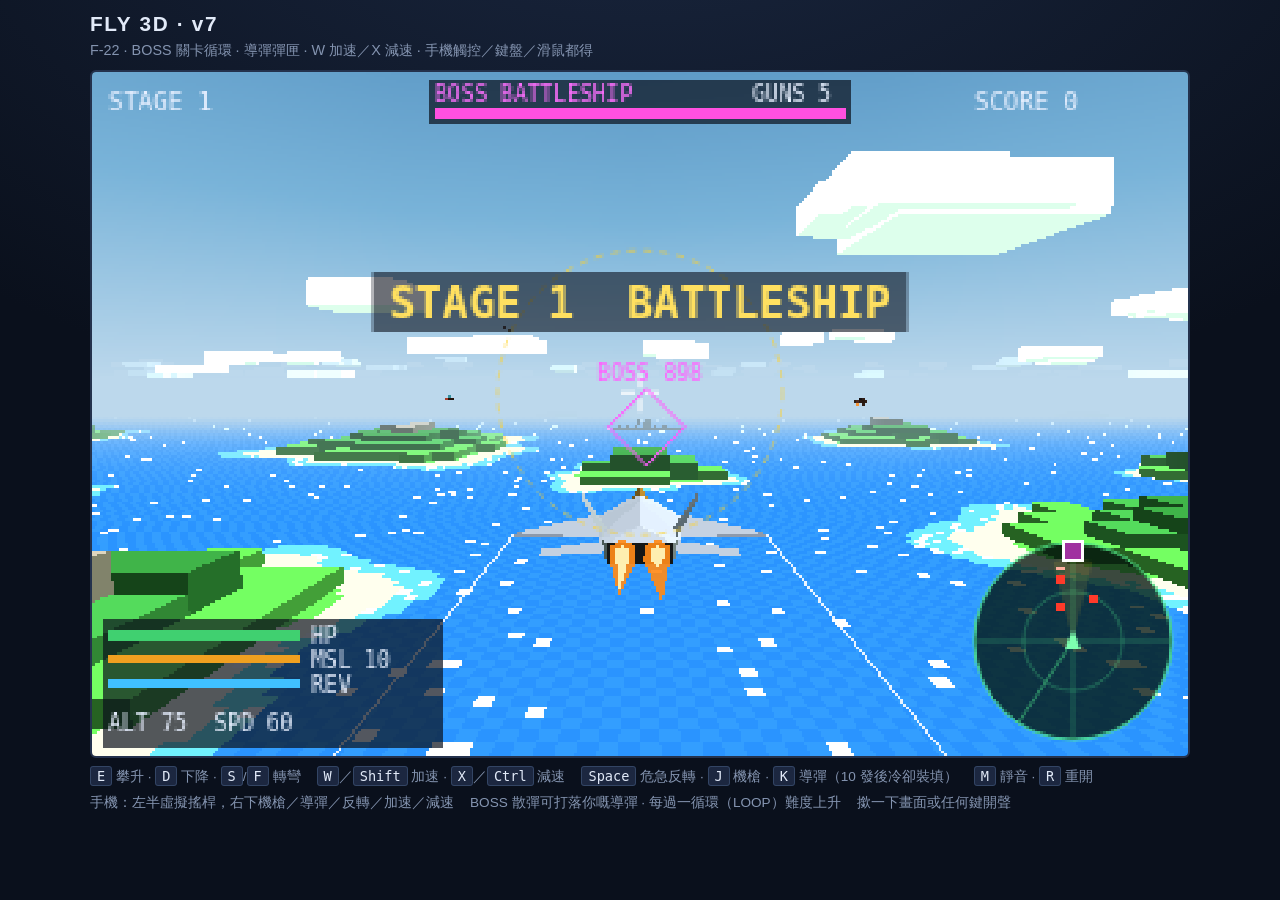
==== commit fb50ff54: "FLY ACE v7: W accelerate, X decelerate (+ touch brake)" ====
--- a/fly/index.html
+++ b/fly/index.html
@@ -94,16 +94,16 @@
 }
 .btns {
   position: absolute;
-  right: 3%;
-  bottom: 6%;
+  right: 2%;
+  bottom: 5%;
   display: grid;
-  grid-template-columns: repeat(2, 64px);
-  gap: 10px;
+  grid-template-columns: repeat(3, 56px);
+  gap: 8px;
   pointer-events: auto;
 }
 .btns button {
-  width: 64px;
-  height: 64px;
+  width: 56px;
+  height: 56px;
   border-radius: 50%;
   border: 2px solid rgba(255, 255, 255, 0.4);
   background: rgba(20, 32, 52, 0.55);
@@ -122,6 +122,7 @@
 #btn-mis { border-color: rgba(240, 160, 40, 0.7); }
 #btn-rev { border-color: rgba(80, 200, 255, 0.7); }
 #btn-boost { border-color: rgba(255, 220, 80, 0.7); }
+#btn-brake { border-color: rgba(140, 180, 220, 0.7); }
 
 @media (max-width: 720px) {
   body { padding: 6px; align-content: start; }
@@ -129,8 +130,8 @@
   .help { font-size: 0.75rem; }
   .stage { aspect-ratio: 16 / 11; width: 100%; }
   .stick { width: 96px; height: 96px; }
-  .btns { grid-template-columns: repeat(2, 56px); gap: 8px; }
-  .btns button { width: 56px; height: 56px; font-size: 11px; }
+  .btns { grid-template-columns: repeat(3, 48px); gap: 6px; }
+  .btns button { width: 48px; height: 48px; font-size: 10px; }
 }
 @media (orientation: landscape) and (max-height: 500px) {
   header { display: none; }
@@ -149,8 +150,8 @@
 <body>
   <div class="wrap">
     <header>
-      <h1>FLY 3D · v6</h1>
-      <p>F-22 · BOSS 關卡循環（難度每 LOOP 上升）· 導彈 10 發後裝填 · 散彈可打落導彈 · 手機觸控／鍵盤／滑鼠都得</p>
+      <h1>FLY 3D · v7</h1>
+      <p>F-22 · BOSS 關卡循環 · 導彈彈匣 · W 加速／X 減速 · 手機觸控／鍵盤／滑鼠都得</p>
     </header>
     <div class="stage">
       <canvas id="view"></canvas>
@@ -162,14 +163,16 @@
           <button type="button" id="btn-mis">導彈</button>
           <button type="button" id="btn-rev">反轉</button>
           <button type="button" id="btn-boost">加速</button>
+          <button type="button" id="btn-brake">減速</button>
         </div>
       </div>
     </div>
     <div class="help">
       <span><kbd>E</kbd> 攀升 · <kbd>D</kbd> 下降 · <kbd>S</kbd>/<kbd>F</kbd> 轉彎</span>
+      <span><kbd>W</kbd>／<kbd>Shift</kbd> 加速 · <kbd>X</kbd>／<kbd>Ctrl</kbd> 減速</span>
       <span><kbd>Space</kbd> 危急反轉 · <kbd>J</kbd> 機槍 · <kbd>K</kbd> 導彈（10 發後冷卻裝填）</span>
-      <span><kbd>Shift</kbd> 加速 · <kbd>M</kbd> 靜音 · <kbd>R</kbd> 重開</span>
-      <span>手機：左半虛擬搖桿，右下按鈕（機槍／導彈／反轉／加速）</span>
+      <span><kbd>M</kbd> 靜音 · <kbd>R</kbd> 重開</span>
+      <span>手機：左半虛擬搖桿，右下機槍／導彈／反轉／加速／減速</span>
       <span>BOSS 散彈可打落你嘅導彈 · 每過一循環（LOOP）難度上升</span>
       <span>撳一下畫面或任何鍵開聲</span>
     </div>
@@ -945,7 +948,7 @@
   const mouse = { inside: false, x: 0, y: 0, l: false, r: false, rEdge: false };
   const touchCtl = {
     stickId: null, stickX: 0, stickY: 0, active: false,
-    gun: false, boost: false,
+    gun: false, boost: false, brake: false,
   };
   addEventListener("keydown", (e) => {
     sfx.init();
@@ -1000,6 +1003,7 @@
   bindPad("btn-mis", () => { mouse.rEdge = true; }, () => {});
   bindPad("btn-rev", () => { player.revReq = true; }, () => {});
   bindPad("btn-boost", () => { touchCtl.boost = true; }, () => { touchCtl.boost = false; });
+  bindPad("btn-brake", () => { touchCtl.brake = true; }, () => { touchCtl.brake = false; });
   bindPad("btn-mute", () => { sfx.toggleMute(); }, () => {});
 
   function setStickFromEvent(e, rect) {
@@ -1696,8 +1700,13 @@
     deroll(player.q);
     player.q.normalize();
 
-    const boost = !!(keys.shift || touchCtl.boost);
-    player.speed = lerp(player.speed, boost ? 105 : 60, damp(1.4, dt));
+    // W/Shift = accel, X/Ctrl = brake; neither returns to cruise
+    const accel = !!(keys.w || keys.shift || touchCtl.boost);
+    const brake = !!(keys.x || keys.control || touchCtl.brake);
+    let speedTarget = 60;
+    if (accel && !brake) speedTarget = 110;
+    else if (brake && !accel) speedTarget = 32;
+    player.speed = lerp(player.speed, speedTarget, damp(accel || brake ? 1.8 : 1.2, dt));
     const f = fwdOf(player.q);
     player.pos.addScaledVector(f, player.speed * dt);
 
@@ -2010,7 +2019,7 @@
     playerJet.quaternion.copy(player.q)
       .multiply(tmpQ.setFromAxisAngle(AX, -player.sy * 0.38))
       .multiply(new T3.Quaternion().setFromAxisAngle(AZ, player.bank));
-    flickerFlames(playerJet, !!(keys.shift || touchCtl.boost), time);
+    flickerFlames(playerJet, !!(keys.w || keys.shift || touchCtl.boost) && !(keys.x || keys.control || touchCtl.brake), time);
     playerJet.updateMatrixWorld();
     pushTrail(trailL, playerJet.localToWorld(new T3.Vector3(-2.6 * S, 0, -1.2 * S)));
     pushTrail(trailR, playerJet.localToWorld(new T3.Vector3(2.6 * S, 0, -1.2 * S)));
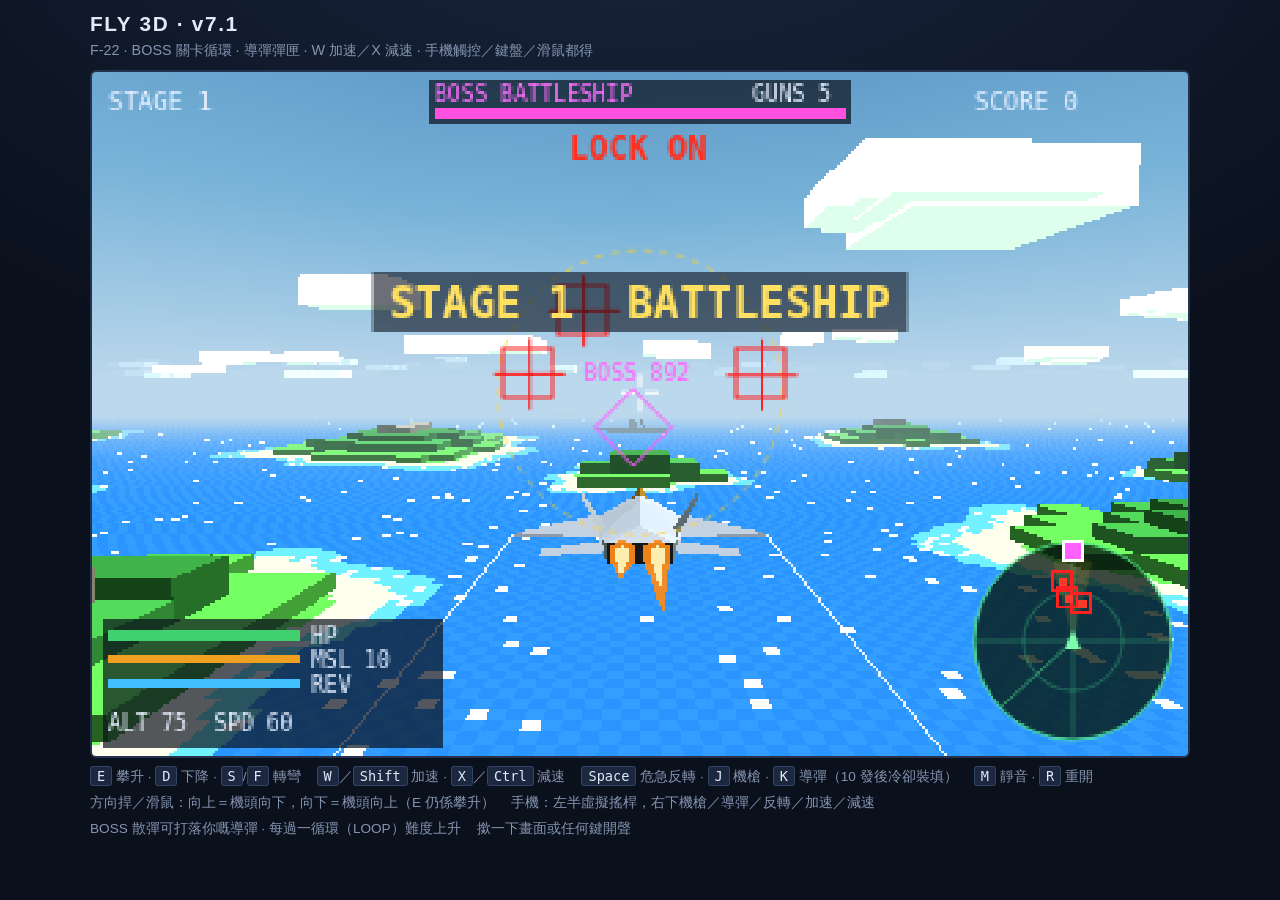
==== commit 17d188c7: "FLY ACE v7.1: invert stick pitch (up=nose down)" ====
--- a/fly/index.html
+++ b/fly/index.html
@@ -150,7 +150,7 @@
 <body>
   <div class="wrap">
     <header>
-      <h1>FLY 3D · v7</h1>
+      <h1>FLY 3D · v7.1</h1>
       <p>F-22 · BOSS 關卡循環 · 導彈彈匣 · W 加速／X 減速 · 手機觸控／鍵盤／滑鼠都得</p>
     </header>
     <div class="stage">
@@ -172,6 +172,7 @@
       <span><kbd>W</kbd>／<kbd>Shift</kbd> 加速 · <kbd>X</kbd>／<kbd>Ctrl</kbd> 減速</span>
       <span><kbd>Space</kbd> 危急反轉 · <kbd>J</kbd> 機槍 · <kbd>K</kbd> 導彈（10 發後冷卻裝填）</span>
       <span><kbd>M</kbd> 靜音 · <kbd>R</kbd> 重開</span>
+      <span>方向捍／滑鼠：向上＝機頭向下，向下＝機頭向上（E 仍係攀升）</span>
       <span>手機：左半虛擬搖桿，右下機槍／導彈／反轉／加速／減速</span>
       <span>BOSS 散彈可打落你嘅導彈 · 每過一循環（LOOP）難度上升</span>
       <span>撳一下畫面或任何鍵開聲</span>
@@ -1015,11 +1016,12 @@
     const len = Math.hypot(dx, dy) || 1;
     if (len > 1) { dx /= len; dy /= len; }
     touchCtl.stickX = clamp(dx, -1, 1);
-    touchCtl.stickY = clamp(-dy, -1, 1);
+    // Aircraft stick: push forward (finger up) = nose down
+    touchCtl.stickY = clamp(dy, -1, 1);
     touchCtl.active = true;
     const knob = document.getElementById("stick-knob");
     if (knob) {
-      knob.style.transform = `translate(${dx * 28}px, ${-touchCtl.stickY * 28}px)`;
+      knob.style.transform = `translate(${dx * 28}px, ${touchCtl.stickY * 28}px)`;
     }
   }
   function onStickDown(e) {
@@ -1063,7 +1065,8 @@
     } else if (mouse.inside) {
       const dz = (v) => (Math.abs(v) < 0.12 ? 0 : (v - Math.sign(v) * 0.12) / 0.88);
       x = dz(mouse.x) * 1.3;
-      y = -dz(mouse.y) * 1.3;
+      // Aircraft stick: mouse up = nose down
+      y = dz(mouse.y) * 1.3;
     }
     if (keys.s || keys.a || keys.arrowleft) x = -1;
     if (keys.f || keys.arrowright) x = 1;
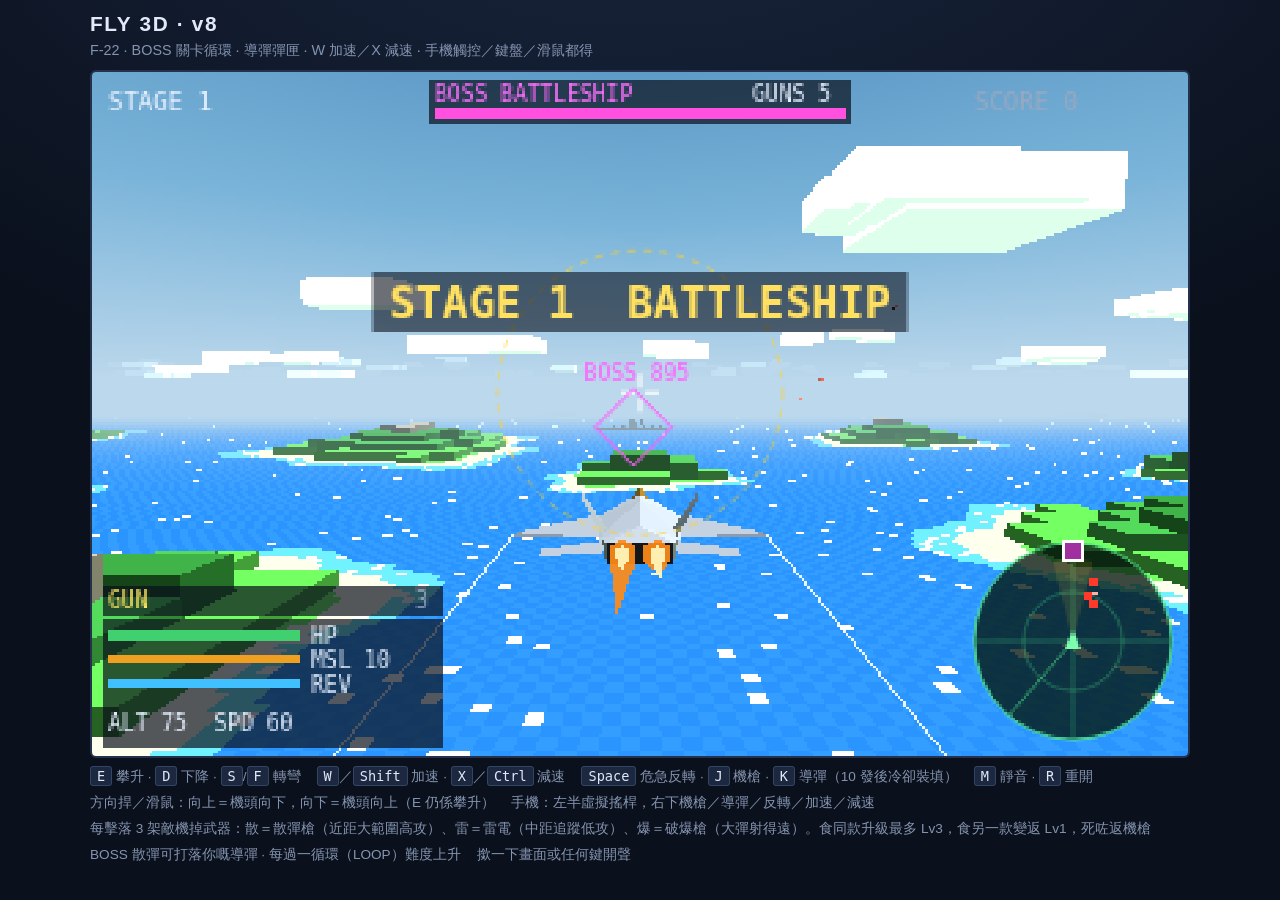
==== commit 0893b301: "FLY ACE v8: weapon pickups (shotgun / thunder / blast, Lv1-3)" ====
--- a/fly/index.html
+++ b/fly/index.html
@@ -150,7 +150,7 @@
 <body>
   <div class="wrap">
     <header>
-      <h1>FLY 3D · v7.1</h1>
+      <h1>FLY 3D · v8</h1>
       <p>F-22 · BOSS 關卡循環 · 導彈彈匣 · W 加速／X 減速 · 手機觸控／鍵盤／滑鼠都得</p>
     </header>
     <div class="stage">
@@ -174,6 +174,7 @@
       <span><kbd>M</kbd> 靜音 · <kbd>R</kbd> 重開</span>
       <span>方向捍／滑鼠：向上＝機頭向下，向下＝機頭向上（E 仍係攀升）</span>
       <span>手機：左半虛擬搖桿，右下機槍／導彈／反轉／加速／減速</span>
+      <span>每擊落 3 架敵機掉武器：散＝散彈槍（近距大範圍高攻）、雷＝雷電（中距追蹤低攻）、爆＝破爆槍（大彈射得遠）。食同款升級最多 Lv3，食另一款變返 Lv1，死咗返機槍</span>
       <span>BOSS 散彈可打落你嘅導彈 · 每過一循環（LOOP）難度上升</span>
       <span>撳一下畫面或任何鍵開聲</span>
     </div>
@@ -668,17 +669,173 @@
   const PELLET_GEO = new T3.SphereGeometry(2.4, 8, 6);
   const PELLET_MAT = new T3.MeshBasicMaterial({ color: 0xffe060 });
   const PELLET_OUT = new T3.MeshBasicMaterial({ color: 0xff7020 });
+  const SHOT_GEO = new T3.SphereGeometry(1.3, 6, 4);
+  const SHOT_MAT = new T3.MeshBasicMaterial({ color: 0xffb030 });
+  const BOLT_GEO = new T3.BoxGeometry(0.5, 0.5, 6);
+  const BOLT_MAT = new T3.MeshBasicMaterial({ color: 0x60e0ff });
+  const BLAST_GEO = new T3.SphereGeometry(1, 10, 8);
+  const BLAST_MAT = new T3.MeshBasicMaterial({ color: 0xff50c0 });
   function shoot(pos, dir, speed, friendly, o = {}) {
-    const geo = o.pellet ? PELLET_GEO : o.shell ? SHELL_GEO : BULLET_GEO;
-    const mat = o.pellet ? (o.pelletOut ? PELLET_OUT : PELLET_MAT) : o.shell ? SHELL_MAT : friendly ? BULLET_P : BULLET_E;
+    const geo = o.geo || (o.pellet ? PELLET_GEO : o.shell ? SHELL_GEO : BULLET_GEO);
+    const mat = o.mat || (o.pellet ? (o.pelletOut ? PELLET_OUT : PELLET_MAT) : o.shell ? SHELL_MAT : friendly ? BULLET_P : BULLET_E);
     const m = new T3.Mesh(geo, mat);
     m.position.copy(pos);
     m.lookAt(pos.clone().add(dir));
+    if (o.scale) m.scale.setScalar(o.scale);
     scene.add(m);
-    bullets.push({
+    const b = {
       m, vel: dir.clone().multiplyScalar(speed), friendly,
       life: o.life || 1.2, dmg: o.dmg || 5, r: o.r || 3.8, pellet: !!o.pellet,
+      pdmg: o.pdmg || 6, bdmg: o.bdmg || o.pdmg || 6, extra: o.extra || 0,
+      homing: !!o.homing, speed, big: !!o.big,
+    };
+    bullets.push(b);
+    return b;
+  }
+
+  // ── Player weapons (dropped every 3 fighter kills) ──────────
+  // shot = short-range wide high-damage spread; thunder = mid-range homing, low damage;
+  // blast = one big long-range shell. Same pickup levels up (max 3), a different one resets to Lv1.
+  const WEAPONS = {
+    gun: { name: "GUN", color: "#ffe860" },
+    shot: { name: "SHOTGUN", color: "#ffb030", label: "散" },
+    thunder: { name: "THUNDER", color: "#60e0ff", label: "雷" },
+    blast: { name: "BLAST", color: "#ff50c0", label: "爆" },
+  };
+  const PICKUP_KINDS = ["shot", "thunder", "blast"];
+  const pickups = [];
+  const pickupTex = {};
+  for (const k of PICKUP_KINDS) {
+    pickupTex[k] = spriteTex(32, (g) => {
+      disc(g, 16, 15, "#ffffff");
+      disc(g, 16, 13, WEAPONS[k].color);
+      g.fillStyle = "#101820";
+      g.font = "bold 18px sans-serif";
+      g.textAlign = "center";
+      g.textBaseline = "middle";
+      g.fillText(WEAPONS[k].label, 16, 17);
     });
+  }
+  function spawnPickup(pos, kind = PICKUP_KINDS[(Math.random() * PICKUP_KINDS.length) | 0]) {
+    const mat = new T3.SpriteMaterial({ map: pickupTex[kind], transparent: true, depthWrite: false, depthTest: false });
+    const sp = new T3.Sprite(mat);
+    sp.scale.setScalar(7);
+    const at = pos.clone();
+    at.y = Math.max(at.y, groundH(at.x, at.z) + 25);
+    sp.position.copy(at);
+    scene.add(sp);
+    pickups.push({ sp, kind, base: at, t: 0, life: 22 });
+  }
+  function clearPickups() {
+    for (const k of pickups) { scene.remove(k.sp); k.sp.material.dispose(); }
+    pickups.length = 0;
+  }
+  function takePickup(kind) {
+    if (player.weapon === kind) player.wlv = Math.min(3, player.wlv + 1);
+    else { player.weapon = kind; player.wlv = 1; }
+    player.wToast = `${WEAPONS[kind].name} Lv${player.wlv}${player.wlv === 3 ? " MAX" : ""}`;
+    player.wToastT = 2;
+    sfx.beep(660, 0.08, 0.2);
+    setTimeout(() => sfx.beep(990, 0.12, 0.2), 90);
+  }
+  function updatePickups(dt) {
+    player.wToastT = Math.max(0, player.wToastT - dt);
+    for (let i = pickups.length - 1; i >= 0; i--) {
+      const k = pickups[i];
+      k.t += dt;
+      k.life -= dt;
+      k.sp.position.copy(k.base);
+      k.sp.position.y += Math.sin(k.t * 2.5) * 2;
+      const pulse = 7 + Math.sin(k.t * 6) * 0.8;
+      k.sp.scale.setScalar(pulse);
+      k.sp.material.opacity = k.life < 4 ? (Math.floor(k.t * 8) % 2 ? 0.3 : 1) : 1;
+      // Gentle magnet so pickups are easy to grab at speed
+      if (player.mode === "fly") {
+        const d = player.pos.distanceTo(k.sp.position);
+        if (d < 40) k.base.lerp(player.pos, Math.min(1, dt * 3));
+        if (d < 10) {
+          takePickup(k.kind);
+          addSprite(TEX_FLASH, k.sp.position.clone(), 6, 14, 0.25, 0xffffff);
+          scene.remove(k.sp);
+          k.sp.material.dispose();
+          pickups.splice(i, 1);
+          continue;
+        }
+      }
+      if (k.life <= 0) {
+        scene.remove(k.sp);
+        k.sp.material.dispose();
+        pickups.splice(i, 1);
+      }
+    }
+  }
+  function nearestTarget(from, fwd, range) {
+    let best = null;
+    let bd = range;
+    for (const t of lockables()) {
+      const v = t.pos.clone().sub(from);
+      const d = v.length();
+      if (d < bd && v.dot(fwd) > d * 0.2) { bd = d; best = t; }
+    }
+    return best;
+  }
+  function firePlayerWeapon(f, u, r) {
+    const lv = player.wlv;
+    const nose = player.pos.clone().addScaledVector(f, 3.5).addScaledVector(u, -0.3);
+    const jitter = (a) => new T3.Vector3(rnd(-a, a), rnd(-a, a), rnd(-a, a));
+    switch (player.weapon) {
+      case "shot": {
+        player.gunCd = [0.34, 0.3, 0.26][lv - 1];
+        const n = [6, 8, 11][lv - 1];
+        const spread = [0.13, 0.16, 0.2][lv - 1];
+        for (let i = 0; i < n; i++) {
+          const dir = f.clone()
+            .addScaledVector(r, rnd(-spread, spread))
+            .addScaledVector(u, rnd(-spread * 0.7, spread * 0.7))
+            .normalize();
+          shoot(nose, dir, 300 + player.speed, true, {
+            geo: SHOT_GEO, mat: SHOT_MAT, life: 0.42, pdmg: [10, 12, 15][lv - 1], bdmg: [8, 10, 12][lv - 1], extra: 1.5,
+          });
+        }
+        addSprite(TEX_FLASH, nose.clone().addScaledVector(f, 2), 4, 2.5, 0.08, 0xffd080);
+        sfx.boom(false, 0.22);
+        break;
+      }
+      case "thunder": {
+        player.gunCd = [0.14, 0.11, 0.085][lv - 1];
+        const n = lv;
+        player.gunSide *= -1;
+        for (let i = 0; i < n; i++) {
+          const side = n === 1 ? player.gunSide : (i - (n - 1) / 2) * 1.8;
+          const muzzle = nose.clone().addScaledVector(r, side * 1.4);
+          const dir = f.clone().addScaledVector(r, side * 0.04).add(jitter(0.02)).normalize();
+          shoot(muzzle, dir, 240 + player.speed, true, {
+            geo: BOLT_GEO, mat: BOLT_MAT, life: 1.5, pdmg: [3, 4, 5][lv - 1], bdmg: [2.5, 3, 4][lv - 1], extra: 1, homing: true,
+          });
+        }
+        sfx.beep(1400 + Math.random() * 300, 0.04, 0.06);
+        break;
+      }
+      case "blast": {
+        player.gunCd = [0.75, 0.62, 0.5][lv - 1];
+        shoot(nose.clone().addScaledVector(f, 2), f.clone(), 360 + player.speed, true, {
+          geo: BLAST_GEO, mat: BLAST_MAT, scale: [1.8, 2.4, 3.0][lv - 1], life: 2.8,
+          pdmg: [45, 65, 90][lv - 1], bdmg: [35, 50, 70][lv - 1], extra: [3, 4, 5][lv - 1], big: true,
+        });
+        addSprite(TEX_FLASH, nose.clone().addScaledVector(f, 3), 6, 3, 0.12, 0xff80e0);
+        sfx.boom(false, 0.4);
+        break;
+      }
+      default: {
+        player.gunCd = 0.06;
+        player.gunSide *= -1;
+        const muzzle = player.pos.clone().addScaledVector(r, player.gunSide * 1.6).addScaledVector(f, 3).addScaledVector(u, -0.3);
+        const dir = f.clone().add(jitter(0.01)).normalize();
+        shoot(muzzle, dir, 420 + player.speed, true);
+        sfx.gun();
+        if (Math.random() < 0.5) addSprite(TEX_FLASH, muzzle.clone().addScaledVector(f, 1), 1.6, 1.2, 0.05, 0xffffff);
+      }
+    }
   }
   // Slow, wide, easy-to-see scatter burst (boss flak / 散彈)
   function fireScatter(from, toward, count, speed, spread, o = {}) {
@@ -719,6 +876,7 @@
     bank: 0, sx: 0, sy: 0, speed: 60,
     hp: 100, invuln: 0, gunCd: 0, misCd: 0, gunSide: 1,
     misAmmo: 10, misReload: 0, misMax: 10, misReloadTime: 8,
+    weapon: "gun", wlv: 1, kills: 0, wToast: "", wToastT: 0,
     rev: 0, revDir: 1, revCd: 0, revReq: false, lockState: 0,
     score: 0, mode: "fly", hitFlash: 0,
   };
@@ -838,6 +996,8 @@
     scene.remove(e.jet);
     enemies.splice(i, 1);
     player.score++;
+    player.kills++;
+    if (player.kills % 3 === 0) spawnPickup(e.pos);
   }
 
   // ── Audio (WebAudio synth; browsers only allow it after first input) ──
@@ -1105,7 +1265,8 @@
     eLaunchCd = 6;
     player.pos.set(T * 0.5, 75, T * 0.05);
     player.q.identity();
-    Object.assign(player, { bank: 0, sx: 0, sy: 0, speed: 60, hp: 100, invuln: 1.5, score: 0, mode: "fly", rev: 0, revCd: 0, misAmmo: 10, misReload: 0, misCd: 0 });
+    Object.assign(player, { bank: 0, sx: 0, sy: 0, speed: 60, hp: 100, invuln: 1.5, score: 0, mode: "fly", rev: 0, revCd: 0, misAmmo: 10, misReload: 0, misCd: 0, weapon: "gun", wlv: 1, kills: 0, wToastT: 0 });
+    clearPickups();
     playerJet.visible = true;
     pilot.visible = false;
     rescueJet.visible = false;
@@ -1122,6 +1283,8 @@
     if (player.mode !== "fly") return;
     player.mode = "eject";
     player.hp = 0;
+    player.weapon = "gun";
+    player.wlv = 1;
     boom(player.pos, 12);
     playerJet.visible = false;
     trailL.line.visible = trailR.line.visible = false;
@@ -1731,15 +1894,7 @@
     const u = upOf(player.q);
     const r = rightOf(player.q);
 
-    if ((keys.j || mouse.l || touchCtl.gun) && player.gunCd <= 0) {
-      player.gunCd = 0.06;
-      player.gunSide *= -1;
-      const muzzle = player.pos.clone().addScaledVector(r, player.gunSide * 1.6).addScaledVector(f, 3).addScaledVector(u, -0.3);
-      const dir = f.clone().add(new T3.Vector3(rnd(-0.01, 0.01), rnd(-0.01, 0.01), rnd(-0.01, 0.01))).normalize();
-      shoot(muzzle, dir, 420 + player.speed, true);
-      sfx.gun();
-      if (Math.random() < 0.5) addSprite(TEX_FLASH, muzzle.clone().addScaledVector(f, 1), 1.6, 1.2, 0.05, 0xffffff);
-    }
+    if ((keys.j || mouse.l || touchCtl.gun) && player.gunCd <= 0) firePlayerWeapon(f, u, r);
 
     // Lock-on: enemies inside a 14° cone ahead build lock time
     const coneCos = Math.cos(T3.MathUtils.degToRad(14));
@@ -1919,12 +2074,22 @@
     for (let i = bullets.length - 1; i >= 0; i--) {
       const b = bullets[i];
       b.life -= dt;
+      if (b.homing) {
+        if (!b.target || !targetAlive(b.target)) b.target = nearestTarget(b.m.position, b.vel.clone().normalize(), 380);
+        if (b.target) {
+          const want = b.target.pos.clone().sub(b.m.position).normalize();
+          const dir = b.vel.clone().normalize().lerp(want, Math.min(1, 7 * dt)).normalize();
+          b.vel.copy(dir).multiplyScalar(b.speed);
+          b.m.lookAt(b.m.position.clone().add(dir));
+        }
+      }
       b.m.position.addScaledVector(b.vel, dt);
       let hit = false;
       if (b.friendly) {
-        if (damageAt(b.m.position, 6, 6, 0)) {
+        if (damageAt(b.m.position, b.pdmg, b.bdmg, b.extra)) {
           hit = true;
-          addSprite(TEX_BOOM, b.m.position, 1.2, 3, 0.2, 0xffffff);
+          if (b.big) boom(b.m.position, 6);
+          else addSprite(TEX_BOOM, b.m.position, 1.2, 3, 0.2, 0xffffff);
         }
       } else if (player.mode === "fly" && player.invuln <= 0 && player.pos.distanceTo(b.m.position) < b.r) {
         hit = true;
@@ -2128,6 +2293,28 @@
     hx.fillText(player.misReload > 0 ? "RLD" : `MSL ${player.misAmmo}`, 80, RH - 32);
     hx.fillText("REV", 80, RH - 23);
     hx.fillText(`ALT ${Math.max(0, player.pos.y) | 0}  SPD ${player.speed | 0}`, 6, RH - 9);
+    hx.fillStyle = "rgba(10,16,28,0.7)";
+    hx.fillRect(4, RH - 62, 124, 11);
+    const w = WEAPONS[player.weapon];
+    hx.fillStyle = w.color;
+    hx.fillText(player.weapon === "gun" ? "GUN" : `${w.name} Lv${player.wlv}`, 6, RH - 54);
+    if (player.weapon !== "gun") {
+      for (let i = 0; i < 3; i++) {
+        hx.fillStyle = i < player.wlv ? w.color : "#2a3448";
+        hx.fillRect(84 + i * 7, RH - 59, 5, 5);
+      }
+    }
+    hx.fillStyle = "#9aa8c0";
+    hx.fillText(`${3 - (player.kills % 3)}`, 118, RH - 54);
+    if (player.wToastT > 0) {
+      hx.font = "bold 12px monospace";
+      const tw = hx.measureText(player.wToast).width;
+      hx.fillStyle = "rgba(0,0,0,0.55)";
+      hx.fillRect((RW - tw) / 2 - 4, 62, tw + 8, 15);
+      hx.fillStyle = w.color;
+      hx.fillText(player.wToast, (RW - tw) / 2, 73);
+      hx.font = "8px monospace";
+    }
     hx.font = "9px monospace";
     hx.fillText(`SCORE ${player.score}`, RW - 78, 14);
     if (sfx.isMuted()) hx.fillText("MUTE (M)", RW - 78, 25);
@@ -2279,6 +2466,13 @@
       hx.strokeStyle = "#ffffff";
       hx.strokeRect(p.x - 3.5, p.y - 3.5, 7, 7);
     }
+    for (const k of pickups) {
+      const p = toRadar(k.sp.position);
+      hx.fillStyle = WEAPONS[k.kind].color;
+      hx.beginPath();
+      hx.arc(p.x, p.y, 2.5, 0, Math.PI * 2);
+      hx.fill();
+    }
     if (blink) {
       hx.fillStyle = "#ffffff";
       for (const m of eMissiles) {
@@ -2346,6 +2540,7 @@
     updateEnemies(dt);
     updateBoss(dt);
     updateProjectiles(dt);
+    updatePickups(dt);
     updateAlerts(dt);
     updateFx(dt);
     updatePlayerVisual();
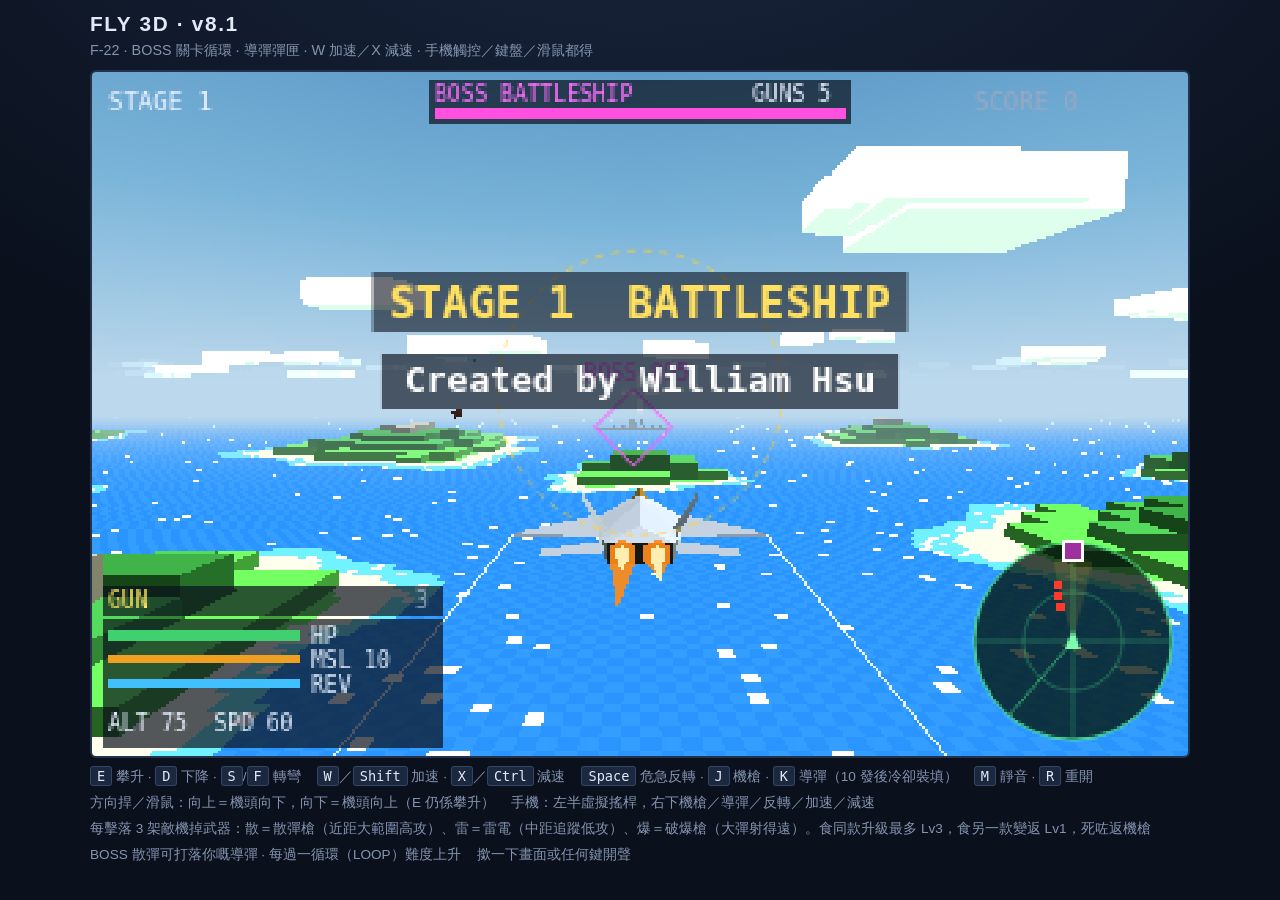
==== commit ee57c9e9: "FLY ACE v8.1: opening credit Created by William Hsu" ====
--- a/fly/index.html
+++ b/fly/index.html
@@ -150,7 +150,7 @@
 <body>
   <div class="wrap">
     <header>
-      <h1>FLY 3D · v8</h1>
+      <h1>FLY 3D · v8.1</h1>
       <p>F-22 · BOSS 關卡循環 · 導彈彈匣 · W 加速／X 減速 · 手機觸控／鍵盤／滑鼠都得</p>
     </header>
     <div class="stage">
@@ -1276,6 +1276,7 @@
     if (stage.boss) scene.remove(stage.boss.group);
     stage.boss = null;
     startStage(START_STAGE);
+    stage.creditT = 5;
     snapCamera();
   }
 
@@ -1355,7 +1356,8 @@
   const BOSS_NAME = {
     battleship: "BATTLESHIP", tank: "LAND TANK", fortress: "SKY FORTRESS", carrier: "CARRIER", ace: "ACE PILOT F-18",
   };
-  const stage = { n: 0, boss: null, nextT: 0, banner: "", bannerT: 0 };
+  const stage = { n: 0, boss: null, nextT: 0, banner: "", bannerT: 0, creditT: 5 };
+  const CREDIT = "Created by William Hsu";
   const params = new URLSearchParams(location.search);
   const START_STAGE = Math.max(0, (parseInt(params.get("stage"), 10) || 1) - 1);
   const BOX = new T3.BoxGeometry(1, 1, 1);
@@ -1715,6 +1717,7 @@
   function updateBoss(dt) {
     const b = stage.boss;
     stage.bannerT -= dt;
+    stage.creditT -= dt;
     if (!b) {
       if (stage.nextT > 0) {
         stage.nextT -= dt;
@@ -2383,6 +2386,18 @@
       hx.fillStyle = stage.banner === "STAGE CLEAR" ? "#7dffb0" : "#ffe060";
       hx.fillText(stage.banner, (RW - w) / 2, RH / 2 - 35);
     }
+    if (stage.creditT > 0) {
+      const a = Math.min(1, stage.creditT / 0.8);
+      hx.globalAlpha = a;
+      hx.font = "bold 13px monospace";
+      const w = hx.measureText(CREDIT).width;
+      hx.fillStyle = "rgba(10,16,28,0.65)";
+      hx.fillRect((RW - w) / 2 - 8, RH / 2 - 22, w + 16, 20);
+      hx.fillStyle = "#ffffff";
+      hx.fillText(CREDIT, (RW - w) / 2, RH / 2 - 8);
+      hx.globalAlpha = 1;
+      hx.font = "8px monospace";
+    }
   }
 
   // Radar: heading-up, player in the centre, range 900
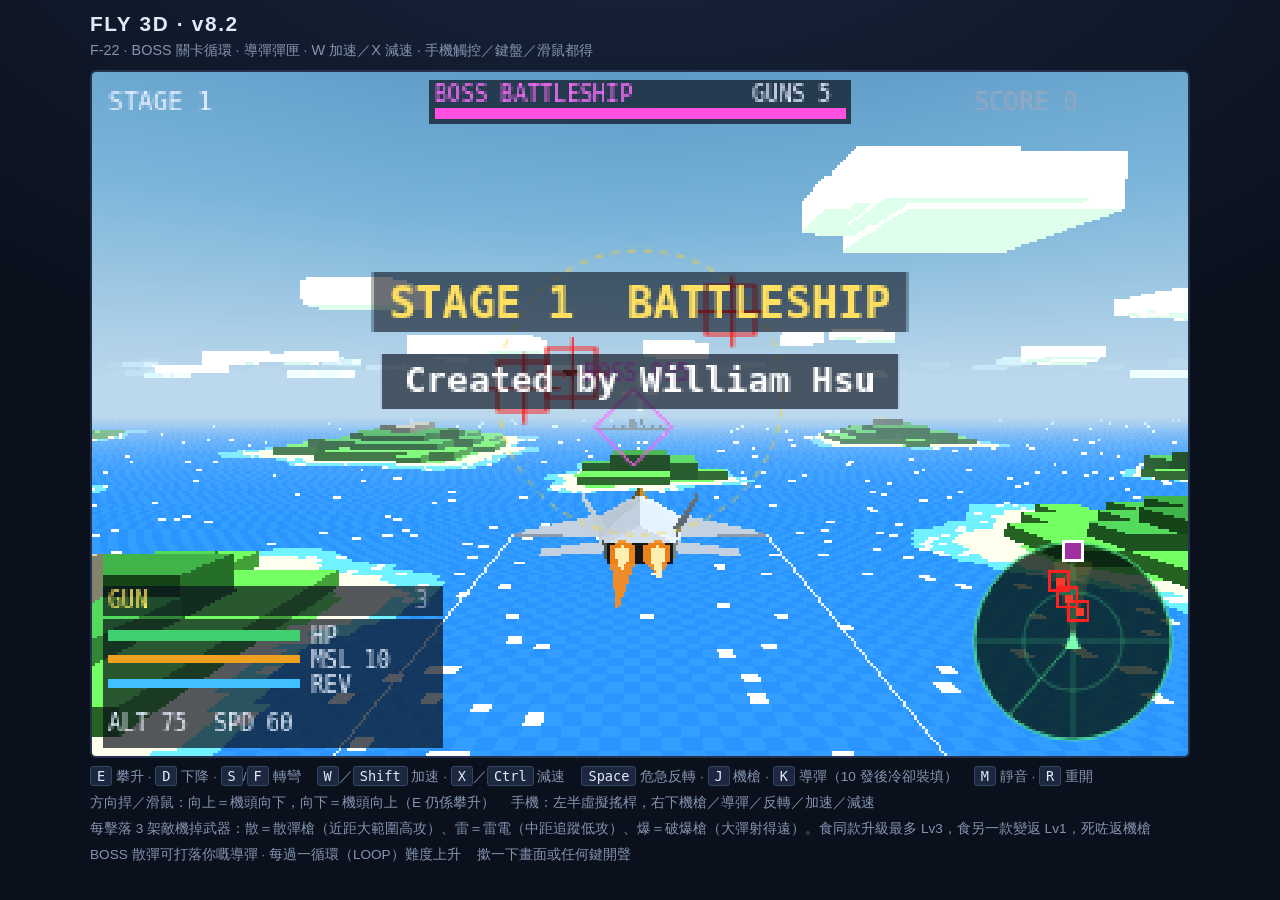
==== commit b5cd494c: "FLY ACE v8.2: pickups stay in place, bigger grab radius" ====
--- a/fly/index.html
+++ b/fly/index.html
@@ -150,7 +150,7 @@
 <body>
   <div class="wrap">
     <header>
-      <h1>FLY 3D · v8.1</h1>
+      <h1>FLY 3D · v8.2</h1>
       <p>F-22 · BOSS 關卡循環 · 導彈彈匣 · W 加速／X 減速 · 手機觸控／鍵盤／滑鼠都得</p>
     </header>
     <div class="stage">
@@ -704,6 +704,8 @@
   };
   const PICKUP_KINDS = ["shot", "thunder", "blast"];
   const pickups = [];
+  // Generous grab radius: pickups stay put, so the player has to fly back through them
+  const PICKUP_R = 24;
   const pickupTex = {};
   for (const k of PICKUP_KINDS) {
     pickupTex[k] = spriteTex(32, (g) => {
@@ -719,12 +721,12 @@
   function spawnPickup(pos, kind = PICKUP_KINDS[(Math.random() * PICKUP_KINDS.length) | 0]) {
     const mat = new T3.SpriteMaterial({ map: pickupTex[kind], transparent: true, depthWrite: false, depthTest: false });
     const sp = new T3.Sprite(mat);
-    sp.scale.setScalar(7);
+    sp.scale.setScalar(10);
     const at = pos.clone();
     at.y = Math.max(at.y, groundH(at.x, at.z) + 25);
     sp.position.copy(at);
     scene.add(sp);
-    pickups.push({ sp, kind, base: at, t: 0, life: 22 });
+    pickups.push({ sp, kind, base: at, t: 0, life: 40 });
   }
   function clearPickups() {
     for (const k of pickups) { scene.remove(k.sp); k.sp.material.dispose(); }
@@ -746,14 +748,12 @@
       k.life -= dt;
       k.sp.position.copy(k.base);
       k.sp.position.y += Math.sin(k.t * 2.5) * 2;
-      const pulse = 7 + Math.sin(k.t * 6) * 0.8;
+      const pulse = 10 + Math.sin(k.t * 6) * 1.2;
       k.sp.scale.setScalar(pulse);
       k.sp.material.opacity = k.life < 4 ? (Math.floor(k.t * 8) % 2 ? 0.3 : 1) : 1;
-      // Gentle magnet so pickups are easy to grab at speed
       if (player.mode === "fly") {
         const d = player.pos.distanceTo(k.sp.position);
-        if (d < 40) k.base.lerp(player.pos, Math.min(1, dt * 3));
-        if (d < 10) {
+        if (d < PICKUP_R) {
           takePickup(k.kind);
           addSprite(TEX_FLASH, k.sp.position.clone(), 6, 14, 0.25, 0xffffff);
           scene.remove(k.sp);
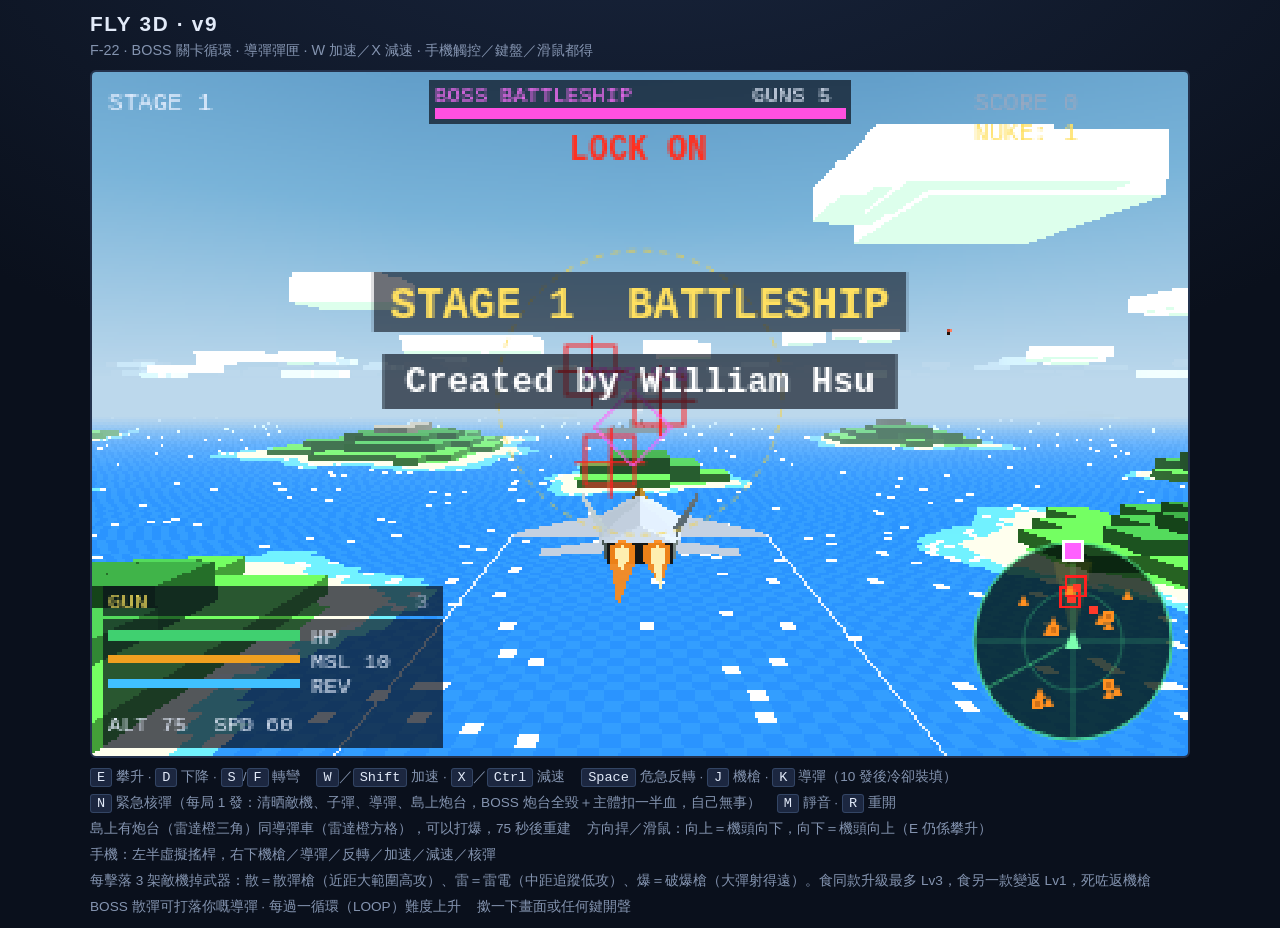
==== commit df9b4b91: "Deploy FLY ACE v9: emergency nuke + island defenses One-shot N/mobile nuke clears threats; gun turre" ====
--- a/fly/index.html
+++ b/fly/index.html
@@ -61,7 +61,6 @@
   color: var(--ink);
 }
 
-/* Mobile touch overlay */
 #touch-ui {
   position: absolute;
   inset: 0;
@@ -97,18 +96,18 @@
   right: 2%;
   bottom: 5%;
   display: grid;
-  grid-template-columns: repeat(3, 56px);
+  grid-template-columns: repeat(3, 60px);
   gap: 8px;
   pointer-events: auto;
 }
 .btns button {
-  width: 56px;
-  height: 56px;
+  width: 60px;
+  height: 60px;
   border-radius: 50%;
   border: 2px solid rgba(255, 255, 255, 0.4);
   background: rgba(20, 32, 52, 0.55);
   color: #e8f0ff;
-  font: 700 12px/1 "IBM Plex Sans", sans-serif;
+  font: 700 13px/1 "IBM Plex Sans", sans-serif;
   letter-spacing: 0.04em;
   pointer-events: auto;
   -webkit-tap-highlight-color: transparent;
@@ -123,6 +122,12 @@
 #btn-rev { border-color: rgba(80, 200, 255, 0.7); }
 #btn-boost { border-color: rgba(255, 220, 80, 0.7); }
 #btn-brake { border-color: rgba(140, 180, 220, 0.7); }
+#btn-nuke {
+  border-color: rgba(255, 220, 80, 0.95);
+  background: rgba(90, 50, 10, 0.65);
+  color: #ffe060;
+  font-size: 14px;
+}
 
 @media (max-width: 720px) {
   body { padding: 6px; align-content: start; }
@@ -130,8 +135,9 @@
   .help { font-size: 0.75rem; }
   .stage { aspect-ratio: 16 / 11; width: 100%; }
   .stick { width: 96px; height: 96px; }
-  .btns { grid-template-columns: repeat(3, 48px); gap: 6px; }
-  .btns button { width: 48px; height: 48px; font-size: 10px; }
+  .btns { grid-template-columns: repeat(3, 54px); gap: 7px; }
+  .btns button { width: 54px; height: 54px; font-size: 11px; }
+  #btn-nuke { font-size: 12px; }
 }
 @media (orientation: landscape) and (max-height: 500px) {
   header { display: none; }
@@ -150,7 +156,7 @@
 <body>
   <div class="wrap">
     <header>
-      <h1>FLY 3D · v8.2</h1>
+      <h1>FLY 3D · v9</h1>
       <p>F-22 · BOSS 關卡循環 · 導彈彈匣 · W 加速／X 減速 · 手機觸控／鍵盤／滑鼠都得</p>
     </header>
     <div class="stage">
@@ -164,6 +170,7 @@
           <button type="button" id="btn-rev">反轉</button>
           <button type="button" id="btn-boost">加速</button>
           <button type="button" id="btn-brake">減速</button>
+          <button type="button" id="btn-nuke">核彈</button>
         </div>
       </div>
     </div>
@@ -171,9 +178,11 @@
       <span><kbd>E</kbd> 攀升 · <kbd>D</kbd> 下降 · <kbd>S</kbd>/<kbd>F</kbd> 轉彎</span>
       <span><kbd>W</kbd>／<kbd>Shift</kbd> 加速 · <kbd>X</kbd>／<kbd>Ctrl</kbd> 減速</span>
       <span><kbd>Space</kbd> 危急反轉 · <kbd>J</kbd> 機槍 · <kbd>K</kbd> 導彈（10 發後冷卻裝填）</span>
+      <span><kbd>N</kbd> 緊急核彈（每局 1 發：清晒敵機、子彈、導彈、島上炮台，BOSS 炮台全毀＋主體扣一半血，自己無事）</span>
       <span><kbd>M</kbd> 靜音 · <kbd>R</kbd> 重開</span>
+      <span>島上有炮台（雷達橙三角）同導彈車（雷達橙方格），可以打爆，75 秒後重建</span>
       <span>方向捍／滑鼠：向上＝機頭向下，向下＝機頭向上（E 仍係攀升）</span>
-      <span>手機：左半虛擬搖桿，右下機槍／導彈／反轉／加速／減速</span>
+      <span>手機：左半虛擬搖桿，右下機槍／導彈／反轉／加速／減速／核彈</span>
       <span>每擊落 3 架敵機掉武器：散＝散彈槍（近距大範圍高攻）、雷＝雷電（中距追蹤低攻）、爆＝破爆槍（大彈射得遠）。食同款升級最多 Lv3，食另一款變返 Lv1，死咗返機槍</span>
       <span>BOSS 散彈可打落你嘅導彈 · 每過一循環（LOOP）難度上升</span>
       <span>撳一下畫面或任何鍵開聲</span>
@@ -877,6 +886,7 @@
     hp: 100, invuln: 0, gunCd: 0, misCd: 0, gunSide: 1,
     misAmmo: 10, misReload: 0, misMax: 10, misReloadTime: 8,
     weapon: "gun", wlv: 1, kills: 0, wToast: "", wToastT: 0,
+    nukes: 1, nukeFlash: 0,
     rev: 0, revDir: 1, revCd: 0, revReq: false, lockState: 0,
     score: 0, mode: "fly", hitFlash: 0,
   };
@@ -1117,6 +1127,7 @@
     if (k === "k" && !keys.k) mouse.rEdge = true;
     if (k === " " && !keys[" "]) player.revReq = true;
     if (k === "m" && !keys.m) sfx.toggleMute();
+    if (k === "n" && !keys.n) fireNuke();
     keys[k] = true;
     if (k === "r") resetGame();
     if ([" ", "arrowup", "arrowdown", "arrowleft", "arrowright"].includes(k)) e.preventDefault();
@@ -1166,6 +1177,7 @@
   bindPad("btn-boost", () => { touchCtl.boost = true; }, () => { touchCtl.boost = false; });
   bindPad("btn-brake", () => { touchCtl.brake = true; }, () => { touchCtl.brake = false; });
   bindPad("btn-mute", () => { sfx.toggleMute(); }, () => {});
+  bindPad("btn-nuke", () => { fireNuke(); }, () => {});
 
   function setStickFromEvent(e, rect) {
     const cx = rect.left + rect.width * 0.22;
@@ -1265,8 +1277,9 @@
     eLaunchCd = 6;
     player.pos.set(T * 0.5, 75, T * 0.05);
     player.q.identity();
-    Object.assign(player, { bank: 0, sx: 0, sy: 0, speed: 60, hp: 100, invuln: 1.5, score: 0, mode: "fly", rev: 0, revCd: 0, misAmmo: 10, misReload: 0, misCd: 0, weapon: "gun", wlv: 1, kills: 0, wToastT: 0 });
+    Object.assign(player, { bank: 0, sx: 0, sy: 0, speed: 60, hp: 100, invuln: 1.5, score: 0, mode: "fly", rev: 0, revCd: 0, misAmmo: 10, misReload: 0, misCd: 0, weapon: "gun", wlv: 1, kills: 0, wToastT: 0, nukes: 1, nukeFlash: 0 });
     clearPickups();
+    resetDefenses();
     playerJet.visible = true;
     pilot.visible = false;
     rescueJet.visible = false;
@@ -1583,6 +1596,7 @@
 
   function lockables() {
     const list = enemies.slice();
+    for (const d of defenses) if (!d.dead && d.pos.distanceTo(player.pos) < 800) list.push(d);
     const b = stage.boss;
     if (b && b.dying <= 0) {
       for (const p of b.parts) if (!p.dead) list.push(p);
@@ -1591,6 +1605,7 @@
     return list;
   }
   function targetAlive(t) {
+    if (t.island) return !t.dead;
     return t.boss ? !t.dead && stage.boss === t.boss && t.boss.dying <= 0 : enemies.includes(t);
   }
   function insideHull(b, p, margin) {
@@ -1604,6 +1619,13 @@
       if (e.pos.distanceTo(pos) < 5.5 + extra) {
         e.hp -= dEnemy;
         if (e.hp <= 0) killEnemy(e, k);
+        return true;
+      }
+    }
+    for (const d of defenses) {
+      if (!d.dead && d.pos.distanceTo(pos) < d.r + extra) {
+        d.hp -= dBoss;
+        if (d.hp <= 0) destroyDefense(d);
         return true;
       }
     }
@@ -1838,6 +1860,173 @@
     if (flying && insideHull(b, player.pos, 1)) playerDown(true);
   }
 
+  // ── Island defenses (gun turrets + SAM sites on the repeating islands) ──
+  // Sites live in tile coords; each frame they snap to the tile copy nearest the player.
+  const DEF_RESPAWN = 75;
+  const defenses = [];
+  const DEF_MAT_BASE = new T3.MeshLambertMaterial({ color: 0x5a5e52 });
+  const DEF_MAT_GUN = new T3.MeshLambertMaterial({ color: 0x3a3e38 });
+  const DEF_MAT_SAM = new T3.MeshLambertMaterial({ color: 0x6a6a3a });
+  const DEF_MAT_TIP = new T3.MeshLambertMaterial({ color: 0xd04020 });
+  function makeDefense(kind, sx, sz) {
+    const group = new T3.Group();
+    const add = (parent, w, h, d, x, y, z, mat) => {
+      const m = new T3.Mesh(BOX, mat);
+      m.scale.set(w, h, d);
+      m.position.set(x, y, z);
+      parent.add(m);
+      return m;
+    };
+    add(group, 7, 2, 7, 0, 1, 0, DEF_MAT_BASE);
+    const pivot = new T3.Group();
+    pivot.position.y = 3;
+    group.add(pivot);
+    if (kind === "gun") {
+      add(pivot, 3.6, 2.2, 3.6, 0, 0, 0, DEF_MAT_GUN);
+      add(pivot, 0.6, 0.6, 5, -0.7, 0.3, 3, DEF_MAT_GUN);
+      add(pivot, 0.6, 0.6, 5, 0.7, 0.3, 3, DEF_MAT_GUN);
+    } else {
+      add(pivot, 4.4, 1.2, 3, 0, 0, 0, DEF_MAT_SAM);
+      for (const x of [-1.2, 1.2]) {
+        add(pivot, 0.9, 0.9, 5.5, x, 1.1, 0.6, DEF_MAT_SAM);
+        add(pivot, 0.7, 0.7, 0.6, x, 1.1, 3.5, DEF_MAT_TIP);
+      }
+    }
+    scene.add(group);
+    const max = kind === "gun" ? 40 : 50;
+    const d = {
+      island: true, kind, group, pivot, sx, sz, gy: groundH(sx, sz),
+      pos: new T3.Vector3(), hp: max, max, r: 6, dead: false, respawn: 0,
+      cd: rnd(2, 5), lockP: 0, lockT: 0,
+    };
+    defenses.push(d);
+    return d;
+  }
+  ISL.forEach(([cx, cz, r], k) => {
+    const a = k * 1.7;
+    makeDefense("gun", cx + Math.cos(a) * r * 0.35, cz + Math.sin(a) * r * 0.35);
+    if (r >= 100) {
+      makeDefense("sam", cx + Math.cos(a + 2.4) * r * 0.3, cz + Math.sin(a + 2.4) * r * 0.3);
+      makeDefense("gun", cx + Math.cos(a + 4.2) * r * 0.4, cz + Math.sin(a + 4.2) * r * 0.4);
+    }
+  });
+  function destroyDefense(d) {
+    d.dead = true;
+    d.group.visible = false;
+    d.respawn = DEF_RESPAWN;
+    d.lockP = 0;
+    boom(d.pos, 7);
+    player.score += 3;
+  }
+  function resetDefenses() {
+    for (const d of defenses) {
+      d.dead = false;
+      d.hp = d.max;
+      d.group.visible = true;
+      d.lockP = 0;
+      d.cd = rnd(2, 5);
+    }
+  }
+  const _mz = new T3.Vector3();
+  function updateDefenses(dt) {
+    const flying = player.mode === "fly";
+    const L = Math.floor(stage.n / BOSS_KINDS.length);
+    for (const d of defenses) {
+      const wx = d.sx + Math.round((player.pos.x - d.sx) / T) * T;
+      const wz = d.sz + Math.round((player.pos.z - d.sz) / T) * T;
+      d.group.position.set(wx, d.gy, wz);
+      d.pos.set(wx, d.gy + 3, wz);
+      if (d.dead) {
+        d.respawn -= dt;
+        if (d.respawn <= 0 && d.pos.distanceTo(player.pos) > 500) {
+          d.dead = false;
+          d.max = (d.kind === "gun" ? 40 : 50) * (1 + L * 0.3);
+          d.hp = d.max;
+          d.group.visible = true;
+        }
+        continue;
+      }
+      const dist = d.pos.distanceTo(player.pos);
+      if (dist < 900) {
+        d.pivot.lookAt(player.pos);
+        d.group.updateMatrixWorld(true);
+      }
+      d.cd -= dt;
+      const canSee = flying && player.invuln <= 0;
+      _mz.set(0, 0.6, 4).applyMatrix4(d.pivot.matrixWorld);
+      if (d.kind === "gun") {
+        if (canSee && dist < 420 && d.cd <= 0) {
+          d.cd = rnd(4.5, 6.5) / (1 + L * 0.12);
+          fireScatter(_mz.clone(), player.pos, 3 + Math.min(2, L), 62 + L * 4, 0.28, {
+            dmg: 5 + L, r: 5, life: 5.5, vol: 0.25 * clamp(1 - dist / 600, 0.2, 1),
+          });
+        }
+      } else if (canSee && player.rev <= 0 && dist < 650 && dist > 70 && d.cd <= 0) {
+        d.lockP += dt;
+        if (d.lockP > LOCK_FIRE) {
+          d.lockP = 0;
+          if (canLaunch()) {
+            d.cd = rnd(14, 18);
+            launchEnemyMissile(_mz.clone(), player.pos.clone().sub(_mz).normalize().add(new T3.Vector3(0, 0.8, 0)), 46);
+          } else {
+            d.cd = Math.max(d.cd, 5);
+          }
+        }
+      } else {
+        d.lockP = Math.max(0, d.lockP - dt * 2);
+      }
+    }
+  }
+
+  // ── Emergency nuke: one charge until R restart; player unharmed ──
+  function fireNuke() {
+    if (player.nukes <= 0 || player.mode !== "fly") return;
+    sfx.init();
+    player.nukes--;
+    player.invuln = Math.max(player.invuln, 2);
+    player.nukeFlash = 1.4;
+    sfx.boom(true, 1);
+    setTimeout(() => sfx.boom(true, 0.9), 160);
+    setTimeout(() => sfx.boom(true, 0.7), 380);
+    addSprite(TEX_BOOM, player.pos.clone().addScaledVector(fwdOf(player.q), 80), 30, 320, 1.4, 0xffffff);
+    for (let i = enemies.length - 1; i >= 0; i--) killEnemy(enemies[i], i);
+    lockOwner = null;
+    for (let i = bullets.length - 1; i >= 0; i--) {
+      if (bullets[i].friendly) continue;
+      scene.remove(bullets[i].m);
+      bullets.splice(i, 1);
+    }
+    for (const m of eMissiles) {
+      boom(m.m.position, 3);
+      scene.remove(m.m);
+    }
+    eMissiles.length = 0;
+    for (const d of defenses) if (!d.dead && d.pos.distanceTo(player.pos) < 1500) destroyDefense(d);
+    const b = stage.boss;
+    if (b && b.dying <= 0) {
+      for (const pt of b.parts) {
+        if (pt.dead) continue;
+        pt.dead = true;
+        pt.pivot.visible = false;
+        boom(pt.pos, 7);
+        player.score += 5;
+      }
+      // Half max HP to core (direct — avoid damageAt stealing the hit on a nearby site)
+      b.core.hp -= b.core.max * 0.5;
+      b.hitT = 0.1;
+      if (b.core.hp <= 0) {
+        b.dying = 2.4;
+        b.core.dead = true;
+        for (const p of b.parts) p.dead = true;
+        for (const m of eMissiles) m.homing = false;
+        player.score += 50;
+        stage.banner = "STAGE CLEAR";
+        stage.bannerT = 3;
+        boom(b.core.pos, 18);
+      }
+    }
+  }
+
   // ── Update ──────────────────────────────────────────────────
   const tmpQ = new T3.Quaternion();
   let time = 0;
@@ -2320,8 +2509,15 @@
     }
     hx.font = "9px monospace";
     hx.fillText(`SCORE ${player.score}`, RW - 78, 14);
-    if (sfx.isMuted()) hx.fillText("MUTE (M)", RW - 78, 25);
+    hx.fillStyle = player.nukes > 0 ? "#ffe060" : "#6a7080";
+    hx.fillText(`NUKE: ${player.nukes}`, RW - 78, 25);
+    hx.fillStyle = "#e8f0ff";
+    if (sfx.isMuted()) hx.fillText("MUTE (M)", RW - 78, 36);
     drawRadar();
+    if (player.nukeFlash > 0) {
+      hx.fillStyle = `rgba(255,250,230,${Math.min(1, player.nukeFlash / 1.4) * 0.9})`;
+      hx.fillRect(0, 0, RW, RH);
+    }
   }
 
   function drawBossHud() {
@@ -2473,6 +2669,20 @@
         hx.strokeRect(p.x - 3.5, p.y - 3.5, 7, 7);
       }
     }
+    for (const d of defenses) {
+      if (d.dead || d.pos.distanceTo(center) > 900) continue;
+      const p = toRadar(d.pos);
+      hx.fillStyle = d.lockP > LOCK_WARN && blink ? "#ffff60" : "#ff9020";
+      if (d.kind === "gun") {
+        hx.beginPath();
+        hx.moveTo(p.x, p.y - 2); hx.lineTo(p.x + 2, p.y + 2); hx.lineTo(p.x - 2, p.y + 2);
+        hx.closePath(); hx.fill();
+      } else {
+        hx.fillRect(p.x - 2, p.y - 2, 4, 4);
+        hx.fillStyle = "#401000";
+        hx.fillRect(p.x - 0.5, p.y - 0.5, 1, 1);
+      }
+    }
     const b = stage.boss;
     if (b && b.dying <= 0) {
       const p = toRadar(b.core.pos);
@@ -2514,6 +2724,7 @@
     const incoming = flying && near < Infinity;
     const b = stage.boss;
     const locking = flying && (enemies.some((e) => e.lockP > LOCK_WARN)
+      || defenses.some((d) => !d.dead && d.lockP > LOCK_WARN)
       || (b && b.dying <= 0 && (b.parts.some((p) => !p.dead && p.lockP > LOCK_WARN) || b.lockP > LOCK_WARN)));
     alert.warn = incoming ? "MISSILE" : locking ? "LOCK" : "";
     alert.t -= dt;
@@ -2542,6 +2753,8 @@
     sfx.engine(player.speed, flying);
   }
 
+  if (params.has("test")) window.__fly = { stage, player, enemies, eMissiles, missiles, bullets, camera, damageAt, alert, pilot, eject, pickups, spawnPickup, killEnemy, defenses, fireNuke };
+
   // ── Loop ────────────────────────────────────────────────────
   resetGame();
   let last = performance.now();
@@ -2550,10 +2763,12 @@
     last = now;
     time += dt;
     player.hitFlash = Math.max(0, player.hitFlash - dt);
+    player.nukeFlash = Math.max(0, player.nukeFlash - dt);
     if (player.mode === "fly") updatePlayer(dt);
     else updateEject(dt);
     updateEnemies(dt);
     updateBoss(dt);
+    updateDefenses(dt);
     updateProjectiles(dt);
     updatePickups(dt);
     updateAlerts(dt);
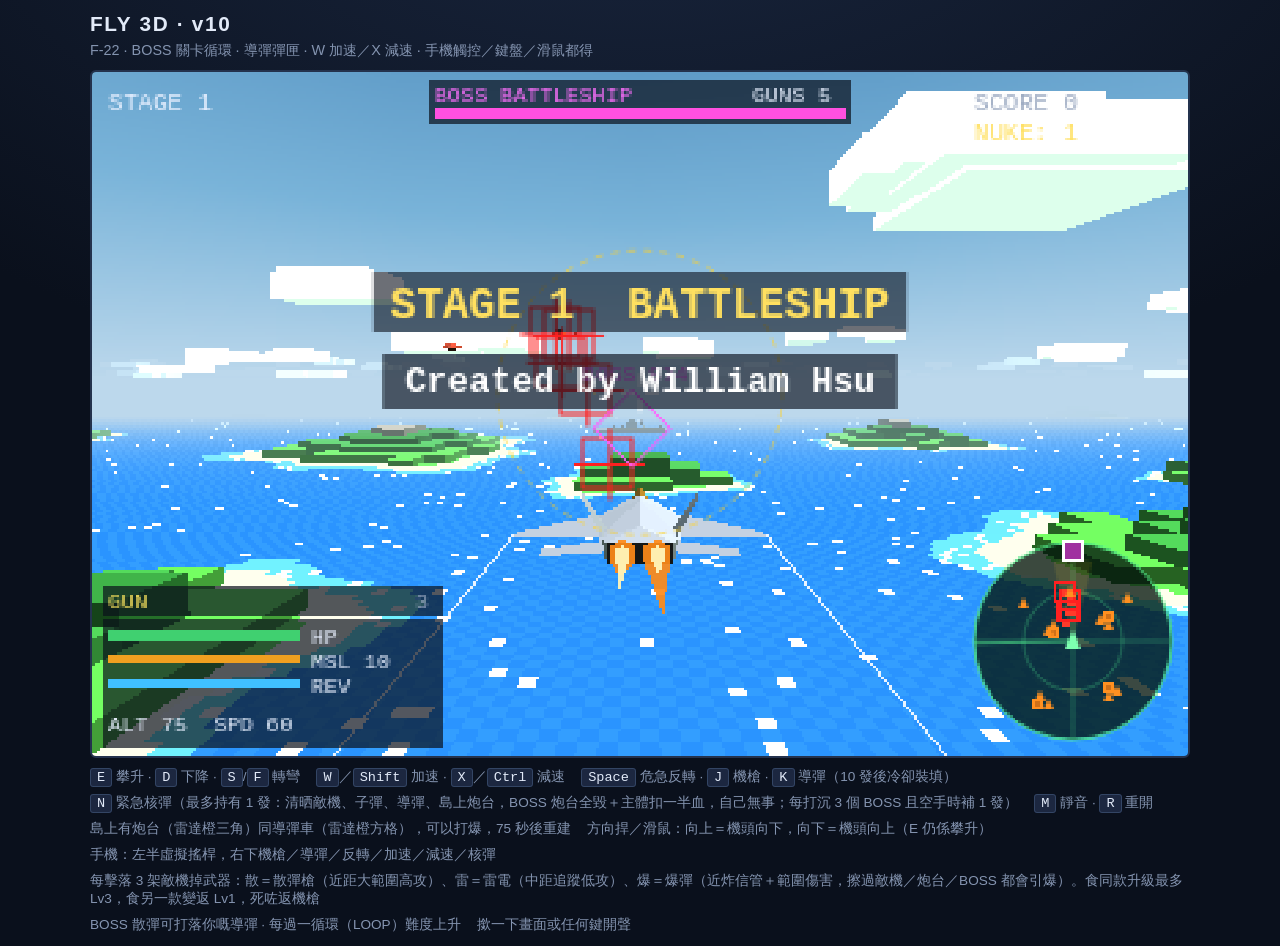
==== commit 883c736a: "Deploy FLY ACE v10: blast prox AoE, nuke refill, denser forward fights Blast shells use proximity fu" ====
--- a/fly/index.html
+++ b/fly/index.html
@@ -156,7 +156,7 @@
 <body>
   <div class="wrap">
     <header>
-      <h1>FLY 3D · v9</h1>
+      <h1>FLY 3D · v10</h1>
       <p>F-22 · BOSS 關卡循環 · 導彈彈匣 · W 加速／X 減速 · 手機觸控／鍵盤／滑鼠都得</p>
     </header>
     <div class="stage">
@@ -178,12 +178,12 @@
       <span><kbd>E</kbd> 攀升 · <kbd>D</kbd> 下降 · <kbd>S</kbd>/<kbd>F</kbd> 轉彎</span>
       <span><kbd>W</kbd>／<kbd>Shift</kbd> 加速 · <kbd>X</kbd>／<kbd>Ctrl</kbd> 減速</span>
       <span><kbd>Space</kbd> 危急反轉 · <kbd>J</kbd> 機槍 · <kbd>K</kbd> 導彈（10 發後冷卻裝填）</span>
-      <span><kbd>N</kbd> 緊急核彈（每局 1 發：清晒敵機、子彈、導彈、島上炮台，BOSS 炮台全毀＋主體扣一半血，自己無事）</span>
+      <span><kbd>N</kbd> 緊急核彈（最多持有 1 發：清晒敵機、子彈、導彈、島上炮台，BOSS 炮台全毀＋主體扣一半血，自己無事；每打沉 3 個 BOSS 且空手時補 1 發）</span>
       <span><kbd>M</kbd> 靜音 · <kbd>R</kbd> 重開</span>
       <span>島上有炮台（雷達橙三角）同導彈車（雷達橙方格），可以打爆，75 秒後重建</span>
       <span>方向捍／滑鼠：向上＝機頭向下，向下＝機頭向上（E 仍係攀升）</span>
       <span>手機：左半虛擬搖桿，右下機槍／導彈／反轉／加速／減速／核彈</span>
-      <span>每擊落 3 架敵機掉武器：散＝散彈槍（近距大範圍高攻）、雷＝雷電（中距追蹤低攻）、爆＝破爆槍（大彈射得遠）。食同款升級最多 Lv3，食另一款變返 Lv1，死咗返機槍</span>
+      <span>每擊落 3 架敵機掉武器：散＝散彈槍（近距大範圍高攻）、雷＝雷電（中距追蹤低攻）、爆＝爆彈（近炸信管＋範圍傷害，擦過敵機／炮台／BOSS 都會引爆）。食同款升級最多 Lv3，食另一款變返 Lv1，死咗返機槍</span>
       <span>BOSS 散彈可打落你嘅導彈 · 每過一循環（LOOP）難度上升</span>
       <span>撳一下畫面或任何鍵開聲</span>
     </div>
@@ -697,6 +697,7 @@
       life: o.life || 1.2, dmg: o.dmg || 5, r: o.r || 3.8, pellet: !!o.pellet,
       pdmg: o.pdmg || 6, bdmg: o.bdmg || o.pdmg || 6, extra: o.extra || 0,
       homing: !!o.homing, speed, big: !!o.big,
+      blast: !!o.blast, prox: o.prox || 0, aoe: o.aoe || 0,
     };
     bullets.push(b);
     return b;
@@ -704,7 +705,11 @@
 
   // ── Player weapons (dropped every 3 fighter kills) ──────────
   // shot = short-range wide high-damage spread; thunder = mid-range homing, low damage;
-  // blast = one big long-range shell. Same pickup levels up (max 3), a different one resets to Lv1.
+  // blast = proximity-fuse shell + AoE (not hit-scan). Same pickup levels up (max 3), a different one resets to Lv1.
+  const BLAST_PROX = [28, 36, 44]; // fuse trigger radius by Lv
+  const BLAST_AOE = [42, 55, 70];  // damage radius by Lv
+  const NUKE_MAX = 1;
+  const NUKE_BOSS_EVERY = 3;
   const WEAPONS = {
     gun: { name: "GUN", color: "#ffe860" },
     shot: { name: "SHOTGUN", color: "#ffb030", label: "散" },
@@ -829,7 +834,8 @@
         player.gunCd = [0.75, 0.62, 0.5][lv - 1];
         shoot(nose.clone().addScaledVector(f, 2), f.clone(), 360 + player.speed, true, {
           geo: BLAST_GEO, mat: BLAST_MAT, scale: [1.8, 2.4, 3.0][lv - 1], life: 2.8,
-          pdmg: [45, 65, 90][lv - 1], bdmg: [35, 50, 70][lv - 1], extra: [3, 4, 5][lv - 1], big: true,
+          pdmg: [45, 65, 90][lv - 1], bdmg: [35, 50, 70][lv - 1], extra: [3, 4, 5][lv - 1],
+          big: true, blast: true, prox: BLAST_PROX[lv - 1], aoe: BLAST_AOE[lv - 1],
         });
         addSprite(TEX_FLASH, nose.clone().addScaledVector(f, 3), 6, 3, 0.12, 0xff80e0);
         sfx.boom(false, 0.4);
@@ -886,7 +892,7 @@
     hp: 100, invuln: 0, gunCd: 0, misCd: 0, gunSide: 1,
     misAmmo: 10, misReload: 0, misMax: 10, misReloadTime: 8,
     weapon: "gun", wlv: 1, kills: 0, wToast: "", wToastT: 0,
-    nukes: 1, nukeFlash: 0,
+    nukes: 1, nukeFlash: 0, bossKills: 0,
     rev: 0, revDir: 1, revCd: 0, revReq: false, lockState: 0,
     score: 0, mode: "fly", hitFlash: 0,
   };
@@ -964,16 +970,17 @@
 
   // ── Enemies ─────────────────────────────────────────────────
   const enemies = [];
-  function spawnEnemy(minD = 420, maxD = 650) {
+  function spawnEnemy(minD = 300, maxD = 520) {
     const f = fwdOf(player.q);
     f.y = 0;
     if (f.lengthSq() < 0.01) f.set(0, 0, 1);
     f.normalize();
     const r = new T3.Vector3().crossVectors(WUP, f).multiplyScalar(-1);
+    // Bias into the forward combat cone ahead of the nose (画面正前方纏鬥)
     const pos = player.pos.clone()
       .addScaledVector(f, rnd(minD, maxD))
-      .addScaledVector(r, rnd(-220, 220));
-    pos.y = Math.max(45, player.pos.y + rnd(-40, 70));
+      .addScaledVector(r, rnd(-85, 85));
+    pos.y = Math.max(45, player.pos.y + rnd(-30, 55));
     addEnemy(pos, player.pos);
   }
   function addEnemy(pos, lookAt, opts = {}) {
@@ -1277,7 +1284,7 @@
     eLaunchCd = 6;
     player.pos.set(T * 0.5, 75, T * 0.05);
     player.q.identity();
-    Object.assign(player, { bank: 0, sx: 0, sy: 0, speed: 60, hp: 100, invuln: 1.5, score: 0, mode: "fly", rev: 0, revCd: 0, misAmmo: 10, misReload: 0, misCd: 0, weapon: "gun", wlv: 1, kills: 0, wToastT: 0, nukes: 1, nukeFlash: 0 });
+    Object.assign(player, { bank: 0, sx: 0, sy: 0, speed: 60, hp: 100, invuln: 1.5, score: 0, mode: "fly", rev: 0, revCd: 0, misAmmo: 10, misReload: 0, misCd: 0, weapon: "gun", wlv: 1, kills: 0, wToastT: 0, nukes: 1, nukeFlash: 0, bossKills: 0 });
     clearPickups();
     resetDefenses();
     playerJet.visible = true;
@@ -1285,7 +1292,7 @@
     rescueJet.visible = false;
     trailL.primed = trailR.primed = false;
     trailL.line.visible = trailR.line.visible = true;
-    for (let i = 0; i < 3; i++) spawnEnemy(380 + i * 110, 460 + i * 110);
+    for (let i = 0; i < 5; i++) spawnEnemy(280 + i * 70, 360 + i * 70);
     if (stage.boss) scene.remove(stage.boss.group);
     stage.boss = null;
     startStage(START_STAGE);
@@ -1613,6 +1620,79 @@
     const h = b.hull.h;
     return Math.abs(l.x) < h.x + margin && Math.abs(l.y) < h.y + margin && Math.abs(l.z) < h.z + margin;
   }
+  function noteBossKill() {
+    player.bossKills++;
+    if (player.bossKills % NUKE_BOSS_EVERY !== 0) return;
+    if (player.nukes >= NUKE_MAX) return;
+    player.nukes = NUKE_MAX;
+    player.wToast = "NUKE READY";
+    player.wToastT = 2.5;
+    sfx.beep(520, 0.1, 0.22);
+    setTimeout(() => sfx.beep(780, 0.14, 0.22), 100);
+  }
+  function killBossCore(b) {
+    if (!b || b.dying > 0 || b.core.dead) return;
+    b.dying = 2.4;
+    b.core.dead = true;
+    for (const p of b.parts) p.dead = true;
+    for (const m of eMissiles) m.homing = false;
+    player.score += 50;
+    stage.banner = "STAGE CLEAR";
+    stage.bannerT = 3;
+    boom(b.core.pos, 18);
+    noteBossKill();
+  }
+  function blastNearEnemy(pos, r) {
+    for (const e of enemies) if (e.pos.distanceTo(pos) < r) return true;
+    for (const d of defenses) if (!d.dead && d.pos.distanceTo(pos) < d.r + r) return true;
+    const b = stage.boss;
+    if (!b || b.dying > 0) return false;
+    for (const p of b.parts) if (!p.dead && p.pos.distanceTo(pos) < p.r + r) return true;
+    return insideHull(b, pos, r);
+  }
+  // AoE: hit every enemy/defense/boss part in radius (player never damaged here)
+  function damageBlastAoE(pos, dEnemy, dBoss, aoe) {
+    let hit = false;
+    for (let k = enemies.length - 1; k >= 0; k--) {
+      const e = enemies[k];
+      if (e.pos.distanceTo(pos) >= aoe) continue;
+      e.hp -= dEnemy;
+      if (e.hp <= 0) killEnemy(e, k);
+      hit = true;
+    }
+    for (const d of defenses) {
+      if (d.dead || d.pos.distanceTo(pos) >= d.r + aoe) continue;
+      d.hp -= dBoss;
+      if (d.hp <= 0) destroyDefense(d);
+      hit = true;
+    }
+    const b = stage.boss;
+    if (b && b.dying <= 0) {
+      for (const p of b.parts) {
+        if (p.dead || p.pos.distanceTo(pos) >= p.r + aoe) continue;
+        p.hp -= dBoss;
+        if (p.hp <= 0) {
+          p.dead = true;
+          p.pivot.visible = false;
+          boom(p.pos, 7);
+          player.score += 5;
+        }
+        hit = true;
+      }
+      if (insideHull(b, pos, aoe)) {
+        b.core.hp -= dBoss;
+        b.hitT = 0.1;
+        if (b.core.hp <= 0) killBossCore(b);
+        hit = true;
+      }
+    }
+    return hit;
+  }
+  function detonateBlast(b) {
+    const pos = b.m.position;
+    damageBlastAoE(pos, b.pdmg, b.bdmg, b.aoe || 42);
+    boom(pos.clone(), b.aoe ? b.aoe * 0.22 : 10);
+  }
   function damageAt(pos, dEnemy, dBoss, extra) {
     for (let k = enemies.length - 1; k >= 0; k--) {
       const e = enemies[k];
@@ -1646,16 +1726,7 @@
     if (insideHull(b, pos, extra)) {
       b.core.hp -= dBoss;
       b.hitT = 0.1;
-      if (b.core.hp <= 0) {
-        b.dying = 2.4;
-        b.core.dead = true;
-        for (const p of b.parts) p.dead = true;
-        for (const m of eMissiles) m.homing = false;
-        player.score += 50;
-        stage.banner = "STAGE CLEAR";
-        stage.bannerT = 3;
-        boom(b.core.pos, 18);
-      }
+      if (b.core.hp <= 0) killBossCore(b);
       return true;
     }
     return false;
@@ -1978,7 +2049,7 @@
     }
   }
 
-  // ── Emergency nuke: one charge until R restart; player unharmed ──
+  // ── Emergency nuke: max 1 held; refill after every 3 boss kills when empty ──
   function fireNuke() {
     if (player.nukes <= 0 || player.mode !== "fly") return;
     sfx.init();
@@ -2014,16 +2085,7 @@
       // Half max HP to core (direct — avoid damageAt stealing the hit on a nearby site)
       b.core.hp -= b.core.max * 0.5;
       b.hitT = 0.1;
-      if (b.core.hp <= 0) {
-        b.dying = 2.4;
-        b.core.dead = true;
-        for (const p of b.parts) p.dead = true;
-        for (const m of eMissiles) m.homing = false;
-        player.score += 50;
-        stage.banner = "STAGE CLEAR";
-        stage.bannerT = 3;
-        boom(b.core.pos, 18);
-      }
+      if (b.core.hp <= 0) killBossCore(b);
     }
   }
 
@@ -2213,14 +2275,15 @@
         enemies.splice(i, 1);
       }
     }
-    // After stage 9 (display STAGE 10+), occasional black F-18 guests appear — optional kills, not required
-    const want = stage.n >= 9 ? 4 : 3;
+    // Denser forward dogfights; sparse missile launch rules (LAUNCH_GAP / canLaunch) stay unchanged
+    const want = stage.n >= 9 ? 6 : 5;
     if (enemies.length < want) {
       const aceGuest = stage.n >= 9 && Math.random() < 0.35 && !enemies.some((e) => e.isAce);
       if (aceGuest) {
         const f = fwdOf(player.q); f.y = 0; if (f.lengthSq() < 0.01) f.set(0, 0, 1); f.normalize();
-        const pos = player.pos.clone().addScaledVector(f, rnd(480, 700)).add(new T3.Vector3(rnd(-180, 180), rnd(10, 60), 0));
-        pos.y = Math.max(60, pos.y);
+        const r = new T3.Vector3().crossVectors(WUP, f).multiplyScalar(-1);
+        const pos = player.pos.clone().addScaledVector(f, rnd(380, 560)).addScaledVector(r, rnd(-80, 80));
+        pos.y = Math.max(60, player.pos.y + rnd(10, 50));
         addEnemy(pos, player.pos, { ace: true });
       } else spawnEnemy();
     }
@@ -2278,7 +2341,16 @@
       b.m.position.addScaledVector(b.vel, dt);
       let hit = false;
       if (b.friendly) {
-        if (damageAt(b.m.position, b.pdmg, b.bdmg, b.extra)) {
+        if (b.blast) {
+          const ground = b.m.position.y < groundH(b.m.position.x, b.m.position.z) + 1;
+          const near = blastNearEnemy(b.m.position, b.prox || 28);
+          if (near || ground) {
+            detonateBlast(b);
+            hit = true;
+          } else if (b.life <= 0) {
+            hit = true; // fizzle mid-air with nothing nearby
+          }
+        } else if (damageAt(b.m.position, b.pdmg, b.bdmg, b.extra)) {
           hit = true;
           if (b.big) boom(b.m.position, 6);
           else addSprite(TEX_BOOM, b.m.position, 1.2, 3, 0.2, 0xffffff);
@@ -2291,7 +2363,7 @@
         addSprite(TEX_BOOM, b.m.position, 1.5, 4, 0.25, 0xffffff);
         if (player.hp <= 0) playerDown(false);
       }
-      if (hit || b.life <= 0 || b.m.position.y < 0) {
+      if (hit || (!b.blast && (b.life <= 0 || b.m.position.y < 0))) {
         scene.remove(b.m);
         bullets.splice(i, 1);
       }
